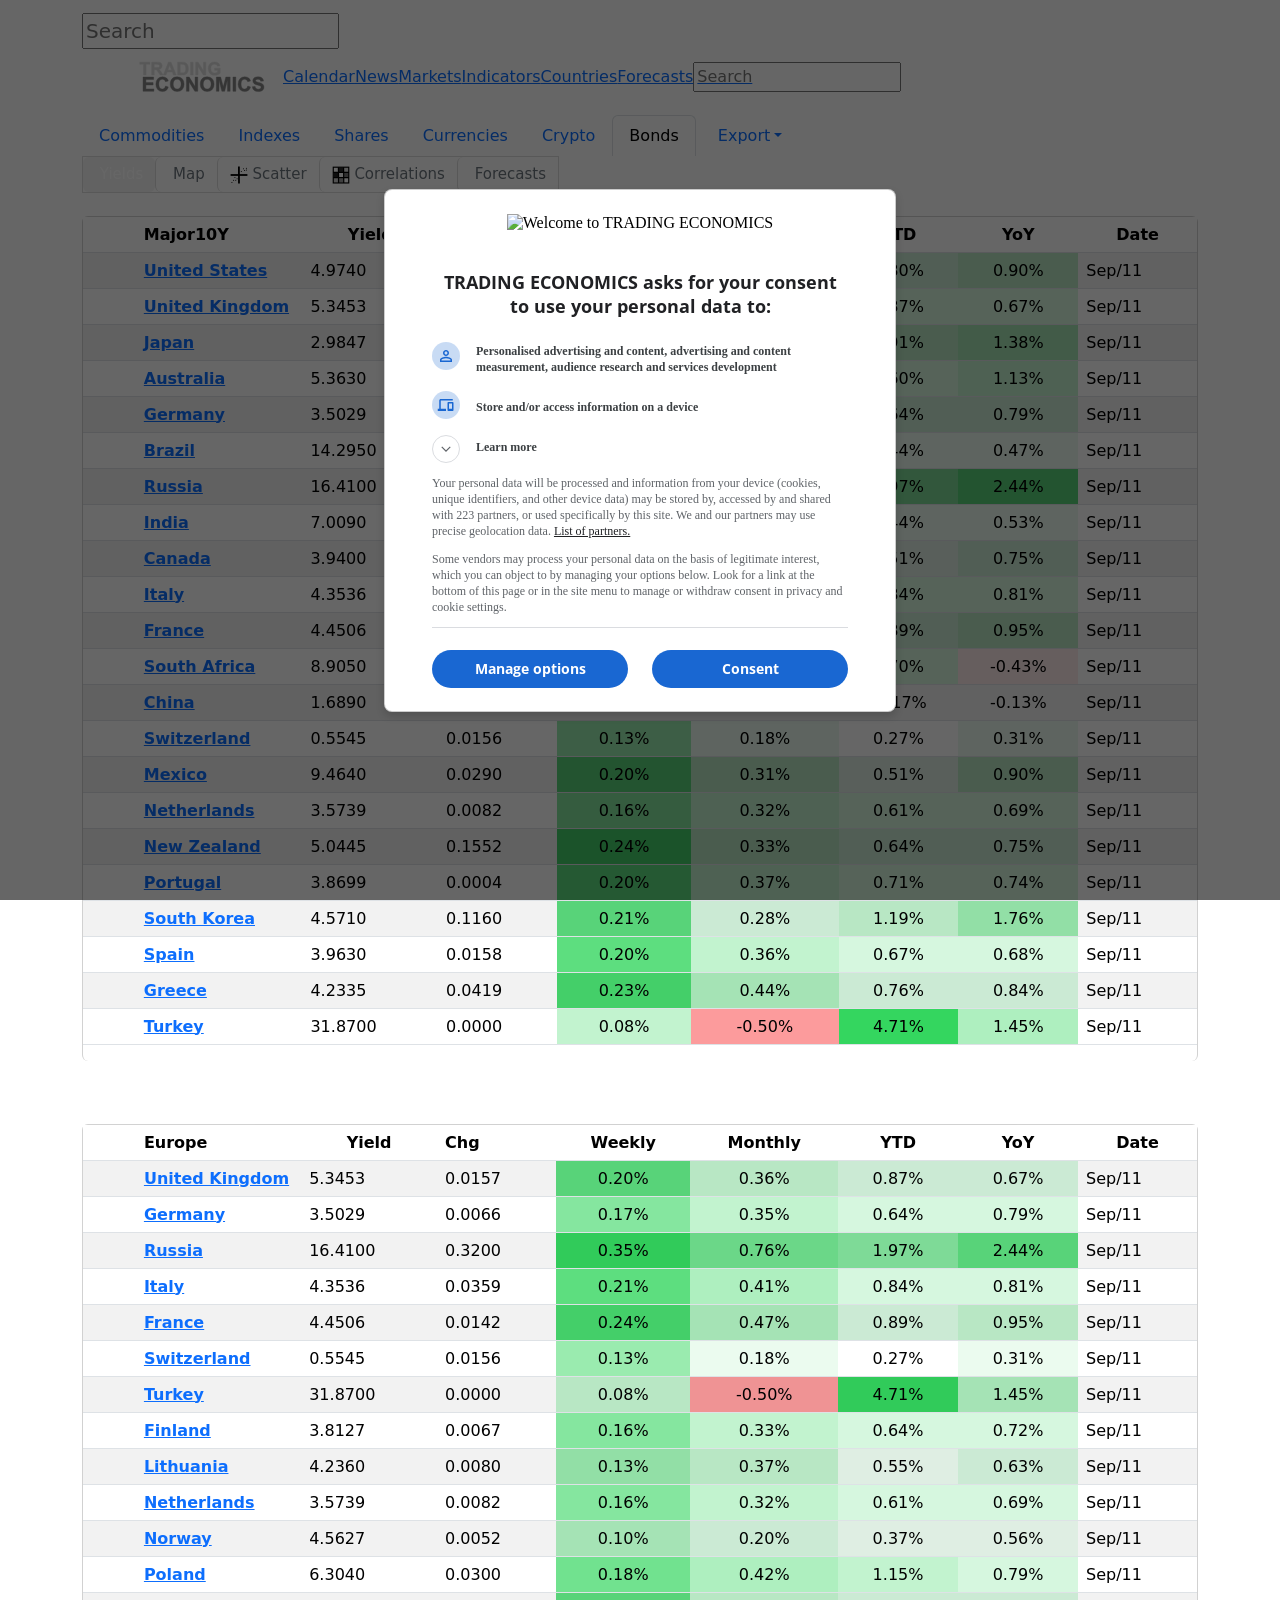
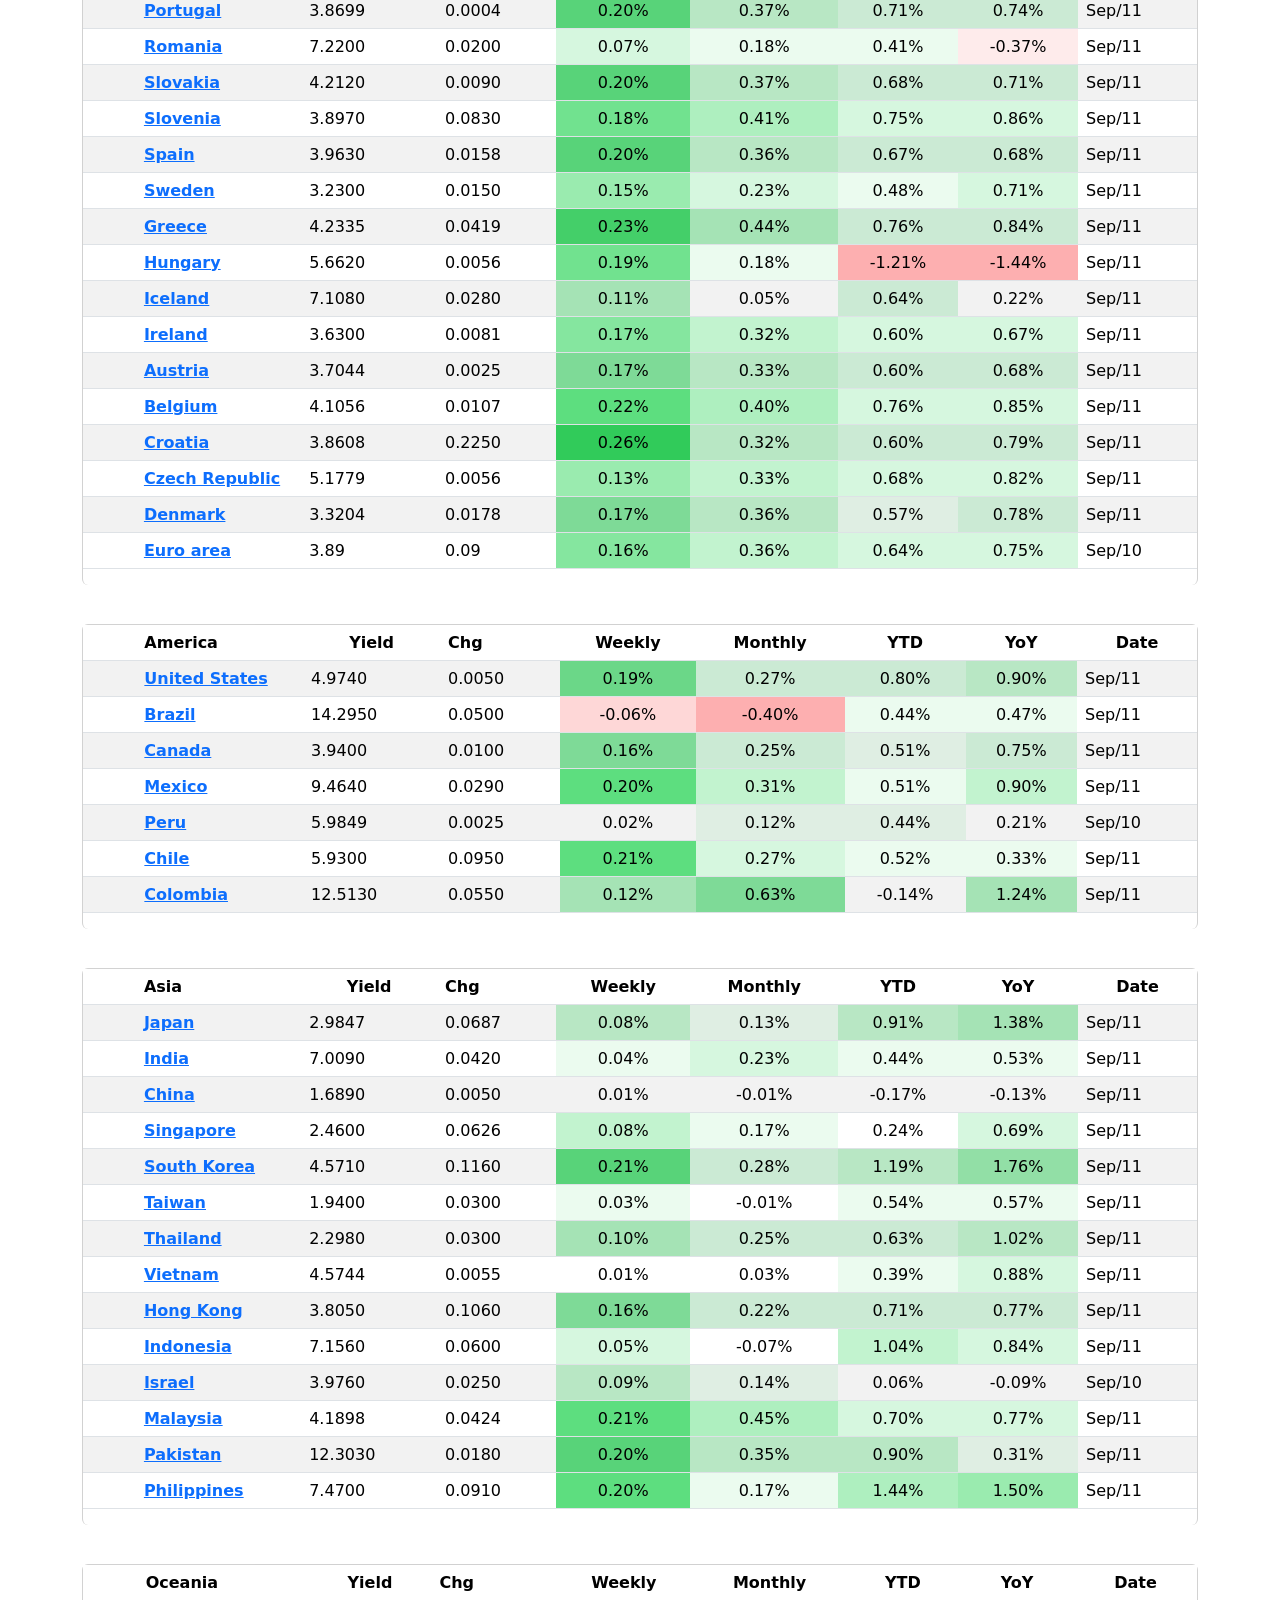
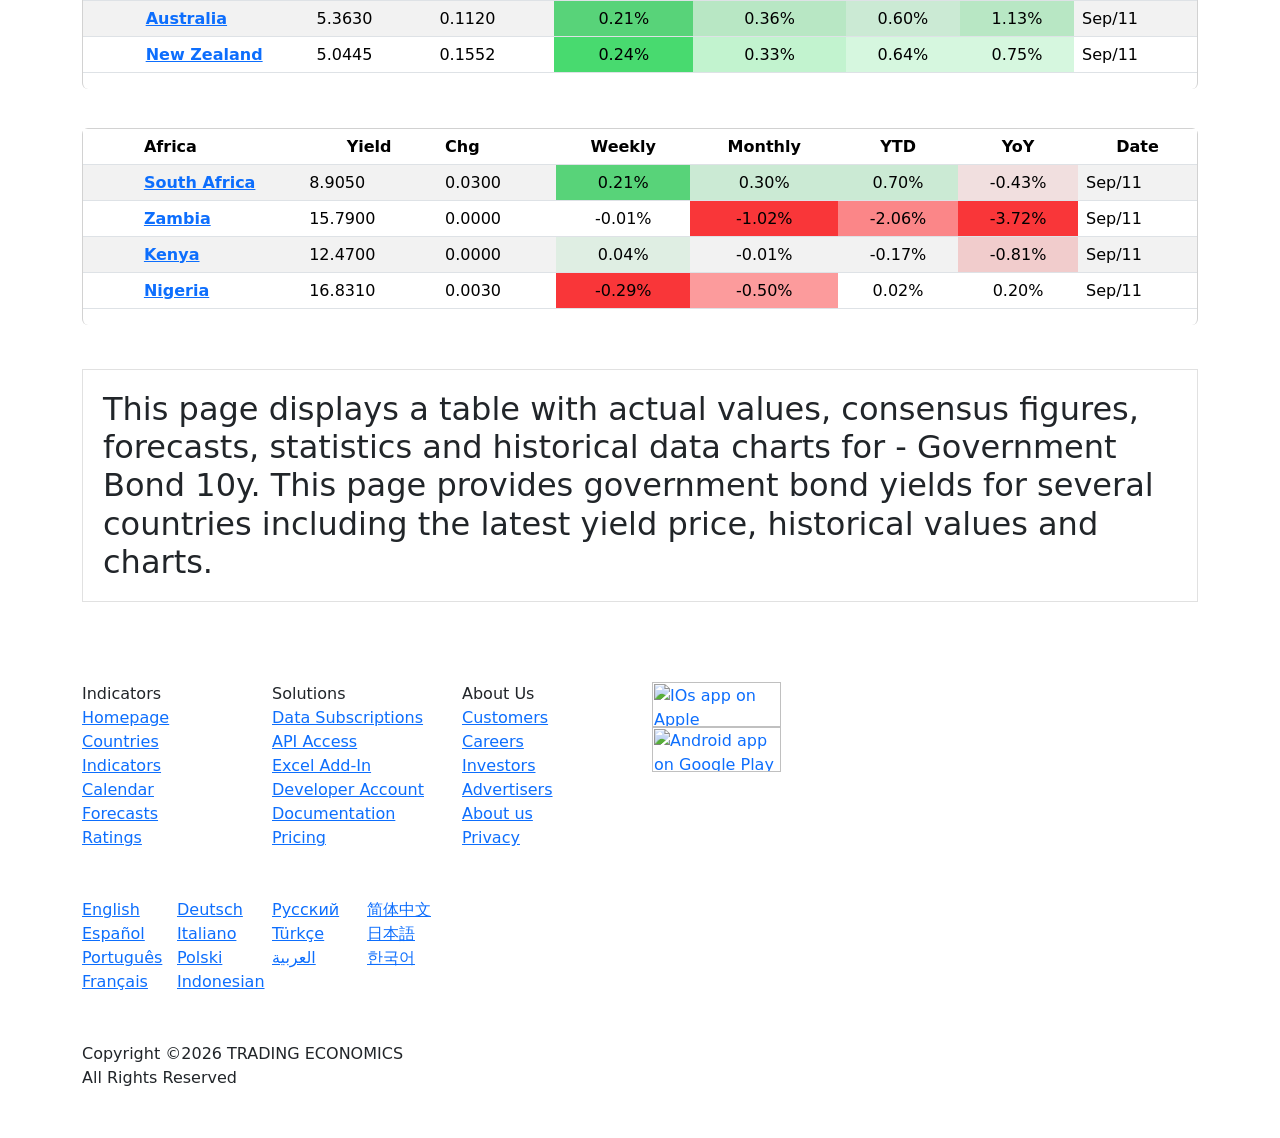
==== data/debug_te_bonds.html @ 96f5c977 "Auto update data" ====
<!DOCTYPE html PUBLIC "-//W3C//DTD HTML 4.0 Transitional//EN" "http://www.w3.org/TR/REC-html40/loose.dtd">
<html>
<head id="ctl00_Head1">
<meta http-equiv="Content-Type" content="text/html; charset=UTF-8">
<link href="https://fonts.googleapis.com/css?family=Archivo:400,500|Arimo:400,500|Bitter:400,500|EB+Garamond:400,500|Lato|Libre+Baskervill|Libre+Franklin:400,500|Lora:400,500|Google+Sans:regular,medium:400,500|Material+Icons|Google+Symbols|Merriweather|Montserrat:400,500|Mukta:400,500|Muli:400,500|Nunito:400,500|Open+Sans:400,500,600|Open+Sans+Condensed:400,600|Oswald:500|Playfair+Display:400,500|Poppins:400,500|Raleway:400,500|Roboto:400,500|Roboto+Condensed:400,500|Roboto+Slab:400,500|Slabo+27px|Source+Sans+Pro|Ubuntu:400,500|Volkhov&amp;display=swap" rel="stylesheet">
<meta charset="utf-8">
<title>
	Bond Yields by Country - Quotes - Prices
</title>
<meta id="metaDesc" name="description" content="This page displays a table with actual values, consensus figures, forecasts, statistics and historical data charts for - Government Bond 10y. This page provides government bond yields for several countries including the latest yield price, historical values and charts.">
<meta id="metaKeyword" name="keywords" content="Country List,Government Bond 10y,data,chart,actual,historical,values,calendar,forecast,graph,">
<meta name="viewport" content="width=device-width,minimum-scale=1,initial-scale=1,maximum-scale=1">
<meta name="theme-color" content="#333333">
<link rel="preconnect" href="https://d3e5kp2e91w0k0.cloudfront.net" crossorigin="anonymous">
<link rel="preconnect" href="https://d2n2sd20z6hutz.cloudfront.net" crossorigin="anonymous">
<link rel="preconnect" href="https://cdnjs.cloudflare.com" crossorigin="anonymous">
<link rel="stylesheet" href="https://cdnjs.cloudflare.com/ajax/libs/bootstrap/5.2.3/css/bootstrap.min.css" integrity="sha512-SbiR/eusphKoMVVXysTKG/7VseWii+Y3FdHrt0EpKgpToZeemhqHeZeLWLhJutz/2ut2Vw1uQEj2MbRF+TVBUA==" crossorigin="anonymous" referrerpolicy="no-referrer">
<link rel="stylesheet" href="https://cdnjs.cloudflare.com/ajax/libs/bootstrap-icons/1.10.2/font/bootstrap-icons.min.css" as="style" onload="this.onload=null;this.rel='stylesheet'">
<noscript><link rel="stylesheet" href="https://cdnjs.cloudflare.com/ajax/libs/bootstrap-icons/1.10.2/font/bootstrap-icons.min.css"></noscript>
<link href="https://d2n2sd20z6hutz.cloudfront.net/stylesheet.min.css" rel="stylesheet">
<link href="https://d2n2sd20z6hutz.cloudfront.net/stylesheet-dark.min.css" rel="stylesheet">
<script>(function () { var p = new URLSearchParams(window.location.search); if (!p.has('_auth')) return; p.delete('_auth'); var qs = p.toString(); history.replaceState({}, '', window.location.pathname + (qs ? '?' + qs : '')); window.location.reload(); })();</script><script>(function () { function h(n) { return new RegExp('(?:^|;\\s*)' + n.replace(/\./g, '\\.') + '=').test(document.cookie); } if (h('TEIsLoggedIn') || !h('.ASPXAUTH')) return; var e = '; expires=Thu, 01 Jan 1970 00:00:00 GMT; path=/', s = ['', '; domain=tradingeconomics.com', '; domain=.tradingeconomics.com'];['.ASPXAUTH', 'TEUsername', 'TENickName', 'TERole', 'TEUserInfo', 'TEName', 'TEUserEmail'].forEach(function (n) { if (!h(n)) return; s.forEach(function (d) { document.cookie = n + '=' + e + d; }); }); document.cookie = 'TEIsLoggedIn=false; domain=.tradingeconomics.com; path=/; SameSite=Lax; Secure; max-age=31536000'; })();</script><script type="text/javascript">var TEChartSettings = {}; var TESymbol = ''; var TECountry = ''; var TECategory = ''; var TEFrequency = ''; var TELanguage = ''; var TELastUpdate = '20260831000000'; var TEChartVersion = ''; var symbol = ''; var symbolType = ''; var hasCalendar = false; var isLoggedIn = document.cookie.indexOf('.ASPXAUTH') > -1; var TERole = (document.cookie.match(/(?:^|;\s*)TERole=([^;]*)/) || [])[1] || ''; var TEAlertsName = ''; var TEChartsDatasource = 'https://d3ii0wo49og5mi.cloudfront.net'; var IsMobile =  false; var TEChartsMeta = ''; var TEForecast = []; var TEAuthorization = ''; var TESecurify = ''; var TESecurifyUrl = ''; var TEType = ''; var TEChartUrl = '/bonds'; var TEComparable = 0; var isAlertsLoaded = false; var IsDarkMode = (function () { try { return localStorage.getItem('IsDarkMode') === 'true'; } catch (e) { return false; } })(); var isPakoLoaded = false; var TEChartsToken = '20260324:loboantunes'; var TEObfuscationkey = 'tradingeconomics-charts-core-api-key'; var isCopyright = false;var TEStreamId= '';</script><script type="text/javascript">var DEBUG = false; if (window.location.host.indexOf('localhost') > -1) DEBUG = true; else if (window.location.href.indexOf('debug') > -1) DEBUG = true; if (!DEBUG) { if (!window.console) window.console = {}; var methods = ["log", "debug", "info"]; for (var i = 0; i < methods.length; i++) { console[methods[i]] = function () { }; } }</script><script>window.googletag = window.googletag || { cmd: [] };</script><link rel="icon" href="https://d3e5kp2e91w0k0.cloudfront.net/favicon.svg" type="image/svg+xml">
<link rel="canonical" href="https://tradingeconomics.com/bonds">
<meta name="apple-itunes-app" content="app-id=1142178921">
<script async="" src="https://securepubads.g.doubleclick.net/tag/js/gpt.js"></script><script async="" src="https://d2wzsg5ocyioop.cloudfront.net/prebid10.19.0.js"></script><meta http-equiv="origin-trial" content="[base64]">
<meta http-equiv="origin-trial" content="Amm8/NmvvQfhwCib6I7ZsmUxiSCfOxWxHayJwyU1r3gRIItzr7bNQid6O8ZYaE1GSQTa69WwhPC9flq/oYkRBwsAAACCeyJvcmlnaW4iOiJodHRwczovL2dvb2dsZXN5bmRpY2F0aW9uLmNvbTo0NDMiLCJmZWF0dXJlIjoiV2ViVmlld1hSZXF1ZXN0ZWRXaXRoRGVwcmVjYXRpb24iLCJleHBpcnkiOjE3NTgwNjcxOTksImlzU3ViZG9tYWluIjp0cnVlfQ==">
<meta http-equiv="origin-trial" content="[base64]">
<meta http-equiv="origin-trial" content="A93bovR+QVXNx2/[base64]">
<meta http-equiv="origin-trial" content="A1S5fojrAunSDrFbD8OfGmFHdRFZymSM/1ss3G+NEttCLfHkXvlcF6LGLH8Mo5PakLO1sCASXU1/[base64]">
<script src="https://securepubads.g.doubleclick.net/pagead/managed/js/gpt/m202609040101/pubads_impl.js" async="" fetchpriority="high"></script><link href="https://securepubads.g.doubleclick.net/pagead/managed/dict/m202609080101/gpt" rel="compression-dictionary">
<script async="" src="https://fundingchoicesmessages.google.com/i/23288354674?ers=3"></script><script async="" src="https://fundingchoicesmessages.google.com/f/AGSKWxWqkS9Is5Eo0JqaAjLb98WfHheUMDfi4_BDJqJD9O8vFBNRy15PfSUgrVOOuXWsDUpAcN9y5Nmf3ChbSBgLpIdMmcuX8P4V0DhZNI4gq7VJeTfCNr9-LUs_7XRJX6Lr9XopC9HbVA==?fccs=[base64]"></script><style>@font-face {
  font-family: 'Material Icons';
  font-style: normal;
  font-weight: 400;
  font-display: block;
  src: url(//fonts.gstatic.com/s/materialicons/v145/flUhRq6tzZclQEJ-Vdg-IuiaDsNc.woff2) format('woff2');
}

.material-icons {
  font-family: 'Material Icons';
  font-weight: normal;
  font-style: normal;
  font-size: 24px;
  line-height: 1;
  letter-spacing: normal;
  text-transform: none;
  display: inline-block;
  white-space: nowrap;
  word-wrap: normal;
  direction: ltr;
  -webkit-font-feature-settings: 'liga';
  -webkit-font-smoothing: antialiased;
}
@font-face{font-family:'Open Sans';font-style:normal;font-weight:400;font-stretch:100%;font-display:block;src:url(//fonts.gstatic.com/s/opensans/v40/memvYaGs126MiZpBA-UvWbX2vVnXBbObj2OVTSKmu1aB.woff2)format('woff2');unicode-range:U+0460-052F,U+1C80-1C8A,U+20B4,U+2DE0-2DFF,U+A640-A69F,U+FE2E-FE2F;}@font-face{font-family:'Open Sans';font-style:normal;font-weight:400;font-stretch:100%;font-display:block;src:url(//fonts.gstatic.com/s/opensans/v40/memvYaGs126MiZpBA-UvWbX2vVnXBbObj2OVTSumu1aB.woff2)format('woff2');unicode-range:U+0301,U+0400-045F,U+0490-0491,U+04B0-04B1,U+2116;}@font-face{font-family:'Open Sans';font-style:normal;font-weight:400;font-stretch:100%;font-display:block;src:url(//fonts.gstatic.com/s/opensans/v40/memvYaGs126MiZpBA-UvWbX2vVnXBbObj2OVTSOmu1aB.woff2)format('woff2');unicode-range:U+1F00-1FFF;}@font-face{font-family:'Open Sans';font-style:normal;font-weight:400;font-stretch:100%;font-display:block;src:url(//fonts.gstatic.com/s/opensans/v40/memvYaGs126MiZpBA-UvWbX2vVnXBbObj2OVTSymu1aB.woff2)format('woff2');unicode-range:U+0370-0377,U+037A-037F,U+0384-038A,U+038C,U+038E-03A1,U+03A3-03FF;}@font-face{font-family:'Open Sans';font-style:normal;font-weight:400;font-stretch:100%;font-display:block;src:url(//fonts.gstatic.com/s/opensans/v40/memvYaGs126MiZpBA-UvWbX2vVnXBbObj2OVTS2mu1aB.woff2)format('woff2');unicode-range:U+0307-0308,U+0590-05FF,U+200C-2010,U+20AA,U+25CC,U+FB1D-FB4F;}@font-face{font-family:'Open Sans';font-style:normal;font-weight:400;font-stretch:100%;font-display:block;src:url(//fonts.gstatic.com/s/opensans/v40/memvYaGs126MiZpBA-UvWbX2vVnXBbObj2OVTVOmu1aB.woff2)format('woff2');unicode-range:U+0302-0303,U+0305,U+0307-0308,U+0310,U+0312,U+0315,U+031A,U+0326-0327,U+032C,U+032F-0330,U+0332-0333,U+0338,U+033A,U+0346,U+034D,U+0391-03A1,U+03A3-03A9,U+03B1-03C9,U+03D1,U+03D5-03D6,U+03F0-03F1,U+03F4-03F5,U+2016-2017,U+2034-2038,U+203C,U+2040,U+2043,U+2047,U+2050,U+2057,U+205F,U+2070-2071,U+2074-208E,U+2090-209C,U+20D0-20DC,U+20E1,U+20E5-20EF,U+2100-2112,U+2114-2115,U+2117-2121,U+2123-214F,U+2190,U+2192,U+2194-21AE,U+21B0-21E5,U+21F1-21F2,U+21F4-2211,U+2213-2214,U+2216-22FF,U+2308-230B,U+2310,U+2319,U+231C-2321,U+2336-237A,U+237C,U+2395,U+239B-23B7,U+23D0,U+23DC-23E1,U+2474-2475,U+25AF,U+25B3,U+25B7,U+25BD,U+25C1,U+25CA,U+25CC,U+25FB,U+266D-266F,U+27C0-27FF,U+2900-2AFF,U+2B0E-2B11,U+2B30-2B4C,U+2BFE,U+3030,U+FF5B,U+FF5D,U+1D400-1D7FF,U+1EE00-1EEFF;}@font-face{font-family:'Open Sans';font-style:normal;font-weight:400;font-stretch:100%;font-display:block;src:url(//fonts.gstatic.com/s/opensans/v40/memvYaGs126MiZpBA-UvWbX2vVnXBbObj2OVTUGmu1aB.woff2)format('woff2');unicode-range:U+0001-000C,U+000E-001F,U+007F-009F,U+20DD-20E0,U+20E2-20E4,U+2150-218F,U+2190,U+2192,U+2194-2199,U+21AF,U+21E6-21F0,U+21F3,U+2218-2219,U+2299,U+22C4-22C6,U+2300-243F,U+2440-244A,U+2460-24FF,U+25A0-27BF,U+2800-28FF,U+2921-2922,U+2981,U+29BF,U+29EB,U+2B00-2BFF,U+4DC0-4DFF,U+FFF9-FFFB,U+10140-1018E,U+10190-1019C,U+101A0,U+101D0-101FD,U+102E0-102FB,U+10E60-10E7E,U+1D2C0-1D2D3,U+1D2E0-1D37F,U+1F000-1F0FF,U+1F100-1F1AD,U+1F1E6-1F1FF,U+1F30D-1F30F,U+1F315,U+1F31C,U+1F31E,U+1F320-1F32C,U+1F336,U+1F378,U+1F37D,U+1F382,U+1F393-1F39F,U+1F3A7-1F3A8,U+1F3AC-1F3AF,U+1F3C2,U+1F3C4-1F3C6,U+1F3CA-1F3CE,U+1F3D4-1F3E0,U+1F3ED,U+1F3F1-1F3F3,U+1F3F5-1F3F7,U+1F408,U+1F415,U+1F41F,U+1F426,U+1F43F,U+1F441-1F442,U+1F444,U+1F446-1F449,U+1F44C-1F44E,U+1F453,U+1F46A,U+1F47D,U+1F4A3,U+1F4B0,U+1F4B3,U+1F4B9,U+1F4BB,U+1F4BF,U+1F4C8-1F4CB,U+1F4D6,U+1F4DA,U+1F4DF,U+1F4E3-1F4E6,U+1F4EA-1F4ED,U+1F4F7,U+1F4F9-1F4FB,U+1F4FD-1F4FE,U+1F503,U+1F507-1F50B,U+1F50D,U+1F512-1F513,U+1F53E-1F54A,U+1F54F-1F5FA,U+1F610,U+1F650-1F67F,U+1F687,U+1F68D,U+1F691,U+1F694,U+1F698,U+1F6AD,U+1F6B2,U+1F6B9-1F6BA,U+1F6BC,U+1F6C6-1F6CF,U+1F6D3-1F6D7,U+1F6E0-1F6EA,U+1F6F0-1F6F3,U+1F6F7-1F6FC,U+1F700-1F7FF,U+1F800-1F80B,U+1F810-1F847,U+1F850-1F859,U+1F860-1F887,U+1F890-1F8AD,U+1F8B0-1F8BB,U+1F8C0-1F8C1,U+1F900-1F90B,U+1F93B,U+1F946,U+1F984,U+1F996,U+1F9E9,U+1FA00-1FA6F,U+1FA70-1FA7C,U+1FA80-1FA89,U+1FA8F-1FAC6,U+1FACE-1FADC,U+1FADF-1FAE9,U+1FAF0-1FAF8,U+1FB00-1FBFF;}@font-face{font-family:'Open Sans';font-style:normal;font-weight:400;font-stretch:100%;font-display:block;src:url(//fonts.gstatic.com/s/opensans/v40/memvYaGs126MiZpBA-UvWbX2vVnXBbObj2OVTSCmu1aB.woff2)format('woff2');unicode-range:U+0102-0103,U+0110-0111,U+0128-0129,U+0168-0169,U+01A0-01A1,U+01AF-01B0,U+0300-0301,U+0303-0304,U+0308-0309,U+0323,U+0329,U+1EA0-1EF9,U+20AB;}@font-face{font-family:'Open Sans';font-style:normal;font-weight:400;font-stretch:100%;font-display:block;src:url(//fonts.gstatic.com/s/opensans/v40/memvYaGs126MiZpBA-UvWbX2vVnXBbObj2OVTSGmu1aB.woff2)format('woff2');unicode-range:U+0100-02BA,U+02BD-02C5,U+02C7-02CC,U+02CE-02D7,U+02DD-02FF,U+0304,U+0308,U+0329,U+1D00-1DBF,U+1E00-1E9F,U+1EF2-1EFF,U+2020,U+20A0-20AB,U+20AD-20C0,U+2113,U+2C60-2C7F,U+A720-A7FF;}@font-face{font-family:'Open Sans';font-style:normal;font-weight:400;font-stretch:100%;font-display:block;src:url(//fonts.gstatic.com/s/opensans/v40/memvYaGs126MiZpBA-UvWbX2vVnXBbObj2OVTS-muw.woff2)format('woff2');unicode-range:U+0000-00FF,U+0131,U+0152-0153,U+02BB-02BC,U+02C6,U+02DA,U+02DC,U+0304,U+0308,U+0329,U+2000-206F,U+20AC,U+2122,U+2191,U+2193,U+2212,U+2215,U+FEFF,U+FFFD;}@font-face{font-family:'Open Sans';font-style:normal;font-weight:500;font-stretch:100%;font-display:block;src:url(//fonts.gstatic.com/s/opensans/v40/memvYaGs126MiZpBA-UvWbX2vVnXBbObj2OVTSKmu1aB.woff2)format('woff2');unicode-range:U+0460-052F,U+1C80-1C8A,U+20B4,U+2DE0-2DFF,U+A640-A69F,U+FE2E-FE2F;}@font-face{font-family:'Open Sans';font-style:normal;font-weight:500;font-stretch:100%;font-display:block;src:url(//fonts.gstatic.com/s/opensans/v40/memvYaGs126MiZpBA-UvWbX2vVnXBbObj2OVTSumu1aB.woff2)format('woff2');unicode-range:U+0301,U+0400-045F,U+0490-0491,U+04B0-04B1,U+2116;}@font-face{font-family:'Open Sans';font-style:normal;font-weight:500;font-stretch:100%;font-display:block;src:url(//fonts.gstatic.com/s/opensans/v40/memvYaGs126MiZpBA-UvWbX2vVnXBbObj2OVTSOmu1aB.woff2)format('woff2');unicode-range:U+1F00-1FFF;}@font-face{font-family:'Open Sans';font-style:normal;font-weight:500;font-stretch:100%;font-display:block;src:url(//fonts.gstatic.com/s/opensans/v40/memvYaGs126MiZpBA-UvWbX2vVnXBbObj2OVTSymu1aB.woff2)format('woff2');unicode-range:U+0370-0377,U+037A-037F,U+0384-038A,U+038C,U+038E-03A1,U+03A3-03FF;}@font-face{font-family:'Open Sans';font-style:normal;font-weight:500;font-stretch:100%;font-display:block;src:url(//fonts.gstatic.com/s/opensans/v40/memvYaGs126MiZpBA-UvWbX2vVnXBbObj2OVTS2mu1aB.woff2)format('woff2');unicode-range:U+0307-0308,U+0590-05FF,U+200C-2010,U+20AA,U+25CC,U+FB1D-FB4F;}@font-face{font-family:'Open Sans';font-style:normal;font-weight:500;font-stretch:100%;font-display:block;src:url(//fonts.gstatic.com/s/opensans/v40/memvYaGs126MiZpBA-UvWbX2vVnXBbObj2OVTVOmu1aB.woff2)format('woff2');unicode-range:U+0302-0303,U+0305,U+0307-0308,U+0310,U+0312,U+0315,U+031A,U+0326-0327,U+032C,U+032F-0330,U+0332-0333,U+0338,U+033A,U+0346,U+034D,U+0391-03A1,U+03A3-03A9,U+03B1-03C9,U+03D1,U+03D5-03D6,U+03F0-03F1,U+03F4-03F5,U+2016-2017,U+2034-2038,U+203C,U+2040,U+2043,U+2047,U+2050,U+2057,U+205F,U+2070-2071,U+2074-208E,U+2090-209C,U+20D0-20DC,U+20E1,U+20E5-20EF,U+2100-2112,U+2114-2115,U+2117-2121,U+2123-214F,U+2190,U+2192,U+2194-21AE,U+21B0-21E5,U+21F1-21F2,U+21F4-2211,U+2213-2214,U+2216-22FF,U+2308-230B,U+2310,U+2319,U+231C-2321,U+2336-237A,U+237C,U+2395,U+239B-23B7,U+23D0,U+23DC-23E1,U+2474-2475,U+25AF,U+25B3,U+25B7,U+25BD,U+25C1,U+25CA,U+25CC,U+25FB,U+266D-266F,U+27C0-27FF,U+2900-2AFF,U+2B0E-2B11,U+2B30-2B4C,U+2BFE,U+3030,U+FF5B,U+FF5D,U+1D400-1D7FF,U+1EE00-1EEFF;}@font-face{font-family:'Open Sans';font-style:normal;font-weight:500;font-stretch:100%;font-display:block;src:url(//fonts.gstatic.com/s/opensans/v40/memvYaGs126MiZpBA-UvWbX2vVnXBbObj2OVTUGmu1aB.woff2)format('woff2');unicode-range:U+0001-000C,U+000E-001F,U+007F-009F,U+20DD-20E0,U+20E2-20E4,U+2150-218F,U+2190,U+2192,U+2194-2199,U+21AF,U+21E6-21F0,U+21F3,U+2218-2219,U+2299,U+22C4-22C6,U+2300-243F,U+2440-244A,U+2460-24FF,U+25A0-27BF,U+2800-28FF,U+2921-2922,U+2981,U+29BF,U+29EB,U+2B00-2BFF,U+4DC0-4DFF,U+FFF9-FFFB,U+10140-1018E,U+10190-1019C,U+101A0,U+101D0-101FD,U+102E0-102FB,U+10E60-10E7E,U+1D2C0-1D2D3,U+1D2E0-1D37F,U+1F000-1F0FF,U+1F100-1F1AD,U+1F1E6-1F1FF,U+1F30D-1F30F,U+1F315,U+1F31C,U+1F31E,U+1F320-1F32C,U+1F336,U+1F378,U+1F37D,U+1F382,U+1F393-1F39F,U+1F3A7-1F3A8,U+1F3AC-1F3AF,U+1F3C2,U+1F3C4-1F3C6,U+1F3CA-1F3CE,U+1F3D4-1F3E0,U+1F3ED,U+1F3F1-1F3F3,U+1F3F5-1F3F7,U+1F408,U+1F415,U+1F41F,U+1F426,U+1F43F,U+1F441-1F442,U+1F444,U+1F446-1F449,U+1F44C-1F44E,U+1F453,U+1F46A,U+1F47D,U+1F4A3,U+1F4B0,U+1F4B3,U+1F4B9,U+1F4BB,U+1F4BF,U+1F4C8-1F4CB,U+1F4D6,U+1F4DA,U+1F4DF,U+1F4E3-1F4E6,U+1F4EA-1F4ED,U+1F4F7,U+1F4F9-1F4FB,U+1F4FD-1F4FE,U+1F503,U+1F507-1F50B,U+1F50D,U+1F512-1F513,U+1F53E-1F54A,U+1F54F-1F5FA,U+1F610,U+1F650-1F67F,U+1F687,U+1F68D,U+1F691,U+1F694,U+1F698,U+1F6AD,U+1F6B2,U+1F6B9-1F6BA,U+1F6BC,U+1F6C6-1F6CF,U+1F6D3-1F6D7,U+1F6E0-1F6EA,U+1F6F0-1F6F3,U+1F6F7-1F6FC,U+1F700-1F7FF,U+1F800-1F80B,U+1F810-1F847,U+1F850-1F859,U+1F860-1F887,U+1F890-1F8AD,U+1F8B0-1F8BB,U+1F8C0-1F8C1,U+1F900-1F90B,U+1F93B,U+1F946,U+1F984,U+1F996,U+1F9E9,U+1FA00-1FA6F,U+1FA70-1FA7C,U+1FA80-1FA89,U+1FA8F-1FAC6,U+1FACE-1FADC,U+1FADF-1FAE9,U+1FAF0-1FAF8,U+1FB00-1FBFF;}@font-face{font-family:'Open Sans';font-style:normal;font-weight:500;font-stretch:100%;font-display:block;src:url(//fonts.gstatic.com/s/opensans/v40/memvYaGs126MiZpBA-UvWbX2vVnXBbObj2OVTSCmu1aB.woff2)format('woff2');unicode-range:U+0102-0103,U+0110-0111,U+0128-0129,U+0168-0169,U+01A0-01A1,U+01AF-01B0,U+0300-0301,U+0303-0304,U+0308-0309,U+0323,U+0329,U+1EA0-1EF9,U+20AB;}@font-face{font-family:'Open Sans';font-style:normal;font-weight:500;font-stretch:100%;font-display:block;src:url(//fonts.gstatic.com/s/opensans/v40/memvYaGs126MiZpBA-UvWbX2vVnXBbObj2OVTSGmu1aB.woff2)format('woff2');unicode-range:U+0100-02BA,U+02BD-02C5,U+02C7-02CC,U+02CE-02D7,U+02DD-02FF,U+0304,U+0308,U+0329,U+1D00-1DBF,U+1E00-1E9F,U+1EF2-1EFF,U+2020,U+20A0-20AB,U+20AD-20C0,U+2113,U+2C60-2C7F,U+A720-A7FF;}@font-face{font-family:'Open Sans';font-style:normal;font-weight:500;font-stretch:100%;font-display:block;src:url(//fonts.gstatic.com/s/opensans/v40/memvYaGs126MiZpBA-UvWbX2vVnXBbObj2OVTS-muw.woff2)format('woff2');unicode-range:U+0000-00FF,U+0131,U+0152-0153,U+02BB-02BC,U+02C6,U+02DA,U+02DC,U+0304,U+0308,U+0329,U+2000-206F,U+20AC,U+2122,U+2191,U+2193,U+2212,U+2215,U+FEFF,U+FFFD;}@font-face{font-family:'Open Sans';font-style:normal;font-weight:600;font-stretch:100%;font-display:block;src:url(//fonts.gstatic.com/s/opensans/v40/memvYaGs126MiZpBA-UvWbX2vVnXBbObj2OVTSKmu1aB.woff2)format('woff2');unicode-range:U+0460-052F,U+1C80-1C8A,U+20B4,U+2DE0-2DFF,U+A640-A69F,U+FE2E-FE2F;}@font-face{font-family:'Open Sans';font-style:normal;font-weight:600;font-stretch:100%;font-display:block;src:url(//fonts.gstatic.com/s/opensans/v40/memvYaGs126MiZpBA-UvWbX2vVnXBbObj2OVTSumu1aB.woff2)format('woff2');unicode-range:U+0301,U+0400-045F,U+0490-0491,U+04B0-04B1,U+2116;}@font-face{font-family:'Open Sans';font-style:normal;font-weight:600;font-stretch:100%;font-display:block;src:url(//fonts.gstatic.com/s/opensans/v40/memvYaGs126MiZpBA-UvWbX2vVnXBbObj2OVTSOmu1aB.woff2)format('woff2');unicode-range:U+1F00-1FFF;}@font-face{font-family:'Open Sans';font-style:normal;font-weight:600;font-stretch:100%;font-display:block;src:url(//fonts.gstatic.com/s/opensans/v40/memvYaGs126MiZpBA-UvWbX2vVnXBbObj2OVTSymu1aB.woff2)format('woff2');unicode-range:U+0370-0377,U+037A-037F,U+0384-038A,U+038C,U+038E-03A1,U+03A3-03FF;}@font-face{font-family:'Open Sans';font-style:normal;font-weight:600;font-stretch:100%;font-display:block;src:url(//fonts.gstatic.com/s/opensans/v40/memvYaGs126MiZpBA-UvWbX2vVnXBbObj2OVTS2mu1aB.woff2)format('woff2');unicode-range:U+0307-0308,U+0590-05FF,U+200C-2010,U+20AA,U+25CC,U+FB1D-FB4F;}@font-face{font-family:'Open Sans';font-style:normal;font-weight:600;font-stretch:100%;font-display:block;src:url(//fonts.gstatic.com/s/opensans/v40/memvYaGs126MiZpBA-UvWbX2vVnXBbObj2OVTVOmu1aB.woff2)format('woff2');unicode-range:U+0302-0303,U+0305,U+0307-0308,U+0310,U+0312,U+0315,U+031A,U+0326-0327,U+032C,U+032F-0330,U+0332-0333,U+0338,U+033A,U+0346,U+034D,U+0391-03A1,U+03A3-03A9,U+03B1-03C9,U+03D1,U+03D5-03D6,U+03F0-03F1,U+03F4-03F5,U+2016-2017,U+2034-2038,U+203C,U+2040,U+2043,U+2047,U+2050,U+2057,U+205F,U+2070-2071,U+2074-208E,U+2090-209C,U+20D0-20DC,U+20E1,U+20E5-20EF,U+2100-2112,U+2114-2115,U+2117-2121,U+2123-214F,U+2190,U+2192,U+2194-21AE,U+21B0-21E5,U+21F1-21F2,U+21F4-2211,U+2213-2214,U+2216-22FF,U+2308-230B,U+2310,U+2319,U+231C-2321,U+2336-237A,U+237C,U+2395,U+239B-23B7,U+23D0,U+23DC-23E1,U+2474-2475,U+25AF,U+25B3,U+25B7,U+25BD,U+25C1,U+25CA,U+25CC,U+25FB,U+266D-266F,U+27C0-27FF,U+2900-2AFF,U+2B0E-2B11,U+2B30-2B4C,U+2BFE,U+3030,U+FF5B,U+FF5D,U+1D400-1D7FF,U+1EE00-1EEFF;}@font-face{font-family:'Open Sans';font-style:normal;font-weight:600;font-stretch:100%;font-display:block;src:url(//fonts.gstatic.com/s/opensans/v40/memvYaGs126MiZpBA-UvWbX2vVnXBbObj2OVTUGmu1aB.woff2)format('woff2');unicode-range:U+0001-000C,U+000E-001F,U+007F-009F,U+20DD-20E0,U+20E2-20E4,U+2150-218F,U+2190,U+2192,U+2194-2199,U+21AF,U+21E6-21F0,U+21F3,U+2218-2219,U+2299,U+22C4-22C6,U+2300-243F,U+2440-244A,U+2460-24FF,U+25A0-27BF,U+2800-28FF,U+2921-2922,U+2981,U+29BF,U+29EB,U+2B00-2BFF,U+4DC0-4DFF,U+FFF9-FFFB,U+10140-1018E,U+10190-1019C,U+101A0,U+101D0-101FD,U+102E0-102FB,U+10E60-10E7E,U+1D2C0-1D2D3,U+1D2E0-1D37F,U+1F000-1F0FF,U+1F100-1F1AD,U+1F1E6-1F1FF,U+1F30D-1F30F,U+1F315,U+1F31C,U+1F31E,U+1F320-1F32C,U+1F336,U+1F378,U+1F37D,U+1F382,U+1F393-1F39F,U+1F3A7-1F3A8,U+1F3AC-1F3AF,U+1F3C2,U+1F3C4-1F3C6,U+1F3CA-1F3CE,U+1F3D4-1F3E0,U+1F3ED,U+1F3F1-1F3F3,U+1F3F5-1F3F7,U+1F408,U+1F415,U+1F41F,U+1F426,U+1F43F,U+1F441-1F442,U+1F444,U+1F446-1F449,U+1F44C-1F44E,U+1F453,U+1F46A,U+1F47D,U+1F4A3,U+1F4B0,U+1F4B3,U+1F4B9,U+1F4BB,U+1F4BF,U+1F4C8-1F4CB,U+1F4D6,U+1F4DA,U+1F4DF,U+1F4E3-1F4E6,U+1F4EA-1F4ED,U+1F4F7,U+1F4F9-1F4FB,U+1F4FD-1F4FE,U+1F503,U+1F507-1F50B,U+1F50D,U+1F512-1F513,U+1F53E-1F54A,U+1F54F-1F5FA,U+1F610,U+1F650-1F67F,U+1F687,U+1F68D,U+1F691,U+1F694,U+1F698,U+1F6AD,U+1F6B2,U+1F6B9-1F6BA,U+1F6BC,U+1F6C6-1F6CF,U+1F6D3-1F6D7,U+1F6E0-1F6EA,U+1F6F0-1F6F3,U+1F6F7-1F6FC,U+1F700-1F7FF,U+1F800-1F80B,U+1F810-1F847,U+1F850-1F859,U+1F860-1F887,U+1F890-1F8AD,U+1F8B0-1F8BB,U+1F8C0-1F8C1,U+1F900-1F90B,U+1F93B,U+1F946,U+1F984,U+1F996,U+1F9E9,U+1FA00-1FA6F,U+1FA70-1FA7C,U+1FA80-1FA89,U+1FA8F-1FAC6,U+1FACE-1FADC,U+1FADF-1FAE9,U+1FAF0-1FAF8,U+1FB00-1FBFF;}@font-face{font-family:'Open Sans';font-style:normal;font-weight:600;font-stretch:100%;font-display:block;src:url(//fonts.gstatic.com/s/opensans/v40/memvYaGs126MiZpBA-UvWbX2vVnXBbObj2OVTSCmu1aB.woff2)format('woff2');unicode-range:U+0102-0103,U+0110-0111,U+0128-0129,U+0168-0169,U+01A0-01A1,U+01AF-01B0,U+0300-0301,U+0303-0304,U+0308-0309,U+0323,U+0329,U+1EA0-1EF9,U+20AB;}@font-face{font-family:'Open Sans';font-style:normal;font-weight:600;font-stretch:100%;font-display:block;src:url(//fonts.gstatic.com/s/opensans/v40/memvYaGs126MiZpBA-UvWbX2vVnXBbObj2OVTSGmu1aB.woff2)format('woff2');unicode-range:U+0100-02BA,U+02BD-02C5,U+02C7-02CC,U+02CE-02D7,U+02DD-02FF,U+0304,U+0308,U+0329,U+1D00-1DBF,U+1E00-1E9F,U+1EF2-1EFF,U+2020,U+20A0-20AB,U+20AD-20C0,U+2113,U+2C60-2C7F,U+A720-A7FF;}@font-face{font-family:'Open Sans';font-style:normal;font-weight:600;font-stretch:100%;font-display:block;src:url(//fonts.gstatic.com/s/opensans/v40/memvYaGs126MiZpBA-UvWbX2vVnXBbObj2OVTS-muw.woff2)format('woff2');unicode-range:U+0000-00FF,U+0131,U+0152-0153,U+02BB-02BC,U+02C6,U+02DA,U+02DC,U+0304,U+0308,U+0329,U+2000-206F,U+20AC,U+2122,U+2191,U+2193,U+2212,U+2215,U+FEFF,U+FFFD;}@font-face{font-family:'Roboto';font-style:normal;font-weight:400;font-stretch:100%;font-display:block;src:url(//fonts.gstatic.com/s/roboto/v48/KFOMCnqEu92Fr1ME7kSn66aGLdTylUAMQXC89YmC2DPNWubEbVmZiArmlw.woff2)format('woff2');unicode-range:U+0460-052F,U+1C80-1C8A,U+20B4,U+2DE0-2DFF,U+A640-A69F,U+FE2E-FE2F;}@font-face{font-family:'Roboto';font-style:normal;font-weight:400;font-stretch:100%;font-display:block;src:url(//fonts.gstatic.com/s/roboto/v48/KFOMCnqEu92Fr1ME7kSn66aGLdTylUAMQXC89YmC2DPNWubEbVmQiArmlw.woff2)format('woff2');unicode-range:U+0301,U+0400-045F,U+0490-0491,U+04B0-04B1,U+2116;}@font-face{font-family:'Roboto';font-style:normal;font-weight:400;font-stretch:100%;font-display:block;src:url(//fonts.gstatic.com/s/roboto/v48/KFOMCnqEu92Fr1ME7kSn66aGLdTylUAMQXC89YmC2DPNWubEbVmYiArmlw.woff2)format('woff2');unicode-range:U+1F00-1FFF;}@font-face{font-family:'Roboto';font-style:normal;font-weight:400;font-stretch:100%;font-display:block;src:url(//fonts.gstatic.com/s/roboto/v48/KFOMCnqEu92Fr1ME7kSn66aGLdTylUAMQXC89YmC2DPNWubEbVmXiArmlw.woff2)format('woff2');unicode-range:U+0370-0377,U+037A-037F,U+0384-038A,U+038C,U+038E-03A1,U+03A3-03FF;}@font-face{font-family:'Roboto';font-style:normal;font-weight:400;font-stretch:100%;font-display:block;src:url(//fonts.gstatic.com/s/roboto/v48/KFOMCnqEu92Fr1ME7kSn66aGLdTylUAMQXC89YmC2DPNWubEbVnoiArmlw.woff2)format('woff2');unicode-range:U+0302-0303,U+0305,U+0307-0308,U+0310,U+0312,U+0315,U+031A,U+0326-0327,U+032C,U+032F-0330,U+0332-0333,U+0338,U+033A,U+0346,U+034D,U+0391-03A1,U+03A3-03A9,U+03B1-03C9,U+03D1,U+03D5-03D6,U+03F0-03F1,U+03F4-03F5,U+2016-2017,U+2034-2038,U+203C,U+2040,U+2043,U+2047,U+2050,U+2057,U+205F,U+2070-2071,U+2074-208E,U+2090-209C,U+20D0-20DC,U+20E1,U+20E5-20EF,U+2100-2112,U+2114-2115,U+2117-2121,U+2123-214F,U+2190,U+2192,U+2194-21AE,U+21B0-21E5,U+21F1-21F2,U+21F4-2211,U+2213-2214,U+2216-22FF,U+2308-230B,U+2310,U+2319,U+231C-2321,U+2336-237A,U+237C,U+2395,U+239B-23B7,U+23D0,U+23DC-23E1,U+2474-2475,U+25AF,U+25B3,U+25B7,U+25BD,U+25C1,U+25CA,U+25CC,U+25FB,U+266D-266F,U+27C0-27FF,U+2900-2AFF,U+2B0E-2B11,U+2B30-2B4C,U+2BFE,U+3030,U+FF5B,U+FF5D,U+1D400-1D7FF,U+1EE00-1EEFF;}@font-face{font-family:'Roboto';font-style:normal;font-weight:400;font-stretch:100%;font-display:block;src:url(//fonts.gstatic.com/s/roboto/v48/KFOMCnqEu92Fr1ME7kSn66aGLdTylUAMQXC89YmC2DPNWubEbVn6iArmlw.woff2)format('woff2');unicode-range:U+0001-000C,U+000E-001F,U+007F-009F,U+20DD-20E0,U+20E2-20E4,U+2150-218F,U+2190,U+2192,U+2194-2199,U+21AF,U+21E6-21F0,U+21F3,U+2218-2219,U+2299,U+22C4-22C6,U+2300-243F,U+2440-244A,U+2460-24FF,U+25A0-27BF,U+2800-28FF,U+2921-2922,U+2981,U+29BF,U+29EB,U+2B00-2BFF,U+4DC0-4DFF,U+FFF9-FFFB,U+10140-1018E,U+10190-1019C,U+101A0,U+101D0-101FD,U+102E0-102FB,U+10E60-10E7E,U+1D2C0-1D2D3,U+1D2E0-1D37F,U+1F000-1F0FF,U+1F100-1F1AD,U+1F1E6-1F1FF,U+1F30D-1F30F,U+1F315,U+1F31C,U+1F31E,U+1F320-1F32C,U+1F336,U+1F378,U+1F37D,U+1F382,U+1F393-1F39F,U+1F3A7-1F3A8,U+1F3AC-1F3AF,U+1F3C2,U+1F3C4-1F3C6,U+1F3CA-1F3CE,U+1F3D4-1F3E0,U+1F3ED,U+1F3F1-1F3F3,U+1F3F5-1F3F7,U+1F408,U+1F415,U+1F41F,U+1F426,U+1F43F,U+1F441-1F442,U+1F444,U+1F446-1F449,U+1F44C-1F44E,U+1F453,U+1F46A,U+1F47D,U+1F4A3,U+1F4B0,U+1F4B3,U+1F4B9,U+1F4BB,U+1F4BF,U+1F4C8-1F4CB,U+1F4D6,U+1F4DA,U+1F4DF,U+1F4E3-1F4E6,U+1F4EA-1F4ED,U+1F4F7,U+1F4F9-1F4FB,U+1F4FD-1F4FE,U+1F503,U+1F507-1F50B,U+1F50D,U+1F512-1F513,U+1F53E-1F54A,U+1F54F-1F5FA,U+1F610,U+1F650-1F67F,U+1F687,U+1F68D,U+1F691,U+1F694,U+1F698,U+1F6AD,U+1F6B2,U+1F6B9-1F6BA,U+1F6BC,U+1F6C6-1F6CF,U+1F6D3-1F6D7,U+1F6E0-1F6EA,U+1F6F0-1F6F3,U+1F6F7-1F6FC,U+1F700-1F7FF,U+1F800-1F80B,U+1F810-1F847,U+1F850-1F859,U+1F860-1F887,U+1F890-1F8AD,U+1F8B0-1F8BB,U+1F8C0-1F8C1,U+1F900-1F90B,U+1F93B,U+1F946,U+1F984,U+1F996,U+1F9E9,U+1FA00-1FA6F,U+1FA70-1FA7C,U+1FA80-1FA89,U+1FA8F-1FAC6,U+1FACE-1FADC,U+1FADF-1FAE9,U+1FAF0-1FAF8,U+1FB00-1FBFF;}@font-face{font-family:'Roboto';font-style:normal;font-weight:400;font-stretch:100%;font-display:block;src:url(//fonts.gstatic.com/s/roboto/v48/KFOMCnqEu92Fr1ME7kSn66aGLdTylUAMQXC89YmC2DPNWubEbVmbiArmlw.woff2)format('woff2');unicode-range:U+0102-0103,U+0110-0111,U+0128-0129,U+0168-0169,U+01A0-01A1,U+01AF-01B0,U+0300-0301,U+0303-0304,U+0308-0309,U+0323,U+0329,U+1EA0-1EF9,U+20AB;}@font-face{font-family:'Roboto';font-style:normal;font-weight:400;font-stretch:100%;font-display:block;src:url(//fonts.gstatic.com/s/roboto/v48/KFOMCnqEu92Fr1ME7kSn66aGLdTylUAMQXC89YmC2DPNWubEbVmaiArmlw.woff2)format('woff2');unicode-range:U+0100-02BA,U+02BD-02C5,U+02C7-02CC,U+02CE-02D7,U+02DD-02FF,U+0304,U+0308,U+0329,U+1D00-1DBF,U+1E00-1E9F,U+1EF2-1EFF,U+2020,U+20A0-20AB,U+20AD-20C0,U+2113,U+2C60-2C7F,U+A720-A7FF;}@font-face{font-family:'Roboto';font-style:normal;font-weight:400;font-stretch:100%;font-display:block;src:url(//fonts.gstatic.com/s/roboto/v48/KFOMCnqEu92Fr1ME7kSn66aGLdTylUAMQXC89YmC2DPNWubEbVmUiAo.woff2)format('woff2');unicode-range:U+0000-00FF,U+0131,U+0152-0153,U+02BB-02BC,U+02C6,U+02DA,U+02DC,U+0304,U+0308,U+0329,U+2000-206F,U+20AC,U+2122,U+2191,U+2193,U+2212,U+2215,U+FEFF,U+FFFD;}</style>
<style>.fc-consent-root .fc-dialog-container.fc-landscape-mode{height: 90%; max-height: 95%; max-width: 95%; width: 90%;}.fc-consent-root .fc-dialog-container.fc-landscape-mode .fc-choice-dialog, .fc-consent-root .fc-dialog-container.fc-landscape-mode .fc-dialog {box-shadow: none; height: 100%; max-height: 100%;}.fc-consent-root .fc-landscape-mode .fc-dialog-header .fc-dialog-header-back-button {margin-left: 48px; position: unset;}@supports (margin-left: env(safe-area-inset-left)) {.fc-consent-root .fc-landscape-mode .fc-dialog-header .fc-dialog-header-back-button {margin-left: max(48px, env(safe-area-inset-left));}}.fc-consent-root .fc-landscape-mode .fc-dialog-header, .fc-consent-root .fc-landscape-mode .fc-choice-dialog-landscape-container {display: flex; margin-top: 39px;}@supports (margin-top: env(safe-area-inset-top)) {.fc-consent-root .fc-landscape-mode .fc-dialog-header, .fc-consent-root .fc-landscape-mode .fc-choice-dialog-landscape-container {margin-top: max(39px, env(safe-area-inset-top));}}.fc-consent-root .fc-landscape-mode .fc-choice-dialog-landscape-container {display: flex; flex-direction: row; height: 100%; justify-content: space-between; margin-bottom: 48px; width: 100%;}@supports (margin-bottom: env(safe-area-inset-bottom)) {.fc-consent-root .fc-landscape-mode .fc-choice-dialog-landscape-container {margin-bottom: max(48px, env(safe-area-inset-bottom));}}.fc-consent-root .fc-landscape-mode .fc-choice-dialog-landscape-container .fc-dialog-content.fc-choice-dialog-choices {padding-left: 48px; padding-right: 23px; width: 50%}@supports (padding-left: env(safe-area-inset-left)) {.fc-consent-root .fc-landscape-mode .fc-choice-dialog-landscape-container .fc-dialog-content.fc-choice-dialog-choices {padding-left: max(48px, env(safe-area-inset-left));}}.fc-consent-root .fc-landscape-mode .fc-choice-dialog-landscape-container .fc-dialog-content.fc-choice-dialog-content {padding-left: 23px; padding-right: 48px; width: 50%;}@supports (padding-right: env(safe-area-inset-right)) {.fc-consent-root .fc-landscape-mode .fc-choice-dialog-landscape-container .fc-dialog-content.fc-choice-dialog-content {padding-right: max(48px, env(safe-area-inset-right));}}.fc-consent-root .fc-landscape-mode .fc-dialog-scrollable-content {min-height: 100%;}.fc-consent-root .fc-landscape-mode .fc-dialog-restricted-content {justify-content: flex-start; width: 100%;}.fc-consent-root .fc-landscape-mode .fc-choice-dialog-landscape-container .fc-dialog-divider {background-color: #DADCE0; height: 100%; width: 1px; z-index: 1;}.fc-consent-root .fc-landscape-mode .fc-dialog .fc-header .fc-header-image-container {margin: 0; margin-top: 0;}.fc-consent-root .fc-landscape-mode .fc-dialog .fc-header .fc-header-text {font-size: 18px;}.fc-consent-root .fc-landscape-mode .fc-choice-dialog-landscape-buttons-container {align-items: center; display: flex; flex: 0 0 auto; flex-direction: column; justify-content: center; z-index: 1;}.fc-consent-root .fc-landscape-mode .fc-choice-dialog-landscape-buttons-container .fc-footer-buttons {align-items: stretch; flex: 1 1 auto; flex-direction: column;}.fc-consent-root .fc-landscape-mode.fc-choice-dialog-landscape-buttons-container .fc-button {flex: 1 1 auto; flex-shrink: 0; height: auto;}.fc-consent-root .fc-landscape-mode .fc-choice-dialog-landscape-buttons-container .fc-primary-button {margin-left: unset; order: 1;}.fc-consent-root .fc-landscape-mode .fc-choice-dialog-landscape-buttons-container .fc-secondary-button {margin-right: unset; order: 2;}.fc-consent-root .fc-landscape-mode .fc-footer-buttons-divider {margin-bottom: 0;}.fc-consent-root .fc-landscape-mode .fc-footer-buttons-container {margin-bottom: 40px;}@supports (margin-bottom: env(safe-area-inset-bottom)) {.fc-consent-root .fc-landscape-mode .fc-footer-buttons-container {margin-bottom: max(24px, env(safe-area-inset-bottom));}}div.fc-consent-root, .fc-consent-root a:link, .fc-consent-root div,.fc-consent-root h1,.fc-consent-root h2,.fc-consent-root a,.fc-consent-root p,.fc-consent-root button,.fc-consent-root i,.fc-consent-root input,.fc-consent-root label,.fc-consent-root span,.fc-consent-root ul,.fc-consent-root li,.fc-consent-root hr,.fc-consent-root img,.fc-consent-root br,.fc-consent-root footer{-webkit-app-region: none; -webkit-appearance: none; -webkit-border-horizontal-spacing: 0; -webkit-border-image: none; -webkit-border-vertical-spacing: 0; -webkit-box-align: stretch; -webkit-box-decoration-break: slice; -webkit-box-direction: normal; -webkit-box-flex: 0; -webkit-box-ordinal-group: 1; -webkit-box-orient: horizontal; -webkit-box-pack: start; -webkit-box-reflect: none; -webkit-font-smoothing: auto; -webkit-highlight: none; -webkit-hyphenate-character: auto; -webkit-line-break: auto; -webkit-line-clamp: none; -webkit-locale: auto; -webkit-margin-after-collapse: collapse; -webkit-margin-before-collapse: collapse; -webkit-mask-box-image-outset: 0; -webkit-mask-box-image-repeat: stretch; -webkit-mask-box-image-slice: 0 fill; -webkit-mask-box-image-source: none; -webkit-mask-box-image-width: auto; -webkit-mask-box-image: none; -webkit-mask-clip: border-box; -webkit-mask-composite: source-over; -webkit-mask-image: none; -webkit-mask-origin: border-box; -webkit-mask-position: 0% 0%; -webkit-mask-repeat: repeat; -webkit-mask-size: auto; -webkit-print-color-adjust: economy; -webkit-rtl-ordering: logical; -webkit-tap-highlight-color: rgba(0, 0, 0, 0.4); -webkit-text-combine: none; -webkit-text-decorations-in-effect: none; -webkit-text-emphasis-color: rgb(0, 0, 0); -webkit-text-emphasis-position: over right; -webkit-text-emphasis-style: none; -webkit-text-orientation: vertical-right; -webkit-text-security: none; -webkit-text-stroke-color: rgb(0, 0, 0); -webkit-text-stroke-width: 0; -webkit-user-drag: auto; -webkit-writing-mode: horizontal-tb; align-content: normal; align-items: normal; align-self: auto; alignment-baseline: auto; animation-delay: 0s; animation-direction: normal; animation-duration: 0s; animation-fill-mode: none; animation-iteration-count: 1; animation-name: none; animation-play-state: running; animation-timing-function: ease; backdrop-filter: none; backface-visibility: visible; background-attachment: scroll; background-blend-mode: normal; background-clip: border-box; background-color: rgba(0, 0, 0, 0); background-image: none; background-origin: padding-box; background-position: 0% 0%; background-repeat: repeat; background-size: auto; baseline-shift: 0; border-bottom-color: rgb(0, 0, 0); border-bottom-left-radius: 0; border-bottom-right-radius: 0; border-bottom-style: none; border-bottom-width: 0; border-collapse: separate; border-image-outset: 0; border-image-repeat: stretch; border-image-slice: 100%; border-image-source: none; border-image-width: 1; border-left-color: rgb(0, 0, 0); border-left-style: none; border-left-width: 0; border-right-color: rgb(0, 0, 0); border-right-style: none; border-right-width: 0; border-top-color: rgb(0, 0, 0); border-top-left-radius: 0; border-top-right-radius: 0; border-top-style: none; border-top-width: 0; bottom: auto; box-shadow: none; box-sizing: content-box; break-after: auto; break-before: auto; break-inside: auto; buffered-rendering: auto; caption-side: top; caret-color: rgb(0, 0, 0); clear: none; clip-path: none; clip-rule: nonzero; clip: auto; color-interpolation-filters: linearrgb; color-interpolation: srgb; color-rendering: auto; color: rgb(0, 0, 0); column-count: auto; column-gap: normal; column-rule-color: rgb(0, 0, 0); column-rule-style: none; column-rule-width: 0; column-span: none; column-width: auto; content: normal; cursor: auto; cx: 0; cy: 0; d: none; display: inline; dominant-baseline: auto; empty-cells: show; fill-opacity: 1; fill-rule: nonzero; fill: rgb(0; 0; 0); filter: none; flex-basis: auto; flex-direction: row; flex-grow: 0; flex-shrink: 1; flex-wrap: nowrap; float: none; flood-color: rgb(0, 0, 0); flood-opacity: 1; font-kerning: auto; font-optical-sizing: auto; font-size: 16px; font-stretch: 100%; font-style: normal; font-variant-caps: normal; font-variant-east-asian: normal; font-variant-ligatures: normal; font-variant-numeric: normal; font-variant: normal; font-weight: 400; grid-auto-columns: auto; grid-auto-flow: row; grid-auto-rows: auto; grid-column-end: auto; grid-column-start: auto; grid-row-end: auto; grid-row-start: auto; grid-template-areas: none; grid-template-columns: none; grid-template-rows: none; height: auto; hyphens: manual; image-rendering: auto; isolation: auto; justify-content: normal; justify-items: normal; justify-self: auto; left: auto; letter-spacing: normal; lighting-color: rgb(255, 255, 255); line-break: auto; line-height: normal; list-style-image: none; list-style-position: outside; list-style-type: disc; margin-bottom: 0; margin-left: 0; margin-right: 0; margin-top: 0; marker-end: none; marker-mid: none; marker-start: none; mask-type: luminance; mask: none; max-height: none; max-width: none; min-height: 0; min-width: 0; mix-blend-mode: normal; object-fit: fill; object-position: 50% 50%; offset-distance: 0; offset-path: none; offset-rotate: auto 0deg; opacity: 1; order: 0; orphans: 2; outline-color: rgb(0, 0, 0); outline-offset: 0; outline-style: none; outline-width: 0; overflow-anchor: auto; overflow-wrap: normal; overflow-x: visible; overflow-y: visible; padding-bottom: 0; padding-left: 0; padding-right: 0; padding-top: 0; paint-order: normal; perspective-origin: 0 0; perspective: none; pointer-events: auto; position: static; r: 0; resize: none; right: auto; row-gap: normal; rx: auto; ry: auto; scale: none; scroll-behavior: auto; shape-image-threshold: 0; shape-margin: 0; shape-outside: none; shape-rendering: auto; speak: normal; stop-color: rgb(0, 0, 0); stop-opacity: 1; stroke-dasharray: none; stroke-dashoffset: 0; stroke-linecap: butt; stroke-linejoin: miter; stroke-miterlimit: 4; stroke-opacity: 1; stroke-width: 1px; stroke: none; tab-size: 8; table-layout: auto; text-align-last: auto; text-align: start; text-anchor: start; text-decoration-color: rgb(0, 0, 0); text-decoration-line: none; text-decoration-skip-ink: auto; text-decoration-style: solid; text-decoration: none solid rgb(0, 0, 0); text-indent: 0; text-overflow: clip; text-rendering: auto; text-shadow: none; text-size-adjust: auto; text-transform: none; text-underline-position: auto; top: auto; touch-action: auto; transform-origin: 0 0; transform-style: flat; transform: none; transition-delay: 0s; transition-duration: 0s; transition-property: all; transition-timing-function: ease; unicode-bidi: normal; user-select: auto; vector-effect: none; vertical-align: baseline; visibility: visible; white-space: normal; widows: 2; width: auto; will-change: auto; word-break: normal; word-spacing: 0; writing-mode: horizontal-tb; x: 0; y: 0; z-index: auto; zoom: 1;}.fc-consent-root div, .fc-consent-root h1, .fc-consent-root h2, .fc-consent-root p, .fc-consent-root button, .fc-consent-root ul, .fc-consent-root li {display: block;}.fc-consent-root a:link, .fc-consent-root a p {cursor: pointer; position: relative;}.fc-consent-root button, .fc-consent-root button div, .fc-consent-root button p, .fc-consent-root .fc-button, .fc-consent-root .fc-button div, .fc-consent-root .fc-button p {cursor: pointer;}.fc-consent-root a:hover {filter: brightness(80%);}.fc-consent-root button:focus p:not(.fc-button-text), .fc-consent-root button:focus, .fc-consent-root .fc-button:focus, .fc-consent-root a:focus, .fc-consent-root .fc-toggle input:focus, .fc-consent-root .fc-dropdown-selection:focus, .fc-consent-root .fc-dropdown-menu-item:focus {box-shadow: 0 0 0 3px #FFFFFF; outline: 2px #174EA6 solid;}@supports selector(:focus-visible) {.fc-consent-root button:focus p:not(.fc-button-text), .fc-consent-root button:focus, .fc-consent-root .fc-button:focus, .fc-consent-root a:focus, .fc-consent-root .fc-toggle input:focus, .fc-consent-root .fc-dropdown-selection:focus, .fc-consent-root .fc-dropdown-menu-item:focus {box-shadow: none; outline: none;}.fc-consent-root button:focus-visible::before, .fc-consent-root a:focus-visible::before, .fc-consent-root input:focus-visible::before, .fc-consent-root .fc-dropdown-selection-container:focus-visible::before, .fc-consent-root .fc-dropdown-menu-item:focus::before {border: 2px solid #174EA6; border-radius: 6px; content: ''; inset: -4px; position: absolute;}.fc-consent-root button:focus-visible::after, .fc-consent-root a:focus-visible::after, .fc-consent-root input:focus-visible::after, .fc-consent-root .fc-dropdown-selection-container:focus-visible::after, .fc-consent-root .fc-dropdown-menu-item:focus::after {border: 2px solid #e8f0fe; border-radius: 8px; content: ''; inset: -6px; position: absolute;}.fc-consent-root button.fc-icon-button:focus-visible::before {inset: -2px;}.fc-consent-root button.fc-icon-button:focus-visible::after {inset: -4px;}.fc-consent-root button.fc-list-item-button:focus-visible::before {left: 2px; width: calc(100% - 8px)}.fc-consent-root button.fc-list-item-button:focus-visible::after {left: 0; width: calc(100% - 4px)}}.fc-consent-root .fc-button, .fc-consent-root .fc-choice-dialog, .fc-consent-root .fc-faq-item, .fc-consent-root .fc-data-preferences-dialog, .fc-consent-root .fc-dialog-header-back-button, .fc-consent-root .fc-navigation-button, .fc-consent-root .fc-vendor-preferences-dialog, .fc-consent-root .fc-preference-slider, .fc-consent-root .fc-preference-consent, .fc-consent-root .fc-preference-legitimate-interest, .fc-consent-root .fc-slider-el, .fc-consent-root .fc-help-dialog-container, .fc-consent-root .fc-help-dialog-close-button {outline: 1px solid transparent;}div.fc-consent-root {position: fixed; z-index: 2147483644;align-items: center; float: top; height: 100%; left: 0; overflow-x: auto; top: 0;align-items: center; display: flex; justify-content: center; width: 100%;}div.fc-consent-root {font-family: Open Sans;direction: ltr;}.fc-consent-root, .fc-consent-root h1, .fc-consent-root h2, .fc-consent-root p, .fc-consent-root span, .fc-consent-root li {-moz-font-feature-settings: "kern" 1; -moz-osx-font-smoothing: grayscale; -webkit-font-feature-settings: "kern" 1; -webkit-font-smoothing: antialiased; font-feature-settings: "kern" 1; font-kerning: normal; text-rendering: optimizelegibility;}.fc-consent-root .fc-dialog-overlay, .fc-consent-root .fc-help-dialog-overlay {background-color: black; height: 100%; left: 0; opacity: 0.6; position: fixed; top: 0; width: 100%; z-index: -1;}.fc-consent-root .fc-header {display: flex; flex-direction: column; justify-content: center; width: 100%;}.fc-consent-root .fc-header-text {line-height: 1.5em;overflow-wrap: break-word;font-weight: 500;font-style: normal;text-decoration: initial;text-align: center;font-family: 'Open Sans';color: #5F6368;font-size: 1em;}.fc-consent-root .fc-header-image-container {display: flex; flex-direction: row;justify-content: center;}.fc-consent-root .fc-header-image {max-height: 60px; min-height: 40px; object-fit: contain;}.fc-consent-root .fc-dialog-container {display: flex;}.fc-consent-root .fc-dialog-container {max-width: 512px; width: 90%;}.fc-consent-root .fc-dialog {max-height: 80vh;background-color: #FFFFFF;border: 1px solid rgba(0, 0, 0, 0.2); border-radius: 8px; box-shadow: 0 4px 8px rgba(0, 0, 0, 0.16);display: flex; flex-direction: column; width: 100%;}.fc-consent-root .fc-dialog-content {flex: 1 1 auto; overflow-y: auto;}@supports (scrollbar-gutter: stable both-edges) {.fc-consent-root .fc-dialog-content {scrollbar-gutter: stable both-edges;}}.fc-consent-root .fc-dialog-scrollable-content {display: flex; flex-direction: column; justify-content: center; width: 100%;}.fc-consent-root .fc-dialog-restricted-content {align-self: center; flex: 1 1 auto;max-width: 416px;width: calc(100% - 48px);}.fc-consent-root .fc-dialog-header {background-color: #FFFFFFe6; border-radius: 8px 8px 0 0; flex: 0 0 auto; position: relative; width: 100%; z-index: 1;}.fc-consent-root .fc-choice-dialog-header {background-color: #FFFFFFe6; border-radius: 8px 8px 0 0; flex: 0 0 auto; height: 24px; position: relative; width: 100%; z-index: 1;}.fc-consent-root .fc-dialog-header .fc-dialog-header-back-button {border: 0; left: 0; margin: 7px 0 0 4px; padding: 1px 6px; position: absolute; top: 0; touch-action: manipulation;}.fc-consent-root .fc-dialog-header .fc-dialog-header-back-button svg {cursor: pointer; fill: #5F6368;}.fc-consent-root .fc-data-preferences-header, .fc-consent-root .fc-vendor-preferences-header {margin: auto; max-width: calc(100% - 80px);}.fc-consent-root .fc-dialog-header p {color: #5F6368; font-size: 12px; font-weight: bold; margin: 12px 0; text-align: center;}.fc-consent-root .fc-site-macro-placeholder-image {border: 1px solid #DADCE0; border-radius: 4px; box-sizing: border-box; padding: 12px 100px;}.fc-consent-root .fc-ump-sdk-app-icon-placeholder-image {border: 1px solid #DADCE0; border-radius: 4px; box-sizing: border-box; padding: 8px;}.fc-consent-root .fc-iris-logo-image {height: 64px; width: 64px;}.fc-consent-root .fc-header-image {max-height: 64px;}.fc-consent-root .fc-header-image-container {max-height: 64px;padding-bottom: 4px;max-width: 100%; min-height: 40px;display: flex; flex-direction: row;justify-content: center;}.fc-consent-root .fc-dialog .fc-header h1.fc-dialog-headline {overflow-wrap: break-word;font-weight: 700;font-style: normal;text-decoration: initial;text-align: center;font-family: 'Open Sans';color: #202124;font-size: 1.25em;}.fc-consent-root .fc-dialog .fc-header h1 {overflow-wrap: break-word;font-weight: 700;font-style: normal;text-decoration: initial;text-align: center;font-family: 'Open Sans';color: #202124;}.fc-consent-root .fc-choice-dialog .fc-header h2:focus, .fc-consent-root .fc-data-preferences-dialog .fc-dialog-header p:focus, .fc-consent-root .fc-vendor-preferences-dialog .fc-dialog-header p:focus {outline: none;}@media screen and (max-width: 479px) {.fc-consent-root .fc-dialog .fc-header h1 {font-size: 16px;}.fc-consent-root .fc-choice-dialog .fc-header-image {max-height: 40px;}}@media screen and (min-width: 480px) {.fc-consent-root .fc-dialog .fc-header h1 {font-size: 18px;}}.fc-consent-root .fc-dialog .fc-header h1, .fc-consent-root .fc-dialog .fc-header h2, .fc-consent-root .fc-dialog .fc-header .fc-header-image-container, .fc-consent-root .fc-dialog .fc-header .fc-header-text {margin: 12px 0;}.fc-consent-root .fc-dialog div.fc-header {font-size: 14px;}.fc-consent-root .fc-dialog .fc-header h2.fc-dialog-title {overflow-wrap: break-word;font-weight: 700;font-style: normal;text-decoration: initial;text-align: center;font-family: 'Open Sans';color: #5F6368;font-size: 1em;}.fc-consent-root .fc-dialog .fc-header h2, .fc-consent-root .fc-dialog .fc-header .fc-header-image-container, .fc-consent-root .fc-dialog .fc-header .fc-header-text {overflow-wrap: break-word;font-weight: 700;font-style: normal;text-decoration: initial;text-align: center;font-family: 'Open Sans';color: #5F6368;margin-top: 24px;line-height: normal; margin-bottom: 0;}.fc-consent-root .fc-dialog .fc-footer p {color: #5F6368; font-size: 12px; line-height: 16px; margin: 12px 0; text-align: left;}.fc-consent-root .fc-dialog .fc-footer a, .fc-consent-root .fc-dialog .fc-footer a:visited {color: #1967D2; cursor: pointer; font: inherit; text-decoration: none;}.fc-consent-root .fc-dialog .fc-footer a.fc-footer-link-v2, .fc-consent-root .fc-dialog .fc-footer a.fc-footer-link-v2:visited {color: #202124; cursor: pointer; font: inherit; text-decoration: underline;}@media screen and (max-width: 479px) {.fc-consent-root .fc-data-preferences-dialog .fc-body, .fc-consent-root .fc-vendor-preferences-dialog .fc-body {font-size: 14px;}.fc-consent-root .fc-data-preferences-dialog .fc-body p, .fc-consent-root .fc-data-preferences-dialog .fc-noneditable-body p, .fc-consent-root .fc-vendor-preferences-dialog .fc-body p {font-size: 14px; line-height: 20px; margin-bottom: 24px;}}@media screen and (min-width: 480px) {.fc-consent-root .fc-data-preferences-dialog .fc-body, .fc-consent-root .fc-vendor-preferences-dialog .fc-body {font-size: 16px;}.fc-consent-root .fc-data-preferences-dialog .fc-body p, .fc-consent-root .fc-data-preferences-dialog .fc-noneditable-body p, .fc-consent-root .fc-vendor-preferences-dialog .fc-body p {font-size: 16px; line-height: 24px; margin-bottom: 24px;}}.fc-consent-root .fc-data-preferences-dialog .fc-body p, .fc-consent-root .fc-data-preferences-dialog .fc-noneditable-body p, .fc-consent-root .fc-vendor-preferences-dialog .fc-body p {overflow-wrap: break-word;font-weight: normal;font-style: normal;text-decoration: initial;text-align: left;font-family: 'Open Sans';color: #5F6368;font-size: 1em;}.fc-consent-root .fc-footer-buttons-container {align-items: center; border-radius: 0 0 8px 8px; bottom: 0; display: flex; flex: 0 0 auto; flex-direction: column; justify-content: center; left: 0; padding: 0 16px 8px 16px; width: calc(100% - 32px); z-index: 1;}.fc-consent-root .fc-footer-buttons-divider {background-color: #DADCE0; height: 1px; margin-bottom: 8px; z-index: 1;}.fc-consent-root .fc-choice-dialog .fc-footer-buttons-divider {max-width: 416px;width: calc(100% - 48px);}.fc-consent-root .fc-data-preferences-dialog .fc-footer-buttons-divider, .fc-consent-root .fc-vendor-preferences-dialog .fc-footer-buttons-divider {width: calc(100% + 32px);}.fc-consent-root .fc-data-preferences-dialog a, .fc-consent-root .fc-vendor-preferences-dialog a {cursor: pointer;}.fc-consent-root .fc-footer-buttons {display: flex; flex: 1 1 0; justify-content: center;max-width: 416px;width: 100%; z-index: 1;}.fc-consent-root .fc-button {background: rgba(0,0,0,0); border: 0; cursor: pointer; flex: 1; height: 38px; margin: 8px 0; position: relative;}.fc-consent-root .fc-button .fc-button-background {border-radius: 20px; height: 100%; left: 0; position: absolute; top: 0; width: 100%; z-index: -1;}.fc-consent-root .fc-primary-button .fc-button-background {background-color: #1967D2;}.fc-consent-root .fc-secondary-button .fc-button-background {background-color: #1967D2; border: none;}.fc-consent-root .fc-button-label {overflow-wrap: break-word;font-weight: 700;font-style: normal;text-decoration: initial;text-align: center;font-family: 'Open Sans';color: #FFFFFF;font-size: 1em;letter-spacing: normal; line-height: 20px; margin: 9px 0;}.fc-consent-root .fc-primary-button .fc-button-label {color: #FFFFFF;}.fc-consent-root .fc-secondary-button .fc-button-label {color: #FFFFFF;}.fc-consent-root .fc-manage-options-third-button-label {color: #1967D2; font-size: 14px; font-weight: 600; letter-spacing: normal; line-height: 20px; margin: 9px 0;}.fc-consent-root .fc-button:hover .fc-button-background {filter: brightness(90%);}@media screen and (max-width: 480px) {.fc-consent-root .fc-footer-buttons {align-items: stretch; flex: 1 1 auto; flex-direction: column;}.fc-consent-root .fc-footer-buttons .fc-button {font-size: 14px;}.fc-consent-root .fc-choice-dialog .fc-footer-buttons-container {height: 130px;}.fc-consent-root .fc-footer-buttons-container {height: 130px;}.fc-consent-root .fc-button {flex: 1 1 auto; flex-shrink: 0; height: auto;}.fc-consent-root .fc-primary-button {order: 1;}.fc-consent-root .fc-secondary-button {order: 2;}}@media screen and (min-width: 481px) {.fc-consent-root .fc-footer-buttons {align-items: center; flex-direction: row;}.fc-consent-root .fc-footer-buttons .fc-button {font-size: 14px;}.fc-consent-root .fc-primary-button {margin-left: 12px; order: 2;}.fc-consent-root .fc-choice-dialog .fc-footer-buttons-container {height: 76px;}.fc-consent-root .fc-footer-buttons-container {height: 76px;}.fc-consent-root .fc-secondary-button {margin-right: 12px; order: 1;}}.fc-consent-root .fc-stacks {margin-top: 8px;}.fc-consent-root .fc-stacks ul {list-style-type: none;}.fc-consent-root .fc-stacks ul li {align-items: center; display: flex; flex-direction: row; padding-bottom: 16px;}.fc-consent-root .fc-stacks .fc-stack-name {color: #3C4043; font-size: 12px; font-weight: 600; line-height: 16px; margin-top: 5px; width: calc(100% - 44px);}.fc-consent-root .fc-stacks .fc-stack-icon {align-items: center; background-color: #1967D23D; border-radius: 14px; display: flex; flex-direction: row; height: 28px; justify-content: center; margin-right: 16px; width: 28px;}.fc-consent-root .fc-stacks .fc-stack-icon svg {display: flex; fill: #1967D2;}.fc-consent-root .fc-launch-icon-svg {cursor: pointer; fill: rgb(25, 103, 210); left: 4px; pointer-events: none; position: relative; top: 2px;}.fc-consent-root .fc-faq-header {display: flex; flex-direction: row; position: relative; text-decoration: none;}.fc-consent-root .fc-faq-header:hover {filter: brightness(100%);}.fc-consent-root .fc-faq-header .fc-faq-label {color: #3C4043; cursor: pointer; font-family: Open Sans; font-size: 12px; font-weight: 600; margin-top: 5px;}.fc-consent-root .fc-faq-header .fc-faq-icon {align-items: center; background-color: #FFFFFF; border: 1px solid #DADCE0; border-radius: 14px; display: flex; flex-direction: row; height: 26px; justify-content: center; margin-right: 16px; width: 26px;}.fc-consent-root .fc-faq-header .fc-faq-icon svg {cursor: pointer; display: flex; fill: #5F6368;}.fc-consent-root .fc-faq-contents {background-color: #f8f9fa; display: flex; flex-direction: column; justify-content: center; margin-top: 16px;}.fc-consent-root .fc-faq-contents ul {margin: 14px 0; padding: 0;}.fc-consent-root .fc-faq-contents ul li {display: flex; flex-direction: row; list-style-type: none; padding-bottom: 24px;}.fc-consent-root .fc-faq-contents ul li:last-child {padding-bottom: 0;}.fc-consent-root .fc-faq-contents .fc-faq-item-dot {background-color: #5F6368; border-radius: 4px; height: 8px; margin: 7px 10px 0; min-width: 8px;}.fc-consent-root .fc-faq-contents .fc-faq-item, .fc-consent-root .fc-faq-contents .fc-faq-consent-syncing {color: #5F6368; cursor: pointer; display: flex; flex-direction: row; text-decoration: none; width: calc(100% - 44px);}.fc-consent-root .fc-faq-contents .fc-faq-item-title {color: #5F6368; cursor: pointer; font-size: 14px; margin-left: 16px;}.fc-consent-root .fc-data-preferences-dialog .fc-navigation {display: flex; flex-direction: row; justify-content: center; margin: 0 0 24px;}.fc-consent-root .fc-data-preferences-dialog .fc-navigation-button {background-color: #FFFFFF; border: 0; cursor: pointer; padding: 10px 0; position: relative; text-align: center; width: 100%;}.fc-consent-root .fc-navigation-button .fc-navigation-button-label {color: #1967D2; cursor: pointer; font-size: 14px; font-weight: bold; margin: 0; padding: 0; text-align: center;}.fc-consent-root .fc-navigation-button:hover .fc-navigation-button-label {filter: brightness(80%);}.fc-consent-root .fc-preference-divider {align-items: flex-start; background-color: #F1F3F4; box-sizing: border-box; display: flex; flex-direction: row; margin-bottom: 8px;max-width: 416px;width: calc(100% - 16px); -moz-box-sizing: border-box; -webkit-box-sizing: border-box;}.fc-consent-root .fc-lower-preference-divider {margin-top: 16px;}.fc-consent-root .fc-preference-divider p {color: #5F6368; font-size: 12px; font-weight: bold; margin-bottom: 8px; margin-right: 0; margin-top: 8px; width: fit-content;}.fc-consent-root .fc-preference-divider .fc-help-tip {margin: 8px 16px 0 8px;}@media screen and (max-width: 479px) {.fc-consent-root .fc-preference-divider p {margin-left: 16px;}}@media screen and (min-width: 480px) {.fc-consent-root .fc-preference-divider p {margin-left: 24px;}}.fc-consent-root .fc-preferences-container {align-items: center; align-self: center; display: flex; flex: 1 1 auto; flex-direction: column; margin: 0 0 24px; width: 100%;}.fc-consent-root .fc-preference-container {background-color: #FFFFFF; border: 1px solid #DADCE0; border-radius: 8px; box-sizing: border-box; margin: 0 0 8px;max-width: 416px;width: calc(100% - 16px); -moz-box-sizing: border-box; -webkit-box-sizing: border-box;}.fc-consent-root .fc-preference-container .fc-preference-title {display: flex; flex-direction: row; justify-content: space-between;}.fc-consent-root .fc-preference-container .fc-preference-title h2 {overflow-wrap: break-word;font-weight: 700;font-style: normal;text-decoration: initial;font-family: 'Open Sans';color: #202124;color: #3C4043; font-size: 14px; line-height: 20px; margin: 0 0 8px; padding: 0; text-align: left;}.fc-consent-root .fc-preference-container .fc-preference-title .fc-help-tip {margin-left: 4px; min-width: 16px; position: relative; top: -4px;}.fc-consent-root .fc-preference-container .fc-preference-description, .fc-consent-root .fc-preference-container .fc-preference-description ul > li {overflow-wrap: break-word;font-weight: normal;font-style: normal;text-decoration: initial;text-align: left;font-family: 'Open Sans';color: #5F6368;line-height: 20px; margin: 0; padding: 0;}.fc-consent-root .fc-preference-container .fc-preference-description a, .fc-consent-root .fc-preference-container .fc-preference-description a:visited {color: #1967D2; font: inherit; text-decoration: none;}.fc-consent-root .fc-preference-container .fc-preference-description ul {margin-left: 24px; margin-top: 10px;}.fc-consent-root .fc-preference-container .fc-preference-description ul > li {display: list-item;}.fc-consent-root .fc-preference-container .fc-preference-slider-container {display: flex; flex-direction: row; justify-content: space-between;}.fc-consent-root .fc-preference-container .fc-preference-slider-label {align-items: center; color: #5F6368; font-weight: bold; flex: 1; flex-direction: row; display: flex; flex-wrap: wrap;}.fc-consent-root .fc-preference-container .fc-preference-slider-label .fc-help-tip {color: inherit; display: inline; font: inherit; vertical-align: middle;}.fc-consent-root .fc-preference-container .fc-purpose-feature-description {color: inherit; font: inherit; margin-bottom: 8px;}.fc-consent-root .fc-preference-container .fc-truncated-3-line {display: -webkit-box; overflow: hidden; text-overflow: ellipsis; -webkit-line-clamp: 3; -webkit-box-orient: vertical;}.fc-consent-root .fc-preference-container .fc-iab-vendor-storage-info-container, .fc-consent-root .fc-preference-container .fc-iab-vendor-storage-info-container div, .fc-consent-root .fc-preference-container .fc-iab-vendor-storage-info-container p {color: inherit; display: block; font: inherit; text-decoration: none;}.fc-consent-root .fc-preference-container .fc-iab-vendor-storage-info-container .fc-vendor-data-categories {display: flex;}.fc-consent-root .fc-preference-container .fc-iab-vendor-storage-info-container .fc-truncated-single-line {flex: 1; overflow: hidden; text-overflow: ellipsis; white-space: nowrap;}.fc-consent-root .fc-preference-container .fc-preference-container-divider {background-color: #DADCE0; height: 1px; margin-bottom: 16px; margin-top: 12px;}.fc-consent-root .fc-preference-container .fc-consent-preference-container {margin: 16px 0 0;}.fc-consent-root .fc-preference-container .fc-legitimate-interest-preference-container {margin: 24px 0 0;}.fc-consent-root .fc-legitimate-interest-preference-container .fc-help-tip {margin-left: 4px;}@media screen and (max-width: 479px) {.fc-consent-root .fc-preference-container {padding: 16px;}.fc-consent-root .fc-preference-container .fc-preference-description, .fc-consent-root .fc-preference-container .fc-preference-description ul, .fc-consent-root .fc-preference-container .fc-preference-description ul > li {font-size: 12px; line-height: 16px;}.fc-consent-root .fc-preference-container .fc-preference-slider-label {font-size: 12px; line-height: 16px;}.fc-consent-root .fc-preference-container .fc-preference-container-divider {margin-left: -16px; width: calc(100% + 32px);}}@media screen and (min-width: 480px) {.fc-consent-root .fc-preference-container {padding: 24px;}.fc-consent-root .fc-preference-container .fc-preference-description, .fc-consent-root .fc-preference-container .fc-preference-description ul, .fc-consent-root .fc-preference-container .fc-preference-description ul > li {font-size: 14px;}.fc-consent-root .fc-preference-container .fc-preference-slider-label {font-size: 14px; line-height: 20px;}.fc-consent-root .fc-preference-container .fc-preference-container-divider {margin-left: -24px; width: calc(100% + 48px);}}.fc-consent-root .fc-preference-container .fc-preference-slider {display: inline-block; height: 20px; position: relative; width: 39px;}.fc-consent-root .fc-preference-container .fc-preference-slider input {height: 0; opacity: 0; width: 0;}.fc-consent-root .fc-preference-container .fc-preference-slider .fc-slider-el {background-color: #80868b; border-radius: 20px; cursor: pointer; position: absolute; bottom: 0; left: 0; top: 0; right: 0; transition: .4s; -webkit-transition: .4s;}.fc-consent-root .fc-preference-container .fc-preference-slider .fc-slider-el:before {background-color: #FFFFFF; border-radius: 50%; bottom: 1px; content: ""; height: 18px; left: 1px; position: absolute; width: 18px; transition: .4s; -webkit-transition: .4s;}.fc-consent-root .fc-preference-container .fc-preference-slider input:checked + .fc-slider-el {background-color: #1967D2;}.fc-consent-root .fc-preference-container .fc-preference-slider input:focus + .fc-slider-el {box-shadow: 0 -2px 8px rgba(128, 134, 139, 0.09), 0 4px 8px rgba(128, 134, 139, 0.06), 0 1px 2px rgba(60, 64, 67, 0.3), 0 2px 6px rgba(60, 64, 67, 0.15);}.fc-consent-root .fc-preference-container .fc-preference-slider input:checked + .fc-slider-el:before {transform: translateX(19px); -ms-transform: translateX(19px); -webkit-transform: translateX(19px);}.fc-consent-root a:hover {filter: brightness(80%);}.fc-consent-root .fc-help-tip {align-items: center; background: rgba(255, 255, 255, 0); border: 0; cursor: pointer; display: flex; outline: none;}.fc-consent-root .fc-help-tip .fc-help-tip-icon:focus {cursor: pointer; outline: auto; pointer-events: none;}.fc-consent-root .fc-help-tip .fc-help-tip-icon {cursor: pointer; display: flex; fill: #5F6368; pointer-events: none;}.fc-consent-root .fc-help-dialog-container {align-items: center; display: flex; justify-content: center; float: top; height: 100%; left: 0; overflow-x: auto; position: absolute; top: 0; width: 100%; z-index: 1;}@media screen and (max-width: 479px) {.fc-consent-root .fc-help-dialog {margin: 32px;}}.fc-consent-root .fc-help-dialog {background-color: #FFFFFF; border-radius: 8px; display: flex; flex-direction: column; justify-content: center; max-height: calc(80vh - 32px);max-width: 416px;position: relative; width: 90%;}.fc-consent-root .fc-help-dialog h1 {color: #202124; font-size: 14px; font-weight: bold; line-height: 20px; margin: 24px 24px 0; min-height: max-content;}.fc-consent-root .fc-help-dialog h1:focus {outline: none;}.fc-consent-root .fc-help-dialog .fc-help-dialog-contents {margin: 8px 24px 48px; overflow-y: auto; padding-right: 8px;}.fc-consent-root .fc-help-dialog .fc-help-dialog-contents div, .fc-consent-root .fc-help-dialog .fc-help-dialog-contents li, .fc-consent-root .fc-help-dialog .fc-help-dialog-contents p {color: #5F6368; font-size: 14px; line-height: 20px; margin-bottom: 8px;}.fc-consent-root .fc-help-dialog .fc-help-dialog-contents .fc-illustrations ul {margin-left: 20px;}.fc-consent-root .fc-help-dialog .fc-help-dialog-contents .fc-illustrations li {list-style-position: outside; list-style-type: decimal;}.fc-consent-root .fc-help-dialog .fc-help-dialog-contents .fc-vendor-purpose-feature-details > * {padding-top: 16px;}.fc-consent-root .fc-help-dialog .fc-help-dialog-contents .fc-vendor-purpose-feature-section-title {font-weight: bold;}.fc-consent-root .fc-help-dialog .fc-help-dialog-contents .fc-vendor-legitimate-interest-claim-link {margin-left: 20px;}.fc-consent-root .fc-help-dialog .fc-help-dialog-contents .fc-device-storage-disclosures p {margin-bottom: 0;}.fc-consent-root .fc-help-dialog .fc-help-dialog-contents .fc-vendor-device-storage-disclosures {margin-bottom: 24px;}.fc-consent-root .fc-help-dialog .fc-help-dialog-contents .fc-vendor-device-storage-disclosures p, .fc-consent-root .fc-help-dialog .fc-help-dialog-contents .fc-vendor-device-storage-disclosures li {margin-bottom: 8px;}.fc-consent-root .fc-help-dialog .fc-help-dialog-contents .fc-vendor-device-storage-disclosures li {list-style-position: outside; margin-left: 20px;}.fc-consent-root .fc-help-dialog .fc-help-dialog-contents a {color: #1967D2; cursor: pointer; font-size: 14px; line-height: 20px; margin-bottom: 8px;}.fc-consent-root .fc-help-dialog .fc-help-dialog-contents li {display: list-item; list-style-position: inside; list-style-type: disc;}.fc-consent-root .fc-help-dialog .fc-help-dialog-button-container {background-color: #FFFFFFe6; bottom: 0; border-radius: 0 0 8px 8px; display: flex; flex: 1 1 auto; justify-content: center; left: 0; position: absolute; width: 100%;}.fc-consent-root .fc-help-dialog .fc-help-dialog-close-button {background-color: #FFFFFF00; border: 0; border-radius: 20px; cursor: pointer; flex: 1 1 auto; margin: 8px 12px; opacity: 1; outline: none;}.fc-consent-root .fc-help-dialog-close-button .fc-help-dialog-close-button-label {color: #1967D2; font-size: 14px; font-style: normal; font-weight: bold; line-height: 20px; padding: 6px 0; text-align: center;}.fc-consent-root .fc-help-dialog-close-button:focus .fc-help-dialog-close-button-label {cursor: pointer; outline: auto;}.fc-consent-root i.material-icons {font-family: 'Material Icons';}</style>
</head>
<body style="overflow: hidden;">
    <script>(function(){var c=localStorage.getItem('IsDarkMode')==='true';if(c)document.body.classList.add('dark-theme');window.IsDarkMode=c;})();</script><form method="post" action="/bonds" id="aspnetForm">
<input type="hidden" name="__VIEWSTATE" id="__VIEWSTATE" value="BBKclEf/QL0V9XB3a7tX88QSwlRd0npJD3fL3+PZdpFWAfp3fbsbipo/lxUmeeeckjJ6Iy4EZXfjhiaipaKRG/oH2Xc="><input type="hidden" name="__VIEWSTATEGENERATOR" id="__VIEWSTATEGENERATOR" value="9ED6FB81"><nav id="ctl00_NavigationUC1_ctl00_menu" class="navbar navbar-dark fixed-top" role="navigation"><div class="container">

        <div class="navbar-header navbar-header-search" id="searchMobileHeader">
            <div class="d-flex justify-content-between">
                <a class="navbar-brand" style="width: 100%" role="form">
                    <input type="text" placeholder="Search" id="thisIstheTinySearchBoxIdTag" autocomplete="off" class="nav-search-input-class navbar-search-2 ieconomics-970111-logic"></a>
                <ul id="thisIstheTinySearchResultsIdTag" class="dropdown-menu navbar-search-1">
<li>
                        <div class="container-fluid">
                            <div id="dpSearch-resultCnt-tiny" class="dpTaResult">
                            </div>
                        </div>
                    </li>
                </ul>
<div class="navbar-mobile-close-search">
                    <a noref="" class="navbar-mobile-item" id="thisIsTheTinyRemoveId"><i class="bi bi-x-lg"></i></a>
                </div>
            </div>
        </div>
        
        <div class="navbar-header navbar-collapse float-end" id="mainHeader">
            <div class="d-flex">
                <button type="button" class="navbar-toggler" data-bs-toggle="offcanvas" data-bs-target="#tesidemenu" aria-label="TradingEconomcis Menu">
                    <span class="navbar-toggler-icon"></span>
                </button>
                <div class="logo-banner d-flex justify-content-between float-right">
                    <a class="navbar-brand" href="/">
                        
<svg width="129" height="35" version="1.1" viewbox="0 0 34.131 9.2604" xml:space="preserve" xmlns="http://www.w3.org/2000/svg" aria-label="Trading Economics logo"><g fill="#858585" stroke="#858585" stroke-width=".1"><path d="m1.3315 8.5517v-3.7879h2.8086v0.64079h-2.0438v0.83974h1.9017v0.6382h-1.9017v1.0309h2.1162v0.6382z"></path><path d="m7.2846 7.1591 0.74156 0.23513q-0.17053 0.62012-0.56844 0.92242-0.39532 0.29972-1.0051 0.29972-0.75448 0-1.2402-0.51418-0.48576-0.51676-0.48576-1.4108 0-0.94568 0.48834-1.4676 0.48834-0.52452 1.2842-0.52452 0.69505 0 1.1291 0.41083 0.25838 0.24288 0.38757 0.69763l-0.75706 0.18087q-0.067179-0.29456-0.28164-0.46509-0.21187-0.17053-0.51676-0.17053-0.42116 0-0.68471 0.30231-0.26097 0.30231-0.26097 0.97927 0 0.7183 0.25838 1.0232 0.25838 0.30489 0.67179 0.30489 0.30489 0 0.52452-0.19379 0.21962-0.19379 0.31523-0.60978z"></path><path d="m8.5275 6.681q0-0.57878 0.17312-0.97152 0.12919-0.28939 0.3514-0.51935 0.22479-0.22996 0.49093-0.34106 0.35398-0.14986 0.81649-0.14986 0.83716 0 1.3384 0.51935 0.50385 0.51935 0.50385 1.4444 0 0.91726-0.49868 1.4366-0.49868 0.51676-1.3333 0.51676-0.84491 0-1.3436-0.51418-0.49868-0.51676-0.49868-1.4211zm0.78807-0.025838q0 0.64337 0.29714 0.97669 0.29714 0.33073 0.75448 0.33073 0.45734 0 0.74931-0.32815 0.29456-0.33073 0.29456-0.9896 0-0.65112-0.2868-0.97152-0.28422-0.32039-0.75706-0.32039-0.47284 0-0.76223 0.32556-0.28939 0.32298-0.28939 0.97669z"></path><path d="m12.806 8.5517v-3.7879h0.74414l1.5503 2.5296v-2.5296h0.71055v3.7879h-0.7674l-1.527-2.4701v2.4701z"></path><path d="m16.465 6.681q0-0.57878 0.17312-0.97152 0.12919-0.28939 0.3514-0.51935 0.22479-0.22996 0.49093-0.34106 0.35398-0.14986 0.81649-0.14986 0.83716 0 1.3384 0.51935 0.50384 0.51935 0.50384 1.4444 0 0.91726-0.49868 1.4366-0.49868 0.51676-1.3333 0.51676-0.84491 0-1.3436-0.51418-0.49868-0.51676-0.49868-1.4211zm0.78807-0.025838q0 0.64337 0.29714 0.97669 0.29714 0.33073 0.75448 0.33073t0.74931-0.32815q0.29456-0.33073 0.29456-0.9896 0-0.65112-0.2868-0.97152-0.28422-0.32039-0.75706-0.32039t-0.76223 0.32556q-0.28939 0.32298-0.28939 0.97669z"></path><path d="m20.726 8.5517v-3.7879h1.1446l0.6873 2.5838 0.67955-2.5838h1.1472v3.7879h-0.71055v-2.9817l-0.75189 2.9817h-0.73639l-0.74931-2.9817v2.9817z"></path><path d="m25.121 8.5517v-3.7879h0.76481v3.7879z"></path><path d="m29.038 7.1591 0.74156 0.23513q-0.17053 0.62012-0.56844 0.92242-0.39532 0.29972-1.0051 0.29972-0.75448 0-1.2402-0.51418-0.48576-0.51676-0.48576-1.4108 0-0.94568 0.48834-1.4676 0.48834-0.52452 1.2842-0.52452 0.69505 0 1.1291 0.41083 0.25838 0.24288 0.38757 0.69763l-0.75706 0.18087q-0.06718-0.29456-0.28164-0.46509-0.21187-0.17053-0.51676-0.17053-0.42116 0-0.68471 0.30231-0.26097 0.30231-0.26097 0.97927 0 0.7183 0.25838 1.0232 0.25838 0.30489 0.67179 0.30489 0.30489 0 0.52452-0.19379 0.21962-0.19379 0.31523-0.60978z"></path><path d="m30.242 7.3193 0.74414-0.072347q0.06718 0.37465 0.2713 0.55035 0.2067 0.1757 0.55552 0.1757 0.36949 0 0.55552-0.15503 0.18862-0.15761 0.18862-0.3669 0-0.13436-0.0801-0.22738-0.077514-0.095602-0.27388-0.16536-0.13436-0.046509-0.61237-0.16536-0.61495-0.15245-0.863-0.37465-0.34882-0.31264-0.34882-0.76223 0-0.28939 0.16278-0.54002 0.16536-0.25321 0.47284-0.38499 0.31006-0.13178 0.74672-0.13178 0.71314 0 1.0723 0.31264 0.36174 0.31264 0.37982 0.83457l-0.76481 0.03359q-0.04909-0.29197-0.21187-0.41858-0.1602-0.12919-0.48317-0.12919-0.33331 0-0.52193 0.13694-0.12144 0.08785-0.12144 0.23513 0 0.13436 0.11369 0.22996 0.14469 0.12144 0.7028 0.25321t0.82424 0.27389q0.26872 0.13953 0.41858 0.38499 0.15244 0.24288 0.15244 0.60203 0 0.32556-0.18087 0.60978-0.18087 0.28422-0.5116 0.42375-0.33073 0.13694-0.82424 0.13694-0.7183 0-1.1033-0.33073-0.38499-0.33331-0.45992-0.96893z"></path></g><g fill="#ddd" stroke="#ddd" stroke-width=".1"><path d="m1.4629 4.2437v-2.8324h-1.0116v-0.57671h2.7091v0.57671h-1.0092v2.8324z"></path><path d="m3.607 4.2437v-3.4091h1.4487q0.54648 0 0.79297 0.093018 0.24882 0.090692 0.39765 0.32556 0.14883 0.23487 0.14883 0.53718 0 0.3837-0.22557 0.63484-0.22557 0.24882-0.67438 0.31393 0.22324 0.13022 0.36742 0.28603 0.1465 0.1558 0.393 0.55345l0.41625 0.66508h-0.82321l-0.49764-0.74182q-0.2651-0.39765-0.36277-0.49997-0.097668-0.10464-0.20696-0.14185-0.1093-0.039532-0.34649-0.039532h-0.13953v1.4232zm0.68833-1.9673h0.50927q0.49532 0 0.61857-0.041858t0.19301-0.14418q0.069763-0.10232 0.069763-0.2558 0-0.17208-0.093018-0.27673-0.090692-0.10697-0.25812-0.13488-0.083716-0.011627-0.50229-0.011627h-0.53718z"></path><path d="m10.118 4.2437h-0.74879l-0.29766-0.77437h-1.3627l-0.28138 0.77437h-0.73019l1.3278-3.4091h0.72786zm-1.2674-1.3488-0.46974-1.265-0.46044 1.265z"></path><path d="m10.481 0.8346h1.2581q0.42556 0 0.6488 0.065112 0.29998 0.088367 0.51392 0.31393 0.21394 0.22557 0.32556 0.55345 0.11162 0.32556 0.11162 0.8046 0 0.4209-0.10464 0.72554-0.1279 0.37207-0.36509 0.60229-0.17906 0.17441-0.48369 0.27208-0.22789 0.072089-0.60926 0.072089h-1.2953zm0.68833 0.57671v2.258h0.51392q0.28835 0 0.41625-0.032556 0.16743-0.041858 0.27673-0.14185 0.11162-0.099994 0.18138-0.32789 0.06976-0.23022 0.06976-0.62554t-0.06976-0.60694-0.19534-0.33021q-0.12557-0.1186-0.31858-0.16046-0.14418-0.032556-0.56508-0.032556z"></path><path d="m13.902 4.2437v-3.4091h0.68833v3.4091z"></path><path d="m15.253 4.2437v-3.4091h0.66973l1.3953 2.2766v-2.2766h0.6395v3.4091h-0.69066l-1.3743-2.2231v2.2231z"></path><path d="m20.271 2.9903v-0.57438h1.4836v1.3581q-0.21627 0.20929-0.62787 0.36974-0.40928 0.15813-0.83018 0.15813-0.53485 0-0.9325-0.22324-0.39765-0.22557-0.59764-0.64182-0.19999-0.41858-0.19999-0.90925 0-0.53253 0.22324-0.94645 0.22324-0.41393 0.65345-0.63484 0.32789-0.16976 0.81623-0.16976 0.63484 0 0.99064 0.26743 0.35812 0.2651 0.46044 0.73484l-0.68368 0.1279q-0.072088-0.25115-0.27208-0.39532-0.19766-0.1465-0.49532-0.1465-0.45114 0-0.71856 0.28603-0.2651 0.28603-0.2651 0.84879 0 0.60694 0.26975 0.91157 0.26975 0.30231 0.70693 0.30231 0.21627 0 0.43253-0.083716 0.21859-0.086041 0.3744-0.20696v-0.43253z"></path></g></svg></a>
                    <div class="d-flex align-items-center nav-options">
                        
                        <div class="d-flex align-items-center nav-entry-link-group">
                            <a class="nav-entry-link d-none d-md-block" href="/calendar"><span>Calendar</span></a>
                            <a class="nav-entry-link d-none d-md-block" href="/stream"><span>News</span></a>
                            <div class="dropdown">
                                <a href="#" class="dropdown d-flex nav-entry-link d-none d-md-block" data-bs-toggle="dropdown"><span>Markets</span></a>
                                <ul class="dropdown-menu nav-dropdown-menu">
<li class="dropdown-item nav-dropdown-item"><a href="/commodities">Commodities</a></li>
                                    <li class="dropdown-item nav-dropdown-item"><a href="/stocks">Indexes</a></li>
                                    <li class="dropdown-item nav-dropdown-item"><a href="/shares">Shares</a></li>
                                    <li class="dropdown-item nav-dropdown-item"><a href="/currencies">Currencies</a></li>
                                    <li class="dropdown-item nav-dropdown-item"><a href="/crypto">Crypto</a></li>
                                    <li class="dropdown-item nav-dropdown-item"><a href="/bonds">Bonds</a></li>
                                    <li class="dropdown-item nav-dropdown-item"><a href="/earnings">Earnings</a></li>
                                </ul>
</div>

                            <a class="nav-entry-link d-none d-lg-block" href="/indicators"><span>Indicators</span></a>
                            <a class="nav-entry-link d-none d-xl-block" href="/countries"><span>Countries</span></a>
                            <div class="dropdown">
                                <a href="#" class="dropdown d-flex nav-entry-link d-none d-md-block" data-bs-toggle="dropdown"><span>Forecasts</span></a>
                                    <ul class="dropdown-menu nav-dropdown-menu">
<li class="dropdown-item nav-dropdown-item"><a href="/forecast/commodity">Commodities</a></li>
                                        <li class="dropdown-item nav-dropdown-item"><a href="/forecast/stock-market">Indexes</a></li>
                                        <li class="dropdown-item nav-dropdown-item"><a href="/forecast/currency">Currencies</a></li>
                                        <li class="dropdown-item nav-dropdown-item"><a href="/forecast/crypto">Crypto</a></li>
                                        <li class="dropdown-item nav-dropdown-item"><a href="/forecast/government-bond-10y">Bonds</a></li>
                                        <li class="dropdown-item nav-dropdown-item"><a href="/forecasts">Countries</a></li>
                                        <li class="dropdown-item nav-dropdown-item"><a href="/indicators?g=forecast">Indicators</a></li>
                                    </ul>
</div>
                        </div>
                        
                        <div class="search-li d-none d-lg-block">
                            <a noref="" id="thisIsTheSearchPlaceholderId" class="nav-searchbox-class stickydropdown d-block" title="Search">
                                <div id="thisIsTheSearchBoxWrapperId" class="typeahead-searchbox-glyphicon-wrapper d-flex ">
                                    <input type="text" placeholder="Search" aria-label="Search" id="thisIstheSearchBoxIdTag" autocomplete="off" class="d-none d-md-block nav-search-input-class ieconomics-727428-logic">
</div>
                            </a>

                            <ul id="thisIstheSearchResultsIdTag" class="dropdown-menu nav-dropdown-menu typeahead-wrapper">
<li>
                                    <div class="container">
                                        <div id="dpSearch-resultCnt" class="dpTaResult">
                                        </div>
                                    </div>
                                </li>
                            </ul>
</div>

                        <div>
                            <a class="d-block d-lg-none navbar-mobile-item" id="thisIsTheTinyGlyphiconId"><i class="bi bi-search me-2"></i></a>
                        </div>
                        
                        <div class="userOptionsMenu">
                            <a title="User Menu" data-bs-toggle="offcanvas" href="#offcanvasGuest" role="button" aria-controls="offcanvasGuest"><i class="bi bi-person"></i></a>
                        </div>
                        
                    </div>
                </div>
            </div>
        </div>

        
        <div class="offcanvas offcanvas-end" tabindex="-1" id="offcanvasGuest" aria-labelledby="offcanvasGuestLabel">
            <div class="offcanvas-header">
                <h5 class="offcanvas-title" id="offcanvasGuestLabel"><b>Members</b></h5>
                <button type="button" class="btn-close" data-bs-dismiss="offcanvas" aria-label="Close"></button>
            </div>
            <div class="offcanvas-body user-offcanvas-body">
                <div class="list-group list-group-user">
                    <a href="/analytics/pricing.aspx?source=menu%20" class="user-item list-group-item">
                        <b class="list-group-item-heading"><i class="bi bi-save2-fill me-2"></i> DATA PLANS</b><br><span class="list-group-item-text">Download historical data for 20 million indicators using your browser.</span>
                    </a>
                    <div class="user-item list-group-item">
                        
                        <div class="navbar-user-link">
                            <a href="/analytics/pricing.aspx?source=menu" class="navbar-te-link mx-1">Subscription Plans</a>
                            |
                            <a href="/analytics/features.aspx?source=menu" class="navbar-te-link mx-1">Features</a>
                        </div>
                      
                    </div>
                </div>
                <div class="list-group list-group-user">

                    <a href="/api/" class="user-item list-group-item">
                        <b class="list-group-item-heading"><i class="bi bi-phone mx-1 me-2"></i>API GATEWAY</b><br><span class="list-group-item-text mx-1">Direct access to our data from your apps using any programing language.</span>
                    </a>
                    <div class="user-item list-group-item">
                        <div>
                            <a href="/api/?source=menu" class="navbar-te-link mx-1">Features</a> |
                            <a href="https://docs.tradingeconomics.com/" target="_blank" class="navbar-te-link mx-1">Docs</a> |
                            <a href="https://developer.tradingeconomics.com/" class="navbar-te-link mx-1">Developer</a>
                        </div>
                    </div>
                </div>
               
                
                <div class="list-group list-group-user">

                    
                        <a class="user-item list-group-item" href="https://sso.tradingeconomics.com/sso/login?returnurl=https://tradingeconomics.com/bonds"><i class="bi bi-person-fill"></i> Already a user? <b>Login</b></a>
                    
                </div>
                
<style>
    .form-switch {
        width: 3.5em !important;
        height: 2em !important
    }
    .bi-sun-fill {
        font-size: 12px;
        color: #ddd !important;
    }
    .bi-moon-fill {
        font-size: 10px;
        color: #333 !important;
    }
    .darkmode-toggle-container {
        width: auto;
        padding: 0px;
        margin-left: 0px;
        margin-top: 0px;
        border: none;
    }
    .form-check-div-sun {
        width: 20px;
        margin-bottom: 3px;
        margin-left: -54px;
        position: relative
    }
    .form-check-div-moon {
        width: 20px;
        margin-bottom: 3px;
        margin-left: 3px;
        position: relative
    }
    .dk-switch-right-menu{
        padding-left:10px;
    }
</style>
<div class="list-group list-group-user dk-switch-right-menu">
    <div class="d-flex align-items-center darkmode-toggle-container">
    <div class="form-check form-switch darkmode-form-switch user-item">
        <input class="form-check-input p-1" type="checkbox" role="button" id="flexSwitchCheckChecked">
</div>
    <div class="form-check-div-sun">
        <label class="form-check-label form-check-label-sun p-1 d-inline" for="flexSwitchCheckChecked"><i class="bi bi-sun-fill"></i></label>
    </div>
    <div class="form-check-div-moon">
        <label class="form-check-label form-check-label-moon p-1 d-inline d-none" for="flexSwitchCheckChecked"><i class="bi bi-moon-fill"></i></label>
    </div>
</div>
</div>


<script>
    function SetTheme(isDark) {
        console.log('Changing theme', isDark);
        if (IsDarkMode != isDark) {
            IsDarkMode = isDark;
            document.body.classList.toggle("dark-theme");
            localStorage.setItem('IsDarkMode', IsDarkMode);

            IsDarkMode ? ga('event', 'te_darkmode_on') : ga('event', 'te_darkmode_off');
            window.location.reload();
        }
    }
    document.addEventListener('DOMContentLoaded', function () {
        let checkbox = document.getElementById("flexSwitchCheckChecked");
        let sundiv = document.getElementsByClassName("form-check-label-sun")[0];
        let moondiv = document.getElementsByClassName("form-check-label-moon")[0];

        if (IsDarkMode) {
            sundiv.classList.add("d-none");
            moondiv.classList.remove("d-none");
        } else {
            moondiv.classList.add("d-none");
            sundiv.classList.remove("d-none");
        }
        checkbox.checked = IsDarkMode;
    });



    document.getElementById("flexSwitchCheckChecked").addEventListener("change", function () {
        SetTheme(!IsDarkMode)
    });

</script>
</div>
        </div>

        
        <div class="offcanvas offcanvas-start" tabindex="-1" id="tesidemenu" aria-labelledby="tesidemenuoptions">
            <div class="offcanvas-header">
                <h5 class="offcanvas-title" id="offcanvasWithBothOptionsLabel"></h5>
                <button type="button" class="btn-close" data-bs-dismiss="offcanvas" aria-label="Close"></button>
            </div>
            <div class="offcanvas-body">

                <div class="row navbar-nav-scroll" style="--bs-scroll-height: 95vh;">
                    <div class="accordion" id="accordionNavbar">
                        <div class="accordion-item">
                            <div class="accordion-header menu-main-option"><a class="nav-link accordion-button navmenu-mobile-item" href="/calendar" target="_self"><i class="bi bi-calendar3 me-2"></i>Calendar</a></div>
                        </div>
                        <div class="accordion-item">
                            <div class="accordion-header menu-main-option"><a class="nav-link  accordion-button navmenu-mobile-item" href="/stream" target="_self"><i class="bi bi-layout-text-sidebar me-2"></i>News</a></div>
                        </div>
                        <div class="accordion-item">
                            <div class="accordion-header menu-main-option d-flex align-items-center">
                                <button class="accordion-button navmenu-mobile-item collapsed" type="button" data-bs-toggle="collapse" data-bs-target="#collapseMarkets" aria-expanded="false" aria-controls="collapseTwo">
                                    <i class="bi bi-arrow-down-up me-2"></i>Markets
                                <i class="bi bi-caret-up-fill ms-auto caret-toggle"></i>
                                </button>

                            </div>
                            <div id="collapseMarkets" class="accordion-collapse collapse show" data-bs-parent="#accordionNavbar">
                                <div class="accordion-body mobile-accordion-body">
                                    <ul class="nav navbar-nav navbarMobile">
<li><a class="navmobile-link nav-link" href="/commodities" target="_self">Commodities</a></li>
                                        <li><a class="navmobile-link nav-link" href="/stocks" target="_self">Indexes</a></li>
                                        <li><a class="navmobile-link nav-link" href="/shares" target="_self">Shares</a></li>
                                        <li><a class="navmobile-link nav-link" href="/currencies" target="_self">Currencies</a></li>
                                        <li><a class="navmobile-link nav-link" href="/crypto" target="_self">Crypto</a></li>
                                        <li><a class="navmobile-link nav-link" href="/bonds" target="_self">Bonds</a></li>
                                        <li><a class="navmobile-link nav-link" href="/earnings" target="_self">Earnings</a></li>
                                        <li><a class="navmobile-link nav-link" href="/holidays" target="_self">Holidays</a></li>
                                    </ul>
</div>
                            </div>
                        </div>

                        <div class="accordion-item">
                            <div class="accordion-header menu-main-option d-flex align-items-center">
                                <button class="accordion-button navmenu-mobile-item collapsed" type="button" data-bs-toggle="collapse" data-bs-target="#collapseCountries" aria-expanded="false" aria-controls="collapseTwo">
                                    <i class="bi bi-globe me-2"></i>Countries<i class="bi bi-caret-down-fill ms-auto caret-toggle"></i>
                                </button>
                            </div>
                            <div id="collapseCountries" class="accordion-collapse collapse  " data-bs-parent="#accordionNavbar">
                                <div class="accordion-body mobile-accordion-body">
                                    <ul class="nav navbar-nav navbarMobile">
<li><a class="navmobile-link nav-link" href="/united-states/indicators" target="_self">United States</a></li>
                                        <li><a class="navmobile-link nav-link" href="/united-kingdom/indicators" target="_self">United Kingdom</a></li>
                                        <li><a class="navmobile-link nav-link" href="/euro-area/indicators" target="_self">Euro Area</a></li>
                                        <li><a class="navmobile-link nav-link" href="/australia/indicators" target="_self">Australia</a></li>
                                        <li><a class="navmobile-link nav-link" href="/canada/indicators" target="_self">Canada</a></li>
                                        <li><a class="navmobile-link nav-link" href="/japan/indicators" target="_self">Japan</a></li>
                                        <li><a class="navmobile-link nav-link" href="/china/indicators" target="_self">China</a></li>
                                        <li><a class="navmobile-link nav-link" href="/brazil/indicators" target="_self">Brazil</a></li>
                                        <li><a class="navmobile-link nav-link" href="/russia/indicators" target="_self">Russia</a></li>
                                        <li><a class="navmobile-link nav-link" href="/india/indicators" target="_self">India</a></li>
                                        <li><a class="navmobile-link nav-link" href="/countries" target="_self"><i class="bi bi-plus-square me-2"></i>More Countries</a></li>
                                    </ul>
</div>
                            </div>
                        </div>


                        <div class="accordion-item">
                            <div class="accordion-header menu-main-option d-flex align-items-center">
                                <button class="accordion-button navmenu-mobile-item collapsed" type="button" data-bs-toggle="collapse" data-bs-target="#collapseIndicators" aria-expanded="false" aria-controls="collapseTwo">
                                    <i class="bi bi-bar-chart-fill me-2"></i>Indicators
                                    <i class="bi bi-caret-down-fill ms-auto caret-toggle"></i>
                                </button>

                            </div>
                            <div id="collapseIndicators" class="accordion-collapse collapse  " data-bs-parent="#accordionNavbar">
                                <div class="accordion-body mobile-accordion-body">
                                    <ul class="nav navbar-nav navbarMobile">
<li><a class="navmobile-link nav-link" href="/country-list/interest-rate" target="_self">Interest Rate</a></li>
                                        <li><a class="navmobile-link nav-link" href="/country-list/inflation-rate" target="_self">Inflation Rate</a></li>
                                        <li><a class="navmobile-link nav-link" href="/country-list/unemployment-rate" target="_self">Unemployment Rate</a></li>
                                        <li><a class="navmobile-link nav-link" href="/country-list/gdp-growth-rate" target="_self">GDP Growth</a></li>
                                        <li><a class="navmobile-link nav-link" href="/country-list/gdp-per-capita" target="_self">GDP per Capita</a></li>
                                        <li><a class="navmobile-link nav-link" href="/country-list/current-account-to-gdp" target="_self">Current Account</a></li>
                                        <li><a class="navmobile-link nav-link" href="/country-list/gold-reserves" target="_self">Gold Reserves</a></li>
                                        <li><a class="navmobile-link nav-link" href="/country-list/government-debt-to-gdp" target="_self">Government Debt</a></li>
                                        <li><a class="navmobile-link nav-link" href="/country-list/crude-oil-production" target="_self">Crude Oil Production</a></li>
                                        <li><a class="navmobile-link nav-link" href="/country-list/gasoline-prices" target="_self">Gasoline Prices</a></li>
                                        <li><a class="navmobile-link nav-link" href="/country-list/rating" target="_self">Credit Rating</a></li>
                                        <li><a class="navmobile-link nav-link" href="/indicators" target="_self"><i class="bi bi-plus-square me-2"></i>More Indicators</a></li>
                                    </ul>
</div>
                            </div>
                        </div>


                        <div class="accordion-item">
                            <div class="accordion-header menu-main-option d-flex align-items-center">
                                <button class="accordion-button navmenu-mobile-item collapsed" type="button" data-bs-toggle="collapse" data-bs-target="#collapseForecasts" aria-expanded="false" aria-controls="collapseTwo">
                                    <i class="bi bi-graph-down-arrow me-2"></i>Forecasts
                                <i class="bi bi-caret-down-fill ms-auto caret-toggle"></i>
                                </button>

                            </div>
                            <div id="collapseForecasts" class="accordion-collapse collapse  " data-bs-parent="#accordionNavbar">
                                <div class="accordion-body mobile-accordion-body">
                                    <ul class="nav navbar-nav navbarMobile">
<li class="d-block d-sm-none"><a class="navmobile-link nav-link" href="/indicators?g=forecast" target="_self">Markets &amp; Indicators</a></li>
                                        <li class="d-block d-sm-none"><a class="navmobile-link nav-link" href="/forecasts" target="_self">Countries</a></li>
                                        <li class="d-none d-sm-block"><a class="navmobile-link nav-link" href="/forecasts">Countries</a></li>
                                        <li class="d-none d-sm-block"><a class="navmobile-link nav-link" href="/indicators?g=forecast">Indicators</a></li>
                                        <li class="d-none d-sm-block"><a class="navmobile-link nav-link" href="/forecast/commodity">Commodities</a></li>
                                        <li class="d-none d-sm-block"><a class="navmobile-link nav-link" href="/forecast/stock-market">Indexes</a></li>
                                        <li class="d-none d-sm-block"><a class="navmobile-link nav-link" href="/forecast/currency">Currencies</a></li>
                                        <li class="d-none d-sm-block"><a class="navmobile-link nav-link" href="/forecast/crypto">Crypto</a></li>
                                        <li class="d-none d-sm-block"><a class="navmobile-link nav-link" href="/forecast/government-bond-10y">Bonds</a></li>
                                    </ul>
</div>
                            </div>
                        </div>

                        
                        <div class="accordion-item">
                            <div class="accordion-header menu-main-option d-flex align-items-center">
                                <button class="accordion-button navmenu-mobile-item collapsed" type="button" data-bs-toggle="collapse" data-bs-target="#collapseSolutions" aria-expanded="false" aria-controls="collapseTwo">
                                    <i class="bi bi-code-square me-2"></i>Solutions
                                <i class="bi bi-caret-down-fill ms-auto caret-toggle"></i>
                                </button>

                            </div>
                            <div id="collapseSolutions" class="accordion-collapse collapse" data-bs-parent="#accordionNavbar">
                                <div class="accordion-body mobile-accordion-body">
                                    <ul class="nav navbar-nav navbarMobile">
<li><a class="navmobile-link nav-link" href="/analytics/features.aspx" title="Data Subscriptions">Data Subscriptions</a></li>
                                        <li><a class="navmobile-link nav-link" href="/api/" title="API Access">API Access</a></li>
                                        <li><a class="navmobile-link nav-link" href="/analytics/pricing.aspx?source=nav" title="Pricing">Pricing</a></li>
                                    </ul>
</div>
                            </div>
                        </div>
                        
                        <div class="accordion-item">
                            <div class="accordion-header menu-main-option d-flex align-items-center">
                                <button class="accordion-button navmenu-mobile-item collapsed" type="button" data-bs-toggle="collapse" data-bs-target="#collapseApps" aria-expanded="false" aria-controls="collapseTwo">
                                    <i class="bi bi-phone me-2"></i>Apps
                                <i class="bi bi-caret-down-fill ms-auto caret-toggle"></i>
                                </button>

                            </div>

                            <div id="collapseApps" class="accordion-collapse collapse" data-bs-parent="#accordionNavbar">
                                <div class="accordion-body mobile-accordion-body">
                                    <ul class="nav navbar-nav navbarMobile">
<li><a class="navmobile-link nav-link" href="https://itunes.apple.com/us/app/trading-economics/id1142178921?mt=8" target="_self">App Store</a></li>
                                        <li><a class="navmobile-link nav-link" href="https://play.google.com/store/apps/details?id=com.tradingeconomics.calendar" target="_self">Google Play</a></li>
                                        <li><a class="navmobile-link nav-link" href="https://www.twitter.com/teconomics" target="_self">Twitter</a></li>
                                    </ul>
</div>
                            </div>
                        </div>

                        <div class="accordion-item">
                            <div class="accordion-header menu-main-option d-flex align-items-center">
                                <button class="accordion-button navmenu-mobile-item collapsed" type="button" data-bs-toggle="collapse" data-bs-target="#collapseMore" aria-expanded="false" aria-controls="collapseTwo">
                                    <i class="bi bi-question-circle me-2"></i>About
                                <i class="bi bi-caret-down-fill ms-auto caret-toggle"></i>
                                </button>

                            </div>

                            <div id="collapseMore" class="accordion-collapse collapse" data-bs-parent="#accordionNavbar">
                                <div class="accordion-body mobile-accordion-body">
                                    <ul class="nav navbar-nav navbarMobile">
<li><a class="navmobile-link nav-link" href="/api/customers.aspx" target="_self">Customers</a></li>
                                        <li><a class="navmobile-link nav-link" href="/investors.aspx" target="_self">Investors</a></li>
                                        <li><a class="navmobile-link nav-link" href="/careers.aspx" target="_self">Careers</a></li>
                                        <li><a class="navmobile-link nav-link" href="/about-te.aspx" target="_self">About us</a></li>
                                        <li><a class="navmobile-link nav-link" href="/contact.aspx" target="_self">Contact</a></li>
                                    </ul>
</div>
                            </div>
                        </div>

                       
                        <div class="accordion-item d-block d-md-none" style="border: none">
                            <div class="accordion-header menu-main-option accordion-last-item" style="padding: 30px 0px !important;"></div>
                        </div>
                    </div>

                </div>
            </div>
        </div>
    </div>
</nav><script>
    document.addEventListener('DOMContentLoaded', function () {
        let accordionHeaders = document.querySelectorAll('.menu-main-option');

        accordionHeaders.forEach(function (header) {
            header.addEventListener('click', function () {
                let caretIcon = header.querySelector('.caret-toggle');

                let allCaretIcons = document.querySelectorAll('.menu-main-option .caret-toggle');

                allCaretIcons.forEach(function (icon) {
                    if (icon !== caretIcon) {
                        icon.classList.remove('bi-caret-up-fill');
                        icon.classList.add('bi-caret-down-fill');
                    }
                });
                caretIcon.classList.toggle('bi-caret-down-fill');
                caretIcon.classList.toggle('bi-caret-up-fill');
            });
        });
    });



    function handleClientLogout(e) {
        e.preventDefault();
        try {
            var cookiesToDelete = ['aspxauth'];
            document.cookie.split(';').forEach(function (c) {
                var name = c.split('=')[0].trim();
                if (cookiesToDelete.some(function (entry) { return name.toLowerCase().includes(entry); }) || name.startsWith('TE')) {
                    document.cookie = name + '=;expires=' + new Date(0).toUTCString() + ';path=/';
                }
            });

            var voteInfo = {};

            Object.keys(localStorage).forEach(function (key) {
                if (key.startsWith('voteInfo-')) {
                    voteInfo[key] = localStorage.getItem(key);
                }
            });

            localStorage.clear();

            Object.keys(voteInfo).forEach(function (key) {
                localStorage.setItem(key, voteInfo[key]);
            });

            sessionStorage.clear();
            window.location.href = e.currentTarget.href;
        } catch (err) {
            console.error('JS Logout failed:', err);
            window.location.href = e.currentTarget.href;
        }
    }
</script><div class="container"><div class="row"><div class="col-xl-12">
<div id="ctl00_ctl09_adManager" class="ad-container ad-menu">
	
    <script type="text/javascript">console.log("[GPT] div added bellow main menu");</script><div class="ad-slot" id="markets-banner" style="display: none;"></div>

</div>

</div></div></div>
<style>.page-title{color:#fff;white-space:nowrap}body.dark-theme .page-title{color:#fff;font-weight:300}.pagemenu{position:fixed;top:50px;right:0;left:0;z-index:100;height:40px;width:100%;background-color:#4f81bd;border-bottom:1px solid #cfcfcf}.pagemenu .container{display:flex;flex-direction:column;justify-content:center;height:100%}.pagemenu h1{padding-top:10px;font-weight:bold}@media only screen and (max-width:415px){.pagemenu h1{font-size:1em;padding-top:10px}}</style>
<style>body {padding-top: 100px;}.pagemenu {top: 50px;}.pagetabs {top: 50px;}</style>
<style>@media only screen and (max-width: 767.98px){ body {padding-top: 92px;} }</style>
<style>.title-notes {padding-left: 10px;font-size: .7em;padding-top: 3px;font-weight:lighter;}
.pagetabs{overflow:visible}
.pagetabs .container{overflow:visible}
.pagetabs #pagemenutabs{flex-wrap:nowrap!important;white-space:nowrap;overflow-x:auto;overflow-y:hidden;-webkit-overflow-scrolling:touch;scrollbar-width:thin;scrollbar-color:#bfbfbf transparent}
.pagetabs #pagemenutabs::-webkit-scrollbar{height:6px}
.pagetabs #pagemenutabs::-webkit-scrollbar-thumb{background:#bfbfbf;border-radius:3px}
.pagetabs #pagemenutabs::-webkit-scrollbar-track{background:transparent}
.pagetabs #pagemenutabs>li.nav-item{flex:0 0 auto;white-space:nowrap}
.pagetabs #pagemenutabs>li.nav-item>.nav-link{white-space:nowrap}</style>
<div id="ctl00_ctl10_pageTabs" class="pagetabs">
	
    <div class="container " style="display:flex; justify-content:space-between; align-items:center">
        
                <ul id="pagemenutabs" role="tablist" class="nav nav-tabs d-flex flex-nowrap nav-h-scroll " style="border-bottom: none;">
<li role="presentation" class="nav-item ">
                    <a role="tab" class="nav-link  " href="/commodities">
                        Commodities 
                         
                    </a>
                </li>
            
                <li role="presentation" class="nav-item ">
                    <a role="tab" class="nav-link  " href="/stocks">
                        Indexes 
                         
                    </a>
                </li>
            
                <li role="presentation" class="nav-item ">
                    <a role="tab" class="nav-link  " href="/shares">
                        Shares 
                         
                    </a>
                </li>
            
                <li role="presentation" class="nav-item ">
                    <a role="tab" class="nav-link  " href="/currencies">
                        Currencies 
                         
                    </a>
                </li>
            
                <li role="presentation" class="nav-item ">
                    <a role="tab" class="nav-link  " href="/crypto">
                        Crypto 
                         
                    </a>
                </li>
            
                <li role="presentation" class="nav-item ">
                    <a role="tab" class="nav-link  active" href="/bonds">
                        Bonds 
                         
                    </a>
                </li>
            
                <li class="nav-item" role="presentation">
<a role="tab" class="nav-link dropdown-toggle" href="" id="menu-download-btn" data-bs-toggle="dropdown" aria-expanded="false"><i class="bi bi-download"></i><span class="export-text-tab"> Export</span></a><ul id="menu-download-dropdown" class="dropdown-menu">
<li class="dropdown-item"><a href="#" data-download="csv"><img src="https://d3e5kp2e91w0k0.cloudfront.net/images/downloadicons/download-csv-filled.svg" alt="CSV download button" style="height: 25px; width: 25px">  Download Data</a></li>
<li class="dropdown-item"><a href="#" data-download="excel"><img src="https://d3e5kp2e91w0k0.cloudfront.net/images/downloadicons/microsoft-excel-filled.svg" alt="Excel download button" style="height: 25px; width: 25px">  Excel Add-in</a></li>
<li class="dropdown-item"><a href="#" data-download="api"><img src="https://d3e5kp2e91w0k0.cloudfront.net/images/downloadicons/download-api.svg" alt="API download button" style="height: 25px; width: 25px">  API Access</a></li>
</ul>
</li>
</ul>
</div>


</div>

<style>@media only screen and (max-width: 767.98px){ .pagetabs .nav-tabs>li.active>a {background-color: #f5f5f5;} }</style>
<div class="container">
            <div class="row te-content">
                <div class="col-xl-12" role="main">
                    
                    
<style>.te-title-footer {border: 1px solid #dddd;padding:10px; background-color: #f5f5f5;font-size: 16px;}.te-description-footer {border: 1px solid #dddd;padding:20px; margin-top: 20px;}</style>
<style>
    .flag {
	width: 16px;
	height: 11px;
	background:url("https://d3e5kp2e91w0k0.cloudfront.net/css/flags.png?v=20230412") no-repeat;
}
.flag.flag-ad {background-position: -16px 0}
.flag.flag-ae {background-position: -32px 0}
.flag.flag-af {background-position: -48px 0}
.flag.flag-ag {background-position: -64px 0}
.flag.flag-ai {background-position: -80px 0}
.flag.flag-al {background-position: -96px 0}
.flag.flag-am {background-position: -112px 0}
.flag.flag-an {background-position: -128px 0}
.flag.flag-ao {background-position: -144px 0}
.flag.flag-ar {background-position: -160px 0}
.flag.flag-as {background-position: -176px 0}
.flag.flag-at {background-position: -192px 0}
.flag.flag-au {background-position: -208px 0}
.flag.flag-aw {background-position: -224px 0}
.flag.flag-az {background-position: -240px 0}
.flag.flag-ba {background-position: 0 -11px}
.flag.flag-bb {background-position: -16px -11px}
.flag.flag-bd {background-position: -32px -11px}
.flag.flag-be {background-position: -48px -11px}
.flag.flag-bf {background-position: -64px -11px}
.flag.flag-bg {background-position: -80px -11px}
.flag.flag-bh {background-position: -96px -11px}
.flag.flag-bi {background-position: -112px -11px}
.flag.flag-bj {background-position: -128px -11px}
.flag.flag-bm {background-position: -144px -11px}
.flag.flag-bn {background-position: -160px -11px}
.flag.flag-bo {background-position: -176px -11px}
.flag.flag-br {background-position: -192px -11px}
.flag.flag-bs {background-position: -208px -11px}
.flag.flag-bt {background-position: -224px -11px}
.flag.flag-bv {background-position: -240px -11px}
.flag.flag-bw {background-position: 0 -22px}
.flag.flag-by {background-position: -16px -22px}
.flag.flag-bz {background-position: -32px -22px}
.flag.flag-ca {background-position: -48px -22px}
.flag.flag-catalonia {background-position: -64px -22px}
.flag.flag-cd {background-position: -80px -22px}
.flag.flag-cf {background-position: -96px -22px}
.flag.flag-cg {background-position: -112px -22px}
.flag.flag-ch {background-position: -128px -22px}
.flag.flag-ci {background-position: -144px -22px}
.flag.flag-ck {background-position: -160px -22px}
.flag.flag-cl {background-position: -176px -22px}
.flag.flag-cm {background-position: -192px -22px}
.flag.flag-cn {background-position: -208px -22px}
.flag.flag-co {background-position: -224px -22px}
.flag.flag-cr {background-position: -240px -22px}
.flag.flag-cu {background-position: 0 -33px}
.flag.flag-cv {background-position: -16px -33px}
.flag.flag-cw {background-position: -32px -33px}
.flag.flag-cy {background-position: -48px -33px}
.flag.flag-cz {background-position: -64px -33px}
.flag.flag-de {background-position: -80px -33px}
.flag.flag-dj {background-position: -96px -33px}
.flag.flag-dk {background-position: -112px -33px}
.flag.flag-dm {background-position: -128px -33px}
.flag.flag-do {background-position: -144px -33px}
.flag.flag-dz {background-position: -160px -33px}
.flag.flag-ec {background-position: -176px -33px}
.flag.flag-ee {background-position: -192px -33px}
.flag.flag-eg {background-position: -208px -33px}
.flag.flag-eh {background-position: -224px -33px}
.flag.flag-england {background-position: -240px -33px}
.flag.flag-er {background-position: 0 -44px}
.flag.flag-es {background-position: -16px -44px}
.flag.flag-et {background-position: -32px -44px}
.flag.flag-eu {background-position: -48px -44px}
.flag.flag-ea {background-position: -48px -44px}
.flag.flag-emu {background-position: -48px -44px}
.flag.flag-fi {background-position: -64px -44px}
.flag.flag-fj {background-position: -80px -44px}
.flag.flag-fk {background-position: -96px -44px}
.flag.flag-fm {background-position: -112px -44px}
.flag.flag-fo {background-position: -128px -44px}
.flag.flag-fr {background-position: -144px -44px}
.flag.flag-ga {background-position: -160px -44px}
.flag.flag-gb {background-position: -176px -44px}
.flag.flag-gd {background-position: -192px -44px}
.flag.flag-ge {background-position: -208px -44px}
.flag.flag-gf {background-position: -224px -44px}
.flag.flag-gg {background-position: -240px -44px}
.flag.flag-gh {background-position: 0 -55px}
.flag.flag-gi {background-position: -16px -55px}
.flag.flag-gl {background-position: -32px -55px}
.flag.flag-gm {background-position: -48px -55px}
.flag.flag-gn {background-position: -64px -55px}
.flag.flag-gp {background-position: -80px -55px}
.flag.flag-gq {background-position: -96px -55px}
.flag.flag-gr {background-position: -112px -55px}
.flag.flag-gs {background-position: -128px -55px}
.flag.flag-gt {background-position: -144px -55px}
.flag.flag-gu {background-position: -160px -55px}
.flag.flag-gw {background-position: -176px -55px}
.flag.flag-gy {background-position: -192px -55px}
.flag.flag-hk {background-position: -208px -55px}
.flag.flag-hm {background-position: -224px -55px}
.flag.flag-hn {background-position: -240px -55px}
.flag.flag-hr {background-position: 0 -66px}
.flag.flag-ht {background-position: -16px -66px}
.flag.flag-hu {background-position: -32px -66px}
.flag.flag-ic {background-position: -48px -66px}
.flag.flag-id {background-position: -64px -66px}
.flag.flag-ie {background-position: -80px -66px}
.flag.flag-il {background-position: -96px -66px}
.flag.flag-im {background-position: -112px -66px}
.flag.flag-in {background-position: -128px -66px}
.flag.flag-io {background-position: -144px -66px}
.flag.flag-iq {background-position: -160px -66px}
.flag.flag-ir {background-position: -176px -66px}
.flag.flag-is {background-position: -192px -66px}
.flag.flag-it {background-position: -208px -66px}
.flag.flag-je {background-position: -224px -66px}
.flag.flag-jm {background-position: -240px -66px}
.flag.flag-jo {background-position: 0 -77px}
.flag.flag-jp {background-position: -16px -77px}
.flag.flag-ke {background-position: -32px -77px}
.flag.flag-kg {background-position: -48px -77px}
.flag.flag-kh {background-position: -64px -77px}
.flag.flag-ki {background-position: -80px -77px}
.flag.flag-km {background-position: -96px -77px}
.flag.flag-kn {background-position: -112px -77px}
.flag.flag-kp {background-position: -128px -77px}
.flag.flag-kr {background-position: -144px -77px}
.flag.flag-kurdistan {background-position: -160px -77px}
.flag.flag-kw {background-position: -176px -77px}
.flag.flag-ky {background-position: -192px -77px}
.flag.flag-kz {background-position: -208px -77px}
.flag.flag-la {background-position: -224px -77px}
.flag.flag-lb {background-position: -240px -77px}
.flag.flag-lc {background-position: 0 -88px}
.flag.flag-li {background-position: -16px -88px}
.flag.flag-lk {background-position: -32px -88px}
.flag.flag-lr {background-position: -48px -88px}
.flag.flag-ls {background-position: -64px -88px}
.flag.flag-lt {background-position: -80px -88px}
.flag.flag-lu {background-position: -96px -88px}
.flag.flag-lv {background-position: -112px -88px}
.flag.flag-ly {background-position: -128px -88px}
.flag.flag-ma {background-position: -144px -88px}
.flag.flag-mc {background-position: -160px -88px}
.flag.flag-md {background-position: -176px -88px}
.flag.flag-me {background-position: -192px -88px}
.flag.flag-mg {background-position: -208px -88px}
.flag.flag-mh {background-position: -224px -88px}
.flag.flag-mk {background-position: -240px -88px}
.flag.flag-ml {background-position: 0 -99px}
.flag.flag-mm {background-position: -16px -99px}
.flag.flag-mn {background-position: -32px -99px}
.flag.flag-mo {background-position: -48px -99px}
.flag.flag-mp {background-position: -64px -99px}
.flag.flag-mq {background-position: -80px -99px}
.flag.flag-mr {background-position: -96px -99px}
.flag.flag-ms {background-position: -112px -99px}
.flag.flag-mt {background-position: -128px -99px}
.flag.flag-mu {background-position: -144px -99px}
.flag.flag-mv {background-position: -160px -99px}
.flag.flag-mw {background-position: -176px -99px}
.flag.flag-mx {background-position: -192px -99px}
.flag.flag-my {background-position: -208px -99px}
.flag.flag-mz {background-position: -224px -99px}
.flag.flag-na {background-position: -240px -99px}
.flag.flag-nc {background-position: 0 -110px}
.flag.flag-ne {background-position: -16px -110px}
.flag.flag-nf {background-position: -32px -110px}
.flag.flag-ng {background-position: -48px -110px}
.flag.flag-ni {background-position: -64px -110px}
.flag.flag-nl {background-position: -80px -110px}
.flag.flag-no {background-position: -96px -110px}
.flag.flag-np {background-position: -112px -110px}
.flag.flag-nr {background-position: -128px -110px}
.flag.flag-nu {background-position: -144px -110px}
.flag.flag-nz {background-position: -160px -110px}
.flag.flag-om {background-position: -176px -110px}
.flag.flag-pa {background-position: -192px -110px}
.flag.flag-pe {background-position: -208px -110px}
.flag.flag-pf {background-position: -224px -110px}
.flag.flag-pg {background-position: -240px -110px}
.flag.flag-ph {background-position: 0 -121px}
.flag.flag-pk {background-position: -16px -121px}
.flag.flag-pl {background-position: -32px -121px}
.flag.flag-pm {background-position: -48px -121px}
.flag.flag-pn {background-position: -64px -121px}
.flag.flag-pr {background-position: -80px -121px}
.flag.flag-ps {background-position: -96px -121px}
.flag.flag-pt {background-position: -112px -121px}
.flag.flag-pw {background-position: -128px -121px}
.flag.flag-py {background-position: -144px -121px}
.flag.flag-qa {background-position: -160px -121px}
.flag.flag-re {background-position: -176px -121px}
.flag.flag-ro {background-position: -192px -121px}
.flag.flag-rs {background-position: -208px -121px}
.flag.flag-ru {background-position: -224px -121px}
.flag.flag-rw {background-position: -240px -121px}
.flag.flag-sa {background-position: 0 -132px}
.flag.flag-sb {background-position: -16px -132px}
.flag.flag-sc {background-position: -32px -132px}
.flag.flag-scotland {background-position: -48px -132px}
.flag.flag-sd {background-position: -64px -132px}
.flag.flag-se {background-position: -80px -132px}
.flag.flag-sg {background-position: -96px -132px}
.flag.flag-sh {background-position: -112px -132px}
.flag.flag-si {background-position: -128px -132px}
.flag.flag-sk {background-position: -144px -132px}
.flag.flag-sl {background-position: -160px -132px}
.flag.flag-sm {background-position: -176px -132px}
.flag.flag-sn {background-position: -192px -132px}
.flag.flag-so {background-position: -208px -132px}
.flag.flag-somaliland {background-position: -224px -132px}
.flag.flag-sr {background-position: -240px -132px}
.flag.flag-ss {background-position: 0 -143px}
.flag.flag-st {background-position: -16px -143px}
.flag.flag-sv {background-position: -32px -143px}
.flag.flag-sx {background-position: -48px -143px}
.flag.flag-sy {background-position: -64px -143px}
.flag.flag-sz {background-position: -80px -143px}
.flag.flag-tc {background-position: -96px -143px}
.flag.flag-td {background-position: -112px -143px}
.flag.flag-tf {background-position: -128px -143px}
.flag.flag-tg {background-position: -144px -143px}
.flag.flag-th {background-position: -160px -143px}
.flag.flag-tj {background-position: -176px -143px}
.flag.flag-tk {background-position: -192px -143px}
.flag.flag-tl {background-position: -208px -143px}
.flag.flag-tm {background-position: -224px -143px}
.flag.flag-tn {background-position: -240px -143px}
.flag.flag-to {background-position: 0 -154px}
.flag.flag-tr {background-position: -16px -154px}
.flag.flag-tt {background-position: -32px -154px}
.flag.flag-tv {background-position: -48px -154px}
.flag.flag-tw {background-position: -64px -154px}
.flag.flag-tz {background-position: -80px -154px}
.flag.flag-ua {background-position: -96px -154px}
.flag.flag-ug {background-position: -112px -154px}
.flag.flag-um {background-position: -128px -154px}
.flag.flag-us {background-position: -144px -154px}
.flag.flag-uy {background-position: -160px -154px}
.flag.flag-uz {background-position: -176px -154px}
.flag.flag-va {background-position: -192px -154px}
.flag.flag-vc {background-position: -208px -154px}
.flag.flag-ve {background-position: -224px -154px}
.flag.flag-vg {background-position: -240px -154px}
.flag.flag-vi {background-position: 0 -165px}
.flag.flag-vn {background-position: -16px -165px}
.flag.flag-vu {background-position: -32px -165px}
.flag.flag-wales {background-position: -48px -165px}
.flag.flag-wf {background-position: -64px -165px}
.flag.flag-ws {background-position: -80px -165px}
.flag.flag-ye {background-position: -96px -165px}
.flag.flag-yt {background-position: -112px -165px}
.flag.flag-za {background-position: -128px -165px}
.flag.flag-zanzibar {background-position: -144px -165px}
.flag.flag-zm {background-position: -160px -165px}
.flag.flag-zw {background-position: -176px -165px}
.flag.flag-xk {background-position: -192px -165px}
</style>
<style>
    .te-sort {
        cursor: pointer;
        text-align: center
    }
    .visuals_menu{
        display:flex;
        align-items: center;
        justify-content: space-between;
    }
    .visualizationsOptions{
        border: 1px solid #ddd;
        margin-bottom: 8px;
    }  

</style>
<div class="visuals_menu">
    <div id="ctl00_ContentPlaceHolder1__ff15363c15a49728_visualizationsOptions" class="visualizationsOptions">

<style>
    .no-border {
        border: hidden;
    }

    #visual-options a {
        border-left: 1px solid #ddd;
    }

    #visual-options span {
        font-size: 15px;
    }

    #visual-options > div > .btn-check:checked + .btn, .btn.active, .btn.show, .btn:first-child:active, :not(.btn-check) + .btn:active {
        background-color: #f5f5f5;
    }

    #small-options > li > .dropdown-item.active {
        color: black !important;
    }

    #small-devices-visual-options {
        display: none;
    }

    .pagetabs > div, #pagemenutabs {
        flex-wrap: nowrap !important;
    }

    #visual-options-container {
        padding: 0 !important;
        display: flex;
        flex-direction: row
    }

    .visual-options-div-1 {
        display: flex;
        flex-direction: row;
    }

    .v-container {
        display: flex;
    }

    .showBaseQuote-first-buttons {
        display: flex;
    }

    @media (max-width: 768px) {
        #visual-options, #visual-options > div, #visual-options-container, .visualizationsOptions, .visuals_chart_menu, .visuals_options, #visuals_select {
            width: 100% !important;
        }

            #visual-options > div > *, .visual_options, #visuals_select, .visuals_options > div {
                flex: 1 !important;
            }

            .visuals_options > div {
                justify-content: center;
            }
    }

    @media (max-width: 767px) {
        .visual-type {
            display: none;
        }
    }

    @media (max-width: 768px) {

        .v-container > * {
            flex: 1;
        }
    }

    @media (max-width: 520px) {
        #visual-options span {
            font-size: 14px;
        }
    }

    @media (max-width: 990px) {
        .export-text-tab {
            display: none;
        }

        #menu-download-btn::after {
            display: none;
        }
    }
</style>
<div id="visual-options-container">
    <div id="visual-options" class="d-flex justify-content-end">
        <div class="visual-options-div-1">

            <div class="v-container">

                <button id="originalLink" class="all_first_button options_background btn btn-outline-secondary active disabled-link no-border" title="Yields"><i class="bi bi-table"></i><span class="visual-type"> Yields</span></button>


            
            <a href="/bonds/geomap" class="options_background btn btn-outline-secondary  no-border" title="Geomap">
                <i class="bi bi-globe-americas"></i><span class="visual-type"> Map</span></a>
            
            <a href="/bonds/scatter" class="options_background btn btn-outline-secondary  no-border" title="Scatter">
                
        <svg style="width: 18px" xmlns="http://www.w3.org/2000/svg" xmlns:xlink="http://www.w3.org/1999/xlink" id="e8HNU9u5Rsy12" viewbox="0 0 30 30" shape-rendering="geometricPrecision" text-rendering="geometricPrecision" project-id="6062893ae05c40289daca2479d4ceb00" export-id="fb352d1b5811429aa757c149dad42aee" cached="false"><line x1="-25.15516" y1="0" x2="25.155161" y2="0" transform="matrix(.55666 0 0 1 15 15)" fill="none" stroke="#000" stroke-width="3"></line><line x1="-25.15516" y1="0" x2="25.155161" y2="0" transform="matrix(.003932 0.556646-.999975 0.007063 14.901099 15)" fill="none" stroke="#000" stroke-width="3"></line><ellipse rx="2.016271" ry="1.851852" transform="matrix(.45 0 0 0.45 24.286134 7.666703)" fill="#090909" stroke-width="0"></ellipse><ellipse rx="2.016271" ry="1.851852" transform="matrix(.45 0 0 0.45 27.385503 6.83337)" fill="#090909" stroke-width="0"></ellipse><ellipse rx="2.016271" ry="1.851852" transform="matrix(.45 0 0 0.45 27.385503 3.720638)" fill="#090909" stroke-width="0"></ellipse><ellipse rx="2.016271" ry="1.851852" transform="matrix(.45 0 0 0.45 9.576621 23.762246)" fill="#090909" stroke-width="0"></ellipse><ellipse rx="2.016271" ry="1.851852" transform="matrix(.45 0 0 0.45 11.863284 21.363918)" fill="#090909" stroke-width="0"></ellipse><ellipse rx="2.016271" ry="1.851852" transform="matrix(.45 0 0 0.45 8.214443 19.154512)" fill="#090909" stroke-width="0"></ellipse><ellipse rx="2.016271" ry="1.851852" transform="matrix(.45 0 0 0.45 3.214679 27.43017)" fill="#090909" stroke-width="0"></ellipse><ellipse rx="2.016271" ry="1.851852" transform="matrix(.45 0 0 0.45 5.939507 23.762246)" fill="#090909" stroke-width="0"></ellipse><ellipse rx="2.016271" ry="1.851852" transform="matrix(.45 0 0 0.45 18.930049 9.333369)" fill="#090909" stroke-width="0"></ellipse><ellipse rx="2.016271" ry="1.851852" transform="matrix(.45 0 0 0.45 22.47149 4.553971)" fill="#090909" stroke-width="0"></ellipse></svg><span class="visual-type"> Scatter</span></a>


            <a href="/bonds/correlations" class="options_background btn btn-outline-secondary  no-border" title="Correlations">
                <svg style="width: 18px" xmlns="http://www.w3.org/2000/svg" xmlns:xlink="http://www.w3.org/1999/xlink" id="enBZE8moA7M1" viewbox="0 0 30 30" shape-rendering="geometricPrecision" text-rendering="geometricPrecision" project-id="4eab4f01acb94c429dd950d219c8d1ec" export-id="da4a5773b35c4a64ad15d719044f39e7" cached="false"><rect width="6.905412" height="7.327117" rx="0" ry="0" transform="matrix(1.084167 0 0 1.030142 2.693465 11.226014)" fill="#222" stroke-width="0"></rect><rect width="6.905412" height="7.327117" rx="0" ry="0" transform="matrix(1.084167 0 0 1.030142 2.693465 20.187755)" fill="#cdcdcd" stroke-width="0"></rect><rect width="6.905412" height="7.327117" rx="0" ry="0" transform="matrix(1.084167 0 0 1.030142 11.495883 20.187755)" fill="#9e9e9e" stroke-width="0"></rect><rect width="6.905412" height="7.327117" rx="0" ry="0" transform="matrix(1.084167 0 0 1.030142 11.393347 2.409489)" fill="#2e2e2e" stroke-width="0"></rect><rect width="6.905412" height="7.327117" rx="0" ry="0" transform="matrix(1.084167 0 0 1.030142 20.004381 2.409489)" fill="#dfdfdf" stroke-width="0"></rect><rect width="6.905412" height="7.327117" rx="0" ry="0" transform="matrix(1.084167 0 0 1.030142 20.004381 11.226014)" fill="#7c7c7c" stroke-width="0"></rect><rect width="27.099983" height="27.312532" rx="0" ry="0" transform="matrix(.951843 0 0 0.961899 2.102536 2)" fill="rgba(18,71,179,0)" stroke="#000" stroke-width="2"></rect><line x1="-1.5" y1="0" x2="1.5" y2="0" transform="matrix(.091055 8.7573-.999946 0.010397 10.836582 15.135949)" fill="none" stroke="#000" stroke-width="2"></line><line x1="-1.5" y1="0" x2="1.5" y2="0" transform="matrix(8.757771 0.005233-.000598 1 15.136657 10.536472)" fill="none" stroke="#000" stroke-width="2"></line><line x1="-1.5" y1="0" x2="1.5" y2="0" transform="matrix(8.757771 0.005233-.000598 1 15.136657 19.516663)" fill="none" stroke="#000" stroke-width="2"></line><line x1="-1.5" y1="0" x2="1.5" y2="0" transform="matrix(.091055 8.7573-.999946 0.010397 19.436582 15.135949)" fill="none" stroke="#000" stroke-width="2"></line></svg><span class="visual-type"> Correlations</span></a>

            <a id="forecast_v_option" href="/forecast/government-bond-10y" class="options_background btn btn-outline-secondary no-border" title="Forecasts">
                <i class="bi bi-activity"></i><span class="visual-type"> Forecasts</span></a>

       
        </div>
 
                
  
        </div>
    </div>
</div>

<script type="text/javascript">
    function redirectToStatisticsTable() {
        let currentUrl = window.location.href;
        let url = new URL(currentUrl);
        let pathParts = url.pathname.split('/');
        let basePath = pathParts.slice(0, 2).join('/');
        if (url.search) {
            basePath += '';
        }
        window.location.href = basePath;
    }
    function handleClick(event) {
        event.preventDefault();
        redirectToStatisticsTable();
    }
    function getQueryParameter(name) {
        const urlParams = new URLSearchParams(window.location.search);
        return urlParams.get(name);
    }
    function selectOption(selectElement) {
        for (let option of selectElement.options) {
            if (option.value === '/currencies' + window.location.search) {
                option.selected = true;
                break;
            }
        }
    }

    document.addEventListener("DOMContentLoaded", function () {
        let buttons = [
            document.getElementById("originalLink"),
            document.getElementById("originalLink-curr")
        ];

        buttons.forEach(button => {
            if (button) {
                button.addEventListener("click", handleClick);
            }
        });

        let baseSelect = document.getElementById("base-select");
        let quoteSelect = document.getElementById("quote-select");

        if (baseSelect || quoteSelect) {
            const baseCurrency = getQueryParameter('base');
            const quoteCurrency = getQueryParameter('quote');

            if (baseCurrency) {
                selectOption(baseSelect);
            }

            if (quoteCurrency) {
                selectOption(quoteSelect);
            }
        }
    });
</script>
</div>
    
</div>


<input type="hidden" name="ctl00$ContentPlaceHolder1$_ff15363c15a49728$HTop" id="ctl00_ContentPlaceHolder1__ff15363c15a49728_HTop" value="250"><input type="hidden" name="ctl00$ContentPlaceHolder1$_ff15363c15a49728$Repeater1$ctl00$group" id="ctl00_ContentPlaceHolder1__ff15363c15a49728_Repeater1_ctl00_group" value="Major"><input type="hidden" name="ctl00$ContentPlaceHolder1$_ff15363c15a49728$Repeater1$ctl00$category" id="ctl00_ContentPlaceHolder1__ff15363c15a49728_Repeater1_ctl00_category" value="bond"><div style="margin-top: 15px;">
            <div class="card" style="border-bottom:none;">
            <table id="bond-1582980385" class="table-1582980385 table table-hover table-striped table-heatmap" data-sortable="" data-sortable-initialized="true">
<thead><tr>
<th></th>
                        <th class="te-sort" style="text-align: left;">
                            Major10Y
                        </th>
                        <th class="te-sort">Yield</th>
                            
                        <th class="te-sort" style="text-align:left">Chg</th>
                            
                        <th class="te-sort  d-none  d-md-table-cell" data-heatmap="1" data-heatmap-limit="0.25">Weekly</th>
                        <th class="te-sort" data-heatmap="1" data-heatmap-limit="1">Monthly</th>
                        <th class="te-sort  d-none  d-md-table-cell" data-heatmap="1" data-heatmap-limit="3">YTD</th>
                        <th class="te-sort  d-none  d-md-table-cell" data-heatmap="1" data-heatmap-limit="3">YoY</th>
                         
                        <th class="te-sort">Date</th>
                             
                    </tr></thead>
<tbody>
<tr data-symbol="USGG10YR:IND" data-row="78" data-decimals="4">
<td class="align-middle"><div class="flag flag-us"></div></td>
                                <td class="datatable-item-first" style="max-width: 100px; overflow: hidden;">
                                    <a href="/united-states/government-bond-yield">
                                            <b>United States       </b>  
                                    </a>
                                        
                                        
                                </td>
                                <td id="p" class="datatable-item">
                                     
                                    4.9740  
                                    </td>
                                <td id="nch" class="datatable-item" style="text-align: left; overflow-x: hidden" data-value="0.0050">
                                    <span class="market-positive-image"></span>
                                    0.0050  
                                </td>
                                    
                                <td class="datatable-item  datatable-heatmap d-none  d-md-table-cell" style="text-align: center; background-color: rgb(113, 226, 143);" data-value="0.1850">
                                    0.19% 
                                </td>
                                <td class="datatable-item datatable-heatmap" style="text-align: center; background-color: rgb(214, 247, 223);" data-value="0.2730">
                                        0.27% 
                                </td>
                                <td class="datatable-item datatable-heatmap  d-none d-md-table-cell" style="text-align: center; background-color: rgb(214, 247, 223);" data-value="0.8020">
                                    0.80% 
                                </td>
                                <td class="datatable-item datatable-heatmap  d-none d-md-table-cell" style="text-align: center; background-color: rgb(194, 243, 207);" data-value="0.9040">
                                    0.90% 
                                </td>
                                 

                                <td id="date" class="datatable-item ">
                                    Sep/11 
                                </td>
                                 
                                
                            </tr>
<tr data-symbol="GUKG10:IND" data-row="79" data-decimals="4">
<td class="align-middle"><div class="flag flag-gb"></div></td>
                                <td class="datatable-item-first" style="max-width: 100px; overflow: hidden;">
                                    <a href="/united-kingdom/government-bond-yield">
                                            <b>United Kingdom      </b>  
                                    </a>
                                        
                                        
                                </td>
                                <td id="p" class="datatable-item">
                                     
                                    5.3453  
                                    </td>
                                <td id="nch" class="datatable-item" style="text-align: left; overflow-x: hidden" data-value="-0.0157">
                                    <span class="market-negative-image"></span>
                                    0.0157  
                                </td>
                                    
                                <td class="datatable-item  datatable-heatmap d-none  d-md-table-cell" style="text-align: center; background-color: rgb(93, 222, 127);" data-value="0.2049">
                                    0.20% 
                                </td>
                                <td class="datatable-item datatable-heatmap" style="text-align: center; background-color: rgb(194, 243, 207);" data-value="0.3597">
                                        0.36% 
                                </td>
                                <td class="datatable-item datatable-heatmap  d-none d-md-table-cell" style="text-align: center; background-color: rgb(214, 247, 223);" data-value="0.8669">
                                    0.87% 
                                </td>
                                <td class="datatable-item datatable-heatmap  d-none d-md-table-cell" style="text-align: center; background-color: rgb(214, 247, 223);" data-value="0.6693">
                                    0.67% 
                                </td>
                                 

                                <td id="date" class="datatable-item ">
                                    Sep/11 
                                </td>
                                 
                                
                            </tr>
<tr data-symbol="GJGB10:IND" data-row="80" data-decimals="4">
<td class="align-middle"><div class="flag flag-jp"></div></td>
                                <td class="datatable-item-first" style="max-width: 100px; overflow: hidden;">
                                    <a href="/japan/government-bond-yield">
                                            <b>Japan               </b>  
                                    </a>
                                        
                                        
                                </td>
                                <td id="p" class="datatable-item">
                                     
                                    2.9847  
                                    </td>
                                <td id="nch" class="datatable-item" style="text-align: left; overflow-x: hidden" data-value="0.0687">
                                    <span class="market-positive-image"></span>
                                    0.0687  
                                </td>
                                    
                                <td class="datatable-item  datatable-heatmap d-none  d-md-table-cell" style="text-align: center; background-color: rgb(194, 243, 207);" data-value="0.0780">
                                    0.08% 
                                </td>
                                <td class="datatable-item datatable-heatmap" style="text-align: center; background-color: rgb(235, 251, 239);" data-value="0.1315">
                                        0.13% 
                                </td>
                                <td class="datatable-item datatable-heatmap  d-none d-md-table-cell" style="text-align: center; background-color: rgb(194, 243, 207);" data-value="0.9116">
                                    0.91% 
                                </td>
                                <td class="datatable-item datatable-heatmap  d-none d-md-table-cell" style="text-align: center; background-color: rgb(174, 239, 191);" data-value="1.3823">
                                    1.38% 
                                </td>
                                 

                                <td id="date" class="datatable-item ">
                                    Sep/11 
                                </td>
                                 
                                
                            </tr>
<tr data-symbol="GACGB10:IND" data-row="81" data-decimals="4">
<td class="align-middle"><div class="flag flag-au"></div></td>
                                <td class="datatable-item-first" style="max-width: 100px; overflow: hidden;">
                                    <a href="/australia/government-bond-yield">
                                            <b>Australia           </b>  
                                    </a>
                                        
                                        
                                </td>
                                <td id="p" class="datatable-item">
                                     
                                    5.3630  
                                    </td>
                                <td id="nch" class="datatable-item" style="text-align: left; overflow-x: hidden" data-value="0.1120">
                                    <span class="market-positive-image"></span>
                                    0.1120  
                                </td>
                                    
                                <td class="datatable-item  datatable-heatmap d-none  d-md-table-cell" style="text-align: center; background-color: rgb(93, 222, 127);" data-value="0.2110">
                                    0.21% 
                                </td>
                                <td class="datatable-item datatable-heatmap" style="text-align: center; background-color: rgb(194, 243, 207);" data-value="0.3600">
                                        0.36% 
                                </td>
                                <td class="datatable-item datatable-heatmap  d-none d-md-table-cell" style="text-align: center; background-color: rgb(214, 247, 223);" data-value="0.6030">
                                    0.60% 
                                </td>
                                <td class="datatable-item datatable-heatmap  d-none d-md-table-cell" style="text-align: center; background-color: rgb(194, 243, 207);" data-value="1.1290">
                                    1.13% 
                                </td>
                                 

                                <td id="date" class="datatable-item ">
                                    Sep/11 
                                </td>
                                 
                                
                            </tr>
<tr data-symbol="GDBR10:IND" data-row="82" data-decimals="4">
<td class="align-middle"><div class="flag flag-de"></div></td>
                                <td class="datatable-item-first" style="max-width: 100px; overflow: hidden;">
                                    <a href="/germany/government-bond-yield">
                                            <b>Germany             </b>  
                                    </a>
                                        
                                        
                                </td>
                                <td id="p" class="datatable-item">
                                     
                                    3.5029  
                                    </td>
                                <td id="nch" class="datatable-item" style="text-align: left; overflow-x: hidden" data-value="0.0066">
                                    <span class="market-positive-image"></span>
                                    0.0066  
                                </td>
                                    
                                <td class="datatable-item  datatable-heatmap d-none  d-md-table-cell" style="text-align: center; background-color: rgb(133, 230, 159);" data-value="0.1653">
                                    0.17% 
                                </td>
                                <td class="datatable-item datatable-heatmap" style="text-align: center; background-color: rgb(194, 243, 207);" data-value="0.3459">
                                        0.35% 
                                </td>
                                <td class="datatable-item datatable-heatmap  d-none d-md-table-cell" style="text-align: center; background-color: rgb(214, 247, 223);" data-value="0.6406">
                                    0.64% 
                                </td>
                                <td class="datatable-item datatable-heatmap  d-none d-md-table-cell" style="text-align: center; background-color: rgb(214, 247, 223);" data-value="0.7896">
                                    0.79% 
                                </td>
                                 

                                <td id="date" class="datatable-item ">
                                    Sep/11 
                                </td>
                                 
                                
                            </tr>
<tr data-symbol="GEBR10Y:IND" data-row="83" data-decimals="4">
<td class="align-middle"><div class="flag flag-br"></div></td>
                                <td class="datatable-item-first" style="max-width: 100px; overflow: hidden;">
                                    <a href="/brazil/government-bond-yield">
                                            <b>Brazil              </b>  
                                    </a>
                                        
                                        
                                </td>
                                <td id="p" class="datatable-item">
                                     
                                    14.2950  
                                    </td>
                                <td id="nch" class="datatable-item" style="text-align: left; overflow-x: hidden" data-value="0.0500">
                                    <span class="market-positive-image"></span>
                                    0.0500  
                                </td>
                                    
                                <td class="datatable-item  datatable-heatmap d-none  d-md-table-cell" style="text-align: center; background-color: rgb(254, 215, 215);" data-value="-0.0550">
                                    -0.06% 
                                </td>
                                <td class="datatable-item datatable-heatmap" style="text-align: center; background-color: rgb(253, 175, 176);" data-value="-0.3950">
                                        -0.40% 
                                </td>
                                <td class="datatable-item datatable-heatmap  d-none d-md-table-cell" style="text-align: center; background-color: rgb(235, 251, 239);" data-value="0.4370">
                                    0.44% 
                                </td>
                                <td class="datatable-item datatable-heatmap  d-none d-md-table-cell" style="text-align: center; background-color: rgb(235, 251, 239);" data-value="0.4720">
                                    0.47% 
                                </td>
                                 

                                <td id="date" class="datatable-item ">
                                    Sep/11 
                                </td>
                                 
                                
                            </tr>
<tr data-symbol="RUGE10Y:GOV" data-row="84" data-decimals="4">
<td class="align-middle"><div class="flag flag-ru"></div></td>
                                <td class="datatable-item-first" style="max-width: 100px; overflow: hidden;">
                                    <a href="/russia/government-bond-yield">
                                            <b>Russia              </b>  
                                    </a>
                                        
                                        
                                </td>
                                <td id="p" class="datatable-item">
                                     
                                    16.4100  
                                    </td>
                                <td id="nch" class="datatable-item" style="text-align: left; overflow-x: hidden" data-value="0.3200">
                                    <span class="market-positive-image"></span>
                                    0.3200  
                                </td>
                                    
                                <td class="datatable-item  datatable-heatmap d-none  d-md-table-cell" style="text-align: center; background-color: rgb(52, 214, 95);" data-value="0.3500">
                                    0.35% 
                                </td>
                                <td class="datatable-item datatable-heatmap" style="text-align: center; background-color: rgb(113, 226, 143);" data-value="0.7600">
                                        0.76% 
                                </td>
                                <td class="datatable-item datatable-heatmap  d-none d-md-table-cell" style="text-align: center; background-color: rgb(133, 230, 159);" data-value="1.9700">
                                    1.97% 
                                </td>
                                <td class="datatable-item datatable-heatmap  d-none d-md-table-cell" style="text-align: center; background-color: rgb(93, 222, 127);" data-value="2.4400">
                                    2.44% 
                                </td>
                                 

                                <td id="date" class="datatable-item ">
                                    Sep/11 
                                </td>
                                 
                                
                            </tr>
<tr data-symbol="GIND10YR:IND" data-row="85" data-decimals="4">
<td class="align-middle"><div class="flag flag-in"></div></td>
                                <td class="datatable-item-first" style="max-width: 100px; overflow: hidden;">
                                    <a href="/india/government-bond-yield">
                                            <b>India               </b>  
                                    </a>
                                        
                                        
                                </td>
                                <td id="p" class="datatable-item">
                                     
                                    7.0090  
                                    </td>
                                <td id="nch" class="datatable-item" style="text-align: left; overflow-x: hidden" data-value="0.0420">
                                    <span class="market-positive-image"></span>
                                    0.0420  
                                </td>
                                    
                                <td class="datatable-item  datatable-heatmap d-none  d-md-table-cell" style="text-align: center; background-color: rgb(235, 251, 239);" data-value="0.0380">
                                    0.04% 
                                </td>
                                <td class="datatable-item datatable-heatmap" style="text-align: center; background-color: rgb(214, 247, 223);" data-value="0.2310">
                                        0.23% 
                                </td>
                                <td class="datatable-item datatable-heatmap  d-none d-md-table-cell" style="text-align: center; background-color: rgb(235, 251, 239);" data-value="0.4370">
                                    0.44% 
                                </td>
                                <td class="datatable-item datatable-heatmap  d-none d-md-table-cell" style="text-align: center; background-color: rgb(235, 251, 239);" data-value="0.5260">
                                    0.53% 
                                </td>
                                 

                                <td id="date" class="datatable-item ">
                                    Sep/11 
                                </td>
                                 
                                
                            </tr>
<tr data-symbol="GCAN10YR:IND" data-row="86" data-decimals="4">
<td class="align-middle"><div class="flag flag-ca"></div></td>
                                <td class="datatable-item-first" style="max-width: 100px; overflow: hidden;">
                                    <a href="/canada/government-bond-yield">
                                            <b>Canada              </b>  
                                    </a>
                                        
                                        
                                </td>
                                <td id="p" class="datatable-item">
                                     
                                    3.9400  
                                    </td>
                                <td id="nch" class="datatable-item" style="text-align: left; overflow-x: hidden" data-value="-0.0100">
                                    <span class="market-negative-image"></span>
                                    0.0100  
                                </td>
                                    
                                <td class="datatable-item  datatable-heatmap d-none  d-md-table-cell" style="text-align: center; background-color: rgb(133, 230, 159);" data-value="0.1610">
                                    0.16% 
                                </td>
                                <td class="datatable-item datatable-heatmap" style="text-align: center; background-color: rgb(214, 247, 223);" data-value="0.2480">
                                        0.25% 
                                </td>
                                <td class="datatable-item datatable-heatmap  d-none d-md-table-cell" style="text-align: center; background-color: rgb(235, 251, 239);" data-value="0.5050">
                                    0.51% 
                                </td>
                                <td class="datatable-item datatable-heatmap  d-none d-md-table-cell" style="text-align: center; background-color: rgb(214, 247, 223);" data-value="0.7510">
                                    0.75% 
                                </td>
                                 

                                <td id="date" class="datatable-item ">
                                    Sep/11 
                                </td>
                                 
                                
                            </tr>
<tr data-symbol="GBTPGR10:IND" data-row="87" data-decimals="4">
<td class="align-middle"><div class="flag flag-it"></div></td>
                                <td class="datatable-item-first" style="max-width: 100px; overflow: hidden;">
                                    <a href="/italy/government-bond-yield">
                                            <b>Italy               </b>  
                                    </a>
                                        
                                        
                                </td>
                                <td id="p" class="datatable-item">
                                     
                                    4.3536  
                                    </td>
                                <td id="nch" class="datatable-item" style="text-align: left; overflow-x: hidden" data-value="-0.0359">
                                    <span class="market-negative-image"></span>
                                    0.0359  
                                </td>
                                    
                                <td class="datatable-item  datatable-heatmap d-none  d-md-table-cell" style="text-align: center; background-color: rgb(93, 222, 127);" data-value="0.2104">
                                    0.21% 
                                </td>
                                <td class="datatable-item datatable-heatmap" style="text-align: center; background-color: rgb(174, 239, 191);" data-value="0.4111">
                                        0.41% 
                                </td>
                                <td class="datatable-item datatable-heatmap  d-none d-md-table-cell" style="text-align: center; background-color: rgb(214, 247, 223);" data-value="0.8422">
                                    0.84% 
                                </td>
                                <td class="datatable-item datatable-heatmap  d-none d-md-table-cell" style="text-align: center; background-color: rgb(214, 247, 223);" data-value="0.8066">
                                    0.81% 
                                </td>
                                 

                                <td id="date" class="datatable-item ">
                                    Sep/11 
                                </td>
                                 
                                
                            </tr>
<tr data-symbol="GFRN10:IND" data-row="88" data-decimals="4">
<td class="align-middle"><div class="flag flag-fr"></div></td>
                                <td class="datatable-item-first" style="max-width: 100px; overflow: hidden;">
                                    <a href="/france/government-bond-yield">
                                            <b>France              </b>  
                                    </a>
                                        
                                        
                                </td>
                                <td id="p" class="datatable-item">
                                     
                                    4.4506  
                                    </td>
                                <td id="nch" class="datatable-item" style="text-align: left; overflow-x: hidden" data-value="0.0142">
                                    <span class="market-positive-image"></span>
                                    0.0142  
                                </td>
                                    
                                <td class="datatable-item  datatable-heatmap d-none  d-md-table-cell" style="text-align: center; background-color: rgb(72, 218, 111);" data-value="0.2439">
                                    0.24% 
                                </td>
                                <td class="datatable-item datatable-heatmap" style="text-align: center; background-color: rgb(174, 239, 191);" data-value="0.4696">
                                        0.47% 
                                </td>
                                <td class="datatable-item datatable-heatmap  d-none d-md-table-cell" style="text-align: center; background-color: rgb(214, 247, 223);" data-value="0.8901">
                                    0.89% 
                                </td>
                                <td class="datatable-item datatable-heatmap  d-none d-md-table-cell" style="text-align: center; background-color: rgb(194, 243, 207);" data-value="0.9486">
                                    0.95% 
                                </td>
                                 

                                <td id="date" class="datatable-item ">
                                    Sep/11 
                                </td>
                                 
                                
                            </tr>
<tr data-symbol="GSAB10YR:GOV" data-row="89" data-decimals="4">
<td class="align-middle"><div class="flag flag-za"></div></td>
                                <td class="datatable-item-first" style="max-width: 100px; overflow: hidden;">
                                    <a href="/south-africa/government-bond-yield">
                                            <b>South Africa        </b>  
                                    </a>
                                        
                                        
                                </td>
                                <td id="p" class="datatable-item">
                                     
                                    8.9050  
                                    </td>
                                <td id="nch" class="datatable-item" style="text-align: left; overflow-x: hidden" data-value="0.0300">
                                    <span class="market-positive-image"></span>
                                    0.0300  
                                </td>
                                    
                                <td class="datatable-item  datatable-heatmap d-none  d-md-table-cell" style="text-align: center; background-color: rgb(93, 222, 127);" data-value="0.2100">
                                    0.21% 
                                </td>
                                <td class="datatable-item datatable-heatmap" style="text-align: center; background-color: rgb(214, 247, 223);" data-value="0.3000">
                                        0.30% 
                                </td>
                                <td class="datatable-item datatable-heatmap  d-none d-md-table-cell" style="text-align: center; background-color: rgb(214, 247, 223);" data-value="0.6950">
                                    0.70% 
                                </td>
                                <td class="datatable-item datatable-heatmap  d-none d-md-table-cell" style="text-align: center; background-color: rgb(254, 235, 235);" data-value="-0.4300">
                                    -0.43% 
                                </td>
                                 

                                <td id="date" class="datatable-item ">
                                    Sep/11 
                                </td>
                                 
                                
                            </tr>
<tr data-symbol="GCNY10YR:GOV" data-row="90" data-decimals="4">
<td class="align-middle"><div class="flag flag-cn"></div></td>
                                <td class="datatable-item-first" style="max-width: 100px; overflow: hidden;">
                                    <a href="/china/government-bond-yield">
                                            <b>China               </b>  
                                    </a>
                                        
                                        
                                </td>
                                <td id="p" class="datatable-item">
                                     
                                    1.6890  
                                    </td>
                                <td id="nch" class="datatable-item" style="text-align: left; overflow-x: hidden" data-value="0.0050">
                                    <span class="market-positive-image"></span>
                                    0.0050  
                                </td>
                                    
                                <td class="datatable-item  datatable-heatmap d-none  d-md-table-cell" style="text-align: center; background-color: rgb(255, 255, 255);" data-value="0.0070">
                                    0.01% 
                                </td>
                                <td class="datatable-item datatable-heatmap" style="text-align: center; background-color: rgb(255, 255, 255);" data-value="-0.0140">
                                        -0.01% 
                                </td>
                                <td class="datatable-item datatable-heatmap  d-none d-md-table-cell" style="text-align: center; background-color: rgb(255, 255, 255);" data-value="-0.1730">
                                    -0.17% 
                                </td>
                                <td class="datatable-item datatable-heatmap  d-none d-md-table-cell" style="text-align: center; background-color: rgb(255, 255, 255);" data-value="-0.1280">
                                    -0.13% 
                                </td>
                                 

                                <td id="date" class="datatable-item ">
                                    Sep/11 
                                </td>
                                 
                                
                            </tr>
<tr data-symbol="GSWISS10:IND" data-row="91" data-decimals="4">
<td class="align-middle"><div class="flag flag-ch"></div></td>
                                <td class="datatable-item-first" style="max-width: 100px; overflow: hidden;">
                                    <a href="/switzerland/government-bond-yield">
                                            <b>Switzerland         </b>  
                                    </a>
                                        
                                        
                                </td>
                                <td id="p" class="datatable-item">
                                     
                                    0.5545  
                                    </td>
                                <td id="nch" class="datatable-item" style="text-align: left; overflow-x: hidden" data-value="0.0156">
                                    <span class="market-positive-image"></span>
                                    0.0156  
                                </td>
                                    
                                <td class="datatable-item  datatable-heatmap d-none  d-md-table-cell" style="text-align: center; background-color: rgb(154, 235, 175);" data-value="0.1302">
                                    0.13% 
                                </td>
                                <td class="datatable-item datatable-heatmap" style="text-align: center; background-color: rgb(235, 251, 239);" data-value="0.1828">
                                        0.18% 
                                </td>
                                <td class="datatable-item datatable-heatmap  d-none d-md-table-cell" style="text-align: center; background-color: rgb(255, 255, 255);" data-value="0.2730">
                                    0.27% 
                                </td>
                                <td class="datatable-item datatable-heatmap  d-none d-md-table-cell" style="text-align: center; background-color: rgb(235, 251, 239);" data-value="0.3140">
                                    0.31% 
                                </td>
                                 

                                <td id="date" class="datatable-item ">
                                    Sep/11 
                                </td>
                                 
                                
                            </tr>
<tr data-symbol="GMXN10YR:IND" data-row="92" data-decimals="4">
<td class="align-middle"><div class="flag flag-mx"></div></td>
                                <td class="datatable-item-first" style="max-width: 100px; overflow: hidden;">
                                    <a href="/mexico/government-bond-yield">
                                            <b>Mexico              </b>  
                                    </a>
                                        
                                        
                                </td>
                                <td id="p" class="datatable-item">
                                     
                                    9.4640  
                                    </td>
                                <td id="nch" class="datatable-item" style="text-align: left; overflow-x: hidden" data-value="0.0290">
                                    <span class="market-positive-image"></span>
                                    0.0290  
                                </td>
                                    
                                <td class="datatable-item  datatable-heatmap d-none  d-md-table-cell" style="text-align: center; background-color: rgb(93, 222, 127);" data-value="0.1950">
                                    0.20% 
                                </td>
                                <td class="datatable-item datatable-heatmap" style="text-align: center; background-color: rgb(194, 243, 207);" data-value="0.3080">
                                        0.31% 
                                </td>
                                <td class="datatable-item datatable-heatmap  d-none d-md-table-cell" style="text-align: center; background-color: rgb(235, 251, 239);" data-value="0.5140">
                                    0.51% 
                                </td>
                                <td class="datatable-item datatable-heatmap  d-none d-md-table-cell" style="text-align: center; background-color: rgb(194, 243, 207);" data-value="0.9000">
                                    0.90% 
                                </td>
                                 

                                <td id="date" class="datatable-item ">
                                    Sep/11 
                                </td>
                                 
                                
                            </tr>
<tr data-symbol="GNTH10YR:IND" data-row="93" data-decimals="4">
<td class="align-middle"><div class="flag flag-nl"></div></td>
                                <td class="datatable-item-first" style="max-width: 100px; overflow: hidden;">
                                    <a href="/netherlands/government-bond-yield">
                                            <b>Netherlands         </b>  
                                    </a>
                                        
                                        
                                </td>
                                <td id="p" class="datatable-item">
                                     
                                    3.5739  
                                    </td>
                                <td id="nch" class="datatable-item" style="text-align: left; overflow-x: hidden" data-value="-0.0082">
                                    <span class="market-negative-image"></span>
                                    0.0082  
                                </td>
                                    
                                <td class="datatable-item  datatable-heatmap d-none  d-md-table-cell" style="text-align: center; background-color: rgb(133, 230, 159);" data-value="0.1625">
                                    0.16% 
                                </td>
                                <td class="datatable-item datatable-heatmap" style="text-align: center; background-color: rgb(194, 243, 207);" data-value="0.3222">
                                        0.32% 
                                </td>
                                <td class="datatable-item datatable-heatmap  d-none d-md-table-cell" style="text-align: center; background-color: rgb(214, 247, 223);" data-value="0.6079">
                                    0.61% 
                                </td>
                                <td class="datatable-item datatable-heatmap  d-none d-md-table-cell" style="text-align: center; background-color: rgb(214, 247, 223);" data-value="0.6881">
                                    0.69% 
                                </td>
                                 

                                <td id="date" class="datatable-item ">
                                    Sep/11 
                                </td>
                                 
                                
                            </tr>
<tr data-symbol="GNZGB10:IND" data-row="94" data-decimals="4">
<td class="align-middle"><div class="flag flag-nz"></div></td>
                                <td class="datatable-item-first" style="max-width: 100px; overflow: hidden;">
                                    <a href="/new-zealand/government-bond-yield">
                                            <b>New Zealand         </b>  
                                    </a>
                                        
                                        
                                </td>
                                <td id="p" class="datatable-item">
                                     
                                    5.0445  
                                    </td>
                                <td id="nch" class="datatable-item" style="text-align: left; overflow-x: hidden" data-value="0.1552">
                                    <span class="market-positive-image"></span>
                                    0.1552  
                                </td>
                                    
                                <td class="datatable-item  datatable-heatmap d-none  d-md-table-cell" style="text-align: center; background-color: rgb(72, 218, 111);" data-value="0.2420">
                                    0.24% 
                                </td>
                                <td class="datatable-item datatable-heatmap" style="text-align: center; background-color: rgb(194, 243, 207);" data-value="0.3339">
                                        0.33% 
                                </td>
                                <td class="datatable-item datatable-heatmap  d-none d-md-table-cell" style="text-align: center; background-color: rgb(214, 247, 223);" data-value="0.6378">
                                    0.64% 
                                </td>
                                <td class="datatable-item datatable-heatmap  d-none d-md-table-cell" style="text-align: center; background-color: rgb(214, 247, 223);" data-value="0.7523">
                                    0.75% 
                                </td>
                                 

                                <td id="date" class="datatable-item ">
                                    Sep/11 
                                </td>
                                 
                                
                            </tr>
<tr data-symbol="GSPT10YR:IND" data-row="95" data-decimals="4">
<td class="align-middle"><div class="flag flag-pt"></div></td>
                                <td class="datatable-item-first" style="max-width: 100px; overflow: hidden;">
                                    <a href="/portugal/government-bond-yield">
                                            <b>Portugal            </b>  
                                    </a>
                                        
                                        
                                </td>
                                <td id="p" class="datatable-item">
                                     
                                    3.8699  
                                    </td>
                                <td id="nch" class="datatable-item" style="text-align: left; overflow-x: hidden" data-value="0.0004">
                                    <span class="market-positive-image"></span>
                                    0.0004  
                                </td>
                                    
                                <td class="datatable-item  datatable-heatmap d-none  d-md-table-cell" style="text-align: center; background-color: rgb(93, 222, 127);" data-value="0.2002">
                                    0.20% 
                                </td>
                                <td class="datatable-item datatable-heatmap" style="text-align: center; background-color: rgb(194, 243, 207);" data-value="0.3745">
                                        0.37% 
                                </td>
                                <td class="datatable-item datatable-heatmap  d-none d-md-table-cell" style="text-align: center; background-color: rgb(214, 247, 223);" data-value="0.7110">
                                    0.71% 
                                </td>
                                <td class="datatable-item datatable-heatmap  d-none d-md-table-cell" style="text-align: center; background-color: rgb(214, 247, 223);" data-value="0.7420">
                                    0.74% 
                                </td>
                                 

                                <td id="date" class="datatable-item ">
                                    Sep/11 
                                </td>
                                 
                                
                            </tr>
<tr data-symbol="GVSK10YR:GOV" data-row="96" data-decimals="4">
<td class="align-middle"><div class="flag flag-kr"></div></td>
                                <td class="datatable-item-first" style="max-width: 100px; overflow: hidden;">
                                    <a href="/south-korea/government-bond-yield">
                                            <b>South Korea         </b>  
                                    </a>
                                        
                                        
                                </td>
                                <td id="p" class="datatable-item">
                                     
                                    4.5710  
                                    </td>
                                <td id="nch" class="datatable-item" style="text-align: left; overflow-x: hidden" data-value="0.1160">
                                    <span class="market-positive-image"></span>
                                    0.1160  
                                </td>
                                    
                                <td class="datatable-item  datatable-heatmap d-none  d-md-table-cell" style="text-align: center; background-color: rgb(93, 222, 127);" data-value="0.2100">
                                    0.21% 
                                </td>
                                <td class="datatable-item datatable-heatmap" style="text-align: center; background-color: rgb(214, 247, 223);" data-value="0.2800">
                                        0.28% 
                                </td>
                                <td class="datatable-item datatable-heatmap  d-none d-md-table-cell" style="text-align: center; background-color: rgb(194, 243, 207);" data-value="1.1860">
                                    1.19% 
                                </td>
                                <td class="datatable-item datatable-heatmap  d-none d-md-table-cell" style="text-align: center; background-color: rgb(154, 235, 175);" data-value="1.7590">
                                    1.76% 
                                </td>
                                 

                                <td id="date" class="datatable-item ">
                                    Sep/11 
                                </td>
                                 
                                
                            </tr>
<tr data-symbol="GSPG10YR:IND" data-row="97" data-decimals="4">
<td class="align-middle"><div class="flag flag-es"></div></td>
                                <td class="datatable-item-first" style="max-width: 100px; overflow: hidden;">
                                    <a href="/spain/government-bond-yield">
                                            <b>Spain               </b>  
                                    </a>
                                        
                                        
                                </td>
                                <td id="p" class="datatable-item">
                                     
                                    3.9630  
                                    </td>
                                <td id="nch" class="datatable-item" style="text-align: left; overflow-x: hidden" data-value="-0.0158">
                                    <span class="market-negative-image"></span>
                                    0.0158  
                                </td>
                                    
                                <td class="datatable-item  datatable-heatmap d-none  d-md-table-cell" style="text-align: center; background-color: rgb(93, 222, 127);" data-value="0.1963">
                                    0.20% 
                                </td>
                                <td class="datatable-item datatable-heatmap" style="text-align: center; background-color: rgb(194, 243, 207);" data-value="0.3598">
                                        0.36% 
                                </td>
                                <td class="datatable-item datatable-heatmap  d-none d-md-table-cell" style="text-align: center; background-color: rgb(214, 247, 223);" data-value="0.6710">
                                    0.67% 
                                </td>
                                <td class="datatable-item datatable-heatmap  d-none d-md-table-cell" style="text-align: center; background-color: rgb(214, 247, 223);" data-value="0.6780">
                                    0.68% 
                                </td>
                                 

                                <td id="date" class="datatable-item ">
                                    Sep/11 
                                </td>
                                 
                                
                            </tr>
<tr data-symbol="GGGB10YR:IND" data-row="98" data-decimals="4">
<td class="align-middle"><div class="flag flag-gr"></div></td>
                                <td class="datatable-item-first" style="max-width: 100px; overflow: hidden;">
                                    <a href="/greece/government-bond-yield">
                                            <b>Greece              </b>  
                                    </a>
                                        
                                        
                                </td>
                                <td id="p" class="datatable-item">
                                     
                                    4.2335  
                                    </td>
                                <td id="nch" class="datatable-item" style="text-align: left; overflow-x: hidden" data-value="0.0419">
                                    <span class="market-positive-image"></span>
                                    0.0419  
                                </td>
                                    
                                <td class="datatable-item  datatable-heatmap d-none  d-md-table-cell" style="text-align: center; background-color: rgb(72, 218, 111);" data-value="0.2336">
                                    0.23% 
                                </td>
                                <td class="datatable-item datatable-heatmap" style="text-align: center; background-color: rgb(174, 239, 191);" data-value="0.4438">
                                        0.44% 
                                </td>
                                <td class="datatable-item datatable-heatmap  d-none d-md-table-cell" style="text-align: center; background-color: rgb(214, 247, 223);" data-value="0.7550">
                                    0.76% 
                                </td>
                                <td class="datatable-item datatable-heatmap  d-none d-md-table-cell" style="text-align: center; background-color: rgb(214, 247, 223);" data-value="0.8350">
                                    0.84% 
                                </td>
                                 

                                <td id="date" class="datatable-item ">
                                    Sep/11 
                                </td>
                                 
                                
                            </tr>
<tr data-symbol="TURGOVBON10Y:GOV" data-row="99" data-decimals="4">
<td class="align-middle"><div class="flag flag-tr"></div></td>
                                <td class="datatable-item-first" style="max-width: 100px; overflow: hidden;">
                                    <a href="/turkey/government-bond-yield">
                                            <b>Turkey              </b>  
                                    </a>
                                        
                                        
                                </td>
                                <td id="p" class="datatable-item">
                                     
                                    31.8700  
                                    </td>
                                <td id="nch" class="datatable-item" style="text-align: left; overflow-x: hidden" data-value="0.0000">
                                    <span class="market-positive-image"></span>
                                    0.0000  
                                </td>
                                    
                                <td class="datatable-item  datatable-heatmap d-none  d-md-table-cell" style="text-align: center; background-color: rgb(194, 243, 207);" data-value="0.0800">
                                    0.08% 
                                </td>
                                <td class="datatable-item datatable-heatmap" style="text-align: center; background-color: rgb(252, 155, 156);" data-value="-0.5000">
                                        -0.50% 
                                </td>
                                <td class="datatable-item datatable-heatmap  d-none d-md-table-cell" style="text-align: center; background-color: rgb(52, 214, 95);" data-value="4.7100">
                                    4.71% 
                                </td>
                                <td class="datatable-item datatable-heatmap  d-none d-md-table-cell" style="text-align: center; background-color: rgb(174, 239, 191);" data-value="1.4500">
                                    1.45% 
                                </td>
                                 

                                <td id="date" class="datatable-item ">
                                    Sep/11 
                                </td>
                                 
                                
                            </tr>
</tbody>
</table>
</div>
</div>
            <br><div class="ad-slot" id="markets-btf" style="display: none;"></div>
            <br><input type="hidden" name="ctl00$ContentPlaceHolder1$_ff15363c15a49728$Repeater1$ctl01$group" id="ctl00_ContentPlaceHolder1__ff15363c15a49728_Repeater1_ctl01_group" value="Europe"><input type="hidden" name="ctl00$ContentPlaceHolder1$_ff15363c15a49728$Repeater1$ctl01$category" id="ctl00_ContentPlaceHolder1__ff15363c15a49728_Repeater1_ctl01_category" value="bond"><div style="margin-top: 15px;">
            <div class="card" style="border-bottom:none;">
            <table id="bond-1582980385" class="table-1582980385 table table-hover table-striped table-heatmap" data-sortable="" data-sortable-initialized="true">
<thead><tr>
<th></th>
                        <th class="te-sort" style="text-align: left;">
                            Europe
                        </th>
                        <th class="te-sort">Yield</th>
                            
                        <th class="te-sort" style="text-align:left">Chg</th>
                            
                        <th class="te-sort  d-none  d-md-table-cell" data-heatmap="1" data-heatmap-limit="0.25">Weekly</th>
                        <th class="te-sort" data-heatmap="1" data-heatmap-limit="1">Monthly</th>
                        <th class="te-sort  d-none  d-md-table-cell" data-heatmap="1" data-heatmap-limit="3">YTD</th>
                        <th class="te-sort  d-none  d-md-table-cell" data-heatmap="1" data-heatmap-limit="3">YoY</th>
                         
                        <th class="te-sort">Date</th>
                             
                    </tr></thead>
<tbody>
<tr data-symbol="GUKG10:IND" data-row="100" data-decimals="4">
<td class="align-middle"><div class="flag flag-gb"></div></td>
                                <td class="datatable-item-first" style="max-width: 100px; overflow: hidden;">
                                    <a href="/united-kingdom/government-bond-yield">
                                            <b>United Kingdom      </b>  
                                    </a>
                                        
                                        
                                </td>
                                <td id="p" class="datatable-item">
                                     
                                    5.3453  
                                    </td>
                                <td id="nch" class="datatable-item" style="text-align: left; overflow-x: hidden" data-value="-0.0157">
                                    <span class="market-negative-image"></span>
                                    0.0157  
                                </td>
                                    
                                <td class="datatable-item  datatable-heatmap d-none  d-md-table-cell" style="text-align: center; background-color: rgb(93, 222, 127);" data-value="0.2049">
                                    0.20% 
                                </td>
                                <td class="datatable-item datatable-heatmap" style="text-align: center; background-color: rgb(194, 243, 207);" data-value="0.3597">
                                        0.36% 
                                </td>
                                <td class="datatable-item datatable-heatmap  d-none d-md-table-cell" style="text-align: center; background-color: rgb(214, 247, 223);" data-value="0.8669">
                                    0.87% 
                                </td>
                                <td class="datatable-item datatable-heatmap  d-none d-md-table-cell" style="text-align: center; background-color: rgb(214, 247, 223);" data-value="0.6693">
                                    0.67% 
                                </td>
                                 

                                <td id="date" class="datatable-item ">
                                    Sep/11 
                                </td>
                                 
                                
                            </tr>
<tr data-symbol="GDBR10:IND" data-row="101" data-decimals="4">
<td class="align-middle"><div class="flag flag-de"></div></td>
                                <td class="datatable-item-first" style="max-width: 100px; overflow: hidden;">
                                    <a href="/germany/government-bond-yield">
                                            <b>Germany             </b>  
                                    </a>
                                        
                                        
                                </td>
                                <td id="p" class="datatable-item">
                                     
                                    3.5029  
                                    </td>
                                <td id="nch" class="datatable-item" style="text-align: left; overflow-x: hidden" data-value="0.0066">
                                    <span class="market-positive-image"></span>
                                    0.0066  
                                </td>
                                    
                                <td class="datatable-item  datatable-heatmap d-none  d-md-table-cell" style="text-align: center; background-color: rgb(133, 230, 159);" data-value="0.1653">
                                    0.17% 
                                </td>
                                <td class="datatable-item datatable-heatmap" style="text-align: center; background-color: rgb(194, 243, 207);" data-value="0.3459">
                                        0.35% 
                                </td>
                                <td class="datatable-item datatable-heatmap  d-none d-md-table-cell" style="text-align: center; background-color: rgb(214, 247, 223);" data-value="0.6406">
                                    0.64% 
                                </td>
                                <td class="datatable-item datatable-heatmap  d-none d-md-table-cell" style="text-align: center; background-color: rgb(214, 247, 223);" data-value="0.7896">
                                    0.79% 
                                </td>
                                 

                                <td id="date" class="datatable-item ">
                                    Sep/11 
                                </td>
                                 
                                
                            </tr>
<tr data-symbol="RUGE10Y:GOV" data-row="102" data-decimals="4">
<td class="align-middle"><div class="flag flag-ru"></div></td>
                                <td class="datatable-item-first" style="max-width: 100px; overflow: hidden;">
                                    <a href="/russia/government-bond-yield">
                                            <b>Russia              </b>  
                                    </a>
                                        
                                        
                                </td>
                                <td id="p" class="datatable-item">
                                     
                                    16.4100  
                                    </td>
                                <td id="nch" class="datatable-item" style="text-align: left; overflow-x: hidden" data-value="0.3200">
                                    <span class="market-positive-image"></span>
                                    0.3200  
                                </td>
                                    
                                <td class="datatable-item  datatable-heatmap d-none  d-md-table-cell" style="text-align: center; background-color: rgb(52, 214, 95);" data-value="0.3500">
                                    0.35% 
                                </td>
                                <td class="datatable-item datatable-heatmap" style="text-align: center; background-color: rgb(113, 226, 143);" data-value="0.7600">
                                        0.76% 
                                </td>
                                <td class="datatable-item datatable-heatmap  d-none d-md-table-cell" style="text-align: center; background-color: rgb(133, 230, 159);" data-value="1.9700">
                                    1.97% 
                                </td>
                                <td class="datatable-item datatable-heatmap  d-none d-md-table-cell" style="text-align: center; background-color: rgb(93, 222, 127);" data-value="2.4400">
                                    2.44% 
                                </td>
                                 

                                <td id="date" class="datatable-item ">
                                    Sep/11 
                                </td>
                                 
                                
                            </tr>
<tr data-symbol="GBTPGR10:IND" data-row="103" data-decimals="4">
<td class="align-middle"><div class="flag flag-it"></div></td>
                                <td class="datatable-item-first" style="max-width: 100px; overflow: hidden;">
                                    <a href="/italy/government-bond-yield">
                                            <b>Italy               </b>  
                                    </a>
                                        
                                        
                                </td>
                                <td id="p" class="datatable-item">
                                     
                                    4.3536  
                                    </td>
                                <td id="nch" class="datatable-item" style="text-align: left; overflow-x: hidden" data-value="-0.0359">
                                    <span class="market-negative-image"></span>
                                    0.0359  
                                </td>
                                    
                                <td class="datatable-item  datatable-heatmap d-none  d-md-table-cell" style="text-align: center; background-color: rgb(93, 222, 127);" data-value="0.2104">
                                    0.21% 
                                </td>
                                <td class="datatable-item datatable-heatmap" style="text-align: center; background-color: rgb(174, 239, 191);" data-value="0.4111">
                                        0.41% 
                                </td>
                                <td class="datatable-item datatable-heatmap  d-none d-md-table-cell" style="text-align: center; background-color: rgb(214, 247, 223);" data-value="0.8422">
                                    0.84% 
                                </td>
                                <td class="datatable-item datatable-heatmap  d-none d-md-table-cell" style="text-align: center; background-color: rgb(214, 247, 223);" data-value="0.8066">
                                    0.81% 
                                </td>
                                 

                                <td id="date" class="datatable-item ">
                                    Sep/11 
                                </td>
                                 
                                
                            </tr>
<tr data-symbol="GFRN10:IND" data-row="104" data-decimals="4">
<td class="align-middle"><div class="flag flag-fr"></div></td>
                                <td class="datatable-item-first" style="max-width: 100px; overflow: hidden;">
                                    <a href="/france/government-bond-yield">
                                            <b>France              </b>  
                                    </a>
                                        
                                        
                                </td>
                                <td id="p" class="datatable-item">
                                     
                                    4.4506  
                                    </td>
                                <td id="nch" class="datatable-item" style="text-align: left; overflow-x: hidden" data-value="0.0142">
                                    <span class="market-positive-image"></span>
                                    0.0142  
                                </td>
                                    
                                <td class="datatable-item  datatable-heatmap d-none  d-md-table-cell" style="text-align: center; background-color: rgb(72, 218, 111);" data-value="0.2439">
                                    0.24% 
                                </td>
                                <td class="datatable-item datatable-heatmap" style="text-align: center; background-color: rgb(174, 239, 191);" data-value="0.4696">
                                        0.47% 
                                </td>
                                <td class="datatable-item datatable-heatmap  d-none d-md-table-cell" style="text-align: center; background-color: rgb(214, 247, 223);" data-value="0.8901">
                                    0.89% 
                                </td>
                                <td class="datatable-item datatable-heatmap  d-none d-md-table-cell" style="text-align: center; background-color: rgb(194, 243, 207);" data-value="0.9486">
                                    0.95% 
                                </td>
                                 

                                <td id="date" class="datatable-item ">
                                    Sep/11 
                                </td>
                                 
                                
                            </tr>
<tr data-symbol="GSWISS10:IND" data-row="105" data-decimals="4">
<td class="align-middle"><div class="flag flag-ch"></div></td>
                                <td class="datatable-item-first" style="max-width: 100px; overflow: hidden;">
                                    <a href="/switzerland/government-bond-yield">
                                            <b>Switzerland         </b>  
                                    </a>
                                        
                                        
                                </td>
                                <td id="p" class="datatable-item">
                                     
                                    0.5545  
                                    </td>
                                <td id="nch" class="datatable-item" style="text-align: left; overflow-x: hidden" data-value="0.0156">
                                    <span class="market-positive-image"></span>
                                    0.0156  
                                </td>
                                    
                                <td class="datatable-item  datatable-heatmap d-none  d-md-table-cell" style="text-align: center; background-color: rgb(154, 235, 175);" data-value="0.1302">
                                    0.13% 
                                </td>
                                <td class="datatable-item datatable-heatmap" style="text-align: center; background-color: rgb(235, 251, 239);" data-value="0.1828">
                                        0.18% 
                                </td>
                                <td class="datatable-item datatable-heatmap  d-none d-md-table-cell" style="text-align: center; background-color: rgb(255, 255, 255);" data-value="0.2730">
                                    0.27% 
                                </td>
                                <td class="datatable-item datatable-heatmap  d-none d-md-table-cell" style="text-align: center; background-color: rgb(235, 251, 239);" data-value="0.3140">
                                    0.31% 
                                </td>
                                 

                                <td id="date" class="datatable-item ">
                                    Sep/11 
                                </td>
                                 
                                
                            </tr>
<tr data-symbol="TURGOVBON10Y:GOV" data-row="106" data-decimals="4">
<td class="align-middle"><div class="flag flag-tr"></div></td>
                                <td class="datatable-item-first" style="max-width: 100px; overflow: hidden;">
                                    <a href="/turkey/government-bond-yield">
                                            <b>Turkey              </b>  
                                    </a>
                                        
                                        
                                </td>
                                <td id="p" class="datatable-item">
                                     
                                    31.8700  
                                    </td>
                                <td id="nch" class="datatable-item" style="text-align: left; overflow-x: hidden" data-value="0.0000">
                                    <span class="market-positive-image"></span>
                                    0.0000  
                                </td>
                                    
                                <td class="datatable-item  datatable-heatmap d-none  d-md-table-cell" style="text-align: center; background-color: rgb(194, 243, 207);" data-value="0.0800">
                                    0.08% 
                                </td>
                                <td class="datatable-item datatable-heatmap" style="text-align: center; background-color: rgb(252, 155, 156);" data-value="-0.5000">
                                        -0.50% 
                                </td>
                                <td class="datatable-item datatable-heatmap  d-none d-md-table-cell" style="text-align: center; background-color: rgb(52, 214, 95);" data-value="4.7100">
                                    4.71% 
                                </td>
                                <td class="datatable-item datatable-heatmap  d-none d-md-table-cell" style="text-align: center; background-color: rgb(174, 239, 191);" data-value="1.4500">
                                    1.45% 
                                </td>
                                 

                                <td id="date" class="datatable-item ">
                                    Sep/11 
                                </td>
                                 
                                
                            </tr>
<tr data-symbol="GFIN10YR:GOV" data-row="107" data-decimals="4">
<td class="align-middle"><div class="flag flag-fi"></div></td>
                                <td class="datatable-item-first" style="max-width: 100px; overflow: hidden;">
                                    <a href="/finland/government-bond-yield">
                                            <b>Finland             </b>  
                                    </a>
                                        
                                        
                                </td>
                                <td id="p" class="datatable-item">
                                     
                                    3.8127  
                                    </td>
                                <td id="nch" class="datatable-item" style="text-align: left; overflow-x: hidden" data-value="0.0067">
                                    <span class="market-positive-image"></span>
                                    0.0067  
                                </td>
                                    
                                <td class="datatable-item  datatable-heatmap d-none  d-md-table-cell" style="text-align: center; background-color: rgb(133, 230, 159);" data-value="0.1635">
                                    0.16% 
                                </td>
                                <td class="datatable-item datatable-heatmap" style="text-align: center; background-color: rgb(194, 243, 207);" data-value="0.3282">
                                        0.33% 
                                </td>
                                <td class="datatable-item datatable-heatmap  d-none d-md-table-cell" style="text-align: center; background-color: rgb(214, 247, 223);" data-value="0.6420">
                                    0.64% 
                                </td>
                                <td class="datatable-item datatable-heatmap  d-none d-md-table-cell" style="text-align: center; background-color: rgb(214, 247, 223);" data-value="0.7150">
                                    0.72% 
                                </td>
                                 

                                <td id="date" class="datatable-item ">
                                    Sep/11 
                                </td>
                                 
                                
                            </tr>
<tr data-symbol="LTUGOVBON10Y:GOV" data-row="108" data-decimals="4">
<td class="align-middle"><div class="flag flag-lt"></div></td>
                                <td class="datatable-item-first" style="max-width: 100px; overflow: hidden;">
                                    <a href="/lithuania/government-bond-yield">
                                            <b>Lithuania           </b>  
                                    </a>
                                        
                                        
                                </td>
                                <td id="p" class="datatable-item">
                                     
                                    4.2360  
                                    </td>
                                <td id="nch" class="datatable-item" style="text-align: left; overflow-x: hidden" data-value="-0.0080">
                                    <span class="market-negative-image"></span>
                                    0.0080  
                                </td>
                                    
                                <td class="datatable-item  datatable-heatmap d-none  d-md-table-cell" style="text-align: center; background-color: rgb(154, 235, 175);" data-value="0.1340">
                                    0.13% 
                                </td>
                                <td class="datatable-item datatable-heatmap" style="text-align: center; background-color: rgb(194, 243, 207);" data-value="0.3650">
                                        0.37% 
                                </td>
                                <td class="datatable-item datatable-heatmap  d-none d-md-table-cell" style="text-align: center; background-color: rgb(235, 251, 239);" data-value="0.5490">
                                    0.55% 
                                </td>
                                <td class="datatable-item datatable-heatmap  d-none d-md-table-cell" style="text-align: center; background-color: rgb(214, 247, 223);" data-value="0.6280">
                                    0.63% 
                                </td>
                                 

                                <td id="date" class="datatable-item ">
                                    Sep/11 
                                </td>
                                 
                                
                            </tr>
<tr data-symbol="GNTH10YR:IND" data-row="109" data-decimals="4">
<td class="align-middle"><div class="flag flag-nl"></div></td>
                                <td class="datatable-item-first" style="max-width: 100px; overflow: hidden;">
                                    <a href="/netherlands/government-bond-yield">
                                            <b>Netherlands         </b>  
                                    </a>
                                        
                                        
                                </td>
                                <td id="p" class="datatable-item">
                                     
                                    3.5739  
                                    </td>
                                <td id="nch" class="datatable-item" style="text-align: left; overflow-x: hidden" data-value="-0.0082">
                                    <span class="market-negative-image"></span>
                                    0.0082  
                                </td>
                                    
                                <td class="datatable-item  datatable-heatmap d-none  d-md-table-cell" style="text-align: center; background-color: rgb(133, 230, 159);" data-value="0.1625">
                                    0.16% 
                                </td>
                                <td class="datatable-item datatable-heatmap" style="text-align: center; background-color: rgb(194, 243, 207);" data-value="0.3222">
                                        0.32% 
                                </td>
                                <td class="datatable-item datatable-heatmap  d-none d-md-table-cell" style="text-align: center; background-color: rgb(214, 247, 223);" data-value="0.6079">
                                    0.61% 
                                </td>
                                <td class="datatable-item datatable-heatmap  d-none d-md-table-cell" style="text-align: center; background-color: rgb(214, 247, 223);" data-value="0.6881">
                                    0.69% 
                                </td>
                                 

                                <td id="date" class="datatable-item ">
                                    Sep/11 
                                </td>
                                 
                                
                            </tr>
<tr data-symbol="GNOR10YR:GOV" data-row="110" data-decimals="4">
<td class="align-middle"><div class="flag flag-no"></div></td>
                                <td class="datatable-item-first" style="max-width: 100px; overflow: hidden;">
                                    <a href="/norway/government-bond-yield">
                                            <b>Norway              </b>  
                                    </a>
                                        
                                        
                                </td>
                                <td id="p" class="datatable-item">
                                     
                                    4.5627  
                                    </td>
                                <td id="nch" class="datatable-item" style="text-align: left; overflow-x: hidden" data-value="-0.0052">
                                    <span class="market-negative-image"></span>
                                    0.0052  
                                </td>
                                    
                                <td class="datatable-item  datatable-heatmap d-none  d-md-table-cell" style="text-align: center; background-color: rgb(174, 239, 191);" data-value="0.0958">
                                    0.10% 
                                </td>
                                <td class="datatable-item datatable-heatmap" style="text-align: center; background-color: rgb(214, 247, 223);" data-value="0.1988">
                                        0.20% 
                                </td>
                                <td class="datatable-item datatable-heatmap  d-none d-md-table-cell" style="text-align: center; background-color: rgb(235, 251, 239);" data-value="0.3740">
                                    0.37% 
                                </td>
                                <td class="datatable-item datatable-heatmap  d-none d-md-table-cell" style="text-align: center; background-color: rgb(235, 251, 239);" data-value="0.5550">
                                    0.56% 
                                </td>
                                 

                                <td id="date" class="datatable-item ">
                                    Sep/11 
                                </td>
                                 
                                
                            </tr>
<tr data-symbol="POGB10YR:GOV" data-row="111" data-decimals="4">
<td class="align-middle"><div class="flag flag-pl"></div></td>
                                <td class="datatable-item-first" style="max-width: 100px; overflow: hidden;">
                                    <a href="/poland/government-bond-yield">
                                            <b>Poland              </b>  
                                    </a>
                                        
                                        
                                </td>
                                <td id="p" class="datatable-item">
                                     
                                    6.3040  
                                    </td>
                                <td id="nch" class="datatable-item" style="text-align: left; overflow-x: hidden" data-value="0.0300">
                                    <span class="market-positive-image"></span>
                                    0.0300  
                                </td>
                                    
                                <td class="datatable-item  datatable-heatmap d-none  d-md-table-cell" style="text-align: center; background-color: rgb(113, 226, 143);" data-value="0.1780">
                                    0.18% 
                                </td>
                                <td class="datatable-item datatable-heatmap" style="text-align: center; background-color: rgb(174, 239, 191);" data-value="0.4210">
                                        0.42% 
                                </td>
                                <td class="datatable-item datatable-heatmap  d-none d-md-table-cell" style="text-align: center; background-color: rgb(194, 243, 207);" data-value="1.1510">
                                    1.15% 
                                </td>
                                <td class="datatable-item datatable-heatmap  d-none d-md-table-cell" style="text-align: center; background-color: rgb(214, 247, 223);" data-value="0.7890">
                                    0.79% 
                                </td>
                                 

                                <td id="date" class="datatable-item ">
                                    Sep/11 
                                </td>
                                 
                                
                            </tr>
<tr data-symbol="GSPT10YR:IND" data-row="112" data-decimals="4">
<td class="align-middle"><div class="flag flag-pt"></div></td>
                                <td class="datatable-item-first" style="max-width: 100px; overflow: hidden;">
                                    <a href="/portugal/government-bond-yield">
                                            <b>Portugal            </b>  
                                    </a>
                                        
                                        
                                </td>
                                <td id="p" class="datatable-item">
                                     
                                    3.8699  
                                    </td>
                                <td id="nch" class="datatable-item" style="text-align: left; overflow-x: hidden" data-value="0.0004">
                                    <span class="market-positive-image"></span>
                                    0.0004  
                                </td>
                                    
                                <td class="datatable-item  datatable-heatmap d-none  d-md-table-cell" style="text-align: center; background-color: rgb(93, 222, 127);" data-value="0.2002">
                                    0.20% 
                                </td>
                                <td class="datatable-item datatable-heatmap" style="text-align: center; background-color: rgb(194, 243, 207);" data-value="0.3745">
                                        0.37% 
                                </td>
                                <td class="datatable-item datatable-heatmap  d-none d-md-table-cell" style="text-align: center; background-color: rgb(214, 247, 223);" data-value="0.7110">
                                    0.71% 
                                </td>
                                <td class="datatable-item datatable-heatmap  d-none d-md-table-cell" style="text-align: center; background-color: rgb(214, 247, 223);" data-value="0.7420">
                                    0.74% 
                                </td>
                                 

                                <td id="date" class="datatable-item ">
                                    Sep/11 
                                </td>
                                 
                                
                            </tr>
<tr data-symbol="ROUGOVBON10Y:GOV" data-row="113" data-decimals="4">
<td class="align-middle"><div class="flag flag-ro"></div></td>
                                <td class="datatable-item-first" style="max-width: 100px; overflow: hidden;">
                                    <a href="/romania/government-bond-yield">
                                            <b>Romania             </b>  
                                    </a>
                                        
                                        
                                </td>
                                <td id="p" class="datatable-item">
                                     
                                    7.2200  
                                    </td>
                                <td id="nch" class="datatable-item" style="text-align: left; overflow-x: hidden" data-value="0.0200">
                                    <span class="market-positive-image"></span>
                                    0.0200  
                                </td>
                                    
                                <td class="datatable-item  datatable-heatmap d-none  d-md-table-cell" style="text-align: center; background-color: rgb(214, 247, 223);" data-value="0.0700">
                                    0.07% 
                                </td>
                                <td class="datatable-item datatable-heatmap" style="text-align: center; background-color: rgb(235, 251, 239);" data-value="0.1800">
                                        0.18% 
                                </td>
                                <td class="datatable-item datatable-heatmap  d-none d-md-table-cell" style="text-align: center; background-color: rgb(235, 251, 239);" data-value="0.4100">
                                    0.41% 
                                </td>
                                <td class="datatable-item datatable-heatmap  d-none d-md-table-cell" style="text-align: center; background-color: rgb(254, 235, 235);" data-value="-0.3700">
                                    -0.37% 
                                </td>
                                 

                                <td id="date" class="datatable-item ">
                                    Sep/11 
                                </td>
                                 
                                
                            </tr>
<tr data-symbol="SVKGOV10Y:GOV" data-row="114" data-decimals="4">
<td class="align-middle"><div class="flag flag-sk"></div></td>
                                <td class="datatable-item-first" style="max-width: 100px; overflow: hidden;">
                                    <a href="/slovakia/government-bond-yield">
                                            <b>Slovakia            </b>  
                                    </a>
                                        
                                        
                                </td>
                                <td id="p" class="datatable-item">
                                     
                                    4.2120  
                                    </td>
                                <td id="nch" class="datatable-item" style="text-align: left; overflow-x: hidden" data-value="-0.0090">
                                    <span class="market-negative-image"></span>
                                    0.0090  
                                </td>
                                    
                                <td class="datatable-item  datatable-heatmap d-none  d-md-table-cell" style="text-align: center; background-color: rgb(93, 222, 127);" data-value="0.1960">
                                    0.20% 
                                </td>
                                <td class="datatable-item datatable-heatmap" style="text-align: center; background-color: rgb(194, 243, 207);" data-value="0.3710">
                                        0.37% 
                                </td>
                                <td class="datatable-item datatable-heatmap  d-none d-md-table-cell" style="text-align: center; background-color: rgb(214, 247, 223);" data-value="0.6800">
                                    0.68% 
                                </td>
                                <td class="datatable-item datatable-heatmap  d-none d-md-table-cell" style="text-align: center; background-color: rgb(214, 247, 223);" data-value="0.7050">
                                    0.71% 
                                </td>
                                 

                                <td id="date" class="datatable-item ">
                                    Sep/11 
                                </td>
                                 
                                
                            </tr>
<tr data-symbol="SVNGOVBON10Y:GOV" data-row="115" data-decimals="4">
<td class="align-middle"><div class="flag flag-si"></div></td>
                                <td class="datatable-item-first" style="max-width: 100px; overflow: hidden;">
                                    <a href="/slovenia/government-bond-yield">
                                            <b>Slovenia            </b>  
                                    </a>
                                        
                                        
                                </td>
                                <td id="p" class="datatable-item">
                                     
                                    3.8970  
                                    </td>
                                <td id="nch" class="datatable-item" style="text-align: left; overflow-x: hidden" data-value="0.0830">
                                    <span class="market-positive-image"></span>
                                    0.0830  
                                </td>
                                    
                                <td class="datatable-item  datatable-heatmap d-none  d-md-table-cell" style="text-align: center; background-color: rgb(113, 226, 143);" data-value="0.1820">
                                    0.18% 
                                </td>
                                <td class="datatable-item datatable-heatmap" style="text-align: center; background-color: rgb(174, 239, 191);" data-value="0.4080">
                                        0.41% 
                                </td>
                                <td class="datatable-item datatable-heatmap  d-none d-md-table-cell" style="text-align: center; background-color: rgb(214, 247, 223);" data-value="0.7500">
                                    0.75% 
                                </td>
                                <td class="datatable-item datatable-heatmap  d-none d-md-table-cell" style="text-align: center; background-color: rgb(214, 247, 223);" data-value="0.8640">
                                    0.86% 
                                </td>
                                 

                                <td id="date" class="datatable-item ">
                                    Sep/11 
                                </td>
                                 
                                
                            </tr>
<tr data-symbol="GSPG10YR:IND" data-row="116" data-decimals="4">
<td class="align-middle"><div class="flag flag-es"></div></td>
                                <td class="datatable-item-first" style="max-width: 100px; overflow: hidden;">
                                    <a href="/spain/government-bond-yield">
                                            <b>Spain               </b>  
                                    </a>
                                        
                                        
                                </td>
                                <td id="p" class="datatable-item">
                                     
                                    3.9630  
                                    </td>
                                <td id="nch" class="datatable-item" style="text-align: left; overflow-x: hidden" data-value="-0.0158">
                                    <span class="market-negative-image"></span>
                                    0.0158  
                                </td>
                                    
                                <td class="datatable-item  datatable-heatmap d-none  d-md-table-cell" style="text-align: center; background-color: rgb(93, 222, 127);" data-value="0.1963">
                                    0.20% 
                                </td>
                                <td class="datatable-item datatable-heatmap" style="text-align: center; background-color: rgb(194, 243, 207);" data-value="0.3598">
                                        0.36% 
                                </td>
                                <td class="datatable-item datatable-heatmap  d-none d-md-table-cell" style="text-align: center; background-color: rgb(214, 247, 223);" data-value="0.6710">
                                    0.67% 
                                </td>
                                <td class="datatable-item datatable-heatmap  d-none d-md-table-cell" style="text-align: center; background-color: rgb(214, 247, 223);" data-value="0.6780">
                                    0.68% 
                                </td>
                                 

                                <td id="date" class="datatable-item ">
                                    Sep/11 
                                </td>
                                 
                                
                            </tr>
<tr data-symbol="GSGB10YR:GOV" data-row="117" data-decimals="4">
<td class="align-middle"><div class="flag flag-se"></div></td>
                                <td class="datatable-item-first" style="max-width: 100px; overflow: hidden;">
                                    <a href="/sweden/government-bond-yield">
                                            <b>Sweden              </b>  
                                    </a>
                                        
                                        
                                </td>
                                <td id="p" class="datatable-item">
                                     
                                    3.2300  
                                    </td>
                                <td id="nch" class="datatable-item" style="text-align: left; overflow-x: hidden" data-value="0.0150">
                                    <span class="market-positive-image"></span>
                                    0.0150  
                                </td>
                                    
                                <td class="datatable-item  datatable-heatmap d-none  d-md-table-cell" style="text-align: center; background-color: rgb(154, 235, 175);" data-value="0.1450">
                                    0.15% 
                                </td>
                                <td class="datatable-item datatable-heatmap" style="text-align: center; background-color: rgb(214, 247, 223);" data-value="0.2300">
                                        0.23% 
                                </td>
                                <td class="datatable-item datatable-heatmap  d-none d-md-table-cell" style="text-align: center; background-color: rgb(235, 251, 239);" data-value="0.4790">
                                    0.48% 
                                </td>
                                <td class="datatable-item datatable-heatmap  d-none d-md-table-cell" style="text-align: center; background-color: rgb(214, 247, 223);" data-value="0.7080">
                                    0.71% 
                                </td>
                                 

                                <td id="date" class="datatable-item ">
                                    Sep/11 
                                </td>
                                 
                                
                            </tr>
<tr data-symbol="GGGB10YR:IND" data-row="118" data-decimals="4">
<td class="align-middle"><div class="flag flag-gr"></div></td>
                                <td class="datatable-item-first" style="max-width: 100px; overflow: hidden;">
                                    <a href="/greece/government-bond-yield">
                                            <b>Greece              </b>  
                                    </a>
                                        
                                        
                                </td>
                                <td id="p" class="datatable-item">
                                     
                                    4.2335  
                                    </td>
                                <td id="nch" class="datatable-item" style="text-align: left; overflow-x: hidden" data-value="0.0419">
                                    <span class="market-positive-image"></span>
                                    0.0419  
                                </td>
                                    
                                <td class="datatable-item  datatable-heatmap d-none  d-md-table-cell" style="text-align: center; background-color: rgb(72, 218, 111);" data-value="0.2336">
                                    0.23% 
                                </td>
                                <td class="datatable-item datatable-heatmap" style="text-align: center; background-color: rgb(174, 239, 191);" data-value="0.4438">
                                        0.44% 
                                </td>
                                <td class="datatable-item datatable-heatmap  d-none d-md-table-cell" style="text-align: center; background-color: rgb(214, 247, 223);" data-value="0.7550">
                                    0.76% 
                                </td>
                                <td class="datatable-item datatable-heatmap  d-none d-md-table-cell" style="text-align: center; background-color: rgb(214, 247, 223);" data-value="0.8350">
                                    0.84% 
                                </td>
                                 

                                <td id="date" class="datatable-item ">
                                    Sep/11 
                                </td>
                                 
                                
                            </tr>
<tr data-symbol="GHGB10YR:GOV" data-row="119" data-decimals="4">
<td class="align-middle"><div class="flag flag-hu"></div></td>
                                <td class="datatable-item-first" style="max-width: 100px; overflow: hidden;">
                                    <a href="/hungary/government-bond-yield">
                                            <b>Hungary             </b>  
                                    </a>
                                        
                                        
                                </td>
                                <td id="p" class="datatable-item">
                                     
                                    5.6620  
                                    </td>
                                <td id="nch" class="datatable-item" style="text-align: left; overflow-x: hidden" data-value="-0.0056">
                                    <span class="market-negative-image"></span>
                                    0.0056  
                                </td>
                                    
                                <td class="datatable-item  datatable-heatmap d-none  d-md-table-cell" style="text-align: center; background-color: rgb(113, 226, 143);" data-value="0.1926">
                                    0.19% 
                                </td>
                                <td class="datatable-item datatable-heatmap" style="text-align: center; background-color: rgb(235, 251, 239);" data-value="0.1808">
                                        0.18% 
                                </td>
                                <td class="datatable-item datatable-heatmap  d-none d-md-table-cell" style="text-align: center; background-color: rgb(253, 175, 176);" data-value="-1.2080">
                                    -1.21% 
                                </td>
                                <td class="datatable-item datatable-heatmap  d-none d-md-table-cell" style="text-align: center; background-color: rgb(253, 175, 176);" data-value="-1.4380">
                                    -1.44% 
                                </td>
                                 

                                <td id="date" class="datatable-item ">
                                    Sep/11 
                                </td>
                                 
                                
                            </tr>
<tr data-symbol="ISLGOVBON10Y:GOV" data-row="120" data-decimals="4">
<td class="align-middle"><div class="flag flag-is"></div></td>
                                <td class="datatable-item-first" style="max-width: 100px; overflow: hidden;">
                                    <a href="/iceland/government-bond-yield">
                                            <b>Iceland             </b>  
                                    </a>
                                        
                                        
                                </td>
                                <td id="p" class="datatable-item">
                                     
                                    7.1080  
                                    </td>
                                <td id="nch" class="datatable-item" style="text-align: left; overflow-x: hidden" data-value="0.0280">
                                    <span class="market-positive-image"></span>
                                    0.0280  
                                </td>
                                    
                                <td class="datatable-item  datatable-heatmap d-none  d-md-table-cell" style="text-align: center; background-color: rgb(174, 239, 191);" data-value="0.1090">
                                    0.11% 
                                </td>
                                <td class="datatable-item datatable-heatmap" style="text-align: center; background-color: rgb(255, 255, 255);" data-value="0.0500">
                                        0.05% 
                                </td>
                                <td class="datatable-item datatable-heatmap  d-none d-md-table-cell" style="text-align: center; background-color: rgb(214, 247, 223);" data-value="0.6360">
                                    0.64% 
                                </td>
                                <td class="datatable-item datatable-heatmap  d-none d-md-table-cell" style="text-align: center; background-color: rgb(255, 255, 255);" data-value="0.2230">
                                    0.22% 
                                </td>
                                 

                                <td id="date" class="datatable-item ">
                                    Sep/11 
                                </td>
                                 
                                
                            </tr>
<tr data-symbol="GIGB10YR:GOV" data-row="121" data-decimals="4">
<td class="align-middle"><div class="flag flag-ie"></div></td>
                                <td class="datatable-item-first" style="max-width: 100px; overflow: hidden;">
                                    <a href="/ireland/government-bond-yield">
                                            <b>Ireland             </b>  
                                    </a>
                                        
                                        
                                </td>
                                <td id="p" class="datatable-item">
                                     
                                    3.6300  
                                    </td>
                                <td id="nch" class="datatable-item" style="text-align: left; overflow-x: hidden" data-value="0.0081">
                                    <span class="market-positive-image"></span>
                                    0.0081  
                                </td>
                                    
                                <td class="datatable-item  datatable-heatmap d-none  d-md-table-cell" style="text-align: center; background-color: rgb(133, 230, 159);" data-value="0.1666">
                                    0.17% 
                                </td>
                                <td class="datatable-item datatable-heatmap" style="text-align: center; background-color: rgb(194, 243, 207);" data-value="0.3196">
                                        0.32% 
                                </td>
                                <td class="datatable-item datatable-heatmap  d-none d-md-table-cell" style="text-align: center; background-color: rgb(214, 247, 223);" data-value="0.6018">
                                    0.60% 
                                </td>
                                <td class="datatable-item datatable-heatmap  d-none d-md-table-cell" style="text-align: center; background-color: rgb(214, 247, 223);" data-value="0.6670">
                                    0.67% 
                                </td>
                                 

                                <td id="date" class="datatable-item ">
                                    Sep/11 
                                </td>
                                 
                                
                            </tr>
<tr data-symbol="GAGB10YR:GOV" data-row="122" data-decimals="4">
<td class="align-middle"><div class="flag flag-at"></div></td>
                                <td class="datatable-item-first" style="max-width: 100px; overflow: hidden;">
                                    <a href="/austria/government-bond-yield">
                                            <b>Austria             </b>  
                                    </a>
                                        
                                        
                                </td>
                                <td id="p" class="datatable-item">
                                     
                                    3.7044  
                                    </td>
                                <td id="nch" class="datatable-item" style="text-align: left; overflow-x: hidden" data-value="0.0025">
                                    <span class="market-positive-image"></span>
                                    0.0025  
                                </td>
                                    
                                <td class="datatable-item  datatable-heatmap d-none  d-md-table-cell" style="text-align: center; background-color: rgb(133, 230, 159);" data-value="0.1682">
                                    0.17% 
                                </td>
                                <td class="datatable-item datatable-heatmap" style="text-align: center; background-color: rgb(194, 243, 207);" data-value="0.3339">
                                        0.33% 
                                </td>
                                <td class="datatable-item datatable-heatmap  d-none d-md-table-cell" style="text-align: center; background-color: rgb(214, 247, 223);" data-value="0.5953">
                                    0.60% 
                                </td>
                                <td class="datatable-item datatable-heatmap  d-none d-md-table-cell" style="text-align: center; background-color: rgb(214, 247, 223);" data-value="0.6822">
                                    0.68% 
                                </td>
                                 

                                <td id="date" class="datatable-item ">
                                    Sep/11 
                                </td>
                                 
                                
                            </tr>
<tr data-symbol="GBGB10YR:GOV" data-row="123" data-decimals="4">
<td class="align-middle"><div class="flag flag-be"></div></td>
                                <td class="datatable-item-first" style="max-width: 100px; overflow: hidden;">
                                    <a href="/belgium/government-bond-yield">
                                            <b>Belgium             </b>  
                                    </a>
                                        
                                        
                                </td>
                                <td id="p" class="datatable-item">
                                     
                                    4.1056  
                                    </td>
                                <td id="nch" class="datatable-item" style="text-align: left; overflow-x: hidden" data-value="-0.0107">
                                    <span class="market-negative-image"></span>
                                    0.0107  
                                </td>
                                    
                                <td class="datatable-item  datatable-heatmap d-none  d-md-table-cell" style="text-align: center; background-color: rgb(93, 222, 127);" data-value="0.2157">
                                    0.22% 
                                </td>
                                <td class="datatable-item datatable-heatmap" style="text-align: center; background-color: rgb(174, 239, 191);" data-value="0.4035">
                                        0.40% 
                                </td>
                                <td class="datatable-item datatable-heatmap  d-none d-md-table-cell" style="text-align: center; background-color: rgb(214, 247, 223);" data-value="0.7602">
                                    0.76% 
                                </td>
                                <td class="datatable-item datatable-heatmap  d-none d-md-table-cell" style="text-align: center; background-color: rgb(214, 247, 223);" data-value="0.8534">
                                    0.85% 
                                </td>
                                 

                                <td id="date" class="datatable-item ">
                                    Sep/11 
                                </td>
                                 
                                
                            </tr>
<tr data-symbol="HRVGOVD10Y:GOV" data-row="124" data-decimals="4">
<td class="align-middle"><div class="flag flag-hr"></div></td>
                                <td class="datatable-item-first" style="max-width: 100px; overflow: hidden;">
                                    <a href="/croatia/government-bond-yield">
                                            <b>Croatia             </b>  
                                    </a>
                                        
                                        
                                </td>
                                <td id="p" class="datatable-item">
                                     
                                    3.8608  
                                    </td>
                                <td id="nch" class="datatable-item" style="text-align: left; overflow-x: hidden" data-value="0.2250">
                                    <span class="market-positive-image"></span>
                                    0.2250  
                                </td>
                                    
                                <td class="datatable-item  datatable-heatmap d-none  d-md-table-cell" style="text-align: center; background-color: rgb(52, 214, 95);" data-value="0.2605">
                                    0.26% 
                                </td>
                                <td class="datatable-item datatable-heatmap" style="text-align: center; background-color: rgb(194, 243, 207);" data-value="0.3162">
                                        0.32% 
                                </td>
                                <td class="datatable-item datatable-heatmap  d-none d-md-table-cell" style="text-align: center; background-color: rgb(214, 247, 223);" data-value="0.5980">
                                    0.60% 
                                </td>
                                <td class="datatable-item datatable-heatmap  d-none d-md-table-cell" style="text-align: center; background-color: rgb(214, 247, 223);" data-value="0.7930">
                                    0.79% 
                                </td>
                                 

                                <td id="date" class="datatable-item ">
                                    Sep/11 
                                </td>
                                 
                                
                            </tr>
<tr data-symbol="CZGB10YR:GOV" data-row="125" data-decimals="4">
<td class="align-middle"><div class="flag flag-cz"></div></td>
                                <td class="datatable-item-first" style="max-width: 100px; overflow: hidden;">
                                    <a href="/czech-republic/government-bond-yield">
                                            <b>Czech Republic      </b>  
                                    </a>
                                        
                                        
                                </td>
                                <td id="p" class="datatable-item">
                                     
                                    5.1779  
                                    </td>
                                <td id="nch" class="datatable-item" style="text-align: left; overflow-x: hidden" data-value="0.0056">
                                    <span class="market-positive-image"></span>
                                    0.0056  
                                </td>
                                    
                                <td class="datatable-item  datatable-heatmap d-none  d-md-table-cell" style="text-align: center; background-color: rgb(154, 235, 175);" data-value="0.1276">
                                    0.13% 
                                </td>
                                <td class="datatable-item datatable-heatmap" style="text-align: center; background-color: rgb(194, 243, 207);" data-value="0.3341">
                                        0.33% 
                                </td>
                                <td class="datatable-item datatable-heatmap  d-none d-md-table-cell" style="text-align: center; background-color: rgb(214, 247, 223);" data-value="0.6770">
                                    0.68% 
                                </td>
                                <td class="datatable-item datatable-heatmap  d-none d-md-table-cell" style="text-align: center; background-color: rgb(214, 247, 223);" data-value="0.8160">
                                    0.82% 
                                </td>
                                 

                                <td id="date" class="datatable-item ">
                                    Sep/11 
                                </td>
                                 
                                
                            </tr>
<tr data-symbol="GDGB10YR:GOV" data-row="126" data-decimals="4">
<td class="align-middle"><div class="flag flag-dk"></div></td>
                                <td class="datatable-item-first" style="max-width: 100px; overflow: hidden;">
                                    <a href="/denmark/government-bond-yield">
                                            <b>Denmark             </b>  
                                    </a>
                                        
                                        
                                </td>
                                <td id="p" class="datatable-item">
                                     
                                    3.3204  
                                    </td>
                                <td id="nch" class="datatable-item" style="text-align: left; overflow-x: hidden" data-value="0.0178">
                                    <span class="market-positive-image"></span>
                                    0.0178  
                                </td>
                                    
                                <td class="datatable-item  datatable-heatmap d-none  d-md-table-cell" style="text-align: center; background-color: rgb(133, 230, 159);" data-value="0.1747">
                                    0.17% 
                                </td>
                                <td class="datatable-item datatable-heatmap" style="text-align: center; background-color: rgb(194, 243, 207);" data-value="0.3628">
                                        0.36% 
                                </td>
                                <td class="datatable-item datatable-heatmap  d-none d-md-table-cell" style="text-align: center; background-color: rgb(235, 251, 239);" data-value="0.5675">
                                    0.57% 
                                </td>
                                <td class="datatable-item datatable-heatmap  d-none d-md-table-cell" style="text-align: center; background-color: rgb(214, 247, 223);" data-value="0.7759">
                                    0.78% 
                                </td>
                                 

                                <td id="date" class="datatable-item ">
                                    Sep/11 
                                </td>
                                 
                                
                            </tr>
<tr data-symbol="GEUGB10Y:GOV" data-row="127" data-decimals="2">
<td class="align-middle"><div class="flag flag-ea"></div></td>
                                <td class="datatable-item-first" style="max-width: 100px; overflow: hidden;">
                                    <a href="/euro-area/government-bond-yield">
                                            <b>Euro area           </b>  
                                    </a>
                                        
                                        
                                </td>
                                <td id="p" class="datatable-item">
                                     
                                    3.89  
                                    </td>
                                <td id="nch" class="datatable-item" style="text-align: left; overflow-x: hidden" data-value="0.0949">
                                    <span class="market-positive-image"></span>
                                    0.09  
                                </td>
                                    
                                <td class="datatable-item  datatable-heatmap d-none  d-md-table-cell" style="text-align: center; background-color: rgb(133, 230, 159);" data-value="0.1643">
                                    0.16% 
                                </td>
                                <td class="datatable-item datatable-heatmap" style="text-align: center; background-color: rgb(194, 243, 207);" data-value="0.3602">
                                        0.36% 
                                </td>
                                <td class="datatable-item datatable-heatmap  d-none d-md-table-cell" style="text-align: center; background-color: rgb(214, 247, 223);" data-value="0.6419">
                                    0.64% 
                                </td>
                                <td class="datatable-item datatable-heatmap  d-none d-md-table-cell" style="text-align: center; background-color: rgb(214, 247, 223);" data-value="0.7474">
                                    0.75% 
                                </td>
                                 

                                <td id="date" class="datatable-item ">
                                    Sep/10 
                                </td>
                                 
                                
                            </tr>
</tbody>
</table>
</div>
</div>
            
            <br><input type="hidden" name="ctl00$ContentPlaceHolder1$_ff15363c15a49728$Repeater1$ctl02$group" id="ctl00_ContentPlaceHolder1__ff15363c15a49728_Repeater1_ctl02_group" value="America"><input type="hidden" name="ctl00$ContentPlaceHolder1$_ff15363c15a49728$Repeater1$ctl02$category" id="ctl00_ContentPlaceHolder1__ff15363c15a49728_Repeater1_ctl02_category" value="bond"><div style="margin-top: 15px;">
            <div class="card" style="border-bottom:none;">
            <table id="bond-1582980385" class="table-1582980385 table table-hover table-striped table-heatmap" data-sortable="" data-sortable-initialized="true">
<thead><tr>
<th></th>
                        <th class="te-sort" style="text-align: left;">
                            America
                        </th>
                        <th class="te-sort">Yield</th>
                            
                        <th class="te-sort" style="text-align:left">Chg</th>
                            
                        <th class="te-sort  d-none  d-md-table-cell" data-heatmap="1" data-heatmap-limit="0.25">Weekly</th>
                        <th class="te-sort" data-heatmap="1" data-heatmap-limit="1">Monthly</th>
                        <th class="te-sort  d-none  d-md-table-cell" data-heatmap="1" data-heatmap-limit="3">YTD</th>
                        <th class="te-sort  d-none  d-md-table-cell" data-heatmap="1" data-heatmap-limit="3">YoY</th>
                         
                        <th class="te-sort">Date</th>
                             
                    </tr></thead>
<tbody>
<tr data-symbol="USGG10YR:IND" data-row="128" data-decimals="4">
<td class="align-middle"><div class="flag flag-us"></div></td>
                                <td class="datatable-item-first" style="max-width: 100px; overflow: hidden;">
                                    <a href="/united-states/government-bond-yield">
                                            <b>United States       </b>  
                                    </a>
                                        
                                        
                                </td>
                                <td id="p" class="datatable-item">
                                     
                                    4.9740  
                                    </td>
                                <td id="nch" class="datatable-item" style="text-align: left; overflow-x: hidden" data-value="0.0050">
                                    <span class="market-positive-image"></span>
                                    0.0050  
                                </td>
                                    
                                <td class="datatable-item  datatable-heatmap d-none  d-md-table-cell" style="text-align: center; background-color: rgb(113, 226, 143);" data-value="0.1850">
                                    0.19% 
                                </td>
                                <td class="datatable-item datatable-heatmap" style="text-align: center; background-color: rgb(214, 247, 223);" data-value="0.2730">
                                        0.27% 
                                </td>
                                <td class="datatable-item datatable-heatmap  d-none d-md-table-cell" style="text-align: center; background-color: rgb(214, 247, 223);" data-value="0.8020">
                                    0.80% 
                                </td>
                                <td class="datatable-item datatable-heatmap  d-none d-md-table-cell" style="text-align: center; background-color: rgb(194, 243, 207);" data-value="0.9040">
                                    0.90% 
                                </td>
                                 

                                <td id="date" class="datatable-item ">
                                    Sep/11 
                                </td>
                                 
                                
                            </tr>
<tr data-symbol="GEBR10Y:IND" data-row="129" data-decimals="4">
<td class="align-middle"><div class="flag flag-br"></div></td>
                                <td class="datatable-item-first" style="max-width: 100px; overflow: hidden;">
                                    <a href="/brazil/government-bond-yield">
                                            <b>Brazil              </b>  
                                    </a>
                                        
                                        
                                </td>
                                <td id="p" class="datatable-item">
                                     
                                    14.2950  
                                    </td>
                                <td id="nch" class="datatable-item" style="text-align: left; overflow-x: hidden" data-value="0.0500">
                                    <span class="market-positive-image"></span>
                                    0.0500  
                                </td>
                                    
                                <td class="datatable-item  datatable-heatmap d-none  d-md-table-cell" style="text-align: center; background-color: rgb(254, 215, 215);" data-value="-0.0550">
                                    -0.06% 
                                </td>
                                <td class="datatable-item datatable-heatmap" style="text-align: center; background-color: rgb(253, 175, 176);" data-value="-0.3950">
                                        -0.40% 
                                </td>
                                <td class="datatable-item datatable-heatmap  d-none d-md-table-cell" style="text-align: center; background-color: rgb(235, 251, 239);" data-value="0.4370">
                                    0.44% 
                                </td>
                                <td class="datatable-item datatable-heatmap  d-none d-md-table-cell" style="text-align: center; background-color: rgb(235, 251, 239);" data-value="0.4720">
                                    0.47% 
                                </td>
                                 

                                <td id="date" class="datatable-item ">
                                    Sep/11 
                                </td>
                                 
                                
                            </tr>
<tr data-symbol="GCAN10YR:IND" data-row="130" data-decimals="4">
<td class="align-middle"><div class="flag flag-ca"></div></td>
                                <td class="datatable-item-first" style="max-width: 100px; overflow: hidden;">
                                    <a href="/canada/government-bond-yield">
                                            <b>Canada              </b>  
                                    </a>
                                        
                                        
                                </td>
                                <td id="p" class="datatable-item">
                                     
                                    3.9400  
                                    </td>
                                <td id="nch" class="datatable-item" style="text-align: left; overflow-x: hidden" data-value="-0.0100">
                                    <span class="market-negative-image"></span>
                                    0.0100  
                                </td>
                                    
                                <td class="datatable-item  datatable-heatmap d-none  d-md-table-cell" style="text-align: center; background-color: rgb(133, 230, 159);" data-value="0.1610">
                                    0.16% 
                                </td>
                                <td class="datatable-item datatable-heatmap" style="text-align: center; background-color: rgb(214, 247, 223);" data-value="0.2480">
                                        0.25% 
                                </td>
                                <td class="datatable-item datatable-heatmap  d-none d-md-table-cell" style="text-align: center; background-color: rgb(235, 251, 239);" data-value="0.5050">
                                    0.51% 
                                </td>
                                <td class="datatable-item datatable-heatmap  d-none d-md-table-cell" style="text-align: center; background-color: rgb(214, 247, 223);" data-value="0.7510">
                                    0.75% 
                                </td>
                                 

                                <td id="date" class="datatable-item ">
                                    Sep/11 
                                </td>
                                 
                                
                            </tr>
<tr data-symbol="GMXN10YR:IND" data-row="131" data-decimals="4">
<td class="align-middle"><div class="flag flag-mx"></div></td>
                                <td class="datatable-item-first" style="max-width: 100px; overflow: hidden;">
                                    <a href="/mexico/government-bond-yield">
                                            <b>Mexico              </b>  
                                    </a>
                                        
                                        
                                </td>
                                <td id="p" class="datatable-item">
                                     
                                    9.4640  
                                    </td>
                                <td id="nch" class="datatable-item" style="text-align: left; overflow-x: hidden" data-value="0.0290">
                                    <span class="market-positive-image"></span>
                                    0.0290  
                                </td>
                                    
                                <td class="datatable-item  datatable-heatmap d-none  d-md-table-cell" style="text-align: center; background-color: rgb(93, 222, 127);" data-value="0.1950">
                                    0.20% 
                                </td>
                                <td class="datatable-item datatable-heatmap" style="text-align: center; background-color: rgb(194, 243, 207);" data-value="0.3080">
                                        0.31% 
                                </td>
                                <td class="datatable-item datatable-heatmap  d-none d-md-table-cell" style="text-align: center; background-color: rgb(235, 251, 239);" data-value="0.5140">
                                    0.51% 
                                </td>
                                <td class="datatable-item datatable-heatmap  d-none d-md-table-cell" style="text-align: center; background-color: rgb(194, 243, 207);" data-value="0.9000">
                                    0.90% 
                                </td>
                                 

                                <td id="date" class="datatable-item ">
                                    Sep/11 
                                </td>
                                 
                                
                            </tr>
<tr data-symbol="GRPE10Y:GOV" data-row="132" data-decimals="4">
<td class="align-middle"><div class="flag flag-pe"></div></td>
                                <td class="datatable-item-first" style="max-width: 100px; overflow: hidden;">
                                    <a href="/peru/government-bond-yield">
                                            <b>Peru                </b>  
                                    </a>
                                        
                                        
                                </td>
                                <td id="p" class="datatable-item">
                                     
                                    5.9849  
                                    </td>
                                <td id="nch" class="datatable-item" style="text-align: left; overflow-x: hidden" data-value="0.0025">
                                    <span class="market-positive-image"></span>
                                    0.0025  
                                </td>
                                    
                                <td class="datatable-item  datatable-heatmap d-none  d-md-table-cell" style="text-align: center; background-color: rgb(255, 255, 255);" data-value="0.0165">
                                    0.02% 
                                </td>
                                <td class="datatable-item datatable-heatmap" style="text-align: center; background-color: rgb(235, 251, 239);" data-value="0.1245">
                                        0.12% 
                                </td>
                                <td class="datatable-item datatable-heatmap  d-none d-md-table-cell" style="text-align: center; background-color: rgb(235, 251, 239);" data-value="0.4449">
                                    0.44% 
                                </td>
                                <td class="datatable-item datatable-heatmap  d-none d-md-table-cell" style="text-align: center; background-color: rgb(255, 255, 255);" data-value="0.2149">
                                    0.21% 
                                </td>
                                 

                                <td id="date" class="datatable-item ">
                                    Sep/10 
                                </td>
                                 
                                
                            </tr>
<tr data-symbol="CHLGOVBON10Y:GOV" data-row="133" data-decimals="4">
<td class="align-middle"><div class="flag flag-cl"></div></td>
                                <td class="datatable-item-first" style="max-width: 100px; overflow: hidden;">
                                    <a href="/chile/government-bond-yield">
                                            <b>Chile               </b>  
                                    </a>
                                        
                                        
                                </td>
                                <td id="p" class="datatable-item">
                                     
                                    5.9300  
                                    </td>
                                <td id="nch" class="datatable-item" style="text-align: left; overflow-x: hidden" data-value="0.0950">
                                    <span class="market-positive-image"></span>
                                    0.0950  
                                </td>
                                    
                                <td class="datatable-item  datatable-heatmap d-none  d-md-table-cell" style="text-align: center; background-color: rgb(93, 222, 127);" data-value="0.2050">
                                    0.21% 
                                </td>
                                <td class="datatable-item datatable-heatmap" style="text-align: center; background-color: rgb(214, 247, 223);" data-value="0.2700">
                                        0.27% 
                                </td>
                                <td class="datatable-item datatable-heatmap  d-none d-md-table-cell" style="text-align: center; background-color: rgb(235, 251, 239);" data-value="0.5200">
                                    0.52% 
                                </td>
                                <td class="datatable-item datatable-heatmap  d-none d-md-table-cell" style="text-align: center; background-color: rgb(235, 251, 239);" data-value="0.3300">
                                    0.33% 
                                </td>
                                 

                                <td id="date" class="datatable-item ">
                                    Sep/11 
                                </td>
                                 
                                
                            </tr>
<tr data-symbol="COGR10Y:GOV" data-row="134" data-decimals="4">
<td class="align-middle"><div class="flag flag-co"></div></td>
                                <td class="datatable-item-first" style="max-width: 100px; overflow: hidden;">
                                    <a href="/colombia/government-bond-yield">
                                            <b>Colombia            </b>  
                                    </a>
                                        
                                        
                                </td>
                                <td id="p" class="datatable-item">
                                     
                                    12.5130  
                                    </td>
                                <td id="nch" class="datatable-item" style="text-align: left; overflow-x: hidden" data-value="0.0550">
                                    <span class="market-positive-image"></span>
                                    0.0550  
                                </td>
                                    
                                <td class="datatable-item  datatable-heatmap d-none  d-md-table-cell" style="text-align: center; background-color: rgb(174, 239, 191);" data-value="0.1200">
                                    0.12% 
                                </td>
                                <td class="datatable-item datatable-heatmap" style="text-align: center; background-color: rgb(133, 230, 159);" data-value="0.6340">
                                        0.63% 
                                </td>
                                <td class="datatable-item datatable-heatmap  d-none d-md-table-cell" style="text-align: center; background-color: rgb(255, 255, 255);" data-value="-0.1380">
                                    -0.14% 
                                </td>
                                <td class="datatable-item datatable-heatmap  d-none d-md-table-cell" style="text-align: center; background-color: rgb(174, 239, 191);" data-value="1.2440">
                                    1.24% 
                                </td>
                                 

                                <td id="date" class="datatable-item ">
                                    Sep/11 
                                </td>
                                 
                                
                            </tr>
</tbody>
</table>
</div>
</div>
            
            <br><input type="hidden" name="ctl00$ContentPlaceHolder1$_ff15363c15a49728$Repeater1$ctl03$group" id="ctl00_ContentPlaceHolder1__ff15363c15a49728_Repeater1_ctl03_group" value="Asia"><input type="hidden" name="ctl00$ContentPlaceHolder1$_ff15363c15a49728$Repeater1$ctl03$category" id="ctl00_ContentPlaceHolder1__ff15363c15a49728_Repeater1_ctl03_category" value="bond"><div style="margin-top: 15px;">
            <div class="card" style="border-bottom:none;">
            <table id="bond-1582980385" class="table-1582980385 table table-hover table-striped table-heatmap" data-sortable="" data-sortable-initialized="true">
<thead><tr>
<th></th>
                        <th class="te-sort" style="text-align: left;">
                            Asia
                        </th>
                        <th class="te-sort">Yield</th>
                            
                        <th class="te-sort" style="text-align:left">Chg</th>
                            
                        <th class="te-sort  d-none  d-md-table-cell" data-heatmap="1" data-heatmap-limit="0.25">Weekly</th>
                        <th class="te-sort" data-heatmap="1" data-heatmap-limit="1">Monthly</th>
                        <th class="te-sort  d-none  d-md-table-cell" data-heatmap="1" data-heatmap-limit="3">YTD</th>
                        <th class="te-sort  d-none  d-md-table-cell" data-heatmap="1" data-heatmap-limit="3">YoY</th>
                         
                        <th class="te-sort">Date</th>
                             
                    </tr></thead>
<tbody>
<tr data-symbol="GJGB10:IND" data-row="135" data-decimals="4">
<td class="align-middle"><div class="flag flag-jp"></div></td>
                                <td class="datatable-item-first" style="max-width: 100px; overflow: hidden;">
                                    <a href="/japan/government-bond-yield">
                                            <b>Japan               </b>  
                                    </a>
                                        
                                        
                                </td>
                                <td id="p" class="datatable-item">
                                     
                                    2.9847  
                                    </td>
                                <td id="nch" class="datatable-item" style="text-align: left; overflow-x: hidden" data-value="0.0687">
                                    <span class="market-positive-image"></span>
                                    0.0687  
                                </td>
                                    
                                <td class="datatable-item  datatable-heatmap d-none  d-md-table-cell" style="text-align: center; background-color: rgb(194, 243, 207);" data-value="0.0780">
                                    0.08% 
                                </td>
                                <td class="datatable-item datatable-heatmap" style="text-align: center; background-color: rgb(235, 251, 239);" data-value="0.1315">
                                        0.13% 
                                </td>
                                <td class="datatable-item datatable-heatmap  d-none d-md-table-cell" style="text-align: center; background-color: rgb(194, 243, 207);" data-value="0.9116">
                                    0.91% 
                                </td>
                                <td class="datatable-item datatable-heatmap  d-none d-md-table-cell" style="text-align: center; background-color: rgb(174, 239, 191);" data-value="1.3823">
                                    1.38% 
                                </td>
                                 

                                <td id="date" class="datatable-item ">
                                    Sep/11 
                                </td>
                                 
                                
                            </tr>
<tr data-symbol="GIND10YR:IND" data-row="136" data-decimals="4">
<td class="align-middle"><div class="flag flag-in"></div></td>
                                <td class="datatable-item-first" style="max-width: 100px; overflow: hidden;">
                                    <a href="/india/government-bond-yield">
                                            <b>India               </b>  
                                    </a>
                                        
                                        
                                </td>
                                <td id="p" class="datatable-item">
                                     
                                    7.0090  
                                    </td>
                                <td id="nch" class="datatable-item" style="text-align: left; overflow-x: hidden" data-value="0.0420">
                                    <span class="market-positive-image"></span>
                                    0.0420  
                                </td>
                                    
                                <td class="datatable-item  datatable-heatmap d-none  d-md-table-cell" style="text-align: center; background-color: rgb(235, 251, 239);" data-value="0.0380">
                                    0.04% 
                                </td>
                                <td class="datatable-item datatable-heatmap" style="text-align: center; background-color: rgb(214, 247, 223);" data-value="0.2310">
                                        0.23% 
                                </td>
                                <td class="datatable-item datatable-heatmap  d-none d-md-table-cell" style="text-align: center; background-color: rgb(235, 251, 239);" data-value="0.4370">
                                    0.44% 
                                </td>
                                <td class="datatable-item datatable-heatmap  d-none d-md-table-cell" style="text-align: center; background-color: rgb(235, 251, 239);" data-value="0.5260">
                                    0.53% 
                                </td>
                                 

                                <td id="date" class="datatable-item ">
                                    Sep/11 
                                </td>
                                 
                                
                            </tr>
<tr data-symbol="GCNY10YR:GOV" data-row="137" data-decimals="4">
<td class="align-middle"><div class="flag flag-cn"></div></td>
                                <td class="datatable-item-first" style="max-width: 100px; overflow: hidden;">
                                    <a href="/china/government-bond-yield">
                                            <b>China               </b>  
                                    </a>
                                        
                                        
                                </td>
                                <td id="p" class="datatable-item">
                                     
                                    1.6890  
                                    </td>
                                <td id="nch" class="datatable-item" style="text-align: left; overflow-x: hidden" data-value="0.0050">
                                    <span class="market-positive-image"></span>
                                    0.0050  
                                </td>
                                    
                                <td class="datatable-item  datatable-heatmap d-none  d-md-table-cell" style="text-align: center; background-color: rgb(255, 255, 255);" data-value="0.0070">
                                    0.01% 
                                </td>
                                <td class="datatable-item datatable-heatmap" style="text-align: center; background-color: rgb(255, 255, 255);" data-value="-0.0140">
                                        -0.01% 
                                </td>
                                <td class="datatable-item datatable-heatmap  d-none d-md-table-cell" style="text-align: center; background-color: rgb(255, 255, 255);" data-value="-0.1730">
                                    -0.17% 
                                </td>
                                <td class="datatable-item datatable-heatmap  d-none d-md-table-cell" style="text-align: center; background-color: rgb(255, 255, 255);" data-value="-0.1280">
                                    -0.13% 
                                </td>
                                 

                                <td id="date" class="datatable-item ">
                                    Sep/11 
                                </td>
                                 
                                
                            </tr>
<tr data-symbol="MASB10Y:GOV" data-row="138" data-decimals="4">
<td class="align-middle"><div class="flag flag-sg"></div></td>
                                <td class="datatable-item-first" style="max-width: 100px; overflow: hidden;">
                                    <a href="/singapore/government-bond-yield">
                                            <b>Singapore           </b>  
                                    </a>
                                        
                                        
                                </td>
                                <td id="p" class="datatable-item">
                                     
                                    2.4600  
                                    </td>
                                <td id="nch" class="datatable-item" style="text-align: left; overflow-x: hidden" data-value="0.0626">
                                    <span class="market-positive-image"></span>
                                    0.0626  
                                </td>
                                    
                                <td class="datatable-item  datatable-heatmap d-none  d-md-table-cell" style="text-align: center; background-color: rgb(194, 243, 207);" data-value="0.0772">
                                    0.08% 
                                </td>
                                <td class="datatable-item datatable-heatmap" style="text-align: center; background-color: rgb(235, 251, 239);" data-value="0.1736">
                                        0.17% 
                                </td>
                                <td class="datatable-item datatable-heatmap  d-none d-md-table-cell" style="text-align: center; background-color: rgb(255, 255, 255);" data-value="0.2370">
                                    0.24% 
                                </td>
                                <td class="datatable-item datatable-heatmap  d-none d-md-table-cell" style="text-align: center; background-color: rgb(214, 247, 223);" data-value="0.6900">
                                    0.69% 
                                </td>
                                 

                                <td id="date" class="datatable-item ">
                                    Sep/11 
                                </td>
                                 
                                
                            </tr>
<tr data-symbol="GVSK10YR:GOV" data-row="139" data-decimals="4">
<td class="align-middle"><div class="flag flag-kr"></div></td>
                                <td class="datatable-item-first" style="max-width: 100px; overflow: hidden;">
                                    <a href="/south-korea/government-bond-yield">
                                            <b>South Korea         </b>  
                                    </a>
                                        
                                        
                                </td>
                                <td id="p" class="datatable-item">
                                     
                                    4.5710  
                                    </td>
                                <td id="nch" class="datatable-item" style="text-align: left; overflow-x: hidden" data-value="0.1160">
                                    <span class="market-positive-image"></span>
                                    0.1160  
                                </td>
                                    
                                <td class="datatable-item  datatable-heatmap d-none  d-md-table-cell" style="text-align: center; background-color: rgb(93, 222, 127);" data-value="0.2100">
                                    0.21% 
                                </td>
                                <td class="datatable-item datatable-heatmap" style="text-align: center; background-color: rgb(214, 247, 223);" data-value="0.2800">
                                        0.28% 
                                </td>
                                <td class="datatable-item datatable-heatmap  d-none d-md-table-cell" style="text-align: center; background-color: rgb(194, 243, 207);" data-value="1.1860">
                                    1.19% 
                                </td>
                                <td class="datatable-item datatable-heatmap  d-none d-md-table-cell" style="text-align: center; background-color: rgb(154, 235, 175);" data-value="1.7590">
                                    1.76% 
                                </td>
                                 

                                <td id="date" class="datatable-item ">
                                    Sep/11 
                                </td>
                                 
                                
                            </tr>
<tr data-symbol="TWNGOVBON10Y:GOV" data-row="140" data-decimals="4">
<td class="align-middle"><div class="flag flag-tw"></div></td>
                                <td class="datatable-item-first" style="max-width: 100px; overflow: hidden;">
                                    <a href="/taiwan/government-bond-yield">
                                            <b>Taiwan              </b>  
                                    </a>
                                        
                                        
                                </td>
                                <td id="p" class="datatable-item">
                                     
                                    1.9400  
                                    </td>
                                <td id="nch" class="datatable-item" style="text-align: left; overflow-x: hidden" data-value="0.0300">
                                    <span class="market-positive-image"></span>
                                    0.0300  
                                </td>
                                    
                                <td class="datatable-item  datatable-heatmap d-none  d-md-table-cell" style="text-align: center; background-color: rgb(235, 251, 239);" data-value="0.0300">
                                    0.03% 
                                </td>
                                <td class="datatable-item datatable-heatmap" style="text-align: center; background-color: rgb(255, 255, 255);" data-value="-0.0100">
                                        -0.01% 
                                </td>
                                <td class="datatable-item datatable-heatmap  d-none d-md-table-cell" style="text-align: center; background-color: rgb(235, 251, 239);" data-value="0.5400">
                                    0.54% 
                                </td>
                                <td class="datatable-item datatable-heatmap  d-none d-md-table-cell" style="text-align: center; background-color: rgb(235, 251, 239);" data-value="0.5700">
                                    0.57% 
                                </td>
                                 

                                <td id="date" class="datatable-item ">
                                    Sep/11 
                                </td>
                                 
                                
                            </tr>
<tr data-symbol="GVTL10YR:GOV" data-row="141" data-decimals="4">
<td class="align-middle"><div class="flag flag-th"></div></td>
                                <td class="datatable-item-first" style="max-width: 100px; overflow: hidden;">
                                    <a href="/thailand/government-bond-yield">
                                            <b>Thailand            </b>  
                                    </a>
                                        
                                        
                                </td>
                                <td id="p" class="datatable-item">
                                     
                                    2.2980  
                                    </td>
                                <td id="nch" class="datatable-item" style="text-align: left; overflow-x: hidden" data-value="0.0300">
                                    <span class="market-positive-image"></span>
                                    0.0300  
                                </td>
                                    
                                <td class="datatable-item  datatable-heatmap d-none  d-md-table-cell" style="text-align: center; background-color: rgb(174, 239, 191);" data-value="0.1000">
                                    0.10% 
                                </td>
                                <td class="datatable-item datatable-heatmap" style="text-align: center; background-color: rgb(214, 247, 223);" data-value="0.2480">
                                        0.25% 
                                </td>
                                <td class="datatable-item datatable-heatmap  d-none d-md-table-cell" style="text-align: center; background-color: rgb(214, 247, 223);" data-value="0.6330">
                                    0.63% 
                                </td>
                                <td class="datatable-item datatable-heatmap  d-none d-md-table-cell" style="text-align: center; background-color: rgb(194, 243, 207);" data-value="1.0180">
                                    1.02% 
                                </td>
                                 

                                <td id="date" class="datatable-item ">
                                    Sep/11 
                                </td>
                                 
                                
                            </tr>
<tr data-symbol="VNMGOVBON10Y:GOV" data-row="142" data-decimals="4">
<td class="align-middle"><div class="flag flag-vn"></div></td>
                                <td class="datatable-item-first" style="max-width: 100px; overflow: hidden;">
                                    <a href="/vietnam/government-bond-yield">
                                            <b>Vietnam             </b>  
                                    </a>
                                        
                                        
                                </td>
                                <td id="p" class="datatable-item">
                                     
                                    4.5744  
                                    </td>
                                <td id="nch" class="datatable-item" style="text-align: left; overflow-x: hidden" data-value="0.0055">
                                    <span class="market-positive-image"></span>
                                    0.0055  
                                </td>
                                    
                                <td class="datatable-item  datatable-heatmap d-none  d-md-table-cell" style="text-align: center; background-color: rgb(255, 255, 255);" data-value="0.0058">
                                    0.01% 
                                </td>
                                <td class="datatable-item datatable-heatmap" style="text-align: center; background-color: rgb(255, 255, 255);" data-value="0.0323">
                                        0.03% 
                                </td>
                                <td class="datatable-item datatable-heatmap  d-none d-md-table-cell" style="text-align: center; background-color: rgb(235, 251, 239);" data-value="0.3880">
                                    0.39% 
                                </td>
                                <td class="datatable-item datatable-heatmap  d-none d-md-table-cell" style="text-align: center; background-color: rgb(214, 247, 223);" data-value="0.8790">
                                    0.88% 
                                </td>
                                 

                                <td id="date" class="datatable-item ">
                                    Sep/11 
                                </td>
                                 
                                
                            </tr>
<tr data-symbol="GHKGB10Y:GOV" data-row="143" data-decimals="4">
<td class="align-middle"><div class="flag flag-hk"></div></td>
                                <td class="datatable-item-first" style="max-width: 100px; overflow: hidden;">
                                    <a href="/hong-kong/government-bond-yield">
                                            <b>Hong Kong           </b>  
                                    </a>
                                        
                                        
                                </td>
                                <td id="p" class="datatable-item">
                                     
                                    3.8050  
                                    </td>
                                <td id="nch" class="datatable-item" style="text-align: left; overflow-x: hidden" data-value="0.1060">
                                    <span class="market-positive-image"></span>
                                    0.1060  
                                </td>
                                    
                                <td class="datatable-item  datatable-heatmap d-none  d-md-table-cell" style="text-align: center; background-color: rgb(133, 230, 159);" data-value="0.1551">
                                    0.16% 
                                </td>
                                <td class="datatable-item datatable-heatmap" style="text-align: center; background-color: rgb(214, 247, 223);" data-value="0.2170">
                                        0.22% 
                                </td>
                                <td class="datatable-item datatable-heatmap  d-none d-md-table-cell" style="text-align: center; background-color: rgb(214, 247, 223);" data-value="0.7060">
                                    0.71% 
                                </td>
                                <td class="datatable-item datatable-heatmap  d-none d-md-table-cell" style="text-align: center; background-color: rgb(214, 247, 223);" data-value="0.7730">
                                    0.77% 
                                </td>
                                 

                                <td id="date" class="datatable-item ">
                                    Sep/11 
                                </td>
                                 
                                
                            </tr>
<tr data-symbol="GIDN10YR:GOV" data-row="144" data-decimals="4">
<td class="align-middle"><div class="flag flag-id"></div></td>
                                <td class="datatable-item-first" style="max-width: 100px; overflow: hidden;">
                                    <a href="/indonesia/government-bond-yield">
                                            <b>Indonesia           </b>  
                                    </a>
                                        
                                        
                                </td>
                                <td id="p" class="datatable-item">
                                     
                                    7.1560  
                                    </td>
                                <td id="nch" class="datatable-item" style="text-align: left; overflow-x: hidden" data-value="0.0600">
                                    <span class="market-positive-image"></span>
                                    0.0600  
                                </td>
                                    
                                <td class="datatable-item  datatable-heatmap d-none  d-md-table-cell" style="text-align: center; background-color: rgb(214, 247, 223);" data-value="0.0540">
                                    0.05% 
                                </td>
                                <td class="datatable-item datatable-heatmap" style="text-align: center; background-color: rgb(255, 255, 255);" data-value="-0.0700">
                                        -0.07% 
                                </td>
                                <td class="datatable-item datatable-heatmap  d-none d-md-table-cell" style="text-align: center; background-color: rgb(194, 243, 207);" data-value="1.0370">
                                    1.04% 
                                </td>
                                <td class="datatable-item datatable-heatmap  d-none d-md-table-cell" style="text-align: center; background-color: rgb(214, 247, 223);" data-value="0.8370">
                                    0.84% 
                                </td>
                                 

                                <td id="date" class="datatable-item ">
                                    Sep/11 
                                </td>
                                 
                                
                            </tr>
<tr data-symbol="GISR10YR:GOV" data-row="145" data-decimals="4">
<td class="align-middle"><div class="flag flag-il"></div></td>
                                <td class="datatable-item-first" style="max-width: 100px; overflow: hidden;">
                                    <a href="/israel/government-bond-yield">
                                            <b>Israel              </b>  
                                    </a>
                                        
                                        
                                </td>
                                <td id="p" class="datatable-item">
                                     
                                    3.9760  
                                    </td>
                                <td id="nch" class="datatable-item" style="text-align: left; overflow-x: hidden" data-value="0.0250">
                                    <span class="market-positive-image"></span>
                                    0.0250  
                                </td>
                                    
                                <td class="datatable-item  datatable-heatmap d-none  d-md-table-cell" style="text-align: center; background-color: rgb(194, 243, 207);" data-value="0.0940">
                                    0.09% 
                                </td>
                                <td class="datatable-item datatable-heatmap" style="text-align: center; background-color: rgb(235, 251, 239);" data-value="0.1390">
                                        0.14% 
                                </td>
                                <td class="datatable-item datatable-heatmap  d-none d-md-table-cell" style="text-align: center; background-color: rgb(255, 255, 255);" data-value="0.0620">
                                    0.06% 
                                </td>
                                <td class="datatable-item datatable-heatmap  d-none d-md-table-cell" style="text-align: center; background-color: rgb(255, 255, 255);" data-value="-0.0930">
                                    -0.09% 
                                </td>
                                 

                                <td id="date" class="datatable-item ">
                                    Sep/10 
                                </td>
                                 
                                
                            </tr>
<tr data-symbol="MGIY10Y:GOV" data-row="146" data-decimals="4">
<td class="align-middle"><div class="flag flag-my"></div></td>
                                <td class="datatable-item-first" style="max-width: 100px; overflow: hidden;">
                                    <a href="/malaysia/government-bond-yield">
                                            <b>Malaysia            </b>  
                                    </a>
                                        
                                        
                                </td>
                                <td id="p" class="datatable-item">
                                     
                                    4.1898  
                                    </td>
                                <td id="nch" class="datatable-item" style="text-align: left; overflow-x: hidden" data-value="0.0424">
                                    <span class="market-positive-image"></span>
                                    0.0424  
                                </td>
                                    
                                <td class="datatable-item  datatable-heatmap d-none  d-md-table-cell" style="text-align: center; background-color: rgb(93, 222, 127);" data-value="0.2098">
                                    0.21% 
                                </td>
                                <td class="datatable-item datatable-heatmap" style="text-align: center; background-color: rgb(174, 239, 191);" data-value="0.4490">
                                        0.45% 
                                </td>
                                <td class="datatable-item datatable-heatmap  d-none d-md-table-cell" style="text-align: center; background-color: rgb(214, 247, 223);" data-value="0.6950">
                                    0.70% 
                                </td>
                                <td class="datatable-item datatable-heatmap  d-none d-md-table-cell" style="text-align: center; background-color: rgb(214, 247, 223);" data-value="0.7710">
                                    0.77% 
                                </td>
                                 

                                <td id="date" class="datatable-item ">
                                    Sep/11 
                                </td>
                                 
                                
                            </tr>
<tr data-symbol="PKIB10YR:GOV" data-row="147" data-decimals="4">
<td class="align-middle"><div class="flag flag-pk"></div></td>
                                <td class="datatable-item-first" style="max-width: 100px; overflow: hidden;">
                                    <a href="/pakistan/government-bond-yield">
                                            <b>Pakistan            </b>  
                                    </a>
                                        
                                        
                                </td>
                                <td id="p" class="datatable-item">
                                     
                                    12.3030  
                                    </td>
                                <td id="nch" class="datatable-item" style="text-align: left; overflow-x: hidden" data-value="0.0180">
                                    <span class="market-positive-image"></span>
                                    0.0180  
                                </td>
                                    
                                <td class="datatable-item  datatable-heatmap d-none  d-md-table-cell" style="text-align: center; background-color: rgb(93, 222, 127);" data-value="0.1960">
                                    0.20% 
                                </td>
                                <td class="datatable-item datatable-heatmap" style="text-align: center; background-color: rgb(194, 243, 207);" data-value="0.3460">
                                        0.35% 
                                </td>
                                <td class="datatable-item datatable-heatmap  d-none d-md-table-cell" style="text-align: center; background-color: rgb(194, 243, 207);" data-value="0.8980">
                                    0.90% 
                                </td>
                                <td class="datatable-item datatable-heatmap  d-none d-md-table-cell" style="text-align: center; background-color: rgb(235, 251, 239);" data-value="0.3080">
                                    0.31% 
                                </td>
                                 

                                <td id="date" class="datatable-item ">
                                    Sep/11 
                                </td>
                                 
                                
                            </tr>
<tr data-symbol="PHGOVBON10Y:GOV" data-row="148" data-decimals="4">
<td class="align-middle"><div class="flag flag-ph"></div></td>
                                <td class="datatable-item-first" style="max-width: 100px; overflow: hidden;">
                                    <a href="/philippines/government-bond-yield">
                                            <b>Philippines         </b>  
                                    </a>
                                        
                                        
                                </td>
                                <td id="p" class="datatable-item">
                                     
                                    7.4700  
                                    </td>
                                <td id="nch" class="datatable-item" style="text-align: left; overflow-x: hidden" data-value="0.0910">
                                    <span class="market-positive-image"></span>
                                    0.0910  
                                </td>
                                    
                                <td class="datatable-item  datatable-heatmap d-none  d-md-table-cell" style="text-align: center; background-color: rgb(93, 222, 127);" data-value="0.2010">
                                    0.20% 
                                </td>
                                <td class="datatable-item datatable-heatmap" style="text-align: center; background-color: rgb(235, 251, 239);" data-value="0.1690">
                                        0.17% 
                                </td>
                                <td class="datatable-item datatable-heatmap  d-none d-md-table-cell" style="text-align: center; background-color: rgb(174, 239, 191);" data-value="1.4360">
                                    1.44% 
                                </td>
                                <td class="datatable-item datatable-heatmap  d-none d-md-table-cell" style="text-align: center; background-color: rgb(154, 235, 175);" data-value="1.4950">
                                    1.50% 
                                </td>
                                 

                                <td id="date" class="datatable-item ">
                                    Sep/11 
                                </td>
                                 
                                
                            </tr>
</tbody>
</table>
</div>
</div>
            
            <br><input type="hidden" name="ctl00$ContentPlaceHolder1$_ff15363c15a49728$Repeater1$ctl04$group" id="ctl00_ContentPlaceHolder1__ff15363c15a49728_Repeater1_ctl04_group" value="Australia"><input type="hidden" name="ctl00$ContentPlaceHolder1$_ff15363c15a49728$Repeater1$ctl04$category" id="ctl00_ContentPlaceHolder1__ff15363c15a49728_Repeater1_ctl04_category" value="bond"><div style="margin-top: 15px;">
            <div class="card" style="border-bottom:none;">
            <table id="bond-1582980385" class="table-1582980385 table table-hover table-striped table-heatmap" data-sortable="" data-sortable-initialized="true">
<thead><tr>
<th></th>
                        <th class="te-sort" style="text-align: left;">
                            Oceania
                        </th>
                        <th class="te-sort">Yield</th>
                            
                        <th class="te-sort" style="text-align:left">Chg</th>
                            
                        <th class="te-sort  d-none  d-md-table-cell" data-heatmap="1" data-heatmap-limit="0.25">Weekly</th>
                        <th class="te-sort" data-heatmap="1" data-heatmap-limit="1">Monthly</th>
                        <th class="te-sort  d-none  d-md-table-cell" data-heatmap="1" data-heatmap-limit="3">YTD</th>
                        <th class="te-sort  d-none  d-md-table-cell" data-heatmap="1" data-heatmap-limit="3">YoY</th>
                         
                        <th class="te-sort">Date</th>
                             
                    </tr></thead>
<tbody>
<tr data-symbol="GACGB10:IND" data-row="149" data-decimals="4">
<td class="align-middle"><div class="flag flag-au"></div></td>
                                <td class="datatable-item-first" style="max-width: 100px; overflow: hidden;">
                                    <a href="/australia/government-bond-yield">
                                            <b>Australia           </b>  
                                    </a>
                                        
                                        
                                </td>
                                <td id="p" class="datatable-item">
                                     
                                    5.3630  
                                    </td>
                                <td id="nch" class="datatable-item" style="text-align: left; overflow-x: hidden" data-value="0.1120">
                                    <span class="market-positive-image"></span>
                                    0.1120  
                                </td>
                                    
                                <td class="datatable-item  datatable-heatmap d-none  d-md-table-cell" style="text-align: center; background-color: rgb(93, 222, 127);" data-value="0.2110">
                                    0.21% 
                                </td>
                                <td class="datatable-item datatable-heatmap" style="text-align: center; background-color: rgb(194, 243, 207);" data-value="0.3600">
                                        0.36% 
                                </td>
                                <td class="datatable-item datatable-heatmap  d-none d-md-table-cell" style="text-align: center; background-color: rgb(214, 247, 223);" data-value="0.6030">
                                    0.60% 
                                </td>
                                <td class="datatable-item datatable-heatmap  d-none d-md-table-cell" style="text-align: center; background-color: rgb(194, 243, 207);" data-value="1.1290">
                                    1.13% 
                                </td>
                                 

                                <td id="date" class="datatable-item ">
                                    Sep/11 
                                </td>
                                 
                                
                            </tr>
<tr data-symbol="GNZGB10:IND" data-row="150" data-decimals="4">
<td class="align-middle"><div class="flag flag-nz"></div></td>
                                <td class="datatable-item-first" style="max-width: 100px; overflow: hidden;">
                                    <a href="/new-zealand/government-bond-yield">
                                            <b>New Zealand         </b>  
                                    </a>
                                        
                                        
                                </td>
                                <td id="p" class="datatable-item">
                                     
                                    5.0445  
                                    </td>
                                <td id="nch" class="datatable-item" style="text-align: left; overflow-x: hidden" data-value="0.1552">
                                    <span class="market-positive-image"></span>
                                    0.1552  
                                </td>
                                    
                                <td class="datatable-item  datatable-heatmap d-none  d-md-table-cell" style="text-align: center; background-color: rgb(72, 218, 111);" data-value="0.2420">
                                    0.24% 
                                </td>
                                <td class="datatable-item datatable-heatmap" style="text-align: center; background-color: rgb(194, 243, 207);" data-value="0.3339">
                                        0.33% 
                                </td>
                                <td class="datatable-item datatable-heatmap  d-none d-md-table-cell" style="text-align: center; background-color: rgb(214, 247, 223);" data-value="0.6378">
                                    0.64% 
                                </td>
                                <td class="datatable-item datatable-heatmap  d-none d-md-table-cell" style="text-align: center; background-color: rgb(214, 247, 223);" data-value="0.7523">
                                    0.75% 
                                </td>
                                 

                                <td id="date" class="datatable-item ">
                                    Sep/11 
                                </td>
                                 
                                
                            </tr>
</tbody>
</table>
</div>
</div>
            
            <br><input type="hidden" name="ctl00$ContentPlaceHolder1$_ff15363c15a49728$Repeater1$ctl05$group" id="ctl00_ContentPlaceHolder1__ff15363c15a49728_Repeater1_ctl05_group" value="Africa"><input type="hidden" name="ctl00$ContentPlaceHolder1$_ff15363c15a49728$Repeater1$ctl05$category" id="ctl00_ContentPlaceHolder1__ff15363c15a49728_Repeater1_ctl05_category" value="bond"><div style="margin-top: 15px;">
            <div class="card" style="border-bottom:none;">
            <table id="bond-1582980385" class="table-1582980385 table table-hover table-striped table-heatmap" data-sortable="" data-sortable-initialized="true">
<thead><tr>
<th></th>
                        <th class="te-sort" style="text-align: left;">
                            Africa
                        </th>
                        <th class="te-sort">Yield</th>
                            
                        <th class="te-sort" style="text-align:left">Chg</th>
                            
                        <th class="te-sort  d-none  d-md-table-cell" data-heatmap="1" data-heatmap-limit="0.25">Weekly</th>
                        <th class="te-sort" data-heatmap="1" data-heatmap-limit="1">Monthly</th>
                        <th class="te-sort  d-none  d-md-table-cell" data-heatmap="1" data-heatmap-limit="3">YTD</th>
                        <th class="te-sort  d-none  d-md-table-cell" data-heatmap="1" data-heatmap-limit="3">YoY</th>
                         
                        <th class="te-sort">Date</th>
                             
                    </tr></thead>
<tbody>
<tr data-symbol="GSAB10YR:GOV" data-row="151" data-decimals="4">
<td class="align-middle"><div class="flag flag-za"></div></td>
                                <td class="datatable-item-first" style="max-width: 100px; overflow: hidden;">
                                    <a href="/south-africa/government-bond-yield">
                                            <b>South Africa        </b>  
                                    </a>
                                        
                                        
                                </td>
                                <td id="p" class="datatable-item">
                                     
                                    8.9050  
                                    </td>
                                <td id="nch" class="datatable-item" style="text-align: left; overflow-x: hidden" data-value="0.0300">
                                    <span class="market-positive-image"></span>
                                    0.0300  
                                </td>
                                    
                                <td class="datatable-item  datatable-heatmap d-none  d-md-table-cell" style="text-align: center; background-color: rgb(93, 222, 127);" data-value="0.2100">
                                    0.21% 
                                </td>
                                <td class="datatable-item datatable-heatmap" style="text-align: center; background-color: rgb(214, 247, 223);" data-value="0.3000">
                                        0.30% 
                                </td>
                                <td class="datatable-item datatable-heatmap  d-none d-md-table-cell" style="text-align: center; background-color: rgb(214, 247, 223);" data-value="0.6950">
                                    0.70% 
                                </td>
                                <td class="datatable-item datatable-heatmap  d-none d-md-table-cell" style="text-align: center; background-color: rgb(254, 235, 235);" data-value="-0.4300">
                                    -0.43% 
                                </td>
                                 

                                <td id="date" class="datatable-item ">
                                    Sep/11 
                                </td>
                                 
                                
                            </tr>
<tr data-symbol="ZMBGOVBON10Y:GOV" data-row="152" data-decimals="4">
<td class="align-middle"><div class="flag flag-zm"></div></td>
                                <td class="datatable-item-first" style="max-width: 100px; overflow: hidden;">
                                    <a href="/zambia/government-bond-yield">
                                            <b>Zambia              </b>  
                                    </a>
                                        
                                        
                                </td>
                                <td id="p" class="datatable-item">
                                     
                                    15.7900  
                                    </td>
                                <td id="nch" class="datatable-item" style="text-align: left; overflow-x: hidden" data-value="0.0000">
                                    <span class="market-positive-image"></span>
                                    0.0000  
                                </td>
                                    
                                <td class="datatable-item  datatable-heatmap d-none  d-md-table-cell" style="text-align: center; background-color: rgb(255, 255, 255);" data-value="-0.0100">
                                    -0.01% 
                                </td>
                                <td class="datatable-item datatable-heatmap" style="text-align: center; background-color: rgb(249, 54, 57);" data-value="-1.0200">
                                        -1.02% 
                                </td>
                                <td class="datatable-item datatable-heatmap  d-none d-md-table-cell" style="text-align: center; background-color: rgb(251, 134, 136);" data-value="-2.0600">
                                    -2.06% 
                                </td>
                                <td class="datatable-item datatable-heatmap  d-none d-md-table-cell" style="text-align: center; background-color: rgb(249, 54, 57);" data-value="-3.7200">
                                    -3.72% 
                                </td>
                                 

                                <td id="date" class="datatable-item ">
                                    Sep/11 
                                </td>
                                 
                                
                            </tr>
<tr data-symbol="KENGOVBON10Y:GOV" data-row="153" data-decimals="4">
<td class="align-middle"><div class="flag flag-ke"></div></td>
                                <td class="datatable-item-first" style="max-width: 100px; overflow: hidden;">
                                    <a href="/kenya/government-bond-yield">
                                            <b>Kenya               </b>  
                                    </a>
                                        
                                        
                                </td>
                                <td id="p" class="datatable-item">
                                     
                                    12.4700  
                                    </td>
                                <td id="nch" class="datatable-item" style="text-align: left; overflow-x: hidden" data-value="0.0000">
                                    <span class="market-positive-image"></span>
                                    0.0000  
                                </td>
                                    
                                <td class="datatable-item  datatable-heatmap d-none  d-md-table-cell" style="text-align: center; background-color: rgb(235, 251, 239);" data-value="0.0400">
                                    0.04% 
                                </td>
                                <td class="datatable-item datatable-heatmap" style="text-align: center; background-color: rgb(255, 255, 255);" data-value="-0.0100">
                                        -0.01% 
                                </td>
                                <td class="datatable-item datatable-heatmap  d-none d-md-table-cell" style="text-align: center; background-color: rgb(255, 255, 255);" data-value="-0.1700">
                                    -0.17% 
                                </td>
                                <td class="datatable-item datatable-heatmap  d-none d-md-table-cell" style="text-align: center; background-color: rgb(254, 215, 215);" data-value="-0.8070">
                                    -0.81% 
                                </td>
                                 

                                <td id="date" class="datatable-item ">
                                    Sep/11 
                                </td>
                                 
                                
                            </tr>
<tr data-symbol="NGAGOVBON10Y:GOV" data-row="154" data-decimals="4">
<td class="align-middle"><div class="flag flag-ng"></div></td>
                                <td class="datatable-item-first" style="max-width: 100px; overflow: hidden;">
                                    <a href="/nigeria/government-bond-yield">
                                            <b>Nigeria             </b>  
                                    </a>
                                        
                                        
                                </td>
                                <td id="p" class="datatable-item">
                                     
                                    16.8310  
                                    </td>
                                <td id="nch" class="datatable-item" style="text-align: left; overflow-x: hidden" data-value="0.0030">
                                    <span class="market-positive-image"></span>
                                    0.0030  
                                </td>
                                    
                                <td class="datatable-item  datatable-heatmap d-none  d-md-table-cell" style="text-align: center; background-color: rgb(249, 54, 57);" data-value="-0.2910">
                                    -0.29% 
                                </td>
                                <td class="datatable-item datatable-heatmap" style="text-align: center; background-color: rgb(252, 155, 156);" data-value="-0.4950">
                                        -0.50% 
                                </td>
                                <td class="datatable-item datatable-heatmap  d-none d-md-table-cell" style="text-align: center; background-color: rgb(255, 255, 255);" data-value="0.0200">
                                    0.02% 
                                </td>
                                <td class="datatable-item datatable-heatmap  d-none d-md-table-cell" style="text-align: center; background-color: rgb(255, 255, 255);" data-value="0.1990">
                                    0.20% 
                                </td>
                                 

                                <td id="date" class="datatable-item ">
                                    Sep/11 
                                </td>
                                 
                                
                            </tr>
</tbody>
</table>
</div>
</div>
            
            <br><h2 id="summary" class="te-description-footer">This page displays a table with actual values, consensus figures, forecasts, statistics and historical data charts for - Government Bond 10y. This page provides government bond yields for several countries including the latest yield price, historical values and charts.</h2>
<br>
</div>
                
            </div>
        </div>
        <div class="container-fluid te-footer" style="margin-bottom: -23px">
            <footer><div class="container">
                    <div class="row">
                        <div id="ctl00_Footer1_PanelFooter">
	
    <br><br><div>
        <div class="row">
            <div class="col-lg-2 col-md-2 col-6">
                <div class="footerHeader">Indicators</div>
                <a id="ctl00_Footer1_HyperLink6" class="footerItems" href="./">Homepage</a><br><a id="ctl00_Footer1_HyperLink17" class="footerItems" href="countries">Countries</a><br><a id="ctl00_Footer1_HyperLink18" class="footerItems" href="indicators">Indicators</a><br><a id="ctl00_Footer1_HyperLink1" class="footerItems" href="calendar">Calendar</a><br><a id="ctl00_Footer1_HyperLink2" class="footerItems" href="forecasts">Forecasts</a><br><a id="ctl00_Footer1_HyperLink11" class="footerItems" href="country-list/rating">Ratings</a>
                
            </div>
            <div class="col-lg-2 col-md-2 col-6">
                <div class="footerHeader">Solutions</div>
                <a href="/analytics/features.aspx?source=footer"><span class="footerItems">Data Subscriptions</span></a><br><a href="/api/?source=footer"><span class="footerItems">API Access</span></a><br><a href="/analytics/excel.aspx"><span class="footerItems">Excel Add-In</span></a><br><a href="https://developer.tradingeconomics.com/" target="_blank"><span class="footerItems">Developer Account</span></a><br><a href="https://docs.tradingeconomics.com/" target="_blank"><span class="footerItems">Documentation</span></a><br><a href="/analytics/pricing.aspx?source=footer" target="_blank"><span class="footerItems">Pricing</span></a><br><br>
</div>
            <div class="col-lg-2 col-md-2 col-6">
                <div class="footerHeader">About Us</div>
                <a id="ctl00_Footer1_HyperLink8" class="footerItems" href="api/customers.aspx">Customers</a><br><a id="ctl00_Footer1_HyperLink23" class="footerItems" href="careers.aspx">Careers</a><br><a id="ctl00_Footer1_HyperLink21" class="footerItems" href="investors.aspx">Investors</a><br><a id="ctl00_Footer1_HyperLink20" class="footerItems" href="advertise.aspx">Advertisers</a><br><a id="ctl00_Footer1_HyperLink19" class="footerItems" href="about-te.aspx">About us</a><br><a id="ctl00_Footer1_HyperLink9" class="footerItems" href="privacy-policy.aspx">Privacy</a>
            </div>
            
            <div class="col-lg-2 col-md-2 col-6">
                <a href="https://itunes.apple.com/us/app/trading-economics/id1142178921?mt=8" class="footer-appstore" title="IOs app on Apple" style="margin-top: 30px">
                    <img alt="IOs app on Apple" src="https://d3e5kp2e91w0k0.cloudfront.net/images/appstore-lrg.svg" width="129" height="45" loading="lazy" decoding="async"></a>
                 <a href="https://play.google.com/store/apps/details?id=com.tradingeconomics.calendar" class="footer-appstore" title="Android app on Google Play" style="margin-top: 4px">
                    <img alt="Android app on Google Play" src="https://d3e5kp2e91w0k0.cloudfront.net/images/google-play.png" width="129" height="45" loading="lazy" decoding="async"></a>
            </div>
        </div>
    </div>
    <br><div>
    <div class="row">
        <div class="col-lg-1 col-md-2 col-6">
            <a class="footer-languages" href="https://tradingeconomics.com" target="_self">English</a><br><a class="footer-languages" href="https://es.tradingeconomics.com/bonds" target="_self">Español</a><br><a class="footer-languages" href="https://pt.tradingeconomics.com/bonds" target="_self">Português</a><br><a class="footer-languages" href="https://fr.tradingeconomics.com/bonds" target="_self">Français</a><br>
</div>
        <div class="col-lg-1 col-md-2 col-6">
            <a class="footer-languages" href="https://de.tradingeconomics.com/bonds" target="_self">Deutsch</a><br><a class="footer-languages" href="https://it.tradingeconomics.com/bonds" target="_self">Italiano</a><br><a class="footer-languages" href="https://pl.tradingeconomics.com/bonds" target="_self">Polski</a><br><a class="footer-languages" href="https://id.tradingeconomics.com/bonds" target="_self">Indonesian</a><br>
</div>
        <div class="col-lg-1 col-md-2 col-6">

            <a class="footer-languages" href="https://ru.tradingeconomics.com/bonds" target="_self">Русский</a><br><a class="footer-languages" href="https://tr.tradingeconomics.com/bonds" target="_self">Türkçe</a><br><a class="footer-languages" href="https://ar.tradingeconomics.com/bonds" target="_self">العربية</a><br>
</div>
        <div class="col-lg-1 col-md-2 col-6">
            <a class="footer-languages" href="https://zh.tradingeconomics.com/bonds" target="_self">简体中文</a><br><a class="footer-languages" href="https://jp.tradingeconomics.com/bonds" target="_self">日本語</a><br><a class="footer-languages" href="https://ko.tradingeconomics.com/bonds" target="_self">한국어</a><br>
</div>
    </div>
</div>
<br><div class="footer-copyright">
        <br><span>Copyright ©2026 TRADING ECONOMICS<br>
            All Rights Reserved</span><br>
</div>
    <br><br>
</div>


                    </div>
                </div>
            </footer>
</div>
    </form>
    
<script src="https://cdnjs.cloudflare.com/ajax/libs/jquery/3.6.4/jquery.min.js"></script><script src="https://cdnjs.cloudflare.com/ajax/libs/bootstrap/5.3.1/js/bootstrap.bundle.min.js" defer></script><style>.modal-dialog-centered{display:flex;align-items:center;justify-content:center;height:calc(100% - 60px)}.modal-footer,.modal-header{padding:10px 15px;border:none}#menu-download-dropdown li{padding:0;border-top:none}#menu-download-dropdown li a{padding:10px 20px;display:flex}</style>
<script>
    $(function(){
        console.log("/js/pagemenu-exports")

        // Bootstrap offcanvas events, fix for static one
        $('.navbar-toggler-icon').click(function () {
            $(".pagemenu, .pagetabs").css('padding-right', '17px');
        });
        $('.userOptionsMenu').click(function () {
            $(".pagemenu, .pagetabs").css('padding-right', '17px');
        });

        $('.offcanvas').on('show.bs.offcanvas hidden.bs.offcanvas', function () {
            var isShown = $(this).hasClass('show');
            $(".pagemenu, .pagetabs").css('padding-right', isShown ? '17px' : '');
        });


        var pageTabs = document.querySelector(".pagetabs");
        if (pageTabs) {
            pageTabs.addEventListener("click", function (e) {
                if (e.target.classList.contains("scroll-top-on-click")) {
                    window.scroll(0, 0);
                }
            });
        }
        // build the event to the click
        $('body').on("click", "a[data-download]", function (event) {
            event.preventDefault();
            event.stopPropagation();
            downloadBtnClickEvent(event);
        });

        $('.pagetabs').on('click', '.page-scroll', function () {
            $('html, body').animate({
                scrollTop: $($.attr(this, 'href')).offset().top
            }, 500);
            return false;
        });

        $('.pagetabs').on('click', '.page-scroll-adjusted', function () {
            $('html, body').animate({
                scrollTop: $($.attr(this, 'href')).offset().top - 135
            }, 500);
            return false;
        });
        var indicatorPage = false, calendarPage = false, forecastPage = false, snapshotPage = false;;
        var URL = window.location.pathname;
        var hasTabs = false;
        var tab = '<li class="nav-item" role="presentation"><a  role="tab" class="nav-link dropdown-toggle" href="" id="menu-download-btn" class="dropdown-toggle" data-bs-toggle="dropdown" aria-expanded="false"><i class="bi bi-download"></i><span class="export-text-tab">&nbsp;' + "Export" + '</span></a>'
        tab += '<ul id="menu-download-dropdown" class="dropdown-menu">'
        tab += '<li class="dropdown-item"><a href="#" data-download="csv"><img src="https://d3e5kp2e91w0k0.cloudfront.net/images/downloadicons/download-csv-filled.svg" alt="CSV download button" style="height: 25px; width: 25px">&nbsp;&nbsp;' + "Download Data" + '</a></li>'
        tab += '<li class="dropdown-item"><a href="#" data-download="excel"><img src="https://d3e5kp2e91w0k0.cloudfront.net/images/downloadicons/microsoft-excel-filled.svg" alt="Excel download button" style="height: 25px; width: 25px">&nbsp;&nbsp;Excel Add-in</a></li>'
        tab += '<li class="dropdown-item"><a href="#" data-download="api"><img src="https://d3e5kp2e91w0k0.cloudfront.net/images/downloadicons/download-api.svg" alt="API download button" style="height: 25px; width: 25px">&nbsp;&nbsp;' + "API Access" + '</a></li>'
        tab += '</ul></li>'

        if (
            URL.indexOf("/shares") > -1 || URL.indexOf("/currencies") > -1 || URL.indexOf("/stocks") > -1 || URL.indexOf("/bonds") > -1 || URL.indexOf("/commodities") > -1 || URL.indexOf("/crypto") > -1 || URL.indexOf(":") > -1 ||
            URL.indexOf("/forecast/currency") > -1 || URL.indexOf("/forecast/stock-market") > -1 || URL.indexOf("/forecast/government-bond-10y") > -1 || URL.indexOf("/forecast/commodity") > -1 || URL.indexOf("/forecast/crypto") > -1 ||
            // !isLoggedIn because API endpoints are still not implemented
            (URL.split('/').length == 3 && (['forecast'].includes(URL.split('/')[2]) || ['forecast'].includes(URL.split('/')[1])))
            ||
            (!isLoggedIn && URL.split('/').length == 3 && (['indicators', 'forecast'].includes(URL.split('/')[2]) || ['country-list', 'forecast'].includes(URL.split('/')[1])))) {

            var download_link = "https://docs.tradingeconomics.com/";

            if (!isLoggedIn) {

                if (!hasTabs) {
                    console.log("/js/pagemenu", "appending tab")

                    if (IsMobile) {
                        var tab = "<li><a href='" + download_link + "' data-download='csv' class='nav-link'><i class='bi bi-download d-none d-lg-inline'></i>&nbsp;" + "Export" + "</a></li>";
                        $('#pagemenutabs').append(tab);
                    }
                    else {
                        $('#pagemenutabs').append(tab);
                    }
                    hasTabs = true;
                    snapshotPage = true;
                }
            }
            else {

                var download_link = "https://api.tradingeconomics.com/";

                if (URL.indexOf("/forecast/commodity") > -1) {
                    download_link += "markets/forecasts/commodity";
                } else if (URL.indexOf("/forecast/currency") > -1) {
                    download_link += "markets/forecasts/currency";
                } else if (URL.indexOf("/forecast/stock-market") > -1) {
                    download_link += "markets/forecasts/index";
                } else if (URL.indexOf("/forecast/government-bond-10y") > -1) {
                    download_link += "markets/forecasts/bond";
                } else if (URL.indexOf("/forecast/crypto") > -1) {
                    download_link += "markets/forecasts/crypto";
                
                } else if (URL.indexOf("/forecast") > -1) {
                    var parts = URL.split('/').filter(Boolean);
                    if (parts.length == 2 && parts[1] == 'forecast') {
                        // /united-states/forecast
                        download_link += "forecast/country/" + parts[0].replaceAll('-', '%20');
                    } else if (parts[0] == 'forecast') {
                        // /forecast/gdp-growth-rate
                        download_link += "forecast/indicator/" + parts[1].replaceAll('-','%20');
                    } else {
                        download_link += "forecast";
                    }
                }

                else if (URL.indexOf("/currencies") > -1) {
                    download_link += "markets/currency";
                } else if (URL.indexOf("/stocks") > -1) {
                    download_link += "markets/index";
                } else if (URL.indexOf("/bonds") > -1) {
                    download_link += "markets/bond";
                } else if (URL.indexOf("/commodities") > -1) {
                    download_link += "markets/commodities";
                } else if (URL.indexOf("/crypto") > -1) {
                    download_link += "markets/crypto";
                } else if (URL.indexOf("/shares") > -1 && TEIndex) {
                    download_link += "markets/components/" + TEIndex.toLowerCase();
                } else if (URL.indexOf(":") > -1) {
                    var currCsvDownload = $("#data a.export-btn-csv").attr("href");
                    download_link = currCsvDownload;
                }
                if (!hasTabs) {
                    var tab = "<li class='nav-item'><a class ='nav-link' href='" + download_link + "' data-download='csv'><i class='bi bi-download'></i><span class='export-text-tab'>&nbsp;" + "Export" + "</span></a></li>";
                    $('#pagemenutabs').append(tab);
                    hasTabs = true;
                }
            }

            snapshotPage = true;
        }
        else if (URL.indexOf("/stock-market") > -1 || URL.indexOf("/currency") > -1 || URL.indexOf("/commodity/") > -1 || URL.indexOf("yield") > -1) {
            if (!isLoggedIn && !hasTabs) {
                console.log('@pagemmenu - adding download tab')
                if (IsMobile) {
                    var tab = "<li class='nav-item'><a class ='nav-link' href='" + download_link + "' data-download='csv'><i class='bi bi-download d-none d-lg-inline'></i>&nbsp;" + "Export" + "</a></li>";
                    $('#pagemenutabs').append(tab);
                    hasTabs = true;
                }
                else {
                    $('#pagemenutabs').append(tab);
                }
                hasTabs = true;
            }
        }
        else if ($("#menu-download-btn") && $("#menu-download-btn").length > 0) {
            indicatorPage = true;
            buildDownloadList($("#menu-download-btn"));
            $("#menu-download-btn").click(function () {
                ga('event', 'te_click_data_dropdown');
            });
        }
        else if ($(".calendar-download") && $(".calendar-download").length > 0) {
            calendarPage = true;
            buildDownloadButton($(".calendar-download"));
        }
        else if ($(".indicators-download") && $(".indicators-download").length > 0) {
            buildDownloadButton($(".indicators-download"));
        }

        function downloadBtnClickEvent(event) {
            console.log("download click ..");
            var downloadBtn = $(event.target).closest("a");
            var dataDownload = $(downloadBtn).attr("data-download");
            if (!dataDownload)
                return;
            console.log("data-download = " + dataDownload);

            var modalTitle = "";
            var modalContent = "";
            var modalFooter = "";
            var loginReturn = "https://sso.tradingeconomics.com/?returnurl=https://tradingeconomics.com" + URL;
            var loginAction = "<a class='btn btn-outline-secondary' href='" + loginReturn + "' target='_blank'>" + (IsMobile ? "Login" : "Member?  <b>Login</b>") + "</a>";
            var GAEvent = null;

            var gCategory = null;
            if (indicatorPage) {
                gCategory = 'Indicator';
                if (gCategory && URL.indexOf("forecast") > -1) { gCategory += '_forecast' };
            }
            else if (calendarPage) {
                gCategory = 'Calendar';
                if (gCategory && URL.indexOf("forecast") > -1) { gCategory += '_forecast' };
            }
            else if (snapshotPage) {
                gCategory = 'Snapshot';
                if (URL.indexOf("/forecast/commodity") > -1) gCategory = "markets_forecasts_commodity";
                else if (URL.indexOf("/forecast/currency") > -1) gCategory = "markets_forecasts_currency";
                else if (URL.indexOf("/forecast/stock-market") > -1) gCategory = "markets_forecasts_index";
                else if (URL.indexOf("/forecast/government-bond-10y") > -1) gCategory = "_markets_forecasts_bond";
                else if (URL.indexOf("/forecast/crypto") > -1) gCategory = "markets_forecasts_crypto";
                else if (URL.indexOf("/currencies") > -1) gCategory = "markets_currency";
                else if (URL.indexOf("/stocks") > -1) gCategory = "markets_index";
                else if (URL.indexOf("/bonds") > -1) gCategory = "markets_bond";
                else if (URL.indexOf("/commodities") > -1) gCategory = "markets_commodities";
                else if (URL.indexOf("/crypto") > -1) gCategory = "markets_crypto";
                else if (URL.indexOf(":") > -1) gCategory = "markets_symbols";
                else if (URL.indexOf("/country-list/") > -1) gCategory = 'category';
                else if (URL.indexOf("/forecast/") > -1) gCategory = 'category_forecast';
                else if (URL.indexOf("forecast") > -1) gCategory = 'country_forecast';
                else if (URL.indexOf("/indicators") > -1) gCategory = 'country';
            }

            switch (dataDownload) {
                case "csv":
                    if (isLoggedIn) {
                        GAEvent = 'te_click_csv_download';
                        ga('event', GAEvent);
                        console.log('GAEvent', GAEvent);
                        downloadItem(event.target, dataDownload);
                        return;
                    } else {
                        //modalTitle = "<b>Join Trading Economics</b>";
                        modalContent = "Trading Economics has more than 20 million economic indicators for nearly 200 countries, plus exchange rates, government bond yields, stock indexes, shares and  commodity prices. ";
                        modalContent += "Subscription users can use our site to export data in <b>CSV</b> or <b>JSON</b> . Users can get it directly through an <b>Excel</b> add-in. ";
                        modalContent += "Clients can also use an <b>API</b> to have direct access to our data, to query our real-time economic calendar and to subscribe to updates from any programming language.";
                        modalFooter += "<div style='text-align:center;'><div class='btn-group'><a class='btn btn-outline-secondary' href='https://tradingeconomics.com/analytics/features.aspx' target='_blank'>Learn More</a>";
                        modalFooter += "<a class='btn btn-outline-secondary' href='https://tradingeconomics.com/analytics/pricing.aspx' target='_blank'>Pricing</a>";
                        modalFooter += "<a class='btn btn-outline-secondary' href='https://tradingeconomics.com/contact.aspx?subject=data' target='_blank'>" + (IsMobile ? "Contact" : "Questions? <b>Contact us</b>") + "</a>";
                        modalFooter += loginAction;
                        modalFooter += "</div></div>"

                        GAEvent = 'te_click_csv';
                        if (gCategory != null) GAEvent += '_' + gCategory.toLowerCase();
                    }
                    break;
                case "excel":
                    modalTitle = "<b>Trading Economics Excel Add-in</b>";
                    modalContent += "The Trading Economics Excel Addin allows users with an active subscription to access our data directly from excel. "
                    modalContent += "Trading Economic provides more than 20 million economic indicators for nearly 200 countries, plus exchange rates, government bond yields, stock indexes, and commodity prices. ";
                    modalFooter = "<div style='text-align:center;'><div class='btn-group'><a class='btn btn-outline-secondary' href='https://tradingeconomics.com/analytics/excel.aspx' target='_blank'>Learn More</a>";
                    modalFooter += "<a class='btn btn-outline-secondary'  data-download='excel-addin'>Download Addin</a>";
                    modalFooter += "<a class='btn btn-outline-secondary' href='https://tradingeconomics.com/contact.aspx?subject=excel' target='_blank'>Questions? <b>Contact us</b></a>";
                    if (!isLoggedIn)
                        modalFooter += loginAction;
                    modalFooter += "</div></div>";

                    GAEvent = 'te_click_excel';
                    if (gCategory != null) GAEvent += '_' + gCategory.toLowerCase();

                    break;
                case "api":
                    modalTitle = "<b>Trading Economics API</b>";
                    modalContent = "<div>";
                    modalContent += "API Users have direct access to our economic data from any programming language, can query our real-time calendar, retrieve financial market quotes and subscribe to live updates. ";
                    modalContent += "Trading Economics provides more than 20 million economic indicators for nearly 200 countries, plus exchange rates, government bond yields, stock indexes, and commodity prices."
                    modalContent += "</div>";
                    modalFooter = "<div style='text-align:center;'><div class='btn-group'><a class='btn btn-outline-secondary' href='https://tradingeconomics.com/api/' target='_blank'>Learn More</a>";
                    modalFooter += "<a class='btn btn-outline-secondary' href='https://docs.tradingeconomics.com/' target='_blank'>API Docs</a>";
                    modalFooter += "<a class='btn btn-outline-secondary' href='https://tradingeconomics.com/api/contact.aspx' target='_blank'>Questions? <b>Contact us</b></a>";
                    if (!isLoggedIn)
                        modalFooter += loginAction;
                    modalFooter += "</div></div>";

                    GAEvent = 'te_click_api';
                    if (gCategory != null) GAEvent += '_' + gCategory.toLowerCase();

                    break;
                case "api-calendar":
                    modalTitle = "<b>Trading Economics API</b>"
                    modalContent = "The Trading Economics API provides you with direct access to our calendar,  instant updates after economic events get released, historical data on thousands of indicators and live market quotes. ";

                    modalFooter = "<div style='text-align:center'><div class='btn-group'><a class='btn btn-outline-secondary' href='../api/?source=calendar' target='_blank'>Learn More</a>";
                    modalFooter += "<a class='btn btn-outline-secondary' href='https://tradingeconomics.com/api/contact.aspx?subject=api+calendar' target='_blank'>Any question? <b>Contact us</b></a>";
                    if (!isLoggedIn)
                        modalFooter += loginAction;
                    modalFooter += "</div></div>";

                    GAEvent = 'te_click_calendar_api';
                    break;

                case "excel-addin":
                    GAEvent = 'te_click_excel';
                    window.location = 'https://github.com/tradingeconomics/tradingeconomics/raw/master/Excel/All_Releases/ExcelAddInDeploy_latest.msi';
                    return;
                    break;

                case "forecast":
                    //modalTitle = "<b>Trading Economics Forecasts</b>";
                    modalContent += "At TRADING ECONOMICS, our forecasts rely on our proprietary global macro model and analysts expectations. We believe that global economies and financial markets are closely intertwined. Our approach involves establishing a general directional bias and then utilizing computer algorithms to calculate price levels. "
                    modalContent += "<br><br>We have five standard investment ratings: "
                    modalContent += "<br><br><img class='recommendation-img' src='https://d3e5kp2e91w0k0.cloudfront.net/images/recommendations.png' />"
                    modalContent += "<br><br><p><b>Disclaimer</b></p>";
                    modalContent += "Forecasts and ratings displayed on TRADING ECONOMICS are for informational purposes only. Trading involves a significant risk of loss and may not be suitable for all investors. Therefore, we advise users to exercise caution and do their own research before making any financial decisions."
                    modalFooter += "</div></div>"
                    GAEvent = 'te_click_forecast';
            }

            if (GAEvent != null) {
                ga('event', GAEvent);
                console.log('GAEvent: ', GAEvent);
            }

            showDownloadModal(modalTitle, modalContent, modalFooter);
        }


        function showDownloadModal(modalTitle, modalContent, modalFooter) {
            var modal = "<div class ='modal' id='downloadModal' tabindex='-1' role='dialog' aria-labelledby='myModalLabel'>";
            modal += "<div class='modal-dialog modal-dialog-centered' role='document'>";
            modal += "<div class='modal-content'>";
            modal += "<div class='modal-header' style='padding: 20px 30px 10px 30px;'><div class='modal-title'></div><button type='button' class ='btn-close' data-bs-dismiss='modal' aria-label='Close'></button></div>";
            modal += "<div class='modal-body' style='text-align:justify;padding: 10px 30px;'></div>"
            modal += "<div class='modal-footer' style='padding: 10px 30px;'></div>"
            modal += "</div></div></div>"

            var jModal = $(modal);

            $(jModal).find(".modal-title").html(modalTitle);

            // define the modal content
            if (modalContent)
                $(jModal).find(".modal-body").html(modalContent);
            else
                $(jModal).find(".modal-body").remove();

            // define the modal footer
            if (modalFooter)
                $(jModal).find(".modal-footer").html(modalFooter);
            else
                $(jModal).find(".modal-footer").remove();

            $(jModal).on('show.bs.modal', function (e) {
                $(".navbar").css("padding-right", "17px");
                $(".pagemenu").css("padding-right", "17px");
                $(".pagetabs").css("padding-right", "17px");
            });

            $(jModal).on('hide.bs.modal', function (e) {
                $(".navbar").css("padding-right", "");
                $(".pagemenu").css("padding-right", "");
                $(".pagetabs").css("padding-right", "");
            });


            $(jModal).modal("show");
        }

        function buildDownloadList(downloadBtn) {
            console.log("/js/pagemenu", "buildDownloadList", downloadBtn)
            downloadBtn.addClass("dropdown-toggle");
            downloadBtn.attr("data-bs-toggle", "dropdown");
            var csvLink = $("<li><a href='#' data-download='csv'><img src='https://d3e5kp2e91w0k0.cloudfront.net/images/downloadicons/download-csv-filled.svg' alt='CSV download button' style='height: 25px; width: 25px'>&nbsp;&nbsp;" + "Download Data" + "</a></li>");
            var excelLink = $("<li><a href='#' data-download='excel'><img src='https://d3e5kp2e91w0k0.cloudfront.net/images/downloadicons/microsoft-excel-filled.svg' alt='Excel download button' style='height: 25px; width: 25px'>&nbsp;&nbsp;Excel Add-in</a></li>");
            var apiLink = $("<li><a href='#' data-download='api'><img src='https://d3e5kp2e91w0k0.cloudfront.net/images/downloadicons/download-api.svg' alt='API download button' style='height: 25px; width: 25px'>&nbsp;&nbsp;" + "API Access" + "</a></li>");
            var dataportalLink = $("<li><a href='https://data.tradingeconomics.com'><i class='bi bi-save2-fill ms-1'></i>&nbsp;&nbsp;Data Portal</a></li>");

            // THIS IS A HACK SO WE DONT NEED TO REWRITE THE LINK BUILT IN THIS MOMENT
            var currCsvDownload = $("#data a.export-btn-csv").attr("href");
            if (currCsvDownload)
                csvLink = $("<li><a href='" + currCsvDownload + "' data-download='csv' target='_blank'><img src='https://d3e5kp2e91w0k0.cloudfront.net/images/downloadicons/download-csv-filled.svg' alt='CSV download button' style='height: 25px; width: 25px'>&nbsp;&nbsp;" + "Download Data" + "</a></li>");
            var downloadList = $("<ul id='menu-download-dropdown' class='dropdown-menu'>");
            downloadList.append(csvLink);
            downloadList.append(excelLink);
            downloadList.append(apiLink);

            if (isLoggedIn) downloadList.append(dataportalLink);

            downloadBtn.after(downloadList);
        }

        function getDatesForCalendar(type) {
            const today = new Date();
            const yyyy = today.getFullYear();
            const mm = today.getMonth();
            const dd = today.getDate();
            let startDate, endDate;
            switch (type) {
                case '1': // Today
                    startDate = new Date(yyyy, mm, dd);
                    endDate = new Date(yyyy, mm, dd + 2);
                    break;
                case '2': // Tomorrow
                    startDate = new Date(yyyy, mm, dd + 1);
                    endDate = new Date(yyyy, mm, dd + 3);
                    break;
                case '3': // This Week
                    const startOfWeek = new Date(yyyy, mm, dd - today.getDay());
                    const endOfWeek = new Date(startOfWeek);
                    endOfWeek.setDate(startOfWeek.getDate() + 7);
                    startDate = startOfWeek;
                    endDate = endOfWeek;
                    break;
                case '4': // Next Week
                    const nextSunday = new Date(yyyy, mm, dd - today.getDay() + 7);
                    const nextEndOfWeek = new Date(nextSunday);
                    nextEndOfWeek.setDate(nextSunday.getDate() + 7);
                    startDate = nextSunday;
                    endDate = nextEndOfWeek;
                    break;
                case '5': // This Month
                    startDate = new Date(yyyy, mm, 1);
                    endDate = new Date(yyyy, mm + 1, 1);
                    break;
                case '6': // Next Month
                    startDate = new Date(yyyy, mm + 1, 1);
                    endDate = new Date(yyyy, mm + 2, 1);
                    break;
                case '-1': // Yesterday
                    startDate = new Date(yyyy, mm, dd - 1);
                    endDate = new Date(yyyy, mm, dd + 1);
                    break;
                case '-2': // Previous Week
                    startDate = new Date(yyyy, mm, dd - 7);
                    endDate = new Date(yyyy, mm, dd + 1);
                    break;
                case '-3': // Previous Month
                    startDate = new Date(yyyy, mm, dd - 30);
                    endDate = new Date(yyyy, mm, dd + 1);
                    break;
                default:
                    return '';
            }

            const formatDate = (date) =>
                `${date.getFullYear()}-${String(date.getMonth() + 1).padStart(2, '0')}-${String(date.getDate()).padStart(2, '0')}`;

            return `/${formatDate(startDate)}/${formatDate(endDate)}`;
        }

        function buildCalendarRequest() {
            let baseUrl = 'https://api.tradingeconomics.com/calendar';
            let cookies = document.cookie.split('; ');
            let cookieObject = {};

            cookies.forEach(cookie => {
                if (TELanguage != '') {
                    if (cookie.includes("calendar-range-" + TELanguage) || cookie.includes("calendar-importance-" + TELanguage) || cookie.includes("cal-custom-range-" + TELanguage)) {
                        let [key, value] = cookie.split('=');
                        try {
                            cookieObject[key] = decodeURIComponent(value);
                        } catch (e) {
                            console.warn(`Error decoding cookie "${key}":`, e);
                            cookieObject[key] = value; 
                        }
                    }
                } else {
                    if (cookie.includes("calendar-range") || cookie.includes("calendar-importance") || cookie.includes("cal-custom-range")) {
                        let [key, value] = cookie.split('=');
                        try {
                            cookieObject[key] = decodeURIComponent(value);
                        } catch (e) {
                            console.warn(`Error decoding cookie "${key}":`, e);
                            cookieObject[key] = value; 
                        }
                    }
                }
                
            });

            if (Object.keys(cookieObject).length) {
                if (TELanguage != '') {
                    if (cookieObject.hasOwnProperty("cal-custom-range-"+TELanguage)) {
                        let customdates = cookieObject["cal-custom-range-" + TELanguage].split("|").join(" ").split(" ")
                        let filteredArray = customdates.filter(item => !item.includes(':'));
                        if (filteredArray.length == 2) {
                            let endDay = new Date(filteredArray[1]);
                            endDay.setDate(endDay.getDate() + 1);
                            baseUrl += `/country/all/${filteredArray[0]}/${endDay.toISOString().split('T')[0]}`;
                        }
                    }
                    if (cookieObject.hasOwnProperty("calendar-range-" + TELanguage)) {
                        if (cookieObject["calendar-range-" + TELanguage] != '0') {
                            let dates = getDatesForCalendar(cookieObject["calendar-range-" + TELanguage])
                            baseUrl += '/country/all' + dates;
                        }
                    }
                    if (cookieObject.hasOwnProperty("calendar-importance-" + TELanguage)) {
                        baseUrl += '?importance=' + cookieObject["calendar-importance-" + TELanguage]
                    }
                } else {
                    if (cookieObject.hasOwnProperty("cal-custom-range")) {
                        let customdates = cookieObject["cal-custom-range"].split("|").join(" ").split(" ")
                        let filteredArray = customdates.filter(item => !item.includes(':'));
                        if (filteredArray.length == 2) {
                            let endDay = new Date(filteredArray[1]);
                            endDay.setDate(endDay.getDate() + 1);
                            baseUrl += `/country/all/${filteredArray[0]}/${endDay.toISOString().split('T')[0]}`;
                        }
                    }
                    if (cookieObject.hasOwnProperty("calendar-range")) {
                        if (cookieObject["calendar-range"] != '0') {
                            let dates = getDatesForCalendar(cookieObject["calendar-range"])
                            baseUrl += '/country/all' + dates;
                        }
                    }
                    if (cookieObject.hasOwnProperty("calendar-importance")) {
                        baseUrl += '?importance=' + cookieObject["calendar-importance"]
                    }
                }
                
                return baseUrl;
            } else {
                return baseUrl
            }
        }

        function buildDownloadButton(container) {
            if (isLoggedIn) {
                var downloadUrl = buildCalendarRequest()
                var downloadBtn = $("<a id='HyperLinkToDownload' href='" + downloadUrl +"' class='btn btn-info' data-download='csv'><i class='bi bi-download'></i><span class='d-none d-lg-inline'>&nbsp;Download</span></a>");
                var apiBtn = $("<a id='HyperLinkToAPI' href='#' class='btn btn btn-outline-secondary' data-download='api-calendar'><i class='bi bi-grid-fill hidden-sm'></i>&nbsp;API</a>");
                $(container).append(downloadBtn);
                $(container).append(apiBtn);
            } else {
                var downloadBtn = $("<a id='HyperLinkToDownload' href='https://api.tradingeconomics.com/calendar' class='btn btn-outline-secondary' data-download='api-calendar'><i class='bi bi-download'></i><span class='d-none d-lg-inline'>&nbsp;Download</span></a>");
                $(container).append(downloadBtn);
            }
        }


        var lock_download = false;
        function downloadItem(target, format) {

            target = $(target).closest('a');

            if (!target || target.length == 0 || !$(target).is('a')) {
                console.log('Download link not found');
                return;
            }

            if (lock_download)
                return;

            lock_download = true;

            var url = $(target).attr('href');
            console.log('url to download = ' + url);

            var d_type = format;
            if (format == 'csv') {
                url = url.replace('format=csv', 'format=json');
                d_type = 'json';
            }

            var loader = $("<span>&nbsp;</span><div class='loader' style='height: 15px;width: 15px;display: inline-block;vertical-align: text-bottom;'></div>");
            $(target).append(loader);

            $.ajax({
                url: url,
                type: "GET",
                dataType: d_type,
                xhrFields: {
                    withCredentials: true
                },
            }).done(function (data, status, xhr) {
                console.log('SUCCESS');
                console.log('status = ' + xhr.status);
                console.log('data = ' + data.length);

                // ga event for logged in successful CSV download
                if (indicatorPage) {
                    var GAEvent = 'te_click_data_dropdown'
                    ga('event', GAEvent, { 'format': format });
                    console.log('GAEvent:', GAEvent);
                }
                else if (calendarPage) {
                    var GAEvent = 'te_click_calendar'
                    ga('event', GAEvent, { 'format': format });
                    console.log('GAEvent:', GAEvent);
                }
                else if (snapshotPage) {
                    var GAEvent = 'te_click_snapshot'
                    ga('event', GAEvent, { 'format': format });
                    console.log('GAEvent:', GAEvent);
                }
                var filename = buildFilename(url, format);
                downloadData(data, filename, format);

            }).fail(function (xhr, status, error) {
                console.log('ERROR');
                console.log('status = ' + xhr.status);
                console.log('error message = ' + xhr.responseText)

                // ga event for logged in failed CSV download
                if (indicatorPage) {
                    var GAEvent = 'te_click_data_dropdown'
                    ga('event', GAEvent, { 'format': format });
                    console.log('GAEvent::', GAEvent);
                }
                else if (calendarPage) {
                    var GAEvent = 'te_click_calendar'
                    ga('event', GAEvent, { 'format': format });
                    console.log('GAEvent::', GAEvent);
                }
                else if (snapshotPage) {
                    var GAEvent = 'te_click_snapshot'
                    ga('event', GAEvent, { 'format': format });
                    console.log('GAEvent::', GAEvent);
                }
                if (xhr.status) {
                    switch (xhr.status) {
                        case 401: // unauthorized
                            launchInvalidKeyModal();
                            break;
                        case 403: // forbidden
                            launchTrialOverModal();
                            break;
                        case 400: // bad request
                            launchBadRequestModal();
                            break;
                        case 409: // conflict (more requests per second than allowed)
                            launchThrottleModal();
                            break;
                        default:
                            console.log('Unhandled status = ' + xhr.status)
                            var redirect_url = '';
                            if (TECountry) {
                                redirect_url = 'https://data.tradingeconomics.com/data/export/bycountry?country=' + TECountry;
                            } else {
                                redirect_url = 'https://data.tradingeconomics.com/';
                            }
                            console.log('redirecting to: ' + redirect_url);
                            window.open(redirect_url, '_blank');
                            break;
                    }
                }
            }).always(function (xhr, status, error) {
                lock_download = false;
                console.log('done downloading!');
                loader.remove();
            });
        };

        function buildFilename(url, format) {
            var filename = decodeURI(url);
            filename = filename.replace("https://api.tradingeconomics.com/", "");
            var questionMark = filename.indexOf('?');
            if (questionMark != -1)
                filename = filename.substring(0, questionMark);
            filename = filename.replace(/\//g, '_');
            filename = filename.replace(/\s/g, '_');
            filename = filename.replace(/:/g, '_');
            filename = filename.replace(/-/g, '_');
            return filename + '.' + format;
        }

        function downloadData(data, filename, type) {
            var dataFile = null;

            switch (type) {
                case "csv":
                    var csv = convertArrayOfObjectsToCSV({ data: data });
                    if (csv == null) return;
                    // create the csv file
                    var dataFile = new Blob([csv], { type: "text/csv;charset=utf-8" });
                    break;
                case "json":
                    var dataFile = new Blob([JSON.stringify(data)], { type: "text/json;charset=utf-8" });
                    break;
                case "xml":
                    var dataFile = new Blob([new XMLSerializer().serializeToString(data.documentElement)], { type: "text/plain;charset=utf-8" });
                    break;
            }

            if (dataFile != null) {
                var anchor = document.createElement('a');
                anchor.href = window.URL.createObjectURL(dataFile);
                anchor.setAttribute("d-none", true);
                anchor.setAttribute("target", "_self");
                anchor.setAttribute("download", filename);
                document.body.appendChild(anchor);
                anchor.click();
                anchor.remove();
            }
        }

        /* Download CSV from: https://halistechnology.com/2015/05/28/use-javascript-to-export-your-data-as-csv/ */
        function convertArrayOfObjectsToCSV(args) {
            var result, ctr, keys, columnDelimiter, lineDelimiter, data;

            data = args.data || null;
            if (data == null || !data.length) {
                return null;
            }

            columnDelimiter = args.columnDelimiter || ',';
            lineDelimiter = args.lineDelimiter || '\r\n';

            keys = Object.keys(data[0]);

            result = '';
            result += keys.join(columnDelimiter);
            result += lineDelimiter;

            data.forEach(function (item) {
                ctr = 0;
                keys.forEach(function (key) {
                    if (ctr > 0) result += columnDelimiter;

                    result += item[key];
                    ctr++;
                });
                result += lineDelimiter;
            });

            return result;
        }

        function errorModal(title, text, actionLink, actionMsg, contactSubject) {
            var modalTitle = "<span><b>" + title + "</b></span>";
            var modalFooter = "<div style='text-align:center;'><div class='btn-group'>";
            if (actionLink && actionMsg)
                modalFooter += "<a class='btn btn-primary' href='" + actionLink + "'>" + actionMsg + "</a>";
            modalFooter += "<a class='btn btn-outline-secondary' href='https://tradingeconomics.com/contact.aspx?subject=" + contactSubject + "' target='_blank'>Any question? <b>Contact us</b></a></div></div>";
            showDownloadModal(modalTitle, text, modalFooter);
        }

        function launchTrialOverModal(experience) {
            errorModal("Trading Economics Data",
                "Activate your plan to get more data from Trading Economics",
                "https://billing.tradingeconomics.com/plans.aspx?activate=true",
                "ACTIVATE",
                "account+limit");
        }

        function launchInvalidKeyModal() {
            errorModal("Trading Economics Data",
                "Trading Economics provides its premium members with access to more than 20 million indicators for 196 countries plus historical/delayed/live quotes for exchange rates, stocks, indexes, bonds and commodity prices. Subscribe to a plan to download data in a easy to use web interface, using our excel addin or our API.",
                "https://billing.tradingeconomics.com/plans.aspx?lead=true",
                "Get Started",
                "Subscription+Plans");
        }

        function launchThrottleModal() {
            errorModal("Trading Economics Data",
                "Limit of request per second reached",
                null,
                null,
                "API+Access");
        }

        function launchBadRequestModal() {
            errorModal("Trading Economics Data",
                "Something went wrong with the request, please contact support@tradingeconomics.com, or click the button bellow",
                "https://tradingeconomics.com/api/contact.aspx?subject=Bad+Request",
                "CONTACT SUPPORT",
                "API+Access");
        }
    });

    //Listen hash changes - to open tabs automatically
    const validHashes = ['#historical', '#stats', '#forecast', '#alerts'];
    function activateTabFromHash() {
        const hash = window.location.hash.trim().toLowerCase();
        if (!validHashes.includes(hash)) return;

        const tabLink = document.querySelector(`a[href="${hash}"][data-bs-toggle="tab"]`);
        if (tabLink) {
            tabLink.click();
        }
    }
    document.addEventListener("DOMContentLoaded", activateTabFromHash);
    window.addEventListener("hashchange", activateTabFromHash);
    
</script><script>

    function tabClickEvent(modal, event) {
        var modalTitle = "";
        var modalContent = "";
        var modalFooter = "";
        var GAEvent = event;
        const loginReturn = "https://sso.tradingeconomics.com/?returnurl=https://tradingeconomics.com" + window.location.pathname;
        const registerLoginActionAll = `<a class='btn btn-outline-secondary' href='https://tradingeconomics.com/analytics/features.aspx?source=${GAEvent}' target='_blank'>Learn More</a>`
            + `<a class='btn btn-outline-secondary' href='https://tradingeconomics.com/analytics/pricing.aspx?source=${GAEvent}' target='_blank'>Pricing</a>`
            + "<a class='btn btn-outline-secondary' href='https://tradingeconomics.com/contact.aspx?subject=forecast_register' target='_blank'>" + (IsMobile ? "Contact" : "Questions? <b>Contact us</b>") + "</a>"
            + "<a class='btn btn-outline-secondary' href='" + loginReturn + "&source=" + GAEvent + "' target='_blank'>" + (IsMobile ? "Login" : "Member?  <b>Login</b>") + "</a>";

        switch (modal) {
            case "registerCA":
                modalContent += "This feature is exclusively available to subscribers. Trading Economics has more than 20 million economic indicators for nearly 200 countries, plus exchange rates, government bond yields, stock indexes, shares and commodity prices. Consider subscribing to unlock all benefits! "
                modalFooter += `<div style='text-align:center;'><div class='btn-group'> ` + registerLoginActionAll;
                modalFooter += "</div></div>"
                GAEvent = 'te_click_' + GAEvent;
        }

        if (GAEvent != null) {
            ga('event', GAEvent);
            console.log('GAEvent: ', GAEvent);
        }

        showTabModal(modalTitle, modalContent, modalFooter);
    }

    function showTabModal(modalTitle, modalContent, modalFooter) {
        var modal = "<div class ='modal' id='tabclickModal' tabindex='-1' role='dialog' aria-labelledby='myModalLabel'>";
        modal += "<div class='modal-dialog modal-dialog-centered' role='document'>";
        modal += "<div class='modal-content'>";
        modal += "<div class='modal-header'><div class='modal-title'></div><button type='button' class ='btn-close' data-bs-dismiss='modal' aria-label='Close'></button></div>";
        modal += "<div class='modal-body' style='text-align:justify;'></div>"
        modal += "<div class='modal-footer'></div>"
        modal += "</div></div></div>"

        var jModal = $(modal);

        $(jModal).find(".modal-title").html(modalTitle);

        // define the modal content
        if (modalContent)
            $(jModal).find(".modal-body").html(modalContent);
        else
            $(jModal).find(".modal-body").remove();

        // define the modal footer
        if (modalFooter)
            $(jModal).find(".modal-footer").html(modalFooter);
        else
            $(jModal).find(".modal-footer").remove();

        $(jModal).on('show.bs.modal', function (e) {
            $(".navbar").css("padding-right", "17px");
            $(".pagemenu").css("padding-right", "17px");
            $(".pagetabs").css("padding-right", "17px");
        });

        $(jModal).on('hide.bs.modal', function (e) {
            $(".navbar").css("padding-right", "");
            $(".pagemenu").css("padding-right", "");
            $(".pagetabs").css("padding-right", "");
        });


        $(jModal).modal("show");
    }

    document.addEventListener("DOMContentLoaded", function () {
        const forecastTab = document.querySelector('[data-bs-target="#forecast-desc"]');
        const forecast_v_option = document.getElementById('forecast_v_option');

        if (forecastTab && TEChart != 'EC') {
            forecastTab.addEventListener('show.bs.tab', function (e) {
                if (!isLoggedIn) {
                    e.preventDefault();
                    tabClickEvent("registerCA","registerCA_forecast")
                }
            });
        }

        if (forecast_v_option) {
            forecast_v_option.addEventListener('click', function (e) {
                if (!isLoggedIn) {
                    e.preventDefault();
                    tabClickEvent("registerCA","registerCA_forecast_visuals")
                }
            });
        }
    });
</script><script>/*! sortable.js 0.8.0 */(function () { var a, b, c, d, e, g; a = "table[data-sortable]", d = /^-?[Â£$Â¤]?[\d,.]+%?$/, g = /^\s+|\s+$/g, c = ["click"], b = function (a, b, c) { return null != a.addEventListener ? a.addEventListener(b, c, !1) : a.attachEvent("on" + b, c) }, e = { init: function (b) { var c, d, f, g, h; for (null == b && (b = {}), null == b.selector && (b.selector = a), d = document.querySelectorAll(b.selector), h = [], f = 0, g = d.length; g > f; f++)c = d[f], h.push(e.initTable(c)); return h }, initTable: function (a) { var b, c, d, f, g, h; if (1 === (null != (h = a.tHead) ? h.rows.length : void 0) && "true" !== a.getAttribute("data-sortable-initialized")) { for (a.setAttribute("data-sortable-initialized", "true"), d = a.querySelectorAll("th"), b = f = 0, g = d.length; g > f; b = ++f)c = d[b], "false" !== c.getAttribute("data-sortable") && e.setupClickableTH(a, c, b); return a } }, setupClickableTH: function (a, d, f) { var g, h, i, j, k, l; for (i = e.getColumnType(a, f), h = function (b) { var c, g, h, j, k, l, m, n, o, p, q, r, s, t, u, v, w, x, y, z, A, B, C, D; if (b.handled === !0) return !1; for (b.handled = !0, m = "true" === this.getAttribute("data-sorted"), n = this.getAttribute("data-sorted-direction"), h = m ? "ascending" === n ? "descending" : "ascending" : i.defaultSortDirection, p = this.parentNode.querySelectorAll("th"), s = 0, w = p.length; w > s; s++)d = p[s], d.setAttribute("data-sorted", "false"), d.removeAttribute("data-sorted-direction"); if (this.setAttribute("data-sorted", "true"), this.setAttribute("data-sorted-direction", h), o = a.tBodies[0], l = [], m) { for (D = o.rows, v = 0, z = D.length; z > v; v++)g = D[v], l.push(g); for (l.reverse(), B = 0, A = l.length; A > B; B++)k = l[B], o.appendChild(k) } else { for (r = null != i.compare ? i.compare : function (a, b) { return b - a }, c = function (a, b) { return a[0] === b[0] ? a[2] - b[2] : i.reverse ? r(b[0], a[0]) : r(a[0], b[0]) }, C = o.rows, j = t = 0, x = C.length; x > t; j = ++t)k = C[j], q = e.getNodeValue(k.cells[f]), null != i.comparator && (q = i.comparator(q)), l.push([q, k, j]); for (l.sort(c), u = 0, y = l.length; y > u; u++)k = l[u], o.appendChild(k[1]) } return "function" == typeof window.CustomEvent && "function" == typeof a.dispatchEvent ? a.dispatchEvent(new CustomEvent("Sortable.sorted", { bubbles: !0 })) : void 0 }, l = [], j = 0, k = c.length; k > j; j++)g = c[j], l.push(b(d, g, h)); return l }, getColumnType: function (a, b) { var c, d, f, g, h, i, j, k, l, m, n; if (d = null != (l = a.querySelectorAll("th")[b]) ? l.getAttribute("data-sortable-type") : void 0, null != d) return e.typesObject[d]; for (m = a.tBodies[0].rows, h = 0, j = m.length; j > h; h++)for (c = m[h], f = e.getNodeValue(c.cells[b]), n = e.types, i = 0, k = n.length; k > i; i++)if (g = n[i], g.match(f)) return g; return e.typesObject.alpha }, getNodeValue: function (a) { var b; return a ? (b = a.getAttribute("data-value"), null !== b ? b : "undefined" != typeof a.innerText ? a.innerText.replace(g, "") : a.textContent.replace(g, "")) : "" }, setupTypes: function (a) { var b, c, d, f; for (e.types = a, e.typesObject = {}, f = [], c = 0, d = a.length; d > c; c++)b = a[c], f.push(e.typesObject[b.name] = b); return f } }, e.setupTypes([{ name: "numeric", defaultSortDirection: "descending", match: function (a) { return a.match(d) }, comparator: function (a) { return parseFloat(a.replace(/[^0-9.-]/g, ""), 10) || 0 } }, { name: "date", defaultSortDirection: "ascending", reverse: !0, match: function (a) { return !isNaN(Date.parse(a)) }, comparator: function (a) { return Date.parse(a) || 0 } }, { name: "alpha", defaultSortDirection: "ascending", match: function () { return !0 }, compare: function (a, b) { return a.localeCompare(b) } }]), setTimeout(e.init, 0), "function" == typeof define && define.amd ? define(function () { return e }) : "undefined" != typeof exports ? module.exports = e : window.Sortable = e }).call(this);</script><script>
    $(function(){
        console.log("Heatmap2");
        //if (!IsDarkMode && window.location.pathname.length <= 1 ) return
        var IsDarkModeByForce = false;
        if (window.location.pathname.length <= 1 || window.location.pathname.indexOf("matrix") > -1) IsDarkModeByForce = true;

        function shadeColor2(color, percent) {
            var f = parseInt(color.slice(1), 16), t = percent < 0 ? 0 : 255, p = percent < 0 ? percent * -1 : percent, R = f >> 16, G = f >> 8 & 0x00FF, B = f & 0x0000FF;
            return "#" + (0x1000000 + (Math.round((t - R) * p) + R) * 0x10000 + (Math.round((t - G) * p) + G) * 0x100 + (Math.round((t - B) * p) + B)).toString(16).slice(1);
        }
        window.colorMyTable = function() {
            console.log("Heatmap2 - ColorMyTable")
            var table = $(".table-heatmap");
            var tbody = table.find('tbody');
            var _columns = {};
            table.find('thead').find('tr').find('th').each(function (i, th) {
                if ($(th).attr('data-heatmap')) {
                    _columns[i] = {
                        'index': i,
                        'limit': $(th).attr('data-heatmap-limit'),
                        'upColor': $(th).attr('data-heatmap-upcolor') || '#f93639',
                        'dnColor': $(th).attr('data-heatmap-dncolor') || '#34d65f'
                    };
                }
            });
            $(tbody).find('tr').each(function (i, row) {
                var tdArr = $(row).find('td');
                for (var key in _columns) {
                    var thisColumn = _columns[key], td;
                    if (!(td = tdArr[key])) {
                        continue;
                    }
                    var value = $(td).attr('data-heatmap-value') || Number($(td).html().replace('%', ''));
                    if (!value) {
                        //console.log("no value ...", key);
                        continue;
                    }
                    var range = Math.floor(Math.abs(value) / (thisColumn.limit / 10));
                    if (range > 10) range = 10;
                    var percentToShade = (10 - range) / 10;
                    if (TEComparable == -1 || TEComparable == 2) { thisColumn.upColor = '#34d65f'; thisColumn.dnColor = '#f93639'; }
                    var color = shadeColor2(value < 0 ? thisColumn.upColor : thisColumn.dnColor, percentToShade);
                    //console.log(value, percentToShade)
                    if (IsDarkMode || IsDarkModeByForce) {
                        if ($(td).children().length > 0) $(td).children().css({ 'color': color });
                        else $(td).css({ 'color': color });
                    }
                    else $(td).css({ 'background-color': color });
           
                }
            });
        }
        colorMyTable();
        setInterval(colorMyTable, 60 * 1000);
    });
</script><style>
    .morelink {
        text-decoration: none;
        outline: none;
        font-size: 85%;
        color: #808080;
    }
    .morecontent span {
        display: none;
    }
</style>
<script>
    function shortenText(nchar) {
        const showChar = nchar || 300;
        const ellipsestext = "...";
        const moretext = TELanguage && TELanguage != '' ? '<i class="bi bi-plus-square"></i>' : "more";
        const lesstext = TELanguage && TELanguage != '' ? '<i class="bi bi-dash-square"></i>' : "less";

        $('.more:not([data-shortened="true"])').each(function () {
            const $this = $(this);
            const content = $this.html();

            if (content.length > showChar) {
                const c = content.substr(0, showChar);
                const h = content.substr(showChar, content.length - showChar);

                const html = c +
                    '<span class="moreellipses">' + ellipsestext + '</span>' +
                    '<span class="morecontent">' +
                    '<span>' + h + '</span>' +
                    '&nbsp;<a href="#" class="morelink">' + moretext + '</a>' +
                    '</span>';

                $this.html(html);
                $this.attr('data-shortened', 'true');

                $this.find('.morecontent').find('span').hide();
            }
        });

        $(document).off('click', '.morelink').on('click', '.morelink', function (e) {

            e.preventDefault();

            const $link = $(this);
            const $moreContentSpan = $link.prev();
            const $ellipsisSpan = $link.parent().prev();

            if ($link.hasClass("less")) {
                $link.removeClass("less").html(moretext);
                $moreContentSpan.hide();
                $ellipsisSpan.show();
            } else {
                $link.addClass("less").html(lesstext);
                $moreContentSpan.show();
                $ellipsisSpan.hide();
            }
        });
    }


    $(function () {
        shortenText(300)
    });
</script><script>function extractor_multi(n) { if (!n) return ""; var t = n.split(/\s/); return t && t[0] ? [t.slice(Math.max(0, t.length - 5), t.length).join(" "), t.slice(Math.max(0, t.length - 4), t.length).join(" "), t.slice(Math.max(0, t.length - 3), t.length).join(" "), t.slice(Math.max(0, t.length - 2), t.length).join(" "), t.slice(Math.max(0, t.length - 1), t.length).join(" "),] : "" } function capitaliseFirstLetter(n) { return ((n = (n + "").toLowerCase()) + "").replace(/^([a-z])|\s+([a-z])/g, function (n) { return n.toUpperCase() }).replace(/Gdp/g, "GDP").replace(/Ppp/g, "PPP").replace(/cpi/gi, "CPI").replace(/S\&t/g, "S&T").replace(/S\&p/g, "S&P") } function searchQueryEncode(n) { return whiteSpaceKiller(n.replace(/\%/g, "percent ").replace(/\,|\\|_/g, " ")).trim().replace(/\s|\t/g, "-").replace(/\:|\(|\)/g, "").toLowerCase() } function whiteSpaceKiller(n) { return (n = n.replace(/\s\s/g, " ")).match(/\s\s/) ? whiteSpaceKiller(n) : n } !function (n) { var t = function () { "use strict"; return { isMsie: function () { return /(msie|trident)/i.test(navigator.userAgent) ? navigator.userAgent.match(/(msie |rv:)(\d+(.\d+)?)/i)[2] : !1 }, isBlankString: function (n) { return !n || /^\s*$/.test(n) }, escapeRegExChars: function (n) { return n.replace(/[\-\[\]\/\{\}\(\)\*\+\?\.\\\^\$\|]/g, "\\$&") }, isString: function (n) { return "string" == typeof n }, isNumber: function (n) { return "number" == typeof n }, isArray: n.isArray, isFunction: n.isFunction, isObject: n.isPlainObject, isUndefined: function (n) { return "undefined" == typeof n }, toStr: function (n) { return t.isUndefined(n) || null === n ? "" : n + "" }, bind: n.proxy, each: function (t, i) { function r(n, t) { return i(t, n) } n.each(t, r) }, map: n.map, filter: n.grep, every: function (t, i) { var r = !0; return t ? (n.each(t, function (n, u) { if (!(r = i.call(null, u, n, t))) return !1 }), !!r) : r }, some: function (t, i) { var r = !1; return t ? (n.each(t, function (n, u) { if ((r = i.call(null, u, n, t))) return !1 }), !!r) : r }, mixin: n.extend, getUniqueId: function () { var n = 0; return function () { return n++ } }(), templatify: function (t) { function i() { return String(t) } return n.isFunction(t) ? t : i }, defer: function (n) { setTimeout(n, 0) }, debounce: function (n, t, i) { var r, u; return function () { var f, e, o = this, s = arguments; return f = function () { r = null; i || (u = n.apply(o, s)) }, e = i && !r, clearTimeout(r), r = setTimeout(f, t), e && (u = n.apply(o, s)), u } }, throttle: function (n, t) { var u, f, i, e, r, o; return r = 0, o = function () { r = new Date; i = null; e = n.apply(u, f) }, function () { var s = new Date, h = t - (s - r); return u = this, f = arguments, 0 >= h ? (clearTimeout(i), i = null, r = s, e = n.apply(u, f)) : i || (i = setTimeout(o, h)), e } }, noop: function () { } } }(), f = "0.10.5", e = function () { "use strict"; function n(n) { return n = t.toStr(n), n ? n.split(/\s+/) : [] } function i(n) { return n = t.toStr(n), n ? n.split(/\W+/) : [] } function r(n) { return function () { var i = [].slice.call(arguments, 0); return function (r) { var u = []; return t.each(i, function (i) { u = u.concat(n(t.toStr(r[i]))) }), u } } } return { nonword: i, whitespace: n, obj: { nonword: r(i), whitespace: r(n) } } }(), r = function () { "use strict"; function i(i) { this.maxSize = t.isNumber(i) ? i : 100; this.reset(); this.maxSize <= 0 && (this.set = this.get = n.noop) } function r() { this.head = this.tail = null } function u(n, t) { this.key = n; this.val = t; this.prev = this.next = null } return t.mixin(i.prototype, { set: function (n, t) { var i, r = this.list.tail; this.size >= this.maxSize && (this.list.remove(r), delete this.hash[r.key]); (i = this.hash[n]) ? (i.val = t, this.list.moveToFront(i)) : (i = new u(n, t), this.list.add(i), this.hash[n] = i, this.size++) }, get: function (n) { var t = this.hash[n]; if (t) return (this.list.moveToFront(t), t.val) }, reset: function () { this.size = 0; this.hash = {}; this.list = new r } }), t.mixin(r.prototype, { add: function (n) { this.head && (n.next = this.head, this.head.prev = n); this.head = n; this.tail = this.tail || n }, remove: function (n) { n.prev ? n.prev.next = n.next : this.head = n.next; n.next ? n.next.prev = n.prev : this.tail = n.prev }, moveToFront: function (n) { this.remove(n); this.add(n) } }), i }(), o = function () { "use strict"; function i(n) { this.prefix = ["__", n, "__"].join(""); this.ttlKey = "__ttl__"; this.keyMatcher = new RegExp("^" + t.escapeRegExChars(this.prefix)) } function r() { return (new Date).getTime() } function u(n) { return JSON.stringify(t.isUndefined(n) ? null : n) } function f(n) { return JSON.parse(n) } var n, e; try { n = window.localStorage; n.setItem("~~~", "!"); n.removeItem("~~~") } catch (o) { n = null } return e = n && window.JSON ? { _prefix: function (n) { return this.prefix + n }, _ttlKey: function (n) { return this._prefix(n) + this.ttlKey }, get: function (t) { return this.isExpired(t) && this.remove(t), f(n.getItem(this._prefix(t))) }, set: function (i, f, e) { return t.isNumber(e) ? n.setItem(this._ttlKey(i), u(r() + e)) : n.removeItem(this._ttlKey(i)), n.setItem(this._prefix(i), u(f)) }, remove: function (t) { return n.removeItem(this._ttlKey(t)), n.removeItem(this._prefix(t)), this }, clear: function () { for (var r, i = [], u = n.length, t = 0; u > t; t++)(r = n.key(t)).match(this.keyMatcher) && i.push(r.replace(this.keyMatcher, "")); for (t = i.length; t--;)this.remove(i[t]); return this }, isExpired: function (i) { var u = f(n.getItem(this._ttlKey(i))); return t.isNumber(u) && r() > u ? !0 : !1 } } : { get: t.noop, set: t.noop, remove: t.noop, clear: t.noop, isExpired: t.noop }, t.mixin(i.prototype, e), i }(), u = function () { "use strict"; function i(t) { t = t || {}; this.cancelled = !1; this.lastUrl = null; this._send = t.transport ? s(t.transport) : n.ajax; this._get = t.rateLimiter ? t.rateLimiter(this._get) : this._get; this._cache = t.cache === !1 ? new r(0) : o } function s(i) { return function (r, u) { function e(n) { t.defer(function () { f.resolve(n) }) } function o(n) { t.defer(function () { f.reject(n) }) } var f = n.Deferred(); return i(r, u, e, o), f } } var u = 0, f = {}, e = 6, o = new r(10); return i.setMaxPendingRequests = function (n) { e = n }, i.resetCache = function () { o.reset() }, t.mixin(i.prototype, { _get: function (n, t, i) { function o(t) { i && i(null, t); r._cache.set(n, t) } function s() { i && i(!0) } function c() { u--; delete f[n]; r.onDeckRequestArgs && (r._get.apply(r, r.onDeckRequestArgs), r.onDeckRequestArgs = null) } var h, r = this; this.cancelled || n !== this.lastUrl || ((h = f[n]) ? h.done(o).fail(s) : e > u ? (u++, f[n] = this._send(n, t).done(o).fail(s).always(c)) : this.onDeckRequestArgs = [].slice.call(arguments, 0)) }, get: function (n, i, r) { var u; return t.isFunction(i) && (r = i, i = {}), this.cancelled = !1, this.lastUrl = n, (u = this._cache.get(n)) ? t.defer(function () { r && r(null, u) }) : this._get(n, i, r), !!u }, cancel: function () { this.cancelled = !0 } }), i }(), s = function () { "use strict"; function i(t) { t = t || {}; t.datumTokenizer && t.queryTokenizer || n.error("datumTokenizer and queryTokenizer are both required"); this.datumTokenizer = t.datumTokenizer; this.queryTokenizer = t.queryTokenizer; this.reset() } function r(n) { return n = t.filter(n, function (n) { return !!n }), n = t.map(n, function (n) { return n.toLowerCase() }) } function u() { return { ids: [], children: {} } } function f(n) { for (var i = {}, r = [], t = 0, u = n.length; u > t; t++)i[n[t]] || (i[n[t]] = !0, r.push(n[t])); return r } function e(n, t) { function u(n, t) { return n - t } var i = 0, r = 0, f = [], e, o; for (n = n.sort(u), t = t.sort(u), e = n.length, o = t.length; e > i && o > r;)n[i] < t[r] ? i++ : n[i] > t[r] ? r++ : (f.push(n[i]), i++, r++); return f } return t.mixin(i.prototype, { bootstrap: function (n) { this.datums = n.datums; this.trie = n.trie }, add: function (n) { var i = this; n = t.isArray(n) ? n : [n]; t.each(n, function (n) { var f, e; f = i.datums.push(n) - 1; e = r(i.datumTokenizer(n)); t.each(e, function (n) { for (var r, t = i.trie, e = n.split(""); r = e.shift();)t = t.children[r] || (t.children[r] = u()), t.ids.push(f) }) }) }, get: function (n) { var u, i, o = this; return u = r(this.queryTokenizer(n)), t.each(u, function (n) { var t, r, f, u; if (i && 0 === i.length) return !1; for (t = o.trie, r = n.split(""); t && (f = r.shift());)t = t.children[f]; return t && 0 === r.length ? (u = t.ids.slice(0), void (i = i ? e(i, u) : u)) : (i = [], !1) }), i ? t.map(f(i), function (n) { return o.datums[n] }) : [] }, reset: function () { this.datums = []; this.trie = u() }, serialize: function () { return { datums: this.datums, trie: this.trie } } }), i }(), i = function () { "use strict"; function i(n) { return n.local || null } function r(i) { var r, u; return u = { url: null, thumbprint: "", ttl: 864e5, filter: null, ajax: {} }, (r = i.prefetch || null) && (r = t.isString(r) ? { url: r } : r, r = t.mixin(u, r), r.thumbprint = f + r.thumbprint, r.ajax.type = r.ajax.type || "GET", r.ajax.dataType = r.ajax.dataType || "json", !r.url && n.error("prefetch requires url to be set")), r } function u(i) { function f(n) { return function (i) { return t.debounce(i, n) } } function e(n) { return function (i) { return t.throttle(i, n) } } var r, u; return u = { url: null, cache: !0, wildcard: "%QUERY", replace: null, rateLimitBy: "debounce", rateLimitWait: 300, send: null, filter: null, ajax: {} }, (r = i.remote || null) && (r = t.isString(r) ? { url: r } : r, r = t.mixin(u, r), r.rateLimiter = /^throttle$/i.test(r.rateLimitBy) ? e(r.rateLimitWait) : f(r.rateLimitWait), r.ajax.type = r.ajax.type || "GET", r.ajax.dataType = r.ajax.dataType || "json", delete r.rateLimitBy, delete r.rateLimitWait, !r.url && n.error("remote requires url to be set")), r } return { local: i, prefetch: r, remote: u } }(); !function (r) { "use strict"; function h(t) { t && (t.local || t.prefetch || t.remote) || n.error("one of local, prefetch, or remote is required"); this.limit = t.limit || 5; this.sorter = l(t.sorter); this.dupDetector = t.dupDetector || a; this.local = i.local(t); this.prefetch = i.prefetch(t); this.remote = i.remote(t); this.cacheKey = this.prefetch ? this.prefetch.cacheKey || this.prefetch.url : null; this.index = new s({ datumTokenizer: t.datumTokenizer, queryTokenizer: t.queryTokenizer }); this.storage = this.cacheKey ? new o(this.cacheKey) : null } function l(n) { function i(t) { return t.sort(n) } function r(n) { return n } return t.isFunction(n) ? i : r } function a() { return !1 } var c, f; return c = r.Bloodhound, f = { data: "data", protocol: "protocol", thumbprint: "thumbprint" }, r.Bloodhound = h, h.noConflict = function () { return r.Bloodhound = c, h }, h.tokenizers = e, t.mixin(h.prototype, { _loadPrefetch: function (t) { function f(n) { i.clear(); i.add(t.filter ? t.filter(n) : n); i._saveToStorage(i.index.serialize(), t.thumbprint, t.ttl) } var u, r, i = this; return (u = this._readFromStorage(t.thumbprint)) ? (this.index.bootstrap(u), r = n.Deferred().resolve()) : r = n.ajax(t.url, t.ajax).done(f), r }, _getFromRemote: function (n, t) { function f(n, i) { t(n ? [] : u.remote.filter ? u.remote.filter(i) : i) } var i, r, u = this; if (this.transport) return n = n || "", r = encodeURIComponent(n), i = this.remote.replace ? this.remote.replace(this.remote.url, n) : this.remote.url.replace(this.remote.wildcard, r), this.transport.get(i, this.remote.ajax, f) }, _cancelLastRemoteRequest: function () { this.transport && this.transport.cancel() }, _saveToStorage: function (n, t, i) { this.storage && (this.storage.set(f.data, n, i), this.storage.set(f.protocol, location.protocol, i), this.storage.set(f.thumbprint, t, i)) }, _readFromStorage: function (n) { var i, t = {}; return this.storage && (t.data = this.storage.get(f.data), t.protocol = this.storage.get(f.protocol), t.thumbprint = this.storage.get(f.thumbprint)), i = t.thumbprint !== n || t.protocol !== location.protocol, t.data && !i ? t.data : null }, _initialize: function () { function f() { e.add(t.isFunction(i) ? i() : i) } var r, e = this, i = this.local; return r = this.prefetch ? this._loadPrefetch(this.prefetch) : n.Deferred().resolve(), i && r.done(f), this.transport = this.remote ? new u(this.remote) : null, this.initPromise = r.promise() }, initialize: function (n) { return !this.initPromise || n ? this._initialize() : this.initPromise }, add: function (n) { this.index.add(n) }, get: function (n, i) { function e(n) { var f = r.slice(0); t.each(n, function (n) { var i; return i = t.some(f, function (t) { return u.dupDetector(n, t) }), !i && f.push(n), f.length < u.limit }); i && i(u.sorter(f)) } var u = this, r = [], f = !1; r = this.index.get(n); r = this.sorter(r).slice(0, this.limit); r.length < this.limit ? f = this._getFromRemote(n, e) : this._cancelLastRemoteRequest(); f || (r.length > 0 || !this.transport) && i && i(r) }, clear: function () { this.index.reset() }, clearPrefetchCache: function () { this.storage && this.storage.clear() }, clearRemoteCache: function () { this.transport && u.resetCache() }, ttAdapter: function () { return t.bind(this.get, this) } }), h }(this) }(window.jQuery); !function (n, t) { "use strict"; "undefined" != typeof module && module.exports ? module.exports = t(require("jquery")(n)) : "function" == typeof define && define.amd ? define("bootstrap3-typeahead", ["jquery"], function (n) { return t(n) }) : t(n.jQuery) }(this, function (n) { "use strict"; var t, i, r; void 0 === t && (t = {}); t.default = ['<div class="ieacac-tabs hidden-xs">', '<ul class="iecac-menu-tabs">', "<\/ul>", "<\/div>",]; i = function (i, r) { var e, o, f, u; if (this.$element = n(i), this.options = n.extend({}, n.fn.iec_typeahead.defaults, r), this.matcher = this.options.matcher || this.matcher, this.wrapper = this.options.wrapper || [], this.table_chart_button = this.options.table_chart_button || !1, this.goDirectly = this.options.goDirectly || !1, this.lang = "string" == typeof iec_language ? window.iec_language : "en", this.sorter = this.options.sorter || this.sorter, this.allow_more = this.options.allow_more || !1, this.go_for_context = this.options.go_for_context || this.options.goForContext || !1, this.in_context_length = this.options.in_context_length || this.options.inContextLength || 0, this.in_context_stack = [], this.rendered = 0, this.select = this.options.select || this.select, this.allow_facilitator_more = this.options.allow_facilitator_more || this.options.allowNavigator || !1, this.on_facilitator_more_click = this.options.on_facilitator_more_click || this.options.onNavigatorMoreClick || !1, this.autoSelect = "boolean" != typeof this.options.autoSelect || this.options.autoSelect, this.expandable = "boolean" == typeof this.options.expandable && this.options.expandable, this.highlighter = this.options.highlighter || this.highlighter, this.render = this.options.render || this.render, this.updater = this.options.updater || this.updater, this.source = this.options.source, this.delay = "number" == typeof this.options.delay ? this.options.delay : 100, this.forceRenderToTextBox = void 0 === this.options.forceRenderToTextBox || this.options.forceRenderToTextBox, this.selectionHandler = void 0 !== this.options.selectionHandler && this.options.selectionHandler, this.$menu = n(this.options.menu), this.options.setClasses && this.options.setClasses.ul) { e = this.options.setClasses.ul.split(" "); for (o in e) this.$menu.addClass(e[o]) } if (this.options.setStyles && this.options.setStyles.ul) for (f in this.options.setStyles.ul) this.options.setStyles.ul[f].p && (console.log("setting style", this.options.setStyles.ul[f]), this.$menu.style(this.options.setStyles.ul[f].p, this.options.setStyles.ul[f].v, this.options.setStyles.ul[f].i)); this.shown = !1; this.tabs = []; this.stance = 0; this.req_num = 0; this.listen(); this.showHintOnFocus = "boolean" == typeof this.options.showHintOnFocus && this.options.showHintOnFocus; this.afterSelect = this.options.afterSelect || this.afterSelect; this.appendMenuTo = this.options.appendMenuTo || !1; this.originalQuery = !1; this.searching_for_something = !1; this.renderAnimation = this.options.renderAnimation || !1; u = {}; void 0 !== t ? u = t : void 0 !== r.typeahead_little_helper && (u = this.options.typeahead_little_helper); this.typeahead_little_helper = u; void 0 === this.options.typeahead_little_helper && (this.options.typeahead_little_helper = u); this.classname = u[this.wrapper] ? n(u[this.wrapper][0])[0].className || "none" : "none"; this.own_special_class = "ieconomics-" + Math.round(1e6 * Math.random()) + "-logic"; this.$element.data("ieconomics", this.own_special_class); this.$element.addClass(this.own_special_class) }; i.prototype = { constructor: i, afterSelect: function (t) { if (t && "go" == t) { console.log("trigger:", t); this.renderAnimation && this.renderAnimation(); var i = (n("#searchu").val() || n("#searchd").val()).trim().toLowerCase(); window.searchQueryEncode && (i = searchQueryEncode(i)); window.location.href = "http://" + window.location.host + "/" + i } }, select: function (t) { var i = this.$menu.find(".active").data("value"), u = !0, r; if (i || (i = this.$element.val(), u = !1), r = { raw: this.$menu.find(".active").data("raw") || i, value: i, isListed: u, type: this.$menu.find(".active").data("type") }, this.selectionHandler) return this.selectionHandler("https://tradingeconomics.com" + i, r, n("#" + this.options.searchBoxId).val()); if ("go_more_results" != i) { if (this.autoSelect || i) { if ("go_facilitator_modal" == i) return this.hide(), event.preventDefault(), event.stopPropagation(), this.mouse_ignore = !0, this.focusout(), void (this.on_facilitator_more_click && this.on_facilitator_more_click()); this.goDirectly ? (this.renderAnimation && this.renderAnimation(), this.hide(), n("#searchButton").attr("style", "background-image: url('/cdn/ie/img/roundload.gif')!important;background-color: #fff;"), window.location.href = "http://" + window.location.host + "/" + ("en" == this.lang ? "" : this.lang + "/") + searchQueryEncode(i)) : (this.$element.val(this.updater(i)).change(), this.table_chart_button && t ? this.afterSelect(t, r) : this.afterSelect(null, r)) } else this.table_chart_button && t ? this.afterSelect(t, r) : this.afterSelect("go", r); return this.hide(), this.mouse_ignore = !0, "" } window.location.href = "https://tradingeconomics.com" + ("en" == this.lang ? "" : this.lang + "/") + "more/" + (n("#searchu").val() || n("#searchd").val()).trim().toLowerCase().replace(/\s/, "-") }, updater: function (n) { return this.query, n }, setSource: function (n) { this.source = n }, show: function () { var u, t = n.extend({}, this.$element.position(), { height: this.$element[0].offsetHeight }), r, i; return u = "function" == typeof this.options.scrollHeight ? this.options.scrollHeight.call() : this.options.scrollHeight, r = t.top + t.height + u, i = t.left, this.options.align && "left" == this.options.align && (console.log("fix left", this.$menu.width()), i = t.left + this.$element.width() - (0 != this.$menu.width() ? this.$menu.width() : 556)), this.appendMenuTo ? this.appendMenuTo.append(this.$menu.css({ top: r, left: i, display: "table" })) : this.forceRenderToTextBox ? this.$menu.insertAfter(this.$element).css({ top: r, left: i, display: "table" }) : this.$menu.show(), this.shown = !0, this }, hide: function () { return this.shown && (this.$menu.hide(), this.shown = !1), this }, lookup: function (t) { if (this.originalQuery = !1, this.have_news = !0, this.query = null != t ? t : this.$element.val() || "", this.query.length > this.options.minLength && (this.searching_for_something = setTimeout(function () { }, 1e3)), this.query.length < this.options.minLength && !this.showHintOnFocus) return this.shown ? this.hide() : this; var i, r = n.proxy(function () { var t = "?"; this.options && "thisIstheSearchBoxIdTag" == this.options.searchBoxId && (t = "&"); this.options && "thisIstheTinySearchBoxIdTag" == this.options.searchBoxId && (t = "&"); this.options && "ac" == this.options.wrapper && (t = "&"); (i = n.isFunction(this.source) ? this.source(encodeURIComponent(this.query) + t + "stance=" + ++this.req_num, n.proxy(this.process, this)) : this.source) && this.process(i) }, this); clearTimeout(this.lookupWorker); this.lookupWorker = setTimeout(r, this.delay) }, process: function (t) { this.have_news = !1; clearTimeout(this.searching_for_something); var i = this; if (t[0]) { if (t[0].stance && !(t[0].stance == i.req_num || "searching" == t[0].stance)) return; (t[0].total || 0 === t[0].total) && (i.setBadges(t[0]), t = t.slice(1, t.length + 1)) } return t = n.grep(t, function (n) { return i.matcher(n.name) }), (t = this.sorter(t)).length ? "all" == this.options.items ? this.render(t).show() : this.focused ? this.render(t).show() : void 0 : this.shown ? this.hide() : this }, setBadges: function (i) { var f, u, r; if (this.tabs = [], 0 == this.tabs.length) { f = t[this.wrapper]; for (u in f) if (r = (n(f[u]).find("span").attr("class") || "").replace("iec-menu-tabs-nresults numresults-", ""), !(r.length < 1)) if (r != i.tab) this.tabs.push({ l: u, tab: r }); else { if ("all" == r && 0 === i.total) return console.info("zero"), this.focused = !1, this.hide(); this.populate(u, r, i.total) } this.stance++; this.fetchAndPopulate(this.stance) } }, fetchAndPopulate: function (n) { var t = this; t.stance > n || t.tabs[0] && jQuery.getJSON("http://" + iec_api + "/src/iecac/" + t.query + "?tab=" + t.tabs[0].tab + " &onlystats=true", function () { }).done(function (i) { t.populate(t.tabs[0].l, t.tabs[0].tab, i[0].total); t.stance > n || (t.tabs = t.tabs.slice(1, t.tabs.length), t.fetchAndPopulate(n)) }) }, populate: function (i, r, u) { (u || 0 === u) && (t[this.wrapper][i] = n(t[this.wrapper][i]).find("span").text("(" + u + ")").parent().prop("outerHTML"), n(".numresults-" + r).text("(" + u + ")")) }, matcher: function (n) { return n ? "no results" == n ? -1 : "searching" == n ? -1 : ~n.toLowerCase().indexOf(this.query.toLowerCase()) > -1 ? -1 : ~n.toLowerCase().indexOf(this.query.toLowerCase()) : -1 }, sorter: function (n) { return n }, highlighter: function (n) { var t = extractor_multi(this.query), i = 0; return n ? (n.match(RegExp("(" + (t[0] || "").trim() + ")", "ig")) || (n.match(RegExp("(" + t[1] + ")", "ig")) ? i = 1 : n.match(RegExp("(" + t[2] + ")", "ig")) ? i = 2 : n.match(RegExp("(" + t[3] + ")", "ig")) ? i = 3 : n.match(RegExp("(" + t[4] + ")", "ig")) && (i = 4)), n.replace(RegExp("(" + t[i] + ")", "ig"), function (n, t) { return "<strong>" + t + "<\/strong>" })) : "" }, reorderByCategory: function (n) { n.sort((n, t) => t.importance - n.importance); let r = ["General", "Markets", "Stocks", "Financials"], i = {}; for (var t = 0; t < n.length; t++) { let r = ""; "mkt" == n[t].type ? (r = "Stocks", n[t].type = "Stocks") : "idx" == n[t].type || "commodity" == n[t].type || "bond" == n[t].type || "forex" == n[t].type || "crypto" == n[t].type ? (r = "Markets", n[t].type = "Markets") : "financials" == n[t].type ? (r = "Financials", n[t].type = "Financials") : (r = "General", n[t].type = "General"); i[r] || (i[r] = []); i[r].push(n[t]) } r = n.map(n => n.type); let u = {}; for (let n of r) n in i && (u[n] = i[n]); return u }, addtabs: function (n) { let r = Object.keys(n), t = 0, i = 0; r.forEach(r => { let u = $('<li class="list-group-tab list-group-first-tab"><p>' + r + '<\/p><button type="button" class="btn-close btn-tab-close" aria-label="Close"><\/button><\/li>'), f = $('<li class="list-group-tab"><p>' + r + "<\/p><\/li>"); 0 == t ? this.$menu.children().eq(t).before(u) : this.$menu.children().eq(i).before(f); i = i + n[r].length + 1; t++; u.find(".btn-close").click(function () { $("#dpSearch-resultCnt").hide(); $(".nav-entry-link-group").removeClass("d-none"); $("#thisIsTheSearchBoxWrapperId").removeClass("is-wide-open"); $("#thisIstheSearchBoxIdTag").style("width", "") }) }) }, render: function (t) { var e = t, i, u, r, f; t[0] && void 0 !== t[0].page && (e = t[1]); i = this; t.length; u = this.reorderByCategory(e); let o = Object.keys(u).reduce((n, t) => n.concat(u[t]), []); return (t = n(o).map(function (t, r) { var f, u; return t || (i.in_context_stack = [], i.rendered = 0), f = i.options.items, (i.allow_facilitator_more && f > 1 && (f -= 1), !(i.rendered > f)) ? (r.full_name = r.pretty_name || r.full_name || r.name, r.name = r.pretty_name || r.name, r.the_url = r.url || r.the_url || r.value, r.value = r.the_url, (t = n(i.options.item)).addClass("list-group-item"), t.data("value", (r.value || "").toLowerCase()), t.data("type", (r.type || "").toLowerCase()), t.data("raw", r.value), t.find("a").prop("title", r.full_name || r.name), t.find("a").prop("href", "https://tradingeconomics.com" + r.the_url), t.find("a > .iec-dd-val").html(i.highlighter(r.name)), t.find("a > .iec-dd-symbol").html(r.symbol), u = !1, r.url && r.url.indexOf(":") > 0 && ("GOV" != (u = r.url.split(":")[1].toUpperCase()) && "IND" != u && "CUR" != u && "COM" != u || (u = !1)), r.origin = u || r.origin, r.origin ? t.find("a > .iec-dd-origin").html(r.origin.toUpperCase()) : t.find("a > .iec-dd-origin").addClass("iec-dd-origin-empty"), i.rendered++, t[0]) : void 0 }), this.autoSelect && t.first().addClass("active"), this.options.renderDiv ? this.$menu = n("#" + this.options.renderDiv) : this.$menu.html(this.options.typeahead_little_helper[this.wrapper].join("\n")), this.$menu.empty(), this.$menu.append(t), i.allow_more && t.length > 1) && (r = n('<li data-value="go_more_results" class="list-group-item">'), f = n("#" + this.options.searchBoxId).val().trim().toLowerCase(), this.options.moreUrlFormat && (f = this.options.moreUrlFormat + n("#" + this.options.searchBoxId).val().trim().toLowerCase()), r.append('<a href="https://tradingeconomics.com' + f + '"><span class="iec-dd-symbol d-none d-lg-inline hidden-lg"><\/span><span class="iec-dd-val iec-typeadead-more">More<\/span><span class="iec-dd-origin iec-dd-origin-empty hidden-xs"><\/span><\/a>'), this.$menu.append(r)), i.allow_facilitator_more && ((r = n('<li class="more-facilitator-modal" data-value="go_facilitator_modal">')).append('<a href="#" ><span class="iec-dd-symbol d-none d-lg-inline hidden-lg"><\/span><span class="iec-dd-val iec-typeadead-more">More<\/span><span class="iec-dd-origin iec-dd-origin-empty hidden-xs"><\/span><\/a>'), this.$menu.append(r)), this.addtabs(u), this }, next: function () { var t = this.$menu.find(".active").removeClass("active").next(); t.length || (t = n(this.$menu.find("li")[0])); t.addClass("active") }, prev: function () { var t = this.$menu.find(".active").removeClass("active").prev(); t.length || (t = this.$menu.find("li").last()); "DIV" != n(t[0]).get(0).tagName && t.addClass("active") }, listen: function () { this.$element.on("focus", n.proxy(this.focus, this)).on("blur", n.proxy(this.blur, this)).on("focusout", n.proxy(this.focusout, this)).on("keypress", n.proxy(this.keypress, this)).on("keyup", n.proxy(this.keyup, this)); this.eventSupported("keydown") && this.$element.on("keydown", n.proxy(this.keydown, this)); this.$menu.on("click", n.proxy(this.click, this)).on("mouseenter", "li", n.proxy(this.mouseenter, this)).on("mouseleave", "li", n.proxy(this.mouseleave, this)) }, destroy: function () { this.$element.data("typeahead", null); this.$element.off("focus").off("focusout").off("blur").off("keypress").off("keyup"); this.eventSupported("keydown") && this.$element.off("keydown"); this.$menu.remove() }, eventSupported: function (n) { var t = n in this.$element; return t || (this.$element.setAttribute(n, "return;"), t = "function" == typeof this.$element[n]), t }, move: function (t) { if (this.shown) { switch (t.keyCode) { case 9: case 13: case 27: case 39: t.preventDefault(); break; case 38: if (t.shiftKey || (t.preventDefault(), this.prev(), this.originalQuery || (this.originalQuery = this.$element.val()), "more results" == (i = n(n("." + this.classname).parent().find("> li.active")[0]).find("span.iec-dd-val").text()).toLowerCase() || "more" == i.toLowerCase())) return; "" == i.toLowerCase() && (i = this.originalQuery); this.$element.val(i.replace(/\s\s/g, " ").trim().toLowerCase()); break; case 40: var i; if (t.shiftKey || (t.preventDefault(), this.classname.indexOf(" ") > 1 && (this.classname = this.classname.substr(0, this.classname.indexOf(" "))), this.next(), this.originalQuery || (this.originalQuery = this.$element.val()), "more results" == (i = n(n("." + this.classname).parent().find("> li.active")[0]).find("span.iec-dd-val").text()).toLowerCase() || "more" == i.toLowerCase())) return; "" == i.toLowerCase() && (i = this.originalQuery); this.$element.val(i.replace(/\s\s/g, " ").trim().toLowerCase()) }t.stopPropagation() } }, keydown: function (t) { this.suppressKeyPressRepeat = ~n.inArray(t.keyCode, [40, 38, 9, 13, 27, 39]); this.shown || 40 != t.keyCode ? this.move(t) : this.lookup("") }, keypress: function (n) { this.suppressKeyPressRepeat || this.move(n) }, keyup: function (t) { switch (t.keyCode) { case 40: case 38: case 16: case 17: case 18: break; case 9: case 39: if (!this.shown) return; this.select(); break; case 13: if (console.log("event this?", this.shown, this.autoSelect), !this.shown) { if (!this.autoSelect) { if (this.selectionHandler) { var i = { raw: "https://tradingeconomics.com" + this.$element.val(), value: this.$element.val(), isListed: !1, type: !1 }; return this.selectionHandler("https://tradingeconomics.com" + this.$element.val(), i, n("#" + this.options.searchBoxId).val()) } this.goDirectly || this.afterSelect("go") } return } this.select(); this.goDirectly || this.afterSelect("go"); break; case 27: if (!this.shown) return; this.hide(); break; default: this.lookup() }t.stopPropagation(); t.preventDefault() }, focus: function () { if (!this.focused) { if (this.focused = !0, this.went_away) return this.$element.blur(), void (this.went_away = !1); this.show(); (0 === this.options.minLength && !this.$element.val() || this.options.showHintOnFocus) && this.lookup() } }, focusout: function () { this.focused = !1; this.mousedover || !this.shown || n("#" + this.options.renderDiv).is(":hover") || this.hide() }, click: function (n) { console.log("CLICKED -> e.target", n.target); n.preventDefault(); n.target.className.toString().indexOf("menu-tabs") > -1 || this.select() }, mouseenter: function (t) { this.mousedover = !0; this.$menu.find(".active").removeClass("active"); n(t.currentTarget).addClass("active") }, mouseleave: function () { this.mousedover = !1; this.mouse_ignore ? this.mouse_ignore = !1 : this.focused || (this.$element.focus(), this.focused = !0) } }; r = n.fn.typeahead; n.fn.iec_typeahead = function (t) { var r = arguments; return this.each(function () { var f = n(this), u = f.data("typeahead"); u || f.data("typeahead", u = new i(this, "object" == typeof t && t)); "string" == typeof t && (r.length > 1 ? u[t].apply(u, Array.prototype.slice.call(r, 1)) : u[t]()) }) }; n.fn.iec_typeahead.defaults = { source: [], items: 8, menu: '<ul class="typeahead dropdown-menu"><\/ul>', item: '<li><a href="#"><span class="iec-dd-symbol d-none d-lg-inline hidden-lg"><\/span><span class="iec-dd-val"><\/span><span class="iec-dd-origin hidden-xs"><\/span><\/a><\/li>', minLength: 2, scrollHeight: 0, autoSelect: !0 }; n.fn.iec_typeahead.Constructor = i; n.fn.iec_typeahead.noConflict = function () { return n.fn.typeahead = r, this }; n(document).on("focus.typeahead.data-api", '[data-provide="typeahead"]', function () { var t = n(this); t.data("typeahead") || t.iec_typeahead(t.data()) }) }), function (n) { if (!n.fn.style) { var t = function (n) { return n.replace(/[-[\]{}()*+?.,\\^$|#\s]/g, "\\$&") }; CSSStyleDeclaration.prototype.getPropertyValue || (CSSStyleDeclaration.prototype.getPropertyValue = function (n) { return this.getAttribute(n) }, CSSStyleDeclaration.prototype.setProperty = function (n, i, r) { if (this.setAttribute(n, i), "" != (r = void 0 !== r ? r : "")) { var u = RegExp(t(n) + "\\s*:\\s*" + t(i) + "(\\s*;)?", "gmi"); this.cssText = this.cssText.replace(u, n + ": " + i + " !" + r + ";") } }, CSSStyleDeclaration.prototype.removeProperty = function (n) { return this.removeAttribute(n) }, CSSStyleDeclaration.prototype.getPropertyPriority = function (n) { return RegExp(t(n) + "\\s*:\\s*[^\\s]*\\s*!important(\\s*;)?", "gmi").test(this.cssText) ? "important" : "" }); n.fn.style = function (n, t, i) { if (void 0 === this.get(0)) return this; var r = this.get(0).style; return void 0 !== n ? void 0 !== t ? (i = void 0 !== i ? i : "", r.setProperty(n, t, i), this) : r.getPropertyValue(n) : r } } }(jQuery); !function () { function o(t, r, u) { r.isListed ? "go_more_results" == t || t.indexOf("go_more_results") > 0 ? i(u || $("#" + n).val()) : window.location.href = t : i(u || $("#" + n).val()) } function i(n) { if (n && "" != n) { var t = r + encodeURIComponent(n); window.location = t } } var r = "/search.aspx?q=", n = "thisIstheSearchBoxIdTag", u = !1, t = !1, c = !1, f = new Bloodhound({ datumTokenizer: Bloodhound.tokenizers.obj.whitespace("value"), queryTokenizer: Bloodhound.tokenizers.whitespace, limit: 250, remote: { url: "https://brains.tradingeconomics.com/v2/search/all", replace: function (n, t) { var i = n + "?q=" + t + "&as=true&p=0&t=te-ta&nofacets=true&pp=7"; return console.log("_url", i), i } } }); f.initialize(); $("#" + n).iec_typeahead({ items: 7, autoSelect: !1, wrapper: "default", expandable: !0, source: f.ttAdapter(), goDirectly: !0, allow_more: !0, searchBoxId: n, renderDiv: "dpSearch-resultCnt", forceRenderToTextBox: !1, selectionHandler: o, moreUrlFormat: r }); $("#thisIstheTinySearchBoxIdTag").iec_typeahead({ items: 7, autoSelect: !1, wrapper: "default", expandable: !0, source: f.ttAdapter(), goDirectly: !0, allow_more: !0, searchBoxId: "thisIstheTinySearchBoxIdTag", renderDiv: "dpSearch-resultCnt-tiny", forceRenderToTextBox: !1, selectionHandler: o, moreUrlFormat: r }); $("#" + n).on("focus", function () { e() }); $("#" + n).on("focusout", function (t) { $(t.target).attr("id") != n && (c = !1, s()) }); var e = function () { if (myResultsDisplayer = "#dpSearch-resultCnt", !t) { t = !0; var r = $(".navbar-collapse").width(), u = $(".navbar-header").width(), i = Math.min(Math.max(600, r - u - 100), 900); ga("event", "te-search-focus"); console.log("expand"); $("#thisIsTheSearchBoxWrapperId").toggleClass("is-wide-open"); $("#" + n).animate({ width: i }, 301); $("#" + n).toggleClass("d-none d-md-block"); $("#" + n).animate({ width: i }, 10); $(".nav-entry-link-group").addClass("d-none"); $("#" + n).focus(); $("#" + n).val() && $("#" + n).val().length && (console.log("expand immediatly"), h()) } }, s = function () { t && (t = !1, $("#thisIsTheSearchBoxWrapperId").toggleClass("is-wide-open"), $("#" + n).toggleClass("d-none d-md-block"), l(), $("#" + n).css("width", ""), $(".nav-entry-link-group").removeClass("d-none")) }, h = function () { u || (u = !0) }, l = function () { u = !1 }; $("#thisIsTheBigGlyphiconId").click(function () { t ? i($("#" + n).val()) : e() }); $("#thisIsTheSmallGlyphiconId1").click(function () { t ? i($("#" + n).val()) : e() }); $("#thisIsTheTinyGlyphiconId").click(function () { console.log("tiny click"); t || function () { myResultsDisplayer = "#dpSearch-resultCnt-tiny"; $("#mainHeader").hide(300, function () { }); $("#searchMobileHeader").show(300, function () { }); $("#thisIstheTinySearchBoxIdTag").focus(); $("#thisIstheTinySearchBoxIdTag").val() && $("#thisIstheTinySearchBoxIdTag").val().length && (console.log("expand immediatly"), h()) }() }); $("#thisIsTheTinyRemoveId").click(function () { $("#searchMobileHeader").hide(300, function () { }); $("#mainHeader").show(300, function () { }) }); $(document).on("click", function () { !t || $("#dpSearch-resultCnt").is(":hover") || $("#" + n).is(":hover") || $("#" + n).is(":focus") || $("#thisIsTheSearchPlaceholderId").is(":hover") || s() }) }();</script><script>console.log("[prebid] /js/prebid.ascx")</script><style>.ad-container{margin-top:15px;margin-bottom:15px}.ad-container:has(iframe){padding:15px;background-color:#fafafa}body.dark-theme .ad-container:has(iframe){border:none;background-color:#000}#charts-sidebar{margin-top:15px}.ad-container:has(#charts-sidebar){text-align:center}#anchor-ad{border:1px solid #ddd;background:#fff}body.dark-theme #anchor-ad:has(iframe){border:none;background-color:#000}.ad-container:has(#charts-btf){margin-bottom:15px}@media (max-width:768px){.ad-container:has(iframe){border:none;padding:0}}</style>
<div id="anchor-ad" style="display:none; position:fixed; bottom:0; left:0; width:100%; z-index:9999; text-align:center; padding:8px 0;">
  <button id="anchor-close" style="position:absolute; right:10px; top:5px; background:transparent; border:none; font-size:18px; cursor:pointer;">×</button>
  <div id="anchor-ad-slot" style="margin: 0px auto; display: none;"></div>
</div>



    <script type="text/javascript" src="//d2wzsg5ocyioop.cloudfront.net/prebid.production.js"></script><script async="" src="https://www.googletagmanager.com/gtag/js?id=G-SZ14JCTXWQ"></script><script>
    window.dataLayer = window.dataLayer || [];
    function ga() { dataLayer.push(arguments); }
    ga('js', new Date());
    ga('consent', 'default', {
        'ad_personalization': 'granted',
        'ad_storage': 'granted',
        'ad_user_data': 'granted',
        'analytics_storage': 'granted',
        'functionality_storage': 'granted',
        'personalization_storage': 'granted',
        'security_storage': 'granted'
    });
    ga('config', 'G-SZ14JCTXWQ');
</script><iframe name="googlefcPresent" style="display: none; width: 0px; height: 0px; border-width: medium; border-style: none; border-color: currentcolor; border-image: none; z-index: -1000; left: -1000px; top: -1000px;"></iframe><iframe marginwidth="0" marginheight="0" scrolling="no" frameborder="0" id="1657d92f67d3ff" width="0" height="0" src="about:blank" name="__pb_locator__" style="display: none; height: 0px; width: 0px; border: 0px;"></iframe><iframe name="__tcfapiLocator" src="about:blank" style="display: none; width: 0px; height: 0px; border-width: medium; border-style: none; border-color: currentcolor; border-image: none; z-index: -1000; left: -1000px; top: -1000px;"></iframe><iframe name="googlefcInactive" src="about:blank" style="display: none; width: 0px; height: 0px; border-width: medium; border-style: none; border-color: currentcolor; border-image: none; z-index: -1000; left: -1000px; top: -1000px;"></iframe><iframe name="googlefcLoaded" src="about:blank" style="display: none; width: 0px; height: 0px; border-width: medium; border-style: none; border-color: currentcolor; border-image: none; z-index: -1000; left: -1000px; top: -1000px;"></iframe><div class="fc-consent-root">
<div class="fc-dialog-overlay"></div>
<div class="fc-dialog-container">
<div tabindex="0" id="fc-focus-trap-pre-div"></div>
<div class="fc-dialog fc-choice-dialog" role="dialog" aria-label="TRADING ECONOMICS asks for your consent to use your personal data to:" tabindex="0" style="">
<div class="fc-dialog-content"><div class="fc-dialog-scrollable-content">
<div class="fc-header fc-dialog-restricted-content">
<div class="fc-header"><div class="fc-header-image-container fc-header"><img class="fc-header-image" alt="Welcome to TRADING ECONOMICS" src="https://lh3.googleusercontent.com/nW5AgojsIt99OoN35FX7BOmprP30IU_APv6TJtK4FzZkBpGDJ-QKtzIj1UFpeQ4EJatVB4ZuaETV-uK_CPD0EKqs_e3VPRCIsqBObLskbIoy_ip8fEx4Vg=h60"></div></div>
<h1 class="fc-dialog-headline">TRADING ECONOMICS asks for your consent to use your personal data to:</h1>
</div>
<div class="fc-stacks fc-dialog-restricted-content"><ul>
<li>
<div class="fc-stack-icon"><span class="notranslate" aria-hidden="true"><svg width="18" height="18" viewbox="0 0 24 24" focusable="false" class=" NMm5M"><path d="M12 6c1.1 0 2 .9 2 2s-.9 2-2 2-2-.9-2-2 .9-2 2-2m0 9c2.7 0 5.8 1.29 6 2v1H6v-.99c.2-.72 3.3-2.01 6-2.01m0-11C9.79 4 8 5.79 8 8s1.79 4 4 4 4-1.79 4-4-1.79-4-4-4zm0 9c-2.67 0-8 1.34-8 4v3h16v-3c0-2.66-5.33-4-8-4z"></path></svg></span></div>
<span class="fc-stack-name">Personalised advertising and content, advertising and content measurement, audience research and services development</span>
</li>
<li>
<div class="fc-stack-icon"><span class="notranslate" aria-hidden="true"><svg width="18" height="18" viewbox="0 0 24 24" focusable="false" class=" NMm5M"><path d="M5 6h16V4H5c-1.1 0-2 .9-2 2v11H1v3h11v-3H5V6zm16 2h-6c-.55 0-1 .45-1 1v10c0 .55.45 1 1 1h6c.55 0 1-.45 1-1V9c0-.55-.45-1-1-1zm-1 9h-4v-7h4v7z"></path></svg></span></div>
<span class="fc-stack-name">Store and/or access information on a device</span>
</li>
</ul></div>
<button class="fc-faq-header fc-dialog-restricted-content" role="button" aria-label="Learn more" tabindex="0"><div class="fc-faq-icon">
<span class="notranslate faq-section-closed" aria-hidden="true"><svg width="14" height="14" viewbox="0 0 24 24" focusable="false" class=" NMm5M"><path d="M5.41 7.59L4 9l8 8 8-8-1.41-1.41L12 14.17"></path></svg></span><span class="notranslate faq-section-open" aria-hidden="true" style="display: none !important;"><svg width="14" height="14" viewbox="0 0 24 24" focusable="false" class=" NMm5M"><path d="M20 13H4v-2h16v2z"></path></svg></span>
</div>
<span class="fc-faq-label">Learn more</span></button><div class="fc-faq-contents" style="display: none !important;"><ul class="fc-dialog-restricted-content">
<li><a class="fc-faq-item" role="button" aria-label="How can I change my choice?" tabindex="0" href="#" data-faq-item-index="0"><div class="fc-faq-item-dot"></div>
<span class="fc-faq-item-title">How can I change my choice?</span></a></li>
<li><a class="fc-faq-item" role="button" aria-label="What if I don't consent?" tabindex="0" href="#" data-faq-item-index="1"><div class="fc-faq-item-dot"></div>
<span class="fc-faq-item-title">What if I don't consent?</span></a></li>
<li><a class="fc-faq-item" role="button" aria-label="How does legitimate interest work?" tabindex="0" href="#" data-faq-item-index="2"><div class="fc-faq-item-dot"></div>
<span class="fc-faq-item-title">How does legitimate interest work?</span></a></li>
<li><a class="fc-faq-item" role="button" aria-label="Do I have to consent to everything?" tabindex="0" href="#" data-faq-item-index="3"><div class="fc-faq-item-dot"></div>
<span class="fc-faq-item-title">Do I have to consent to everything?</span></a></li>
</ul></div>
<div class="fc-footer fc-dialog-restricted-content">
<p>Your personal data will be processed and information from your device (cookies, unique identifiers, and other device data) may be stored by, accessed by and shared with 223 partners, or used specifically by this site. We and our partners may use precise geolocation data. <a class="fc-vendors-list-dialog fc-footer-link-v2" role="button" tabindex="0" href="#">List of partners.</a></p>
<p>Some vendors may process your personal data on the basis of legitimate interest, which you can object to by managing your options below. Look for a link at the bottom of this page or in the site menu to manage or withdraw consent in privacy and cookie settings.</p>
</div>
</div></div>
<div class="fc-footer-buttons-container">
<div class="fc-footer-buttons-divider"></div>
<div class="fc-footer-buttons">
<button class="fc-button fc-cta-consent fc-primary-button" role="button" aria-label="Consent" tabindex="0"><div class="fc-button-background"></div>
<p class="fc-button-label">Consent</p></button><button class="fc-button fc-cta-manage-options fc-secondary-button" role="button" aria-label="Manage options" tabindex="0"><div class="fc-button-background"></div>
<p class="fc-button-label">Manage options</p></button>
</div>
</div>
</div>
<div tabindex="0" id="fc-focus-trap-post-div"></div>
<div class="fc-dialog fc-data-preferences-dialog" role="dialog" aria-label="Manage your data" tabindex="0" style="display: none !important;">
<div class="fc-dialog-header">
<button class="fc-dialog-header-back-button fc-data-preferences-back" role="button" aria-label="Back" tabindex="0"><span class="notranslate" aria-hidden="true"><svg width="24" height="24" viewbox="0 0 24 24" focusable="false" class=" NMm5M hhikbc"><path d="M20 11H7.83l5.59-5.59L12 4l-8 8 8 8 1.41-1.41L7.83 13H20v-2z"></path></svg></span></button><div class="fc-data-preferences-header"><p>Data preferences</p></div>
</div>
<div class="fc-dialog-content"><div class="fc-dialog-scrollable-content">
<div class="fc-header fc-dialog-restricted-content"><h1>Manage your data</h1></div>
<div class="fc-body fc-dialog-restricted-content"><p>You can choose how your personal data is used. Vendors want your permission to do the following:</p></div>
<div class="fc-preferences-container">
<div class="fc-preference-divider">
<p>TCF vendors</p>
<button class="fc-help-tip" data-title="What does TCF mean?" data-full-info="This vendor is registered with the IAB Europe Transparency and Consent Framework and subject to its policies." role="tooltip" aria-label="This vendor is registered with the IAB Europe Transparency and Consent Framework and subject to its policies." tabindex="0"><span class="notranslate fc-help-tip-icon" aria-hidden="true"><svg width="16" height="16" viewbox="0 0 24 24" focusable="false" class=" NMm5M"><path d="M11 18h2v-2h-2v2zm1-16C6.48 2 2 6.48 2 12s4.48 10 10 10 10-4.48 10-10S17.52 2 12 2zm0 18c-4.41 0-8-3.59-8-8s3.59-8 8-8 8 3.59 8 8-3.59 8-8 8zm0-14c-2.21 0-4 1.79-4 4h2c0-1.1.9-2 2-2s2 .9 2 2c0 2-3 1.75-3 5h2c0-2.25 3-2.5 3-5 0-2.21-1.79-4-4-4z"></path></svg></span></button>
</div>
<div class="fc-preference-container">
<div class="fc-preference-title"><h2>Store and/or access information on a device</h2></div>
<div class="fc-preference-description">
<p class="fc-purpose-feature-description fc-truncated-3-line">Cookies, device or similar online identifiers (e.g. login-based identifiers, randomly assigned identifiers, network based identifiers) together with other information (e.g. browser type and information, language, screen size, supported technologies etc.) can be stored or read on your device to recognise it each time it connects to an app or to a website, for one or several of the purposes presented here.</p>
<a class="fc-purpose-feature-more-info" role="button" aria-label="View details, Store and/or access information on a device" tabindex="0" data-purpose-id="1" data-name="Store and/or access information on a device" href="#">View details</a>
</div>
<label class="fc-preference-slider-container fc-consent-preference-container"><span class="fc-preference-slider-label">Consent (142 vendors)</span><span class="fc-preference-slider"><input type="checkbox" role="button" aria-label="Consent (142 vendors), Store and/or access information on a device" aria-pressed="false" tabindex="0" class="fc-preference-consent purpose" data-id="1"><span class="fc-slider-el"></span></span></label>
</div>
<div class="fc-preference-container">
<div class="fc-preference-title"><h2>Use limited data to select advertising</h2></div>
<div class="fc-preference-description">
<p class="fc-purpose-feature-description fc-truncated-3-line">Advertising presented to you on this service can be based on limited data, such as the website or app you are using, your non-precise location, your device type or which content you are (or have been) interacting with (for example, to limit the number of times an ad is presented to you).</p>
<a class="fc-purpose-feature-more-info" role="button" aria-label="View details, Use limited data to select advertising" tabindex="0" data-purpose-id="2" data-name="Use limited data to select advertising" href="#">View details</a>
</div>
<label class="fc-preference-slider-container fc-consent-preference-container"><span class="fc-preference-slider-label">Consent (80 vendors)</span><span class="fc-preference-slider"><input type="checkbox" role="button" aria-label="Consent (80 vendors), Use limited data to select advertising" aria-pressed="false" tabindex="0" class="fc-preference-consent purpose" data-id="2"><span class="fc-slider-el"></span></span></label><label class="fc-preference-slider-container fc-legitimate-interest-preference-container" for="fc-preference-slider-purpose-2"><span class="fc-preference-slider-label">Legitimate interest (47 vendors)<button class="fc-help-tip" data-title="How does legitimate interest work?" data-full-info="Some vendors are not asking for your consent, but are using your personal data on the basis of their legitimate interest." role="tooltip" aria-label="Some vendors are not asking for your consent, but are using your personal data on the basis of their legitimate interest." tabindex="0"><span class="notranslate fc-help-tip-icon" aria-hidden="true"><svg width="16" height="16" viewbox="0 0 24 24" focusable="false" class=" NMm5M"><path d="M11 18h2v-2h-2v2zm1-16C6.48 2 2 6.48 2 12s4.48 10 10 10 10-4.48 10-10S17.52 2 12 2zm0 18c-4.41 0-8-3.59-8-8s3.59-8 8-8 8 3.59 8 8-3.59 8-8 8zm0-14c-2.21 0-4 1.79-4 4h2c0-1.1.9-2 2-2s2 .9 2 2c0 2-3 1.75-3 5h2c0-2.25 3-2.5 3-5 0-2.21-1.79-4-4-4z"></path></svg></span></button></span><span class="fc-preference-slider"><input type="checkbox" role="button" aria-label="Legitimate interest (47 vendors), Use limited data to select advertising" aria-pressed="true" tabindex="0" class="fc-preference-legitimate-interest purpose" data-id="2" id="fc-preference-slider-purpose-2" checked><span class="fc-slider-el"></span></span></label>
</div>
<div class="fc-preference-container">
<div class="fc-preference-title"><h2>Create profiles for personalised advertising</h2></div>
<div class="fc-preference-description">
<p class="fc-purpose-feature-description fc-truncated-3-line">Information about your activity on this service (such as forms you submit, content you look at) can be stored and combined with other information about you (for example, information from your previous activity on this service and other websites or apps) or similar users. This is then used to build or improve a profile about you (that might include possible interests and personal aspects). Your profile can be used (also later) to present advertising that appears more relevant based on your possible interests by this and other entities.</p>
<a class="fc-purpose-feature-more-info" role="button" aria-label="View details, Create profiles for personalised advertising" tabindex="0" data-purpose-id="3" data-name="Create profiles for personalised advertising" href="#">View details</a>
</div>
<label class="fc-preference-slider-container fc-consent-preference-container"><span class="fc-preference-slider-label">Consent (119 vendors)</span><span class="fc-preference-slider"><input type="checkbox" role="button" aria-label="Consent (119 vendors), Create profiles for personalised advertising" aria-pressed="false" tabindex="0" class="fc-preference-consent purpose" data-id="3"><span class="fc-slider-el"></span></span></label>
</div>
<div class="fc-preference-container">
<div class="fc-preference-title"><h2>Use profiles to select personalised advertising</h2></div>
<div class="fc-preference-description">
<p class="fc-purpose-feature-description fc-truncated-3-line">Advertising presented to you on this service can be based on your advertising profiles, which can reflect your activity on this service or other websites or apps (like the forms you submit, content you look at), possible interests and personal aspects.</p>
<a class="fc-purpose-feature-more-info" role="button" aria-label="View details, Use profiles to select personalised advertising" tabindex="0" data-purpose-id="4" data-name="Use profiles to select personalised advertising" href="#">View details</a>
</div>
<label class="fc-preference-slider-container fc-consent-preference-container"><span class="fc-preference-slider-label">Consent (117 vendors)</span><span class="fc-preference-slider"><input type="checkbox" role="button" aria-label="Consent (117 vendors), Use profiles to select personalised advertising" aria-pressed="false" tabindex="0" class="fc-preference-consent purpose" data-id="4"><span class="fc-slider-el"></span></span></label>
</div>
<div class="fc-preference-container">
<div class="fc-preference-title"><h2>Create profiles to personalise content</h2></div>
<div class="fc-preference-description">
<p class="fc-purpose-feature-description fc-truncated-3-line">Information about your activity on this service (for instance, forms you submit, non-advertising content you look at) can be stored and combined with other information about you (such as your previous activity on this service or other websites or apps) or similar users. This is then used to build or improve a profile about you (which might for example include possible interests and personal aspects). Your profile can be used (also later) to present content that appears more relevant based on your possible interests, such as by adapting the order in which content is shown to you, so that it is even easier for you to find content that matches your interests.</p>
<a class="fc-purpose-feature-more-info" role="button" aria-label="View details, Create profiles to personalise content" tabindex="0" data-purpose-id="5" data-name="Create profiles to personalise content" href="#">View details</a>
</div>
<label class="fc-preference-slider-container fc-consent-preference-container"><span class="fc-preference-slider-label">Consent (37 vendors)</span><span class="fc-preference-slider"><input type="checkbox" role="button" aria-label="Consent (37 vendors), Create profiles to personalise content" aria-pressed="false" tabindex="0" class="fc-preference-consent purpose" data-id="5"><span class="fc-slider-el"></span></span></label>
</div>
<div class="fc-preference-container">
<div class="fc-preference-title"><h2>Use profiles to select personalised content</h2></div>
<div class="fc-preference-description">
<p class="fc-purpose-feature-description fc-truncated-3-line">Content presented to you on this service can be based on your content personalisation profiles, which can reflect your activity on this or other services (for instance, the forms you submit, content you look at), possible interests and personal aspects. This can for example be used to adapt the order in which content is shown to you, so that it is even easier for you to find (non-advertising) content that matches your interests.</p>
<a class="fc-purpose-feature-more-info" role="button" aria-label="View details, Use profiles to select personalised content" tabindex="0" data-purpose-id="6" data-name="Use profiles to select personalised content" href="#">View details</a>
</div>
<label class="fc-preference-slider-container fc-consent-preference-container"><span class="fc-preference-slider-label">Consent (34 vendors)</span><span class="fc-preference-slider"><input type="checkbox" role="button" aria-label="Consent (34 vendors), Use profiles to select personalised content" aria-pressed="false" tabindex="0" class="fc-preference-consent purpose" data-id="6"><span class="fc-slider-el"></span></span></label>
</div>
<div class="fc-preference-container">
<div class="fc-preference-title"><h2>Measure advertising performance</h2></div>
<div class="fc-preference-description">
<p class="fc-purpose-feature-description fc-truncated-3-line">Information regarding which advertising is presented to you and how you interact with it can be used to determine how well an advert has worked for you or other users and whether the goals of the advertising were reached. For instance, whether you saw an ad, whether you clicked on it, whether it led you to buy a product or visit a website, etc. This is very helpful to understand the relevance of advertising campaigns.</p>
<a class="fc-purpose-feature-more-info" role="button" aria-label="View details, Measure advertising performance" tabindex="0" data-purpose-id="7" data-name="Measure advertising performance" href="#">View details</a>
</div>
<label class="fc-preference-slider-container fc-consent-preference-container"><span class="fc-preference-slider-label">Consent (86 vendors)</span><span class="fc-preference-slider"><input type="checkbox" role="button" aria-label="Consent (86 vendors), Measure advertising performance" aria-pressed="false" tabindex="0" class="fc-preference-consent purpose" data-id="7"><span class="fc-slider-el"></span></span></label><label class="fc-preference-slider-container fc-legitimate-interest-preference-container" for="fc-preference-slider-purpose-7"><span class="fc-preference-slider-label">Legitimate interest (62 vendors)<button class="fc-help-tip" data-title="How does legitimate interest work?" data-full-info="Some vendors are not asking for your consent, but are using your personal data on the basis of their legitimate interest." role="tooltip" aria-label="Some vendors are not asking for your consent, but are using your personal data on the basis of their legitimate interest." tabindex="0"><span class="notranslate fc-help-tip-icon" aria-hidden="true"><svg width="16" height="16" viewbox="0 0 24 24" focusable="false" class=" NMm5M"><path d="M11 18h2v-2h-2v2zm1-16C6.48 2 2 6.48 2 12s4.48 10 10 10 10-4.48 10-10S17.52 2 12 2zm0 18c-4.41 0-8-3.59-8-8s3.59-8 8-8 8 3.59 8 8-3.59 8-8 8zm0-14c-2.21 0-4 1.79-4 4h2c0-1.1.9-2 2-2s2 .9 2 2c0 2-3 1.75-3 5h2c0-2.25 3-2.5 3-5 0-2.21-1.79-4-4-4z"></path></svg></span></button></span><span class="fc-preference-slider"><input type="checkbox" role="button" aria-label="Legitimate interest (62 vendors), Measure advertising performance" aria-pressed="true" tabindex="0" class="fc-preference-legitimate-interest purpose" data-id="7" id="fc-preference-slider-purpose-7" checked><span class="fc-slider-el"></span></span></label>
</div>
<div class="fc-preference-container">
<div class="fc-preference-title"><h2>Measure content performance</h2></div>
<div class="fc-preference-description">
<p class="fc-purpose-feature-description fc-truncated-3-line">Information regarding which content is presented to you and how you interact with it can be used to determine whether the (non-advertising) content e.g. reached its intended audience and matched your interests. For instance, whether you read an article, watch a video, listen to a podcast or look at a product description, how long you spent on this service and the web pages you visit etc. This is very helpful to understand the relevance of (non-advertising) content that is shown to you.</p>
<a class="fc-purpose-feature-more-info" role="button" aria-label="View details, Measure content performance" tabindex="0" data-purpose-id="8" data-name="Measure content performance" href="#">View details</a>
</div>
<label class="fc-preference-slider-container fc-consent-preference-container"><span class="fc-preference-slider-label">Consent (37 vendors)</span><span class="fc-preference-slider"><input type="checkbox" role="button" aria-label="Consent (37 vendors), Measure content performance" aria-pressed="false" tabindex="0" class="fc-preference-consent purpose" data-id="8"><span class="fc-slider-el"></span></span></label><label class="fc-preference-slider-container fc-legitimate-interest-preference-container" for="fc-preference-slider-purpose-8"><span class="fc-preference-slider-label">Legitimate interest (21 vendors)<button class="fc-help-tip" data-title="How does legitimate interest work?" data-full-info="Some vendors are not asking for your consent, but are using your personal data on the basis of their legitimate interest." role="tooltip" aria-label="Some vendors are not asking for your consent, but are using your personal data on the basis of their legitimate interest." tabindex="0"><span class="notranslate fc-help-tip-icon" aria-hidden="true"><svg width="16" height="16" viewbox="0 0 24 24" focusable="false" class=" NMm5M"><path d="M11 18h2v-2h-2v2zm1-16C6.48 2 2 6.48 2 12s4.48 10 10 10 10-4.48 10-10S17.52 2 12 2zm0 18c-4.41 0-8-3.59-8-8s3.59-8 8-8 8 3.59 8 8-3.59 8-8 8zm0-14c-2.21 0-4 1.79-4 4h2c0-1.1.9-2 2-2s2 .9 2 2c0 2-3 1.75-3 5h2c0-2.25 3-2.5 3-5 0-2.21-1.79-4-4-4z"></path></svg></span></button></span><span class="fc-preference-slider"><input type="checkbox" role="button" aria-label="Legitimate interest (21 vendors), Measure content performance" aria-pressed="true" tabindex="0" class="fc-preference-legitimate-interest purpose" data-id="8" id="fc-preference-slider-purpose-8" checked><span class="fc-slider-el"></span></span></label>
</div>
<div class="fc-preference-container">
<div class="fc-preference-title"><h2>Understand audiences through statistics or combinations of data from different sources</h2></div>
<div class="fc-preference-description">
<p class="fc-purpose-feature-description fc-truncated-3-line">Reports can be generated based on the combination of data sets (like user profiles, statistics, market research, analytics data) regarding your interactions and those of other users with advertising or (non-advertising) content to identify common characteristics (for instance, to determine which target audiences are more receptive to an ad campaign or to certain contents).</p>
<a class="fc-purpose-feature-more-info" role="button" aria-label="View details, Understand audiences through statistics or combinations of data from different sources" tabindex="0" data-purpose-id="9" data-name="Understand audiences through statistics or combinations of data from different sources" href="#">View details</a>
</div>
<label class="fc-preference-slider-container fc-consent-preference-container"><span class="fc-preference-slider-label">Consent (62 vendors)</span><span class="fc-preference-slider"><input type="checkbox" role="button" aria-label="Consent (62 vendors), Understand audiences through statistics or combinations of data from different sources" aria-pressed="false" tabindex="0" class="fc-preference-consent purpose" data-id="9"><span class="fc-slider-el"></span></span></label><label class="fc-preference-slider-container fc-legitimate-interest-preference-container" for="fc-preference-slider-purpose-9"><span class="fc-preference-slider-label">Legitimate interest (35 vendors)<button class="fc-help-tip" data-title="How does legitimate interest work?" data-full-info="Some vendors are not asking for your consent, but are using your personal data on the basis of their legitimate interest." role="tooltip" aria-label="Some vendors are not asking for your consent, but are using your personal data on the basis of their legitimate interest." tabindex="0"><span class="notranslate fc-help-tip-icon" aria-hidden="true"><svg width="16" height="16" viewbox="0 0 24 24" focusable="false" class=" NMm5M"><path d="M11 18h2v-2h-2v2zm1-16C6.48 2 2 6.48 2 12s4.48 10 10 10 10-4.48 10-10S17.52 2 12 2zm0 18c-4.41 0-8-3.59-8-8s3.59-8 8-8 8 3.59 8 8-3.59 8-8 8zm0-14c-2.21 0-4 1.79-4 4h2c0-1.1.9-2 2-2s2 .9 2 2c0 2-3 1.75-3 5h2c0-2.25 3-2.5 3-5 0-2.21-1.79-4-4-4z"></path></svg></span></button></span><span class="fc-preference-slider"><input type="checkbox" role="button" aria-label="Legitimate interest (35 vendors), Understand audiences through statistics or combinations of data from different sources" aria-pressed="true" tabindex="0" class="fc-preference-legitimate-interest purpose" data-id="9" id="fc-preference-slider-purpose-9" checked><span class="fc-slider-el"></span></span></label>
</div>
<div class="fc-preference-container">
<div class="fc-preference-title"><h2>Develop and improve services</h2></div>
<div class="fc-preference-description">
<p class="fc-purpose-feature-description fc-truncated-3-line">Information about your activity on this service, such as your interaction with ads or content, can be very helpful to improve products and services and to build new products and services based on user interactions, the type of audience, etc. This specific purpose does not include the development or improvement of user profiles and identifiers.</p>
<a class="fc-purpose-feature-more-info" role="button" aria-label="View details, Develop and improve services" tabindex="0" data-purpose-id="10" data-name="Develop and improve services" href="#">View details</a>
</div>
<label class="fc-preference-slider-container fc-consent-preference-container"><span class="fc-preference-slider-label">Consent (69 vendors)</span><span class="fc-preference-slider"><input type="checkbox" role="button" aria-label="Consent (69 vendors), Develop and improve services" aria-pressed="false" tabindex="0" class="fc-preference-consent purpose" data-id="10"><span class="fc-slider-el"></span></span></label><label class="fc-preference-slider-container fc-legitimate-interest-preference-container" for="fc-preference-slider-purpose-10"><span class="fc-preference-slider-label">Legitimate interest (56 vendors)<button class="fc-help-tip" data-title="How does legitimate interest work?" data-full-info="Some vendors are not asking for your consent, but are using your personal data on the basis of their legitimate interest." role="tooltip" aria-label="Some vendors are not asking for your consent, but are using your personal data on the basis of their legitimate interest." tabindex="0"><span class="notranslate fc-help-tip-icon" aria-hidden="true"><svg width="16" height="16" viewbox="0 0 24 24" focusable="false" class=" NMm5M"><path d="M11 18h2v-2h-2v2zm1-16C6.48 2 2 6.48 2 12s4.48 10 10 10 10-4.48 10-10S17.52 2 12 2zm0 18c-4.41 0-8-3.59-8-8s3.59-8 8-8 8 3.59 8 8-3.59 8-8 8zm0-14c-2.21 0-4 1.79-4 4h2c0-1.1.9-2 2-2s2 .9 2 2c0 2-3 1.75-3 5h2c0-2.25 3-2.5 3-5 0-2.21-1.79-4-4-4z"></path></svg></span></button></span><span class="fc-preference-slider"><input type="checkbox" role="button" aria-label="Legitimate interest (56 vendors), Develop and improve services" aria-pressed="true" tabindex="0" class="fc-preference-legitimate-interest purpose" data-id="10" id="fc-preference-slider-purpose-10" checked><span class="fc-slider-el"></span></span></label>
</div>
<div class="fc-preference-container">
<div class="fc-preference-title"><h2>Use limited data to select content</h2></div>
<div class="fc-preference-description">
<p class="fc-purpose-feature-description fc-truncated-3-line">Content presented to you on this service can be based on limited data, such as the website or app you are using, your non-precise location, your device type, or which content you are (or have been) interacting with (for example, to limit the number of times a video or an article is presented to you).</p>
<a class="fc-purpose-feature-more-info" role="button" aria-label="View details, Use limited data to select content" tabindex="0" data-purpose-id="11" data-name="Use limited data to select content" href="#">View details</a>
</div>
<label class="fc-preference-slider-container fc-consent-preference-container"><span class="fc-preference-slider-label">Consent (18 vendors)</span><span class="fc-preference-slider"><input type="checkbox" role="button" aria-label="Consent (18 vendors), Use limited data to select content" aria-pressed="false" tabindex="0" class="fc-preference-consent purpose" data-id="11"><span class="fc-slider-el"></span></span></label><label class="fc-preference-slider-container fc-legitimate-interest-preference-container" for="fc-preference-slider-purpose-11"><span class="fc-preference-slider-label">Legitimate interest (4 vendors)<button class="fc-help-tip" data-title="How does legitimate interest work?" data-full-info="Some vendors are not asking for your consent, but are using your personal data on the basis of their legitimate interest." role="tooltip" aria-label="Some vendors are not asking for your consent, but are using your personal data on the basis of their legitimate interest." tabindex="0"><span class="notranslate fc-help-tip-icon" aria-hidden="true"><svg width="16" height="16" viewbox="0 0 24 24" focusable="false" class=" NMm5M"><path d="M11 18h2v-2h-2v2zm1-16C6.48 2 2 6.48 2 12s4.48 10 10 10 10-4.48 10-10S17.52 2 12 2zm0 18c-4.41 0-8-3.59-8-8s3.59-8 8-8 8 3.59 8 8-3.59 8-8 8zm0-14c-2.21 0-4 1.79-4 4h2c0-1.1.9-2 2-2s2 .9 2 2c0 2-3 1.75-3 5h2c0-2.25 3-2.5 3-5 0-2.21-1.79-4-4-4z"></path></svg></span></button></span><span class="fc-preference-slider"><input type="checkbox" role="button" aria-label="Legitimate interest (4 vendors), Use limited data to select content" aria-pressed="true" tabindex="0" class="fc-preference-legitimate-interest purpose" data-id="11" id="fc-preference-slider-purpose-11" checked><span class="fc-slider-el"></span></span></label>
</div>
<div class="fc-preference-container">
<div class="fc-preference-title">
<h2>Ensure security, prevent and detect fraud, and fix errors</h2>
<button class="fc-help-tip" data-title="Ensure security, prevent and detect fraud, and fix errors" data-full-info="This is one reason that vendors use data. Data used for security or an essential function can't be turned off." role="tooltip" aria-label="This is one reason that vendors use data. Data used for security or an essential function can't be turned off." tabindex="0"><span class="notranslate fc-help-tip-icon" aria-hidden="true"><svg width="16" height="16" viewbox="0 0 24 24" focusable="false" class=" NMm5M"><path d="M11 18h2v-2h-2v2zm1-16C6.48 2 2 6.48 2 12s4.48 10 10 10 10-4.48 10-10S17.52 2 12 2zm0 18c-4.41 0-8-3.59-8-8s3.59-8 8-8 8 3.59 8 8-3.59 8-8 8zm0-14c-2.21 0-4 1.79-4 4h2c0-1.1.9-2 2-2s2 .9 2 2c0 2-3 1.75-3 5h2c0-2.25 3-2.5 3-5 0-2.21-1.79-4-4-4z"></path></svg></span></button>
</div>
<div class="fc-preference-description">
<p class="fc-purpose-feature-description fc-truncated-3-line">Your data can be used to monitor for and prevent unusual and possibly fraudulent activity (for example, regarding advertising, ad clicks by bots), and ensure systems and processes work properly and securely. It can also be used to correct any problems you, the publisher or the advertiser may encounter in the delivery of content and ads and in your interaction with them.</p>
<a class="fc-purpose-feature-more-info" role="button" aria-label="View details, Ensure security, prevent and detect fraud, and fix errors" tabindex="0" data-special-purpose-id="1" data-name="Ensure security, prevent and detect fraud, and fix errors" href="#">View details</a>
</div>
</div>
<div class="fc-preference-container">
<div class="fc-preference-title">
<h2>Deliver and present advertising and content</h2>
<button class="fc-help-tip" data-title="Deliver and present advertising and content" data-full-info="This is one reason that vendors use data. Data used for security or an essential function can't be turned off." role="tooltip" aria-label="This is one reason that vendors use data. Data used for security or an essential function can't be turned off." tabindex="0"><span class="notranslate fc-help-tip-icon" aria-hidden="true"><svg width="16" height="16" viewbox="0 0 24 24" focusable="false" class=" NMm5M"><path d="M11 18h2v-2h-2v2zm1-16C6.48 2 2 6.48 2 12s4.48 10 10 10 10-4.48 10-10S17.52 2 12 2zm0 18c-4.41 0-8-3.59-8-8s3.59-8 8-8 8 3.59 8 8-3.59 8-8 8zm0-14c-2.21 0-4 1.79-4 4h2c0-1.1.9-2 2-2s2 .9 2 2c0 2-3 1.75-3 5h2c0-2.25 3-2.5 3-5 0-2.21-1.79-4-4-4z"></path></svg></span></button>
</div>
<div class="fc-preference-description">
<p class="fc-purpose-feature-description fc-truncated-3-line">Certain information (like an IP address or device capabilities) is used to ensure the technical compatibility of the content or advertising, and to facilitate the transmission of the content or ad to your device.</p>
<a class="fc-purpose-feature-more-info" role="button" aria-label="View details, Deliver and present advertising and content" tabindex="0" data-special-purpose-id="2" data-name="Deliver and present advertising and content" href="#">View details</a>
</div>
</div>
<div class="fc-preference-container">
<div class="fc-preference-title">
<h2>Save and communicate privacy choices</h2>
<button class="fc-help-tip" data-title="Save and communicate privacy choices" data-full-info="This is one reason that vendors use data. Data used for security or an essential function can't be turned off." role="tooltip" aria-label="This is one reason that vendors use data. Data used for security or an essential function can't be turned off." tabindex="0"><span class="notranslate fc-help-tip-icon" aria-hidden="true"><svg width="16" height="16" viewbox="0 0 24 24" focusable="false" class=" NMm5M"><path d="M11 18h2v-2h-2v2zm1-16C6.48 2 2 6.48 2 12s4.48 10 10 10 10-4.48 10-10S17.52 2 12 2zm0 18c-4.41 0-8-3.59-8-8s3.59-8 8-8 8 3.59 8 8-3.59 8-8 8zm0-14c-2.21 0-4 1.79-4 4h2c0-1.1.9-2 2-2s2 .9 2 2c0 2-3 1.75-3 5h2c0-2.25 3-2.5 3-5 0-2.21-1.79-4-4-4z"></path></svg></span></button>
</div>
<div class="fc-preference-description">
<p class="fc-purpose-feature-description fc-truncated-3-line">The choices you make regarding the purposes and entities listed in this notice are saved and made available to those entities in the form of digital signals (such as a string of characters). This is necessary in order to enable both this service and those entities to respect such choices.</p>
<a class="fc-purpose-feature-more-info" role="button" aria-label="View details, Save and communicate privacy choices" tabindex="0" data-special-purpose-id="3" data-name="Save and communicate privacy choices" href="#">View details</a>
</div>
</div>
<div class="fc-preference-container">
<div class="fc-preference-title">
<h2>Match and combine data from other data sources</h2>
<button class="fc-help-tip" data-title="Match and combine data from other data sources" data-full-info="This is one method that vendors use to collect data. You can't change data collection methods directly, but you can change what data you share and which vendors you share it with." role="tooltip" aria-label="This is one method that vendors use to collect data. You can't change data collection methods directly, but you can change what data you share and which vendors you share it with." tabindex="0"><span class="notranslate fc-help-tip-icon" aria-hidden="true"><svg width="16" height="16" viewbox="0 0 24 24" focusable="false" class=" NMm5M"><path d="M11 18h2v-2h-2v2zm1-16C6.48 2 2 6.48 2 12s4.48 10 10 10 10-4.48 10-10S17.52 2 12 2zm0 18c-4.41 0-8-3.59-8-8s3.59-8 8-8 8 3.59 8 8-3.59 8-8 8zm0-14c-2.21 0-4 1.79-4 4h2c0-1.1.9-2 2-2s2 .9 2 2c0 2-3 1.75-3 5h2c0-2.25 3-2.5 3-5 0-2.21-1.79-4-4-4z"></path></svg></span></button>
</div>
<div class="fc-preference-description">
<p class="fc-purpose-feature-description fc-truncated-3-line">Information about your activity on this service may be matched and combined with other information relating to you and originating from various sources (for instance your activity on a separate online service, your use of a loyalty card in-store, or your answers to a survey), in support of the purposes explained in this notice.</p>
<a class="fc-purpose-feature-more-info" role="button" aria-label="View details, Match and combine data from other data sources" tabindex="0" data-feature-id="1" data-name="Match and combine data from other data sources" href="#">View details</a>
</div>
</div>
<div class="fc-preference-container">
<div class="fc-preference-title">
<h2>Link different devices</h2>
<button class="fc-help-tip" data-title="Link different devices" data-full-info="This is one method that vendors use to collect data. You can't change data collection methods directly, but you can change what data you share and which vendors you share it with." role="tooltip" aria-label="This is one method that vendors use to collect data. You can't change data collection methods directly, but you can change what data you share and which vendors you share it with." tabindex="0"><span class="notranslate fc-help-tip-icon" aria-hidden="true"><svg width="16" height="16" viewbox="0 0 24 24" focusable="false" class=" NMm5M"><path d="M11 18h2v-2h-2v2zm1-16C6.48 2 2 6.48 2 12s4.48 10 10 10 10-4.48 10-10S17.52 2 12 2zm0 18c-4.41 0-8-3.59-8-8s3.59-8 8-8 8 3.59 8 8-3.59 8-8 8zm0-14c-2.21 0-4 1.79-4 4h2c0-1.1.9-2 2-2s2 .9 2 2c0 2-3 1.75-3 5h2c0-2.25 3-2.5 3-5 0-2.21-1.79-4-4-4z"></path></svg></span></button>
</div>
<div class="fc-preference-description">
<p class="fc-purpose-feature-description fc-truncated-3-line">In support of the purposes explained in this notice, your device might be considered as likely linked to other devices that belong to you or your household (for instance because you are logged in to the same service on both your phone and your computer, or because you may use the same Internet connection on both devices).</p>
<a class="fc-purpose-feature-more-info" role="button" aria-label="View details, Link different devices" tabindex="0" data-feature-id="2" data-name="Link different devices" href="#">View details</a>
</div>
</div>
<div class="fc-preference-container">
<div class="fc-preference-title">
<h2>Identify devices based on information transmitted automatically</h2>
<button class="fc-help-tip" data-title="Identify devices based on information transmitted automatically" data-full-info="This is one method that vendors use to collect data. You can't change data collection methods directly, but you can change what data you share and which vendors you share it with." role="tooltip" aria-label="This is one method that vendors use to collect data. You can't change data collection methods directly, but you can change what data you share and which vendors you share it with." tabindex="0"><span class="notranslate fc-help-tip-icon" aria-hidden="true"><svg width="16" height="16" viewbox="0 0 24 24" focusable="false" class=" NMm5M"><path d="M11 18h2v-2h-2v2zm1-16C6.48 2 2 6.48 2 12s4.48 10 10 10 10-4.48 10-10S17.52 2 12 2zm0 18c-4.41 0-8-3.59-8-8s3.59-8 8-8 8 3.59 8 8-3.59 8-8 8zm0-14c-2.21 0-4 1.79-4 4h2c0-1.1.9-2 2-2s2 .9 2 2c0 2-3 1.75-3 5h2c0-2.25 3-2.5 3-5 0-2.21-1.79-4-4-4z"></path></svg></span></button>
</div>
<div class="fc-preference-description">
<p class="fc-purpose-feature-description fc-truncated-3-line">Your device might be distinguished from other devices based on information it automatically sends when accessing the Internet (for instance, the IP address of your Internet connection or the type of browser you are using) in support of the purposes exposed in this notice.</p>
<a class="fc-purpose-feature-more-info" role="button" aria-label="View details, Identify devices based on information transmitted automatically" tabindex="0" data-feature-id="3" data-name="Identify devices based on information transmitted automatically" href="#">View details</a>
</div>
</div>
<div class="fc-preference-container">
<div class="fc-preference-title"><h2>Use precise geolocation data</h2></div>
<div class="fc-preference-description">
<p class="fc-purpose-feature-description fc-truncated-3-line">With your acceptance, your precise location (within a radius of less than 500 metres) may be used in support of the purposes explained in this notice.</p>
<a class="fc-purpose-feature-more-info" role="button" aria-label="View details, Use precise geolocation data" tabindex="0" data-special-feature-id="1" data-name="Use precise geolocation data" href="#">View details</a>
</div>
<label class="fc-preference-slider-container fc-consent-preference-container"><span class="fc-preference-slider-label">Consent</span><span class="fc-preference-slider"><input type="checkbox" role="button" aria-label="Consent, Use precise geolocation data" aria-pressed="false" tabindex="0" class="fc-preference-consent special-feature" data-id="1"><span class="fc-slider-el"></span></span></label>
</div>
<div class="fc-noneditable-body fc-dialog-restricted-content fc-lower-preference-divider"><p role="heading">How this consent management platform (CMP) works:</p></div>
<div class="fc-preference-divider"><p>CMP privacy choices</p></div>
<div class="fc-preference-container">
<div class="fc-preference-title"><h2>Storage, duration, and usage details</h2></div>
<div class="fc-preference-description">The choices you make with this CMP regarding the purposes and entities will affect how personalized advertising is presented to you. We need to store these choices to respect them on future visits, and they are stored differently based on the type of site or app you're using:<ul>
<li>For <b>sites</b>, your choices are saved in a cookie named “FCCDCF” for a maximum duration of 390 days.</li>
<li>For <b>apps</b>, your choices are saved in device storage prefixed by “IABTCF_”. Your choices will be invalidated after 390 days and overwritten once you make new privacy choices on this app.</li>
<li>For <b>accelerated mobile page (AMP) sites</b>, your choices are saved in local storage prefixed by “amp-store”. Your choices will be invalidated after 390 days and overwritten once you make new privacy choices on this site.</li>
</ul>
</div>
</div>
</div>
<div class="fc-navigation fc-dialog-restricted-content"><button class="fc-navigation-button fc-manage-vendors" role="button" aria-label="Vendor preferences" tabindex="0"><p class="fc-navigation-button-label">Vendor preferences</p></button></div>
</div></div>
<div class="fc-footer-buttons-container">
<div class="fc-footer-buttons-divider"></div>
<div class="fc-footer-buttons">
<button class="fc-button fc-data-preferences-accept-all fc-secondary-button" role="button" aria-label="Accept all" tabindex="0"><div class="fc-button-background"></div>
<p class="fc-button-label">Accept all</p></button><button class="fc-button fc-confirm-choices fc-primary-button" role="button" aria-label="Confirm choices" tabindex="0"><div class="fc-button-background"></div>
<p class="fc-button-label">Confirm choices</p></button>
</div>
</div>
</div>
<div class="fc-dialog fc-vendor-preferences-dialog" role="dialog" aria-label="Confirm our vendors" tabindex="0" style="display: none !important;">
<div class="fc-dialog-header">
<button class="fc-dialog-header-back-button fc-vendor-preferences-back" role="button" aria-label="Back" tabindex="0"><span class="notranslate" aria-hidden="true"><svg width="24" height="24" viewbox="0 0 24 24" focusable="false" class=" NMm5M hhikbc"><path d="M20 11H7.83l5.59-5.59L12 4l-8 8 8 8 1.41-1.41L7.83 13H20v-2z"></path></svg></span></button><div class="fc-vendor-preferences-header"><p>Vendor preferences</p></div>
</div>
<div class="fc-dialog-content"><div class="fc-dialog-scrollable-content">
<div class="fc-header fc-dialog-restricted-content"><h1>Confirm our vendors</h1></div>
<div class="fc-body fc-dialog-restricted-content"><p>Vendors can use your data to provide services. Declining a vendor can stop them from using the data you shared.</p></div>
<div class="fc-preferences-container">
<div class="fc-preference-divider">
<p>TCF vendors</p>
<button class="fc-help-tip" data-title="What does TCF mean?" data-full-info="This vendor is registered with the IAB Europe Transparency and Consent Framework and subject to its policies." role="tooltip" aria-label="This vendor is registered with the IAB Europe Transparency and Consent Framework and subject to its policies." tabindex="0"><span class="notranslate fc-help-tip-icon" aria-hidden="true"><svg width="16" height="16" viewbox="0 0 24 24" focusable="false" class=" NMm5M"><path d="M11 18h2v-2h-2v2zm1-16C6.48 2 2 6.48 2 12s4.48 10 10 10 10-4.48 10-10S17.52 2 12 2zm0 18c-4.41 0-8-3.59-8-8s3.59-8 8-8 8 3.59 8 8-3.59 8-8 8zm0-14c-2.21 0-4 1.79-4 4h2c0-1.1.9-2 2-2s2 .9 2 2c0 2-3 1.75-3 5h2c0-2.25 3-2.5 3-5 0-2.21-1.79-4-4-4z"></path></svg></span></button>
</div>
<div class="fc-preference-container">
<div class="fc-preference-title"><h2>Exponential Interactive, Inc d/b/a VDX.tv</h2></div>
<div class="fc-preference-description">
<div class="fc-iab-vendor-storage-info-container">
<p>Cookie duration: 90 (days).</p>
<div class="fc-vendor-data-categories">
<p class="fc-truncated-single-line">Data collected and processed: IP addresses, Device identifiers, Probabilistic identifiers, Browsing and interaction data, Non-precise location data, Users’ profiles, Privacy choices</p>
<a class="fc-vendor-data-categories-see-more" role="button" aria-label="more" tabindex="0" data-vendor-id="1" href="#">more</a>
</div>
<p>Cookie duration resets each session. </p>
</div>
<div class="fc-preference-container-divider"></div>
<a class="fc-vendor-purposes-features-list" role="button" aria-label="Exponential Interactive, Inc d/b/a VDX.tv, View details" tabindex="0" data-vendor-id="1" href="#">View details</a> | <a class="fc-vendor-device-storage-disclosures" role="button" aria-label="Storage details" tabindex="0" data-vendor-id="1" href="#">Storage details</a> | <a class="fc-vendor-policy-link" role="link" aria-label="Exponential Interactive, Inc d/b/a VDX.tv, Privacy policy" tabindex="0" data-policy-link="https://vdx.tv/privacy/" href="#">Privacy policy<span class="notranslate fc-launch-icon-svg" aria-hidden="true"><svg width="16" height="16" viewbox="0 0 24 24" focusable="false" class=" NMm5M hhikbc"><path d="M19 19H5V5h7V3H5a2 2 0 0 0-2 2v14a2 2 0 0 0 2 2h14c1.1 0 2-.9 2-2v-7h-2v7zM14 3v2h3.59l-9.83 9.83 1.41 1.41L19 6.41V10h2V3h-7z"></path></svg></span></a>
</div>
<label class="fc-preference-slider-container fc-consent-preference-container"><span class="fc-preference-slider-label">Consent</span><span class="fc-preference-slider"><input type="checkbox" role="button" aria-label="Consent, Exponential Interactive, Inc d/b/a VDX.tv" aria-pressed="false" tabindex="0" class="fc-preference-consent gvl-vendor" data-id="1"><span class="fc-slider-el"></span></span></label>
</div>
<div class="fc-preference-container">
<div class="fc-preference-title"><h2>Index Exchange Inc. </h2></div>
<div class="fc-preference-description">
<div class="fc-iab-vendor-storage-info-container">
<p>Cookie duration: 365 (days).</p>
<div class="fc-vendor-data-categories">
<p class="fc-truncated-single-line">Data collected and processed: IP addresses, Device characteristics, Device identifiers, Probabilistic identifiers, Non-precise location data, Precise location data, Privacy choices</p>
<a class="fc-vendor-data-categories-see-more" role="button" aria-label="more" tabindex="0" data-vendor-id="10" href="#">more</a>
</div>
<p>Cookie duration resets each session. Uses other forms of storage.</p>
</div>
<div class="fc-preference-container-divider"></div>
<a class="fc-vendor-purposes-features-list" role="button" aria-label="Index Exchange Inc. , View details" tabindex="0" data-vendor-id="10" href="#">View details</a> | <a class="fc-vendor-device-storage-disclosures" role="button" aria-label="Storage details" tabindex="0" data-vendor-id="10" href="#">Storage details</a> | <a class="fc-vendor-policy-link" role="link" aria-label="Index Exchange Inc. , Privacy policy" tabindex="0" data-policy-link="https://www.indexexchange.com/privacy" href="#">Privacy policy<span class="notranslate fc-launch-icon-svg" aria-hidden="true"><svg width="16" height="16" viewbox="0 0 24 24" focusable="false" class=" NMm5M hhikbc"><path d="M19 19H5V5h7V3H5a2 2 0 0 0-2 2v14a2 2 0 0 0 2 2h14c1.1 0 2-.9 2-2v-7h-2v7zM14 3v2h3.59l-9.83 9.83 1.41 1.41L19 6.41V10h2V3h-7z"></path></svg></span></a>
</div>
<label class="fc-preference-slider-container fc-consent-preference-container"><span class="fc-preference-slider-label">Consent</span><span class="fc-preference-slider"><input type="checkbox" role="button" aria-label="Consent, Index Exchange Inc. " aria-pressed="false" tabindex="0" class="fc-preference-consent gvl-vendor" data-id="10"><span class="fc-slider-el"></span></span></label>
</div>
<div class="fc-preference-container">
<div class="fc-preference-title"><h2>Quantcast</h2></div>
<div class="fc-preference-description">
<div class="fc-iab-vendor-storage-info-container">
<p>Cookie duration: 1825 (days).</p>
<div class="fc-vendor-data-categories">
<p class="fc-truncated-single-line">Data collected and processed: IP addresses, Device characteristics, Device identifiers, Probabilistic identifiers, Authentication-derived identifiers, Browsing and interaction data, User-provided data, Non-precise location data, Users’ profiles, Privacy choices</p>
<a class="fc-vendor-data-categories-see-more" role="button" aria-label="more" tabindex="0" data-vendor-id="11" href="#">more</a>
</div>
<p>Cookie duration resets each session. Uses other forms of storage.</p>
</div>
<div class="fc-preference-container-divider"></div>
<a class="fc-vendor-purposes-features-list" role="button" aria-label="Quantcast, View details" tabindex="0" data-vendor-id="11" href="#">View details</a> | <a class="fc-vendor-device-storage-disclosures" role="button" aria-label="Storage details" tabindex="0" data-vendor-id="11" href="#">Storage details</a> | <a class="fc-vendor-policy-link" role="link" aria-label="Quantcast, Privacy policy" tabindex="0" data-policy-link="https://www.quantcast.com/privacy" href="#">Privacy policy<span class="notranslate fc-launch-icon-svg" aria-hidden="true"><svg width="16" height="16" viewbox="0 0 24 24" focusable="false" class=" NMm5M hhikbc"><path d="M19 19H5V5h7V3H5a2 2 0 0 0-2 2v14a2 2 0 0 0 2 2h14c1.1 0 2-.9 2-2v-7h-2v7zM14 3v2h3.59l-9.83 9.83 1.41 1.41L19 6.41V10h2V3h-7z"></path></svg></span></a>
</div>
<label class="fc-preference-slider-container fc-consent-preference-container"><span class="fc-preference-slider-label">Consent</span><span class="fc-preference-slider"><input type="checkbox" role="button" aria-label="Consent, Quantcast" aria-pressed="false" tabindex="0" class="fc-preference-consent gvl-vendor" data-id="11"><span class="fc-slider-el"></span></span></label><label class="fc-preference-slider-container fc-legitimate-interest-preference-container" for="fc-preference-slider-gvl-vendor-11"><span class="fc-preference-slider-label">Legitimate interest<button class="fc-help-tip" data-title="How does legitimate interest work?" data-full-info="Some vendors are not asking for your consent, but are using your personal data on the basis of their legitimate interest." role="tooltip" aria-label="Some vendors are not asking for your consent, but are using your personal data on the basis of their legitimate interest." tabindex="0"><span class="notranslate fc-help-tip-icon" aria-hidden="true"><svg width="16" height="16" viewbox="0 0 24 24" focusable="false" class=" NMm5M"><path d="M11 18h2v-2h-2v2zm1-16C6.48 2 2 6.48 2 12s4.48 10 10 10 10-4.48 10-10S17.52 2 12 2zm0 18c-4.41 0-8-3.59-8-8s3.59-8 8-8 8 3.59 8 8-3.59 8-8 8zm0-14c-2.21 0-4 1.79-4 4h2c0-1.1.9-2 2-2s2 .9 2 2c0 2-3 1.75-3 5h2c0-2.25 3-2.5 3-5 0-2.21-1.79-4-4-4z"></path></svg></span></button></span><span class="fc-preference-slider"><input type="checkbox" role="button" aria-label="Legitimate interest, Quantcast" aria-pressed="true" tabindex="0" class="fc-preference-legitimate-interest gvl-vendor" data-id="11" id="fc-preference-slider-gvl-vendor-11" checked><span class="fc-slider-el"></span></span></label>
</div>
<div class="fc-preference-container">
<div class="fc-preference-title"><h2>BeeswaxIO Corporation</h2></div>
<div class="fc-preference-description">
<div class="fc-iab-vendor-storage-info-container">
<p>Cookie duration: 395 (days).</p>
<div class="fc-vendor-data-categories">
<p class="fc-truncated-single-line">Data collected and processed: IP addresses, Device characteristics, Device identifiers, Probabilistic identifiers, Browsing and interaction data, Non-precise location data, Precise location data, Privacy choices</p>
<a class="fc-vendor-data-categories-see-more" role="button" aria-label="more" tabindex="0" data-vendor-id="12" href="#">more</a>
</div>
<p>Cookie duration resets each session. Uses other forms of storage.</p>
</div>
<div class="fc-preference-container-divider"></div>
<a class="fc-vendor-purposes-features-list" role="button" aria-label="BeeswaxIO Corporation, View details" tabindex="0" data-vendor-id="12" href="#">View details</a> | <a class="fc-vendor-device-storage-disclosures" role="button" aria-label="Storage details" tabindex="0" data-vendor-id="12" href="#">Storage details</a> | <a class="fc-vendor-policy-link" role="link" aria-label="BeeswaxIO Corporation, Privacy policy" tabindex="0" data-policy-link="https://www.beeswax.com/privacy/" href="#">Privacy policy<span class="notranslate fc-launch-icon-svg" aria-hidden="true"><svg width="16" height="16" viewbox="0 0 24 24" focusable="false" class=" NMm5M hhikbc"><path d="M19 19H5V5h7V3H5a2 2 0 0 0-2 2v14a2 2 0 0 0 2 2h14c1.1 0 2-.9 2-2v-7h-2v7zM14 3v2h3.59l-9.83 9.83 1.41 1.41L19 6.41V10h2V3h-7z"></path></svg></span></a>
</div>
<label class="fc-preference-slider-container fc-consent-preference-container"><span class="fc-preference-slider-label">Consent</span><span class="fc-preference-slider"><input type="checkbox" role="button" aria-label="Consent, BeeswaxIO Corporation" aria-pressed="false" tabindex="0" class="fc-preference-consent gvl-vendor" data-id="12"><span class="fc-slider-el"></span></span></label>
</div>
<div class="fc-preference-container">
<div class="fc-preference-title"><h2>Sovrn, Inc.</h2></div>
<div class="fc-preference-description">
<div class="fc-iab-vendor-storage-info-container">
<p>Cookie duration: 365 (days).</p>
<div class="fc-vendor-data-categories">
<p class="fc-truncated-single-line">Data collected and processed: IP addresses, Device characteristics, Device identifiers, Browsing and interaction data, Non-precise location data, Users’ profiles, Privacy choices</p>
<a class="fc-vendor-data-categories-see-more" role="button" aria-label="more" tabindex="0" data-vendor-id="13" href="#">more</a>
</div>
<p>Cookie duration resets each session. Uses other forms of storage.</p>
</div>
<div class="fc-preference-container-divider"></div>
<a class="fc-vendor-purposes-features-list" role="button" aria-label="Sovrn, Inc., View details" tabindex="0" data-vendor-id="13" href="#">View details</a> | <a class="fc-vendor-device-storage-disclosures" role="button" aria-label="Storage details" tabindex="0" data-vendor-id="13" href="#">Storage details</a> | <a class="fc-vendor-policy-link" role="link" aria-label="Sovrn, Inc., Privacy policy" tabindex="0" data-policy-link="https://www.sovrn.com/privacy-policy/" href="#">Privacy policy<span class="notranslate fc-launch-icon-svg" aria-hidden="true"><svg width="16" height="16" viewbox="0 0 24 24" focusable="false" class=" NMm5M hhikbc"><path d="M19 19H5V5h7V3H5a2 2 0 0 0-2 2v14a2 2 0 0 0 2 2h14c1.1 0 2-.9 2-2v-7h-2v7zM14 3v2h3.59l-9.83 9.83 1.41 1.41L19 6.41V10h2V3h-7z"></path></svg></span></a>
</div>
<label class="fc-preference-slider-container fc-consent-preference-container"><span class="fc-preference-slider-label">Consent</span><span class="fc-preference-slider"><input type="checkbox" role="button" aria-label="Consent, Sovrn, Inc." aria-pressed="false" tabindex="0" class="fc-preference-consent gvl-vendor" data-id="13"><span class="fc-slider-el"></span></span></label>
</div>
<div class="fc-preference-container">
<div class="fc-preference-title"><h2>Adikteev</h2></div>
<div class="fc-preference-description">
<div class="fc-iab-vendor-storage-info-container">
<p>Doesn't use cookies.</p>
<div class="fc-vendor-data-categories">
<p class="fc-truncated-single-line">Data collected and processed: IP addresses, Device characteristics, Device identifiers, Probabilistic identifiers, Authentication-derived identifiers, Non-precise location data, Users’ profiles</p>
<a class="fc-vendor-data-categories-see-more" role="button" aria-label="more" tabindex="0" data-vendor-id="15" href="#">more</a>
</div>
<p>Uses other forms of storage.</p>
</div>
<div class="fc-preference-container-divider"></div>
<a class="fc-vendor-purposes-features-list" role="button" aria-label="Adikteev, View details" tabindex="0" data-vendor-id="15" href="#">View details</a> | <a class="fc-vendor-policy-link" role="link" aria-label="Adikteev, Privacy policy" tabindex="0" data-policy-link="https://www.adikteev.com/privacy" href="#">Privacy policy<span class="notranslate fc-launch-icon-svg" aria-hidden="true"><svg width="16" height="16" viewbox="0 0 24 24" focusable="false" class=" NMm5M hhikbc"><path d="M19 19H5V5h7V3H5a2 2 0 0 0-2 2v14a2 2 0 0 0 2 2h14c1.1 0 2-.9 2-2v-7h-2v7zM14 3v2h3.59l-9.83 9.83 1.41 1.41L19 6.41V10h2V3h-7z"></path></svg></span></a>
</div>
<label class="fc-preference-slider-container fc-consent-preference-container"><span class="fc-preference-slider-label">Consent</span><span class="fc-preference-slider"><input type="checkbox" role="button" aria-label="Consent, Adikteev" aria-pressed="false" tabindex="0" class="fc-preference-consent gvl-vendor" data-id="15"><span class="fc-slider-el"></span></span></label><label class="fc-preference-slider-container fc-legitimate-interest-preference-container" for="fc-preference-slider-gvl-vendor-15"><span class="fc-preference-slider-label">Legitimate interest<button class="fc-help-tip" data-title="How does legitimate interest work?" data-full-info="Some vendors are not asking for your consent, but are using your personal data on the basis of their legitimate interest." role="tooltip" aria-label="Some vendors are not asking for your consent, but are using your personal data on the basis of their legitimate interest." tabindex="0"><span class="notranslate fc-help-tip-icon" aria-hidden="true"><svg width="16" height="16" viewbox="0 0 24 24" focusable="false" class=" NMm5M"><path d="M11 18h2v-2h-2v2zm1-16C6.48 2 2 6.48 2 12s4.48 10 10 10 10-4.48 10-10S17.52 2 12 2zm0 18c-4.41 0-8-3.59-8-8s3.59-8 8-8 8 3.59 8 8-3.59 8-8 8zm0-14c-2.21 0-4 1.79-4 4h2c0-1.1.9-2 2-2s2 .9 2 2c0 2-3 1.75-3 5h2c0-2.25 3-2.5 3-5 0-2.21-1.79-4-4-4z"></path></svg></span></button></span><span class="fc-preference-slider"><input type="checkbox" role="button" aria-label="Legitimate interest, Adikteev" aria-pressed="true" tabindex="0" class="fc-preference-legitimate-interest gvl-vendor" data-id="15" id="fc-preference-slider-gvl-vendor-15" checked><span class="fc-slider-el"></span></span></label>
</div>
<div class="fc-preference-container">
<div class="fc-preference-title"><h2>RTB House S.A.</h2></div>
<div class="fc-preference-description">
<div class="fc-iab-vendor-storage-info-container">
<p>Cookie duration: 365 (days).</p>
<div class="fc-vendor-data-categories">
<p class="fc-truncated-single-line">Data collected and processed: IP addresses, Device characteristics, Device identifiers, Browsing and interaction data, Non-precise location data, Users’ profiles, Privacy choices</p>
<a class="fc-vendor-data-categories-see-more" role="button" aria-label="more" tabindex="0" data-vendor-id="16" href="#">more</a>
</div>
<p>Cookie duration resets each session. Uses other forms of storage.</p>
</div>
<div class="fc-preference-container-divider"></div>
<a class="fc-vendor-purposes-features-list" role="button" aria-label="RTB House S.A., View details" tabindex="0" data-vendor-id="16" href="#">View details</a> | <a class="fc-vendor-device-storage-disclosures" role="button" aria-label="Storage details" tabindex="0" data-vendor-id="16" href="#">Storage details</a> | <a class="fc-vendor-policy-link" role="link" aria-label="RTB House S.A., Privacy policy" tabindex="0" data-policy-link="https://www.rtbhouse.com/privacy-center" href="#">Privacy policy<span class="notranslate fc-launch-icon-svg" aria-hidden="true"><svg width="16" height="16" viewbox="0 0 24 24" focusable="false" class=" NMm5M hhikbc"><path d="M19 19H5V5h7V3H5a2 2 0 0 0-2 2v14a2 2 0 0 0 2 2h14c1.1 0 2-.9 2-2v-7h-2v7zM14 3v2h3.59l-9.83 9.83 1.41 1.41L19 6.41V10h2V3h-7z"></path></svg></span></a>
</div>
<label class="fc-preference-slider-container fc-consent-preference-container"><span class="fc-preference-slider-label">Consent</span><span class="fc-preference-slider"><input type="checkbox" role="button" aria-label="Consent, RTB House S.A." aria-pressed="false" tabindex="0" class="fc-preference-consent gvl-vendor" data-id="16"><span class="fc-slider-el"></span></span></label>
</div>
<div class="fc-preference-container">
<div class="fc-preference-title"><h2>The UK Trade Desk Ltd</h2></div>
<div class="fc-preference-description">
<div class="fc-iab-vendor-storage-info-container">
<p>Cookie duration: 365 (days).</p>
<div class="fc-vendor-data-categories">
<p class="fc-truncated-single-line">Data collected and processed: IP addresses, Device characteristics, Device identifiers, Probabilistic identifiers, Authentication-derived identifiers, Browsing and interaction data, Non-precise location data, Precise location data, Users’ profiles, Privacy choices</p>
<a class="fc-vendor-data-categories-see-more" role="button" aria-label="more" tabindex="0" data-vendor-id="21" href="#">more</a>
</div>
<p>Cookie duration resets each session. Uses other forms of storage.</p>
</div>
<div class="fc-preference-container-divider"></div>
<a class="fc-vendor-purposes-features-list" role="button" aria-label="The UK Trade Desk Ltd, View details" tabindex="0" data-vendor-id="21" href="#">View details</a> | <a class="fc-vendor-policy-link" role="link" aria-label="The UK Trade Desk Ltd, Privacy policy" tabindex="0" data-policy-link="https://www.thetradedesk.com/us/privacy" href="#">Privacy policy<span class="notranslate fc-launch-icon-svg" aria-hidden="true"><svg width="16" height="16" viewbox="0 0 24 24" focusable="false" class=" NMm5M hhikbc"><path d="M19 19H5V5h7V3H5a2 2 0 0 0-2 2v14a2 2 0 0 0 2 2h14c1.1 0 2-.9 2-2v-7h-2v7zM14 3v2h3.59l-9.83 9.83 1.41 1.41L19 6.41V10h2V3h-7z"></path></svg></span></a>
</div>
<label class="fc-preference-slider-container fc-consent-preference-container"><span class="fc-preference-slider-label">Consent</span><span class="fc-preference-slider"><input type="checkbox" role="button" aria-label="Consent, The UK Trade Desk Ltd" aria-pressed="false" tabindex="0" class="fc-preference-consent gvl-vendor" data-id="21"><span class="fc-slider-el"></span></span></label><label class="fc-preference-slider-container fc-legitimate-interest-preference-container" for="fc-preference-slider-gvl-vendor-21"><span class="fc-preference-slider-label">Legitimate interest<button class="fc-help-tip" data-title="How does legitimate interest work?" data-full-info="Some vendors are not asking for your consent, but are using your personal data on the basis of their legitimate interest." role="tooltip" aria-label="Some vendors are not asking for your consent, but are using your personal data on the basis of their legitimate interest." tabindex="0"><span class="notranslate fc-help-tip-icon" aria-hidden="true"><svg width="16" height="16" viewbox="0 0 24 24" focusable="false" class=" NMm5M"><path d="M11 18h2v-2h-2v2zm1-16C6.48 2 2 6.48 2 12s4.48 10 10 10 10-4.48 10-10S17.52 2 12 2zm0 18c-4.41 0-8-3.59-8-8s3.59-8 8-8 8 3.59 8 8-3.59 8-8 8zm0-14c-2.21 0-4 1.79-4 4h2c0-1.1.9-2 2-2s2 .9 2 2c0 2-3 1.75-3 5h2c0-2.25 3-2.5 3-5 0-2.21-1.79-4-4-4z"></path></svg></span></button></span><span class="fc-preference-slider"><input type="checkbox" role="button" aria-label="Legitimate interest, The UK Trade Desk Ltd" aria-pressed="true" tabindex="0" class="fc-preference-legitimate-interest gvl-vendor" data-id="21" id="fc-preference-slider-gvl-vendor-21" checked><span class="fc-slider-el"></span></span></label>
</div>
<div class="fc-preference-container">
<div class="fc-preference-title"><h2>Nexxen Inc.</h2></div>
<div class="fc-preference-description">
<div class="fc-iab-vendor-storage-info-container">
<p>Cookie duration: 180 (days).</p>
<div class="fc-vendor-data-categories">
<p class="fc-truncated-single-line">Data collected and processed: IP addresses, Device characteristics, Device identifiers, Probabilistic identifiers, Browsing and interaction data, Non-precise location data, Users’ profiles, Privacy choices</p>
<a class="fc-vendor-data-categories-see-more" role="button" aria-label="more" tabindex="0" data-vendor-id="23" href="#">more</a>
</div>
<p>Cookie duration resets each session. Uses other forms of storage.</p>
</div>
<div class="fc-preference-container-divider"></div>
<a class="fc-vendor-purposes-features-list" role="button" aria-label="Nexxen Inc., View details" tabindex="0" data-vendor-id="23" href="#">View details</a> | <a class="fc-vendor-device-storage-disclosures" role="button" aria-label="Storage details" tabindex="0" data-vendor-id="23" href="#">Storage details</a> | <a class="fc-vendor-policy-link" role="link" aria-label="Nexxen Inc., Privacy policy" tabindex="0" data-policy-link="https://nexxen.com/services-privacy-policy/" href="#">Privacy policy<span class="notranslate fc-launch-icon-svg" aria-hidden="true"><svg width="16" height="16" viewbox="0 0 24 24" focusable="false" class=" NMm5M hhikbc"><path d="M19 19H5V5h7V3H5a2 2 0 0 0-2 2v14a2 2 0 0 0 2 2h14c1.1 0 2-.9 2-2v-7h-2v7zM14 3v2h3.59l-9.83 9.83 1.41 1.41L19 6.41V10h2V3h-7z"></path></svg></span></a>
</div>
<label class="fc-preference-slider-container fc-consent-preference-container"><span class="fc-preference-slider-label">Consent</span><span class="fc-preference-slider"><input type="checkbox" role="button" aria-label="Consent, Nexxen Inc." aria-pressed="false" tabindex="0" class="fc-preference-consent gvl-vendor" data-id="23"><span class="fc-slider-el"></span></span></label><label class="fc-preference-slider-container fc-legitimate-interest-preference-container" for="fc-preference-slider-gvl-vendor-23"><span class="fc-preference-slider-label">Legitimate interest<button class="fc-help-tip" data-title="How does legitimate interest work?" data-full-info="Some vendors are not asking for your consent, but are using your personal data on the basis of their legitimate interest." role="tooltip" aria-label="Some vendors are not asking for your consent, but are using your personal data on the basis of their legitimate interest." tabindex="0"><span class="notranslate fc-help-tip-icon" aria-hidden="true"><svg width="16" height="16" viewbox="0 0 24 24" focusable="false" class=" NMm5M"><path d="M11 18h2v-2h-2v2zm1-16C6.48 2 2 6.48 2 12s4.48 10 10 10 10-4.48 10-10S17.52 2 12 2zm0 18c-4.41 0-8-3.59-8-8s3.59-8 8-8 8 3.59 8 8-3.59 8-8 8zm0-14c-2.21 0-4 1.79-4 4h2c0-1.1.9-2 2-2s2 .9 2 2c0 2-3 1.75-3 5h2c0-2.25 3-2.5 3-5 0-2.21-1.79-4-4-4z"></path></svg></span></button></span><span class="fc-preference-slider"><input type="checkbox" role="button" aria-label="Legitimate interest, Nexxen Inc." aria-pressed="true" tabindex="0" class="fc-preference-legitimate-interest gvl-vendor" data-id="23" id="fc-preference-slider-gvl-vendor-23" checked><span class="fc-slider-el"></span></span></label>
</div>
<div class="fc-preference-container">
<div class="fc-preference-title"><h2>Epsilon</h2></div>
<div class="fc-preference-description">
<div class="fc-iab-vendor-storage-info-container">
<p>Cookie duration: 400 (days).</p>
<div class="fc-vendor-data-categories">
<p class="fc-truncated-single-line">Data collected and processed: IP addresses, Device characteristics, Device identifiers, Probabilistic identifiers, Authentication-derived identifiers, Browsing and interaction data, User-provided data, Non-precise location data, Users’ profiles, Privacy choices</p>
<a class="fc-vendor-data-categories-see-more" role="button" aria-label="more" tabindex="0" data-vendor-id="24" href="#">more</a>
</div>
<p>Cookie duration resets each session. Uses other forms of storage.</p>
</div>
<div class="fc-preference-container-divider"></div>
<a class="fc-vendor-purposes-features-list" role="button" aria-label="Epsilon, View details" tabindex="0" data-vendor-id="24" href="#">View details</a> | <a class="fc-vendor-policy-link" role="link" aria-label="Epsilon, Privacy policy" tabindex="0" data-policy-link="https://www.epsilon.com/emea/privacy-policy" href="#">Privacy policy<span class="notranslate fc-launch-icon-svg" aria-hidden="true"><svg width="16" height="16" viewbox="0 0 24 24" focusable="false" class=" NMm5M hhikbc"><path d="M19 19H5V5h7V3H5a2 2 0 0 0-2 2v14a2 2 0 0 0 2 2h14c1.1 0 2-.9 2-2v-7h-2v7zM14 3v2h3.59l-9.83 9.83 1.41 1.41L19 6.41V10h2V3h-7z"></path></svg></span></a>
</div>
<label class="fc-preference-slider-container fc-consent-preference-container"><span class="fc-preference-slider-label">Consent</span><span class="fc-preference-slider"><input type="checkbox" role="button" aria-label="Consent, Epsilon" aria-pressed="false" tabindex="0" class="fc-preference-consent gvl-vendor" data-id="24"><span class="fc-slider-el"></span></span></label>
</div>
<div class="fc-preference-container">
<div class="fc-preference-title"><h2>Yahoo EMEA Limited</h2></div>
<div class="fc-preference-description">
<div class="fc-iab-vendor-storage-info-container">
<p>Cookie duration: 750 (days).</p>
<div class="fc-vendor-data-categories">
<p class="fc-truncated-single-line">Data collected and processed: IP addresses, Device characteristics, Device identifiers, Probabilistic identifiers, Authentication-derived identifiers, Browsing and interaction data, Non-precise location data, Precise location data, Users’ profiles, Privacy choices</p>
<a class="fc-vendor-data-categories-see-more" role="button" aria-label="more" tabindex="0" data-vendor-id="25" href="#">more</a>
</div>
<p>Cookie duration resets each session. </p>
</div>
<div class="fc-preference-container-divider"></div>
<a class="fc-vendor-purposes-features-list" role="button" aria-label="Yahoo EMEA Limited, View details" tabindex="0" data-vendor-id="25" href="#">View details</a> | <a class="fc-vendor-device-storage-disclosures" role="button" aria-label="Storage details" tabindex="0" data-vendor-id="25" href="#">Storage details</a> | <a class="fc-vendor-policy-link" role="link" aria-label="Yahoo EMEA Limited, Privacy policy" tabindex="0" data-policy-link="https://legal.yahoo.com/emea/en/yahoo/privacy/index.html" href="#">Privacy policy<span class="notranslate fc-launch-icon-svg" aria-hidden="true"><svg width="16" height="16" viewbox="0 0 24 24" focusable="false" class=" NMm5M hhikbc"><path d="M19 19H5V5h7V3H5a2 2 0 0 0-2 2v14a2 2 0 0 0 2 2h14c1.1 0 2-.9 2-2v-7h-2v7zM14 3v2h3.59l-9.83 9.83 1.41 1.41L19 6.41V10h2V3h-7z"></path></svg></span></a>
</div>
<label class="fc-preference-slider-container fc-consent-preference-container"><span class="fc-preference-slider-label">Consent</span><span class="fc-preference-slider"><input type="checkbox" role="button" aria-label="Consent, Yahoo EMEA Limited" aria-pressed="false" tabindex="0" class="fc-preference-consent gvl-vendor" data-id="25"><span class="fc-slider-el"></span></span></label>
</div>
<div class="fc-preference-container">
<div class="fc-preference-title"><h2>ADventori SAS</h2></div>
<div class="fc-preference-description">
<div class="fc-iab-vendor-storage-info-container">
<p>Cookie duration: 90 (days).</p>
<div class="fc-vendor-data-categories">
<p class="fc-truncated-single-line">Data collected and processed: IP addresses, Device identifiers, Probabilistic identifiers, Browsing and interaction data, User-provided data, Non-precise location data, Privacy choices</p>
<a class="fc-vendor-data-categories-see-more" role="button" aria-label="more" tabindex="0" data-vendor-id="27" href="#">more</a>
</div>
<p>Cookie duration resets each session. Uses other forms of storage.</p>
</div>
<div class="fc-preference-container-divider"></div>
<a class="fc-vendor-purposes-features-list" role="button" aria-label="ADventori SAS, View details" tabindex="0" data-vendor-id="27" href="#">View details</a> | <a class="fc-vendor-device-storage-disclosures" role="button" aria-label="Storage details" tabindex="0" data-vendor-id="27" href="#">Storage details</a> | <a class="fc-vendor-policy-link" role="link" aria-label="ADventori SAS, Privacy policy" tabindex="0" data-policy-link="https://www.adventori.com/fr/rgpd/" href="#">Privacy policy<span class="notranslate fc-launch-icon-svg" aria-hidden="true"><svg width="16" height="16" viewbox="0 0 24 24" focusable="false" class=" NMm5M hhikbc"><path d="M19 19H5V5h7V3H5a2 2 0 0 0-2 2v14a2 2 0 0 0 2 2h14c1.1 0 2-.9 2-2v-7h-2v7zM14 3v2h3.59l-9.83 9.83 1.41 1.41L19 6.41V10h2V3h-7z"></path></svg></span></a>
</div>
<label class="fc-preference-slider-container fc-consent-preference-container"><span class="fc-preference-slider-label">Consent</span><span class="fc-preference-slider"><input type="checkbox" role="button" aria-label="Consent, ADventori SAS" aria-pressed="false" tabindex="0" class="fc-preference-consent gvl-vendor" data-id="27"><span class="fc-slider-el"></span></span></label>
</div>
<div class="fc-preference-container">
<div class="fc-preference-title"><h2>Triple Lift, Inc.</h2></div>
<div class="fc-preference-description">
<div class="fc-iab-vendor-storage-info-container">
<p>Cookie duration: 90 (days).</p>
<div class="fc-vendor-data-categories">
<p class="fc-truncated-single-line">Data collected and processed: IP addresses, Device characteristics, Device identifiers, Authentication-derived identifiers, Browsing and interaction data, Non-precise location data, Precise location data, Users’ profiles, Privacy choices</p>
<a class="fc-vendor-data-categories-see-more" role="button" aria-label="more" tabindex="0" data-vendor-id="28" href="#">more</a>
</div>
<p>Cookie duration resets each session. Uses other forms of storage.</p>
</div>
<div class="fc-preference-container-divider"></div>
<a class="fc-vendor-purposes-features-list" role="button" aria-label="Triple Lift, Inc., View details" tabindex="0" data-vendor-id="28" href="#">View details</a> | <a class="fc-vendor-device-storage-disclosures" role="button" aria-label="Storage details" tabindex="0" data-vendor-id="28" href="#">Storage details</a> | <a class="fc-vendor-policy-link" role="link" aria-label="Triple Lift, Inc., Privacy policy" tabindex="0" data-policy-link="https://triplelift.com/privacy/" href="#">Privacy policy<span class="notranslate fc-launch-icon-svg" aria-hidden="true"><svg width="16" height="16" viewbox="0 0 24 24" focusable="false" class=" NMm5M hhikbc"><path d="M19 19H5V5h7V3H5a2 2 0 0 0-2 2v14a2 2 0 0 0 2 2h14c1.1 0 2-.9 2-2v-7h-2v7zM14 3v2h3.59l-9.83 9.83 1.41 1.41L19 6.41V10h2V3h-7z"></path></svg></span></a>
</div>
<label class="fc-preference-slider-container fc-consent-preference-container"><span class="fc-preference-slider-label">Consent</span><span class="fc-preference-slider"><input type="checkbox" role="button" aria-label="Consent, Triple Lift, Inc." aria-pressed="false" tabindex="0" class="fc-preference-consent gvl-vendor" data-id="28"><span class="fc-slider-el"></span></span></label><label class="fc-preference-slider-container fc-legitimate-interest-preference-container" for="fc-preference-slider-gvl-vendor-28"><span class="fc-preference-slider-label">Legitimate interest<button class="fc-help-tip" data-title="How does legitimate interest work?" data-full-info="Some vendors are not asking for your consent, but are using your personal data on the basis of their legitimate interest." role="tooltip" aria-label="Some vendors are not asking for your consent, but are using your personal data on the basis of their legitimate interest." tabindex="0"><span class="notranslate fc-help-tip-icon" aria-hidden="true"><svg width="16" height="16" viewbox="0 0 24 24" focusable="false" class=" NMm5M"><path d="M11 18h2v-2h-2v2zm1-16C6.48 2 2 6.48 2 12s4.48 10 10 10 10-4.48 10-10S17.52 2 12 2zm0 18c-4.41 0-8-3.59-8-8s3.59-8 8-8 8 3.59 8 8-3.59 8-8 8zm0-14c-2.21 0-4 1.79-4 4h2c0-1.1.9-2 2-2s2 .9 2 2c0 2-3 1.75-3 5h2c0-2.25 3-2.5 3-5 0-2.21-1.79-4-4-4z"></path></svg></span></button></span><span class="fc-preference-slider"><input type="checkbox" role="button" aria-label="Legitimate interest, Triple Lift, Inc." aria-pressed="true" tabindex="0" class="fc-preference-legitimate-interest gvl-vendor" data-id="28" id="fc-preference-slider-gvl-vendor-28" checked><span class="fc-slider-el"></span></span></label>
</div>
<div class="fc-preference-container">
<div class="fc-preference-title"><h2>BidTheatre AB</h2></div>
<div class="fc-preference-description">
<div class="fc-iab-vendor-storage-info-container">
<p>Cookie duration: 90 (days).</p>
<div class="fc-vendor-data-categories">
<p class="fc-truncated-single-line">Data collected and processed: IP addresses, Device characteristics, Device identifiers, Probabilistic identifiers, Authentication-derived identifiers, Browsing and interaction data, Non-precise location data, Users’ profiles, Privacy choices</p>
<a class="fc-vendor-data-categories-see-more" role="button" aria-label="more" tabindex="0" data-vendor-id="30" href="#">more</a>
</div>
<p>Cookie duration resets each session. </p>
</div>
<div class="fc-preference-container-divider"></div>
<a class="fc-vendor-purposes-features-list" role="button" aria-label="BidTheatre AB, View details" tabindex="0" data-vendor-id="30" href="#">View details</a> | <a class="fc-vendor-device-storage-disclosures" role="button" aria-label="Storage details" tabindex="0" data-vendor-id="30" href="#">Storage details</a> | <a class="fc-vendor-policy-link" role="link" aria-label="BidTheatre AB, Privacy policy" tabindex="0" data-policy-link="https://adsby.bidtheatre.com/deviceStorage.json" href="#">Privacy policy<span class="notranslate fc-launch-icon-svg" aria-hidden="true"><svg width="16" height="16" viewbox="0 0 24 24" focusable="false" class=" NMm5M hhikbc"><path d="M19 19H5V5h7V3H5a2 2 0 0 0-2 2v14a2 2 0 0 0 2 2h14c1.1 0 2-.9 2-2v-7h-2v7zM14 3v2h3.59l-9.83 9.83 1.41 1.41L19 6.41V10h2V3h-7z"></path></svg></span></a>
</div>
<label class="fc-preference-slider-container fc-consent-preference-container"><span class="fc-preference-slider-label">Consent</span><span class="fc-preference-slider"><input type="checkbox" role="button" aria-label="Consent, BidTheatre AB" aria-pressed="false" tabindex="0" class="fc-preference-consent gvl-vendor" data-id="30"><span class="fc-slider-el"></span></span></label><label class="fc-preference-slider-container fc-legitimate-interest-preference-container" for="fc-preference-slider-gvl-vendor-30"><span class="fc-preference-slider-label">Legitimate interest<button class="fc-help-tip" data-title="How does legitimate interest work?" data-full-info="Some vendors are not asking for your consent, but are using your personal data on the basis of their legitimate interest." role="tooltip" aria-label="Some vendors are not asking for your consent, but are using your personal data on the basis of their legitimate interest." tabindex="0"><span class="notranslate fc-help-tip-icon" aria-hidden="true"><svg width="16" height="16" viewbox="0 0 24 24" focusable="false" class=" NMm5M"><path d="M11 18h2v-2h-2v2zm1-16C6.48 2 2 6.48 2 12s4.48 10 10 10 10-4.48 10-10S17.52 2 12 2zm0 18c-4.41 0-8-3.59-8-8s3.59-8 8-8 8 3.59 8 8-3.59 8-8 8zm0-14c-2.21 0-4 1.79-4 4h2c0-1.1.9-2 2-2s2 .9 2 2c0 2-3 1.75-3 5h2c0-2.25 3-2.5 3-5 0-2.21-1.79-4-4-4z"></path></svg></span></button></span><span class="fc-preference-slider"><input type="checkbox" role="button" aria-label="Legitimate interest, BidTheatre AB" aria-pressed="true" tabindex="0" class="fc-preference-legitimate-interest gvl-vendor" data-id="30" id="fc-preference-slider-gvl-vendor-30" checked><span class="fc-slider-el"></span></span></label>
</div>
<div class="fc-preference-container">
<div class="fc-preference-title"><h2>Ogury Ltd</h2></div>
<div class="fc-preference-description">
<div class="fc-iab-vendor-storage-info-container">
<p>Cookie duration: 183 (days).</p>
<div class="fc-vendor-data-categories">
<p class="fc-truncated-single-line">Data collected and processed: IP addresses, Device characteristics, Device identifiers, Authentication-derived identifiers, Browsing and interaction data, User-provided data, Non-precise location data, Privacy choices</p>
<a class="fc-vendor-data-categories-see-more" role="button" aria-label="more" tabindex="0" data-vendor-id="31" href="#">more</a>
</div>
<p>Cookie duration resets each session. Uses other forms of storage.</p>
</div>
<div class="fc-preference-container-divider"></div>
<a class="fc-vendor-purposes-features-list" role="button" aria-label="Ogury Ltd, View details" tabindex="0" data-vendor-id="31" href="#">View details</a> | <a class="fc-vendor-device-storage-disclosures" role="button" aria-label="Storage details" tabindex="0" data-vendor-id="31" href="#">Storage details</a> | <a class="fc-vendor-policy-link" role="link" aria-label="Ogury Ltd, Privacy policy" tabindex="0" data-policy-link="https://privacy.ogury.com/" href="#">Privacy policy<span class="notranslate fc-launch-icon-svg" aria-hidden="true"><svg width="16" height="16" viewbox="0 0 24 24" focusable="false" class=" NMm5M hhikbc"><path d="M19 19H5V5h7V3H5a2 2 0 0 0-2 2v14a2 2 0 0 0 2 2h14c1.1 0 2-.9 2-2v-7h-2v7zM14 3v2h3.59l-9.83 9.83 1.41 1.41L19 6.41V10h2V3h-7z"></path></svg></span></a>
</div>
<label class="fc-preference-slider-container fc-consent-preference-container"><span class="fc-preference-slider-label">Consent</span><span class="fc-preference-slider"><input type="checkbox" role="button" aria-label="Consent, Ogury Ltd" aria-pressed="false" tabindex="0" class="fc-preference-consent gvl-vendor" data-id="31"><span class="fc-slider-el"></span></span></label>
</div>
<div class="fc-preference-container">
<div class="fc-preference-title"><h2>Xandr, Inc.</h2></div>
<div class="fc-preference-description">
<div class="fc-iab-vendor-storage-info-container">
<p>Cookie duration: 90 (days).</p>
<div class="fc-vendor-data-categories">
<p class="fc-truncated-single-line">Data collected and processed: IP addresses, Device characteristics, Device identifiers, Authentication-derived identifiers, Browsing and interaction data, Non-precise location data, Precise location data, Users’ profiles, Privacy choices</p>
<a class="fc-vendor-data-categories-see-more" role="button" aria-label="more" tabindex="0" data-vendor-id="32" href="#">more</a>
</div>
<p>Cookie duration resets each session. Uses other forms of storage.</p>
</div>
<div class="fc-preference-container-divider"></div>
<a class="fc-vendor-purposes-features-list" role="button" aria-label="Xandr, Inc., View details" tabindex="0" data-vendor-id="32" href="#">View details</a> | <a class="fc-vendor-device-storage-disclosures" role="button" aria-label="Storage details" tabindex="0" data-vendor-id="32" href="#">Storage details</a> | <a class="fc-vendor-policy-link" role="link" aria-label="Xandr, Inc., Privacy policy" tabindex="0" data-policy-link="https://www.microsoft.com/en-gb/privacy/privacystatement" href="#">Privacy policy<span class="notranslate fc-launch-icon-svg" aria-hidden="true"><svg width="16" height="16" viewbox="0 0 24 24" focusable="false" class=" NMm5M hhikbc"><path d="M19 19H5V5h7V3H5a2 2 0 0 0-2 2v14a2 2 0 0 0 2 2h14c1.1 0 2-.9 2-2v-7h-2v7zM14 3v2h3.59l-9.83 9.83 1.41 1.41L19 6.41V10h2V3h-7z"></path></svg></span></a>
</div>
<label class="fc-preference-slider-container fc-consent-preference-container"><span class="fc-preference-slider-label">Consent</span><span class="fc-preference-slider"><input type="checkbox" role="button" aria-label="Consent, Xandr, Inc." aria-pressed="false" tabindex="0" class="fc-preference-consent gvl-vendor" data-id="32"><span class="fc-slider-el"></span></span></label><label class="fc-preference-slider-container fc-legitimate-interest-preference-container" for="fc-preference-slider-gvl-vendor-32"><span class="fc-preference-slider-label">Legitimate interest<button class="fc-help-tip" data-title="How does legitimate interest work?" data-full-info="Some vendors are not asking for your consent, but are using your personal data on the basis of their legitimate interest." role="tooltip" aria-label="Some vendors are not asking for your consent, but are using your personal data on the basis of their legitimate interest." tabindex="0"><span class="notranslate fc-help-tip-icon" aria-hidden="true"><svg width="16" height="16" viewbox="0 0 24 24" focusable="false" class=" NMm5M"><path d="M11 18h2v-2h-2v2zm1-16C6.48 2 2 6.48 2 12s4.48 10 10 10 10-4.48 10-10S17.52 2 12 2zm0 18c-4.41 0-8-3.59-8-8s3.59-8 8-8 8 3.59 8 8-3.59 8-8 8zm0-14c-2.21 0-4 1.79-4 4h2c0-1.1.9-2 2-2s2 .9 2 2c0 2-3 1.75-3 5h2c0-2.25 3-2.5 3-5 0-2.21-1.79-4-4-4z"></path></svg></span></button></span><span class="fc-preference-slider"><input type="checkbox" role="button" aria-label="Legitimate interest, Xandr, Inc." aria-pressed="true" tabindex="0" class="fc-preference-legitimate-interest gvl-vendor" data-id="32" id="fc-preference-slider-gvl-vendor-32" checked><span class="fc-slider-el"></span></span></label>
</div>
<div class="fc-preference-container">
<div class="fc-preference-title"><h2>Nexxen Group LLC</h2></div>
<div class="fc-preference-description">
<div class="fc-iab-vendor-storage-info-container">
<p>Cookie duration: 365 (days).</p>
<div class="fc-vendor-data-categories">
<p class="fc-truncated-single-line">Data collected and processed: IP addresses, Device characteristics, Device identifiers, Probabilistic identifiers, Browsing and interaction data, Non-precise location data, Users’ profiles, Privacy choices</p>
<a class="fc-vendor-data-categories-see-more" role="button" aria-label="more" tabindex="0" data-vendor-id="36" href="#">more</a>
</div>
<p>Cookie duration resets each session. </p>
</div>
<div class="fc-preference-container-divider"></div>
<a class="fc-vendor-purposes-features-list" role="button" aria-label="Nexxen Group LLC, View details" tabindex="0" data-vendor-id="36" href="#">View details</a> | <a class="fc-vendor-device-storage-disclosures" role="button" aria-label="Storage details" tabindex="0" data-vendor-id="36" href="#">Storage details</a> | <a class="fc-vendor-policy-link" role="link" aria-label="Nexxen Group LLC, Privacy policy" tabindex="0" data-policy-link="https://nexxen.com/services-privacy-policy/" href="#">Privacy policy<span class="notranslate fc-launch-icon-svg" aria-hidden="true"><svg width="16" height="16" viewbox="0 0 24 24" focusable="false" class=" NMm5M hhikbc"><path d="M19 19H5V5h7V3H5a2 2 0 0 0-2 2v14a2 2 0 0 0 2 2h14c1.1 0 2-.9 2-2v-7h-2v7zM14 3v2h3.59l-9.83 9.83 1.41 1.41L19 6.41V10h2V3h-7z"></path></svg></span></a>
</div>
<label class="fc-preference-slider-container fc-consent-preference-container"><span class="fc-preference-slider-label">Consent</span><span class="fc-preference-slider"><input type="checkbox" role="button" aria-label="Consent, Nexxen Group LLC" aria-pressed="false" tabindex="0" class="fc-preference-consent gvl-vendor" data-id="36"><span class="fc-slider-el"></span></span></label><label class="fc-preference-slider-container fc-legitimate-interest-preference-container" for="fc-preference-slider-gvl-vendor-36"><span class="fc-preference-slider-label">Legitimate interest<button class="fc-help-tip" data-title="How does legitimate interest work?" data-full-info="Some vendors are not asking for your consent, but are using your personal data on the basis of their legitimate interest." role="tooltip" aria-label="Some vendors are not asking for your consent, but are using your personal data on the basis of their legitimate interest." tabindex="0"><span class="notranslate fc-help-tip-icon" aria-hidden="true"><svg width="16" height="16" viewbox="0 0 24 24" focusable="false" class=" NMm5M"><path d="M11 18h2v-2h-2v2zm1-16C6.48 2 2 6.48 2 12s4.48 10 10 10 10-4.48 10-10S17.52 2 12 2zm0 18c-4.41 0-8-3.59-8-8s3.59-8 8-8 8 3.59 8 8-3.59 8-8 8zm0-14c-2.21 0-4 1.79-4 4h2c0-1.1.9-2 2-2s2 .9 2 2c0 2-3 1.75-3 5h2c0-2.25 3-2.5 3-5 0-2.21-1.79-4-4-4z"></path></svg></span></button></span><span class="fc-preference-slider"><input type="checkbox" role="button" aria-label="Legitimate interest, Nexxen Group LLC" aria-pressed="true" tabindex="0" class="fc-preference-legitimate-interest gvl-vendor" data-id="36" id="fc-preference-slider-gvl-vendor-36" checked><span class="fc-slider-el"></span></span></label>
</div>
<div class="fc-preference-container">
<div class="fc-preference-title"><h2>NEURAL.ONE</h2></div>
<div class="fc-preference-description">
<div class="fc-iab-vendor-storage-info-container">
<p>Cookie duration: 365 (days).</p>
<div class="fc-vendor-data-categories">
<p class="fc-truncated-single-line">Data collected and processed: IP addresses, Device characteristics, Probabilistic identifiers, Browsing and interaction data, Non-precise location data, Privacy choices</p>
<a class="fc-vendor-data-categories-see-more" role="button" aria-label="more" tabindex="0" data-vendor-id="37" href="#">more</a>
</div>
<p>Cookie duration resets each session. Uses other forms of storage.</p>
</div>
<div class="fc-preference-container-divider"></div>
<a class="fc-vendor-purposes-features-list" role="button" aria-label="NEURAL.ONE, View details" tabindex="0" data-vendor-id="37" href="#">View details</a> | <a class="fc-vendor-device-storage-disclosures" role="button" aria-label="Storage details" tabindex="0" data-vendor-id="37" href="#">Storage details</a> | <a class="fc-vendor-policy-link" role="link" aria-label="NEURAL.ONE, Privacy policy" tabindex="0" data-policy-link="https://neural.one/privacy-policy/" href="#">Privacy policy<span class="notranslate fc-launch-icon-svg" aria-hidden="true"><svg width="16" height="16" viewbox="0 0 24 24" focusable="false" class=" NMm5M hhikbc"><path d="M19 19H5V5h7V3H5a2 2 0 0 0-2 2v14a2 2 0 0 0 2 2h14c1.1 0 2-.9 2-2v-7h-2v7zM14 3v2h3.59l-9.83 9.83 1.41 1.41L19 6.41V10h2V3h-7z"></path></svg></span></a>
</div>
<label class="fc-preference-slider-container fc-consent-preference-container"><span class="fc-preference-slider-label">Consent</span><span class="fc-preference-slider"><input type="checkbox" role="button" aria-label="Consent, NEURAL.ONE" aria-pressed="false" tabindex="0" class="fc-preference-consent gvl-vendor" data-id="37"><span class="fc-slider-el"></span></span></label>
</div>
<div class="fc-preference-container">
<div class="fc-preference-title"><h2>ADITION (Virtual Minds GmbH)</h2></div>
<div class="fc-preference-description">
<div class="fc-iab-vendor-storage-info-container">
<p>Cookie duration: 90 (days).</p>
<div class="fc-vendor-data-categories">
<p class="fc-truncated-single-line">Data collected and processed: IP addresses, Device characteristics, Device identifiers, Probabilistic identifiers, Browsing and interaction data, User-provided data, Non-precise location data, Precise location data, Users’ profiles, Privacy choices</p>
<a class="fc-vendor-data-categories-see-more" role="button" aria-label="more" tabindex="0" data-vendor-id="39" href="#">more</a>
</div>
<p>Cookie duration resets each session. Uses other forms of storage.</p>
</div>
<div class="fc-preference-container-divider"></div>
<a class="fc-vendor-purposes-features-list" role="button" aria-label="ADITION (Virtual Minds GmbH), View details" tabindex="0" data-vendor-id="39" href="#">View details</a> | <a class="fc-vendor-device-storage-disclosures" role="button" aria-label="Storage details" tabindex="0" data-vendor-id="39" href="#">Storage details</a> | <a class="fc-vendor-policy-link" role="link" aria-label="ADITION (Virtual Minds GmbH), Privacy policy" tabindex="0" data-policy-link="https://virtualminds.com/platform-privacy-policy/" href="#">Privacy policy<span class="notranslate fc-launch-icon-svg" aria-hidden="true"><svg width="16" height="16" viewbox="0 0 24 24" focusable="false" class=" NMm5M hhikbc"><path d="M19 19H5V5h7V3H5a2 2 0 0 0-2 2v14a2 2 0 0 0 2 2h14c1.1 0 2-.9 2-2v-7h-2v7zM14 3v2h3.59l-9.83 9.83 1.41 1.41L19 6.41V10h2V3h-7z"></path></svg></span></a>
</div>
<label class="fc-preference-slider-container fc-consent-preference-container"><span class="fc-preference-slider-label">Consent</span><span class="fc-preference-slider"><input type="checkbox" role="button" aria-label="Consent, ADITION (Virtual Minds GmbH)" aria-pressed="false" tabindex="0" class="fc-preference-consent gvl-vendor" data-id="39"><span class="fc-slider-el"></span></span></label>
</div>
<div class="fc-preference-container">
<div class="fc-preference-title"><h2>Active Agent (Virtual Minds GmbH)</h2></div>
<div class="fc-preference-description">
<div class="fc-iab-vendor-storage-info-container">
<p>Cookie duration: 90 (days).</p>
<div class="fc-vendor-data-categories">
<p class="fc-truncated-single-line">Data collected and processed: IP addresses, Device characteristics, Device identifiers, Probabilistic identifiers, Browsing and interaction data, User-provided data, Non-precise location data, Precise location data, Users’ profiles, Privacy choices</p>
<a class="fc-vendor-data-categories-see-more" role="button" aria-label="more" tabindex="0" data-vendor-id="40" href="#">more</a>
</div>
<p>Cookie duration resets each session. Uses other forms of storage.</p>
</div>
<div class="fc-preference-container-divider"></div>
<a class="fc-vendor-purposes-features-list" role="button" aria-label="Active Agent (Virtual Minds GmbH), View details" tabindex="0" data-vendor-id="40" href="#">View details</a> | <a class="fc-vendor-device-storage-disclosures" role="button" aria-label="Storage details" tabindex="0" data-vendor-id="40" href="#">Storage details</a> | <a class="fc-vendor-policy-link" role="link" aria-label="Active Agent (Virtual Minds GmbH), Privacy policy" tabindex="0" data-policy-link="https://virtualminds.com/platform-privacy-policy/" href="#">Privacy policy<span class="notranslate fc-launch-icon-svg" aria-hidden="true"><svg width="16" height="16" viewbox="0 0 24 24" focusable="false" class=" NMm5M hhikbc"><path d="M19 19H5V5h7V3H5a2 2 0 0 0-2 2v14a2 2 0 0 0 2 2h14c1.1 0 2-.9 2-2v-7h-2v7zM14 3v2h3.59l-9.83 9.83 1.41 1.41L19 6.41V10h2V3h-7z"></path></svg></span></a>
</div>
<label class="fc-preference-slider-container fc-consent-preference-container"><span class="fc-preference-slider-label">Consent</span><span class="fc-preference-slider"><input type="checkbox" role="button" aria-label="Consent, Active Agent (Virtual Minds GmbH)" aria-pressed="false" tabindex="0" class="fc-preference-consent gvl-vendor" data-id="40"><span class="fc-slider-el"></span></span></label>
</div>
<div class="fc-preference-container">
<div class="fc-preference-title"><h2>Equativ</h2></div>
<div class="fc-preference-description">
<div class="fc-iab-vendor-storage-info-container">
<p>Cookie duration: 366 (days).</p>
<div class="fc-vendor-data-categories">
<p class="fc-truncated-single-line">Data collected and processed: IP addresses, Device characteristics, Device identifiers, Probabilistic identifiers, Authentication-derived identifiers, Browsing and interaction data, Non-precise location data, Precise location data, Users’ profiles, Privacy choices</p>
<a class="fc-vendor-data-categories-see-more" role="button" aria-label="more" tabindex="0" data-vendor-id="45" href="#">more</a>
</div>
<p>Cookie duration resets each session. Uses other forms of storage.</p>
</div>
<div class="fc-preference-container-divider"></div>
<a class="fc-vendor-purposes-features-list" role="button" aria-label="Equativ, View details" tabindex="0" data-vendor-id="45" href="#">View details</a> | <a class="fc-vendor-device-storage-disclosures" role="button" aria-label="Storage details" tabindex="0" data-vendor-id="45" href="#">Storage details</a> | <a class="fc-vendor-policy-link" role="link" aria-label="Equativ, Privacy policy" tabindex="0" data-policy-link="https://equativ.com/privacy-policy/" href="#">Privacy policy<span class="notranslate fc-launch-icon-svg" aria-hidden="true"><svg width="16" height="16" viewbox="0 0 24 24" focusable="false" class=" NMm5M hhikbc"><path d="M19 19H5V5h7V3H5a2 2 0 0 0-2 2v14a2 2 0 0 0 2 2h14c1.1 0 2-.9 2-2v-7h-2v7zM14 3v2h3.59l-9.83 9.83 1.41 1.41L19 6.41V10h2V3h-7z"></path></svg></span></a>
</div>
<label class="fc-preference-slider-container fc-consent-preference-container"><span class="fc-preference-slider-label">Consent</span><span class="fc-preference-slider"><input type="checkbox" role="button" aria-label="Consent, Equativ" aria-pressed="false" tabindex="0" class="fc-preference-consent gvl-vendor" data-id="45"><span class="fc-slider-el"></span></span></label>
</div>
<div class="fc-preference-container">
<div class="fc-preference-title"><h2>Adform A/S</h2></div>
<div class="fc-preference-description">
<div class="fc-iab-vendor-storage-info-container">
<p>Cookie duration: 3650 (days).</p>
<div class="fc-vendor-data-categories">
<p class="fc-truncated-single-line">Data collected and processed: IP addresses, Device characteristics, Device identifiers, Probabilistic identifiers, Authentication-derived identifiers, Browsing and interaction data, User-provided data, Non-precise location data, Users’ profiles, Privacy choices</p>
<a class="fc-vendor-data-categories-see-more" role="button" aria-label="more" tabindex="0" data-vendor-id="50" href="#">more</a>
</div>
<p>Cookie duration resets each session. Uses other forms of storage.</p>
</div>
<div class="fc-preference-container-divider"></div>
<a class="fc-vendor-purposes-features-list" role="button" aria-label="Adform A/S, View details" tabindex="0" data-vendor-id="50" href="#">View details</a> | <a class="fc-vendor-device-storage-disclosures" role="button" aria-label="Storage details" tabindex="0" data-vendor-id="50" href="#">Storage details</a> | <a class="fc-vendor-policy-link" role="link" aria-label="Adform A/S, Privacy policy" tabindex="0" data-policy-link="https://site.adform.com/privacy-center/platform-privacy/product-and-services-privacy-policy/" href="#">Privacy policy<span class="notranslate fc-launch-icon-svg" aria-hidden="true"><svg width="16" height="16" viewbox="0 0 24 24" focusable="false" class=" NMm5M hhikbc"><path d="M19 19H5V5h7V3H5a2 2 0 0 0-2 2v14a2 2 0 0 0 2 2h14c1.1 0 2-.9 2-2v-7h-2v7zM14 3v2h3.59l-9.83 9.83 1.41 1.41L19 6.41V10h2V3h-7z"></path></svg></span></a>
</div>
<label class="fc-preference-slider-container fc-consent-preference-container"><span class="fc-preference-slider-label">Consent</span><span class="fc-preference-slider"><input type="checkbox" role="button" aria-label="Consent, Adform A/S" aria-pressed="false" tabindex="0" class="fc-preference-consent gvl-vendor" data-id="50"><span class="fc-slider-el"></span></span></label><label class="fc-preference-slider-container fc-legitimate-interest-preference-container" for="fc-preference-slider-gvl-vendor-50"><span class="fc-preference-slider-label">Legitimate interest<button class="fc-help-tip" data-title="How does legitimate interest work?" data-full-info="Some vendors are not asking for your consent, but are using your personal data on the basis of their legitimate interest." role="tooltip" aria-label="Some vendors are not asking for your consent, but are using your personal data on the basis of their legitimate interest." tabindex="0"><span class="notranslate fc-help-tip-icon" aria-hidden="true"><svg width="16" height="16" viewbox="0 0 24 24" focusable="false" class=" NMm5M"><path d="M11 18h2v-2h-2v2zm1-16C6.48 2 2 6.48 2 12s4.48 10 10 10 10-4.48 10-10S17.52 2 12 2zm0 18c-4.41 0-8-3.59-8-8s3.59-8 8-8 8 3.59 8 8-3.59 8-8 8zm0-14c-2.21 0-4 1.79-4 4h2c0-1.1.9-2 2-2s2 .9 2 2c0 2-3 1.75-3 5h2c0-2.25 3-2.5 3-5 0-2.21-1.79-4-4-4z"></path></svg></span></button></span><span class="fc-preference-slider"><input type="checkbox" role="button" aria-label="Legitimate interest, Adform A/S" aria-pressed="true" tabindex="0" class="fc-preference-legitimate-interest gvl-vendor" data-id="50" id="fc-preference-slider-gvl-vendor-50" checked><span class="fc-slider-el"></span></span></label>
</div>
<div class="fc-preference-container">
<div class="fc-preference-title"><h2>Magnite, Inc. </h2></div>
<div class="fc-preference-description">
<div class="fc-iab-vendor-storage-info-container">
<p>Cookie duration: 365 (days).</p>
<div class="fc-vendor-data-categories">
<p class="fc-truncated-single-line">Data collected and processed: IP addresses, Device characteristics, Device identifiers, Probabilistic identifiers, Browsing and interaction data, Non-precise location data, Precise location data, Privacy choices</p>
<a class="fc-vendor-data-categories-see-more" role="button" aria-label="more" tabindex="0" data-vendor-id="52" href="#">more</a>
</div>
<p>Cookie duration resets each session. Uses other forms of storage.</p>
</div>
<div class="fc-preference-container-divider"></div>
<a class="fc-vendor-purposes-features-list" role="button" aria-label="Magnite, Inc. , View details" tabindex="0" data-vendor-id="52" href="#">View details</a> | <a class="fc-vendor-device-storage-disclosures" role="button" aria-label="Storage details" tabindex="0" data-vendor-id="52" href="#">Storage details</a> | <a class="fc-vendor-policy-link" role="link" aria-label="Magnite, Inc. , Privacy policy" tabindex="0" data-policy-link="https://www.magnite.com/legal/advertising-technology-privacy-policy/" href="#">Privacy policy<span class="notranslate fc-launch-icon-svg" aria-hidden="true"><svg width="16" height="16" viewbox="0 0 24 24" focusable="false" class=" NMm5M hhikbc"><path d="M19 19H5V5h7V3H5a2 2 0 0 0-2 2v14a2 2 0 0 0 2 2h14c1.1 0 2-.9 2-2v-7h-2v7zM14 3v2h3.59l-9.83 9.83 1.41 1.41L19 6.41V10h2V3h-7z"></path></svg></span></a>
</div>
<label class="fc-preference-slider-container fc-consent-preference-container"><span class="fc-preference-slider-label">Consent</span><span class="fc-preference-slider"><input type="checkbox" role="button" aria-label="Consent, Magnite, Inc. " aria-pressed="false" tabindex="0" class="fc-preference-consent gvl-vendor" data-id="52"><span class="fc-slider-el"></span></span></label><label class="fc-preference-slider-container fc-legitimate-interest-preference-container" for="fc-preference-slider-gvl-vendor-52"><span class="fc-preference-slider-label">Legitimate interest<button class="fc-help-tip" data-title="How does legitimate interest work?" data-full-info="Some vendors are not asking for your consent, but are using your personal data on the basis of their legitimate interest." role="tooltip" aria-label="Some vendors are not asking for your consent, but are using your personal data on the basis of their legitimate interest." tabindex="0"><span class="notranslate fc-help-tip-icon" aria-hidden="true"><svg width="16" height="16" viewbox="0 0 24 24" focusable="false" class=" NMm5M"><path d="M11 18h2v-2h-2v2zm1-16C6.48 2 2 6.48 2 12s4.48 10 10 10 10-4.48 10-10S17.52 2 12 2zm0 18c-4.41 0-8-3.59-8-8s3.59-8 8-8 8 3.59 8 8-3.59 8-8 8zm0-14c-2.21 0-4 1.79-4 4h2c0-1.1.9-2 2-2s2 .9 2 2c0 2-3 1.75-3 5h2c0-2.25 3-2.5 3-5 0-2.21-1.79-4-4-4z"></path></svg></span></button></span><span class="fc-preference-slider"><input type="checkbox" role="button" aria-label="Legitimate interest, Magnite, Inc. " aria-pressed="true" tabindex="0" class="fc-preference-legitimate-interest gvl-vendor" data-id="52" id="fc-preference-slider-gvl-vendor-52" checked><span class="fc-slider-el"></span></span></label>
</div>
<div class="fc-preference-container">
<div class="fc-preference-title"><h2>RATEGAIN ADARA INC</h2></div>
<div class="fc-preference-description">
<div class="fc-iab-vendor-storage-info-container">
<p>Cookie duration: 365 (days).</p>
<div class="fc-vendor-data-categories">
<p class="fc-truncated-single-line">Data collected and processed: IP addresses, Device characteristics, Device identifiers, Authentication-derived identifiers, Browsing and interaction data, User-provided data, Non-precise location data, Users’ profiles, Privacy choices</p>
<a class="fc-vendor-data-categories-see-more" role="button" aria-label="more" tabindex="0" data-vendor-id="57" href="#">more</a>
</div>
<p>Cookie duration resets each session. </p>
</div>
<div class="fc-preference-container-divider"></div>
<a class="fc-vendor-purposes-features-list" role="button" aria-label="RATEGAIN ADARA INC, View details" tabindex="0" data-vendor-id="57" href="#">View details</a> | <a class="fc-vendor-device-storage-disclosures" role="button" aria-label="Storage details" tabindex="0" data-vendor-id="57" href="#">Storage details</a> | <a class="fc-vendor-policy-link" role="link" aria-label="RATEGAIN ADARA INC, Privacy policy" tabindex="0" data-policy-link="https://adara.com/privacy-promise/" href="#">Privacy policy<span class="notranslate fc-launch-icon-svg" aria-hidden="true"><svg width="16" height="16" viewbox="0 0 24 24" focusable="false" class=" NMm5M hhikbc"><path d="M19 19H5V5h7V3H5a2 2 0 0 0-2 2v14a2 2 0 0 0 2 2h14c1.1 0 2-.9 2-2v-7h-2v7zM14 3v2h3.59l-9.83 9.83 1.41 1.41L19 6.41V10h2V3h-7z"></path></svg></span></a>
</div>
<label class="fc-preference-slider-container fc-consent-preference-container"><span class="fc-preference-slider-label">Consent</span><span class="fc-preference-slider"><input type="checkbox" role="button" aria-label="Consent, RATEGAIN ADARA INC" aria-pressed="false" tabindex="0" class="fc-preference-consent gvl-vendor" data-id="57"><span class="fc-slider-el"></span></span></label>
</div>
<div class="fc-preference-container">
<div class="fc-preference-title"><h2>Lumen Research Limited</h2></div>
<div class="fc-preference-description">
<div class="fc-iab-vendor-storage-info-container">
<p>Doesn't use cookies.</p>
<div class="fc-vendor-data-categories">
<p class="fc-truncated-single-line">Data collected and processed: IP addresses, Device characteristics, Browsing and interaction data, Non-precise location data, Privacy choices</p>
<a class="fc-vendor-data-categories-see-more" role="button" aria-label="more" tabindex="0" data-vendor-id="63" href="#">more</a>
</div>
<p>Uses other forms of storage.</p>
</div>
<div class="fc-preference-container-divider"></div>
<a class="fc-vendor-purposes-features-list" role="button" aria-label="Lumen Research Limited, View details" tabindex="0" data-vendor-id="63" href="#">View details</a> | <a class="fc-vendor-policy-link" role="link" aria-label="Lumen Research Limited, Privacy policy" tabindex="0" data-policy-link="https://lumen-research.com/privacy/" href="#">Privacy policy<span class="notranslate fc-launch-icon-svg" aria-hidden="true"><svg width="16" height="16" viewbox="0 0 24 24" focusable="false" class=" NMm5M hhikbc"><path d="M19 19H5V5h7V3H5a2 2 0 0 0-2 2v14a2 2 0 0 0 2 2h14c1.1 0 2-.9 2-2v-7h-2v7zM14 3v2h3.59l-9.83 9.83 1.41 1.41L19 6.41V10h2V3h-7z"></path></svg></span></a>
</div>
<label class="fc-preference-slider-container fc-consent-preference-container"><span class="fc-preference-slider-label">Consent</span><span class="fc-preference-slider"><input type="checkbox" role="button" aria-label="Consent, Lumen Research Limited" aria-pressed="false" tabindex="0" class="fc-preference-consent gvl-vendor" data-id="63"><span class="fc-slider-el"></span></span></label>
</div>
<div class="fc-preference-container">
<div class="fc-preference-title"><h2>OpenX</h2></div>
<div class="fc-preference-description">
<div class="fc-iab-vendor-storage-info-container">
<p>Cookie duration: 365 (days).</p>
<div class="fc-vendor-data-categories">
<p class="fc-truncated-single-line">Data collected and processed: IP addresses, Device characteristics, Device identifiers, Browsing and interaction data, Non-precise location data, Privacy choices</p>
<a class="fc-vendor-data-categories-see-more" role="button" aria-label="more" tabindex="0" data-vendor-id="69" href="#">more</a>
</div>
<p>Cookie duration resets each session. Uses other forms of storage.</p>
</div>
<div class="fc-preference-container-divider"></div>
<a class="fc-vendor-purposes-features-list" role="button" aria-label="OpenX, View details" tabindex="0" data-vendor-id="69" href="#">View details</a> | <a class="fc-vendor-policy-link" role="link" aria-label="OpenX, Privacy policy" tabindex="0" data-policy-link="https://www.openx.com/privacy-center/openx-ad-exchange-privacy-policy/" href="#">Privacy policy<span class="notranslate fc-launch-icon-svg" aria-hidden="true"><svg width="16" height="16" viewbox="0 0 24 24" focusable="false" class=" NMm5M hhikbc"><path d="M19 19H5V5h7V3H5a2 2 0 0 0-2 2v14a2 2 0 0 0 2 2h14c1.1 0 2-.9 2-2v-7h-2v7zM14 3v2h3.59l-9.83 9.83 1.41 1.41L19 6.41V10h2V3h-7z"></path></svg></span></a>
</div>
<label class="fc-preference-slider-container fc-consent-preference-container"><span class="fc-preference-slider-label">Consent</span><span class="fc-preference-slider"><input type="checkbox" role="button" aria-label="Consent, OpenX" aria-pressed="false" tabindex="0" class="fc-preference-consent gvl-vendor" data-id="69"><span class="fc-slider-el"></span></span></label><label class="fc-preference-slider-container fc-legitimate-interest-preference-container" for="fc-preference-slider-gvl-vendor-69"><span class="fc-preference-slider-label">Legitimate interest<button class="fc-help-tip" data-title="How does legitimate interest work?" data-full-info="Some vendors are not asking for your consent, but are using your personal data on the basis of their legitimate interest." role="tooltip" aria-label="Some vendors are not asking for your consent, but are using your personal data on the basis of their legitimate interest." tabindex="0"><span class="notranslate fc-help-tip-icon" aria-hidden="true"><svg width="16" height="16" viewbox="0 0 24 24" focusable="false" class=" NMm5M"><path d="M11 18h2v-2h-2v2zm1-16C6.48 2 2 6.48 2 12s4.48 10 10 10 10-4.48 10-10S17.52 2 12 2zm0 18c-4.41 0-8-3.59-8-8s3.59-8 8-8 8 3.59 8 8-3.59 8-8 8zm0-14c-2.21 0-4 1.79-4 4h2c0-1.1.9-2 2-2s2 .9 2 2c0 2-3 1.75-3 5h2c0-2.25 3-2.5 3-5 0-2.21-1.79-4-4-4z"></path></svg></span></button></span><span class="fc-preference-slider"><input type="checkbox" role="button" aria-label="Legitimate interest, OpenX" aria-pressed="true" tabindex="0" class="fc-preference-legitimate-interest gvl-vendor" data-id="69" id="fc-preference-slider-gvl-vendor-69" checked><span class="fc-slider-el"></span></span></label>
</div>
<div class="fc-preference-container">
<div class="fc-preference-title"><h2>Yieldlab (Virtual Minds GmbH)</h2></div>
<div class="fc-preference-description">
<div class="fc-iab-vendor-storage-info-container">
<p>Cookie duration: 90 (days).</p>
<div class="fc-vendor-data-categories">
<p class="fc-truncated-single-line">Data collected and processed: IP addresses, Device characteristics, Device identifiers, Probabilistic identifiers, Browsing and interaction data, User-provided data, Non-precise location data, Precise location data, Users’ profiles, Privacy choices</p>
<a class="fc-vendor-data-categories-see-more" role="button" aria-label="more" tabindex="0" data-vendor-id="70" href="#">more</a>
</div>
<p>Cookie duration resets each session. Uses other forms of storage.</p>
</div>
<div class="fc-preference-container-divider"></div>
<a class="fc-vendor-purposes-features-list" role="button" aria-label="Yieldlab (Virtual Minds GmbH), View details" tabindex="0" data-vendor-id="70" href="#">View details</a> | <a class="fc-vendor-device-storage-disclosures" role="button" aria-label="Storage details" tabindex="0" data-vendor-id="70" href="#">Storage details</a> | <a class="fc-vendor-policy-link" role="link" aria-label="Yieldlab (Virtual Minds GmbH), Privacy policy" tabindex="0" data-policy-link="https://virtualminds.com/platform-privacy-policy/" href="#">Privacy policy<span class="notranslate fc-launch-icon-svg" aria-hidden="true"><svg width="16" height="16" viewbox="0 0 24 24" focusable="false" class=" NMm5M hhikbc"><path d="M19 19H5V5h7V3H5a2 2 0 0 0-2 2v14a2 2 0 0 0 2 2h14c1.1 0 2-.9 2-2v-7h-2v7zM14 3v2h3.59l-9.83 9.83 1.41 1.41L19 6.41V10h2V3h-7z"></path></svg></span></a>
</div>
<label class="fc-preference-slider-container fc-consent-preference-container"><span class="fc-preference-slider-label">Consent</span><span class="fc-preference-slider"><input type="checkbox" role="button" aria-label="Consent, Yieldlab (Virtual Minds GmbH)" aria-pressed="false" tabindex="0" class="fc-preference-consent gvl-vendor" data-id="70"><span class="fc-slider-el"></span></span></label>
</div>
<div class="fc-preference-container">
<div class="fc-preference-title"><h2>Simplifi Holdings LLC</h2></div>
<div class="fc-preference-description">
<div class="fc-iab-vendor-storage-info-container">
<p>Cookie duration: 366 (days).</p>
<div class="fc-vendor-data-categories">
<p class="fc-truncated-single-line">Data collected and processed: IP addresses, Device identifiers, Precise location data</p>
<a class="fc-vendor-data-categories-see-more" role="button" aria-label="more" tabindex="0" data-vendor-id="73" href="#">more</a>
</div>
<p>Uses other forms of storage.</p>
</div>
<div class="fc-preference-container-divider"></div>
<a class="fc-vendor-purposes-features-list" role="button" aria-label="Simplifi Holdings LLC, View details" tabindex="0" data-vendor-id="73" href="#">View details</a> | <a class="fc-vendor-policy-link" role="link" aria-label="Simplifi Holdings LLC, Privacy policy" tabindex="0" data-policy-link="https://simpli.fi/site-privacy-policy/" href="#">Privacy policy<span class="notranslate fc-launch-icon-svg" aria-hidden="true"><svg width="16" height="16" viewbox="0 0 24 24" focusable="false" class=" NMm5M hhikbc"><path d="M19 19H5V5h7V3H5a2 2 0 0 0-2 2v14a2 2 0 0 0 2 2h14c1.1 0 2-.9 2-2v-7h-2v7zM14 3v2h3.59l-9.83 9.83 1.41 1.41L19 6.41V10h2V3h-7z"></path></svg></span></a>
</div>
<label class="fc-preference-slider-container fc-consent-preference-container"><span class="fc-preference-slider-label">Consent</span><span class="fc-preference-slider"><input type="checkbox" role="button" aria-label="Consent, Simplifi Holdings LLC" aria-pressed="false" tabindex="0" class="fc-preference-consent gvl-vendor" data-id="73"><span class="fc-slider-el"></span></span></label>
</div>
<div class="fc-preference-container">
<div class="fc-preference-title"><h2>PubMatic, Inc</h2></div>
<div class="fc-preference-description">
<div class="fc-iab-vendor-storage-info-container">
<p>Cookie duration: 1827 (days).</p>
<div class="fc-vendor-data-categories">
<p class="fc-truncated-single-line">Data collected and processed: IP addresses, Device characteristics, Device identifiers, Probabilistic identifiers, Authentication-derived identifiers, Browsing and interaction data, User-provided data, Non-precise location data, Precise location data, Users’ profiles, Privacy choices</p>
<a class="fc-vendor-data-categories-see-more" role="button" aria-label="more" tabindex="0" data-vendor-id="76" href="#">more</a>
</div>
<p>Cookie duration resets each session. Uses other forms of storage.</p>
</div>
<div class="fc-preference-container-divider"></div>
<a class="fc-vendor-purposes-features-list" role="button" aria-label="PubMatic, Inc, View details" tabindex="0" data-vendor-id="76" href="#">View details</a> | <a class="fc-vendor-device-storage-disclosures" role="button" aria-label="Storage details" tabindex="0" data-vendor-id="76" href="#">Storage details</a> | <a class="fc-vendor-policy-link" role="link" aria-label="PubMatic, Inc, Privacy policy" tabindex="0" data-policy-link="https://pubmatic.com/legal/privacy/" href="#">Privacy policy<span class="notranslate fc-launch-icon-svg" aria-hidden="true"><svg width="16" height="16" viewbox="0 0 24 24" focusable="false" class=" NMm5M hhikbc"><path d="M19 19H5V5h7V3H5a2 2 0 0 0-2 2v14a2 2 0 0 0 2 2h14c1.1 0 2-.9 2-2v-7h-2v7zM14 3v2h3.59l-9.83 9.83 1.41 1.41L19 6.41V10h2V3h-7z"></path></svg></span></a>
</div>
<label class="fc-preference-slider-container fc-consent-preference-container"><span class="fc-preference-slider-label">Consent</span><span class="fc-preference-slider"><input type="checkbox" role="button" aria-label="Consent, PubMatic, Inc" aria-pressed="false" tabindex="0" class="fc-preference-consent gvl-vendor" data-id="76"><span class="fc-slider-el"></span></span></label><label class="fc-preference-slider-container fc-legitimate-interest-preference-container" for="fc-preference-slider-gvl-vendor-76"><span class="fc-preference-slider-label">Legitimate interest<button class="fc-help-tip" data-title="How does legitimate interest work?" data-full-info="Some vendors are not asking for your consent, but are using your personal data on the basis of their legitimate interest." role="tooltip" aria-label="Some vendors are not asking for your consent, but are using your personal data on the basis of their legitimate interest." tabindex="0"><span class="notranslate fc-help-tip-icon" aria-hidden="true"><svg width="16" height="16" viewbox="0 0 24 24" focusable="false" class=" NMm5M"><path d="M11 18h2v-2h-2v2zm1-16C6.48 2 2 6.48 2 12s4.48 10 10 10 10-4.48 10-10S17.52 2 12 2zm0 18c-4.41 0-8-3.59-8-8s3.59-8 8-8 8 3.59 8 8-3.59 8-8 8zm0-14c-2.21 0-4 1.79-4 4h2c0-1.1.9-2 2-2s2 .9 2 2c0 2-3 1.75-3 5h2c0-2.25 3-2.5 3-5 0-2.21-1.79-4-4-4z"></path></svg></span></button></span><span class="fc-preference-slider"><input type="checkbox" role="button" aria-label="Legitimate interest, PubMatic, Inc" aria-pressed="true" tabindex="0" class="fc-preference-legitimate-interest gvl-vendor" data-id="76" id="fc-preference-slider-gvl-vendor-76" checked><span class="fc-slider-el"></span></span></label>
</div>
<div class="fc-preference-container">
<div class="fc-preference-title"><h2>Comscore B.V.</h2></div>
<div class="fc-preference-description">
<div class="fc-iab-vendor-storage-info-container">
<p>Cookie duration: 720 (days).</p>
<div class="fc-vendor-data-categories">
<p class="fc-truncated-single-line">Data collected and processed: IP addresses, Device characteristics, Device identifiers, Probabilistic identifiers, Authentication-derived identifiers, Browsing and interaction data, User-provided data, Privacy choices</p>
<a class="fc-vendor-data-categories-see-more" role="button" aria-label="more" tabindex="0" data-vendor-id="77" href="#">more</a>
</div>
<p>Cookie duration resets each session. Uses other forms of storage.</p>
</div>
<div class="fc-preference-container-divider"></div>
<a class="fc-vendor-purposes-features-list" role="button" aria-label="Comscore B.V., View details" tabindex="0" data-vendor-id="77" href="#">View details</a> | <a class="fc-vendor-policy-link" role="link" aria-label="Comscore B.V., Privacy policy" tabindex="0" data-policy-link="https://www.scorecardresearch.com/privacy.aspx" href="#">Privacy policy<span class="notranslate fc-launch-icon-svg" aria-hidden="true"><svg width="16" height="16" viewbox="0 0 24 24" focusable="false" class=" NMm5M hhikbc"><path d="M19 19H5V5h7V3H5a2 2 0 0 0-2 2v14a2 2 0 0 0 2 2h14c1.1 0 2-.9 2-2v-7h-2v7zM14 3v2h3.59l-9.83 9.83 1.41 1.41L19 6.41V10h2V3h-7z"></path></svg></span></a>
</div>
<label class="fc-preference-slider-container fc-consent-preference-container"><span class="fc-preference-slider-label">Consent</span><span class="fc-preference-slider"><input type="checkbox" role="button" aria-label="Consent, Comscore B.V." aria-pressed="false" tabindex="0" class="fc-preference-consent gvl-vendor" data-id="77"><span class="fc-slider-el"></span></span></label>
</div>
<div class="fc-preference-container">
<div class="fc-preference-title"><h2>Flashtalking</h2></div>
<div class="fc-preference-description">
<div class="fc-iab-vendor-storage-info-container">
<p>Cookie duration: 730 (days).</p>
<div class="fc-vendor-data-categories">
<p class="fc-truncated-single-line">Data collected and processed: IP addresses, Device characteristics, Device identifiers, Probabilistic identifiers, Authentication-derived identifiers, Browsing and interaction data, Non-precise location data, Users’ profiles, Privacy choices</p>
<a class="fc-vendor-data-categories-see-more" role="button" aria-label="more" tabindex="0" data-vendor-id="78" href="#">more</a>
</div>
<p>Cookie duration resets each session. </p>
</div>
<div class="fc-preference-container-divider"></div>
<a class="fc-vendor-purposes-features-list" role="button" aria-label="Flashtalking, View details" tabindex="0" data-vendor-id="78" href="#">View details</a> | <a class="fc-vendor-policy-link" role="link" aria-label="Flashtalking, Privacy policy" tabindex="0" data-policy-link="https://www.innovid.com/privacy-policy" href="#">Privacy policy<span class="notranslate fc-launch-icon-svg" aria-hidden="true"><svg width="16" height="16" viewbox="0 0 24 24" focusable="false" class=" NMm5M hhikbc"><path d="M19 19H5V5h7V3H5a2 2 0 0 0-2 2v14a2 2 0 0 0 2 2h14c1.1 0 2-.9 2-2v-7h-2v7zM14 3v2h3.59l-9.83 9.83 1.41 1.41L19 6.41V10h2V3h-7z"></path></svg></span></a>
</div>
<label class="fc-preference-slider-container fc-consent-preference-container"><span class="fc-preference-slider-label">Consent</span><span class="fc-preference-slider"><input type="checkbox" role="button" aria-label="Consent, Flashtalking" aria-pressed="false" tabindex="0" class="fc-preference-consent gvl-vendor" data-id="78"><span class="fc-slider-el"></span></span></label>
</div>
<div class="fc-preference-container">
<div class="fc-preference-title"><h2>Sharethrough, Inc</h2></div>
<div class="fc-preference-description">
<div class="fc-iab-vendor-storage-info-container">
<p>Cookie duration: 30 (days).</p>
<div class="fc-vendor-data-categories">
<p class="fc-truncated-single-line">Data collected and processed: IP addresses, Device characteristics, Device identifiers, Browsing and interaction data, Non-precise location data, Users’ profiles, Privacy choices</p>
<a class="fc-vendor-data-categories-see-more" role="button" aria-label="more" tabindex="0" data-vendor-id="80" href="#">more</a>
</div>
<p>Cookie duration resets each session. Uses other forms of storage.</p>
</div>
<div class="fc-preference-container-divider"></div>
<a class="fc-vendor-purposes-features-list" role="button" aria-label="Sharethrough, Inc, View details" tabindex="0" data-vendor-id="80" href="#">View details</a> | <a class="fc-vendor-device-storage-disclosures" role="button" aria-label="Storage details" tabindex="0" data-vendor-id="80" href="#">Storage details</a> | <a class="fc-vendor-policy-link" role="link" aria-label="Sharethrough, Inc, Privacy policy" tabindex="0" data-policy-link="https://www.sharethrough.com/privacy-center/consumer-privacy-notice" href="#">Privacy policy<span class="notranslate fc-launch-icon-svg" aria-hidden="true"><svg width="16" height="16" viewbox="0 0 24 24" focusable="false" class=" NMm5M hhikbc"><path d="M19 19H5V5h7V3H5a2 2 0 0 0-2 2v14a2 2 0 0 0 2 2h14c1.1 0 2-.9 2-2v-7h-2v7zM14 3v2h3.59l-9.83 9.83 1.41 1.41L19 6.41V10h2V3h-7z"></path></svg></span></a>
</div>
<label class="fc-preference-slider-container fc-consent-preference-container"><span class="fc-preference-slider-label">Consent</span><span class="fc-preference-slider"><input type="checkbox" role="button" aria-label="Consent, Sharethrough, Inc" aria-pressed="false" tabindex="0" class="fc-preference-consent gvl-vendor" data-id="80"><span class="fc-slider-el"></span></span></label>
</div>
<div class="fc-preference-container">
<div class="fc-preference-title"><h2>PulsePoint, Inc.</h2></div>
<div class="fc-preference-description">
<div class="fc-iab-vendor-storage-info-container">
<p>Cookie duration: 1830 (days).</p>
<div class="fc-vendor-data-categories">
<p class="fc-truncated-single-line">Data collected and processed: IP addresses, Device characteristics, Device identifiers</p>
<a class="fc-vendor-data-categories-see-more" role="button" aria-label="more" tabindex="0" data-vendor-id="81" href="#">more</a>
</div>
<p>Cookie duration resets each session. Uses other forms of storage.</p>
</div>
<div class="fc-preference-container-divider"></div>
<a class="fc-vendor-purposes-features-list" role="button" aria-label="PulsePoint, Inc., View details" tabindex="0" data-vendor-id="81" href="#">View details</a> | <a class="fc-vendor-policy-link" role="link" aria-label="PulsePoint, Inc., Privacy policy" tabindex="0" data-policy-link="https://pulsepoint.com/legal/platform-privacy-policy" href="#">Privacy policy<span class="notranslate fc-launch-icon-svg" aria-hidden="true"><svg width="16" height="16" viewbox="0 0 24 24" focusable="false" class=" NMm5M hhikbc"><path d="M19 19H5V5h7V3H5a2 2 0 0 0-2 2v14a2 2 0 0 0 2 2h14c1.1 0 2-.9 2-2v-7h-2v7zM14 3v2h3.59l-9.83 9.83 1.41 1.41L19 6.41V10h2V3h-7z"></path></svg></span></a>
</div>
<label class="fc-preference-slider-container fc-consent-preference-container"><span class="fc-preference-slider-label">Consent</span><span class="fc-preference-slider"><input type="checkbox" role="button" aria-label="Consent, PulsePoint, Inc." aria-pressed="false" tabindex="0" class="fc-preference-consent gvl-vendor" data-id="81"><span class="fc-slider-el"></span></span></label>
</div>
<div class="fc-preference-container">
<div class="fc-preference-title"><h2>Smaato, Inc.</h2></div>
<div class="fc-preference-description">
<div class="fc-iab-vendor-storage-info-container">
<p>Cookie duration: 21 (days).</p>
<div class="fc-vendor-data-categories">
<p class="fc-truncated-single-line">Data collected and processed: IP addresses, Device characteristics, Device identifiers, Authentication-derived identifiers, Browsing and interaction data, User-provided data, Non-precise location data, Users’ profiles, Privacy choices</p>
<a class="fc-vendor-data-categories-see-more" role="button" aria-label="more" tabindex="0" data-vendor-id="82" href="#">more</a>
</div>
<p>Cookie duration resets each session. Uses other forms of storage.</p>
</div>
<div class="fc-preference-container-divider"></div>
<a class="fc-vendor-purposes-features-list" role="button" aria-label="Smaato, Inc., View details" tabindex="0" data-vendor-id="82" href="#">View details</a> | <a class="fc-vendor-device-storage-disclosures" role="button" aria-label="Storage details" tabindex="0" data-vendor-id="82" href="#">Storage details</a> | <a class="fc-vendor-policy-link" role="link" aria-label="Smaato, Inc., Privacy policy" tabindex="0" data-policy-link="https://www.smaato.com/privacy/" href="#">Privacy policy<span class="notranslate fc-launch-icon-svg" aria-hidden="true"><svg width="16" height="16" viewbox="0 0 24 24" focusable="false" class=" NMm5M hhikbc"><path d="M19 19H5V5h7V3H5a2 2 0 0 0-2 2v14a2 2 0 0 0 2 2h14c1.1 0 2-.9 2-2v-7h-2v7zM14 3v2h3.59l-9.83 9.83 1.41 1.41L19 6.41V10h2V3h-7z"></path></svg></span></a>
</div>
<label class="fc-preference-slider-container fc-consent-preference-container"><span class="fc-preference-slider-label">Consent</span><span class="fc-preference-slider"><input type="checkbox" role="button" aria-label="Consent, Smaato, Inc." aria-pressed="false" tabindex="0" class="fc-preference-consent gvl-vendor" data-id="82"><span class="fc-slider-el"></span></span></label>
</div>
<div class="fc-preference-container">
<div class="fc-preference-title"><h2>Crimtan Holdings Limited</h2></div>
<div class="fc-preference-description">
<div class="fc-iab-vendor-storage-info-container">
<p>Cookie duration: 365 (days).</p>
<div class="fc-vendor-data-categories">
<p class="fc-truncated-single-line">Data collected and processed: IP addresses, Device characteristics, Device identifiers, Probabilistic identifiers, Authentication-derived identifiers, Browsing and interaction data, User-provided data, Non-precise location data, Precise location data, Users’ profiles, Privacy choices</p>
<a class="fc-vendor-data-categories-see-more" role="button" aria-label="more" tabindex="0" data-vendor-id="85" href="#">more</a>
</div>
<p>Cookie duration resets each session. </p>
</div>
<div class="fc-preference-container-divider"></div>
<a class="fc-vendor-purposes-features-list" role="button" aria-label="Crimtan Holdings Limited, View details" tabindex="0" data-vendor-id="85" href="#">View details</a> | <a class="fc-vendor-policy-link" role="link" aria-label="Crimtan Holdings Limited, Privacy policy" tabindex="0" data-policy-link="https://www.crimtan.com/privacy-policy/" href="#">Privacy policy<span class="notranslate fc-launch-icon-svg" aria-hidden="true"><svg width="16" height="16" viewbox="0 0 24 24" focusable="false" class=" NMm5M hhikbc"><path d="M19 19H5V5h7V3H5a2 2 0 0 0-2 2v14a2 2 0 0 0 2 2h14c1.1 0 2-.9 2-2v-7h-2v7zM14 3v2h3.59l-9.83 9.83 1.41 1.41L19 6.41V10h2V3h-7z"></path></svg></span></a>
</div>
<label class="fc-preference-slider-container fc-consent-preference-container"><span class="fc-preference-slider-label">Consent</span><span class="fc-preference-slider"><input type="checkbox" role="button" aria-label="Consent, Crimtan Holdings Limited" aria-pressed="false" tabindex="0" class="fc-preference-consent gvl-vendor" data-id="85"><span class="fc-slider-el"></span></span></label><label class="fc-preference-slider-container fc-legitimate-interest-preference-container" for="fc-preference-slider-gvl-vendor-85"><span class="fc-preference-slider-label">Legitimate interest<button class="fc-help-tip" data-title="How does legitimate interest work?" data-full-info="Some vendors are not asking for your consent, but are using your personal data on the basis of their legitimate interest." role="tooltip" aria-label="Some vendors are not asking for your consent, but are using your personal data on the basis of their legitimate interest." tabindex="0"><span class="notranslate fc-help-tip-icon" aria-hidden="true"><svg width="16" height="16" viewbox="0 0 24 24" focusable="false" class=" NMm5M"><path d="M11 18h2v-2h-2v2zm1-16C6.48 2 2 6.48 2 12s4.48 10 10 10 10-4.48 10-10S17.52 2 12 2zm0 18c-4.41 0-8-3.59-8-8s3.59-8 8-8 8 3.59 8 8-3.59 8-8 8zm0-14c-2.21 0-4 1.79-4 4h2c0-1.1.9-2 2-2s2 .9 2 2c0 2-3 1.75-3 5h2c0-2.25 3-2.5 3-5 0-2.21-1.79-4-4-4z"></path></svg></span></button></span><span class="fc-preference-slider"><input type="checkbox" role="button" aria-label="Legitimate interest, Crimtan Holdings Limited" aria-pressed="true" tabindex="0" class="fc-preference-legitimate-interest gvl-vendor" data-id="85" id="fc-preference-slider-gvl-vendor-85" checked><span class="fc-slider-el"></span></span></label>
</div>
<div class="fc-preference-container">
<div class="fc-preference-title"><h2>Criteo SA</h2></div>
<div class="fc-preference-description">
<div class="fc-iab-vendor-storage-info-container">
<p>Cookie duration: 390 (days).</p>
<div class="fc-vendor-data-categories">
<p class="fc-truncated-single-line">Data collected and processed: IP addresses, Device characteristics, Device identifiers, Probabilistic identifiers, Authentication-derived identifiers, Browsing and interaction data, Non-precise location data, Users’ profiles, Privacy choices</p>
<a class="fc-vendor-data-categories-see-more" role="button" aria-label="more" tabindex="0" data-vendor-id="91" href="#">more</a>
</div>
<p>Uses other forms of storage.</p>
</div>
<div class="fc-preference-container-divider"></div>
<a class="fc-vendor-purposes-features-list" role="button" aria-label="Criteo SA, View details" tabindex="0" data-vendor-id="91" href="#">View details</a> | <a class="fc-vendor-policy-link" role="link" aria-label="Criteo SA, Privacy policy" tabindex="0" data-policy-link="https://www.criteo.com/privacy/" href="#">Privacy policy<span class="notranslate fc-launch-icon-svg" aria-hidden="true"><svg width="16" height="16" viewbox="0 0 24 24" focusable="false" class=" NMm5M hhikbc"><path d="M19 19H5V5h7V3H5a2 2 0 0 0-2 2v14a2 2 0 0 0 2 2h14c1.1 0 2-.9 2-2v-7h-2v7zM14 3v2h3.59l-9.83 9.83 1.41 1.41L19 6.41V10h2V3h-7z"></path></svg></span></a>
</div>
<label class="fc-preference-slider-container fc-consent-preference-container"><span class="fc-preference-slider-label">Consent</span><span class="fc-preference-slider"><input type="checkbox" role="button" aria-label="Consent, Criteo SA" aria-pressed="false" tabindex="0" class="fc-preference-consent gvl-vendor" data-id="91"><span class="fc-slider-el"></span></span></label>
</div>
<div class="fc-preference-container">
<div class="fc-preference-title"><h2>SCOPE3 SAS</h2></div>
<div class="fc-preference-description">
<div class="fc-iab-vendor-storage-info-container">
<p>Doesn't use cookies.</p>
<div class="fc-vendor-data-categories">
<p class="fc-truncated-single-line">Data collected and processed: IP addresses, Device characteristics, Device identifiers, Probabilistic identifiers, Browsing and interaction data, Non-precise location data</p>
<a class="fc-vendor-data-categories-see-more" role="button" aria-label="more" tabindex="0" data-vendor-id="93" href="#">more</a>
</div>
<p>Uses other forms of storage.</p>
</div>
<div class="fc-preference-container-divider"></div>
<a class="fc-vendor-purposes-features-list" role="button" aria-label="SCOPE3 SAS, View details" tabindex="0" data-vendor-id="93" href="#">View details</a> | <a class="fc-vendor-policy-link" role="link" aria-label="SCOPE3 SAS, Privacy policy" tabindex="0" data-policy-link="https://www.adloox.com/legal/privacy-policy" href="#">Privacy policy<span class="notranslate fc-launch-icon-svg" aria-hidden="true"><svg width="16" height="16" viewbox="0 0 24 24" focusable="false" class=" NMm5M hhikbc"><path d="M19 19H5V5h7V3H5a2 2 0 0 0-2 2v14a2 2 0 0 0 2 2h14c1.1 0 2-.9 2-2v-7h-2v7zM14 3v2h3.59l-9.83 9.83 1.41 1.41L19 6.41V10h2V3h-7z"></path></svg></span></a>
</div>
<label class="fc-preference-slider-container fc-consent-preference-container"><span class="fc-preference-slider-label">Consent</span><span class="fc-preference-slider"><input type="checkbox" role="button" aria-label="Consent, SCOPE3 SAS" aria-pressed="false" tabindex="0" class="fc-preference-consent gvl-vendor" data-id="93"><span class="fc-slider-el"></span></span></label><label class="fc-preference-slider-container fc-legitimate-interest-preference-container" for="fc-preference-slider-gvl-vendor-93"><span class="fc-preference-slider-label">Legitimate interest<button class="fc-help-tip" data-title="How does legitimate interest work?" data-full-info="Some vendors are not asking for your consent, but are using your personal data on the basis of their legitimate interest." role="tooltip" aria-label="Some vendors are not asking for your consent, but are using your personal data on the basis of their legitimate interest." tabindex="0"><span class="notranslate fc-help-tip-icon" aria-hidden="true"><svg width="16" height="16" viewbox="0 0 24 24" focusable="false" class=" NMm5M"><path d="M11 18h2v-2h-2v2zm1-16C6.48 2 2 6.48 2 12s4.48 10 10 10 10-4.48 10-10S17.52 2 12 2zm0 18c-4.41 0-8-3.59-8-8s3.59-8 8-8 8 3.59 8 8-3.59 8-8 8zm0-14c-2.21 0-4 1.79-4 4h2c0-1.1.9-2 2-2s2 .9 2 2c0 2-3 1.75-3 5h2c0-2.25 3-2.5 3-5 0-2.21-1.79-4-4-4z"></path></svg></span></button></span><span class="fc-preference-slider"><input type="checkbox" role="button" aria-label="Legitimate interest, SCOPE3 SAS" aria-pressed="true" tabindex="0" class="fc-preference-legitimate-interest gvl-vendor" data-id="93" id="fc-preference-slider-gvl-vendor-93" checked><span class="fc-slider-el"></span></span></label>
</div>
<div class="fc-preference-container">
<div class="fc-preference-title"><h2>Blis Global Limited</h2></div>
<div class="fc-preference-description">
<div class="fc-iab-vendor-storage-info-container">
<p>Cookie duration: 400 (days).</p>
<div class="fc-vendor-data-categories">
<p class="fc-truncated-single-line">Data collected and processed: IP addresses, Device characteristics, Device identifiers, Probabilistic identifiers, Authentication-derived identifiers, Browsing and interaction data, User-provided data, Non-precise location data, Precise location data, Users’ profiles, Privacy choices</p>
<a class="fc-vendor-data-categories-see-more" role="button" aria-label="more" tabindex="0" data-vendor-id="94" href="#">more</a>
</div>
<p>Cookie duration resets each session. Uses other forms of storage.</p>
</div>
<div class="fc-preference-container-divider"></div>
<a class="fc-vendor-purposes-features-list" role="button" aria-label="Blis Global Limited, View details" tabindex="0" data-vendor-id="94" href="#">View details</a> | <a class="fc-vendor-device-storage-disclosures" role="button" aria-label="Storage details" tabindex="0" data-vendor-id="94" href="#">Storage details</a> | <a class="fc-vendor-policy-link" role="link" aria-label="Blis Global Limited, Privacy policy" tabindex="0" data-policy-link="https://blis.com/blis-privacy-policy-for-online-advertising-and-related-uses/" href="#">Privacy policy<span class="notranslate fc-launch-icon-svg" aria-hidden="true"><svg width="16" height="16" viewbox="0 0 24 24" focusable="false" class=" NMm5M hhikbc"><path d="M19 19H5V5h7V3H5a2 2 0 0 0-2 2v14a2 2 0 0 0 2 2h14c1.1 0 2-.9 2-2v-7h-2v7zM14 3v2h3.59l-9.83 9.83 1.41 1.41L19 6.41V10h2V3h-7z"></path></svg></span></a>
</div>
<label class="fc-preference-slider-container fc-consent-preference-container"><span class="fc-preference-slider-label">Consent</span><span class="fc-preference-slider"><input type="checkbox" role="button" aria-label="Consent, Blis Global Limited" aria-pressed="false" tabindex="0" class="fc-preference-consent gvl-vendor" data-id="94"><span class="fc-slider-el"></span></span></label>
</div>
<div class="fc-preference-container">
<div class="fc-preference-title"><h2>Epsilon (Lotame)</h2></div>
<div class="fc-preference-description">
<div class="fc-iab-vendor-storage-info-container">
<p>Cookie duration: 274 (days).</p>
<div class="fc-vendor-data-categories">
<p class="fc-truncated-single-line">Data collected and processed: IP addresses, Device characteristics, Device identifiers, Probabilistic identifiers, Authentication-derived identifiers, Browsing and interaction data, User-provided data, Non-precise location data, Users’ profiles, Privacy choices</p>
<a class="fc-vendor-data-categories-see-more" role="button" aria-label="more" tabindex="0" data-vendor-id="95" href="#">more</a>
</div>
<p>Cookie duration resets each session. Uses other forms of storage.</p>
</div>
<div class="fc-preference-container-divider"></div>
<a class="fc-vendor-purposes-features-list" role="button" aria-label="Epsilon (Lotame), View details" tabindex="0" data-vendor-id="95" href="#">View details</a> | <a class="fc-vendor-policy-link" role="link" aria-label="Epsilon (Lotame), Privacy policy" tabindex="0" data-policy-link="https://www.lotame.com/privacy/services-privacy-notice/" href="#">Privacy policy<span class="notranslate fc-launch-icon-svg" aria-hidden="true"><svg width="16" height="16" viewbox="0 0 24 24" focusable="false" class=" NMm5M hhikbc"><path d="M19 19H5V5h7V3H5a2 2 0 0 0-2 2v14a2 2 0 0 0 2 2h14c1.1 0 2-.9 2-2v-7h-2v7zM14 3v2h3.59l-9.83 9.83 1.41 1.41L19 6.41V10h2V3h-7z"></path></svg></span></a>
</div>
<label class="fc-preference-slider-container fc-consent-preference-container"><span class="fc-preference-slider-label">Consent</span><span class="fc-preference-slider"><input type="checkbox" role="button" aria-label="Consent, Epsilon (Lotame)" aria-pressed="false" tabindex="0" class="fc-preference-consent gvl-vendor" data-id="95"><span class="fc-slider-el"></span></span></label>
</div>
<div class="fc-preference-container">
<div class="fc-preference-title"><h2>LiveRamp</h2></div>
<div class="fc-preference-description">
<div class="fc-iab-vendor-storage-info-container">
<p>Cookie duration: 3653 (days).</p>
<div class="fc-vendor-data-categories">
<p class="fc-truncated-single-line">Data collected and processed: IP addresses, Device characteristics, Device identifiers, Authentication-derived identifiers, Browsing and interaction data, Non-precise location data, Privacy choices</p>
<a class="fc-vendor-data-categories-see-more" role="button" aria-label="more" tabindex="0" data-vendor-id="97" href="#">more</a>
</div>
<p>Cookie duration resets each session. Uses other forms of storage.</p>
</div>
<div class="fc-preference-container-divider"></div>
<a class="fc-vendor-purposes-features-list" role="button" aria-label="LiveRamp, View details" tabindex="0" data-vendor-id="97" href="#">View details</a> | <a class="fc-vendor-device-storage-disclosures" role="button" aria-label="Storage details" tabindex="0" data-vendor-id="97" href="#">Storage details</a> | <a class="fc-vendor-policy-link" role="link" aria-label="LiveRamp, Privacy policy" tabindex="0" data-policy-link="https://liveramp.uk/privacy/service-privacy-policy/" href="#">Privacy policy<span class="notranslate fc-launch-icon-svg" aria-hidden="true"><svg width="16" height="16" viewbox="0 0 24 24" focusable="false" class=" NMm5M hhikbc"><path d="M19 19H5V5h7V3H5a2 2 0 0 0-2 2v14a2 2 0 0 0 2 2h14c1.1 0 2-.9 2-2v-7h-2v7zM14 3v2h3.59l-9.83 9.83 1.41 1.41L19 6.41V10h2V3h-7z"></path></svg></span></a>
</div>
<label class="fc-preference-slider-container fc-consent-preference-container"><span class="fc-preference-slider-label">Consent</span><span class="fc-preference-slider"><input type="checkbox" role="button" aria-label="Consent, LiveRamp" aria-pressed="false" tabindex="0" class="fc-preference-consent gvl-vendor" data-id="97"><span class="fc-slider-el"></span></span></label>
</div>
<div class="fc-preference-container">
<div class="fc-preference-title"><h2>WPP Media</h2></div>
<div class="fc-preference-description">
<div class="fc-iab-vendor-storage-info-container">
<p>Cookie duration: 395 (days).</p>
<div class="fc-vendor-data-categories">
<p class="fc-truncated-single-line">Data collected and processed: IP addresses, Device characteristics, Device identifiers, Probabilistic identifiers, Authentication-derived identifiers, Browsing and interaction data, Non-precise location data, Precise location data, Privacy choices</p>
<a class="fc-vendor-data-categories-see-more" role="button" aria-label="more" tabindex="0" data-vendor-id="98" href="#">more</a>
</div>
<p>Cookie duration resets each session. </p>
</div>
<div class="fc-preference-container-divider"></div>
<a class="fc-vendor-purposes-features-list" role="button" aria-label="WPP Media, View details" tabindex="0" data-vendor-id="98" href="#">View details</a> | <a class="fc-vendor-device-storage-disclosures" role="button" aria-label="Storage details" tabindex="0" data-vendor-id="98" href="#">Storage details</a> | <a class="fc-vendor-policy-link" role="link" aria-label="WPP Media, Privacy policy" tabindex="0" data-policy-link="https://www.wppmedia.com/pages/privacy-policy" href="#">Privacy policy<span class="notranslate fc-launch-icon-svg" aria-hidden="true"><svg width="16" height="16" viewbox="0 0 24 24" focusable="false" class=" NMm5M hhikbc"><path d="M19 19H5V5h7V3H5a2 2 0 0 0-2 2v14a2 2 0 0 0 2 2h14c1.1 0 2-.9 2-2v-7h-2v7zM14 3v2h3.59l-9.83 9.83 1.41 1.41L19 6.41V10h2V3h-7z"></path></svg></span></a>
</div>
<label class="fc-preference-slider-container fc-consent-preference-container"><span class="fc-preference-slider-label">Consent</span><span class="fc-preference-slider"><input type="checkbox" role="button" aria-label="Consent, WPP Media" aria-pressed="false" tabindex="0" class="fc-preference-consent gvl-vendor" data-id="98"><span class="fc-slider-el"></span></span></label><label class="fc-preference-slider-container fc-legitimate-interest-preference-container" for="fc-preference-slider-gvl-vendor-98"><span class="fc-preference-slider-label">Legitimate interest<button class="fc-help-tip" data-title="How does legitimate interest work?" data-full-info="Some vendors are not asking for your consent, but are using your personal data on the basis of their legitimate interest." role="tooltip" aria-label="Some vendors are not asking for your consent, but are using your personal data on the basis of their legitimate interest." tabindex="0"><span class="notranslate fc-help-tip-icon" aria-hidden="true"><svg width="16" height="16" viewbox="0 0 24 24" focusable="false" class=" NMm5M"><path d="M11 18h2v-2h-2v2zm1-16C6.48 2 2 6.48 2 12s4.48 10 10 10 10-4.48 10-10S17.52 2 12 2zm0 18c-4.41 0-8-3.59-8-8s3.59-8 8-8 8 3.59 8 8-3.59 8-8 8zm0-14c-2.21 0-4 1.79-4 4h2c0-1.1.9-2 2-2s2 .9 2 2c0 2-3 1.75-3 5h2c0-2.25 3-2.5 3-5 0-2.21-1.79-4-4-4z"></path></svg></span></button></span><span class="fc-preference-slider"><input type="checkbox" role="button" aria-label="Legitimate interest, WPP Media" aria-pressed="true" tabindex="0" class="fc-preference-legitimate-interest gvl-vendor" data-id="98" id="fc-preference-slider-gvl-vendor-98" checked><span class="fc-slider-el"></span></span></label>
</div>
<div class="fc-preference-container">
<div class="fc-preference-title"><h2>Lamark Media Group, LLC</h2></div>
<div class="fc-preference-description">
<div class="fc-iab-vendor-storage-info-container">
<p>Cookie duration: 1825 (days).</p>
<div class="fc-vendor-data-categories">
<p class="fc-truncated-single-line">Data collected and processed: IP addresses, Device identifiers, Non-precise location data</p>
<a class="fc-vendor-data-categories-see-more" role="button" aria-label="more" tabindex="0" data-vendor-id="104" href="#">more</a>
</div>
<p>Cookie duration resets each session. </p>
</div>
<div class="fc-preference-container-divider"></div>
<a class="fc-vendor-purposes-features-list" role="button" aria-label="Lamark Media Group, LLC, View details" tabindex="0" data-vendor-id="104" href="#">View details</a> | <a class="fc-vendor-device-storage-disclosures" role="button" aria-label="Storage details" tabindex="0" data-vendor-id="104" href="#">Storage details</a> | <a class="fc-vendor-policy-link" role="link" aria-label="Lamark Media Group, LLC, Privacy policy" tabindex="0" data-policy-link="https://sonobi.com/privacy-policy/" href="#">Privacy policy<span class="notranslate fc-launch-icon-svg" aria-hidden="true"><svg width="16" height="16" viewbox="0 0 24 24" focusable="false" class=" NMm5M hhikbc"><path d="M19 19H5V5h7V3H5a2 2 0 0 0-2 2v14a2 2 0 0 0 2 2h14c1.1 0 2-.9 2-2v-7h-2v7zM14 3v2h3.59l-9.83 9.83 1.41 1.41L19 6.41V10h2V3h-7z"></path></svg></span></a>
</div>
<label class="fc-preference-slider-container fc-consent-preference-container"><span class="fc-preference-slider-label">Consent</span><span class="fc-preference-slider"><input type="checkbox" role="button" aria-label="Consent, Lamark Media Group, LLC" aria-pressed="false" tabindex="0" class="fc-preference-consent gvl-vendor" data-id="104"><span class="fc-slider-el"></span></span></label><label class="fc-preference-slider-container fc-legitimate-interest-preference-container" for="fc-preference-slider-gvl-vendor-104"><span class="fc-preference-slider-label">Legitimate interest<button class="fc-help-tip" data-title="How does legitimate interest work?" data-full-info="Some vendors are not asking for your consent, but are using your personal data on the basis of their legitimate interest." role="tooltip" aria-label="Some vendors are not asking for your consent, but are using your personal data on the basis of their legitimate interest." tabindex="0"><span class="notranslate fc-help-tip-icon" aria-hidden="true"><svg width="16" height="16" viewbox="0 0 24 24" focusable="false" class=" NMm5M"><path d="M11 18h2v-2h-2v2zm1-16C6.48 2 2 6.48 2 12s4.48 10 10 10 10-4.48 10-10S17.52 2 12 2zm0 18c-4.41 0-8-3.59-8-8s3.59-8 8-8 8 3.59 8 8-3.59 8-8 8zm0-14c-2.21 0-4 1.79-4 4h2c0-1.1.9-2 2-2s2 .9 2 2c0 2-3 1.75-3 5h2c0-2.25 3-2.5 3-5 0-2.21-1.79-4-4-4z"></path></svg></span></button></span><span class="fc-preference-slider"><input type="checkbox" role="button" aria-label="Legitimate interest, Lamark Media Group, LLC" aria-pressed="true" tabindex="0" class="fc-preference-legitimate-interest gvl-vendor" data-id="104" id="fc-preference-slider-gvl-vendor-104" checked><span class="fc-slider-el"></span></span></label>
</div>
<div class="fc-preference-container">
<div class="fc-preference-title"><h2>Dynata LLC</h2></div>
<div class="fc-preference-description">
<div class="fc-iab-vendor-storage-info-container">
<p>Cookie duration: 365 (days).</p>
<div class="fc-vendor-data-categories">
<p class="fc-truncated-single-line">Data collected and processed: IP addresses, Device characteristics, Device identifiers, Authentication-derived identifiers, Browsing and interaction data, User-provided data, Non-precise location data, Users’ profiles, Privacy choices</p>
<a class="fc-vendor-data-categories-see-more" role="button" aria-label="more" tabindex="0" data-vendor-id="110" href="#">more</a>
</div>
<p>Cookie duration resets each session. </p>
</div>
<div class="fc-preference-container-divider"></div>
<a class="fc-vendor-purposes-features-list" role="button" aria-label="Dynata LLC, View details" tabindex="0" data-vendor-id="110" href="#">View details</a> | <a class="fc-vendor-device-storage-disclosures" role="button" aria-label="Storage details" tabindex="0" data-vendor-id="110" href="#">Storage details</a> | <a class="fc-vendor-policy-link" role="link" aria-label="Dynata LLC, Privacy policy" tabindex="0" data-policy-link="https://www.dynataprivacy.com/" href="#">Privacy policy<span class="notranslate fc-launch-icon-svg" aria-hidden="true"><svg width="16" height="16" viewbox="0 0 24 24" focusable="false" class=" NMm5M hhikbc"><path d="M19 19H5V5h7V3H5a2 2 0 0 0-2 2v14a2 2 0 0 0 2 2h14c1.1 0 2-.9 2-2v-7h-2v7zM14 3v2h3.59l-9.83 9.83 1.41 1.41L19 6.41V10h2V3h-7z"></path></svg></span></a>
</div>
<label class="fc-preference-slider-container fc-consent-preference-container"><span class="fc-preference-slider-label">Consent</span><span class="fc-preference-slider"><input type="checkbox" role="button" aria-label="Consent, Dynata LLC" aria-pressed="false" tabindex="0" class="fc-preference-consent gvl-vendor" data-id="110"><span class="fc-slider-el"></span></span></label>
</div>
<div class="fc-preference-container">
<div class="fc-preference-title"><h2>Azira</h2></div>
<div class="fc-preference-description">
<div class="fc-iab-vendor-storage-info-container">
<p>Doesn't use cookies.</p>
<div class="fc-vendor-data-categories">
<p class="fc-truncated-single-line">Data collected and processed: IP addresses, Device characteristics, Device identifiers, Browsing and interaction data, Non-precise location data, Precise location data, Users’ profiles, Privacy choices</p>
<a class="fc-vendor-data-categories-see-more" role="button" aria-label="more" tabindex="0" data-vendor-id="124" href="#">more</a>
</div>
<p>Uses other forms of storage.</p>
</div>
<div class="fc-preference-container-divider"></div>
<a class="fc-vendor-purposes-features-list" role="button" aria-label="Azira, View details" tabindex="0" data-vendor-id="124" href="#">View details</a> | <a class="fc-vendor-policy-link" role="link" aria-label="Azira, Privacy policy" tabindex="0" data-policy-link="https://azira.com/fr/politique-de-confidentialite#confidentialite" href="#">Privacy policy<span class="notranslate fc-launch-icon-svg" aria-hidden="true"><svg width="16" height="16" viewbox="0 0 24 24" focusable="false" class=" NMm5M hhikbc"><path d="M19 19H5V5h7V3H5a2 2 0 0 0-2 2v14a2 2 0 0 0 2 2h14c1.1 0 2-.9 2-2v-7h-2v7zM14 3v2h3.59l-9.83 9.83 1.41 1.41L19 6.41V10h2V3h-7z"></path></svg></span></a>
</div>
<label class="fc-preference-slider-container fc-consent-preference-container"><span class="fc-preference-slider-label">Consent</span><span class="fc-preference-slider"><input type="checkbox" role="button" aria-label="Consent, Azira" aria-pressed="false" tabindex="0" class="fc-preference-consent gvl-vendor" data-id="124"><span class="fc-slider-el"></span></span></label><label class="fc-preference-slider-container fc-legitimate-interest-preference-container" for="fc-preference-slider-gvl-vendor-124"><span class="fc-preference-slider-label">Legitimate interest<button class="fc-help-tip" data-title="How does legitimate interest work?" data-full-info="Some vendors are not asking for your consent, but are using your personal data on the basis of their legitimate interest." role="tooltip" aria-label="Some vendors are not asking for your consent, but are using your personal data on the basis of their legitimate interest." tabindex="0"><span class="notranslate fc-help-tip-icon" aria-hidden="true"><svg width="16" height="16" viewbox="0 0 24 24" focusable="false" class=" NMm5M"><path d="M11 18h2v-2h-2v2zm1-16C6.48 2 2 6.48 2 12s4.48 10 10 10 10-4.48 10-10S17.52 2 12 2zm0 18c-4.41 0-8-3.59-8-8s3.59-8 8-8 8 3.59 8 8-3.59 8-8 8zm0-14c-2.21 0-4 1.79-4 4h2c0-1.1.9-2 2-2s2 .9 2 2c0 2-3 1.75-3 5h2c0-2.25 3-2.5 3-5 0-2.21-1.79-4-4-4z"></path></svg></span></button></span><span class="fc-preference-slider"><input type="checkbox" role="button" aria-label="Legitimate interest, Azira" aria-pressed="true" tabindex="0" class="fc-preference-legitimate-interest gvl-vendor" data-id="124" id="fc-preference-slider-gvl-vendor-124" checked><span class="fc-slider-el"></span></span></label>
</div>
<div class="fc-preference-container">
<div class="fc-preference-title"><h2>DoubleVerify Inc.</h2></div>
<div class="fc-preference-description">
<div class="fc-iab-vendor-storage-info-container">
<p>Doesn't use cookies.</p>
<div class="fc-vendor-data-categories">
<p class="fc-truncated-single-line">Data collected and processed: IP addresses, Device characteristics, Probabilistic identifiers, Browsing and interaction data, Non-precise location data, Privacy choices</p>
<a class="fc-vendor-data-categories-see-more" role="button" aria-label="more" tabindex="0" data-vendor-id="126" href="#">more</a>
</div>
<p></p>
</div>
<div class="fc-preference-container-divider"></div>
<a class="fc-vendor-purposes-features-list" role="button" aria-label="DoubleVerify Inc., View details" tabindex="0" data-vendor-id="126" href="#">View details</a> | <a class="fc-vendor-policy-link" role="link" aria-label="DoubleVerify Inc., Privacy policy" tabindex="0" data-policy-link="https://doubleverify.com/privacy-notice?tab=solutions-privacy-notice#solutions-privacy-notice" href="#">Privacy policy<span class="notranslate fc-launch-icon-svg" aria-hidden="true"><svg width="16" height="16" viewbox="0 0 24 24" focusable="false" class=" NMm5M hhikbc"><path d="M19 19H5V5h7V3H5a2 2 0 0 0-2 2v14a2 2 0 0 0 2 2h14c1.1 0 2-.9 2-2v-7h-2v7zM14 3v2h3.59l-9.83 9.83 1.41 1.41L19 6.41V10h2V3h-7z"></path></svg></span></a>
</div>
<label class="fc-preference-slider-container fc-legitimate-interest-preference-container" for="fc-preference-slider-gvl-vendor-126"><span class="fc-preference-slider-label">Legitimate interest<button class="fc-help-tip" data-title="How does legitimate interest work?" data-full-info="Some vendors are not asking for your consent, but are using your personal data on the basis of their legitimate interest." role="tooltip" aria-label="Some vendors are not asking for your consent, but are using your personal data on the basis of their legitimate interest." tabindex="0"><span class="notranslate fc-help-tip-icon" aria-hidden="true"><svg width="16" height="16" viewbox="0 0 24 24" focusable="false" class=" NMm5M"><path d="M11 18h2v-2h-2v2zm1-16C6.48 2 2 6.48 2 12s4.48 10 10 10 10-4.48 10-10S17.52 2 12 2zm0 18c-4.41 0-8-3.59-8-8s3.59-8 8-8 8 3.59 8 8-3.59 8-8 8zm0-14c-2.21 0-4 1.79-4 4h2c0-1.1.9-2 2-2s2 .9 2 2c0 2-3 1.75-3 5h2c0-2.25 3-2.5 3-5 0-2.21-1.79-4-4-4z"></path></svg></span></button></span><span class="fc-preference-slider"><input type="checkbox" role="button" aria-label="Legitimate interest, DoubleVerify Inc." aria-pressed="true" tabindex="0" class="fc-preference-legitimate-interest gvl-vendor" data-id="126" id="fc-preference-slider-gvl-vendor-126" checked><span class="fc-slider-el"></span></span></label>
</div>
<div class="fc-preference-container">
<div class="fc-preference-title"><h2>BIDSWITCH GmbH</h2></div>
<div class="fc-preference-description">
<div class="fc-iab-vendor-storage-info-container">
<p>Cookie duration: 365 (days).</p>
<div class="fc-vendor-data-categories">
<p class="fc-truncated-single-line">Data collected and processed: IP addresses, Device characteristics, Device identifiers, Probabilistic identifiers, Authentication-derived identifiers, Browsing and interaction data, Non-precise location data, Precise location data, Privacy choices</p>
<a class="fc-vendor-data-categories-see-more" role="button" aria-label="more" tabindex="0" data-vendor-id="128" href="#">more</a>
</div>
<p>Cookie duration resets each session. Uses other forms of storage.</p>
</div>
<div class="fc-preference-container-divider"></div>
<a class="fc-vendor-purposes-features-list" role="button" aria-label="BIDSWITCH GmbH, View details" tabindex="0" data-vendor-id="128" href="#">View details</a> | <a class="fc-vendor-device-storage-disclosures" role="button" aria-label="Storage details" tabindex="0" data-vendor-id="128" href="#">Storage details</a> | <a class="fc-vendor-policy-link" role="link" aria-label="BIDSWITCH GmbH, Privacy policy" tabindex="0" data-policy-link="https://www.bidswitch.com/privacy-policy/" href="#">Privacy policy<span class="notranslate fc-launch-icon-svg" aria-hidden="true"><svg width="16" height="16" viewbox="0 0 24 24" focusable="false" class=" NMm5M hhikbc"><path d="M19 19H5V5h7V3H5a2 2 0 0 0-2 2v14a2 2 0 0 0 2 2h14c1.1 0 2-.9 2-2v-7h-2v7zM14 3v2h3.59l-9.83 9.83 1.41 1.41L19 6.41V10h2V3h-7z"></path></svg></span></a>
</div>
<label class="fc-preference-slider-container fc-consent-preference-container"><span class="fc-preference-slider-label">Consent</span><span class="fc-preference-slider"><input type="checkbox" role="button" aria-label="Consent, BIDSWITCH GmbH" aria-pressed="false" tabindex="0" class="fc-preference-consent gvl-vendor" data-id="128"><span class="fc-slider-el"></span></span></label>
</div>
<div class="fc-preference-container">
<div class="fc-preference-title"><h2>IPONWEB GmbH</h2></div>
<div class="fc-preference-description">
<div class="fc-iab-vendor-storage-info-container">
<p>Cookie duration: 365 (days).</p>
<div class="fc-vendor-data-categories">
<p class="fc-truncated-single-line">Data collected and processed: IP addresses, Device characteristics, Device identifiers, Authentication-derived identifiers, Browsing and interaction data, User-provided data, Non-precise location data, Privacy choices</p>
<a class="fc-vendor-data-categories-see-more" role="button" aria-label="more" tabindex="0" data-vendor-id="129" href="#">more</a>
</div>
<p>Cookie duration resets each session. Uses other forms of storage.</p>
</div>
<div class="fc-preference-container-divider"></div>
<a class="fc-vendor-purposes-features-list" role="button" aria-label="IPONWEB GmbH, View details" tabindex="0" data-vendor-id="129" href="#">View details</a> | <a class="fc-vendor-device-storage-disclosures" role="button" aria-label="Storage details" tabindex="0" data-vendor-id="129" href="#">Storage details</a> | <a class="fc-vendor-policy-link" role="link" aria-label="IPONWEB GmbH, Privacy policy" tabindex="0" data-policy-link="https://www.iponweb.com/policies-legal/iponweb-privacy-policy/" href="#">Privacy policy<span class="notranslate fc-launch-icon-svg" aria-hidden="true"><svg width="16" height="16" viewbox="0 0 24 24" focusable="false" class=" NMm5M hhikbc"><path d="M19 19H5V5h7V3H5a2 2 0 0 0-2 2v14a2 2 0 0 0 2 2h14c1.1 0 2-.9 2-2v-7h-2v7zM14 3v2h3.59l-9.83 9.83 1.41 1.41L19 6.41V10h2V3h-7z"></path></svg></span></a>
</div>
<label class="fc-preference-slider-container fc-consent-preference-container"><span class="fc-preference-slider-label">Consent</span><span class="fc-preference-slider"><input type="checkbox" role="button" aria-label="Consent, IPONWEB GmbH" aria-pressed="false" tabindex="0" class="fc-preference-consent gvl-vendor" data-id="129"><span class="fc-slider-el"></span></span></label>
</div>
<div class="fc-preference-container">
<div class="fc-preference-title"><h2>NextRoll, Inc.</h2></div>
<div class="fc-preference-description">
<div class="fc-iab-vendor-storage-info-container">
<p>Cookie duration: 395 (days).</p>
<div class="fc-vendor-data-categories">
<p class="fc-truncated-single-line">Data collected and processed: IP addresses, Device characteristics, Device identifiers, Browsing and interaction data, User-provided data, Non-precise location data, Users’ profiles, Privacy choices</p>
<a class="fc-vendor-data-categories-see-more" role="button" aria-label="more" tabindex="0" data-vendor-id="130" href="#">more</a>
</div>
<p>Cookie duration resets each session. </p>
</div>
<div class="fc-preference-container-divider"></div>
<a class="fc-vendor-purposes-features-list" role="button" aria-label="NextRoll, Inc., View details" tabindex="0" data-vendor-id="130" href="#">View details</a> | <a class="fc-vendor-device-storage-disclosures" role="button" aria-label="Storage details" tabindex="0" data-vendor-id="130" href="#">Storage details</a> | <a class="fc-vendor-policy-link" role="link" aria-label="NextRoll, Inc., Privacy policy" tabindex="0" data-policy-link="https://www.nextroll.com/privacy" href="#">Privacy policy<span class="notranslate fc-launch-icon-svg" aria-hidden="true"><svg width="16" height="16" viewbox="0 0 24 24" focusable="false" class=" NMm5M hhikbc"><path d="M19 19H5V5h7V3H5a2 2 0 0 0-2 2v14a2 2 0 0 0 2 2h14c1.1 0 2-.9 2-2v-7h-2v7zM14 3v2h3.59l-9.83 9.83 1.41 1.41L19 6.41V10h2V3h-7z"></path></svg></span></a>
</div>
<label class="fc-preference-slider-container fc-consent-preference-container"><span class="fc-preference-slider-label">Consent</span><span class="fc-preference-slider"><input type="checkbox" role="button" aria-label="Consent, NextRoll, Inc." aria-pressed="false" tabindex="0" class="fc-preference-consent gvl-vendor" data-id="130"><span class="fc-slider-el"></span></span></label>
</div>
<div class="fc-preference-container">
<div class="fc-preference-title"><h2>ID5 Technology SAS</h2></div>
<div class="fc-preference-description">
<div class="fc-iab-vendor-storage-info-container">
<p>Cookie duration: 90 (days).</p>
<div class="fc-vendor-data-categories">
<p class="fc-truncated-single-line">Data collected and processed: IP addresses, Device characteristics, Device identifiers, Probabilistic identifiers, Authentication-derived identifiers, Browsing and interaction data, Privacy choices</p>
<a class="fc-vendor-data-categories-see-more" role="button" aria-label="more" tabindex="0" data-vendor-id="131" href="#">more</a>
</div>
<p>Cookie duration resets each session. Uses other forms of storage.</p>
</div>
<div class="fc-preference-container-divider"></div>
<a class="fc-vendor-purposes-features-list" role="button" aria-label="ID5 Technology SAS, View details" tabindex="0" data-vendor-id="131" href="#">View details</a> | <a class="fc-vendor-device-storage-disclosures" role="button" aria-label="Storage details" tabindex="0" data-vendor-id="131" href="#">Storage details</a> | <a class="fc-vendor-policy-link" role="link" aria-label="ID5 Technology SAS, Privacy policy" tabindex="0" data-policy-link="https://id5.io/platform-privacy-policy/" href="#">Privacy policy<span class="notranslate fc-launch-icon-svg" aria-hidden="true"><svg width="16" height="16" viewbox="0 0 24 24" focusable="false" class=" NMm5M hhikbc"><path d="M19 19H5V5h7V3H5a2 2 0 0 0-2 2v14a2 2 0 0 0 2 2h14c1.1 0 2-.9 2-2v-7h-2v7zM14 3v2h3.59l-9.83 9.83 1.41 1.41L19 6.41V10h2V3h-7z"></path></svg></span></a>
</div>
<label class="fc-preference-slider-container fc-consent-preference-container"><span class="fc-preference-slider-label">Consent</span><span class="fc-preference-slider"><input type="checkbox" role="button" aria-label="Consent, ID5 Technology SAS" aria-pressed="false" tabindex="0" class="fc-preference-consent gvl-vendor" data-id="131"><span class="fc-slider-el"></span></span></label>
</div>
<div class="fc-preference-container">
<div class="fc-preference-title"><h2>Teads France SAS</h2></div>
<div class="fc-preference-description">
<div class="fc-iab-vendor-storage-info-container">
<p>Cookie duration: 365 (days).</p>
<div class="fc-vendor-data-categories">
<p class="fc-truncated-single-line">Data collected and processed: IP addresses, Device characteristics, Device identifiers, Browsing and interaction data, Non-precise location data, Users’ profiles, Privacy choices</p>
<a class="fc-vendor-data-categories-see-more" role="button" aria-label="more" tabindex="0" data-vendor-id="132" href="#">more</a>
</div>
<p>Uses other forms of storage.</p>
</div>
<div class="fc-preference-container-divider"></div>
<a class="fc-vendor-purposes-features-list" role="button" aria-label="Teads France SAS, View details" tabindex="0" data-vendor-id="132" href="#">View details</a> | <a class="fc-vendor-device-storage-disclosures" role="button" aria-label="Storage details" tabindex="0" data-vendor-id="132" href="#">Storage details</a> | <a class="fc-vendor-policy-link" role="link" aria-label="Teads France SAS, Privacy policy" tabindex="0" data-policy-link="https://privacy-policy.teads.com/" href="#">Privacy policy<span class="notranslate fc-launch-icon-svg" aria-hidden="true"><svg width="16" height="16" viewbox="0 0 24 24" focusable="false" class=" NMm5M hhikbc"><path d="M19 19H5V5h7V3H5a2 2 0 0 0-2 2v14a2 2 0 0 0 2 2h14c1.1 0 2-.9 2-2v-7h-2v7zM14 3v2h3.59l-9.83 9.83 1.41 1.41L19 6.41V10h2V3h-7z"></path></svg></span></a>
</div>
<label class="fc-preference-slider-container fc-consent-preference-container"><span class="fc-preference-slider-label">Consent</span><span class="fc-preference-slider"><input type="checkbox" role="button" aria-label="Consent, Teads France SAS" aria-pressed="false" tabindex="0" class="fc-preference-consent gvl-vendor" data-id="132"><span class="fc-slider-el"></span></span></label><label class="fc-preference-slider-container fc-legitimate-interest-preference-container" for="fc-preference-slider-gvl-vendor-132"><span class="fc-preference-slider-label">Legitimate interest<button class="fc-help-tip" data-title="How does legitimate interest work?" data-full-info="Some vendors are not asking for your consent, but are using your personal data on the basis of their legitimate interest." role="tooltip" aria-label="Some vendors are not asking for your consent, but are using your personal data on the basis of their legitimate interest." tabindex="0"><span class="notranslate fc-help-tip-icon" aria-hidden="true"><svg width="16" height="16" viewbox="0 0 24 24" focusable="false" class=" NMm5M"><path d="M11 18h2v-2h-2v2zm1-16C6.48 2 2 6.48 2 12s4.48 10 10 10 10-4.48 10-10S17.52 2 12 2zm0 18c-4.41 0-8-3.59-8-8s3.59-8 8-8 8 3.59 8 8-3.59 8-8 8zm0-14c-2.21 0-4 1.79-4 4h2c0-1.1.9-2 2-2s2 .9 2 2c0 2-3 1.75-3 5h2c0-2.25 3-2.5 3-5 0-2.21-1.79-4-4-4z"></path></svg></span></button></span><span class="fc-preference-slider"><input type="checkbox" role="button" aria-label="Legitimate interest, Teads France SAS" aria-pressed="true" tabindex="0" class="fc-preference-legitimate-interest gvl-vendor" data-id="132" id="fc-preference-slider-gvl-vendor-132" checked><span class="fc-slider-el"></span></span></label>
</div>
<div class="fc-preference-container">
<div class="fc-preference-title"><h2>Permodo GmbH</h2></div>
<div class="fc-preference-description">
<div class="fc-iab-vendor-storage-info-container">
<p>Doesn't use cookies.</p>
<div class="fc-vendor-data-categories">
<p class="fc-truncated-single-line">Data collected and processed: IP addresses, Device characteristics, Device identifiers, Browsing and interaction data, Non-precise location data, Users’ profiles, Privacy choices</p>
<a class="fc-vendor-data-categories-see-more" role="button" aria-label="more" tabindex="0" data-vendor-id="139" href="#">more</a>
</div>
<p>Uses other forms of storage.</p>
</div>
<div class="fc-preference-container-divider"></div>
<a class="fc-vendor-purposes-features-list" role="button" aria-label="Permodo GmbH, View details" tabindex="0" data-vendor-id="139" href="#">View details</a> | <a class="fc-vendor-policy-link" role="link" aria-label="Permodo GmbH, Privacy policy" tabindex="0" data-policy-link="https://permodo.com/de/privacy.html" href="#">Privacy policy<span class="notranslate fc-launch-icon-svg" aria-hidden="true"><svg width="16" height="16" viewbox="0 0 24 24" focusable="false" class=" NMm5M hhikbc"><path d="M19 19H5V5h7V3H5a2 2 0 0 0-2 2v14a2 2 0 0 0 2 2h14c1.1 0 2-.9 2-2v-7h-2v7zM14 3v2h3.59l-9.83 9.83 1.41 1.41L19 6.41V10h2V3h-7z"></path></svg></span></a>
</div>
<label class="fc-preference-slider-container fc-consent-preference-container"><span class="fc-preference-slider-label">Consent</span><span class="fc-preference-slider"><input type="checkbox" role="button" aria-label="Consent, Permodo GmbH" aria-pressed="false" tabindex="0" class="fc-preference-consent gvl-vendor" data-id="139"><span class="fc-slider-el"></span></span></label>
</div>
<div class="fc-preference-container">
<div class="fc-preference-title"><h2>Media.net Advertising FZ-LLC</h2></div>
<div class="fc-preference-description">
<div class="fc-iab-vendor-storage-info-container">
<p>Cookie duration: 396 (days).</p>
<div class="fc-vendor-data-categories">
<p class="fc-truncated-single-line">Data collected and processed: IP addresses, Device characteristics, Device identifiers, Probabilistic identifiers, Authentication-derived identifiers, Browsing and interaction data, User-provided data, Non-precise location data, Users’ profiles, Privacy choices</p>
<a class="fc-vendor-data-categories-see-more" role="button" aria-label="more" tabindex="0" data-vendor-id="142" href="#">more</a>
</div>
<p>Cookie duration resets each session. Uses other forms of storage.</p>
</div>
<div class="fc-preference-container-divider"></div>
<a class="fc-vendor-purposes-features-list" role="button" aria-label="Media.net Advertising FZ-LLC, View details" tabindex="0" data-vendor-id="142" href="#">View details</a> | <a class="fc-vendor-policy-link" role="link" aria-label="Media.net Advertising FZ-LLC, Privacy policy" tabindex="0" data-policy-link="https://www.media.net/privacy-policy/" href="#">Privacy policy<span class="notranslate fc-launch-icon-svg" aria-hidden="true"><svg width="16" height="16" viewbox="0 0 24 24" focusable="false" class=" NMm5M hhikbc"><path d="M19 19H5V5h7V3H5a2 2 0 0 0-2 2v14a2 2 0 0 0 2 2h14c1.1 0 2-.9 2-2v-7h-2v7zM14 3v2h3.59l-9.83 9.83 1.41 1.41L19 6.41V10h2V3h-7z"></path></svg></span></a>
</div>
<label class="fc-preference-slider-container fc-consent-preference-container"><span class="fc-preference-slider-label">Consent</span><span class="fc-preference-slider"><input type="checkbox" role="button" aria-label="Consent, Media.net Advertising FZ-LLC" aria-pressed="false" tabindex="0" class="fc-preference-consent gvl-vendor" data-id="142"><span class="fc-slider-el"></span></span></label><label class="fc-preference-slider-container fc-legitimate-interest-preference-container" for="fc-preference-slider-gvl-vendor-142"><span class="fc-preference-slider-label">Legitimate interest<button class="fc-help-tip" data-title="How does legitimate interest work?" data-full-info="Some vendors are not asking for your consent, but are using your personal data on the basis of their legitimate interest." role="tooltip" aria-label="Some vendors are not asking for your consent, but are using your personal data on the basis of their legitimate interest." tabindex="0"><span class="notranslate fc-help-tip-icon" aria-hidden="true"><svg width="16" height="16" viewbox="0 0 24 24" focusable="false" class=" NMm5M"><path d="M11 18h2v-2h-2v2zm1-16C6.48 2 2 6.48 2 12s4.48 10 10 10 10-4.48 10-10S17.52 2 12 2zm0 18c-4.41 0-8-3.59-8-8s3.59-8 8-8 8 3.59 8 8-3.59 8-8 8zm0-14c-2.21 0-4 1.79-4 4h2c0-1.1.9-2 2-2s2 .9 2 2c0 2-3 1.75-3 5h2c0-2.25 3-2.5 3-5 0-2.21-1.79-4-4-4z"></path></svg></span></button></span><span class="fc-preference-slider"><input type="checkbox" role="button" aria-label="Legitimate interest, Media.net Advertising FZ-LLC" aria-pressed="true" tabindex="0" class="fc-preference-legitimate-interest gvl-vendor" data-id="142" id="fc-preference-slider-gvl-vendor-142" checked><span class="fc-slider-el"></span></span></label>
</div>
<div class="fc-preference-container">
<div class="fc-preference-title"><h2>Basis Global Technologies, Inc.</h2></div>
<div class="fc-preference-description">
<div class="fc-iab-vendor-storage-info-container">
<p>Cookie duration: 365 (days).</p>
<div class="fc-vendor-data-categories">
<p class="fc-truncated-single-line">Data collected and processed: IP addresses, Device characteristics, Device identifiers, Authentication-derived identifiers, Browsing and interaction data, Non-precise location data, Precise location data, Users’ profiles, Privacy choices</p>
<a class="fc-vendor-data-categories-see-more" role="button" aria-label="more" tabindex="0" data-vendor-id="156" href="#">more</a>
</div>
<p>Cookie duration resets each session. </p>
</div>
<div class="fc-preference-container-divider"></div>
<a class="fc-vendor-purposes-features-list" role="button" aria-label="Basis Global Technologies, Inc., View details" tabindex="0" data-vendor-id="156" href="#">View details</a> | <a class="fc-vendor-device-storage-disclosures" role="button" aria-label="Storage details" tabindex="0" data-vendor-id="156" href="#">Storage details</a> | <a class="fc-vendor-policy-link" role="link" aria-label="Basis Global Technologies, Inc., Privacy policy" tabindex="0" data-policy-link="https://privacy.basis.com/" href="#">Privacy policy<span class="notranslate fc-launch-icon-svg" aria-hidden="true"><svg width="16" height="16" viewbox="0 0 24 24" focusable="false" class=" NMm5M hhikbc"><path d="M19 19H5V5h7V3H5a2 2 0 0 0-2 2v14a2 2 0 0 0 2 2h14c1.1 0 2-.9 2-2v-7h-2v7zM14 3v2h3.59l-9.83 9.83 1.41 1.41L19 6.41V10h2V3h-7z"></path></svg></span></a>
</div>
<label class="fc-preference-slider-container fc-consent-preference-container"><span class="fc-preference-slider-label">Consent</span><span class="fc-preference-slider"><input type="checkbox" role="button" aria-label="Consent, Basis Global Technologies, Inc." aria-pressed="false" tabindex="0" class="fc-preference-consent gvl-vendor" data-id="156"><span class="fc-slider-el"></span></span></label><label class="fc-preference-slider-container fc-legitimate-interest-preference-container" for="fc-preference-slider-gvl-vendor-156"><span class="fc-preference-slider-label">Legitimate interest<button class="fc-help-tip" data-title="How does legitimate interest work?" data-full-info="Some vendors are not asking for your consent, but are using your personal data on the basis of their legitimate interest." role="tooltip" aria-label="Some vendors are not asking for your consent, but are using your personal data on the basis of their legitimate interest." tabindex="0"><span class="notranslate fc-help-tip-icon" aria-hidden="true"><svg width="16" height="16" viewbox="0 0 24 24" focusable="false" class=" NMm5M"><path d="M11 18h2v-2h-2v2zm1-16C6.48 2 2 6.48 2 12s4.48 10 10 10 10-4.48 10-10S17.52 2 12 2zm0 18c-4.41 0-8-3.59-8-8s3.59-8 8-8 8 3.59 8 8-3.59 8-8 8zm0-14c-2.21 0-4 1.79-4 4h2c0-1.1.9-2 2-2s2 .9 2 2c0 2-3 1.75-3 5h2c0-2.25 3-2.5 3-5 0-2.21-1.79-4-4-4z"></path></svg></span></button></span><span class="fc-preference-slider"><input type="checkbox" role="button" aria-label="Legitimate interest, Basis Global Technologies, Inc." aria-pressed="true" tabindex="0" class="fc-preference-legitimate-interest gvl-vendor" data-id="156" id="fc-preference-slider-gvl-vendor-156" checked><span class="fc-slider-el"></span></span></label>
</div>
<div class="fc-preference-container">
<div class="fc-preference-title"><h2>Seedtag Advertising S.L</h2></div>
<div class="fc-preference-description">
<div class="fc-iab-vendor-storage-info-container">
<p>Cookie duration: 365 (days).</p>
<div class="fc-vendor-data-categories">
<p class="fc-truncated-single-line">Data collected and processed: IP addresses, Device characteristics, Device identifiers, Browsing and interaction data, Non-precise location data, Privacy choices</p>
<a class="fc-vendor-data-categories-see-more" role="button" aria-label="more" tabindex="0" data-vendor-id="157" href="#">more</a>
</div>
<p>Cookie duration resets each session. Uses other forms of storage.</p>
</div>
<div class="fc-preference-container-divider"></div>
<a class="fc-vendor-purposes-features-list" role="button" aria-label="Seedtag Advertising S.L, View details" tabindex="0" data-vendor-id="157" href="#">View details</a> | <a class="fc-vendor-device-storage-disclosures" role="button" aria-label="Storage details" tabindex="0" data-vendor-id="157" href="#">Storage details</a> | <a class="fc-vendor-policy-link" role="link" aria-label="Seedtag Advertising S.L, Privacy policy" tabindex="0" data-policy-link="https://seedtagadvertising.my.salesforce.com/sfc/p/#7Q000008LzoA/a/Tt0000050xBh/J_5HcmmXubzGLeEr88382t.7UMoiW_UJ05zK2DPwiTM" href="#">Privacy policy<span class="notranslate fc-launch-icon-svg" aria-hidden="true"><svg width="16" height="16" viewbox="0 0 24 24" focusable="false" class=" NMm5M hhikbc"><path d="M19 19H5V5h7V3H5a2 2 0 0 0-2 2v14a2 2 0 0 0 2 2h14c1.1 0 2-.9 2-2v-7h-2v7zM14 3v2h3.59l-9.83 9.83 1.41 1.41L19 6.41V10h2V3h-7z"></path></svg></span></a>
</div>
<label class="fc-preference-slider-container fc-consent-preference-container"><span class="fc-preference-slider-label">Consent</span><span class="fc-preference-slider"><input type="checkbox" role="button" aria-label="Consent, Seedtag Advertising S.L" aria-pressed="false" tabindex="0" class="fc-preference-consent gvl-vendor" data-id="157"><span class="fc-slider-el"></span></span></label>
</div>
<div class="fc-preference-container">
<div class="fc-preference-title"><h2>SMADEX, S.L.U.</h2></div>
<div class="fc-preference-description">
<div class="fc-iab-vendor-storage-info-container">
<p>Cookie duration: 365 (days).</p>
<div class="fc-vendor-data-categories">
<p class="fc-truncated-single-line">Data collected and processed: IP addresses, Device characteristics, Device identifiers, Probabilistic identifiers, User-provided data, Non-precise location data, Users’ profiles, Privacy choices</p>
<a class="fc-vendor-data-categories-see-more" role="button" aria-label="more" tabindex="0" data-vendor-id="161" href="#">more</a>
</div>
<p>Cookie duration resets each session. </p>
</div>
<div class="fc-preference-container-divider"></div>
<a class="fc-vendor-purposes-features-list" role="button" aria-label="SMADEX, S.L.U., View details" tabindex="0" data-vendor-id="161" href="#">View details</a> | <a class="fc-vendor-device-storage-disclosures" role="button" aria-label="Storage details" tabindex="0" data-vendor-id="161" href="#">Storage details</a> | <a class="fc-vendor-policy-link" role="link" aria-label="SMADEX, S.L.U., Privacy policy" tabindex="0" data-policy-link="https://smadex.com/privacy-policy/" href="#">Privacy policy<span class="notranslate fc-launch-icon-svg" aria-hidden="true"><svg width="16" height="16" viewbox="0 0 24 24" focusable="false" class=" NMm5M hhikbc"><path d="M19 19H5V5h7V3H5a2 2 0 0 0-2 2v14a2 2 0 0 0 2 2h14c1.1 0 2-.9 2-2v-7h-2v7zM14 3v2h3.59l-9.83 9.83 1.41 1.41L19 6.41V10h2V3h-7z"></path></svg></span></a>
</div>
<label class="fc-preference-slider-container fc-consent-preference-container"><span class="fc-preference-slider-label">Consent</span><span class="fc-preference-slider"><input type="checkbox" role="button" aria-label="Consent, SMADEX, S.L.U." aria-pressed="false" tabindex="0" class="fc-preference-consent gvl-vendor" data-id="161"><span class="fc-slider-el"></span></span></label>
</div>
<div class="fc-preference-container">
<div class="fc-preference-title"><h2>Bombora Inc.</h2></div>
<div class="fc-preference-description">
<div class="fc-iab-vendor-storage-info-container">
<p>Cookie duration: 3650 (days).</p>
<div class="fc-vendor-data-categories">
<p class="fc-truncated-single-line">Data collected and processed: IP addresses, Device characteristics, Device identifiers, Authentication-derived identifiers, Browsing and interaction data, Non-precise location data, Users’ profiles</p>
<a class="fc-vendor-data-categories-see-more" role="button" aria-label="more" tabindex="0" data-vendor-id="163" href="#">more</a>
</div>
<p>Cookie duration resets each session. Uses other forms of storage.</p>
</div>
<div class="fc-preference-container-divider"></div>
<a class="fc-vendor-purposes-features-list" role="button" aria-label="Bombora Inc., View details" tabindex="0" data-vendor-id="163" href="#">View details</a> | <a class="fc-vendor-device-storage-disclosures" role="button" aria-label="Storage details" tabindex="0" data-vendor-id="163" href="#">Storage details</a> | <a class="fc-vendor-policy-link" role="link" aria-label="Bombora Inc., Privacy policy" tabindex="0" data-policy-link="https://bombora.com/privacy" href="#">Privacy policy<span class="notranslate fc-launch-icon-svg" aria-hidden="true"><svg width="16" height="16" viewbox="0 0 24 24" focusable="false" class=" NMm5M hhikbc"><path d="M19 19H5V5h7V3H5a2 2 0 0 0-2 2v14a2 2 0 0 0 2 2h14c1.1 0 2-.9 2-2v-7h-2v7zM14 3v2h3.59l-9.83 9.83 1.41 1.41L19 6.41V10h2V3h-7z"></path></svg></span></a>
</div>
<label class="fc-preference-slider-container fc-consent-preference-container"><span class="fc-preference-slider-label">Consent</span><span class="fc-preference-slider"><input type="checkbox" role="button" aria-label="Consent, Bombora Inc." aria-pressed="false" tabindex="0" class="fc-preference-consent gvl-vendor" data-id="163"><span class="fc-slider-el"></span></span></label><label class="fc-preference-slider-container fc-legitimate-interest-preference-container" for="fc-preference-slider-gvl-vendor-163"><span class="fc-preference-slider-label">Legitimate interest<button class="fc-help-tip" data-title="How does legitimate interest work?" data-full-info="Some vendors are not asking for your consent, but are using your personal data on the basis of their legitimate interest." role="tooltip" aria-label="Some vendors are not asking for your consent, but are using your personal data on the basis of their legitimate interest." tabindex="0"><span class="notranslate fc-help-tip-icon" aria-hidden="true"><svg width="16" height="16" viewbox="0 0 24 24" focusable="false" class=" NMm5M"><path d="M11 18h2v-2h-2v2zm1-16C6.48 2 2 6.48 2 12s4.48 10 10 10 10-4.48 10-10S17.52 2 12 2zm0 18c-4.41 0-8-3.59-8-8s3.59-8 8-8 8 3.59 8 8-3.59 8-8 8zm0-14c-2.21 0-4 1.79-4 4h2c0-1.1.9-2 2-2s2 .9 2 2c0 2-3 1.75-3 5h2c0-2.25 3-2.5 3-5 0-2.21-1.79-4-4-4z"></path></svg></span></button></span><span class="fc-preference-slider"><input type="checkbox" role="button" aria-label="Legitimate interest, Bombora Inc." aria-pressed="true" tabindex="0" class="fc-preference-legitimate-interest gvl-vendor" data-id="163" id="fc-preference-slider-gvl-vendor-163" checked><span class="fc-slider-el"></span></span></label>
</div>
<div class="fc-preference-container">
<div class="fc-preference-title"><h2>Outbrain UK Limited</h2></div>
<div class="fc-preference-description">
<div class="fc-iab-vendor-storage-info-container">
<p>Cookie duration: 396 (days).</p>
<div class="fc-vendor-data-categories">
<p class="fc-truncated-single-line">Data collected and processed: IP addresses, Device characteristics, Device identifiers, Probabilistic identifiers, Browsing and interaction data, Non-precise location data, Users’ profiles, Privacy choices</p>
<a class="fc-vendor-data-categories-see-more" role="button" aria-label="more" tabindex="0" data-vendor-id="164" href="#">more</a>
</div>
<p>Cookie duration resets each session. Uses other forms of storage.</p>
</div>
<div class="fc-preference-container-divider"></div>
<a class="fc-vendor-purposes-features-list" role="button" aria-label="Outbrain UK Limited, View details" tabindex="0" data-vendor-id="164" href="#">View details</a> | <a class="fc-vendor-device-storage-disclosures" role="button" aria-label="Storage details" tabindex="0" data-vendor-id="164" href="#">Storage details</a> | <a class="fc-vendor-policy-link" role="link" aria-label="Outbrain UK Limited, Privacy policy" tabindex="0" data-policy-link="https://www.outbrain.com/privacy" href="#">Privacy policy<span class="notranslate fc-launch-icon-svg" aria-hidden="true"><svg width="16" height="16" viewbox="0 0 24 24" focusable="false" class=" NMm5M hhikbc"><path d="M19 19H5V5h7V3H5a2 2 0 0 0-2 2v14a2 2 0 0 0 2 2h14c1.1 0 2-.9 2-2v-7h-2v7zM14 3v2h3.59l-9.83 9.83 1.41 1.41L19 6.41V10h2V3h-7z"></path></svg></span></a>
</div>
<label class="fc-preference-slider-container fc-consent-preference-container"><span class="fc-preference-slider-label">Consent</span><span class="fc-preference-slider"><input type="checkbox" role="button" aria-label="Consent, Outbrain UK Limited" aria-pressed="false" tabindex="0" class="fc-preference-consent gvl-vendor" data-id="164"><span class="fc-slider-el"></span></span></label>
</div>
<div class="fc-preference-container">
<div class="fc-preference-title"><h2>Yieldmo, Inc.</h2></div>
<div class="fc-preference-description">
<div class="fc-iab-vendor-storage-info-container">
<p>Cookie duration: 365 (days).</p>
<div class="fc-vendor-data-categories">
<p class="fc-truncated-single-line">Data collected and processed: IP addresses, Device characteristics, Device identifiers, Probabilistic identifiers, Authentication-derived identifiers, Browsing and interaction data, Non-precise location data, Users’ profiles, Privacy choices</p>
<a class="fc-vendor-data-categories-see-more" role="button" aria-label="more" tabindex="0" data-vendor-id="173" href="#">more</a>
</div>
<p>Cookie duration resets each session. </p>
</div>
<div class="fc-preference-container-divider"></div>
<a class="fc-vendor-purposes-features-list" role="button" aria-label="Yieldmo, Inc., View details" tabindex="0" data-vendor-id="173" href="#">View details</a> | <a class="fc-vendor-device-storage-disclosures" role="button" aria-label="Storage details" tabindex="0" data-vendor-id="173" href="#">Storage details</a> | <a class="fc-vendor-policy-link" role="link" aria-label="Yieldmo, Inc., Privacy policy" tabindex="0" data-policy-link="https://www.yieldmo.com/privacy/" href="#">Privacy policy<span class="notranslate fc-launch-icon-svg" aria-hidden="true"><svg width="16" height="16" viewbox="0 0 24 24" focusable="false" class=" NMm5M hhikbc"><path d="M19 19H5V5h7V3H5a2 2 0 0 0-2 2v14a2 2 0 0 0 2 2h14c1.1 0 2-.9 2-2v-7h-2v7zM14 3v2h3.59l-9.83 9.83 1.41 1.41L19 6.41V10h2V3h-7z"></path></svg></span></a>
</div>
<label class="fc-preference-slider-container fc-consent-preference-container"><span class="fc-preference-slider-label">Consent</span><span class="fc-preference-slider"><input type="checkbox" role="button" aria-label="Consent, Yieldmo, Inc." aria-pressed="false" tabindex="0" class="fc-preference-consent gvl-vendor" data-id="173"><span class="fc-slider-el"></span></span></label><label class="fc-preference-slider-container fc-legitimate-interest-preference-container" for="fc-preference-slider-gvl-vendor-173"><span class="fc-preference-slider-label">Legitimate interest<button class="fc-help-tip" data-title="How does legitimate interest work?" data-full-info="Some vendors are not asking for your consent, but are using your personal data on the basis of their legitimate interest." role="tooltip" aria-label="Some vendors are not asking for your consent, but are using your personal data on the basis of their legitimate interest." tabindex="0"><span class="notranslate fc-help-tip-icon" aria-hidden="true"><svg width="16" height="16" viewbox="0 0 24 24" focusable="false" class=" NMm5M"><path d="M11 18h2v-2h-2v2zm1-16C6.48 2 2 6.48 2 12s4.48 10 10 10 10-4.48 10-10S17.52 2 12 2zm0 18c-4.41 0-8-3.59-8-8s3.59-8 8-8 8 3.59 8 8-3.59 8-8 8zm0-14c-2.21 0-4 1.79-4 4h2c0-1.1.9-2 2-2s2 .9 2 2c0 2-3 1.75-3 5h2c0-2.25 3-2.5 3-5 0-2.21-1.79-4-4-4z"></path></svg></span></button></span><span class="fc-preference-slider"><input type="checkbox" role="button" aria-label="Legitimate interest, Yieldmo, Inc." aria-pressed="true" tabindex="0" class="fc-preference-legitimate-interest gvl-vendor" data-id="173" id="fc-preference-slider-gvl-vendor-173" checked><span class="fc-slider-el"></span></span></label>
</div>
<div class="fc-preference-container">
<div class="fc-preference-title"><h2>A Million Ads</h2></div>
<div class="fc-preference-description">
<div class="fc-iab-vendor-storage-info-container">
<p>Doesn't use cookies.</p>
<div class="fc-vendor-data-categories">
<p class="fc-truncated-single-line">Data collected and processed: IP addresses, Device characteristics</p>
<a class="fc-vendor-data-categories-see-more" role="button" aria-label="more" tabindex="0" data-vendor-id="174" href="#">more</a>
</div>
<p></p>
</div>
<div class="fc-preference-container-divider"></div>
<a class="fc-vendor-purposes-features-list" role="button" aria-label="A Million Ads, View details" tabindex="0" data-vendor-id="174" href="#">View details</a> | <a class="fc-vendor-policy-link" role="link" aria-label="A Million Ads, Privacy policy" tabindex="0" data-policy-link="https://www.amillionads.com/privacy-policy" href="#">Privacy policy<span class="notranslate fc-launch-icon-svg" aria-hidden="true"><svg width="16" height="16" viewbox="0 0 24 24" focusable="false" class=" NMm5M hhikbc"><path d="M19 19H5V5h7V3H5a2 2 0 0 0-2 2v14a2 2 0 0 0 2 2h14c1.1 0 2-.9 2-2v-7h-2v7zM14 3v2h3.59l-9.83 9.83 1.41 1.41L19 6.41V10h2V3h-7z"></path></svg></span></a>
</div>
<label class="fc-preference-slider-container fc-consent-preference-container"><span class="fc-preference-slider-label">Consent</span><span class="fc-preference-slider"><input type="checkbox" role="button" aria-label="Consent, A Million Ads" aria-pressed="false" tabindex="0" class="fc-preference-consent gvl-vendor" data-id="174"><span class="fc-slider-el"></span></span></label>
</div>
<div class="fc-preference-container">
<div class="fc-preference-title"><h2>MEDIARITHMICS SAS</h2></div>
<div class="fc-preference-description">
<div class="fc-iab-vendor-storage-info-container">
<p>Cookie duration: 365 (days).</p>
<div class="fc-vendor-data-categories">
<p class="fc-truncated-single-line">Data collected and processed: Device identifiers</p>
<a class="fc-vendor-data-categories-see-more" role="button" aria-label="more" tabindex="0" data-vendor-id="184" href="#">more</a>
</div>
<p>Cookie duration resets each session. </p>
</div>
<div class="fc-preference-container-divider"></div>
<a class="fc-vendor-purposes-features-list" role="button" aria-label="MEDIARITHMICS SAS, View details" tabindex="0" data-vendor-id="184" href="#">View details</a> | <a class="fc-vendor-device-storage-disclosures" role="button" aria-label="Storage details" tabindex="0" data-vendor-id="184" href="#">Storage details</a> | <a class="fc-vendor-policy-link" role="link" aria-label="MEDIARITHMICS SAS, Privacy policy" tabindex="0" data-policy-link="https://www.mediarithmics.io/legal/data-policy" href="#">Privacy policy<span class="notranslate fc-launch-icon-svg" aria-hidden="true"><svg width="16" height="16" viewbox="0 0 24 24" focusable="false" class=" NMm5M hhikbc"><path d="M19 19H5V5h7V3H5a2 2 0 0 0-2 2v14a2 2 0 0 0 2 2h14c1.1 0 2-.9 2-2v-7h-2v7zM14 3v2h3.59l-9.83 9.83 1.41 1.41L19 6.41V10h2V3h-7z"></path></svg></span></a>
</div>
<label class="fc-preference-slider-container fc-consent-preference-container"><span class="fc-preference-slider-label">Consent</span><span class="fc-preference-slider"><input type="checkbox" role="button" aria-label="Consent, MEDIARITHMICS SAS" aria-pressed="false" tabindex="0" class="fc-preference-consent gvl-vendor" data-id="184"><span class="fc-slider-el"></span></span></label>
</div>
<div class="fc-preference-container">
<div class="fc-preference-title"><h2>Affle Iberia SL</h2></div>
<div class="fc-preference-description">
<div class="fc-iab-vendor-storage-info-container">
<p>Cookie duration: 730 (days).</p>
<div class="fc-vendor-data-categories">
<p class="fc-truncated-single-line">Data collected and processed: IP addresses, Device characteristics, Device identifiers, Probabilistic identifiers, Non-precise location data, Precise location data, Privacy choices</p>
<a class="fc-vendor-data-categories-see-more" role="button" aria-label="more" tabindex="0" data-vendor-id="193" href="#">more</a>
</div>
<p>Cookie duration resets each session. Uses other forms of storage.</p>
</div>
<div class="fc-preference-container-divider"></div>
<a class="fc-vendor-purposes-features-list" role="button" aria-label="Affle Iberia SL, View details" tabindex="0" data-vendor-id="193" href="#">View details</a> | <a class="fc-vendor-device-storage-disclosures" role="button" aria-label="Storage details" tabindex="0" data-vendor-id="193" href="#">Storage details</a> | <a class="fc-vendor-policy-link" role="link" aria-label="Affle Iberia SL, Privacy policy" tabindex="0" data-policy-link="https://mediasmart.io/privacy/" href="#">Privacy policy<span class="notranslate fc-launch-icon-svg" aria-hidden="true"><svg width="16" height="16" viewbox="0 0 24 24" focusable="false" class=" NMm5M hhikbc"><path d="M19 19H5V5h7V3H5a2 2 0 0 0-2 2v14a2 2 0 0 0 2 2h14c1.1 0 2-.9 2-2v-7h-2v7zM14 3v2h3.59l-9.83 9.83 1.41 1.41L19 6.41V10h2V3h-7z"></path></svg></span></a>
</div>
<label class="fc-preference-slider-container fc-consent-preference-container"><span class="fc-preference-slider-label">Consent</span><span class="fc-preference-slider"><input type="checkbox" role="button" aria-label="Consent, Affle Iberia SL" aria-pressed="false" tabindex="0" class="fc-preference-consent gvl-vendor" data-id="193"><span class="fc-slider-el"></span></span></label>
</div>
<div class="fc-preference-container">
<div class="fc-preference-title"><h2>Delta Projects AB</h2></div>
<div class="fc-preference-description">
<div class="fc-iab-vendor-storage-info-container">
<p>Cookie duration: 365 (days).</p>
<div class="fc-vendor-data-categories">
<p class="fc-truncated-single-line">Data collected and processed: IP addresses, Device characteristics, Device identifiers, Probabilistic identifiers, Authentication-derived identifiers, Browsing and interaction data, User-provided data, Non-precise location data, Precise location data, Users’ profiles, Privacy choices</p>
<a class="fc-vendor-data-categories-see-more" role="button" aria-label="more" tabindex="0" data-vendor-id="209" href="#">more</a>
</div>
<p></p>
</div>
<div class="fc-preference-container-divider"></div>
<a class="fc-vendor-purposes-features-list" role="button" aria-label="Delta Projects AB, View details" tabindex="0" data-vendor-id="209" href="#">View details</a> | <a class="fc-vendor-device-storage-disclosures" role="button" aria-label="Storage details" tabindex="0" data-vendor-id="209" href="#">Storage details</a> | <a class="fc-vendor-policy-link" role="link" aria-label="Delta Projects AB, Privacy policy" tabindex="0" data-policy-link="https://deltaprojects.com/data-collection-policy" href="#">Privacy policy<span class="notranslate fc-launch-icon-svg" aria-hidden="true"><svg width="16" height="16" viewbox="0 0 24 24" focusable="false" class=" NMm5M hhikbc"><path d="M19 19H5V5h7V3H5a2 2 0 0 0-2 2v14a2 2 0 0 0 2 2h14c1.1 0 2-.9 2-2v-7h-2v7zM14 3v2h3.59l-9.83 9.83 1.41 1.41L19 6.41V10h2V3h-7z"></path></svg></span></a>
</div>
<label class="fc-preference-slider-container fc-consent-preference-container"><span class="fc-preference-slider-label">Consent</span><span class="fc-preference-slider"><input type="checkbox" role="button" aria-label="Consent, Delta Projects AB" aria-pressed="false" tabindex="0" class="fc-preference-consent gvl-vendor" data-id="209"><span class="fc-slider-el"></span></span></label><label class="fc-preference-slider-container fc-legitimate-interest-preference-container" for="fc-preference-slider-gvl-vendor-209"><span class="fc-preference-slider-label">Legitimate interest<button class="fc-help-tip" data-title="How does legitimate interest work?" data-full-info="Some vendors are not asking for your consent, but are using your personal data on the basis of their legitimate interest." role="tooltip" aria-label="Some vendors are not asking for your consent, but are using your personal data on the basis of their legitimate interest." tabindex="0"><span class="notranslate fc-help-tip-icon" aria-hidden="true"><svg width="16" height="16" viewbox="0 0 24 24" focusable="false" class=" NMm5M"><path d="M11 18h2v-2h-2v2zm1-16C6.48 2 2 6.48 2 12s4.48 10 10 10 10-4.48 10-10S17.52 2 12 2zm0 18c-4.41 0-8-3.59-8-8s3.59-8 8-8 8 3.59 8 8-3.59 8-8 8zm0-14c-2.21 0-4 1.79-4 4h2c0-1.1.9-2 2-2s2 .9 2 2c0 2-3 1.75-3 5h2c0-2.25 3-2.5 3-5 0-2.21-1.79-4-4-4z"></path></svg></span></button></span><span class="fc-preference-slider"><input type="checkbox" role="button" aria-label="Legitimate interest, Delta Projects AB" aria-pressed="true" tabindex="0" class="fc-preference-legitimate-interest gvl-vendor" data-id="209" id="fc-preference-slider-gvl-vendor-209" checked><span class="fc-slider-el"></span></span></label>
</div>
<div class="fc-preference-container">
<div class="fc-preference-title"><h2>Publicis Media GmbH</h2></div>
<div class="fc-preference-description">
<div class="fc-iab-vendor-storage-info-container">
<p>Cookie duration: 1825 (days).</p>
<div class="fc-vendor-data-categories">
<p class="fc-truncated-single-line">Data collected and processed: IP addresses, Device characteristics, Device identifiers, Probabilistic identifiers, Authentication-derived identifiers, Browsing and interaction data, User-provided data, Non-precise location data, Users’ profiles, Privacy choices</p>
<a class="fc-vendor-data-categories-see-more" role="button" aria-label="more" tabindex="0" data-vendor-id="226" href="#">more</a>
</div>
<p>Cookie duration resets each session. Uses other forms of storage.</p>
</div>
<div class="fc-preference-container-divider"></div>
<a class="fc-vendor-purposes-features-list" role="button" aria-label="Publicis Media GmbH, View details" tabindex="0" data-vendor-id="226" href="#">View details</a> | <a class="fc-vendor-policy-link" role="link" aria-label="Publicis Media GmbH, Privacy policy" tabindex="0" data-policy-link="https://www.publicismedia.de/datenschutz/" href="#">Privacy policy<span class="notranslate fc-launch-icon-svg" aria-hidden="true"><svg width="16" height="16" viewbox="0 0 24 24" focusable="false" class=" NMm5M hhikbc"><path d="M19 19H5V5h7V3H5a2 2 0 0 0-2 2v14a2 2 0 0 0 2 2h14c1.1 0 2-.9 2-2v-7h-2v7zM14 3v2h3.59l-9.83 9.83 1.41 1.41L19 6.41V10h2V3h-7z"></path></svg></span></a>
</div>
<label class="fc-preference-slider-container fc-consent-preference-container"><span class="fc-preference-slider-label">Consent</span><span class="fc-preference-slider"><input type="checkbox" role="button" aria-label="Consent, Publicis Media GmbH" aria-pressed="false" tabindex="0" class="fc-preference-consent gvl-vendor" data-id="226"><span class="fc-slider-el"></span></span></label>
</div>
<div class="fc-preference-container">
<div class="fc-preference-title"><h2>AcuityAds Inc.</h2></div>
<div class="fc-preference-description">
<div class="fc-iab-vendor-storage-info-container">
<p>Cookie duration: 365 (days).</p>
<div class="fc-vendor-data-categories">
<p class="fc-truncated-single-line">Data collected and processed: IP addresses, Device characteristics, Device identifiers, Authentication-derived identifiers, Browsing and interaction data, Non-precise location data, Users’ profiles, Privacy choices</p>
<a class="fc-vendor-data-categories-see-more" role="button" aria-label="more" tabindex="0" data-vendor-id="231" href="#">more</a>
</div>
<p>Cookie duration resets each session. </p>
</div>
<div class="fc-preference-container-divider"></div>
<a class="fc-vendor-purposes-features-list" role="button" aria-label="AcuityAds Inc., View details" tabindex="0" data-vendor-id="231" href="#">View details</a> | <a class="fc-vendor-device-storage-disclosures" role="button" aria-label="Storage details" tabindex="0" data-vendor-id="231" href="#">Storage details</a> | <a class="fc-vendor-policy-link" role="link" aria-label="AcuityAds Inc., Privacy policy" tabindex="0" data-policy-link="https://privacy.acuityads.com/corporate-privacy-policy.html" href="#">Privacy policy<span class="notranslate fc-launch-icon-svg" aria-hidden="true"><svg width="16" height="16" viewbox="0 0 24 24" focusable="false" class=" NMm5M hhikbc"><path d="M19 19H5V5h7V3H5a2 2 0 0 0-2 2v14a2 2 0 0 0 2 2h14c1.1 0 2-.9 2-2v-7h-2v7zM14 3v2h3.59l-9.83 9.83 1.41 1.41L19 6.41V10h2V3h-7z"></path></svg></span></a>
</div>
<label class="fc-preference-slider-container fc-consent-preference-container"><span class="fc-preference-slider-label">Consent</span><span class="fc-preference-slider"><input type="checkbox" role="button" aria-label="Consent, AcuityAds Inc." aria-pressed="false" tabindex="0" class="fc-preference-consent gvl-vendor" data-id="231"><span class="fc-slider-el"></span></span></label><label class="fc-preference-slider-container fc-legitimate-interest-preference-container" for="fc-preference-slider-gvl-vendor-231"><span class="fc-preference-slider-label">Legitimate interest<button class="fc-help-tip" data-title="How does legitimate interest work?" data-full-info="Some vendors are not asking for your consent, but are using your personal data on the basis of their legitimate interest." role="tooltip" aria-label="Some vendors are not asking for your consent, but are using your personal data on the basis of their legitimate interest." tabindex="0"><span class="notranslate fc-help-tip-icon" aria-hidden="true"><svg width="16" height="16" viewbox="0 0 24 24" focusable="false" class=" NMm5M"><path d="M11 18h2v-2h-2v2zm1-16C6.48 2 2 6.48 2 12s4.48 10 10 10 10-4.48 10-10S17.52 2 12 2zm0 18c-4.41 0-8-3.59-8-8s3.59-8 8-8 8 3.59 8 8-3.59 8-8 8zm0-14c-2.21 0-4 1.79-4 4h2c0-1.1.9-2 2-2s2 .9 2 2c0 2-3 1.75-3 5h2c0-2.25 3-2.5 3-5 0-2.21-1.79-4-4-4z"></path></svg></span></button></span><span class="fc-preference-slider"><input type="checkbox" role="button" aria-label="Legitimate interest, AcuityAds Inc." aria-pressed="true" tabindex="0" class="fc-preference-legitimate-interest gvl-vendor" data-id="231" id="fc-preference-slider-gvl-vendor-231" checked><span class="fc-slider-el"></span></span></label>
</div>
<div class="fc-preference-container">
<div class="fc-preference-title"><h2>Rockerbox, Inc</h2></div>
<div class="fc-preference-description">
<div class="fc-iab-vendor-storage-info-container">
<p>Cookie duration: 30 (days).</p>
<div class="fc-vendor-data-categories">
<p class="fc-truncated-single-line">Data collected and processed: IP addresses, Device characteristics, Device identifiers, Probabilistic identifiers, Authentication-derived identifiers, Browsing and interaction data, User-provided data, Privacy choices</p>
<a class="fc-vendor-data-categories-see-more" role="button" aria-label="more" tabindex="0" data-vendor-id="232" href="#">more</a>
</div>
<p>Uses other forms of storage.</p>
</div>
<div class="fc-preference-container-divider"></div>
<a class="fc-vendor-purposes-features-list" role="button" aria-label="Rockerbox, Inc, View details" tabindex="0" data-vendor-id="232" href="#">View details</a> | <a class="fc-vendor-device-storage-disclosures" role="button" aria-label="Storage details" tabindex="0" data-vendor-id="232" href="#">Storage details</a> | <a class="fc-vendor-policy-link" role="link" aria-label="Rockerbox, Inc, Privacy policy" tabindex="0" data-policy-link="https://www.rockerbox.com/privacy" href="#">Privacy policy<span class="notranslate fc-launch-icon-svg" aria-hidden="true"><svg width="16" height="16" viewbox="0 0 24 24" focusable="false" class=" NMm5M hhikbc"><path d="M19 19H5V5h7V3H5a2 2 0 0 0-2 2v14a2 2 0 0 0 2 2h14c1.1 0 2-.9 2-2v-7h-2v7zM14 3v2h3.59l-9.83 9.83 1.41 1.41L19 6.41V10h2V3h-7z"></path></svg></span></a>
</div>
<label class="fc-preference-slider-container fc-consent-preference-container"><span class="fc-preference-slider-label">Consent</span><span class="fc-preference-slider"><input type="checkbox" role="button" aria-label="Consent, Rockerbox, Inc" aria-pressed="false" tabindex="0" class="fc-preference-consent gvl-vendor" data-id="232"><span class="fc-slider-el"></span></span></label><label class="fc-preference-slider-container fc-legitimate-interest-preference-container" for="fc-preference-slider-gvl-vendor-232"><span class="fc-preference-slider-label">Legitimate interest<button class="fc-help-tip" data-title="How does legitimate interest work?" data-full-info="Some vendors are not asking for your consent, but are using your personal data on the basis of their legitimate interest." role="tooltip" aria-label="Some vendors are not asking for your consent, but are using your personal data on the basis of their legitimate interest." tabindex="0"><span class="notranslate fc-help-tip-icon" aria-hidden="true"><svg width="16" height="16" viewbox="0 0 24 24" focusable="false" class=" NMm5M"><path d="M11 18h2v-2h-2v2zm1-16C6.48 2 2 6.48 2 12s4.48 10 10 10 10-4.48 10-10S17.52 2 12 2zm0 18c-4.41 0-8-3.59-8-8s3.59-8 8-8 8 3.59 8 8-3.59 8-8 8zm0-14c-2.21 0-4 1.79-4 4h2c0-1.1.9-2 2-2s2 .9 2 2c0 2-3 1.75-3 5h2c0-2.25 3-2.5 3-5 0-2.21-1.79-4-4-4z"></path></svg></span></button></span><span class="fc-preference-slider"><input type="checkbox" role="button" aria-label="Legitimate interest, Rockerbox, Inc" aria-pressed="true" tabindex="0" class="fc-preference-legitimate-interest gvl-vendor" data-id="232" id="fc-preference-slider-gvl-vendor-232" checked><span class="fc-slider-el"></span></span></label>
</div>
<div class="fc-preference-container">
<div class="fc-preference-title"><h2>StackAdapt Inc.</h2></div>
<div class="fc-preference-description">
<div class="fc-iab-vendor-storage-info-container">
<p>Cookie duration: 365 (days).</p>
<div class="fc-vendor-data-categories">
<p class="fc-truncated-single-line">Data collected and processed: IP addresses, Device characteristics, Device identifiers, Probabilistic identifiers, Browsing and interaction data, Non-precise location data, Precise location data, Users’ profiles, Privacy choices</p>
<a class="fc-vendor-data-categories-see-more" role="button" aria-label="more" tabindex="0" data-vendor-id="238" href="#">more</a>
</div>
<p>Cookie duration resets each session. Uses other forms of storage.</p>
</div>
<div class="fc-preference-container-divider"></div>
<a class="fc-vendor-purposes-features-list" role="button" aria-label="StackAdapt Inc., View details" tabindex="0" data-vendor-id="238" href="#">View details</a> | <a class="fc-vendor-device-storage-disclosures" role="button" aria-label="Storage details" tabindex="0" data-vendor-id="238" href="#">Storage details</a> | <a class="fc-vendor-policy-link" role="link" aria-label="StackAdapt Inc., Privacy policy" tabindex="0" data-policy-link="https://www.stackadapt.com/privacy-policy" href="#">Privacy policy<span class="notranslate fc-launch-icon-svg" aria-hidden="true"><svg width="16" height="16" viewbox="0 0 24 24" focusable="false" class=" NMm5M hhikbc"><path d="M19 19H5V5h7V3H5a2 2 0 0 0-2 2v14a2 2 0 0 0 2 2h14c1.1 0 2-.9 2-2v-7h-2v7zM14 3v2h3.59l-9.83 9.83 1.41 1.41L19 6.41V10h2V3h-7z"></path></svg></span></a>
</div>
<label class="fc-preference-slider-container fc-consent-preference-container"><span class="fc-preference-slider-label">Consent</span><span class="fc-preference-slider"><input type="checkbox" role="button" aria-label="Consent, StackAdapt Inc." aria-pressed="false" tabindex="0" class="fc-preference-consent gvl-vendor" data-id="238"><span class="fc-slider-el"></span></span></label><label class="fc-preference-slider-container fc-legitimate-interest-preference-container" for="fc-preference-slider-gvl-vendor-238"><span class="fc-preference-slider-label">Legitimate interest<button class="fc-help-tip" data-title="How does legitimate interest work?" data-full-info="Some vendors are not asking for your consent, but are using your personal data on the basis of their legitimate interest." role="tooltip" aria-label="Some vendors are not asking for your consent, but are using your personal data on the basis of their legitimate interest." tabindex="0"><span class="notranslate fc-help-tip-icon" aria-hidden="true"><svg width="16" height="16" viewbox="0 0 24 24" focusable="false" class=" NMm5M"><path d="M11 18h2v-2h-2v2zm1-16C6.48 2 2 6.48 2 12s4.48 10 10 10 10-4.48 10-10S17.52 2 12 2zm0 18c-4.41 0-8-3.59-8-8s3.59-8 8-8 8 3.59 8 8-3.59 8-8 8zm0-14c-2.21 0-4 1.79-4 4h2c0-1.1.9-2 2-2s2 .9 2 2c0 2-3 1.75-3 5h2c0-2.25 3-2.5 3-5 0-2.21-1.79-4-4-4z"></path></svg></span></button></span><span class="fc-preference-slider"><input type="checkbox" role="button" aria-label="Legitimate interest, StackAdapt Inc." aria-pressed="true" tabindex="0" class="fc-preference-legitimate-interest gvl-vendor" data-id="238" id="fc-preference-slider-gvl-vendor-238" checked><span class="fc-slider-el"></span></span></label>
</div>
<div class="fc-preference-container">
<div class="fc-preference-title"><h2>OneTag Limited</h2></div>
<div class="fc-preference-description">
<div class="fc-iab-vendor-storage-info-container">
<p>Cookie duration: 396 (days).</p>
<div class="fc-vendor-data-categories">
<p class="fc-truncated-single-line">Data collected and processed: IP addresses, Device characteristics, Device identifiers, Browsing and interaction data, Non-precise location data, Privacy choices</p>
<a class="fc-vendor-data-categories-see-more" role="button" aria-label="more" tabindex="0" data-vendor-id="241" href="#">more</a>
</div>
<p>Cookie duration resets each session. Uses other forms of storage.</p>
</div>
<div class="fc-preference-container-divider"></div>
<a class="fc-vendor-purposes-features-list" role="button" aria-label="OneTag Limited, View details" tabindex="0" data-vendor-id="241" href="#">View details</a> | <a class="fc-vendor-device-storage-disclosures" role="button" aria-label="Storage details" tabindex="0" data-vendor-id="241" href="#">Storage details</a> | <a class="fc-vendor-policy-link" role="link" aria-label="OneTag Limited, Privacy policy" tabindex="0" data-policy-link="https://www.onetag.com/privacy/" href="#">Privacy policy<span class="notranslate fc-launch-icon-svg" aria-hidden="true"><svg width="16" height="16" viewbox="0 0 24 24" focusable="false" class=" NMm5M hhikbc"><path d="M19 19H5V5h7V3H5a2 2 0 0 0-2 2v14a2 2 0 0 0 2 2h14c1.1 0 2-.9 2-2v-7h-2v7zM14 3v2h3.59l-9.83 9.83 1.41 1.41L19 6.41V10h2V3h-7z"></path></svg></span></a>
</div>
<label class="fc-preference-slider-container fc-consent-preference-container"><span class="fc-preference-slider-label">Consent</span><span class="fc-preference-slider"><input type="checkbox" role="button" aria-label="Consent, OneTag Limited" aria-pressed="false" tabindex="0" class="fc-preference-consent gvl-vendor" data-id="241"><span class="fc-slider-el"></span></span></label>
</div>
<div class="fc-preference-container">
<div class="fc-preference-title"><h2>Smartology Limited</h2></div>
<div class="fc-preference-description">
<div class="fc-iab-vendor-storage-info-container">
<p>Doesn't use cookies.</p>
<div class="fc-vendor-data-categories">
<p class="fc-truncated-single-line">Data collected and processed: IP addresses</p>
<a class="fc-vendor-data-categories-see-more" role="button" aria-label="more" tabindex="0" data-vendor-id="246" href="#">more</a>
</div>
<p>Uses other forms of storage.</p>
</div>
<div class="fc-preference-container-divider"></div>
<a class="fc-vendor-purposes-features-list" role="button" aria-label="Smartology Limited, View details" tabindex="0" data-vendor-id="246" href="#">View details</a> | <a class="fc-vendor-policy-link" role="link" aria-label="Smartology Limited, Privacy policy" tabindex="0" data-policy-link="https://www.smartology.net/privacy-policy/" href="#">Privacy policy<span class="notranslate fc-launch-icon-svg" aria-hidden="true"><svg width="16" height="16" viewbox="0 0 24 24" focusable="false" class=" NMm5M hhikbc"><path d="M19 19H5V5h7V3H5a2 2 0 0 0-2 2v14a2 2 0 0 0 2 2h14c1.1 0 2-.9 2-2v-7h-2v7zM14 3v2h3.59l-9.83 9.83 1.41 1.41L19 6.41V10h2V3h-7z"></path></svg></span></a>
</div>
<label class="fc-preference-slider-container fc-consent-preference-container"><span class="fc-preference-slider-label">Consent</span><span class="fc-preference-slider"><input type="checkbox" role="button" aria-label="Consent, Smartology Limited" aria-pressed="false" tabindex="0" class="fc-preference-consent gvl-vendor" data-id="246"><span class="fc-slider-el"></span></span></label><label class="fc-preference-slider-container fc-legitimate-interest-preference-container" for="fc-preference-slider-gvl-vendor-246"><span class="fc-preference-slider-label">Legitimate interest<button class="fc-help-tip" data-title="How does legitimate interest work?" data-full-info="Some vendors are not asking for your consent, but are using your personal data on the basis of their legitimate interest." role="tooltip" aria-label="Some vendors are not asking for your consent, but are using your personal data on the basis of their legitimate interest." tabindex="0"><span class="notranslate fc-help-tip-icon" aria-hidden="true"><svg width="16" height="16" viewbox="0 0 24 24" focusable="false" class=" NMm5M"><path d="M11 18h2v-2h-2v2zm1-16C6.48 2 2 6.48 2 12s4.48 10 10 10 10-4.48 10-10S17.52 2 12 2zm0 18c-4.41 0-8-3.59-8-8s3.59-8 8-8 8 3.59 8 8-3.59 8-8 8zm0-14c-2.21 0-4 1.79-4 4h2c0-1.1.9-2 2-2s2 .9 2 2c0 2-3 1.75-3 5h2c0-2.25 3-2.5 3-5 0-2.21-1.79-4-4-4z"></path></svg></span></button></span><span class="fc-preference-slider"><input type="checkbox" role="button" aria-label="Legitimate interest, Smartology Limited" aria-pressed="true" tabindex="0" class="fc-preference-legitimate-interest gvl-vendor" data-id="246" id="fc-preference-slider-gvl-vendor-246" checked><span class="fc-slider-el"></span></span></label>
</div>
<div class="fc-preference-container">
<div class="fc-preference-title"><h2>Improve Digital</h2></div>
<div class="fc-preference-description">
<div class="fc-iab-vendor-storage-info-container">
<p>Cookie duration: 90 (days).</p>
<div class="fc-vendor-data-categories">
<p class="fc-truncated-single-line">Data collected and processed: IP addresses, Device characteristics, Device identifiers, Probabilistic identifiers, Authentication-derived identifiers, Browsing and interaction data, User-provided data, Non-precise location data, Precise location data, Users’ profiles, Privacy choices</p>
<a class="fc-vendor-data-categories-see-more" role="button" aria-label="more" tabindex="0" data-vendor-id="253" href="#">more</a>
</div>
<p>Cookie duration resets each session. </p>
</div>
<div class="fc-preference-container-divider"></div>
<a class="fc-vendor-purposes-features-list" role="button" aria-label="Improve Digital, View details" tabindex="0" data-vendor-id="253" href="#">View details</a> | <a class="fc-vendor-device-storage-disclosures" role="button" aria-label="Storage details" tabindex="0" data-vendor-id="253" href="#">Storage details</a> | <a class="fc-vendor-policy-link" role="link" aria-label="Improve Digital, Privacy policy" tabindex="0" data-policy-link="https://www.improvedigital.com/platform-privacy-policy" href="#">Privacy policy<span class="notranslate fc-launch-icon-svg" aria-hidden="true"><svg width="16" height="16" viewbox="0 0 24 24" focusable="false" class=" NMm5M hhikbc"><path d="M19 19H5V5h7V3H5a2 2 0 0 0-2 2v14a2 2 0 0 0 2 2h14c1.1 0 2-.9 2-2v-7h-2v7zM14 3v2h3.59l-9.83 9.83 1.41 1.41L19 6.41V10h2V3h-7z"></path></svg></span></a>
</div>
<label class="fc-preference-slider-container fc-consent-preference-container"><span class="fc-preference-slider-label">Consent</span><span class="fc-preference-slider"><input type="checkbox" role="button" aria-label="Consent, Improve Digital" aria-pressed="false" tabindex="0" class="fc-preference-consent gvl-vendor" data-id="253"><span class="fc-slider-el"></span></span></label><label class="fc-preference-slider-container fc-legitimate-interest-preference-container" for="fc-preference-slider-gvl-vendor-253"><span class="fc-preference-slider-label">Legitimate interest<button class="fc-help-tip" data-title="How does legitimate interest work?" data-full-info="Some vendors are not asking for your consent, but are using your personal data on the basis of their legitimate interest." role="tooltip" aria-label="Some vendors are not asking for your consent, but are using your personal data on the basis of their legitimate interest." tabindex="0"><span class="notranslate fc-help-tip-icon" aria-hidden="true"><svg width="16" height="16" viewbox="0 0 24 24" focusable="false" class=" NMm5M"><path d="M11 18h2v-2h-2v2zm1-16C6.48 2 2 6.48 2 12s4.48 10 10 10 10-4.48 10-10S17.52 2 12 2zm0 18c-4.41 0-8-3.59-8-8s3.59-8 8-8 8 3.59 8 8-3.59 8-8 8zm0-14c-2.21 0-4 1.79-4 4h2c0-1.1.9-2 2-2s2 .9 2 2c0 2-3 1.75-3 5h2c0-2.25 3-2.5 3-5 0-2.21-1.79-4-4-4z"></path></svg></span></button></span><span class="fc-preference-slider"><input type="checkbox" role="button" aria-label="Legitimate interest, Improve Digital" aria-pressed="true" tabindex="0" class="fc-preference-legitimate-interest gvl-vendor" data-id="253" id="fc-preference-slider-gvl-vendor-253" checked><span class="fc-slider-el"></span></span></label>
</div>
<div class="fc-preference-container">
<div class="fc-preference-title"><h2>DT Exchange (Digital Turbine (IL) Ltd.)</h2></div>
<div class="fc-preference-description">
<div class="fc-iab-vendor-storage-info-container">
<p>Doesn't use cookies.</p>
<div class="fc-vendor-data-categories">
<p class="fc-truncated-single-line">Data collected and processed: IP addresses, Device characteristics, Device identifiers, Privacy choices</p>
<a class="fc-vendor-data-categories-see-more" role="button" aria-label="more" tabindex="0" data-vendor-id="262" href="#">more</a>
</div>
<p>Uses other forms of storage.</p>
</div>
<div class="fc-preference-container-divider"></div>
<a class="fc-vendor-purposes-features-list" role="button" aria-label="DT Exchange (Digital Turbine (IL) Ltd.), View details" tabindex="0" data-vendor-id="262" href="#">View details</a> | <a class="fc-vendor-policy-link" role="link" aria-label="DT Exchange (Digital Turbine (IL) Ltd.), Privacy policy" tabindex="0" data-policy-link="https://www.digitalturbine.com/privacy-policy/" href="#">Privacy policy<span class="notranslate fc-launch-icon-svg" aria-hidden="true"><svg width="16" height="16" viewbox="0 0 24 24" focusable="false" class=" NMm5M hhikbc"><path d="M19 19H5V5h7V3H5a2 2 0 0 0-2 2v14a2 2 0 0 0 2 2h14c1.1 0 2-.9 2-2v-7h-2v7zM14 3v2h3.59l-9.83 9.83 1.41 1.41L19 6.41V10h2V3h-7z"></path></svg></span></a>
</div>
<label class="fc-preference-slider-container fc-consent-preference-container"><span class="fc-preference-slider-label">Consent</span><span class="fc-preference-slider"><input type="checkbox" role="button" aria-label="Consent, DT Exchange (Digital Turbine (IL) Ltd.)" aria-pressed="false" tabindex="0" class="fc-preference-consent gvl-vendor" data-id="262"><span class="fc-slider-el"></span></span></label>
</div>
<div class="fc-preference-container">
<div class="fc-preference-title"><h2>Nativo, Inc.</h2></div>
<div class="fc-preference-description">
<div class="fc-iab-vendor-storage-info-container">
<p>Cookie duration: 365 (days).</p>
<div class="fc-vendor-data-categories">
<p class="fc-truncated-single-line">Data collected and processed: IP addresses, Device characteristics, Device identifiers, Authentication-derived identifiers, Browsing and interaction data, Non-precise location data, Users’ profiles, Privacy choices</p>
<a class="fc-vendor-data-categories-see-more" role="button" aria-label="more" tabindex="0" data-vendor-id="263" href="#">more</a>
</div>
<p>Cookie duration resets each session. Uses other forms of storage.</p>
</div>
<div class="fc-preference-container-divider"></div>
<a class="fc-vendor-purposes-features-list" role="button" aria-label="Nativo, Inc., View details" tabindex="0" data-vendor-id="263" href="#">View details</a> | <a class="fc-vendor-device-storage-disclosures" role="button" aria-label="Storage details" tabindex="0" data-vendor-id="263" href="#">Storage details</a> | <a class="fc-vendor-policy-link" role="link" aria-label="Nativo, Inc., Privacy policy" tabindex="0" data-policy-link="https://www.nativo.com/interest-based-ads" href="#">Privacy policy<span class="notranslate fc-launch-icon-svg" aria-hidden="true"><svg width="16" height="16" viewbox="0 0 24 24" focusable="false" class=" NMm5M hhikbc"><path d="M19 19H5V5h7V3H5a2 2 0 0 0-2 2v14a2 2 0 0 0 2 2h14c1.1 0 2-.9 2-2v-7h-2v7zM14 3v2h3.59l-9.83 9.83 1.41 1.41L19 6.41V10h2V3h-7z"></path></svg></span></a>
</div>
<label class="fc-preference-slider-container fc-consent-preference-container"><span class="fc-preference-slider-label">Consent</span><span class="fc-preference-slider"><input type="checkbox" role="button" aria-label="Consent, Nativo, Inc." aria-pressed="false" tabindex="0" class="fc-preference-consent gvl-vendor" data-id="263"><span class="fc-slider-el"></span></span></label><label class="fc-preference-slider-container fc-legitimate-interest-preference-container" for="fc-preference-slider-gvl-vendor-263"><span class="fc-preference-slider-label">Legitimate interest<button class="fc-help-tip" data-title="How does legitimate interest work?" data-full-info="Some vendors are not asking for your consent, but are using your personal data on the basis of their legitimate interest." role="tooltip" aria-label="Some vendors are not asking for your consent, but are using your personal data on the basis of their legitimate interest." tabindex="0"><span class="notranslate fc-help-tip-icon" aria-hidden="true"><svg width="16" height="16" viewbox="0 0 24 24" focusable="false" class=" NMm5M"><path d="M11 18h2v-2h-2v2zm1-16C6.48 2 2 6.48 2 12s4.48 10 10 10 10-4.48 10-10S17.52 2 12 2zm0 18c-4.41 0-8-3.59-8-8s3.59-8 8-8 8 3.59 8 8-3.59 8-8 8zm0-14c-2.21 0-4 1.79-4 4h2c0-1.1.9-2 2-2s2 .9 2 2c0 2-3 1.75-3 5h2c0-2.25 3-2.5 3-5 0-2.21-1.79-4-4-4z"></path></svg></span></button></span><span class="fc-preference-slider"><input type="checkbox" role="button" aria-label="Legitimate interest, Nativo, Inc." aria-pressed="true" tabindex="0" class="fc-preference-legitimate-interest gvl-vendor" data-id="263" id="fc-preference-slider-gvl-vendor-263" checked><span class="fc-slider-el"></span></span></label>
</div>
<div class="fc-preference-container">
<div class="fc-preference-title"><h2>Adobe Advertising Cloud</h2></div>
<div class="fc-preference-description">
<div class="fc-iab-vendor-storage-info-container">
<p>Cookie duration: 730 (days).</p>
<div class="fc-vendor-data-categories">
<p class="fc-truncated-single-line">Data collected and processed: IP addresses, Device identifiers, Authentication-derived identifiers, Privacy choices</p>
<a class="fc-vendor-data-categories-see-more" role="button" aria-label="more" tabindex="0" data-vendor-id="264" href="#">more</a>
</div>
<p>Cookie duration resets each session. Uses other forms of storage.</p>
</div>
<div class="fc-preference-container-divider"></div>
<a class="fc-vendor-purposes-features-list" role="button" aria-label="Adobe Advertising Cloud, View details" tabindex="0" data-vendor-id="264" href="#">View details</a> | <a class="fc-vendor-policy-link" role="link" aria-label="Adobe Advertising Cloud, Privacy policy" tabindex="0" data-policy-link="https://www.adobe.com/privacy/experience-cloud.html" href="#">Privacy policy<span class="notranslate fc-launch-icon-svg" aria-hidden="true"><svg width="16" height="16" viewbox="0 0 24 24" focusable="false" class=" NMm5M hhikbc"><path d="M19 19H5V5h7V3H5a2 2 0 0 0-2 2v14a2 2 0 0 0 2 2h14c1.1 0 2-.9 2-2v-7h-2v7zM14 3v2h3.59l-9.83 9.83 1.41 1.41L19 6.41V10h2V3h-7z"></path></svg></span></a>
</div>
<label class="fc-preference-slider-container fc-consent-preference-container"><span class="fc-preference-slider-label">Consent</span><span class="fc-preference-slider"><input type="checkbox" role="button" aria-label="Consent, Adobe Advertising Cloud" aria-pressed="false" tabindex="0" class="fc-preference-consent gvl-vendor" data-id="264"><span class="fc-slider-el"></span></span></label><label class="fc-preference-slider-container fc-legitimate-interest-preference-container" for="fc-preference-slider-gvl-vendor-264"><span class="fc-preference-slider-label">Legitimate interest<button class="fc-help-tip" data-title="How does legitimate interest work?" data-full-info="Some vendors are not asking for your consent, but are using your personal data on the basis of their legitimate interest." role="tooltip" aria-label="Some vendors are not asking for your consent, but are using your personal data on the basis of their legitimate interest." tabindex="0"><span class="notranslate fc-help-tip-icon" aria-hidden="true"><svg width="16" height="16" viewbox="0 0 24 24" focusable="false" class=" NMm5M"><path d="M11 18h2v-2h-2v2zm1-16C6.48 2 2 6.48 2 12s4.48 10 10 10 10-4.48 10-10S17.52 2 12 2zm0 18c-4.41 0-8-3.59-8-8s3.59-8 8-8 8 3.59 8 8-3.59 8-8 8zm0-14c-2.21 0-4 1.79-4 4h2c0-1.1.9-2 2-2s2 .9 2 2c0 2-3 1.75-3 5h2c0-2.25 3-2.5 3-5 0-2.21-1.79-4-4-4z"></path></svg></span></button></span><span class="fc-preference-slider"><input type="checkbox" role="button" aria-label="Legitimate interest, Adobe Advertising Cloud" aria-pressed="true" tabindex="0" class="fc-preference-legitimate-interest gvl-vendor" data-id="264" id="fc-preference-slider-gvl-vendor-264" checked><span class="fc-slider-el"></span></span></label>
</div>
<div class="fc-preference-container">
<div class="fc-preference-title"><h2>Bannerflow AB</h2></div>
<div class="fc-preference-description">
<div class="fc-iab-vendor-storage-info-container">
<p>Cookie duration: 30 (days).</p>
<div class="fc-vendor-data-categories">
<p class="fc-truncated-single-line">Data collected and processed: IP addresses, Device characteristics, Non-precise location data, Privacy choices</p>
<a class="fc-vendor-data-categories-see-more" role="button" aria-label="more" tabindex="0" data-vendor-id="273" href="#">more</a>
</div>
<p>Cookie duration resets each session. </p>
</div>
<div class="fc-preference-container-divider"></div>
<a class="fc-vendor-purposes-features-list" role="button" aria-label="Bannerflow AB, View details" tabindex="0" data-vendor-id="273" href="#">View details</a> | <a class="fc-vendor-policy-link" role="link" aria-label="Bannerflow AB, Privacy policy" tabindex="0" data-policy-link="https://www.bannerflow.com/privacy" href="#">Privacy policy<span class="notranslate fc-launch-icon-svg" aria-hidden="true"><svg width="16" height="16" viewbox="0 0 24 24" focusable="false" class=" NMm5M hhikbc"><path d="M19 19H5V5h7V3H5a2 2 0 0 0-2 2v14a2 2 0 0 0 2 2h14c1.1 0 2-.9 2-2v-7h-2v7zM14 3v2h3.59l-9.83 9.83 1.41 1.41L19 6.41V10h2V3h-7z"></path></svg></span></a>
</div>
<label class="fc-preference-slider-container fc-consent-preference-container"><span class="fc-preference-slider-label">Consent</span><span class="fc-preference-slider"><input type="checkbox" role="button" aria-label="Consent, Bannerflow AB" aria-pressed="false" tabindex="0" class="fc-preference-consent gvl-vendor" data-id="273"><span class="fc-slider-el"></span></span></label>
</div>
<div class="fc-preference-container">
<div class="fc-preference-title"><h2>TabMo SAS</h2></div>
<div class="fc-preference-description">
<div class="fc-iab-vendor-storage-info-container">
<p>Cookie duration: 90 (days).</p>
<div class="fc-vendor-data-categories">
<p class="fc-truncated-single-line">Data collected and processed: IP addresses, Device characteristics, Device identifiers, Probabilistic identifiers, Browsing and interaction data, User-provided data, Non-precise location data, Precise location data, Users’ profiles, Privacy choices</p>
<a class="fc-vendor-data-categories-see-more" role="button" aria-label="more" tabindex="0" data-vendor-id="275" href="#">more</a>
</div>
<p>Cookie duration resets each session. Uses other forms of storage.</p>
</div>
<div class="fc-preference-container-divider"></div>
<a class="fc-vendor-purposes-features-list" role="button" aria-label="TabMo SAS, View details" tabindex="0" data-vendor-id="275" href="#">View details</a> | <a class="fc-vendor-device-storage-disclosures" role="button" aria-label="Storage details" tabindex="0" data-vendor-id="275" href="#">Storage details</a> | <a class="fc-vendor-policy-link" role="link" aria-label="TabMo SAS, Privacy policy" tabindex="0" data-policy-link="https://hawk-tech.io/privacy-policy/" href="#">Privacy policy<span class="notranslate fc-launch-icon-svg" aria-hidden="true"><svg width="16" height="16" viewbox="0 0 24 24" focusable="false" class=" NMm5M hhikbc"><path d="M19 19H5V5h7V3H5a2 2 0 0 0-2 2v14a2 2 0 0 0 2 2h14c1.1 0 2-.9 2-2v-7h-2v7zM14 3v2h3.59l-9.83 9.83 1.41 1.41L19 6.41V10h2V3h-7z"></path></svg></span></a>
</div>
<label class="fc-preference-slider-container fc-consent-preference-container"><span class="fc-preference-slider-label">Consent</span><span class="fc-preference-slider"><input type="checkbox" role="button" aria-label="Consent, TabMo SAS" aria-pressed="false" tabindex="0" class="fc-preference-consent gvl-vendor" data-id="275"><span class="fc-slider-el"></span></span></label>
</div>
<div class="fc-preference-container">
<div class="fc-preference-title"><h2>Integral Ad Science (incorporating ADmantX)</h2></div>
<div class="fc-preference-description">
<div class="fc-iab-vendor-storage-info-container">
<p>Doesn't use cookies.</p>
<div class="fc-vendor-data-categories">
<p class="fc-truncated-single-line">Data collected and processed: IP addresses, Device characteristics, Browsing and interaction data, Non-precise location data, Privacy choices</p>
<a class="fc-vendor-data-categories-see-more" role="button" aria-label="more" tabindex="0" data-vendor-id="278" href="#">more</a>
</div>
<p></p>
</div>
<div class="fc-preference-container-divider"></div>
<a class="fc-vendor-purposes-features-list" role="button" aria-label="Integral Ad Science (incorporating ADmantX), View details" tabindex="0" data-vendor-id="278" href="#">View details</a> | <a class="fc-vendor-policy-link" role="link" aria-label="Integral Ad Science (incorporating ADmantX), Privacy policy" tabindex="0" data-policy-link="https://integralads.com/ias-privacy-data-management/policies/" href="#">Privacy policy<span class="notranslate fc-launch-icon-svg" aria-hidden="true"><svg width="16" height="16" viewbox="0 0 24 24" focusable="false" class=" NMm5M hhikbc"><path d="M19 19H5V5h7V3H5a2 2 0 0 0-2 2v14a2 2 0 0 0 2 2h14c1.1 0 2-.9 2-2v-7h-2v7zM14 3v2h3.59l-9.83 9.83 1.41 1.41L19 6.41V10h2V3h-7z"></path></svg></span></a>
</div>
<label class="fc-preference-slider-container fc-legitimate-interest-preference-container" for="fc-preference-slider-gvl-vendor-278"><span class="fc-preference-slider-label">Legitimate interest<button class="fc-help-tip" data-title="How does legitimate interest work?" data-full-info="Some vendors are not asking for your consent, but are using your personal data on the basis of their legitimate interest." role="tooltip" aria-label="Some vendors are not asking for your consent, but are using your personal data on the basis of their legitimate interest." tabindex="0"><span class="notranslate fc-help-tip-icon" aria-hidden="true"><svg width="16" height="16" viewbox="0 0 24 24" focusable="false" class=" NMm5M"><path d="M11 18h2v-2h-2v2zm1-16C6.48 2 2 6.48 2 12s4.48 10 10 10 10-4.48 10-10S17.52 2 12 2zm0 18c-4.41 0-8-3.59-8-8s3.59-8 8-8 8 3.59 8 8-3.59 8-8 8zm0-14c-2.21 0-4 1.79-4 4h2c0-1.1.9-2 2-2s2 .9 2 2c0 2-3 1.75-3 5h2c0-2.25 3-2.5 3-5 0-2.21-1.79-4-4-4z"></path></svg></span></button></span><span class="fc-preference-slider"><input type="checkbox" role="button" aria-label="Legitimate interest, Integral Ad Science (incorporating ADmantX)" aria-pressed="true" tabindex="0" class="fc-preference-legitimate-interest gvl-vendor" data-id="278" id="fc-preference-slider-gvl-vendor-278" checked><span class="fc-slider-el"></span></span></label>
</div>
<div class="fc-preference-container">
<div class="fc-preference-title"><h2>Weborama</h2></div>
<div class="fc-preference-description">
<div class="fc-iab-vendor-storage-info-container">
<p>Cookie duration: 393 (days).</p>
<div class="fc-vendor-data-categories">
<p class="fc-truncated-single-line">Data collected and processed: IP addresses, Device characteristics, Device identifiers, Probabilistic identifiers, Authentication-derived identifiers, Browsing and interaction data, User-provided data, Non-precise location data, Precise location data, Users’ profiles, Privacy choices</p>
<a class="fc-vendor-data-categories-see-more" role="button" aria-label="more" tabindex="0" data-vendor-id="284" href="#">more</a>
</div>
<p>Uses other forms of storage.</p>
</div>
<div class="fc-preference-container-divider"></div>
<a class="fc-vendor-purposes-features-list" role="button" aria-label="Weborama, View details" tabindex="0" data-vendor-id="284" href="#">View details</a> | <a class="fc-vendor-device-storage-disclosures" role="button" aria-label="Storage details" tabindex="0" data-vendor-id="284" href="#">Storage details</a> | <a class="fc-vendor-policy-link" role="link" aria-label="Weborama, Privacy policy" tabindex="0" data-policy-link="https://www.weborama.com/privacy" href="#">Privacy policy<span class="notranslate fc-launch-icon-svg" aria-hidden="true"><svg width="16" height="16" viewbox="0 0 24 24" focusable="false" class=" NMm5M hhikbc"><path d="M19 19H5V5h7V3H5a2 2 0 0 0-2 2v14a2 2 0 0 0 2 2h14c1.1 0 2-.9 2-2v-7h-2v7zM14 3v2h3.59l-9.83 9.83 1.41 1.41L19 6.41V10h2V3h-7z"></path></svg></span></a>
</div>
<label class="fc-preference-slider-container fc-consent-preference-container"><span class="fc-preference-slider-label">Consent</span><span class="fc-preference-slider"><input type="checkbox" role="button" aria-label="Consent, Weborama" aria-pressed="false" tabindex="0" class="fc-preference-consent gvl-vendor" data-id="284"><span class="fc-slider-el"></span></span></label><label class="fc-preference-slider-container fc-legitimate-interest-preference-container" for="fc-preference-slider-gvl-vendor-284"><span class="fc-preference-slider-label">Legitimate interest<button class="fc-help-tip" data-title="How does legitimate interest work?" data-full-info="Some vendors are not asking for your consent, but are using your personal data on the basis of their legitimate interest." role="tooltip" aria-label="Some vendors are not asking for your consent, but are using your personal data on the basis of their legitimate interest." tabindex="0"><span class="notranslate fc-help-tip-icon" aria-hidden="true"><svg width="16" height="16" viewbox="0 0 24 24" focusable="false" class=" NMm5M"><path d="M11 18h2v-2h-2v2zm1-16C6.48 2 2 6.48 2 12s4.48 10 10 10 10-4.48 10-10S17.52 2 12 2zm0 18c-4.41 0-8-3.59-8-8s3.59-8 8-8 8 3.59 8 8-3.59 8-8 8zm0-14c-2.21 0-4 1.79-4 4h2c0-1.1.9-2 2-2s2 .9 2 2c0 2-3 1.75-3 5h2c0-2.25 3-2.5 3-5 0-2.21-1.79-4-4-4z"></path></svg></span></button></span><span class="fc-preference-slider"><input type="checkbox" role="button" aria-label="Legitimate interest, Weborama" aria-pressed="true" tabindex="0" class="fc-preference-legitimate-interest gvl-vendor" data-id="284" id="fc-preference-slider-gvl-vendor-284" checked><span class="fc-slider-el"></span></span></label>
</div>
<div class="fc-preference-container">
<div class="fc-preference-title"><h2>Readpeak Oy</h2></div>
<div class="fc-preference-description">
<div class="fc-iab-vendor-storage-info-container">
<p>Cookie duration: 390 (days).</p>
<div class="fc-vendor-data-categories">
<p class="fc-truncated-single-line">Data collected and processed: IP addresses, Device characteristics, Device identifiers, Probabilistic identifiers, Authentication-derived identifiers, Browsing and interaction data, User-provided data, Non-precise location data, Users’ profiles, Privacy choices</p>
<a class="fc-vendor-data-categories-see-more" role="button" aria-label="more" tabindex="0" data-vendor-id="290" href="#">more</a>
</div>
<p>Cookie duration resets each session. Uses other forms of storage.</p>
</div>
<div class="fc-preference-container-divider"></div>
<a class="fc-vendor-purposes-features-list" role="button" aria-label="Readpeak Oy, View details" tabindex="0" data-vendor-id="290" href="#">View details</a> | <a class="fc-vendor-device-storage-disclosures" role="button" aria-label="Storage details" tabindex="0" data-vendor-id="290" href="#">Storage details</a> | <a class="fc-vendor-policy-link" role="link" aria-label="Readpeak Oy, Privacy policy" tabindex="0" data-policy-link="https://www.readpeak.com/terms/readpeak-privacy-policy" href="#">Privacy policy<span class="notranslate fc-launch-icon-svg" aria-hidden="true"><svg width="16" height="16" viewbox="0 0 24 24" focusable="false" class=" NMm5M hhikbc"><path d="M19 19H5V5h7V3H5a2 2 0 0 0-2 2v14a2 2 0 0 0 2 2h14c1.1 0 2-.9 2-2v-7h-2v7zM14 3v2h3.59l-9.83 9.83 1.41 1.41L19 6.41V10h2V3h-7z"></path></svg></span></a>
</div>
<label class="fc-preference-slider-container fc-consent-preference-container"><span class="fc-preference-slider-label">Consent</span><span class="fc-preference-slider"><input type="checkbox" role="button" aria-label="Consent, Readpeak Oy" aria-pressed="false" tabindex="0" class="fc-preference-consent gvl-vendor" data-id="290"><span class="fc-slider-el"></span></span></label><label class="fc-preference-slider-container fc-legitimate-interest-preference-container" for="fc-preference-slider-gvl-vendor-290"><span class="fc-preference-slider-label">Legitimate interest<button class="fc-help-tip" data-title="How does legitimate interest work?" data-full-info="Some vendors are not asking for your consent, but are using your personal data on the basis of their legitimate interest." role="tooltip" aria-label="Some vendors are not asking for your consent, but are using your personal data on the basis of their legitimate interest." tabindex="0"><span class="notranslate fc-help-tip-icon" aria-hidden="true"><svg width="16" height="16" viewbox="0 0 24 24" focusable="false" class=" NMm5M"><path d="M11 18h2v-2h-2v2zm1-16C6.48 2 2 6.48 2 12s4.48 10 10 10 10-4.48 10-10S17.52 2 12 2zm0 18c-4.41 0-8-3.59-8-8s3.59-8 8-8 8 3.59 8 8-3.59 8-8 8zm0-14c-2.21 0-4 1.79-4 4h2c0-1.1.9-2 2-2s2 .9 2 2c0 2-3 1.75-3 5h2c0-2.25 3-2.5 3-5 0-2.21-1.79-4-4-4z"></path></svg></span></button></span><span class="fc-preference-slider"><input type="checkbox" role="button" aria-label="Legitimate interest, Readpeak Oy" aria-pressed="true" tabindex="0" class="fc-preference-legitimate-interest gvl-vendor" data-id="290" id="fc-preference-slider-gvl-vendor-290" checked><span class="fc-slider-el"></span></span></label>
</div>
<div class="fc-preference-container">
<div class="fc-preference-title"><h2>Jivox Corporation</h2></div>
<div class="fc-preference-description">
<div class="fc-iab-vendor-storage-info-container">
<p>Cookie duration: 365 (days).</p>
<div class="fc-vendor-data-categories">
<p class="fc-truncated-single-line">Data collected and processed: IP addresses, Device identifiers, Browsing and interaction data, Non-precise location data, Precise location data, Users’ profiles, Privacy choices</p>
<a class="fc-vendor-data-categories-see-more" role="button" aria-label="more" tabindex="0" data-vendor-id="294" href="#">more</a>
</div>
<p>Cookie duration resets each session. </p>
</div>
<div class="fc-preference-container-divider"></div>
<a class="fc-vendor-purposes-features-list" role="button" aria-label="Jivox Corporation, View details" tabindex="0" data-vendor-id="294" href="#">View details</a> | <a class="fc-vendor-device-storage-disclosures" role="button" aria-label="Storage details" tabindex="0" data-vendor-id="294" href="#">Storage details</a> | <a class="fc-vendor-policy-link" role="link" aria-label="Jivox Corporation, Privacy policy" tabindex="0" data-policy-link="https://jivox.com/privacy/" href="#">Privacy policy<span class="notranslate fc-launch-icon-svg" aria-hidden="true"><svg width="16" height="16" viewbox="0 0 24 24" focusable="false" class=" NMm5M hhikbc"><path d="M19 19H5V5h7V3H5a2 2 0 0 0-2 2v14a2 2 0 0 0 2 2h14c1.1 0 2-.9 2-2v-7h-2v7zM14 3v2h3.59l-9.83 9.83 1.41 1.41L19 6.41V10h2V3h-7z"></path></svg></span></a>
</div>
<label class="fc-preference-slider-container fc-consent-preference-container"><span class="fc-preference-slider-label">Consent</span><span class="fc-preference-slider"><input type="checkbox" role="button" aria-label="Consent, Jivox Corporation" aria-pressed="false" tabindex="0" class="fc-preference-consent gvl-vendor" data-id="294"><span class="fc-slider-el"></span></span></label><label class="fc-preference-slider-container fc-legitimate-interest-preference-container" for="fc-preference-slider-gvl-vendor-294"><span class="fc-preference-slider-label">Legitimate interest<button class="fc-help-tip" data-title="How does legitimate interest work?" data-full-info="Some vendors are not asking for your consent, but are using your personal data on the basis of their legitimate interest." role="tooltip" aria-label="Some vendors are not asking for your consent, but are using your personal data on the basis of their legitimate interest." tabindex="0"><span class="notranslate fc-help-tip-icon" aria-hidden="true"><svg width="16" height="16" viewbox="0 0 24 24" focusable="false" class=" NMm5M"><path d="M11 18h2v-2h-2v2zm1-16C6.48 2 2 6.48 2 12s4.48 10 10 10 10-4.48 10-10S17.52 2 12 2zm0 18c-4.41 0-8-3.59-8-8s3.59-8 8-8 8 3.59 8 8-3.59 8-8 8zm0-14c-2.21 0-4 1.79-4 4h2c0-1.1.9-2 2-2s2 .9 2 2c0 2-3 1.75-3 5h2c0-2.25 3-2.5 3-5 0-2.21-1.79-4-4-4z"></path></svg></span></button></span><span class="fc-preference-slider"><input type="checkbox" role="button" aria-label="Legitimate interest, Jivox Corporation" aria-pressed="true" tabindex="0" class="fc-preference-legitimate-interest gvl-vendor" data-id="294" id="fc-preference-slider-gvl-vendor-294" checked><span class="fc-slider-el"></span></span></label>
</div>
<div class="fc-preference-container">
<div class="fc-preference-title"><h2>Sojern, Inc.</h2></div>
<div class="fc-preference-description">
<div class="fc-iab-vendor-storage-info-container">
<p>Cookie duration: 365 (days).</p>
<div class="fc-vendor-data-categories">
<p class="fc-truncated-single-line">Data collected and processed: IP addresses, Device characteristics, Device identifiers, Probabilistic identifiers, Browsing and interaction data, Non-precise location data, Users’ profiles, Privacy choices</p>
<a class="fc-vendor-data-categories-see-more" role="button" aria-label="more" tabindex="0" data-vendor-id="295" href="#">more</a>
</div>
<p>Cookie duration resets each session. Uses other forms of storage.</p>
</div>
<div class="fc-preference-container-divider"></div>
<a class="fc-vendor-purposes-features-list" role="button" aria-label="Sojern, Inc., View details" tabindex="0" data-vendor-id="295" href="#">View details</a> | <a class="fc-vendor-device-storage-disclosures" role="button" aria-label="Storage details" tabindex="0" data-vendor-id="295" href="#">Storage details</a> | <a class="fc-vendor-policy-link" role="link" aria-label="Sojern, Inc., Privacy policy" tabindex="0" data-policy-link="https://www.sojern.com/privacy/privacy-policy" href="#">Privacy policy<span class="notranslate fc-launch-icon-svg" aria-hidden="true"><svg width="16" height="16" viewbox="0 0 24 24" focusable="false" class=" NMm5M hhikbc"><path d="M19 19H5V5h7V3H5a2 2 0 0 0-2 2v14a2 2 0 0 0 2 2h14c1.1 0 2-.9 2-2v-7h-2v7zM14 3v2h3.59l-9.83 9.83 1.41 1.41L19 6.41V10h2V3h-7z"></path></svg></span></a>
</div>
<label class="fc-preference-slider-container fc-consent-preference-container"><span class="fc-preference-slider-label">Consent</span><span class="fc-preference-slider"><input type="checkbox" role="button" aria-label="Consent, Sojern, Inc." aria-pressed="false" tabindex="0" class="fc-preference-consent gvl-vendor" data-id="295"><span class="fc-slider-el"></span></span></label>
</div>
<div class="fc-preference-container">
<div class="fc-preference-title"><h2>Polar Mobile Group Inc.</h2></div>
<div class="fc-preference-description">
<div class="fc-iab-vendor-storage-info-container">
<p>Doesn't use cookies.</p>
<div class="fc-vendor-data-categories">
<p class="fc-truncated-single-line">Data collected and processed: IP addresses, Device characteristics, Browsing and interaction data, Privacy choices</p>
<a class="fc-vendor-data-categories-see-more" role="button" aria-label="more" tabindex="0" data-vendor-id="297" href="#">more</a>
</div>
<p></p>
</div>
<div class="fc-preference-container-divider"></div>
<a class="fc-vendor-purposes-features-list" role="button" aria-label="Polar Mobile Group Inc., View details" tabindex="0" data-vendor-id="297" href="#">View details</a> | <a class="fc-vendor-policy-link" role="link" aria-label="Polar Mobile Group Inc., Privacy policy" tabindex="0" data-policy-link="https://privacy.createwithnova.io/" href="#">Privacy policy<span class="notranslate fc-launch-icon-svg" aria-hidden="true"><svg width="16" height="16" viewbox="0 0 24 24" focusable="false" class=" NMm5M hhikbc"><path d="M19 19H5V5h7V3H5a2 2 0 0 0-2 2v14a2 2 0 0 0 2 2h14c1.1 0 2-.9 2-2v-7h-2v7zM14 3v2h3.59l-9.83 9.83 1.41 1.41L19 6.41V10h2V3h-7z"></path></svg></span></a>
</div>
<label class="fc-preference-slider-container fc-consent-preference-container"><span class="fc-preference-slider-label">Consent</span><span class="fc-preference-slider"><input type="checkbox" role="button" aria-label="Consent, Polar Mobile Group Inc." aria-pressed="false" tabindex="0" class="fc-preference-consent gvl-vendor" data-id="297"><span class="fc-slider-el"></span></span></label><label class="fc-preference-slider-container fc-legitimate-interest-preference-container" for="fc-preference-slider-gvl-vendor-297"><span class="fc-preference-slider-label">Legitimate interest<button class="fc-help-tip" data-title="How does legitimate interest work?" data-full-info="Some vendors are not asking for your consent, but are using your personal data on the basis of their legitimate interest." role="tooltip" aria-label="Some vendors are not asking for your consent, but are using your personal data on the basis of their legitimate interest." tabindex="0"><span class="notranslate fc-help-tip-icon" aria-hidden="true"><svg width="16" height="16" viewbox="0 0 24 24" focusable="false" class=" NMm5M"><path d="M11 18h2v-2h-2v2zm1-16C6.48 2 2 6.48 2 12s4.48 10 10 10 10-4.48 10-10S17.52 2 12 2zm0 18c-4.41 0-8-3.59-8-8s3.59-8 8-8 8 3.59 8 8-3.59 8-8 8zm0-14c-2.21 0-4 1.79-4 4h2c0-1.1.9-2 2-2s2 .9 2 2c0 2-3 1.75-3 5h2c0-2.25 3-2.5 3-5 0-2.21-1.79-4-4-4z"></path></svg></span></button></span><span class="fc-preference-slider"><input type="checkbox" role="button" aria-label="Legitimate interest, Polar Mobile Group Inc." aria-pressed="true" tabindex="0" class="fc-preference-legitimate-interest gvl-vendor" data-id="297" id="fc-preference-slider-gvl-vendor-297" checked><span class="fc-slider-el"></span></span></label>
</div>
<div class="fc-preference-container">
<div class="fc-preference-title"><h2>On Device Research Limited</h2></div>
<div class="fc-preference-description">
<div class="fc-iab-vendor-storage-info-container">
<p>Cookie duration: 30 (days).</p>
<div class="fc-vendor-data-categories">
<p class="fc-truncated-single-line">Data collected and processed: IP addresses, Device characteristics, Device identifiers, Browsing and interaction data, User-provided data, Non-precise location data, Precise location data</p>
<a class="fc-vendor-data-categories-see-more" role="button" aria-label="more" tabindex="0" data-vendor-id="304" href="#">more</a>
</div>
<p>Cookie duration resets each session. </p>
</div>
<div class="fc-preference-container-divider"></div>
<a class="fc-vendor-purposes-features-list" role="button" aria-label="On Device Research Limited, View details" tabindex="0" data-vendor-id="304" href="#">View details</a> | <a class="fc-vendor-device-storage-disclosures" role="button" aria-label="Storage details" tabindex="0" data-vendor-id="304" href="#">Storage details</a> | <a class="fc-vendor-policy-link" role="link" aria-label="On Device Research Limited, Privacy policy" tabindex="0" data-policy-link="https://s.on-device.com/privacyPolicy" href="#">Privacy policy<span class="notranslate fc-launch-icon-svg" aria-hidden="true"><svg width="16" height="16" viewbox="0 0 24 24" focusable="false" class=" NMm5M hhikbc"><path d="M19 19H5V5h7V3H5a2 2 0 0 0-2 2v14a2 2 0 0 0 2 2h14c1.1 0 2-.9 2-2v-7h-2v7zM14 3v2h3.59l-9.83 9.83 1.41 1.41L19 6.41V10h2V3h-7z"></path></svg></span></a>
</div>
<label class="fc-preference-slider-container fc-consent-preference-container"><span class="fc-preference-slider-label">Consent</span><span class="fc-preference-slider"><input type="checkbox" role="button" aria-label="Consent, On Device Research Limited" aria-pressed="false" tabindex="0" class="fc-preference-consent gvl-vendor" data-id="304"><span class="fc-slider-el"></span></span></label>
</div>
<div class="fc-preference-container">
<div class="fc-preference-title"><h2>Mobfox US LLC</h2></div>
<div class="fc-preference-description">
<div class="fc-iab-vendor-storage-info-container">
<p>Cookie duration: 14 (days).</p>
<div class="fc-vendor-data-categories">
<p class="fc-truncated-single-line">Data collected and processed: IP addresses, Device characteristics, Device identifiers, Probabilistic identifiers, Non-precise location data, Precise location data</p>
<a class="fc-vendor-data-categories-see-more" role="button" aria-label="more" tabindex="0" data-vendor-id="311" href="#">more</a>
</div>
<p>Cookie duration resets each session. </p>
</div>
<div class="fc-preference-container-divider"></div>
<a class="fc-vendor-purposes-features-list" role="button" aria-label="Mobfox US LLC, View details" tabindex="0" data-vendor-id="311" href="#">View details</a> | <a class="fc-vendor-device-storage-disclosures" role="button" aria-label="Storage details" tabindex="0" data-vendor-id="311" href="#">Storage details</a> | <a class="fc-vendor-policy-link" role="link" aria-label="Mobfox US LLC, Privacy policy" tabindex="0" data-policy-link="https://www.mobfox.com/privacy-policy/" href="#">Privacy policy<span class="notranslate fc-launch-icon-svg" aria-hidden="true"><svg width="16" height="16" viewbox="0 0 24 24" focusable="false" class=" NMm5M hhikbc"><path d="M19 19H5V5h7V3H5a2 2 0 0 0-2 2v14a2 2 0 0 0 2 2h14c1.1 0 2-.9 2-2v-7h-2v7zM14 3v2h3.59l-9.83 9.83 1.41 1.41L19 6.41V10h2V3h-7z"></path></svg></span></a>
</div>
<label class="fc-preference-slider-container fc-consent-preference-container"><span class="fc-preference-slider-label">Consent</span><span class="fc-preference-slider"><input type="checkbox" role="button" aria-label="Consent, Mobfox US LLC" aria-pressed="false" tabindex="0" class="fc-preference-consent gvl-vendor" data-id="311"><span class="fc-slider-el"></span></span></label>
</div>
<div class="fc-preference-container">
<div class="fc-preference-title"><h2>Exactag GmbH</h2></div>
<div class="fc-preference-description">
<div class="fc-iab-vendor-storage-info-container">
<p>Cookie duration: 180 (days).</p>
<div class="fc-vendor-data-categories">
<p class="fc-truncated-single-line">Data collected and processed: IP addresses, Device characteristics, Device identifiers, Authentication-derived identifiers, Browsing and interaction data, Privacy choices</p>
<a class="fc-vendor-data-categories-see-more" role="button" aria-label="more" tabindex="0" data-vendor-id="312" href="#">more</a>
</div>
<p>Cookie duration resets each session. </p>
</div>
<div class="fc-preference-container-divider"></div>
<a class="fc-vendor-purposes-features-list" role="button" aria-label="Exactag GmbH, View details" tabindex="0" data-vendor-id="312" href="#">View details</a> | <a class="fc-vendor-policy-link" role="link" aria-label="Exactag GmbH, Privacy policy" tabindex="0" data-policy-link="https://exactag.com/privacy-policy/" href="#">Privacy policy<span class="notranslate fc-launch-icon-svg" aria-hidden="true"><svg width="16" height="16" viewbox="0 0 24 24" focusable="false" class=" NMm5M hhikbc"><path d="M19 19H5V5h7V3H5a2 2 0 0 0-2 2v14a2 2 0 0 0 2 2h14c1.1 0 2-.9 2-2v-7h-2v7zM14 3v2h3.59l-9.83 9.83 1.41 1.41L19 6.41V10h2V3h-7z"></path></svg></span></a>
</div>
<label class="fc-preference-slider-container fc-consent-preference-container"><span class="fc-preference-slider-label">Consent</span><span class="fc-preference-slider"><input type="checkbox" role="button" aria-label="Consent, Exactag GmbH" aria-pressed="false" tabindex="0" class="fc-preference-consent gvl-vendor" data-id="312"><span class="fc-slider-el"></span></span></label>
</div>
<div class="fc-preference-container">
<div class="fc-preference-title"><h2>Celtra Inc.</h2></div>
<div class="fc-preference-description">
<div class="fc-iab-vendor-storage-info-container">
<p>Doesn't use cookies.</p>
<div class="fc-vendor-data-categories">
<p class="fc-truncated-single-line">Data collected and processed: IP addresses, Device characteristics, Device identifiers, Precise location data</p>
<a class="fc-vendor-data-categories-see-more" role="button" aria-label="more" tabindex="0" data-vendor-id="315" href="#">more</a>
</div>
<p>Uses other forms of storage.</p>
</div>
<div class="fc-preference-container-divider"></div>
<a class="fc-vendor-purposes-features-list" role="button" aria-label="Celtra Inc., View details" tabindex="0" data-vendor-id="315" href="#">View details</a> | <a class="fc-vendor-device-storage-disclosures" role="button" aria-label="Storage details" tabindex="0" data-vendor-id="315" href="#">Storage details</a> | <a class="fc-vendor-policy-link" role="link" aria-label="Celtra Inc., Privacy policy" tabindex="0" data-policy-link="https://www.celtra.com/privacy" href="#">Privacy policy<span class="notranslate fc-launch-icon-svg" aria-hidden="true"><svg width="16" height="16" viewbox="0 0 24 24" focusable="false" class=" NMm5M hhikbc"><path d="M19 19H5V5h7V3H5a2 2 0 0 0-2 2v14a2 2 0 0 0 2 2h14c1.1 0 2-.9 2-2v-7h-2v7zM14 3v2h3.59l-9.83 9.83 1.41 1.41L19 6.41V10h2V3h-7z"></path></svg></span></a>
</div>
<label class="fc-preference-slider-container fc-consent-preference-container"><span class="fc-preference-slider-label">Consent</span><span class="fc-preference-slider"><input type="checkbox" role="button" aria-label="Consent, Celtra Inc." aria-pressed="false" tabindex="0" class="fc-preference-consent gvl-vendor" data-id="315"><span class="fc-slider-el"></span></span></label>
</div>
<div class="fc-preference-container">
<div class="fc-preference-title"><h2>Clipcentric, Inc.</h2></div>
<div class="fc-preference-description">
<div class="fc-iab-vendor-storage-info-container">
<p>Cookie duration: 365 (days).</p>
<div class="fc-vendor-data-categories">
<p class="fc-truncated-single-line">Data collected and processed: IP addresses, Device characteristics, Browsing and interaction data, Non-precise location data, Precise location data, Privacy choices</p>
<a class="fc-vendor-data-categories-see-more" role="button" aria-label="more" tabindex="0" data-vendor-id="319" href="#">more</a>
</div>
<p>Cookie duration resets each session. Uses other forms of storage.</p>
</div>
<div class="fc-preference-container-divider"></div>
<a class="fc-vendor-purposes-features-list" role="button" aria-label="Clipcentric, Inc., View details" tabindex="0" data-vendor-id="319" href="#">View details</a> | <a class="fc-vendor-device-storage-disclosures" role="button" aria-label="Storage details" tabindex="0" data-vendor-id="319" href="#">Storage details</a> | <a class="fc-vendor-policy-link" role="link" aria-label="Clipcentric, Inc., Privacy policy" tabindex="0" data-policy-link="https://clipcentric.com/privacy.bhtml" href="#">Privacy policy<span class="notranslate fc-launch-icon-svg" aria-hidden="true"><svg width="16" height="16" viewbox="0 0 24 24" focusable="false" class=" NMm5M hhikbc"><path d="M19 19H5V5h7V3H5a2 2 0 0 0-2 2v14a2 2 0 0 0 2 2h14c1.1 0 2-.9 2-2v-7h-2v7zM14 3v2h3.59l-9.83 9.83 1.41 1.41L19 6.41V10h2V3h-7z"></path></svg></span></a>
</div>
<label class="fc-preference-slider-container fc-consent-preference-container"><span class="fc-preference-slider-label">Consent</span><span class="fc-preference-slider"><input type="checkbox" role="button" aria-label="Consent, Clipcentric, Inc." aria-pressed="false" tabindex="0" class="fc-preference-consent gvl-vendor" data-id="319"><span class="fc-slider-el"></span></span></label><label class="fc-preference-slider-container fc-legitimate-interest-preference-container" for="fc-preference-slider-gvl-vendor-319"><span class="fc-preference-slider-label">Legitimate interest<button class="fc-help-tip" data-title="How does legitimate interest work?" data-full-info="Some vendors are not asking for your consent, but are using your personal data on the basis of their legitimate interest." role="tooltip" aria-label="Some vendors are not asking for your consent, but are using your personal data on the basis of their legitimate interest." tabindex="0"><span class="notranslate fc-help-tip-icon" aria-hidden="true"><svg width="16" height="16" viewbox="0 0 24 24" focusable="false" class=" NMm5M"><path d="M11 18h2v-2h-2v2zm1-16C6.48 2 2 6.48 2 12s4.48 10 10 10 10-4.48 10-10S17.52 2 12 2zm0 18c-4.41 0-8-3.59-8-8s3.59-8 8-8 8 3.59 8 8-3.59 8-8 8zm0-14c-2.21 0-4 1.79-4 4h2c0-1.1.9-2 2-2s2 .9 2 2c0 2-3 1.75-3 5h2c0-2.25 3-2.5 3-5 0-2.21-1.79-4-4-4z"></path></svg></span></button></span><span class="fc-preference-slider"><input type="checkbox" role="button" aria-label="Legitimate interest, Clipcentric, Inc." aria-pressed="true" tabindex="0" class="fc-preference-legitimate-interest gvl-vendor" data-id="319" id="fc-preference-slider-gvl-vendor-319" checked><span class="fc-slider-el"></span></span></label>
</div>
<div class="fc-preference-container">
<div class="fc-preference-title"><h2>ADTIMING TECHNOLOGY PTE. LTD</h2></div>
<div class="fc-preference-description">
<div class="fc-iab-vendor-storage-info-container">
<p>Cookie duration: 30 (days).</p>
<div class="fc-vendor-data-categories">
<p class="fc-truncated-single-line">Data collected and processed: IP addresses, Device characteristics, Device identifiers, Browsing and interaction data</p>
<a class="fc-vendor-data-categories-see-more" role="button" aria-label="more" tabindex="0" data-vendor-id="326" href="#">more</a>
</div>
<p>Cookie duration resets each session. Uses other forms of storage.</p>
</div>
<div class="fc-preference-container-divider"></div>
<a class="fc-vendor-purposes-features-list" role="button" aria-label="ADTIMING TECHNOLOGY PTE. LTD, View details" tabindex="0" data-vendor-id="326" href="#">View details</a> | <a class="fc-vendor-device-storage-disclosures" role="button" aria-label="Storage details" tabindex="0" data-vendor-id="326" href="#">Storage details</a> | <a class="fc-vendor-policy-link" role="link" aria-label="ADTIMING TECHNOLOGY PTE. LTD, Privacy policy" tabindex="0" data-policy-link="https://www.adtiming.com/en/privacypolicy.html" href="#">Privacy policy<span class="notranslate fc-launch-icon-svg" aria-hidden="true"><svg width="16" height="16" viewbox="0 0 24 24" focusable="false" class=" NMm5M hhikbc"><path d="M19 19H5V5h7V3H5a2 2 0 0 0-2 2v14a2 2 0 0 0 2 2h14c1.1 0 2-.9 2-2v-7h-2v7zM14 3v2h3.59l-9.83 9.83 1.41 1.41L19 6.41V10h2V3h-7z"></path></svg></span></a>
</div>
<label class="fc-preference-slider-container fc-consent-preference-container"><span class="fc-preference-slider-label">Consent</span><span class="fc-preference-slider"><input type="checkbox" role="button" aria-label="Consent, ADTIMING TECHNOLOGY PTE. LTD" aria-pressed="false" tabindex="0" class="fc-preference-consent gvl-vendor" data-id="326"><span class="fc-slider-el"></span></span></label>
</div>
<div class="fc-preference-container">
<div class="fc-preference-title"><h2>Gemius SA</h2></div>
<div class="fc-preference-description">
<div class="fc-iab-vendor-storage-info-container">
<p>Cookie duration: 1825 (days).</p>
<div class="fc-vendor-data-categories">
<p class="fc-truncated-single-line">Data collected and processed: IP addresses, Device characteristics, Device identifiers, Browsing and interaction data, Users’ profiles, Privacy choices</p>
<a class="fc-vendor-data-categories-see-more" role="button" aria-label="more" tabindex="0" data-vendor-id="328" href="#">more</a>
</div>
<p>Cookie duration resets each session. Uses other forms of storage.</p>
</div>
<div class="fc-preference-container-divider"></div>
<a class="fc-vendor-purposes-features-list" role="button" aria-label="Gemius SA, View details" tabindex="0" data-vendor-id="328" href="#">View details</a> | <a class="fc-vendor-device-storage-disclosures" role="button" aria-label="Storage details" tabindex="0" data-vendor-id="328" href="#">Storage details</a> | <a class="fc-vendor-policy-link" role="link" aria-label="Gemius SA, Privacy policy" tabindex="0" data-policy-link="https://www.gemius.com/privacy-policy.html" href="#">Privacy policy<span class="notranslate fc-launch-icon-svg" aria-hidden="true"><svg width="16" height="16" viewbox="0 0 24 24" focusable="false" class=" NMm5M hhikbc"><path d="M19 19H5V5h7V3H5a2 2 0 0 0-2 2v14a2 2 0 0 0 2 2h14c1.1 0 2-.9 2-2v-7h-2v7zM14 3v2h3.59l-9.83 9.83 1.41 1.41L19 6.41V10h2V3h-7z"></path></svg></span></a>
</div>
<label class="fc-preference-slider-container fc-consent-preference-container"><span class="fc-preference-slider-label">Consent</span><span class="fc-preference-slider"><input type="checkbox" role="button" aria-label="Consent, Gemius SA" aria-pressed="false" tabindex="0" class="fc-preference-consent gvl-vendor" data-id="328"><span class="fc-slider-el"></span></span></label>
</div>
<div class="fc-preference-container">
<div class="fc-preference-title"><h2>InMobi Technology Services Pte. Ltd.</h2></div>
<div class="fc-preference-description">
<div class="fc-iab-vendor-storage-info-container">
<p>Cookie duration: 365 (days).</p>
<div class="fc-vendor-data-categories">
<p class="fc-truncated-single-line">Data collected and processed: IP addresses, Device characteristics, Device identifiers, Probabilistic identifiers, Browsing and interaction data, User-provided data, Non-precise location data, Precise location data, Users’ profiles</p>
<a class="fc-vendor-data-categories-see-more" role="button" aria-label="more" tabindex="0" data-vendor-id="333" href="#">more</a>
</div>
<p>Cookie duration resets each session. Uses other forms of storage.</p>
</div>
<div class="fc-preference-container-divider"></div>
<a class="fc-vendor-purposes-features-list" role="button" aria-label="InMobi Technology Services Pte. Ltd., View details" tabindex="0" data-vendor-id="333" href="#">View details</a> | <a class="fc-vendor-device-storage-disclosures" role="button" aria-label="Storage details" tabindex="0" data-vendor-id="333" href="#">Storage details</a> | <a class="fc-vendor-policy-link" role="link" aria-label="InMobi Technology Services Pte. Ltd., Privacy policy" tabindex="0" data-policy-link="https://advertising.inmobi.com/privacy-policy" href="#">Privacy policy<span class="notranslate fc-launch-icon-svg" aria-hidden="true"><svg width="16" height="16" viewbox="0 0 24 24" focusable="false" class=" NMm5M hhikbc"><path d="M19 19H5V5h7V3H5a2 2 0 0 0-2 2v14a2 2 0 0 0 2 2h14c1.1 0 2-.9 2-2v-7h-2v7zM14 3v2h3.59l-9.83 9.83 1.41 1.41L19 6.41V10h2V3h-7z"></path></svg></span></a>
</div>
<label class="fc-preference-slider-container fc-consent-preference-container"><span class="fc-preference-slider-label">Consent</span><span class="fc-preference-slider"><input type="checkbox" role="button" aria-label="Consent, InMobi Technology Services Pte. Ltd." aria-pressed="false" tabindex="0" class="fc-preference-consent gvl-vendor" data-id="333"><span class="fc-slider-el"></span></span></label>
</div>
<div class="fc-preference-container">
<div class="fc-preference-title"><h2>The Kantar Group Limited</h2></div>
<div class="fc-preference-description">
<div class="fc-iab-vendor-storage-info-container">
<p>Cookie duration: 914 (days).</p>
<div class="fc-vendor-data-categories">
<p class="fc-truncated-single-line">Data collected and processed: IP addresses, Device characteristics, Device identifiers, Browsing and interaction data, Non-precise location data, Privacy choices</p>
<a class="fc-vendor-data-categories-see-more" role="button" aria-label="more" tabindex="0" data-vendor-id="345" href="#">more</a>
</div>
<p>Cookie duration resets each session. Uses other forms of storage.</p>
</div>
<div class="fc-preference-container-divider"></div>
<a class="fc-vendor-purposes-features-list" role="button" aria-label="The Kantar Group Limited, View details" tabindex="0" data-vendor-id="345" href="#">View details</a> | <a class="fc-vendor-policy-link" role="link" aria-label="The Kantar Group Limited, Privacy policy" tabindex="0" data-policy-link="https://www.kantar.com/cookies-policies" href="#">Privacy policy<span class="notranslate fc-launch-icon-svg" aria-hidden="true"><svg width="16" height="16" viewbox="0 0 24 24" focusable="false" class=" NMm5M hhikbc"><path d="M19 19H5V5h7V3H5a2 2 0 0 0-2 2v14a2 2 0 0 0 2 2h14c1.1 0 2-.9 2-2v-7h-2v7zM14 3v2h3.59l-9.83 9.83 1.41 1.41L19 6.41V10h2V3h-7z"></path></svg></span></a>
</div>
<label class="fc-preference-slider-container fc-consent-preference-container"><span class="fc-preference-slider-label">Consent</span><span class="fc-preference-slider"><input type="checkbox" role="button" aria-label="Consent, The Kantar Group Limited" aria-pressed="false" tabindex="0" class="fc-preference-consent gvl-vendor" data-id="345"><span class="fc-slider-el"></span></span></label>
</div>
<div class="fc-preference-container">
<div class="fc-preference-title"><h2>Samba TV UK Limited</h2></div>
<div class="fc-preference-description">
<div class="fc-iab-vendor-storage-info-container">
<p>Cookie duration: 1825 (days).</p>
<div class="fc-vendor-data-categories">
<p class="fc-truncated-single-line">Data collected and processed: IP addresses, Device identifiers, Probabilistic identifiers, Browsing and interaction data, Non-precise location data, Users’ profiles, Privacy choices</p>
<a class="fc-vendor-data-categories-see-more" role="button" aria-label="more" tabindex="0" data-vendor-id="351" href="#">more</a>
</div>
<p></p>
</div>
<div class="fc-preference-container-divider"></div>
<a class="fc-vendor-purposes-features-list" role="button" aria-label="Samba TV UK Limited, View details" tabindex="0" data-vendor-id="351" href="#">View details</a> | <a class="fc-vendor-device-storage-disclosures" role="button" aria-label="Storage details" tabindex="0" data-vendor-id="351" href="#">Storage details</a> | <a class="fc-vendor-policy-link" role="link" aria-label="Samba TV UK Limited, Privacy policy" tabindex="0" data-policy-link="https://samba.tv/users/privacy-policy?lang=en" href="#">Privacy policy<span class="notranslate fc-launch-icon-svg" aria-hidden="true"><svg width="16" height="16" viewbox="0 0 24 24" focusable="false" class=" NMm5M hhikbc"><path d="M19 19H5V5h7V3H5a2 2 0 0 0-2 2v14a2 2 0 0 0 2 2h14c1.1 0 2-.9 2-2v-7h-2v7zM14 3v2h3.59l-9.83 9.83 1.41 1.41L19 6.41V10h2V3h-7z"></path></svg></span></a>
</div>
<label class="fc-preference-slider-container fc-consent-preference-container"><span class="fc-preference-slider-label">Consent</span><span class="fc-preference-slider"><input type="checkbox" role="button" aria-label="Consent, Samba TV UK Limited" aria-pressed="false" tabindex="0" class="fc-preference-consent gvl-vendor" data-id="351"><span class="fc-slider-el"></span></span></label>
</div>
<div class="fc-preference-container">
<div class="fc-preference-title"><h2>Nielsen Media Research Ltd.</h2></div>
<div class="fc-preference-description">
<div class="fc-iab-vendor-storage-info-container">
<p>Cookie duration: 120 (days).</p>
<div class="fc-vendor-data-categories">
<p class="fc-truncated-single-line">Data collected and processed: IP addresses, Device characteristics, Device identifiers, Browsing and interaction data, User-provided data, Privacy choices</p>
<a class="fc-vendor-data-categories-see-more" role="button" aria-label="more" tabindex="0" data-vendor-id="373" href="#">more</a>
</div>
<p>Cookie duration resets each session. Uses other forms of storage.</p>
</div>
<div class="fc-preference-container-divider"></div>
<a class="fc-vendor-purposes-features-list" role="button" aria-label="Nielsen Media Research Ltd., View details" tabindex="0" data-vendor-id="373" href="#">View details</a> | <a class="fc-vendor-device-storage-disclosures" role="button" aria-label="Storage details" tabindex="0" data-vendor-id="373" href="#">Storage details</a> | <a class="fc-vendor-policy-link" role="link" aria-label="Nielsen Media Research Ltd., Privacy policy" tabindex="0" data-policy-link="https://www.nielsen.com/us/en/legal/privacy-statement/nielsen-marketing-cloud-privacy-notice/" href="#">Privacy policy<span class="notranslate fc-launch-icon-svg" aria-hidden="true"><svg width="16" height="16" viewbox="0 0 24 24" focusable="false" class=" NMm5M hhikbc"><path d="M19 19H5V5h7V3H5a2 2 0 0 0-2 2v14a2 2 0 0 0 2 2h14c1.1 0 2-.9 2-2v-7h-2v7zM14 3v2h3.59l-9.83 9.83 1.41 1.41L19 6.41V10h2V3h-7z"></path></svg></span></a>
</div>
<label class="fc-preference-slider-container fc-consent-preference-container"><span class="fc-preference-slider-label">Consent</span><span class="fc-preference-slider"><input type="checkbox" role="button" aria-label="Consent, Nielsen Media Research Ltd." aria-pressed="false" tabindex="0" class="fc-preference-consent gvl-vendor" data-id="373"><span class="fc-slider-el"></span></span></label>
</div>
<div class="fc-preference-container">
<div class="fc-preference-title"><h2>AudienceProject A/S</h2></div>
<div class="fc-preference-description">
<div class="fc-iab-vendor-storage-info-container">
<p>Cookie duration: 365 (days).</p>
<div class="fc-vendor-data-categories">
<p class="fc-truncated-single-line">Data collected and processed: IP addresses, Device characteristics, Device identifiers, Probabilistic identifiers, Authentication-derived identifiers, Browsing and interaction data, User-provided data, Non-precise location data, Users’ profiles, Privacy choices</p>
<a class="fc-vendor-data-categories-see-more" role="button" aria-label="more" tabindex="0" data-vendor-id="394" href="#">more</a>
</div>
<p>Cookie duration resets each session. Uses other forms of storage.</p>
</div>
<div class="fc-preference-container-divider"></div>
<a class="fc-vendor-purposes-features-list" role="button" aria-label="AudienceProject A/S, View details" tabindex="0" data-vendor-id="394" href="#">View details</a> | <a class="fc-vendor-device-storage-disclosures" role="button" aria-label="Storage details" tabindex="0" data-vendor-id="394" href="#">Storage details</a> | <a class="fc-vendor-policy-link" role="link" aria-label="AudienceProject A/S, Privacy policy" tabindex="0" data-policy-link="https://privacy.audienceproject.com" href="#">Privacy policy<span class="notranslate fc-launch-icon-svg" aria-hidden="true"><svg width="16" height="16" viewbox="0 0 24 24" focusable="false" class=" NMm5M hhikbc"><path d="M19 19H5V5h7V3H5a2 2 0 0 0-2 2v14a2 2 0 0 0 2 2h14c1.1 0 2-.9 2-2v-7h-2v7zM14 3v2h3.59l-9.83 9.83 1.41 1.41L19 6.41V10h2V3h-7z"></path></svg></span></a>
</div>
<label class="fc-preference-slider-container fc-consent-preference-container"><span class="fc-preference-slider-label">Consent</span><span class="fc-preference-slider"><input type="checkbox" role="button" aria-label="Consent, AudienceProject A/S" aria-pressed="false" tabindex="0" class="fc-preference-consent gvl-vendor" data-id="394"><span class="fc-slider-el"></span></span></label><label class="fc-preference-slider-container fc-legitimate-interest-preference-container" for="fc-preference-slider-gvl-vendor-394"><span class="fc-preference-slider-label">Legitimate interest<button class="fc-help-tip" data-title="How does legitimate interest work?" data-full-info="Some vendors are not asking for your consent, but are using your personal data on the basis of their legitimate interest." role="tooltip" aria-label="Some vendors are not asking for your consent, but are using your personal data on the basis of their legitimate interest." tabindex="0"><span class="notranslate fc-help-tip-icon" aria-hidden="true"><svg width="16" height="16" viewbox="0 0 24 24" focusable="false" class=" NMm5M"><path d="M11 18h2v-2h-2v2zm1-16C6.48 2 2 6.48 2 12s4.48 10 10 10 10-4.48 10-10S17.52 2 12 2zm0 18c-4.41 0-8-3.59-8-8s3.59-8 8-8 8 3.59 8 8-3.59 8-8 8zm0-14c-2.21 0-4 1.79-4 4h2c0-1.1.9-2 2-2s2 .9 2 2c0 2-3 1.75-3 5h2c0-2.25 3-2.5 3-5 0-2.21-1.79-4-4-4z"></path></svg></span></button></span><span class="fc-preference-slider"><input type="checkbox" role="button" aria-label="Legitimate interest, AudienceProject A/S" aria-pressed="true" tabindex="0" class="fc-preference-legitimate-interest gvl-vendor" data-id="394" id="fc-preference-slider-gvl-vendor-394" checked><span class="fc-slider-el"></span></span></label>
</div>
<div class="fc-preference-container">
<div class="fc-preference-title"><h2>Eulerian Technologies</h2></div>
<div class="fc-preference-description">
<div class="fc-iab-vendor-storage-info-container">
<p>Cookie duration: 390 (days).</p>
<div class="fc-vendor-data-categories">
<p class="fc-truncated-single-line">Data collected and processed: IP addresses, Device characteristics, Device identifiers, Authentication-derived identifiers, Browsing and interaction data, User-provided data, Users’ profiles, Privacy choices</p>
<a class="fc-vendor-data-categories-see-more" role="button" aria-label="more" tabindex="0" data-vendor-id="413" href="#">more</a>
</div>
<p>Cookie duration resets each session. Uses other forms of storage.</p>
</div>
<div class="fc-preference-container-divider"></div>
<a class="fc-vendor-purposes-features-list" role="button" aria-label="Eulerian Technologies, View details" tabindex="0" data-vendor-id="413" href="#">View details</a> | <a class="fc-vendor-policy-link" role="link" aria-label="Eulerian Technologies, Privacy policy" tabindex="0" data-policy-link="https://www.eulerian.com/en/privacy/" href="#">Privacy policy<span class="notranslate fc-launch-icon-svg" aria-hidden="true"><svg width="16" height="16" viewbox="0 0 24 24" focusable="false" class=" NMm5M hhikbc"><path d="M19 19H5V5h7V3H5a2 2 0 0 0-2 2v14a2 2 0 0 0 2 2h14c1.1 0 2-.9 2-2v-7h-2v7zM14 3v2h3.59l-9.83 9.83 1.41 1.41L19 6.41V10h2V3h-7z"></path></svg></span></a>
</div>
<label class="fc-preference-slider-container fc-consent-preference-container"><span class="fc-preference-slider-label">Consent</span><span class="fc-preference-slider"><input type="checkbox" role="button" aria-label="Consent, Eulerian Technologies" aria-pressed="false" tabindex="0" class="fc-preference-consent gvl-vendor" data-id="413"><span class="fc-slider-el"></span></span></label>
</div>
<div class="fc-preference-container">
<div class="fc-preference-title"><h2>Seenthis AB</h2></div>
<div class="fc-preference-description">
<div class="fc-iab-vendor-storage-info-container">
<p>Doesn't use cookies.</p>
<div class="fc-vendor-data-categories">
<p class="fc-truncated-single-line">Data collected and processed: IP addresses, Device characteristics</p>
<a class="fc-vendor-data-categories-see-more" role="button" aria-label="more" tabindex="0" data-vendor-id="415" href="#">more</a>
</div>
<p></p>
</div>
<div class="fc-preference-container-divider"></div>
<a class="fc-vendor-purposes-features-list" role="button" aria-label="Seenthis AB, View details" tabindex="0" data-vendor-id="415" href="#">View details</a> | <a class="fc-vendor-policy-link" role="link" aria-label="Seenthis AB, Privacy policy" tabindex="0" data-policy-link="https://seenthis.co/privacypolicy/" href="#">Privacy policy<span class="notranslate fc-launch-icon-svg" aria-hidden="true"><svg width="16" height="16" viewbox="0 0 24 24" focusable="false" class=" NMm5M hhikbc"><path d="M19 19H5V5h7V3H5a2 2 0 0 0-2 2v14a2 2 0 0 0 2 2h14c1.1 0 2-.9 2-2v-7h-2v7zM14 3v2h3.59l-9.83 9.83 1.41 1.41L19 6.41V10h2V3h-7z"></path></svg></span></a>
</div>
</div>
<div class="fc-preference-container">
<div class="fc-preference-title"><h2>Commanders Act</h2></div>
<div class="fc-preference-description">
<div class="fc-iab-vendor-storage-info-container">
<p>Cookie duration: 365 (days).</p>
<div class="fc-vendor-data-categories">
<p class="fc-truncated-single-line">Data collected and processed: IP addresses, Device identifiers</p>
<a class="fc-vendor-data-categories-see-more" role="button" aria-label="more" tabindex="0" data-vendor-id="416" href="#">more</a>
</div>
<p>Cookie duration resets each session. Uses other forms of storage.</p>
</div>
<div class="fc-preference-container-divider"></div>
<a class="fc-vendor-purposes-features-list" role="button" aria-label="Commanders Act, View details" tabindex="0" data-vendor-id="416" href="#">View details</a> | <a class="fc-vendor-device-storage-disclosures" role="button" aria-label="Storage details" tabindex="0" data-vendor-id="416" href="#">Storage details</a> | <a class="fc-vendor-policy-link" role="link" aria-label="Commanders Act, Privacy policy" tabindex="0" data-policy-link="https://www.commandersact.com/en/privacy/" href="#">Privacy policy<span class="notranslate fc-launch-icon-svg" aria-hidden="true"><svg width="16" height="16" viewbox="0 0 24 24" focusable="false" class=" NMm5M hhikbc"><path d="M19 19H5V5h7V3H5a2 2 0 0 0-2 2v14a2 2 0 0 0 2 2h14c1.1 0 2-.9 2-2v-7h-2v7zM14 3v2h3.59l-9.83 9.83 1.41 1.41L19 6.41V10h2V3h-7z"></path></svg></span></a>
</div>
<label class="fc-preference-slider-container fc-consent-preference-container"><span class="fc-preference-slider-label">Consent</span><span class="fc-preference-slider"><input type="checkbox" role="button" aria-label="Consent, Commanders Act" aria-pressed="false" tabindex="0" class="fc-preference-consent gvl-vendor" data-id="416"><span class="fc-slider-el"></span></span></label>
</div>
<div class="fc-preference-container">
<div class="fc-preference-title"><h2>Brand Metrics Sweden AB</h2></div>
<div class="fc-preference-description">
<div class="fc-iab-vendor-storage-info-container">
<p>Cookie duration: 386 (days).</p>
<div class="fc-vendor-data-categories">
<p class="fc-truncated-single-line">Data collected and processed: IP addresses, Device characteristics, Device identifiers, Authentication-derived identifiers, Browsing and interaction data, User-provided data, Privacy choices</p>
<a class="fc-vendor-data-categories-see-more" role="button" aria-label="more" tabindex="0" data-vendor-id="422" href="#">more</a>
</div>
<p>Cookie duration resets each session. Uses other forms of storage.</p>
</div>
<div class="fc-preference-container-divider"></div>
<a class="fc-vendor-purposes-features-list" role="button" aria-label="Brand Metrics Sweden AB, View details" tabindex="0" data-vendor-id="422" href="#">View details</a> | <a class="fc-vendor-policy-link" role="link" aria-label="Brand Metrics Sweden AB, Privacy policy" tabindex="0" data-policy-link="https://collector.brandmetrics.com/brandmetrics_privacypolicy.pdf" href="#">Privacy policy<span class="notranslate fc-launch-icon-svg" aria-hidden="true"><svg width="16" height="16" viewbox="0 0 24 24" focusable="false" class=" NMm5M hhikbc"><path d="M19 19H5V5h7V3H5a2 2 0 0 0-2 2v14a2 2 0 0 0 2 2h14c1.1 0 2-.9 2-2v-7h-2v7zM14 3v2h3.59l-9.83 9.83 1.41 1.41L19 6.41V10h2V3h-7z"></path></svg></span></a>
</div>
<label class="fc-preference-slider-container fc-consent-preference-container"><span class="fc-preference-slider-label">Consent</span><span class="fc-preference-slider"><input type="checkbox" role="button" aria-label="Consent, Brand Metrics Sweden AB" aria-pressed="false" tabindex="0" class="fc-preference-consent gvl-vendor" data-id="422"><span class="fc-slider-el"></span></span></label>
</div>
<div class="fc-preference-container">
<div class="fc-preference-title"><h2>travel audience GmbH</h2></div>
<div class="fc-preference-description">
<div class="fc-iab-vendor-storage-info-container">
<p>Cookie duration: 397 (days).</p>
<div class="fc-vendor-data-categories">
<p class="fc-truncated-single-line">Data collected and processed: IP addresses, Device characteristics, Device identifiers, Probabilistic identifiers, Authentication-derived identifiers, Browsing and interaction data, Non-precise location data, Precise location data, Users’ profiles, Privacy choices</p>
<a class="fc-vendor-data-categories-see-more" role="button" aria-label="more" tabindex="0" data-vendor-id="423" href="#">more</a>
</div>
<p>Cookie duration resets each session. Uses other forms of storage.</p>
</div>
<div class="fc-preference-container-divider"></div>
<a class="fc-vendor-purposes-features-list" role="button" aria-label="travel audience GmbH, View details" tabindex="0" data-vendor-id="423" href="#">View details</a> | <a class="fc-vendor-device-storage-disclosures" role="button" aria-label="Storage details" tabindex="0" data-vendor-id="423" href="#">Storage details</a> | <a class="fc-vendor-policy-link" role="link" aria-label="travel audience GmbH, Privacy policy" tabindex="0" data-policy-link="https://www.amadeus-hospitality.com/ta-product-privacy-notice/" href="#">Privacy policy<span class="notranslate fc-launch-icon-svg" aria-hidden="true"><svg width="16" height="16" viewbox="0 0 24 24" focusable="false" class=" NMm5M hhikbc"><path d="M19 19H5V5h7V3H5a2 2 0 0 0-2 2v14a2 2 0 0 0 2 2h14c1.1 0 2-.9 2-2v-7h-2v7zM14 3v2h3.59l-9.83 9.83 1.41 1.41L19 6.41V10h2V3h-7z"></path></svg></span></a>
</div>
<label class="fc-preference-slider-container fc-consent-preference-container"><span class="fc-preference-slider-label">Consent</span><span class="fc-preference-slider"><input type="checkbox" role="button" aria-label="Consent, travel audience GmbH" aria-pressed="false" tabindex="0" class="fc-preference-consent gvl-vendor" data-id="423"><span class="fc-slider-el"></span></span></label>
</div>
<div class="fc-preference-container">
<div class="fc-preference-title"><h2>HUMAN</h2></div>
<div class="fc-preference-description">
<div class="fc-iab-vendor-storage-info-container">
<p>Doesn't use cookies.</p>
<div class="fc-vendor-data-categories">
<p class="fc-truncated-single-line">Data collected and processed: IP addresses, Device characteristics, Device identifiers, Probabilistic identifiers, Non-precise location data</p>
<a class="fc-vendor-data-categories-see-more" role="button" aria-label="more" tabindex="0" data-vendor-id="431" href="#">more</a>
</div>
<p></p>
</div>
<div class="fc-preference-container-divider"></div>
<a class="fc-vendor-purposes-features-list" role="button" aria-label="HUMAN, View details" tabindex="0" data-vendor-id="431" href="#">View details</a> | <a class="fc-vendor-policy-link" role="link" aria-label="HUMAN, Privacy policy" tabindex="0" data-policy-link="https://www.humansecurity.com/privacy-policy/" href="#">Privacy policy<span class="notranslate fc-launch-icon-svg" aria-hidden="true"><svg width="16" height="16" viewbox="0 0 24 24" focusable="false" class=" NMm5M hhikbc"><path d="M19 19H5V5h7V3H5a2 2 0 0 0-2 2v14a2 2 0 0 0 2 2h14c1.1 0 2-.9 2-2v-7h-2v7zM14 3v2h3.59l-9.83 9.83 1.41 1.41L19 6.41V10h2V3h-7z"></path></svg></span></a>
</div>
<label class="fc-preference-slider-container fc-legitimate-interest-preference-container" for="fc-preference-slider-gvl-vendor-431"><span class="fc-preference-slider-label">Legitimate interest<button class="fc-help-tip" data-title="How does legitimate interest work?" data-full-info="Some vendors are not asking for your consent, but are using your personal data on the basis of their legitimate interest." role="tooltip" aria-label="Some vendors are not asking for your consent, but are using your personal data on the basis of their legitimate interest." tabindex="0"><span class="notranslate fc-help-tip-icon" aria-hidden="true"><svg width="16" height="16" viewbox="0 0 24 24" focusable="false" class=" NMm5M"><path d="M11 18h2v-2h-2v2zm1-16C6.48 2 2 6.48 2 12s4.48 10 10 10 10-4.48 10-10S17.52 2 12 2zm0 18c-4.41 0-8-3.59-8-8s3.59-8 8-8 8 3.59 8 8-3.59 8-8 8zm0-14c-2.21 0-4 1.79-4 4h2c0-1.1.9-2 2-2s2 .9 2 2c0 2-3 1.75-3 5h2c0-2.25 3-2.5 3-5 0-2.21-1.79-4-4-4z"></path></svg></span></button></span><span class="fc-preference-slider"><input type="checkbox" role="button" aria-label="Legitimate interest, HUMAN" aria-pressed="true" tabindex="0" class="fc-preference-legitimate-interest gvl-vendor" data-id="431" id="fc-preference-slider-gvl-vendor-431" checked><span class="fc-slider-el"></span></span></label>
</div>
<div class="fc-preference-container">
<div class="fc-preference-title"><h2>Streamwise srl</h2></div>
<div class="fc-preference-description">
<div class="fc-iab-vendor-storage-info-container">
<p>Cookie duration: 366 (days).</p>
<div class="fc-vendor-data-categories">
<p class="fc-truncated-single-line">Data collected and processed: IP addresses, Device characteristics, Device identifiers, Authentication-derived identifiers, Browsing and interaction data, User-provided data, Non-precise location data, Users’ profiles, Privacy choices</p>
<a class="fc-vendor-data-categories-see-more" role="button" aria-label="more" tabindex="0" data-vendor-id="450" href="#">more</a>
</div>
<p>Cookie duration resets each session. Uses other forms of storage.</p>
</div>
<div class="fc-preference-container-divider"></div>
<a class="fc-vendor-purposes-features-list" role="button" aria-label="Streamwise srl, View details" tabindex="0" data-vendor-id="450" href="#">View details</a> | <a class="fc-vendor-device-storage-disclosures" role="button" aria-label="Storage details" tabindex="0" data-vendor-id="450" href="#">Storage details</a> | <a class="fc-vendor-policy-link" role="link" aria-label="Streamwise srl, Privacy policy" tabindex="0" data-policy-link="https://cdn.streamwise.it/streamwise/EN-Privacy-e-Cookie-policy-Streamwise-services.pdf" href="#">Privacy policy<span class="notranslate fc-launch-icon-svg" aria-hidden="true"><svg width="16" height="16" viewbox="0 0 24 24" focusable="false" class=" NMm5M hhikbc"><path d="M19 19H5V5h7V3H5a2 2 0 0 0-2 2v14a2 2 0 0 0 2 2h14c1.1 0 2-.9 2-2v-7h-2v7zM14 3v2h3.59l-9.83 9.83 1.41 1.41L19 6.41V10h2V3h-7z"></path></svg></span></a>
</div>
<label class="fc-preference-slider-container fc-consent-preference-container"><span class="fc-preference-slider-label">Consent</span><span class="fc-preference-slider"><input type="checkbox" role="button" aria-label="Consent, Streamwise srl" aria-pressed="false" tabindex="0" class="fc-preference-consent gvl-vendor" data-id="450"><span class="fc-slider-el"></span></span></label>
</div>
<div class="fc-preference-container">
<div class="fc-preference-title"><h2>Innovid LLC</h2></div>
<div class="fc-preference-description">
<div class="fc-iab-vendor-storage-info-container">
<p>Cookie duration: 90 (days).</p>
<div class="fc-vendor-data-categories">
<p class="fc-truncated-single-line">Data collected and processed: IP addresses, Device characteristics, Device identifiers, Browsing and interaction data, Non-precise location data, Privacy choices</p>
<a class="fc-vendor-data-categories-see-more" role="button" aria-label="more" tabindex="0" data-vendor-id="452" href="#">more</a>
</div>
<p>Cookie duration resets each session. </p>
</div>
<div class="fc-preference-container-divider"></div>
<a class="fc-vendor-purposes-features-list" role="button" aria-label="Innovid LLC, View details" tabindex="0" data-vendor-id="452" href="#">View details</a> | <a class="fc-vendor-device-storage-disclosures" role="button" aria-label="Storage details" tabindex="0" data-vendor-id="452" href="#">Storage details</a> | <a class="fc-vendor-policy-link" role="link" aria-label="Innovid LLC, Privacy policy" tabindex="0" data-policy-link="https://www.innovid.com/privacy-policy" href="#">Privacy policy<span class="notranslate fc-launch-icon-svg" aria-hidden="true"><svg width="16" height="16" viewbox="0 0 24 24" focusable="false" class=" NMm5M hhikbc"><path d="M19 19H5V5h7V3H5a2 2 0 0 0-2 2v14a2 2 0 0 0 2 2h14c1.1 0 2-.9 2-2v-7h-2v7zM14 3v2h3.59l-9.83 9.83 1.41 1.41L19 6.41V10h2V3h-7z"></path></svg></span></a>
</div>
<label class="fc-preference-slider-container fc-consent-preference-container"><span class="fc-preference-slider-label">Consent</span><span class="fc-preference-slider"><input type="checkbox" role="button" aria-label="Consent, Innovid LLC" aria-pressed="false" tabindex="0" class="fc-preference-consent gvl-vendor" data-id="452"><span class="fc-slider-el"></span></span></label><label class="fc-preference-slider-container fc-legitimate-interest-preference-container" for="fc-preference-slider-gvl-vendor-452"><span class="fc-preference-slider-label">Legitimate interest<button class="fc-help-tip" data-title="How does legitimate interest work?" data-full-info="Some vendors are not asking for your consent, but are using your personal data on the basis of their legitimate interest." role="tooltip" aria-label="Some vendors are not asking for your consent, but are using your personal data on the basis of their legitimate interest." tabindex="0"><span class="notranslate fc-help-tip-icon" aria-hidden="true"><svg width="16" height="16" viewbox="0 0 24 24" focusable="false" class=" NMm5M"><path d="M11 18h2v-2h-2v2zm1-16C6.48 2 2 6.48 2 12s4.48 10 10 10 10-4.48 10-10S17.52 2 12 2zm0 18c-4.41 0-8-3.59-8-8s3.59-8 8-8 8 3.59 8 8-3.59 8-8 8zm0-14c-2.21 0-4 1.79-4 4h2c0-1.1.9-2 2-2s2 .9 2 2c0 2-3 1.75-3 5h2c0-2.25 3-2.5 3-5 0-2.21-1.79-4-4-4z"></path></svg></span></button></span><span class="fc-preference-slider"><input type="checkbox" role="button" aria-label="Legitimate interest, Innovid LLC" aria-pressed="true" tabindex="0" class="fc-preference-legitimate-interest gvl-vendor" data-id="452" id="fc-preference-slider-gvl-vendor-452" checked><span class="fc-slider-el"></span></span></label>
</div>
<div class="fc-preference-container">
<div class="fc-preference-title"><h2>Zeta Global Corp.</h2></div>
<div class="fc-preference-description">
<div class="fc-iab-vendor-storage-info-container">
<p>Cookie duration: 390 (days).</p>
<div class="fc-vendor-data-categories">
<p class="fc-truncated-single-line">Data collected and processed: IP addresses, Device characteristics, Device identifiers, Probabilistic identifiers, Browsing and interaction data, User-provided data, Non-precise location data, Users’ profiles, Privacy choices</p>
<a class="fc-vendor-data-categories-see-more" role="button" aria-label="more" tabindex="0" data-vendor-id="469" href="#">more</a>
</div>
<p></p>
</div>
<div class="fc-preference-container-divider"></div>
<a class="fc-vendor-purposes-features-list" role="button" aria-label="Zeta Global Corp., View details" tabindex="0" data-vendor-id="469" href="#">View details</a> | <a class="fc-vendor-policy-link" role="link" aria-label="Zeta Global Corp., Privacy policy" tabindex="0" data-policy-link="https://zetaglobal.com/privacy-policy/?_gl=1*1suh83d*_ga*MTM4MDYyOTA5Mi4xNjg5MTgwODAy*_ga_H1DTS3V7ZB*MTY5MDgzMzcxNi4xLjAuMTY5MDgzMzcxOC41OC4wLjA." href="#">Privacy policy<span class="notranslate fc-launch-icon-svg" aria-hidden="true"><svg width="16" height="16" viewbox="0 0 24 24" focusable="false" class=" NMm5M hhikbc"><path d="M19 19H5V5h7V3H5a2 2 0 0 0-2 2v14a2 2 0 0 0 2 2h14c1.1 0 2-.9 2-2v-7h-2v7zM14 3v2h3.59l-9.83 9.83 1.41 1.41L19 6.41V10h2V3h-7z"></path></svg></span></a>
</div>
<label class="fc-preference-slider-container fc-consent-preference-container"><span class="fc-preference-slider-label">Consent</span><span class="fc-preference-slider"><input type="checkbox" role="button" aria-label="Consent, Zeta Global Corp." aria-pressed="false" tabindex="0" class="fc-preference-consent gvl-vendor" data-id="469"><span class="fc-slider-el"></span></span></label>
</div>
<div class="fc-preference-container">
<div class="fc-preference-title"><h2>GumGum Australia, Inc.</h2></div>
<div class="fc-preference-description">
<div class="fc-iab-vendor-storage-info-container">
<p>Cookie duration: 90 (days).</p>
<div class="fc-vendor-data-categories">
<p class="fc-truncated-single-line">Data collected and processed: IP addresses, Device characteristics, Browsing and interaction data, Non-precise location data</p>
<a class="fc-vendor-data-categories-see-more" role="button" aria-label="more" tabindex="0" data-vendor-id="490" href="#">more</a>
</div>
<p>Cookie duration resets each session. </p>
</div>
<div class="fc-preference-container-divider"></div>
<a class="fc-vendor-purposes-features-list" role="button" aria-label="GumGum Australia, Inc., View details" tabindex="0" data-vendor-id="490" href="#">View details</a> | <a class="fc-vendor-device-storage-disclosures" role="button" aria-label="Storage details" tabindex="0" data-vendor-id="490" href="#">Storage details</a> | <a class="fc-vendor-policy-link" role="link" aria-label="GumGum Australia, Inc., Privacy policy" tabindex="0" data-policy-link="https://playground.xyz/privacy" href="#">Privacy policy<span class="notranslate fc-launch-icon-svg" aria-hidden="true"><svg width="16" height="16" viewbox="0 0 24 24" focusable="false" class=" NMm5M hhikbc"><path d="M19 19H5V5h7V3H5a2 2 0 0 0-2 2v14a2 2 0 0 0 2 2h14c1.1 0 2-.9 2-2v-7h-2v7zM14 3v2h3.59l-9.83 9.83 1.41 1.41L19 6.41V10h2V3h-7z"></path></svg></span></a>
</div>
<label class="fc-preference-slider-container fc-consent-preference-container"><span class="fc-preference-slider-label">Consent</span><span class="fc-preference-slider"><input type="checkbox" role="button" aria-label="Consent, GumGum Australia, Inc." aria-pressed="false" tabindex="0" class="fc-preference-consent gvl-vendor" data-id="490"><span class="fc-slider-el"></span></span></label>
</div>
<div class="fc-preference-container">
<div class="fc-preference-title"><h2>Cint USA, Inc.</h2></div>
<div class="fc-preference-description">
<div class="fc-iab-vendor-storage-info-container">
<p>Cookie duration: 730 (days).</p>
<div class="fc-vendor-data-categories">
<p class="fc-truncated-single-line">Data collected and processed: IP addresses, Device characteristics, Device identifiers, Browsing and interaction data, Privacy choices</p>
<a class="fc-vendor-data-categories-see-more" role="button" aria-label="more" tabindex="0" data-vendor-id="508" href="#">more</a>
</div>
<p>Uses other forms of storage.</p>
</div>
<div class="fc-preference-container-divider"></div>
<a class="fc-vendor-purposes-features-list" role="button" aria-label="Cint USA, Inc., View details" tabindex="0" data-vendor-id="508" href="#">View details</a> | <a class="fc-vendor-policy-link" role="link" aria-label="Cint USA, Inc., Privacy policy" tabindex="0" data-policy-link="https://luc.id/privacy-policy/" href="#">Privacy policy<span class="notranslate fc-launch-icon-svg" aria-hidden="true"><svg width="16" height="16" viewbox="0 0 24 24" focusable="false" class=" NMm5M hhikbc"><path d="M19 19H5V5h7V3H5a2 2 0 0 0-2 2v14a2 2 0 0 0 2 2h14c1.1 0 2-.9 2-2v-7h-2v7zM14 3v2h3.59l-9.83 9.83 1.41 1.41L19 6.41V10h2V3h-7z"></path></svg></span></a>
</div>
<label class="fc-preference-slider-container fc-consent-preference-container"><span class="fc-preference-slider-label">Consent</span><span class="fc-preference-slider"><input type="checkbox" role="button" aria-label="Consent, Cint USA, Inc." aria-pressed="false" tabindex="0" class="fc-preference-consent gvl-vendor" data-id="508"><span class="fc-slider-el"></span></span></label>
</div>
<div class="fc-preference-container">
<div class="fc-preference-title"><h2>Verve Group Europe GmbH</h2></div>
<div class="fc-preference-description">
<div class="fc-iab-vendor-storage-info-container">
<p>Doesn't use cookies.</p>
<div class="fc-vendor-data-categories">
<p class="fc-truncated-single-line">Data collected and processed: IP addresses, Device characteristics, Device identifiers, Authentication-derived identifiers, Browsing and interaction data, User-provided data, Non-precise location data, Users’ profiles, Privacy choices</p>
<a class="fc-vendor-data-categories-see-more" role="button" aria-label="more" tabindex="0" data-vendor-id="512" href="#">more</a>
</div>
<p>Uses other forms of storage.</p>
</div>
<div class="fc-preference-container-divider"></div>
<a class="fc-vendor-purposes-features-list" role="button" aria-label="Verve Group Europe GmbH, View details" tabindex="0" data-vendor-id="512" href="#">View details</a> | <a class="fc-vendor-policy-link" role="link" aria-label="Verve Group Europe GmbH, Privacy policy" tabindex="0" data-policy-link="https://pubnative.net/privacy-notice/" href="#">Privacy policy<span class="notranslate fc-launch-icon-svg" aria-hidden="true"><svg width="16" height="16" viewbox="0 0 24 24" focusable="false" class=" NMm5M hhikbc"><path d="M19 19H5V5h7V3H5a2 2 0 0 0-2 2v14a2 2 0 0 0 2 2h14c1.1 0 2-.9 2-2v-7h-2v7zM14 3v2h3.59l-9.83 9.83 1.41 1.41L19 6.41V10h2V3h-7z"></path></svg></span></a>
</div>
<label class="fc-preference-slider-container fc-consent-preference-container"><span class="fc-preference-slider-label">Consent</span><span class="fc-preference-slider"><input type="checkbox" role="button" aria-label="Consent, Verve Group Europe GmbH" aria-pressed="false" tabindex="0" class="fc-preference-consent gvl-vendor" data-id="512"><span class="fc-slider-el"></span></span></label>
</div>
<div class="fc-preference-container">
<div class="fc-preference-title"><h2>Jampp LTD</h2></div>
<div class="fc-preference-description">
<div class="fc-iab-vendor-storage-info-container">
<p>Doesn't use cookies.</p>
<div class="fc-vendor-data-categories">
<p class="fc-truncated-single-line">Data collected and processed: IP addresses, Device characteristics, Device identifiers, Precise location data</p>
<a class="fc-vendor-data-categories-see-more" role="button" aria-label="more" tabindex="0" data-vendor-id="527" href="#">more</a>
</div>
<p>Uses other forms of storage.</p>
</div>
<div class="fc-preference-container-divider"></div>
<a class="fc-vendor-purposes-features-list" role="button" aria-label="Jampp LTD, View details" tabindex="0" data-vendor-id="527" href="#">View details</a> | <a class="fc-vendor-policy-link" role="link" aria-label="Jampp LTD, Privacy policy" tabindex="0" data-policy-link="https://www.jampp.com/privacy-policy-terms-and-conditions" href="#">Privacy policy<span class="notranslate fc-launch-icon-svg" aria-hidden="true"><svg width="16" height="16" viewbox="0 0 24 24" focusable="false" class=" NMm5M hhikbc"><path d="M19 19H5V5h7V3H5a2 2 0 0 0-2 2v14a2 2 0 0 0 2 2h14c1.1 0 2-.9 2-2v-7h-2v7zM14 3v2h3.59l-9.83 9.83 1.41 1.41L19 6.41V10h2V3h-7z"></path></svg></span></a>
</div>
<label class="fc-preference-slider-container fc-consent-preference-container"><span class="fc-preference-slider-label">Consent</span><span class="fc-preference-slider"><input type="checkbox" role="button" aria-label="Consent, Jampp LTD" aria-pressed="false" tabindex="0" class="fc-preference-consent gvl-vendor" data-id="527"><span class="fc-slider-el"></span></span></label><label class="fc-preference-slider-container fc-legitimate-interest-preference-container" for="fc-preference-slider-gvl-vendor-527"><span class="fc-preference-slider-label">Legitimate interest<button class="fc-help-tip" data-title="How does legitimate interest work?" data-full-info="Some vendors are not asking for your consent, but are using your personal data on the basis of their legitimate interest." role="tooltip" aria-label="Some vendors are not asking for your consent, but are using your personal data on the basis of their legitimate interest." tabindex="0"><span class="notranslate fc-help-tip-icon" aria-hidden="true"><svg width="16" height="16" viewbox="0 0 24 24" focusable="false" class=" NMm5M"><path d="M11 18h2v-2h-2v2zm1-16C6.48 2 2 6.48 2 12s4.48 10 10 10 10-4.48 10-10S17.52 2 12 2zm0 18c-4.41 0-8-3.59-8-8s3.59-8 8-8 8 3.59 8 8-3.59 8-8 8zm0-14c-2.21 0-4 1.79-4 4h2c0-1.1.9-2 2-2s2 .9 2 2c0 2-3 1.75-3 5h2c0-2.25 3-2.5 3-5 0-2.21-1.79-4-4-4z"></path></svg></span></button></span><span class="fc-preference-slider"><input type="checkbox" role="button" aria-label="Legitimate interest, Jampp LTD" aria-pressed="true" tabindex="0" class="fc-preference-legitimate-interest gvl-vendor" data-id="527" id="fc-preference-slider-gvl-vendor-527" checked><span class="fc-slider-el"></span></span></label>
</div>
<div class="fc-preference-container">
<div class="fc-preference-title"><h2>Realtime Technologies GmbH</h2></div>
<div class="fc-preference-description">
<div class="fc-iab-vendor-storage-info-container">
<p>Doesn't use cookies.</p>
<div class="fc-vendor-data-categories">
<p class="fc-truncated-single-line">Data collected and processed: IP addresses, Device characteristics, Device identifiers, Probabilistic identifiers, User-provided data, Non-precise location data, Privacy choices</p>
<a class="fc-vendor-data-categories-see-more" role="button" aria-label="more" tabindex="0" data-vendor-id="528" href="#">more</a>
</div>
<p>Uses other forms of storage.</p>
</div>
<div class="fc-preference-container-divider"></div>
<a class="fc-vendor-purposes-features-list" role="button" aria-label="Realtime Technologies GmbH, View details" tabindex="0" data-vendor-id="528" href="#">View details</a> | <a class="fc-vendor-policy-link" role="link" aria-label="Realtime Technologies GmbH, Privacy policy" tabindex="0" data-policy-link="https://kayzen.io/privacy-notice-product" href="#">Privacy policy<span class="notranslate fc-launch-icon-svg" aria-hidden="true"><svg width="16" height="16" viewbox="0 0 24 24" focusable="false" class=" NMm5M hhikbc"><path d="M19 19H5V5h7V3H5a2 2 0 0 0-2 2v14a2 2 0 0 0 2 2h14c1.1 0 2-.9 2-2v-7h-2v7zM14 3v2h3.59l-9.83 9.83 1.41 1.41L19 6.41V10h2V3h-7z"></path></svg></span></a>
</div>
<label class="fc-preference-slider-container fc-consent-preference-container"><span class="fc-preference-slider-label">Consent</span><span class="fc-preference-slider"><input type="checkbox" role="button" aria-label="Consent, Realtime Technologies GmbH" aria-pressed="false" tabindex="0" class="fc-preference-consent gvl-vendor" data-id="528"><span class="fc-slider-el"></span></span></label><label class="fc-preference-slider-container fc-legitimate-interest-preference-container" for="fc-preference-slider-gvl-vendor-528"><span class="fc-preference-slider-label">Legitimate interest<button class="fc-help-tip" data-title="How does legitimate interest work?" data-full-info="Some vendors are not asking for your consent, but are using your personal data on the basis of their legitimate interest." role="tooltip" aria-label="Some vendors are not asking for your consent, but are using your personal data on the basis of their legitimate interest." tabindex="0"><span class="notranslate fc-help-tip-icon" aria-hidden="true"><svg width="16" height="16" viewbox="0 0 24 24" focusable="false" class=" NMm5M"><path d="M11 18h2v-2h-2v2zm1-16C6.48 2 2 6.48 2 12s4.48 10 10 10 10-4.48 10-10S17.52 2 12 2zm0 18c-4.41 0-8-3.59-8-8s3.59-8 8-8 8 3.59 8 8-3.59 8-8 8zm0-14c-2.21 0-4 1.79-4 4h2c0-1.1.9-2 2-2s2 .9 2 2c0 2-3 1.75-3 5h2c0-2.25 3-2.5 3-5 0-2.21-1.79-4-4-4z"></path></svg></span></button></span><span class="fc-preference-slider"><input type="checkbox" role="button" aria-label="Legitimate interest, Realtime Technologies GmbH" aria-pressed="true" tabindex="0" class="fc-preference-legitimate-interest gvl-vendor" data-id="528" id="fc-preference-slider-gvl-vendor-528" checked><span class="fc-slider-el"></span></span></label>
</div>
<div class="fc-preference-container">
<div class="fc-preference-title"><h2>DeepIntent, Inc.</h2></div>
<div class="fc-preference-description">
<div class="fc-iab-vendor-storage-info-container">
<p>Cookie duration: 548 (days).</p>
<div class="fc-vendor-data-categories">
<p class="fc-truncated-single-line">Data collected and processed: IP addresses, Device characteristics, Device identifiers, Non-precise location data</p>
<a class="fc-vendor-data-categories-see-more" role="button" aria-label="more" tabindex="0" data-vendor-id="541" href="#">more</a>
</div>
<p>Cookie duration resets each session. </p>
</div>
<div class="fc-preference-container-divider"></div>
<a class="fc-vendor-purposes-features-list" role="button" aria-label="DeepIntent, Inc., View details" tabindex="0" data-vendor-id="541" href="#">View details</a> | <a class="fc-vendor-device-storage-disclosures" role="button" aria-label="Storage details" tabindex="0" data-vendor-id="541" href="#">Storage details</a> | <a class="fc-vendor-policy-link" role="link" aria-label="DeepIntent, Inc., Privacy policy" tabindex="0" data-policy-link="https://www.deepintent.com/platform-privacy-policy/" href="#">Privacy policy<span class="notranslate fc-launch-icon-svg" aria-hidden="true"><svg width="16" height="16" viewbox="0 0 24 24" focusable="false" class=" NMm5M hhikbc"><path d="M19 19H5V5h7V3H5a2 2 0 0 0-2 2v14a2 2 0 0 0 2 2h14c1.1 0 2-.9 2-2v-7h-2v7zM14 3v2h3.59l-9.83 9.83 1.41 1.41L19 6.41V10h2V3h-7z"></path></svg></span></a>
</div>
<label class="fc-preference-slider-container fc-consent-preference-container"><span class="fc-preference-slider-label">Consent</span><span class="fc-preference-slider"><input type="checkbox" role="button" aria-label="Consent, DeepIntent, Inc." aria-pressed="false" tabindex="0" class="fc-preference-consent gvl-vendor" data-id="541"><span class="fc-slider-el"></span></span></label><label class="fc-preference-slider-container fc-legitimate-interest-preference-container" for="fc-preference-slider-gvl-vendor-541"><span class="fc-preference-slider-label">Legitimate interest<button class="fc-help-tip" data-title="How does legitimate interest work?" data-full-info="Some vendors are not asking for your consent, but are using your personal data on the basis of their legitimate interest." role="tooltip" aria-label="Some vendors are not asking for your consent, but are using your personal data on the basis of their legitimate interest." tabindex="0"><span class="notranslate fc-help-tip-icon" aria-hidden="true"><svg width="16" height="16" viewbox="0 0 24 24" focusable="false" class=" NMm5M"><path d="M11 18h2v-2h-2v2zm1-16C6.48 2 2 6.48 2 12s4.48 10 10 10 10-4.48 10-10S17.52 2 12 2zm0 18c-4.41 0-8-3.59-8-8s3.59-8 8-8 8 3.59 8 8-3.59 8-8 8zm0-14c-2.21 0-4 1.79-4 4h2c0-1.1.9-2 2-2s2 .9 2 2c0 2-3 1.75-3 5h2c0-2.25 3-2.5 3-5 0-2.21-1.79-4-4-4z"></path></svg></span></button></span><span class="fc-preference-slider"><input type="checkbox" role="button" aria-label="Legitimate interest, DeepIntent, Inc." aria-pressed="true" tabindex="0" class="fc-preference-legitimate-interest gvl-vendor" data-id="541" id="fc-preference-slider-gvl-vendor-541" checked><span class="fc-slider-el"></span></span></label>
</div>
<div class="fc-preference-container">
<div class="fc-preference-title"><h2>Happydemics</h2></div>
<div class="fc-preference-description">
<div class="fc-iab-vendor-storage-info-container">
<p>Doesn't use cookies.</p>
<div class="fc-vendor-data-categories">
<p class="fc-truncated-single-line">Data collected and processed: IP addresses, Device characteristics, Device identifiers, Probabilistic identifiers, Authentication-derived identifiers, User-provided data, Non-precise location data, Users’ profiles, Privacy choices</p>
<a class="fc-vendor-data-categories-see-more" role="button" aria-label="more" tabindex="0" data-vendor-id="550" href="#">more</a>
</div>
<p></p>
</div>
<div class="fc-preference-container-divider"></div>
<a class="fc-vendor-purposes-features-list" role="button" aria-label="Happydemics, View details" tabindex="0" data-vendor-id="550" href="#">View details</a> | <a class="fc-vendor-policy-link" role="link" aria-label="Happydemics, Privacy policy" tabindex="0" data-policy-link="https://happydemics.com/en/terms_and_conditions" href="#">Privacy policy<span class="notranslate fc-launch-icon-svg" aria-hidden="true"><svg width="16" height="16" viewbox="0 0 24 24" focusable="false" class=" NMm5M hhikbc"><path d="M19 19H5V5h7V3H5a2 2 0 0 0-2 2v14a2 2 0 0 0 2 2h14c1.1 0 2-.9 2-2v-7h-2v7zM14 3v2h3.59l-9.83 9.83 1.41 1.41L19 6.41V10h2V3h-7z"></path></svg></span></a>
</div>
<label class="fc-preference-slider-container fc-consent-preference-container"><span class="fc-preference-slider-label">Consent</span><span class="fc-preference-slider"><input type="checkbox" role="button" aria-label="Consent, Happydemics" aria-pressed="false" tabindex="0" class="fc-preference-consent gvl-vendor" data-id="550"><span class="fc-slider-el"></span></span></label>
</div>
<div class="fc-preference-container">
<div class="fc-preference-title"><h2>Otto GmbH &amp; Co. KGaA</h2></div>
<div class="fc-preference-description">
<div class="fc-iab-vendor-storage-info-container">
<p>Cookie duration: 365 (days).</p>
<div class="fc-vendor-data-categories">
<p class="fc-truncated-single-line">Data collected and processed: IP addresses, Device identifiers, Browsing and interaction data, User-provided data, Users’ profiles, Privacy choices</p>
<a class="fc-vendor-data-categories-see-more" role="button" aria-label="more" tabindex="0" data-vendor-id="559" href="#">more</a>
</div>
<p>Cookie duration resets each session. Uses other forms of storage.</p>
</div>
<div class="fc-preference-container-divider"></div>
<a class="fc-vendor-purposes-features-list" role="button" aria-label="Otto GmbH &amp; Co. KGaA, View details" tabindex="0" data-vendor-id="559" href="#">View details</a> | <a class="fc-vendor-device-storage-disclosures" role="button" aria-label="Storage details" tabindex="0" data-vendor-id="559" href="#">Storage details</a> | <a class="fc-vendor-policy-link" role="link" aria-label="Otto GmbH &amp; Co. KGaA, Privacy policy" tabindex="0" data-policy-link="https://www.otto.de/shoppages/service/datenschutz" href="#">Privacy policy<span class="notranslate fc-launch-icon-svg" aria-hidden="true"><svg width="16" height="16" viewbox="0 0 24 24" focusable="false" class=" NMm5M hhikbc"><path d="M19 19H5V5h7V3H5a2 2 0 0 0-2 2v14a2 2 0 0 0 2 2h14c1.1 0 2-.9 2-2v-7h-2v7zM14 3v2h3.59l-9.83 9.83 1.41 1.41L19 6.41V10h2V3h-7z"></path></svg></span></a>
</div>
<label class="fc-preference-slider-container fc-consent-preference-container"><span class="fc-preference-slider-label">Consent</span><span class="fc-preference-slider"><input type="checkbox" role="button" aria-label="Consent, Otto GmbH &amp; Co. KGaA" aria-pressed="false" tabindex="0" class="fc-preference-consent gvl-vendor" data-id="559"><span class="fc-slider-el"></span></span></label><label class="fc-preference-slider-container fc-legitimate-interest-preference-container" for="fc-preference-slider-gvl-vendor-559"><span class="fc-preference-slider-label">Legitimate interest<button class="fc-help-tip" data-title="How does legitimate interest work?" data-full-info="Some vendors are not asking for your consent, but are using your personal data on the basis of their legitimate interest." role="tooltip" aria-label="Some vendors are not asking for your consent, but are using your personal data on the basis of their legitimate interest." tabindex="0"><span class="notranslate fc-help-tip-icon" aria-hidden="true"><svg width="16" height="16" viewbox="0 0 24 24" focusable="false" class=" NMm5M"><path d="M11 18h2v-2h-2v2zm1-16C6.48 2 2 6.48 2 12s4.48 10 10 10 10-4.48 10-10S17.52 2 12 2zm0 18c-4.41 0-8-3.59-8-8s3.59-8 8-8 8 3.59 8 8-3.59 8-8 8zm0-14c-2.21 0-4 1.79-4 4h2c0-1.1.9-2 2-2s2 .9 2 2c0 2-3 1.75-3 5h2c0-2.25 3-2.5 3-5 0-2.21-1.79-4-4-4z"></path></svg></span></button></span><span class="fc-preference-slider"><input type="checkbox" role="button" aria-label="Legitimate interest, Otto GmbH &amp; Co. KGaA" aria-pressed="true" tabindex="0" class="fc-preference-legitimate-interest gvl-vendor" data-id="559" id="fc-preference-slider-gvl-vendor-559" checked><span class="fc-slider-el"></span></span></label>
</div>
<div class="fc-preference-container">
<div class="fc-preference-title"><h2>Adobe Audience Manager, Adobe Experience Platform</h2></div>
<div class="fc-preference-description">
<div class="fc-iab-vendor-storage-info-container">
<p>Cookie duration: 180 (days).</p>
<div class="fc-vendor-data-categories">
<p class="fc-truncated-single-line">Data collected and processed: IP addresses, Device characteristics, Device identifiers, Probabilistic identifiers, Authentication-derived identifiers, Browsing and interaction data, User-provided data, Non-precise location data, Precise location data, Users’ profiles, Privacy choices</p>
<a class="fc-vendor-data-categories-see-more" role="button" aria-label="more" tabindex="0" data-vendor-id="565" href="#">more</a>
</div>
<p>Cookie duration resets each session. </p>
</div>
<div class="fc-preference-container-divider"></div>
<a class="fc-vendor-purposes-features-list" role="button" aria-label="Adobe Audience Manager, Adobe Experience Platform, View details" tabindex="0" data-vendor-id="565" href="#">View details</a> | <a class="fc-vendor-device-storage-disclosures" role="button" aria-label="Storage details" tabindex="0" data-vendor-id="565" href="#">Storage details</a> | <a class="fc-vendor-policy-link" role="link" aria-label="Adobe Audience Manager, Adobe Experience Platform, Privacy policy" tabindex="0" data-policy-link="https://www.adobe.com/privacy/policy.html" href="#">Privacy policy<span class="notranslate fc-launch-icon-svg" aria-hidden="true"><svg width="16" height="16" viewbox="0 0 24 24" focusable="false" class=" NMm5M hhikbc"><path d="M19 19H5V5h7V3H5a2 2 0 0 0-2 2v14a2 2 0 0 0 2 2h14c1.1 0 2-.9 2-2v-7h-2v7zM14 3v2h3.59l-9.83 9.83 1.41 1.41L19 6.41V10h2V3h-7z"></path></svg></span></a>
</div>
<label class="fc-preference-slider-container fc-consent-preference-container"><span class="fc-preference-slider-label">Consent</span><span class="fc-preference-slider"><input type="checkbox" role="button" aria-label="Consent, Adobe Audience Manager, Adobe Experience Platform" aria-pressed="false" tabindex="0" class="fc-preference-consent gvl-vendor" data-id="565"><span class="fc-slider-el"></span></span></label>
</div>
<div class="fc-preference-container">
<div class="fc-preference-title"><h2>Localsensor B.V.</h2></div>
<div class="fc-preference-description">
<div class="fc-iab-vendor-storage-info-container">
<p>Doesn't use cookies.</p>
<div class="fc-vendor-data-categories">
<p class="fc-truncated-single-line">Data collected and processed: IP addresses, Device characteristics, Device identifiers, Non-precise location data, Precise location data, Privacy choices</p>
<a class="fc-vendor-data-categories-see-more" role="button" aria-label="more" tabindex="0" data-vendor-id="587" href="#">more</a>
</div>
<p>Uses other forms of storage.</p>
</div>
<div class="fc-preference-container-divider"></div>
<a class="fc-vendor-purposes-features-list" role="button" aria-label="Localsensor B.V., View details" tabindex="0" data-vendor-id="587" href="#">View details</a> | <a class="fc-vendor-policy-link" role="link" aria-label="Localsensor B.V., Privacy policy" tabindex="0" data-policy-link="https://www.localsensor.com/privacy.html" href="#">Privacy policy<span class="notranslate fc-launch-icon-svg" aria-hidden="true"><svg width="16" height="16" viewbox="0 0 24 24" focusable="false" class=" NMm5M hhikbc"><path d="M19 19H5V5h7V3H5a2 2 0 0 0-2 2v14a2 2 0 0 0 2 2h14c1.1 0 2-.9 2-2v-7h-2v7zM14 3v2h3.59l-9.83 9.83 1.41 1.41L19 6.41V10h2V3h-7z"></path></svg></span></a>
</div>
<label class="fc-preference-slider-container fc-consent-preference-container"><span class="fc-preference-slider-label">Consent</span><span class="fc-preference-slider"><input type="checkbox" role="button" aria-label="Consent, Localsensor B.V." aria-pressed="false" tabindex="0" class="fc-preference-consent gvl-vendor" data-id="587"><span class="fc-slider-el"></span></span></label>
</div>
<div class="fc-preference-container">
<div class="fc-preference-title"><h2>Online Solution</h2></div>
<div class="fc-preference-description">
<div class="fc-iab-vendor-storage-info-container">
<p>Cookie duration: 365 (days).</p>
<div class="fc-vendor-data-categories">
<p class="fc-truncated-single-line">Data collected and processed: IP addresses, Device characteristics, Device identifiers, Probabilistic identifiers, Browsing and interaction data, User-provided data, Non-precise location data, Precise location data, Users’ profiles, Privacy choices</p>
<a class="fc-vendor-data-categories-see-more" role="button" aria-label="more" tabindex="0" data-vendor-id="602" href="#">more</a>
</div>
<p>Cookie duration resets each session. Uses other forms of storage.</p>
</div>
<div class="fc-preference-container-divider"></div>
<a class="fc-vendor-purposes-features-list" role="button" aria-label="Online Solution, View details" tabindex="0" data-vendor-id="602" href="#">View details</a> | <a class="fc-vendor-policy-link" role="link" aria-label="Online Solution, Privacy policy" tabindex="0" data-policy-link="https://adsafety.net/privacy.html" href="#">Privacy policy<span class="notranslate fc-launch-icon-svg" aria-hidden="true"><svg width="16" height="16" viewbox="0 0 24 24" focusable="false" class=" NMm5M hhikbc"><path d="M19 19H5V5h7V3H5a2 2 0 0 0-2 2v14a2 2 0 0 0 2 2h14c1.1 0 2-.9 2-2v-7h-2v7zM14 3v2h3.59l-9.83 9.83 1.41 1.41L19 6.41V10h2V3h-7z"></path></svg></span></a>
</div>
<label class="fc-preference-slider-container fc-consent-preference-container"><span class="fc-preference-slider-label">Consent</span><span class="fc-preference-slider"><input type="checkbox" role="button" aria-label="Consent, Online Solution" aria-pressed="false" tabindex="0" class="fc-preference-consent gvl-vendor" data-id="602"><span class="fc-slider-el"></span></span></label>
</div>
<div class="fc-preference-container">
<div class="fc-preference-title"><h2>Adnami Aps</h2></div>
<div class="fc-preference-description">
<div class="fc-iab-vendor-storage-info-container">
<p>Doesn't use cookies.</p>
<div class="fc-vendor-data-categories">
<p class="fc-truncated-single-line">Data collected and processed: IP addresses, Non-precise location data, Privacy choices</p>
<a class="fc-vendor-data-categories-see-more" role="button" aria-label="more" tabindex="0" data-vendor-id="612" href="#">more</a>
</div>
<p></p>
</div>
<div class="fc-preference-container-divider"></div>
<a class="fc-vendor-purposes-features-list" role="button" aria-label="Adnami Aps, View details" tabindex="0" data-vendor-id="612" href="#">View details</a> | <a class="fc-vendor-policy-link" role="link" aria-label="Adnami Aps, Privacy policy" tabindex="0" data-policy-link="https://www.adnami.io/privacy-policy-services" href="#">Privacy policy<span class="notranslate fc-launch-icon-svg" aria-hidden="true"><svg width="16" height="16" viewbox="0 0 24 24" focusable="false" class=" NMm5M hhikbc"><path d="M19 19H5V5h7V3H5a2 2 0 0 0-2 2v14a2 2 0 0 0 2 2h14c1.1 0 2-.9 2-2v-7h-2v7zM14 3v2h3.59l-9.83 9.83 1.41 1.41L19 6.41V10h2V3h-7z"></path></svg></span></a>
</div>
<label class="fc-preference-slider-container fc-legitimate-interest-preference-container" for="fc-preference-slider-gvl-vendor-612"><span class="fc-preference-slider-label">Legitimate interest<button class="fc-help-tip" data-title="How does legitimate interest work?" data-full-info="Some vendors are not asking for your consent, but are using your personal data on the basis of their legitimate interest." role="tooltip" aria-label="Some vendors are not asking for your consent, but are using your personal data on the basis of their legitimate interest." tabindex="0"><span class="notranslate fc-help-tip-icon" aria-hidden="true"><svg width="16" height="16" viewbox="0 0 24 24" focusable="false" class=" NMm5M"><path d="M11 18h2v-2h-2v2zm1-16C6.48 2 2 6.48 2 12s4.48 10 10 10 10-4.48 10-10S17.52 2 12 2zm0 18c-4.41 0-8-3.59-8-8s3.59-8 8-8 8 3.59 8 8-3.59 8-8 8zm0-14c-2.21 0-4 1.79-4 4h2c0-1.1.9-2 2-2s2 .9 2 2c0 2-3 1.75-3 5h2c0-2.25 3-2.5 3-5 0-2.21-1.79-4-4-4z"></path></svg></span></button></span><span class="fc-preference-slider"><input type="checkbox" role="button" aria-label="Legitimate interest, Adnami Aps" aria-pressed="true" tabindex="0" class="fc-preference-legitimate-interest gvl-vendor" data-id="612" id="fc-preference-slider-gvl-vendor-612" checked><span class="fc-slider-el"></span></span></label>
</div>
<div class="fc-preference-container">
<div class="fc-preference-title"><h2>BILENDI SA</h2></div>
<div class="fc-preference-description">
<div class="fc-iab-vendor-storage-info-container">
<p>Cookie duration: Uses session cookies.</p>
<div class="fc-vendor-data-categories">
<p class="fc-truncated-single-line">Data collected and processed: User-provided data</p>
<a class="fc-vendor-data-categories-see-more" role="button" aria-label="more" tabindex="0" data-vendor-id="625" href="#">more</a>
</div>
<p>Cookie duration resets each session. </p>
</div>
<div class="fc-preference-container-divider"></div>
<a class="fc-vendor-purposes-features-list" role="button" aria-label="BILENDI SA, View details" tabindex="0" data-vendor-id="625" href="#">View details</a> | <a class="fc-vendor-device-storage-disclosures" role="button" aria-label="Storage details" tabindex="0" data-vendor-id="625" href="#">Storage details</a> | <a class="fc-vendor-policy-link" role="link" aria-label="BILENDI SA, Privacy policy" tabindex="0" data-policy-link="https://www.maximiles.fr/privacy-policy" href="#">Privacy policy<span class="notranslate fc-launch-icon-svg" aria-hidden="true"><svg width="16" height="16" viewbox="0 0 24 24" focusable="false" class=" NMm5M hhikbc"><path d="M19 19H5V5h7V3H5a2 2 0 0 0-2 2v14a2 2 0 0 0 2 2h14c1.1 0 2-.9 2-2v-7h-2v7zM14 3v2h3.59l-9.83 9.83 1.41 1.41L19 6.41V10h2V3h-7z"></path></svg></span></a>
</div>
<label class="fc-preference-slider-container fc-consent-preference-container"><span class="fc-preference-slider-label">Consent</span><span class="fc-preference-slider"><input type="checkbox" role="button" aria-label="Consent, BILENDI SA" aria-pressed="false" tabindex="0" class="fc-preference-consent gvl-vendor" data-id="625"><span class="fc-slider-el"></span></span></label>
</div>
<div class="fc-preference-container">
<div class="fc-preference-title"><h2>Smartme Analytics</h2></div>
<div class="fc-preference-description">
<div class="fc-iab-vendor-storage-info-container">
<p>Cookie duration: 371 (days).</p>
<div class="fc-vendor-data-categories">
<p class="fc-truncated-single-line">Data collected and processed: IP addresses, Device characteristics, Device identifiers, Browsing and interaction data, User-provided data, Precise location data</p>
<a class="fc-vendor-data-categories-see-more" role="button" aria-label="more" tabindex="0" data-vendor-id="653" href="#">more</a>
</div>
<p>Cookie duration resets each session. </p>
</div>
<div class="fc-preference-container-divider"></div>
<a class="fc-vendor-purposes-features-list" role="button" aria-label="Smartme Analytics, View details" tabindex="0" data-vendor-id="653" href="#">View details</a> | <a class="fc-vendor-device-storage-disclosures" role="button" aria-label="Storage details" tabindex="0" data-vendor-id="653" href="#">Storage details</a> | <a class="fc-vendor-policy-link" role="link" aria-label="Smartme Analytics, Privacy policy" tabindex="0" data-policy-link="https://www.smartmeanalytics.com/static/docs/Politica_privacidad_Smartmeanalytics.pdf" href="#">Privacy policy<span class="notranslate fc-launch-icon-svg" aria-hidden="true"><svg width="16" height="16" viewbox="0 0 24 24" focusable="false" class=" NMm5M hhikbc"><path d="M19 19H5V5h7V3H5a2 2 0 0 0-2 2v14a2 2 0 0 0 2 2h14c1.1 0 2-.9 2-2v-7h-2v7zM14 3v2h3.59l-9.83 9.83 1.41 1.41L19 6.41V10h2V3h-7z"></path></svg></span></a>
</div>
<label class="fc-preference-slider-container fc-consent-preference-container"><span class="fc-preference-slider-label">Consent</span><span class="fc-preference-slider"><input type="checkbox" role="button" aria-label="Consent, Smartme Analytics" aria-pressed="false" tabindex="0" class="fc-preference-consent gvl-vendor" data-id="653"><span class="fc-slider-el"></span></span></label>
</div>
<div class="fc-preference-container">
<div class="fc-preference-title"><h2>Sportradar AG</h2></div>
<div class="fc-preference-description">
<div class="fc-iab-vendor-storage-info-container">
<p>Cookie duration: 365 (days).</p>
<div class="fc-vendor-data-categories">
<p class="fc-truncated-single-line">Data collected and processed: IP addresses, Device characteristics, Device identifiers, Probabilistic identifiers, Authentication-derived identifiers, Browsing and interaction data, User-provided data, Non-precise location data, Precise location data, Users’ profiles, Privacy choices</p>
<a class="fc-vendor-data-categories-see-more" role="button" aria-label="more" tabindex="0" data-vendor-id="655" href="#">more</a>
</div>
<p>Cookie duration resets each session. Uses other forms of storage.</p>
</div>
<div class="fc-preference-container-divider"></div>
<a class="fc-vendor-purposes-features-list" role="button" aria-label="Sportradar AG, View details" tabindex="0" data-vendor-id="655" href="#">View details</a> | <a class="fc-vendor-device-storage-disclosures" role="button" aria-label="Storage details" tabindex="0" data-vendor-id="655" href="#">Storage details</a> | <a class="fc-vendor-policy-link" role="link" aria-label="Sportradar AG, Privacy policy" tabindex="0" data-policy-link="https://www.sportradar.com/about-us/privacy/" href="#">Privacy policy<span class="notranslate fc-launch-icon-svg" aria-hidden="true"><svg width="16" height="16" viewbox="0 0 24 24" focusable="false" class=" NMm5M hhikbc"><path d="M19 19H5V5h7V3H5a2 2 0 0 0-2 2v14a2 2 0 0 0 2 2h14c1.1 0 2-.9 2-2v-7h-2v7zM14 3v2h3.59l-9.83 9.83 1.41 1.41L19 6.41V10h2V3h-7z"></path></svg></span></a>
</div>
<label class="fc-preference-slider-container fc-consent-preference-container"><span class="fc-preference-slider-label">Consent</span><span class="fc-preference-slider"><input type="checkbox" role="button" aria-label="Consent, Sportradar AG" aria-pressed="false" tabindex="0" class="fc-preference-consent gvl-vendor" data-id="655"><span class="fc-slider-el"></span></span></label><label class="fc-preference-slider-container fc-legitimate-interest-preference-container" for="fc-preference-slider-gvl-vendor-655"><span class="fc-preference-slider-label">Legitimate interest<button class="fc-help-tip" data-title="How does legitimate interest work?" data-full-info="Some vendors are not asking for your consent, but are using your personal data on the basis of their legitimate interest." role="tooltip" aria-label="Some vendors are not asking for your consent, but are using your personal data on the basis of their legitimate interest." tabindex="0"><span class="notranslate fc-help-tip-icon" aria-hidden="true"><svg width="16" height="16" viewbox="0 0 24 24" focusable="false" class=" NMm5M"><path d="M11 18h2v-2h-2v2zm1-16C6.48 2 2 6.48 2 12s4.48 10 10 10 10-4.48 10-10S17.52 2 12 2zm0 18c-4.41 0-8-3.59-8-8s3.59-8 8-8 8 3.59 8 8-3.59 8-8 8zm0-14c-2.21 0-4 1.79-4 4h2c0-1.1.9-2 2-2s2 .9 2 2c0 2-3 1.75-3 5h2c0-2.25 3-2.5 3-5 0-2.21-1.79-4-4-4z"></path></svg></span></button></span><span class="fc-preference-slider"><input type="checkbox" role="button" aria-label="Legitimate interest, Sportradar AG" aria-pressed="true" tabindex="0" class="fc-preference-legitimate-interest gvl-vendor" data-id="655" id="fc-preference-slider-gvl-vendor-655" checked><span class="fc-slider-el"></span></span></label>
</div>
<div class="fc-preference-container">
<div class="fc-preference-title"><h2>Mobsuccess</h2></div>
<div class="fc-preference-description">
<div class="fc-iab-vendor-storage-info-container">
<p>Cookie duration: 365 (days).</p>
<div class="fc-vendor-data-categories">
<p class="fc-truncated-single-line">Data collected and processed: IP addresses, Device characteristics, Device identifiers, Browsing and interaction data, User-provided data, Non-precise location data, Precise location data, Users’ profiles, Privacy choices</p>
<a class="fc-vendor-data-categories-see-more" role="button" aria-label="more" tabindex="0" data-vendor-id="663" href="#">more</a>
</div>
<p>Cookie duration resets each session. Uses other forms of storage.</p>
</div>
<div class="fc-preference-container-divider"></div>
<a class="fc-vendor-purposes-features-list" role="button" aria-label="Mobsuccess, View details" tabindex="0" data-vendor-id="663" href="#">View details</a> | <a class="fc-vendor-device-storage-disclosures" role="button" aria-label="Storage details" tabindex="0" data-vendor-id="663" href="#">Storage details</a> | <a class="fc-vendor-policy-link" role="link" aria-label="Mobsuccess, Privacy policy" tabindex="0" data-policy-link="https://www.mobsuccess.com/en/privacy" href="#">Privacy policy<span class="notranslate fc-launch-icon-svg" aria-hidden="true"><svg width="16" height="16" viewbox="0 0 24 24" focusable="false" class=" NMm5M hhikbc"><path d="M19 19H5V5h7V3H5a2 2 0 0 0-2 2v14a2 2 0 0 0 2 2h14c1.1 0 2-.9 2-2v-7h-2v7zM14 3v2h3.59l-9.83 9.83 1.41 1.41L19 6.41V10h2V3h-7z"></path></svg></span></a>
</div>
<label class="fc-preference-slider-container fc-consent-preference-container"><span class="fc-preference-slider-label">Consent</span><span class="fc-preference-slider"><input type="checkbox" role="button" aria-label="Consent, Mobsuccess" aria-pressed="false" tabindex="0" class="fc-preference-consent gvl-vendor" data-id="663"><span class="fc-slider-el"></span></span></label>
</div>
<div class="fc-preference-container">
<div class="fc-preference-title"><h2>Liftoff Monetize and Vungle Exchange</h2></div>
<div class="fc-preference-description">
<div class="fc-iab-vendor-storage-info-container">
<p>Doesn't use cookies.</p>
<div class="fc-vendor-data-categories">
<p class="fc-truncated-single-line">Data collected and processed: IP addresses, Device characteristics, Device identifiers, Probabilistic identifiers, Authentication-derived identifiers, Browsing and interaction data, User-provided data, Non-precise location data, Users’ profiles, Privacy choices</p>
<a class="fc-vendor-data-categories-see-more" role="button" aria-label="more" tabindex="0" data-vendor-id="667" href="#">more</a>
</div>
<p>Uses other forms of storage.</p>
</div>
<div class="fc-preference-container-divider"></div>
<a class="fc-vendor-purposes-features-list" role="button" aria-label="Liftoff Monetize and Vungle Exchange, View details" tabindex="0" data-vendor-id="667" href="#">View details</a> | <a class="fc-vendor-policy-link" role="link" aria-label="Liftoff Monetize and Vungle Exchange, Privacy policy" tabindex="0" data-policy-link="https://liftoff.ai/privacy-policy/" href="#">Privacy policy<span class="notranslate fc-launch-icon-svg" aria-hidden="true"><svg width="16" height="16" viewbox="0 0 24 24" focusable="false" class=" NMm5M hhikbc"><path d="M19 19H5V5h7V3H5a2 2 0 0 0-2 2v14a2 2 0 0 0 2 2h14c1.1 0 2-.9 2-2v-7h-2v7zM14 3v2h3.59l-9.83 9.83 1.41 1.41L19 6.41V10h2V3h-7z"></path></svg></span></a>
</div>
<label class="fc-preference-slider-container fc-consent-preference-container"><span class="fc-preference-slider-label">Consent</span><span class="fc-preference-slider"><input type="checkbox" role="button" aria-label="Consent, Liftoff Monetize and Vungle Exchange" aria-pressed="false" tabindex="0" class="fc-preference-consent gvl-vendor" data-id="667"><span class="fc-slider-el"></span></span></label><label class="fc-preference-slider-container fc-legitimate-interest-preference-container" for="fc-preference-slider-gvl-vendor-667"><span class="fc-preference-slider-label">Legitimate interest<button class="fc-help-tip" data-title="How does legitimate interest work?" data-full-info="Some vendors are not asking for your consent, but are using your personal data on the basis of their legitimate interest." role="tooltip" aria-label="Some vendors are not asking for your consent, but are using your personal data on the basis of their legitimate interest." tabindex="0"><span class="notranslate fc-help-tip-icon" aria-hidden="true"><svg width="16" height="16" viewbox="0 0 24 24" focusable="false" class=" NMm5M"><path d="M11 18h2v-2h-2v2zm1-16C6.48 2 2 6.48 2 12s4.48 10 10 10 10-4.48 10-10S17.52 2 12 2zm0 18c-4.41 0-8-3.59-8-8s3.59-8 8-8 8 3.59 8 8-3.59 8-8 8zm0-14c-2.21 0-4 1.79-4 4h2c0-1.1.9-2 2-2s2 .9 2 2c0 2-3 1.75-3 5h2c0-2.25 3-2.5 3-5 0-2.21-1.79-4-4-4z"></path></svg></span></button></span><span class="fc-preference-slider"><input type="checkbox" role="button" aria-label="Legitimate interest, Liftoff Monetize and Vungle Exchange" aria-pressed="true" tabindex="0" class="fc-preference-legitimate-interest gvl-vendor" data-id="667" id="fc-preference-slider-gvl-vendor-667" checked><span class="fc-slider-el"></span></span></label>
</div>
<div class="fc-preference-container">
<div class="fc-preference-title"><h2>MEDIA FORCE COMMUNICATIONS (2007) LTD</h2></div>
<div class="fc-preference-description">
<div class="fc-iab-vendor-storage-info-container">
<p>Cookie duration: 730 (days).</p>
<div class="fc-vendor-data-categories">
<p class="fc-truncated-single-line">Data collected and processed: IP addresses, Device characteristics, Device identifiers, Browsing and interaction data, Precise location data</p>
<a class="fc-vendor-data-categories-see-more" role="button" aria-label="more" tabindex="0" data-vendor-id="671" href="#">more</a>
</div>
<p>Cookie duration resets each session. Uses other forms of storage.</p>
</div>
<div class="fc-preference-container-divider"></div>
<a class="fc-vendor-purposes-features-list" role="button" aria-label="MEDIA FORCE COMMUNICATIONS (2007) LTD, View details" tabindex="0" data-vendor-id="671" href="#">View details</a> | <a class="fc-vendor-device-storage-disclosures" role="button" aria-label="Storage details" tabindex="0" data-vendor-id="671" href="#">Storage details</a> | <a class="fc-vendor-policy-link" role="link" aria-label="MEDIA FORCE COMMUNICATIONS (2007) LTD, Privacy policy" tabindex="0" data-policy-link="https://comparisons.org/privacy.php" href="#">Privacy policy<span class="notranslate fc-launch-icon-svg" aria-hidden="true"><svg width="16" height="16" viewbox="0 0 24 24" focusable="false" class=" NMm5M hhikbc"><path d="M19 19H5V5h7V3H5a2 2 0 0 0-2 2v14a2 2 0 0 0 2 2h14c1.1 0 2-.9 2-2v-7h-2v7zM14 3v2h3.59l-9.83 9.83 1.41 1.41L19 6.41V10h2V3h-7z"></path></svg></span></a>
</div>
<label class="fc-preference-slider-container fc-consent-preference-container"><span class="fc-preference-slider-label">Consent</span><span class="fc-preference-slider"><input type="checkbox" role="button" aria-label="Consent, MEDIA FORCE COMMUNICATIONS (2007) LTD" aria-pressed="false" tabindex="0" class="fc-preference-consent gvl-vendor" data-id="671"><span class="fc-slider-el"></span></span></label><label class="fc-preference-slider-container fc-legitimate-interest-preference-container" for="fc-preference-slider-gvl-vendor-671"><span class="fc-preference-slider-label">Legitimate interest<button class="fc-help-tip" data-title="How does legitimate interest work?" data-full-info="Some vendors are not asking for your consent, but are using your personal data on the basis of their legitimate interest." role="tooltip" aria-label="Some vendors are not asking for your consent, but are using your personal data on the basis of their legitimate interest." tabindex="0"><span class="notranslate fc-help-tip-icon" aria-hidden="true"><svg width="16" height="16" viewbox="0 0 24 24" focusable="false" class=" NMm5M"><path d="M11 18h2v-2h-2v2zm1-16C6.48 2 2 6.48 2 12s4.48 10 10 10 10-4.48 10-10S17.52 2 12 2zm0 18c-4.41 0-8-3.59-8-8s3.59-8 8-8 8 3.59 8 8-3.59 8-8 8zm0-14c-2.21 0-4 1.79-4 4h2c0-1.1.9-2 2-2s2 .9 2 2c0 2-3 1.75-3 5h2c0-2.25 3-2.5 3-5 0-2.21-1.79-4-4-4z"></path></svg></span></button></span><span class="fc-preference-slider"><input type="checkbox" role="button" aria-label="Legitimate interest, MEDIA FORCE COMMUNICATIONS (2007) LTD" aria-pressed="true" tabindex="0" class="fc-preference-legitimate-interest gvl-vendor" data-id="671" id="fc-preference-slider-gvl-vendor-671" checked><span class="fc-slider-el"></span></span></label>
</div>
<div class="fc-preference-container">
<div class="fc-preference-title"><h2>The MediaGrid Inc.</h2></div>
<div class="fc-preference-description">
<div class="fc-iab-vendor-storage-info-container">
<p>Cookie duration: 365 (days).</p>
<div class="fc-vendor-data-categories">
<p class="fc-truncated-single-line">Data collected and processed: IP addresses, Device characteristics, Device identifiers, Probabilistic identifiers, Browsing and interaction data, Non-precise location data, Precise location data, Privacy choices</p>
<a class="fc-vendor-data-categories-see-more" role="button" aria-label="more" tabindex="0" data-vendor-id="686" href="#">more</a>
</div>
<p>Cookie duration resets each session. Uses other forms of storage.</p>
</div>
<div class="fc-preference-container-divider"></div>
<a class="fc-vendor-purposes-features-list" role="button" aria-label="The MediaGrid Inc., View details" tabindex="0" data-vendor-id="686" href="#">View details</a> | <a class="fc-vendor-device-storage-disclosures" role="button" aria-label="Storage details" tabindex="0" data-vendor-id="686" href="#">Storage details</a> | <a class="fc-vendor-policy-link" role="link" aria-label="The MediaGrid Inc., Privacy policy" tabindex="0" data-policy-link="https://www.iponweb.com/policies-legal/themediagrid-privacy-policy/" href="#">Privacy policy<span class="notranslate fc-launch-icon-svg" aria-hidden="true"><svg width="16" height="16" viewbox="0 0 24 24" focusable="false" class=" NMm5M hhikbc"><path d="M19 19H5V5h7V3H5a2 2 0 0 0-2 2v14a2 2 0 0 0 2 2h14c1.1 0 2-.9 2-2v-7h-2v7zM14 3v2h3.59l-9.83 9.83 1.41 1.41L19 6.41V10h2V3h-7z"></path></svg></span></a>
</div>
<label class="fc-preference-slider-container fc-consent-preference-container"><span class="fc-preference-slider-label">Consent</span><span class="fc-preference-slider"><input type="checkbox" role="button" aria-label="Consent, The MediaGrid Inc." aria-pressed="false" tabindex="0" class="fc-preference-consent gvl-vendor" data-id="686"><span class="fc-slider-el"></span></span></label>
</div>
<div class="fc-preference-container">
<div class="fc-preference-title"><h2>Go.pl sp. z o.o.</h2></div>
<div class="fc-preference-description">
<div class="fc-iab-vendor-storage-info-container">
<p>Cookie duration: 1095 (days).</p>
<div class="fc-vendor-data-categories">
<p class="fc-truncated-single-line">Data collected and processed: IP addresses, Device characteristics, Device identifiers, Probabilistic identifiers, Authentication-derived identifiers, Browsing and interaction data, User-provided data, Non-precise location data, Users’ profiles, Privacy choices</p>
<a class="fc-vendor-data-categories-see-more" role="button" aria-label="more" tabindex="0" data-vendor-id="690" href="#">more</a>
</div>
<p>Cookie duration resets each session. Uses other forms of storage.</p>
</div>
<div class="fc-preference-container-divider"></div>
<a class="fc-vendor-purposes-features-list" role="button" aria-label="Go.pl sp. z o.o., View details" tabindex="0" data-vendor-id="690" href="#">View details</a> | <a class="fc-vendor-device-storage-disclosures" role="button" aria-label="Storage details" tabindex="0" data-vendor-id="690" href="#">Storage details</a> | <a class="fc-vendor-policy-link" role="link" aria-label="Go.pl sp. z o.o., Privacy policy" tabindex="0" data-policy-link="https://go.pl/polityka-prywatnosci/" href="#">Privacy policy<span class="notranslate fc-launch-icon-svg" aria-hidden="true"><svg width="16" height="16" viewbox="0 0 24 24" focusable="false" class=" NMm5M hhikbc"><path d="M19 19H5V5h7V3H5a2 2 0 0 0-2 2v14a2 2 0 0 0 2 2h14c1.1 0 2-.9 2-2v-7h-2v7zM14 3v2h3.59l-9.83 9.83 1.41 1.41L19 6.41V10h2V3h-7z"></path></svg></span></a>
</div>
<label class="fc-preference-slider-container fc-consent-preference-container"><span class="fc-preference-slider-label">Consent</span><span class="fc-preference-slider"><input type="checkbox" role="button" aria-label="Consent, Go.pl sp. z o.o." aria-pressed="false" tabindex="0" class="fc-preference-consent gvl-vendor" data-id="690"><span class="fc-slider-el"></span></span></label><label class="fc-preference-slider-container fc-legitimate-interest-preference-container" for="fc-preference-slider-gvl-vendor-690"><span class="fc-preference-slider-label">Legitimate interest<button class="fc-help-tip" data-title="How does legitimate interest work?" data-full-info="Some vendors are not asking for your consent, but are using your personal data on the basis of their legitimate interest." role="tooltip" aria-label="Some vendors are not asking for your consent, but are using your personal data on the basis of their legitimate interest." tabindex="0"><span class="notranslate fc-help-tip-icon" aria-hidden="true"><svg width="16" height="16" viewbox="0 0 24 24" focusable="false" class=" NMm5M"><path d="M11 18h2v-2h-2v2zm1-16C6.48 2 2 6.48 2 12s4.48 10 10 10 10-4.48 10-10S17.52 2 12 2zm0 18c-4.41 0-8-3.59-8-8s3.59-8 8-8 8 3.59 8 8-3.59 8-8 8zm0-14c-2.21 0-4 1.79-4 4h2c0-1.1.9-2 2-2s2 .9 2 2c0 2-3 1.75-3 5h2c0-2.25 3-2.5 3-5 0-2.21-1.79-4-4-4z"></path></svg></span></button></span><span class="fc-preference-slider"><input type="checkbox" role="button" aria-label="Legitimate interest, Go.pl sp. z o.o." aria-pressed="true" tabindex="0" class="fc-preference-legitimate-interest gvl-vendor" data-id="690" id="fc-preference-slider-gvl-vendor-690" checked><span class="fc-slider-el"></span></span></label>
</div>
<div class="fc-preference-container">
<div class="fc-preference-title"><h2>HyperTV, Inc.</h2></div>
<div class="fc-preference-description">
<div class="fc-iab-vendor-storage-info-container">
<p>Cookie duration: 5 (days).</p>
<div class="fc-vendor-data-categories">
<p class="fc-truncated-single-line">Data collected and processed: IP addresses, Device characteristics, Probabilistic identifiers, Browsing and interaction data, User-provided data, Non-precise location data, Privacy choices</p>
<a class="fc-vendor-data-categories-see-more" role="button" aria-label="more" tabindex="0" data-vendor-id="699" href="#">more</a>
</div>
<p>Cookie duration resets each session. </p>
</div>
<div class="fc-preference-container-divider"></div>
<a class="fc-vendor-purposes-features-list" role="button" aria-label="HyperTV, Inc., View details" tabindex="0" data-vendor-id="699" href="#">View details</a> | <a class="fc-vendor-device-storage-disclosures" role="button" aria-label="Storage details" tabindex="0" data-vendor-id="699" href="#">Storage details</a> | <a class="fc-vendor-policy-link" role="link" aria-label="HyperTV, Inc., Privacy policy" tabindex="0" data-policy-link="https://www.connected-stories.com/privacy-statement" href="#">Privacy policy<span class="notranslate fc-launch-icon-svg" aria-hidden="true"><svg width="16" height="16" viewbox="0 0 24 24" focusable="false" class=" NMm5M hhikbc"><path d="M19 19H5V5h7V3H5a2 2 0 0 0-2 2v14a2 2 0 0 0 2 2h14c1.1 0 2-.9 2-2v-7h-2v7zM14 3v2h3.59l-9.83 9.83 1.41 1.41L19 6.41V10h2V3h-7z"></path></svg></span></a>
</div>
<label class="fc-preference-slider-container fc-consent-preference-container"><span class="fc-preference-slider-label">Consent</span><span class="fc-preference-slider"><input type="checkbox" role="button" aria-label="Consent, HyperTV, Inc." aria-pressed="false" tabindex="0" class="fc-preference-consent gvl-vendor" data-id="699"><span class="fc-slider-el"></span></span></label><label class="fc-preference-slider-container fc-legitimate-interest-preference-container" for="fc-preference-slider-gvl-vendor-699"><span class="fc-preference-slider-label">Legitimate interest<button class="fc-help-tip" data-title="How does legitimate interest work?" data-full-info="Some vendors are not asking for your consent, but are using your personal data on the basis of their legitimate interest." role="tooltip" aria-label="Some vendors are not asking for your consent, but are using your personal data on the basis of their legitimate interest." tabindex="0"><span class="notranslate fc-help-tip-icon" aria-hidden="true"><svg width="16" height="16" viewbox="0 0 24 24" focusable="false" class=" NMm5M"><path d="M11 18h2v-2h-2v2zm1-16C6.48 2 2 6.48 2 12s4.48 10 10 10 10-4.48 10-10S17.52 2 12 2zm0 18c-4.41 0-8-3.59-8-8s3.59-8 8-8 8 3.59 8 8-3.59 8-8 8zm0-14c-2.21 0-4 1.79-4 4h2c0-1.1.9-2 2-2s2 .9 2 2c0 2-3 1.75-3 5h2c0-2.25 3-2.5 3-5 0-2.21-1.79-4-4-4z"></path></svg></span></button></span><span class="fc-preference-slider"><input type="checkbox" role="button" aria-label="Legitimate interest, HyperTV, Inc." aria-pressed="true" tabindex="0" class="fc-preference-legitimate-interest gvl-vendor" data-id="699" id="fc-preference-slider-gvl-vendor-699" checked><span class="fc-slider-el"></span></span></label>
</div>
<div class="fc-preference-container">
<div class="fc-preference-title"><h2>impact.com</h2></div>
<div class="fc-preference-description">
<div class="fc-iab-vendor-storage-info-container">
<p>Cookie duration: 3650 (days).</p>
<div class="fc-vendor-data-categories">
<p class="fc-truncated-single-line">Data collected and processed: IP addresses, Device characteristics, Device identifiers, Browsing and interaction data</p>
<a class="fc-vendor-data-categories-see-more" role="button" aria-label="more" tabindex="0" data-vendor-id="721" href="#">more</a>
</div>
<p>Cookie duration resets each session. </p>
</div>
<div class="fc-preference-container-divider"></div>
<a class="fc-vendor-purposes-features-list" role="button" aria-label="impact.com, View details" tabindex="0" data-vendor-id="721" href="#">View details</a> | <a class="fc-vendor-device-storage-disclosures" role="button" aria-label="Storage details" tabindex="0" data-vendor-id="721" href="#">Storage details</a> | <a class="fc-vendor-policy-link" role="link" aria-label="impact.com, Privacy policy" tabindex="0" data-policy-link="https://app.impact.com/content/displaympserviceagreement.ihtml" href="#">Privacy policy<span class="notranslate fc-launch-icon-svg" aria-hidden="true"><svg width="16" height="16" viewbox="0 0 24 24" focusable="false" class=" NMm5M hhikbc"><path d="M19 19H5V5h7V3H5a2 2 0 0 0-2 2v14a2 2 0 0 0 2 2h14c1.1 0 2-.9 2-2v-7h-2v7zM14 3v2h3.59l-9.83 9.83 1.41 1.41L19 6.41V10h2V3h-7z"></path></svg></span></a>
</div>
<label class="fc-preference-slider-container fc-consent-preference-container"><span class="fc-preference-slider-label">Consent</span><span class="fc-preference-slider"><input type="checkbox" role="button" aria-label="Consent, impact.com" aria-pressed="false" tabindex="0" class="fc-preference-consent gvl-vendor" data-id="721"><span class="fc-slider-el"></span></span></label><label class="fc-preference-slider-container fc-legitimate-interest-preference-container" for="fc-preference-slider-gvl-vendor-721"><span class="fc-preference-slider-label">Legitimate interest<button class="fc-help-tip" data-title="How does legitimate interest work?" data-full-info="Some vendors are not asking for your consent, but are using your personal data on the basis of their legitimate interest." role="tooltip" aria-label="Some vendors are not asking for your consent, but are using your personal data on the basis of their legitimate interest." tabindex="0"><span class="notranslate fc-help-tip-icon" aria-hidden="true"><svg width="16" height="16" viewbox="0 0 24 24" focusable="false" class=" NMm5M"><path d="M11 18h2v-2h-2v2zm1-16C6.48 2 2 6.48 2 12s4.48 10 10 10 10-4.48 10-10S17.52 2 12 2zm0 18c-4.41 0-8-3.59-8-8s3.59-8 8-8 8 3.59 8 8-3.59 8-8 8zm0-14c-2.21 0-4 1.79-4 4h2c0-1.1.9-2 2-2s2 .9 2 2c0 2-3 1.75-3 5h2c0-2.25 3-2.5 3-5 0-2.21-1.79-4-4-4z"></path></svg></span></button></span><span class="fc-preference-slider"><input type="checkbox" role="button" aria-label="Legitimate interest, impact.com" aria-pressed="true" tabindex="0" class="fc-preference-legitimate-interest gvl-vendor" data-id="721" id="fc-preference-slider-gvl-vendor-721" checked><span class="fc-slider-el"></span></span></label>
</div>
<div class="fc-preference-container">
<div class="fc-preference-title"><h2>Appier PTE Ltd</h2></div>
<div class="fc-preference-description">
<div class="fc-iab-vendor-storage-info-container">
<p>Cookie duration: 365 (days).</p>
<div class="fc-vendor-data-categories">
<p class="fc-truncated-single-line">Data collected and processed: IP addresses, Device characteristics, Device identifiers, Authentication-derived identifiers, Browsing and interaction data, User-provided data, Non-precise location data, Precise location data, Users’ profiles, Privacy choices</p>
<a class="fc-vendor-data-categories-see-more" role="button" aria-label="more" tabindex="0" data-vendor-id="728" href="#">more</a>
</div>
<p>Cookie duration resets each session. Uses other forms of storage.</p>
</div>
<div class="fc-preference-container-divider"></div>
<a class="fc-vendor-purposes-features-list" role="button" aria-label="Appier PTE Ltd, View details" tabindex="0" data-vendor-id="728" href="#">View details</a> | <a class="fc-vendor-device-storage-disclosures" role="button" aria-label="Storage details" tabindex="0" data-vendor-id="728" href="#">Storage details</a> | <a class="fc-vendor-policy-link" role="link" aria-label="Appier PTE Ltd, Privacy policy" tabindex="0" data-policy-link="https://www.appier.com/en/about/privacy-policy/" href="#">Privacy policy<span class="notranslate fc-launch-icon-svg" aria-hidden="true"><svg width="16" height="16" viewbox="0 0 24 24" focusable="false" class=" NMm5M hhikbc"><path d="M19 19H5V5h7V3H5a2 2 0 0 0-2 2v14a2 2 0 0 0 2 2h14c1.1 0 2-.9 2-2v-7h-2v7zM14 3v2h3.59l-9.83 9.83 1.41 1.41L19 6.41V10h2V3h-7z"></path></svg></span></a>
</div>
<label class="fc-preference-slider-container fc-consent-preference-container"><span class="fc-preference-slider-label">Consent</span><span class="fc-preference-slider"><input type="checkbox" role="button" aria-label="Consent, Appier PTE Ltd" aria-pressed="false" tabindex="0" class="fc-preference-consent gvl-vendor" data-id="728"><span class="fc-slider-el"></span></span></label><label class="fc-preference-slider-container fc-legitimate-interest-preference-container" for="fc-preference-slider-gvl-vendor-728"><span class="fc-preference-slider-label">Legitimate interest<button class="fc-help-tip" data-title="How does legitimate interest work?" data-full-info="Some vendors are not asking for your consent, but are using your personal data on the basis of their legitimate interest." role="tooltip" aria-label="Some vendors are not asking for your consent, but are using your personal data on the basis of their legitimate interest." tabindex="0"><span class="notranslate fc-help-tip-icon" aria-hidden="true"><svg width="16" height="16" viewbox="0 0 24 24" focusable="false" class=" NMm5M"><path d="M11 18h2v-2h-2v2zm1-16C6.48 2 2 6.48 2 12s4.48 10 10 10 10-4.48 10-10S17.52 2 12 2zm0 18c-4.41 0-8-3.59-8-8s3.59-8 8-8 8 3.59 8 8-3.59 8-8 8zm0-14c-2.21 0-4 1.79-4 4h2c0-1.1.9-2 2-2s2 .9 2 2c0 2-3 1.75-3 5h2c0-2.25 3-2.5 3-5 0-2.21-1.79-4-4-4z"></path></svg></span></button></span><span class="fc-preference-slider"><input type="checkbox" role="button" aria-label="Legitimate interest, Appier PTE Ltd" aria-pressed="true" tabindex="0" class="fc-preference-legitimate-interest gvl-vendor" data-id="728" id="fc-preference-slider-gvl-vendor-728" checked><span class="fc-slider-el"></span></span></label>
</div>
<div class="fc-preference-container">
<div class="fc-preference-title"><h2>BidMachine Inc.</h2></div>
<div class="fc-preference-description">
<div class="fc-iab-vendor-storage-info-container">
<p>Doesn't use cookies.</p>
<div class="fc-vendor-data-categories">
<p class="fc-truncated-single-line">Data collected and processed: IP addresses, Device characteristics, Device identifiers, Probabilistic identifiers, Authentication-derived identifiers, Browsing and interaction data, User-provided data, Non-precise location data, Precise location data, Users’ profiles, Privacy choices</p>
<a class="fc-vendor-data-categories-see-more" role="button" aria-label="more" tabindex="0" data-vendor-id="736" href="#">more</a>
</div>
<p>Uses other forms of storage.</p>
</div>
<div class="fc-preference-container-divider"></div>
<a class="fc-vendor-purposes-features-list" role="button" aria-label="BidMachine Inc., View details" tabindex="0" data-vendor-id="736" href="#">View details</a> | <a class="fc-vendor-policy-link" role="link" aria-label="BidMachine Inc., Privacy policy" tabindex="0" data-policy-link="https://bidmachine.io/privacy-policy/" href="#">Privacy policy<span class="notranslate fc-launch-icon-svg" aria-hidden="true"><svg width="16" height="16" viewbox="0 0 24 24" focusable="false" class=" NMm5M hhikbc"><path d="M19 19H5V5h7V3H5a2 2 0 0 0-2 2v14a2 2 0 0 0 2 2h14c1.1 0 2-.9 2-2v-7h-2v7zM14 3v2h3.59l-9.83 9.83 1.41 1.41L19 6.41V10h2V3h-7z"></path></svg></span></a>
</div>
<label class="fc-preference-slider-container fc-consent-preference-container"><span class="fc-preference-slider-label">Consent</span><span class="fc-preference-slider"><input type="checkbox" role="button" aria-label="Consent, BidMachine Inc." aria-pressed="false" tabindex="0" class="fc-preference-consent gvl-vendor" data-id="736"><span class="fc-slider-el"></span></span></label>
</div>
<div class="fc-preference-container">
<div class="fc-preference-title"><h2>6Sense Insights, Inc.</h2></div>
<div class="fc-preference-description">
<div class="fc-iab-vendor-storage-info-container">
<p>Cookie duration: 731 (days).</p>
<div class="fc-vendor-data-categories">
<p class="fc-truncated-single-line">Data collected and processed: IP addresses, Probabilistic identifiers, Browsing and interaction data, Non-precise location data, Users’ profiles</p>
<a class="fc-vendor-data-categories-see-more" role="button" aria-label="more" tabindex="0" data-vendor-id="740" href="#">more</a>
</div>
<p>Uses other forms of storage.</p>
</div>
<div class="fc-preference-container-divider"></div>
<a class="fc-vendor-purposes-features-list" role="button" aria-label="6Sense Insights, Inc., View details" tabindex="0" data-vendor-id="740" href="#">View details</a> | <a class="fc-vendor-policy-link" role="link" aria-label="6Sense Insights, Inc., Privacy policy" tabindex="0" data-policy-link="https://6sense.com/privacy-policy/" href="#">Privacy policy<span class="notranslate fc-launch-icon-svg" aria-hidden="true"><svg width="16" height="16" viewbox="0 0 24 24" focusable="false" class=" NMm5M hhikbc"><path d="M19 19H5V5h7V3H5a2 2 0 0 0-2 2v14a2 2 0 0 0 2 2h14c1.1 0 2-.9 2-2v-7h-2v7zM14 3v2h3.59l-9.83 9.83 1.41 1.41L19 6.41V10h2V3h-7z"></path></svg></span></a>
</div>
<label class="fc-preference-slider-container fc-consent-preference-container"><span class="fc-preference-slider-label">Consent</span><span class="fc-preference-slider"><input type="checkbox" role="button" aria-label="Consent, 6Sense Insights, Inc." aria-pressed="false" tabindex="0" class="fc-preference-consent gvl-vendor" data-id="740"><span class="fc-slider-el"></span></span></label><label class="fc-preference-slider-container fc-legitimate-interest-preference-container" for="fc-preference-slider-gvl-vendor-740"><span class="fc-preference-slider-label">Legitimate interest<button class="fc-help-tip" data-title="How does legitimate interest work?" data-full-info="Some vendors are not asking for your consent, but are using your personal data on the basis of their legitimate interest." role="tooltip" aria-label="Some vendors are not asking for your consent, but are using your personal data on the basis of their legitimate interest." tabindex="0"><span class="notranslate fc-help-tip-icon" aria-hidden="true"><svg width="16" height="16" viewbox="0 0 24 24" focusable="false" class=" NMm5M"><path d="M11 18h2v-2h-2v2zm1-16C6.48 2 2 6.48 2 12s4.48 10 10 10 10-4.48 10-10S17.52 2 12 2zm0 18c-4.41 0-8-3.59-8-8s3.59-8 8-8 8 3.59 8 8-3.59 8-8 8zm0-14c-2.21 0-4 1.79-4 4h2c0-1.1.9-2 2-2s2 .9 2 2c0 2-3 1.75-3 5h2c0-2.25 3-2.5 3-5 0-2.21-1.79-4-4-4z"></path></svg></span></button></span><span class="fc-preference-slider"><input type="checkbox" role="button" aria-label="Legitimate interest, 6Sense Insights, Inc." aria-pressed="true" tabindex="0" class="fc-preference-legitimate-interest gvl-vendor" data-id="740" id="fc-preference-slider-gvl-vendor-740" checked><span class="fc-slider-el"></span></span></label>
</div>
<div class="fc-preference-container">
<div class="fc-preference-title"><h2>Google Advertising Products</h2></div>
<div class="fc-preference-description">
<div class="fc-iab-vendor-storage-info-container">
<p>Cookie duration: 396 (days).</p>
<div class="fc-vendor-data-categories">
<p class="fc-truncated-single-line">Data collected and processed: IP addresses, Device characteristics, Device identifiers, Probabilistic identifiers, Authentication-derived identifiers, Browsing and interaction data, User-provided data, Non-precise location data, Users’ profiles, Privacy choices</p>
<a class="fc-vendor-data-categories-see-more" role="button" aria-label="more" tabindex="0" data-vendor-id="755" href="#">more</a>
</div>
<p>Uses other forms of storage.</p>
</div>
<div class="fc-preference-container-divider"></div>
<a class="fc-vendor-purposes-features-list" role="button" aria-label="Google Advertising Products, View details" tabindex="0" data-vendor-id="755" href="#">View details</a> | <a class="fc-vendor-device-storage-disclosures" role="button" aria-label="Storage details" tabindex="0" data-vendor-id="755" href="#">Storage details</a> | <a class="fc-vendor-policy-link" role="link" aria-label="Google Advertising Products, Privacy policy" tabindex="0" data-policy-link="https://business.safety.google/privacy/" href="#">Privacy policy<span class="notranslate fc-launch-icon-svg" aria-hidden="true"><svg width="16" height="16" viewbox="0 0 24 24" focusable="false" class=" NMm5M hhikbc"><path d="M19 19H5V5h7V3H5a2 2 0 0 0-2 2v14a2 2 0 0 0 2 2h14c1.1 0 2-.9 2-2v-7h-2v7zM14 3v2h3.59l-9.83 9.83 1.41 1.41L19 6.41V10h2V3h-7z"></path></svg></span></a>
</div>
<label class="fc-preference-slider-container fc-consent-preference-container"><span class="fc-preference-slider-label">Consent</span><span class="fc-preference-slider"><input type="checkbox" role="button" aria-label="Consent, Google Advertising Products" aria-pressed="false" tabindex="0" class="fc-preference-consent gvl-vendor" data-id="755"><span class="fc-slider-el"></span></span></label><label class="fc-preference-slider-container fc-legitimate-interest-preference-container" for="fc-preference-slider-gvl-vendor-755"><span class="fc-preference-slider-label">Legitimate interest<button class="fc-help-tip" data-title="How does legitimate interest work?" data-full-info="Some vendors are not asking for your consent, but are using your personal data on the basis of their legitimate interest." role="tooltip" aria-label="Some vendors are not asking for your consent, but are using your personal data on the basis of their legitimate interest." tabindex="0"><span class="notranslate fc-help-tip-icon" aria-hidden="true"><svg width="16" height="16" viewbox="0 0 24 24" focusable="false" class=" NMm5M"><path d="M11 18h2v-2h-2v2zm1-16C6.48 2 2 6.48 2 12s4.48 10 10 10 10-4.48 10-10S17.52 2 12 2zm0 18c-4.41 0-8-3.59-8-8s3.59-8 8-8 8 3.59 8 8-3.59 8-8 8zm0-14c-2.21 0-4 1.79-4 4h2c0-1.1.9-2 2-2s2 .9 2 2c0 2-3 1.75-3 5h2c0-2.25 3-2.5 3-5 0-2.21-1.79-4-4-4z"></path></svg></span></button></span><span class="fc-preference-slider"><input type="checkbox" role="button" aria-label="Legitimate interest, Google Advertising Products" aria-pressed="true" tabindex="0" class="fc-preference-legitimate-interest gvl-vendor" data-id="755" id="fc-preference-slider-gvl-vendor-755" checked><span class="fc-slider-el"></span></span></label>
</div>
<div class="fc-preference-container">
<div class="fc-preference-title"><h2>GfK GmbH</h2></div>
<div class="fc-preference-description">
<div class="fc-iab-vendor-storage-info-container">
<p>Cookie duration: 730 (days).</p>
<div class="fc-vendor-data-categories">
<p class="fc-truncated-single-line">Data collected and processed: IP addresses, Device characteristics, Device identifiers, Authentication-derived identifiers, Browsing and interaction data, User-provided data, Non-precise location data, Users’ profiles, Privacy choices</p>
<a class="fc-vendor-data-categories-see-more" role="button" aria-label="more" tabindex="0" data-vendor-id="758" href="#">more</a>
</div>
<p>Uses other forms of storage.</p>
</div>
<div class="fc-preference-container-divider"></div>
<a class="fc-vendor-purposes-features-list" role="button" aria-label="GfK GmbH, View details" tabindex="0" data-vendor-id="758" href="#">View details</a> | <a class="fc-vendor-device-storage-disclosures" role="button" aria-label="Storage details" tabindex="0" data-vendor-id="758" href="#">Storage details</a> | <a class="fc-vendor-policy-link" role="link" aria-label="GfK GmbH, Privacy policy" tabindex="0" data-policy-link="https://help.sensic.net/privacypolicy_en.html" href="#">Privacy policy<span class="notranslate fc-launch-icon-svg" aria-hidden="true"><svg width="16" height="16" viewbox="0 0 24 24" focusable="false" class=" NMm5M hhikbc"><path d="M19 19H5V5h7V3H5a2 2 0 0 0-2 2v14a2 2 0 0 0 2 2h14c1.1 0 2-.9 2-2v-7h-2v7zM14 3v2h3.59l-9.83 9.83 1.41 1.41L19 6.41V10h2V3h-7z"></path></svg></span></a>
</div>
<label class="fc-preference-slider-container fc-consent-preference-container"><span class="fc-preference-slider-label">Consent</span><span class="fc-preference-slider"><input type="checkbox" role="button" aria-label="Consent, GfK GmbH" aria-pressed="false" tabindex="0" class="fc-preference-consent gvl-vendor" data-id="758"><span class="fc-slider-el"></span></span></label>
</div>
<div class="fc-preference-container">
<div class="fc-preference-title"><h2>Protected Media LTD</h2></div>
<div class="fc-preference-description">
<div class="fc-iab-vendor-storage-info-container">
<p>Doesn't use cookies.</p>
<div class="fc-vendor-data-categories">
<p class="fc-truncated-single-line">Data collected and processed: IP addresses, Device characteristics, Device identifiers, Probabilistic identifiers, Browsing and interaction data</p>
<a class="fc-vendor-data-categories-see-more" role="button" aria-label="more" tabindex="0" data-vendor-id="762" href="#">more</a>
</div>
<p></p>
</div>
<div class="fc-preference-container-divider"></div>
<a class="fc-vendor-purposes-features-list" role="button" aria-label="Protected Media LTD, View details" tabindex="0" data-vendor-id="762" href="#">View details</a> | <a class="fc-vendor-policy-link" role="link" aria-label="Protected Media LTD, Privacy policy" tabindex="0" data-policy-link="https://www.protected.media/privacy-policy/" href="#">Privacy policy<span class="notranslate fc-launch-icon-svg" aria-hidden="true"><svg width="16" height="16" viewbox="0 0 24 24" focusable="false" class=" NMm5M hhikbc"><path d="M19 19H5V5h7V3H5a2 2 0 0 0-2 2v14a2 2 0 0 0 2 2h14c1.1 0 2-.9 2-2v-7h-2v7zM14 3v2h3.59l-9.83 9.83 1.41 1.41L19 6.41V10h2V3h-7z"></path></svg></span></a>
</div>
<label class="fc-preference-slider-container fc-legitimate-interest-preference-container" for="fc-preference-slider-gvl-vendor-762"><span class="fc-preference-slider-label">Legitimate interest<button class="fc-help-tip" data-title="How does legitimate interest work?" data-full-info="Some vendors are not asking for your consent, but are using your personal data on the basis of their legitimate interest." role="tooltip" aria-label="Some vendors are not asking for your consent, but are using your personal data on the basis of their legitimate interest." tabindex="0"><span class="notranslate fc-help-tip-icon" aria-hidden="true"><svg width="16" height="16" viewbox="0 0 24 24" focusable="false" class=" NMm5M"><path d="M11 18h2v-2h-2v2zm1-16C6.48 2 2 6.48 2 12s4.48 10 10 10 10-4.48 10-10S17.52 2 12 2zm0 18c-4.41 0-8-3.59-8-8s3.59-8 8-8 8 3.59 8 8-3.59 8-8 8zm0-14c-2.21 0-4 1.79-4 4h2c0-1.1.9-2 2-2s2 .9 2 2c0 2-3 1.75-3 5h2c0-2.25 3-2.5 3-5 0-2.21-1.79-4-4-4z"></path></svg></span></button></span><span class="fc-preference-slider"><input type="checkbox" role="button" aria-label="Legitimate interest, Protected Media LTD" aria-pressed="true" tabindex="0" class="fc-preference-legitimate-interest gvl-vendor" data-id="762" id="fc-preference-slider-gvl-vendor-762" checked><span class="fc-slider-el"></span></span></label>
</div>
<div class="fc-preference-container">
<div class="fc-preference-title"><h2>Clinch Labs LTD</h2></div>
<div class="fc-preference-description">
<div class="fc-iab-vendor-storage-info-container">
<p>Cookie duration: 730 (days).</p>
<div class="fc-vendor-data-categories">
<p class="fc-truncated-single-line">Data collected and processed: IP addresses, Device characteristics, Device identifiers, Probabilistic identifiers, Browsing and interaction data, Non-precise location data, Users’ profiles, Privacy choices</p>
<a class="fc-vendor-data-categories-see-more" role="button" aria-label="more" tabindex="0" data-vendor-id="767" href="#">more</a>
</div>
<p>Cookie duration resets each session. </p>
</div>
<div class="fc-preference-container-divider"></div>
<a class="fc-vendor-purposes-features-list" role="button" aria-label="Clinch Labs LTD, View details" tabindex="0" data-vendor-id="767" href="#">View details</a> | <a class="fc-vendor-device-storage-disclosures" role="button" aria-label="Storage details" tabindex="0" data-vendor-id="767" href="#">Storage details</a> | <a class="fc-vendor-policy-link" role="link" aria-label="Clinch Labs LTD, Privacy policy" tabindex="0" data-policy-link="https://clinch.co/privacy-policy" href="#">Privacy policy<span class="notranslate fc-launch-icon-svg" aria-hidden="true"><svg width="16" height="16" viewbox="0 0 24 24" focusable="false" class=" NMm5M hhikbc"><path d="M19 19H5V5h7V3H5a2 2 0 0 0-2 2v14a2 2 0 0 0 2 2h14c1.1 0 2-.9 2-2v-7h-2v7zM14 3v2h3.59l-9.83 9.83 1.41 1.41L19 6.41V10h2V3h-7z"></path></svg></span></a>
</div>
<label class="fc-preference-slider-container fc-consent-preference-container"><span class="fc-preference-slider-label">Consent</span><span class="fc-preference-slider"><input type="checkbox" role="button" aria-label="Consent, Clinch Labs LTD" aria-pressed="false" tabindex="0" class="fc-preference-consent gvl-vendor" data-id="767"><span class="fc-slider-el"></span></span></label><label class="fc-preference-slider-container fc-legitimate-interest-preference-container" for="fc-preference-slider-gvl-vendor-767"><span class="fc-preference-slider-label">Legitimate interest<button class="fc-help-tip" data-title="How does legitimate interest work?" data-full-info="Some vendors are not asking for your consent, but are using your personal data on the basis of their legitimate interest." role="tooltip" aria-label="Some vendors are not asking for your consent, but are using your personal data on the basis of their legitimate interest." tabindex="0"><span class="notranslate fc-help-tip-icon" aria-hidden="true"><svg width="16" height="16" viewbox="0 0 24 24" focusable="false" class=" NMm5M"><path d="M11 18h2v-2h-2v2zm1-16C6.48 2 2 6.48 2 12s4.48 10 10 10 10-4.48 10-10S17.52 2 12 2zm0 18c-4.41 0-8-3.59-8-8s3.59-8 8-8 8 3.59 8 8-3.59 8-8 8zm0-14c-2.21 0-4 1.79-4 4h2c0-1.1.9-2 2-2s2 .9 2 2c0 2-3 1.75-3 5h2c0-2.25 3-2.5 3-5 0-2.21-1.79-4-4-4z"></path></svg></span></button></span><span class="fc-preference-slider"><input type="checkbox" role="button" aria-label="Legitimate interest, Clinch Labs LTD" aria-pressed="true" tabindex="0" class="fc-preference-legitimate-interest gvl-vendor" data-id="767" id="fc-preference-slider-gvl-vendor-767" checked><span class="fc-slider-el"></span></span></label>
</div>
<div class="fc-preference-container">
<div class="fc-preference-title"><h2>Amazon Ads</h2></div>
<div class="fc-preference-description">
<div class="fc-iab-vendor-storage-info-container">
<p>Cookie duration: 396 (days).</p>
<div class="fc-vendor-data-categories">
<p class="fc-truncated-single-line">Data collected and processed: IP addresses, Device characteristics, Device identifiers, Authentication-derived identifiers, Browsing and interaction data, Non-precise location data, Users’ profiles, Privacy choices</p>
<a class="fc-vendor-data-categories-see-more" role="button" aria-label="more" tabindex="0" data-vendor-id="793" href="#">more</a>
</div>
<p>Cookie duration resets each session. Uses other forms of storage.</p>
</div>
<div class="fc-preference-container-divider"></div>
<a class="fc-vendor-purposes-features-list" role="button" aria-label="Amazon Ads, View details" tabindex="0" data-vendor-id="793" href="#">View details</a> | <a class="fc-vendor-device-storage-disclosures" role="button" aria-label="Storage details" tabindex="0" data-vendor-id="793" href="#">Storage details</a> | <a class="fc-vendor-policy-link" role="link" aria-label="Amazon Ads, Privacy policy" tabindex="0" data-policy-link="https://www.amazon.co.uk/gp/help/customer/display.html?nodeId=201909010" href="#">Privacy policy<span class="notranslate fc-launch-icon-svg" aria-hidden="true"><svg width="16" height="16" viewbox="0 0 24 24" focusable="false" class=" NMm5M hhikbc"><path d="M19 19H5V5h7V3H5a2 2 0 0 0-2 2v14a2 2 0 0 0 2 2h14c1.1 0 2-.9 2-2v-7h-2v7zM14 3v2h3.59l-9.83 9.83 1.41 1.41L19 6.41V10h2V3h-7z"></path></svg></span></a>
</div>
<label class="fc-preference-slider-container fc-consent-preference-container"><span class="fc-preference-slider-label">Consent</span><span class="fc-preference-slider"><input type="checkbox" role="button" aria-label="Consent, Amazon Ads" aria-pressed="false" tabindex="0" class="fc-preference-consent gvl-vendor" data-id="793"><span class="fc-slider-el"></span></span></label>
</div>
<div class="fc-preference-container">
<div class="fc-preference-title"><h2>LinkedIn Ireland Unlimited Company</h2></div>
<div class="fc-preference-description">
<div class="fc-iab-vendor-storage-info-container">
<p>Cookie duration: 365 (days).</p>
<div class="fc-vendor-data-categories">
<p class="fc-truncated-single-line">Data collected and processed: IP addresses, Device characteristics, Device identifiers, Authentication-derived identifiers, Browsing and interaction data, Non-precise location data, Privacy choices</p>
<a class="fc-vendor-data-categories-see-more" role="button" aria-label="more" tabindex="0" data-vendor-id="804" href="#">more</a>
</div>
<p>Cookie duration resets each session. Uses other forms of storage.</p>
</div>
<div class="fc-preference-container-divider"></div>
<a class="fc-vendor-purposes-features-list" role="button" aria-label="LinkedIn Ireland Unlimited Company, View details" tabindex="0" data-vendor-id="804" href="#">View details</a> | <a class="fc-vendor-device-storage-disclosures" role="button" aria-label="Storage details" tabindex="0" data-vendor-id="804" href="#">Storage details</a> | <a class="fc-vendor-policy-link" role="link" aria-label="LinkedIn Ireland Unlimited Company, Privacy policy" tabindex="0" data-policy-link="https://www.linkedin.com/legal/privacy-policy" href="#">Privacy policy<span class="notranslate fc-launch-icon-svg" aria-hidden="true"><svg width="16" height="16" viewbox="0 0 24 24" focusable="false" class=" NMm5M hhikbc"><path d="M19 19H5V5h7V3H5a2 2 0 0 0-2 2v14a2 2 0 0 0 2 2h14c1.1 0 2-.9 2-2v-7h-2v7zM14 3v2h3.59l-9.83 9.83 1.41 1.41L19 6.41V10h2V3h-7z"></path></svg></span></a>
</div>
<label class="fc-preference-slider-container fc-consent-preference-container"><span class="fc-preference-slider-label">Consent</span><span class="fc-preference-slider"><input type="checkbox" role="button" aria-label="Consent, LinkedIn Ireland Unlimited Company" aria-pressed="false" tabindex="0" class="fc-preference-consent gvl-vendor" data-id="804"><span class="fc-slider-el"></span></span></label><label class="fc-preference-slider-container fc-legitimate-interest-preference-container" for="fc-preference-slider-gvl-vendor-804"><span class="fc-preference-slider-label">Legitimate interest<button class="fc-help-tip" data-title="How does legitimate interest work?" data-full-info="Some vendors are not asking for your consent, but are using your personal data on the basis of their legitimate interest." role="tooltip" aria-label="Some vendors are not asking for your consent, but are using your personal data on the basis of their legitimate interest." tabindex="0"><span class="notranslate fc-help-tip-icon" aria-hidden="true"><svg width="16" height="16" viewbox="0 0 24 24" focusable="false" class=" NMm5M"><path d="M11 18h2v-2h-2v2zm1-16C6.48 2 2 6.48 2 12s4.48 10 10 10 10-4.48 10-10S17.52 2 12 2zm0 18c-4.41 0-8-3.59-8-8s3.59-8 8-8 8 3.59 8 8-3.59 8-8 8zm0-14c-2.21 0-4 1.79-4 4h2c0-1.1.9-2 2-2s2 .9 2 2c0 2-3 1.75-3 5h2c0-2.25 3-2.5 3-5 0-2.21-1.79-4-4-4z"></path></svg></span></button></span><span class="fc-preference-slider"><input type="checkbox" role="button" aria-label="Legitimate interest, LinkedIn Ireland Unlimited Company" aria-pressed="true" tabindex="0" class="fc-preference-legitimate-interest gvl-vendor" data-id="804" id="fc-preference-slider-gvl-vendor-804" checked><span class="fc-slider-el"></span></span></label>
</div>
<div class="fc-preference-container">
<div class="fc-preference-title"><h2>RZR Global Inc.</h2></div>
<div class="fc-preference-description">
<div class="fc-iab-vendor-storage-info-container">
<p>Doesn't use cookies.</p>
<div class="fc-vendor-data-categories">
<p class="fc-truncated-single-line">Data collected and processed: IP addresses, Device characteristics, Device identifiers, User-provided data, Non-precise location data</p>
<a class="fc-vendor-data-categories-see-more" role="button" aria-label="more" tabindex="0" data-vendor-id="806" href="#">more</a>
</div>
<p>Uses other forms of storage.</p>
</div>
<div class="fc-preference-container-divider"></div>
<a class="fc-vendor-purposes-features-list" role="button" aria-label="RZR Global Inc., View details" tabindex="0" data-vendor-id="806" href="#">View details</a> | <a class="fc-vendor-policy-link" role="link" aria-label="RZR Global Inc., Privacy policy" tabindex="0" data-policy-link="https://corp.aarki.com/privacy" href="#">Privacy policy<span class="notranslate fc-launch-icon-svg" aria-hidden="true"><svg width="16" height="16" viewbox="0 0 24 24" focusable="false" class=" NMm5M hhikbc"><path d="M19 19H5V5h7V3H5a2 2 0 0 0-2 2v14a2 2 0 0 0 2 2h14c1.1 0 2-.9 2-2v-7h-2v7zM14 3v2h3.59l-9.83 9.83 1.41 1.41L19 6.41V10h2V3h-7z"></path></svg></span></a>
</div>
<label class="fc-preference-slider-container fc-consent-preference-container"><span class="fc-preference-slider-label">Consent</span><span class="fc-preference-slider"><input type="checkbox" role="button" aria-label="Consent, RZR Global Inc." aria-pressed="false" tabindex="0" class="fc-preference-consent gvl-vendor" data-id="806"><span class="fc-slider-el"></span></span></label><label class="fc-preference-slider-container fc-legitimate-interest-preference-container" for="fc-preference-slider-gvl-vendor-806"><span class="fc-preference-slider-label">Legitimate interest<button class="fc-help-tip" data-title="How does legitimate interest work?" data-full-info="Some vendors are not asking for your consent, but are using your personal data on the basis of their legitimate interest." role="tooltip" aria-label="Some vendors are not asking for your consent, but are using your personal data on the basis of their legitimate interest." tabindex="0"><span class="notranslate fc-help-tip-icon" aria-hidden="true"><svg width="16" height="16" viewbox="0 0 24 24" focusable="false" class=" NMm5M"><path d="M11 18h2v-2h-2v2zm1-16C6.48 2 2 6.48 2 12s4.48 10 10 10 10-4.48 10-10S17.52 2 12 2zm0 18c-4.41 0-8-3.59-8-8s3.59-8 8-8 8 3.59 8 8-3.59 8-8 8zm0-14c-2.21 0-4 1.79-4 4h2c0-1.1.9-2 2-2s2 .9 2 2c0 2-3 1.75-3 5h2c0-2.25 3-2.5 3-5 0-2.21-1.79-4-4-4z"></path></svg></span></button></span><span class="fc-preference-slider"><input type="checkbox" role="button" aria-label="Legitimate interest, RZR Global Inc." aria-pressed="true" tabindex="0" class="fc-preference-legitimate-interest gvl-vendor" data-id="806" id="fc-preference-slider-gvl-vendor-806" checked><span class="fc-slider-el"></span></span></label>
</div>
<div class="fc-preference-container">
<div class="fc-preference-title"><h2>Moloco, Inc.</h2></div>
<div class="fc-preference-description">
<div class="fc-iab-vendor-storage-info-container">
<p>Cookie duration: 730 (days).</p>
<div class="fc-vendor-data-categories">
<p class="fc-truncated-single-line">Data collected and processed: IP addresses, Device characteristics, Device identifiers, Non-precise location data</p>
<a class="fc-vendor-data-categories-see-more" role="button" aria-label="more" tabindex="0" data-vendor-id="807" href="#">more</a>
</div>
<p>Cookie duration resets each session. Uses other forms of storage.</p>
</div>
<div class="fc-preference-container-divider"></div>
<a class="fc-vendor-purposes-features-list" role="button" aria-label="Moloco, Inc., View details" tabindex="0" data-vendor-id="807" href="#">View details</a> | <a class="fc-vendor-device-storage-disclosures" role="button" aria-label="Storage details" tabindex="0" data-vendor-id="807" href="#">Storage details</a> | <a class="fc-vendor-policy-link" role="link" aria-label="Moloco, Inc., Privacy policy" tabindex="0" data-policy-link="https://www.moloco.com/privacy-policy" href="#">Privacy policy<span class="notranslate fc-launch-icon-svg" aria-hidden="true"><svg width="16" height="16" viewbox="0 0 24 24" focusable="false" class=" NMm5M hhikbc"><path d="M19 19H5V5h7V3H5a2 2 0 0 0-2 2v14a2 2 0 0 0 2 2h14c1.1 0 2-.9 2-2v-7h-2v7zM14 3v2h3.59l-9.83 9.83 1.41 1.41L19 6.41V10h2V3h-7z"></path></svg></span></a>
</div>
<label class="fc-preference-slider-container fc-consent-preference-container"><span class="fc-preference-slider-label">Consent</span><span class="fc-preference-slider"><input type="checkbox" role="button" aria-label="Consent, Moloco, Inc." aria-pressed="false" tabindex="0" class="fc-preference-consent gvl-vendor" data-id="807"><span class="fc-slider-el"></span></span></label><label class="fc-preference-slider-container fc-legitimate-interest-preference-container" for="fc-preference-slider-gvl-vendor-807"><span class="fc-preference-slider-label">Legitimate interest<button class="fc-help-tip" data-title="How does legitimate interest work?" data-full-info="Some vendors are not asking for your consent, but are using your personal data on the basis of their legitimate interest." role="tooltip" aria-label="Some vendors are not asking for your consent, but are using your personal data on the basis of their legitimate interest." tabindex="0"><span class="notranslate fc-help-tip-icon" aria-hidden="true"><svg width="16" height="16" viewbox="0 0 24 24" focusable="false" class=" NMm5M"><path d="M11 18h2v-2h-2v2zm1-16C6.48 2 2 6.48 2 12s4.48 10 10 10 10-4.48 10-10S17.52 2 12 2zm0 18c-4.41 0-8-3.59-8-8s3.59-8 8-8 8 3.59 8 8-3.59 8-8 8zm0-14c-2.21 0-4 1.79-4 4h2c0-1.1.9-2 2-2s2 .9 2 2c0 2-3 1.75-3 5h2c0-2.25 3-2.5 3-5 0-2.21-1.79-4-4-4z"></path></svg></span></button></span><span class="fc-preference-slider"><input type="checkbox" role="button" aria-label="Legitimate interest, Moloco, Inc." aria-pressed="true" tabindex="0" class="fc-preference-legitimate-interest gvl-vendor" data-id="807" id="fc-preference-slider-gvl-vendor-807" checked><span class="fc-slider-el"></span></span></label>
</div>
<div class="fc-preference-container">
<div class="fc-preference-title"><h2>Nielsen International SA</h2></div>
<div class="fc-preference-description">
<div class="fc-iab-vendor-storage-info-container">
<p>Cookie duration: 390 (days).</p>
<div class="fc-vendor-data-categories">
<p class="fc-truncated-single-line">Data collected and processed: IP addresses, Device characteristics, Device identifiers, User-provided data, Privacy choices</p>
<a class="fc-vendor-data-categories-see-more" role="button" aria-label="more" tabindex="0" data-vendor-id="812" href="#">more</a>
</div>
<p>Uses other forms of storage.</p>
</div>
<div class="fc-preference-container-divider"></div>
<a class="fc-vendor-purposes-features-list" role="button" aria-label="Nielsen International SA, View details" tabindex="0" data-vendor-id="812" href="#">View details</a> | <a class="fc-vendor-device-storage-disclosures" role="button" aria-label="Storage details" tabindex="0" data-vendor-id="812" href="#">Storage details</a> | <a class="fc-vendor-policy-link" role="link" aria-label="Nielsen International SA, Privacy policy" tabindex="0" data-policy-link="https://www.nielsen.com/legal/privacy-principles/digital-measurement-privacy-statement/" href="#">Privacy policy<span class="notranslate fc-launch-icon-svg" aria-hidden="true"><svg width="16" height="16" viewbox="0 0 24 24" focusable="false" class=" NMm5M hhikbc"><path d="M19 19H5V5h7V3H5a2 2 0 0 0-2 2v14a2 2 0 0 0 2 2h14c1.1 0 2-.9 2-2v-7h-2v7zM14 3v2h3.59l-9.83 9.83 1.41 1.41L19 6.41V10h2V3h-7z"></path></svg></span></a>
</div>
<label class="fc-preference-slider-container fc-consent-preference-container"><span class="fc-preference-slider-label">Consent</span><span class="fc-preference-slider"><input type="checkbox" role="button" aria-label="Consent, Nielsen International SA" aria-pressed="false" tabindex="0" class="fc-preference-consent gvl-vendor" data-id="812"><span class="fc-slider-el"></span></span></label><label class="fc-preference-slider-container fc-legitimate-interest-preference-container" for="fc-preference-slider-gvl-vendor-812"><span class="fc-preference-slider-label">Legitimate interest<button class="fc-help-tip" data-title="How does legitimate interest work?" data-full-info="Some vendors are not asking for your consent, but are using your personal data on the basis of their legitimate interest." role="tooltip" aria-label="Some vendors are not asking for your consent, but are using your personal data on the basis of their legitimate interest." tabindex="0"><span class="notranslate fc-help-tip-icon" aria-hidden="true"><svg width="16" height="16" viewbox="0 0 24 24" focusable="false" class=" NMm5M"><path d="M11 18h2v-2h-2v2zm1-16C6.48 2 2 6.48 2 12s4.48 10 10 10 10-4.48 10-10S17.52 2 12 2zm0 18c-4.41 0-8-3.59-8-8s3.59-8 8-8 8 3.59 8 8-3.59 8-8 8zm0-14c-2.21 0-4 1.79-4 4h2c0-1.1.9-2 2-2s2 .9 2 2c0 2-3 1.75-3 5h2c0-2.25 3-2.5 3-5 0-2.21-1.79-4-4-4z"></path></svg></span></button></span><span class="fc-preference-slider"><input type="checkbox" role="button" aria-label="Legitimate interest, Nielsen International SA" aria-pressed="true" tabindex="0" class="fc-preference-legitimate-interest gvl-vendor" data-id="812" id="fc-preference-slider-gvl-vendor-812" checked><span class="fc-slider-el"></span></span></label>
</div>
<div class="fc-preference-container">
<div class="fc-preference-title"><h2>Mintegral International Limited</h2></div>
<div class="fc-preference-description">
<div class="fc-iab-vendor-storage-info-container">
<p>Doesn't use cookies.</p>
<div class="fc-vendor-data-categories">
<p class="fc-truncated-single-line">Data collected and processed: IP addresses, Device characteristics, Device identifiers, Browsing and interaction data, Privacy choices</p>
<a class="fc-vendor-data-categories-see-more" role="button" aria-label="more" tabindex="0" data-vendor-id="867" href="#">more</a>
</div>
<p>Uses other forms of storage.</p>
</div>
<div class="fc-preference-container-divider"></div>
<a class="fc-vendor-purposes-features-list" role="button" aria-label="Mintegral International Limited, View details" tabindex="0" data-vendor-id="867" href="#">View details</a> | <a class="fc-vendor-policy-link" role="link" aria-label="Mintegral International Limited, Privacy policy" tabindex="0" data-policy-link="https://www.mintegral.com/en/privacy" href="#">Privacy policy<span class="notranslate fc-launch-icon-svg" aria-hidden="true"><svg width="16" height="16" viewbox="0 0 24 24" focusable="false" class=" NMm5M hhikbc"><path d="M19 19H5V5h7V3H5a2 2 0 0 0-2 2v14a2 2 0 0 0 2 2h14c1.1 0 2-.9 2-2v-7h-2v7zM14 3v2h3.59l-9.83 9.83 1.41 1.41L19 6.41V10h2V3h-7z"></path></svg></span></a>
</div>
<label class="fc-preference-slider-container fc-consent-preference-container"><span class="fc-preference-slider-label">Consent</span><span class="fc-preference-slider"><input type="checkbox" role="button" aria-label="Consent, Mintegral International Limited" aria-pressed="false" tabindex="0" class="fc-preference-consent gvl-vendor" data-id="867"><span class="fc-slider-el"></span></span></label><label class="fc-preference-slider-container fc-legitimate-interest-preference-container" for="fc-preference-slider-gvl-vendor-867"><span class="fc-preference-slider-label">Legitimate interest<button class="fc-help-tip" data-title="How does legitimate interest work?" data-full-info="Some vendors are not asking for your consent, but are using your personal data on the basis of their legitimate interest." role="tooltip" aria-label="Some vendors are not asking for your consent, but are using your personal data on the basis of their legitimate interest." tabindex="0"><span class="notranslate fc-help-tip-icon" aria-hidden="true"><svg width="16" height="16" viewbox="0 0 24 24" focusable="false" class=" NMm5M"><path d="M11 18h2v-2h-2v2zm1-16C6.48 2 2 6.48 2 12s4.48 10 10 10 10-4.48 10-10S17.52 2 12 2zm0 18c-4.41 0-8-3.59-8-8s3.59-8 8-8 8 3.59 8 8-3.59 8-8 8zm0-14c-2.21 0-4 1.79-4 4h2c0-1.1.9-2 2-2s2 .9 2 2c0 2-3 1.75-3 5h2c0-2.25 3-2.5 3-5 0-2.21-1.79-4-4-4z"></path></svg></span></button></span><span class="fc-preference-slider"><input type="checkbox" role="button" aria-label="Legitimate interest, Mintegral International Limited" aria-pressed="true" tabindex="0" class="fc-preference-legitimate-interest gvl-vendor" data-id="867" id="fc-preference-slider-gvl-vendor-867" checked><span class="fc-slider-el"></span></span></label>
</div>
<div class="fc-preference-container">
<div class="fc-preference-title"><h2>PRECISO SRL</h2></div>
<div class="fc-preference-description">
<div class="fc-iab-vendor-storage-info-container">
<p>Cookie duration: 360 (days).</p>
<div class="fc-vendor-data-categories">
<p class="fc-truncated-single-line">Data collected and processed: IP addresses, Device characteristics, Device identifiers, Probabilistic identifiers, Browsing and interaction data, User-provided data, Non-precise location data, Users’ profiles</p>
<a class="fc-vendor-data-categories-see-more" role="button" aria-label="more" tabindex="0" data-vendor-id="874" href="#">more</a>
</div>
<p>Cookie duration resets each session. Uses other forms of storage.</p>
</div>
<div class="fc-preference-container-divider"></div>
<a class="fc-vendor-purposes-features-list" role="button" aria-label="PRECISO SRL, View details" tabindex="0" data-vendor-id="874" href="#">View details</a> | <a class="fc-vendor-device-storage-disclosures" role="button" aria-label="Storage details" tabindex="0" data-vendor-id="874" href="#">Storage details</a> | <a class="fc-vendor-policy-link" role="link" aria-label="PRECISO SRL, Privacy policy" tabindex="0" data-policy-link="https://preciso.net/privacy" href="#">Privacy policy<span class="notranslate fc-launch-icon-svg" aria-hidden="true"><svg width="16" height="16" viewbox="0 0 24 24" focusable="false" class=" NMm5M hhikbc"><path d="M19 19H5V5h7V3H5a2 2 0 0 0-2 2v14a2 2 0 0 0 2 2h14c1.1 0 2-.9 2-2v-7h-2v7zM14 3v2h3.59l-9.83 9.83 1.41 1.41L19 6.41V10h2V3h-7z"></path></svg></span></a>
</div>
<label class="fc-preference-slider-container fc-consent-preference-container"><span class="fc-preference-slider-label">Consent</span><span class="fc-preference-slider"><input type="checkbox" role="button" aria-label="Consent, PRECISO SRL" aria-pressed="false" tabindex="0" class="fc-preference-consent gvl-vendor" data-id="874"><span class="fc-slider-el"></span></span></label>
</div>
<div class="fc-preference-container">
<div class="fc-preference-title"><h2>Insticator, Inc.</h2></div>
<div class="fc-preference-description">
<div class="fc-iab-vendor-storage-info-container">
<p>Cookie duration: 30 (days).</p>
<div class="fc-vendor-data-categories">
<p class="fc-truncated-single-line">Data collected and processed: IP addresses, Device characteristics, Device identifiers, Authentication-derived identifiers, Browsing and interaction data, User-provided data, Non-precise location data, Precise location data, Users’ profiles, Privacy choices</p>
<a class="fc-vendor-data-categories-see-more" role="button" aria-label="more" tabindex="0" data-vendor-id="910" href="#">more</a>
</div>
<p>Uses other forms of storage.</p>
</div>
<div class="fc-preference-container-divider"></div>
<a class="fc-vendor-purposes-features-list" role="button" aria-label="Insticator, Inc., View details" tabindex="0" data-vendor-id="910" href="#">View details</a> | <a class="fc-vendor-device-storage-disclosures" role="button" aria-label="Storage details" tabindex="0" data-vendor-id="910" href="#">Storage details</a> | <a class="fc-vendor-policy-link" role="link" aria-label="Insticator, Inc., Privacy policy" tabindex="0" data-policy-link="https://www.insticator.com/privacy/" href="#">Privacy policy<span class="notranslate fc-launch-icon-svg" aria-hidden="true"><svg width="16" height="16" viewbox="0 0 24 24" focusable="false" class=" NMm5M hhikbc"><path d="M19 19H5V5h7V3H5a2 2 0 0 0-2 2v14a2 2 0 0 0 2 2h14c1.1 0 2-.9 2-2v-7h-2v7zM14 3v2h3.59l-9.83 9.83 1.41 1.41L19 6.41V10h2V3h-7z"></path></svg></span></a>
</div>
<label class="fc-preference-slider-container fc-consent-preference-container"><span class="fc-preference-slider-label">Consent</span><span class="fc-preference-slider"><input type="checkbox" role="button" aria-label="Consent, Insticator, Inc." aria-pressed="false" tabindex="0" class="fc-preference-consent gvl-vendor" data-id="910"><span class="fc-slider-el"></span></span></label>
</div>
<div class="fc-preference-container">
<div class="fc-preference-title"><h2>Tangoo S.R.L.</h2></div>
<div class="fc-preference-description">
<div class="fc-iab-vendor-storage-info-container">
<p>Cookie duration: 360 (days).</p>
<div class="fc-vendor-data-categories">
<p class="fc-truncated-single-line">Data collected and processed: IP addresses, Device characteristics, Device identifiers, Probabilistic identifiers, Browsing and interaction data, User-provided data, Non-precise location data, Privacy choices</p>
<a class="fc-vendor-data-categories-see-more" role="button" aria-label="more" tabindex="0" data-vendor-id="962" href="#">more</a>
</div>
<p>Uses other forms of storage.</p>
</div>
<div class="fc-preference-container-divider"></div>
<a class="fc-vendor-purposes-features-list" role="button" aria-label="Tangoo S.R.L., View details" tabindex="0" data-vendor-id="962" href="#">View details</a> | <a class="fc-vendor-device-storage-disclosures" role="button" aria-label="Storage details" tabindex="0" data-vendor-id="962" href="#">Storage details</a> | <a class="fc-vendor-policy-link" role="link" aria-label="Tangoo S.R.L., Privacy policy" tabindex="0" data-policy-link="https://www.tangoomedia.com/services_privacypolicy/" href="#">Privacy policy<span class="notranslate fc-launch-icon-svg" aria-hidden="true"><svg width="16" height="16" viewbox="0 0 24 24" focusable="false" class=" NMm5M hhikbc"><path d="M19 19H5V5h7V3H5a2 2 0 0 0-2 2v14a2 2 0 0 0 2 2h14c1.1 0 2-.9 2-2v-7h-2v7zM14 3v2h3.59l-9.83 9.83 1.41 1.41L19 6.41V10h2V3h-7z"></path></svg></span></a>
</div>
<label class="fc-preference-slider-container fc-consent-preference-container"><span class="fc-preference-slider-label">Consent</span><span class="fc-preference-slider"><input type="checkbox" role="button" aria-label="Consent, Tangoo S.R.L." aria-pressed="false" tabindex="0" class="fc-preference-consent gvl-vendor" data-id="962"><span class="fc-slider-el"></span></span></label>
</div>
<div class="fc-preference-container">
<div class="fc-preference-title"><h2>TV SQUARED LIMITED d/b/a InnovidXP</h2></div>
<div class="fc-preference-description">
<div class="fc-iab-vendor-storage-info-container">
<p>Cookie duration: 730 (days).</p>
<div class="fc-vendor-data-categories">
<p class="fc-truncated-single-line">Data collected and processed: IP addresses, Device characteristics, Device identifiers, Probabilistic identifiers, Browsing and interaction data, Non-precise location data, Privacy choices</p>
<a class="fc-vendor-data-categories-see-more" role="button" aria-label="more" tabindex="0" data-vendor-id="985" href="#">more</a>
</div>
<p>Cookie duration resets each session. </p>
</div>
<div class="fc-preference-container-divider"></div>
<a class="fc-vendor-purposes-features-list" role="button" aria-label="TV SQUARED LIMITED d/b/a InnovidXP, View details" tabindex="0" data-vendor-id="985" href="#">View details</a> | <a class="fc-vendor-policy-link" role="link" aria-label="TV SQUARED LIMITED d/b/a InnovidXP, Privacy policy" tabindex="0" data-policy-link="https://www.innovid.com/privacy-policy/" href="#">Privacy policy<span class="notranslate fc-launch-icon-svg" aria-hidden="true"><svg width="16" height="16" viewbox="0 0 24 24" focusable="false" class=" NMm5M hhikbc"><path d="M19 19H5V5h7V3H5a2 2 0 0 0-2 2v14a2 2 0 0 0 2 2h14c1.1 0 2-.9 2-2v-7h-2v7zM14 3v2h3.59l-9.83 9.83 1.41 1.41L19 6.41V10h2V3h-7z"></path></svg></span></a>
</div>
<label class="fc-preference-slider-container fc-consent-preference-container"><span class="fc-preference-slider-label">Consent</span><span class="fc-preference-slider"><input type="checkbox" role="button" aria-label="Consent, TV SQUARED LIMITED d/b/a InnovidXP" aria-pressed="false" tabindex="0" class="fc-preference-consent gvl-vendor" data-id="985"><span class="fc-slider-el"></span></span></label>
</div>
<div class="fc-preference-container">
<div class="fc-preference-title"><h2>TikTok Ad Network</h2></div>
<div class="fc-preference-description">
<div class="fc-iab-vendor-storage-info-container">
<p>Doesn't use cookies.</p>
<div class="fc-vendor-data-categories">
<p class="fc-truncated-single-line">Data collected and processed: IP addresses, Device characteristics, Device identifiers, Probabilistic identifiers, Browsing and interaction data, User-provided data, Non-precise location data, Users’ profiles, Privacy choices</p>
<a class="fc-vendor-data-categories-see-more" role="button" aria-label="more" tabindex="0" data-vendor-id="986" href="#">more</a>
</div>
<p>Uses other forms of storage.</p>
</div>
<div class="fc-preference-container-divider"></div>
<a class="fc-vendor-purposes-features-list" role="button" aria-label="TikTok Ad Network, View details" tabindex="0" data-vendor-id="986" href="#">View details</a> | <a class="fc-vendor-device-storage-disclosures" role="button" aria-label="Storage details" tabindex="0" data-vendor-id="986" href="#">Storage details</a> | <a class="fc-vendor-policy-link" role="link" aria-label="TikTok Ad Network, Privacy policy" tabindex="0" data-policy-link="https://www.tiktok.com/legal/page/global/tiktok-ad-network-privacy-policy/en" href="#">Privacy policy<span class="notranslate fc-launch-icon-svg" aria-hidden="true"><svg width="16" height="16" viewbox="0 0 24 24" focusable="false" class=" NMm5M hhikbc"><path d="M19 19H5V5h7V3H5a2 2 0 0 0-2 2v14a2 2 0 0 0 2 2h14c1.1 0 2-.9 2-2v-7h-2v7zM14 3v2h3.59l-9.83 9.83 1.41 1.41L19 6.41V10h2V3h-7z"></path></svg></span></a>
</div>
<label class="fc-preference-slider-container fc-consent-preference-container"><span class="fc-preference-slider-label">Consent</span><span class="fc-preference-slider"><input type="checkbox" role="button" aria-label="Consent, TikTok Ad Network" aria-pressed="false" tabindex="0" class="fc-preference-consent gvl-vendor" data-id="986"><span class="fc-slider-el"></span></span></label><label class="fc-preference-slider-container fc-legitimate-interest-preference-container" for="fc-preference-slider-gvl-vendor-986"><span class="fc-preference-slider-label">Legitimate interest<button class="fc-help-tip" data-title="How does legitimate interest work?" data-full-info="Some vendors are not asking for your consent, but are using your personal data on the basis of their legitimate interest." role="tooltip" aria-label="Some vendors are not asking for your consent, but are using your personal data on the basis of their legitimate interest." tabindex="0"><span class="notranslate fc-help-tip-icon" aria-hidden="true"><svg width="16" height="16" viewbox="0 0 24 24" focusable="false" class=" NMm5M"><path d="M11 18h2v-2h-2v2zm1-16C6.48 2 2 6.48 2 12s4.48 10 10 10 10-4.48 10-10S17.52 2 12 2zm0 18c-4.41 0-8-3.59-8-8s3.59-8 8-8 8 3.59 8 8-3.59 8-8 8zm0-14c-2.21 0-4 1.79-4 4h2c0-1.1.9-2 2-2s2 .9 2 2c0 2-3 1.75-3 5h2c0-2.25 3-2.5 3-5 0-2.21-1.79-4-4-4z"></path></svg></span></button></span><span class="fc-preference-slider"><input type="checkbox" role="button" aria-label="Legitimate interest, TikTok Ad Network" aria-pressed="true" tabindex="0" class="fc-preference-legitimate-interest gvl-vendor" data-id="986" id="fc-preference-slider-gvl-vendor-986" checked><span class="fc-slider-el"></span></span></label>
</div>
<div class="fc-preference-container">
<div class="fc-preference-title"><h2>Extreme Reach, Inc</h2></div>
<div class="fc-preference-description">
<div class="fc-iab-vendor-storage-info-container">
<p>Cookie duration: 180 (days).</p>
<div class="fc-vendor-data-categories">
<p class="fc-truncated-single-line">Data collected and processed: IP addresses, Device characteristics, Device identifiers, Browsing and interaction data, Non-precise location data, Privacy choices</p>
<a class="fc-vendor-data-categories-see-more" role="button" aria-label="more" tabindex="0" data-vendor-id="1002" href="#">more</a>
</div>
<p>Cookie duration resets each session. </p>
</div>
<div class="fc-preference-container-divider"></div>
<a class="fc-vendor-purposes-features-list" role="button" aria-label="Extreme Reach, Inc, View details" tabindex="0" data-vendor-id="1002" href="#">View details</a> | <a class="fc-vendor-policy-link" role="link" aria-label="Extreme Reach, Inc, Privacy policy" tabindex="0" data-policy-link="https://www.xr.global/legal/privacy-policy-for-xr-extreme-reach-ad-serving-and-analytics" href="#">Privacy policy<span class="notranslate fc-launch-icon-svg" aria-hidden="true"><svg width="16" height="16" viewbox="0 0 24 24" focusable="false" class=" NMm5M hhikbc"><path d="M19 19H5V5h7V3H5a2 2 0 0 0-2 2v14a2 2 0 0 0 2 2h14c1.1 0 2-.9 2-2v-7h-2v7zM14 3v2h3.59l-9.83 9.83 1.41 1.41L19 6.41V10h2V3h-7z"></path></svg></span></a>
</div>
<label class="fc-preference-slider-container fc-consent-preference-container"><span class="fc-preference-slider-label">Consent</span><span class="fc-preference-slider"><input type="checkbox" role="button" aria-label="Consent, Extreme Reach, Inc" aria-pressed="false" tabindex="0" class="fc-preference-consent gvl-vendor" data-id="1002"><span class="fc-slider-el"></span></span></label>
</div>
<div class="fc-preference-container">
<div class="fc-preference-title"><h2>Somplo Ltd</h2></div>
<div class="fc-preference-description">
<div class="fc-iab-vendor-storage-info-container">
<p>Doesn't use cookies.</p>
<div class="fc-vendor-data-categories">
<p class="fc-truncated-single-line">Data collected and processed: IP addresses, Device characteristics</p>
<a class="fc-vendor-data-categories-see-more" role="button" aria-label="more" tabindex="0" data-vendor-id="1005" href="#">more</a>
</div>
<p></p>
</div>
<div class="fc-preference-container-divider"></div>
<a class="fc-vendor-purposes-features-list" role="button" aria-label="Somplo Ltd, View details" tabindex="0" data-vendor-id="1005" href="#">View details</a> | <a class="fc-vendor-policy-link" role="link" aria-label="Somplo Ltd, Privacy policy" tabindex="0" data-policy-link="https://somplo.com/privacy-policy/" href="#">Privacy policy<span class="notranslate fc-launch-icon-svg" aria-hidden="true"><svg width="16" height="16" viewbox="0 0 24 24" focusable="false" class=" NMm5M hhikbc"><path d="M19 19H5V5h7V3H5a2 2 0 0 0-2 2v14a2 2 0 0 0 2 2h14c1.1 0 2-.9 2-2v-7h-2v7zM14 3v2h3.59l-9.83 9.83 1.41 1.41L19 6.41V10h2V3h-7z"></path></svg></span></a>
</div>
<label class="fc-preference-slider-container fc-legitimate-interest-preference-container" for="fc-preference-slider-gvl-vendor-1005"><span class="fc-preference-slider-label">Legitimate interest<button class="fc-help-tip" data-title="How does legitimate interest work?" data-full-info="Some vendors are not asking for your consent, but are using your personal data on the basis of their legitimate interest." role="tooltip" aria-label="Some vendors are not asking for your consent, but are using your personal data on the basis of their legitimate interest." tabindex="0"><span class="notranslate fc-help-tip-icon" aria-hidden="true"><svg width="16" height="16" viewbox="0 0 24 24" focusable="false" class=" NMm5M"><path d="M11 18h2v-2h-2v2zm1-16C6.48 2 2 6.48 2 12s4.48 10 10 10 10-4.48 10-10S17.52 2 12 2zm0 18c-4.41 0-8-3.59-8-8s3.59-8 8-8 8 3.59 8 8-3.59 8-8 8zm0-14c-2.21 0-4 1.79-4 4h2c0-1.1.9-2 2-2s2 .9 2 2c0 2-3 1.75-3 5h2c0-2.25 3-2.5 3-5 0-2.21-1.79-4-4-4z"></path></svg></span></button></span><span class="fc-preference-slider"><input type="checkbox" role="button" aria-label="Legitimate interest, Somplo Ltd" aria-pressed="true" tabindex="0" class="fc-preference-legitimate-interest gvl-vendor" data-id="1005" id="fc-preference-slider-gvl-vendor-1005" checked><span class="fc-slider-el"></span></span></label>
</div>
<div class="fc-preference-container">
<div class="fc-preference-title"><h2>Adelaide Metrics Inc</h2></div>
<div class="fc-preference-description">
<div class="fc-iab-vendor-storage-info-container">
<p>Doesn't use cookies.</p>
<div class="fc-vendor-data-categories">
<p class="fc-truncated-single-line">Data collected and processed: Device characteristics, Browsing and interaction data</p>
<a class="fc-vendor-data-categories-see-more" role="button" aria-label="more" tabindex="0" data-vendor-id="1019" href="#">more</a>
</div>
<p></p>
</div>
<div class="fc-preference-container-divider"></div>
<a class="fc-vendor-purposes-features-list" role="button" aria-label="Adelaide Metrics Inc, View details" tabindex="0" data-vendor-id="1019" href="#">View details</a> | <a class="fc-vendor-policy-link" role="link" aria-label="Adelaide Metrics Inc, Privacy policy" tabindex="0" data-policy-link="https://adelaidemetrics.com/privacy" href="#">Privacy policy<span class="notranslate fc-launch-icon-svg" aria-hidden="true"><svg width="16" height="16" viewbox="0 0 24 24" focusable="false" class=" NMm5M hhikbc"><path d="M19 19H5V5h7V3H5a2 2 0 0 0-2 2v14a2 2 0 0 0 2 2h14c1.1 0 2-.9 2-2v-7h-2v7zM14 3v2h3.59l-9.83 9.83 1.41 1.41L19 6.41V10h2V3h-7z"></path></svg></span></a>
</div>
<label class="fc-preference-slider-container fc-consent-preference-container"><span class="fc-preference-slider-label">Consent</span><span class="fc-preference-slider"><input type="checkbox" role="button" aria-label="Consent, Adelaide Metrics Inc" aria-pressed="false" tabindex="0" class="fc-preference-consent gvl-vendor" data-id="1019"><span class="fc-slider-el"></span></span></label><label class="fc-preference-slider-container fc-legitimate-interest-preference-container" for="fc-preference-slider-gvl-vendor-1019"><span class="fc-preference-slider-label">Legitimate interest<button class="fc-help-tip" data-title="How does legitimate interest work?" data-full-info="Some vendors are not asking for your consent, but are using your personal data on the basis of their legitimate interest." role="tooltip" aria-label="Some vendors are not asking for your consent, but are using your personal data on the basis of their legitimate interest." tabindex="0"><span class="notranslate fc-help-tip-icon" aria-hidden="true"><svg width="16" height="16" viewbox="0 0 24 24" focusable="false" class=" NMm5M"><path d="M11 18h2v-2h-2v2zm1-16C6.48 2 2 6.48 2 12s4.48 10 10 10 10-4.48 10-10S17.52 2 12 2zm0 18c-4.41 0-8-3.59-8-8s3.59-8 8-8 8 3.59 8 8-3.59 8-8 8zm0-14c-2.21 0-4 1.79-4 4h2c0-1.1.9-2 2-2s2 .9 2 2c0 2-3 1.75-3 5h2c0-2.25 3-2.5 3-5 0-2.21-1.79-4-4-4z"></path></svg></span></button></span><span class="fc-preference-slider"><input type="checkbox" role="button" aria-label="Legitimate interest, Adelaide Metrics Inc" aria-pressed="true" tabindex="0" class="fc-preference-legitimate-interest gvl-vendor" data-id="1019" id="fc-preference-slider-gvl-vendor-1019" checked><span class="fc-slider-el"></span></span></label>
</div>
<div class="fc-preference-container">
<div class="fc-preference-title"><h2>Baidu (Hong Kong) Limited</h2></div>
<div class="fc-preference-description">
<div class="fc-iab-vendor-storage-info-container">
<p>Cookie duration: 366 (days).</p>
<div class="fc-vendor-data-categories">
<p class="fc-truncated-single-line">Data collected and processed: Browsing and interaction data</p>
<a class="fc-vendor-data-categories-see-more" role="button" aria-label="more" tabindex="0" data-vendor-id="1020" href="#">more</a>
</div>
<p></p>
</div>
<div class="fc-preference-container-divider"></div>
<a class="fc-vendor-purposes-features-list" role="button" aria-label="Baidu (Hong Kong) Limited, View details" tabindex="0" data-vendor-id="1020" href="#">View details</a> | <a class="fc-vendor-device-storage-disclosures" role="button" aria-label="Storage details" tabindex="0" data-vendor-id="1020" href="#">Storage details</a> | <a class="fc-vendor-policy-link" role="link" aria-label="Baidu (Hong Kong) Limited, Privacy policy" tabindex="0" data-policy-link="https://www.mediago.io/policy/" href="#">Privacy policy<span class="notranslate fc-launch-icon-svg" aria-hidden="true"><svg width="16" height="16" viewbox="0 0 24 24" focusable="false" class=" NMm5M hhikbc"><path d="M19 19H5V5h7V3H5a2 2 0 0 0-2 2v14a2 2 0 0 0 2 2h14c1.1 0 2-.9 2-2v-7h-2v7zM14 3v2h3.59l-9.83 9.83 1.41 1.41L19 6.41V10h2V3h-7z"></path></svg></span></a>
</div>
<label class="fc-preference-slider-container fc-consent-preference-container"><span class="fc-preference-slider-label">Consent</span><span class="fc-preference-slider"><input type="checkbox" role="button" aria-label="Consent, Baidu (Hong Kong) Limited" aria-pressed="false" tabindex="0" class="fc-preference-consent gvl-vendor" data-id="1020"><span class="fc-slider-el"></span></span></label>
</div>
<div class="fc-preference-container">
<div class="fc-preference-title"><h2>TypeA Holdings Ltd</h2></div>
<div class="fc-preference-description">
<div class="fc-iab-vendor-storage-info-container">
<p>Cookie duration: 30 (days).</p>
<div class="fc-vendor-data-categories">
<p class="fc-truncated-single-line">Data collected and processed: IP addresses, Device characteristics, Device identifiers, Privacy choices</p>
<a class="fc-vendor-data-categories-see-more" role="button" aria-label="more" tabindex="0" data-vendor-id="1043" href="#">more</a>
</div>
<p></p>
</div>
<div class="fc-preference-container-divider"></div>
<a class="fc-vendor-purposes-features-list" role="button" aria-label="TypeA Holdings Ltd, View details" tabindex="0" data-vendor-id="1043" href="#">View details</a> | <a class="fc-vendor-device-storage-disclosures" role="button" aria-label="Storage details" tabindex="0" data-vendor-id="1043" href="#">Storage details</a> | <a class="fc-vendor-policy-link" role="link" aria-label="TypeA Holdings Ltd, Privacy policy" tabindex="0" data-policy-link="https://risecodes.com/Partner-Ad-Services-privacy-policy/" href="#">Privacy policy<span class="notranslate fc-launch-icon-svg" aria-hidden="true"><svg width="16" height="16" viewbox="0 0 24 24" focusable="false" class=" NMm5M hhikbc"><path d="M19 19H5V5h7V3H5a2 2 0 0 0-2 2v14a2 2 0 0 0 2 2h14c1.1 0 2-.9 2-2v-7h-2v7zM14 3v2h3.59l-9.83 9.83 1.41 1.41L19 6.41V10h2V3h-7z"></path></svg></span></a>
</div>
<label class="fc-preference-slider-container fc-consent-preference-container"><span class="fc-preference-slider-label">Consent</span><span class="fc-preference-slider"><input type="checkbox" role="button" aria-label="Consent, TypeA Holdings Ltd" aria-pressed="false" tabindex="0" class="fc-preference-consent gvl-vendor" data-id="1043"><span class="fc-slider-el"></span></span></label><label class="fc-preference-slider-container fc-legitimate-interest-preference-container" for="fc-preference-slider-gvl-vendor-1043"><span class="fc-preference-slider-label">Legitimate interest<button class="fc-help-tip" data-title="How does legitimate interest work?" data-full-info="Some vendors are not asking for your consent, but are using your personal data on the basis of their legitimate interest." role="tooltip" aria-label="Some vendors are not asking for your consent, but are using your personal data on the basis of their legitimate interest." tabindex="0"><span class="notranslate fc-help-tip-icon" aria-hidden="true"><svg width="16" height="16" viewbox="0 0 24 24" focusable="false" class=" NMm5M"><path d="M11 18h2v-2h-2v2zm1-16C6.48 2 2 6.48 2 12s4.48 10 10 10 10-4.48 10-10S17.52 2 12 2zm0 18c-4.41 0-8-3.59-8-8s3.59-8 8-8 8 3.59 8 8-3.59 8-8 8zm0-14c-2.21 0-4 1.79-4 4h2c0-1.1.9-2 2-2s2 .9 2 2c0 2-3 1.75-3 5h2c0-2.25 3-2.5 3-5 0-2.21-1.79-4-4-4z"></path></svg></span></button></span><span class="fc-preference-slider"><input type="checkbox" role="button" aria-label="Legitimate interest, TypeA Holdings Ltd" aria-pressed="true" tabindex="0" class="fc-preference-legitimate-interest gvl-vendor" data-id="1043" id="fc-preference-slider-gvl-vendor-1043" checked><span class="fc-slider-el"></span></span></label>
</div>
<div class="fc-preference-container">
<div class="fc-preference-title"><h2>Gamesight Inc</h2></div>
<div class="fc-preference-description">
<div class="fc-iab-vendor-storage-info-container">
<p>Cookie duration: 365 (days).</p>
<div class="fc-vendor-data-categories">
<p class="fc-truncated-single-line">Data collected and processed: IP addresses, Device characteristics, Device identifiers, Probabilistic identifiers, Authentication-derived identifiers, Browsing and interaction data, Non-precise location data, Privacy choices</p>
<a class="fc-vendor-data-categories-see-more" role="button" aria-label="more" tabindex="0" data-vendor-id="1055" href="#">more</a>
</div>
<p>Cookie duration resets each session. </p>
</div>
<div class="fc-preference-container-divider"></div>
<a class="fc-vendor-purposes-features-list" role="button" aria-label="Gamesight Inc, View details" tabindex="0" data-vendor-id="1055" href="#">View details</a> | <a class="fc-vendor-device-storage-disclosures" role="button" aria-label="Storage details" tabindex="0" data-vendor-id="1055" href="#">Storage details</a> | <a class="fc-vendor-policy-link" role="link" aria-label="Gamesight Inc, Privacy policy" tabindex="0" data-policy-link="https://console.gamesight.io/privacy-policy" href="#">Privacy policy<span class="notranslate fc-launch-icon-svg" aria-hidden="true"><svg width="16" height="16" viewbox="0 0 24 24" focusable="false" class=" NMm5M hhikbc"><path d="M19 19H5V5h7V3H5a2 2 0 0 0-2 2v14a2 2 0 0 0 2 2h14c1.1 0 2-.9 2-2v-7h-2v7zM14 3v2h3.59l-9.83 9.83 1.41 1.41L19 6.41V10h2V3h-7z"></path></svg></span></a>
</div>
<label class="fc-preference-slider-container fc-consent-preference-container"><span class="fc-preference-slider-label">Consent</span><span class="fc-preference-slider"><input type="checkbox" role="button" aria-label="Consent, Gamesight Inc" aria-pressed="false" tabindex="0" class="fc-preference-consent gvl-vendor" data-id="1055"><span class="fc-slider-el"></span></span></label>
</div>
<div class="fc-preference-container">
<div class="fc-preference-title"><h2>Arpeely Ltd.</h2></div>
<div class="fc-preference-description">
<div class="fc-iab-vendor-storage-info-container">
<p>Cookie duration: 90 (days).</p>
<div class="fc-vendor-data-categories">
<p class="fc-truncated-single-line">Data collected and processed: IP addresses</p>
<a class="fc-vendor-data-categories-see-more" role="button" aria-label="more" tabindex="0" data-vendor-id="1067" href="#">more</a>
</div>
<p>Cookie duration resets each session. </p>
</div>
<div class="fc-preference-container-divider"></div>
<a class="fc-vendor-purposes-features-list" role="button" aria-label="Arpeely Ltd., View details" tabindex="0" data-vendor-id="1067" href="#">View details</a> | <a class="fc-vendor-policy-link" role="link" aria-label="Arpeely Ltd., Privacy policy" tabindex="0" data-policy-link="https://www.arpeely.com/privacy" href="#">Privacy policy<span class="notranslate fc-launch-icon-svg" aria-hidden="true"><svg width="16" height="16" viewbox="0 0 24 24" focusable="false" class=" NMm5M hhikbc"><path d="M19 19H5V5h7V3H5a2 2 0 0 0-2 2v14a2 2 0 0 0 2 2h14c1.1 0 2-.9 2-2v-7h-2v7zM14 3v2h3.59l-9.83 9.83 1.41 1.41L19 6.41V10h2V3h-7z"></path></svg></span></a>
</div>
<label class="fc-preference-slider-container fc-consent-preference-container"><span class="fc-preference-slider-label">Consent</span><span class="fc-preference-slider"><input type="checkbox" role="button" aria-label="Consent, Arpeely Ltd." aria-pressed="false" tabindex="0" class="fc-preference-consent gvl-vendor" data-id="1067"><span class="fc-slider-el"></span></span></label><label class="fc-preference-slider-container fc-legitimate-interest-preference-container" for="fc-preference-slider-gvl-vendor-1067"><span class="fc-preference-slider-label">Legitimate interest<button class="fc-help-tip" data-title="How does legitimate interest work?" data-full-info="Some vendors are not asking for your consent, but are using your personal data on the basis of their legitimate interest." role="tooltip" aria-label="Some vendors are not asking for your consent, but are using your personal data on the basis of their legitimate interest." tabindex="0"><span class="notranslate fc-help-tip-icon" aria-hidden="true"><svg width="16" height="16" viewbox="0 0 24 24" focusable="false" class=" NMm5M"><path d="M11 18h2v-2h-2v2zm1-16C6.48 2 2 6.48 2 12s4.48 10 10 10 10-4.48 10-10S17.52 2 12 2zm0 18c-4.41 0-8-3.59-8-8s3.59-8 8-8 8 3.59 8 8-3.59 8-8 8zm0-14c-2.21 0-4 1.79-4 4h2c0-1.1.9-2 2-2s2 .9 2 2c0 2-3 1.75-3 5h2c0-2.25 3-2.5 3-5 0-2.21-1.79-4-4-4z"></path></svg></span></button></span><span class="fc-preference-slider"><input type="checkbox" role="button" aria-label="Legitimate interest, Arpeely Ltd." aria-pressed="true" tabindex="0" class="fc-preference-legitimate-interest gvl-vendor" data-id="1067" id="fc-preference-slider-gvl-vendor-1067" checked><span class="fc-slider-el"></span></span></label>
</div>
<div class="fc-preference-container">
<div class="fc-preference-title"><h2>Opera Software Ireland Limited</h2></div>
<div class="fc-preference-description">
<div class="fc-iab-vendor-storage-info-container">
<p>Cookie duration: 365 (days).</p>
<div class="fc-vendor-data-categories">
<p class="fc-truncated-single-line">Data collected and processed: IP addresses, Device identifiers, Privacy choices</p>
<a class="fc-vendor-data-categories-see-more" role="button" aria-label="more" tabindex="0" data-vendor-id="1135" href="#">more</a>
</div>
<p>Cookie duration resets each session. </p>
</div>
<div class="fc-preference-container-divider"></div>
<a class="fc-vendor-purposes-features-list" role="button" aria-label="Opera Software Ireland Limited, View details" tabindex="0" data-vendor-id="1135" href="#">View details</a> | <a class="fc-vendor-device-storage-disclosures" role="button" aria-label="Storage details" tabindex="0" data-vendor-id="1135" href="#">Storage details</a> | <a class="fc-vendor-policy-link" role="link" aria-label="Opera Software Ireland Limited, Privacy policy" tabindex="0" data-policy-link="https://www.opera.com/privacy" href="#">Privacy policy<span class="notranslate fc-launch-icon-svg" aria-hidden="true"><svg width="16" height="16" viewbox="0 0 24 24" focusable="false" class=" NMm5M hhikbc"><path d="M19 19H5V5h7V3H5a2 2 0 0 0-2 2v14a2 2 0 0 0 2 2h14c1.1 0 2-.9 2-2v-7h-2v7zM14 3v2h3.59l-9.83 9.83 1.41 1.41L19 6.41V10h2V3h-7z"></path></svg></span></a>
</div>
<label class="fc-preference-slider-container fc-consent-preference-container"><span class="fc-preference-slider-label">Consent</span><span class="fc-preference-slider"><input type="checkbox" role="button" aria-label="Consent, Opera Software Ireland Limited" aria-pressed="false" tabindex="0" class="fc-preference-consent gvl-vendor" data-id="1135"><span class="fc-slider-el"></span></span></label><label class="fc-preference-slider-container fc-legitimate-interest-preference-container" for="fc-preference-slider-gvl-vendor-1135"><span class="fc-preference-slider-label">Legitimate interest<button class="fc-help-tip" data-title="How does legitimate interest work?" data-full-info="Some vendors are not asking for your consent, but are using your personal data on the basis of their legitimate interest." role="tooltip" aria-label="Some vendors are not asking for your consent, but are using your personal data on the basis of their legitimate interest." tabindex="0"><span class="notranslate fc-help-tip-icon" aria-hidden="true"><svg width="16" height="16" viewbox="0 0 24 24" focusable="false" class=" NMm5M"><path d="M11 18h2v-2h-2v2zm1-16C6.48 2 2 6.48 2 12s4.48 10 10 10 10-4.48 10-10S17.52 2 12 2zm0 18c-4.41 0-8-3.59-8-8s3.59-8 8-8 8 3.59 8 8-3.59 8-8 8zm0-14c-2.21 0-4 1.79-4 4h2c0-1.1.9-2 2-2s2 .9 2 2c0 2-3 1.75-3 5h2c0-2.25 3-2.5 3-5 0-2.21-1.79-4-4-4z"></path></svg></span></button></span><span class="fc-preference-slider"><input type="checkbox" role="button" aria-label="Legitimate interest, Opera Software Ireland Limited" aria-pressed="true" tabindex="0" class="fc-preference-legitimate-interest gvl-vendor" data-id="1135" id="fc-preference-slider-gvl-vendor-1135" checked><span class="fc-slider-el"></span></span></label>
</div>
<div class="fc-preference-container">
<div class="fc-preference-title"><h2>xpln.ai SAS</h2></div>
<div class="fc-preference-description">
<div class="fc-iab-vendor-storage-info-container">
<p>Doesn't use cookies.</p>
<div class="fc-vendor-data-categories">
<p class="fc-truncated-single-line">Data collected and processed: IP addresses, Device characteristics, Browsing and interaction data, Non-precise location data, Privacy choices</p>
<a class="fc-vendor-data-categories-see-more" role="button" aria-label="more" tabindex="0" data-vendor-id="1142" href="#">more</a>
</div>
<p></p>
</div>
<div class="fc-preference-container-divider"></div>
<a class="fc-vendor-purposes-features-list" role="button" aria-label="xpln.ai SAS, View details" tabindex="0" data-vendor-id="1142" href="#">View details</a> | <a class="fc-vendor-policy-link" role="link" aria-label="xpln.ai SAS, Privacy policy" tabindex="0" data-policy-link="https://xpln.ai/privacy" href="#">Privacy policy<span class="notranslate fc-launch-icon-svg" aria-hidden="true"><svg width="16" height="16" viewbox="0 0 24 24" focusable="false" class=" NMm5M hhikbc"><path d="M19 19H5V5h7V3H5a2 2 0 0 0-2 2v14a2 2 0 0 0 2 2h14c1.1 0 2-.9 2-2v-7h-2v7zM14 3v2h3.59l-9.83 9.83 1.41 1.41L19 6.41V10h2V3h-7z"></path></svg></span></a>
</div>
<label class="fc-preference-slider-container fc-legitimate-interest-preference-container" for="fc-preference-slider-gvl-vendor-1142"><span class="fc-preference-slider-label">Legitimate interest<button class="fc-help-tip" data-title="How does legitimate interest work?" data-full-info="Some vendors are not asking for your consent, but are using your personal data on the basis of their legitimate interest." role="tooltip" aria-label="Some vendors are not asking for your consent, but are using your personal data on the basis of their legitimate interest." tabindex="0"><span class="notranslate fc-help-tip-icon" aria-hidden="true"><svg width="16" height="16" viewbox="0 0 24 24" focusable="false" class=" NMm5M"><path d="M11 18h2v-2h-2v2zm1-16C6.48 2 2 6.48 2 12s4.48 10 10 10 10-4.48 10-10S17.52 2 12 2zm0 18c-4.41 0-8-3.59-8-8s3.59-8 8-8 8 3.59 8 8-3.59 8-8 8zm0-14c-2.21 0-4 1.79-4 4h2c0-1.1.9-2 2-2s2 .9 2 2c0 2-3 1.75-3 5h2c0-2.25 3-2.5 3-5 0-2.21-1.79-4-4-4z"></path></svg></span></button></span><span class="fc-preference-slider"><input type="checkbox" role="button" aria-label="Legitimate interest, xpln.ai SAS" aria-pressed="true" tabindex="0" class="fc-preference-legitimate-interest gvl-vendor" data-id="1142" id="fc-preference-slider-gvl-vendor-1142" checked><span class="fc-slider-el"></span></span></label>
</div>
<div class="fc-preference-container">
<div class="fc-preference-title"><h2>Audion</h2></div>
<div class="fc-preference-description">
<div class="fc-iab-vendor-storage-info-container">
<p>Doesn't use cookies.</p>
<div class="fc-vendor-data-categories">
<p class="fc-truncated-single-line">Data collected and processed: IP addresses, Device characteristics, Device identifiers, Probabilistic identifiers, Browsing and interaction data, Non-precise location data, Privacy choices</p>
<a class="fc-vendor-data-categories-see-more" role="button" aria-label="more" tabindex="0" data-vendor-id="1230" href="#">more</a>
</div>
<p>Uses other forms of storage.</p>
</div>
<div class="fc-preference-container-divider"></div>
<a class="fc-vendor-purposes-features-list" role="button" aria-label="Audion, View details" tabindex="0" data-vendor-id="1230" href="#">View details</a> | <a class="fc-vendor-policy-link" role="link" aria-label="Audion, Privacy policy" tabindex="0" data-policy-link="https://www.audion.fm/privacy-policy" href="#">Privacy policy<span class="notranslate fc-launch-icon-svg" aria-hidden="true"><svg width="16" height="16" viewbox="0 0 24 24" focusable="false" class=" NMm5M hhikbc"><path d="M19 19H5V5h7V3H5a2 2 0 0 0-2 2v14a2 2 0 0 0 2 2h14c1.1 0 2-.9 2-2v-7h-2v7zM14 3v2h3.59l-9.83 9.83 1.41 1.41L19 6.41V10h2V3h-7z"></path></svg></span></a>
</div>
<label class="fc-preference-slider-container fc-consent-preference-container"><span class="fc-preference-slider-label">Consent</span><span class="fc-preference-slider"><input type="checkbox" role="button" aria-label="Consent, Audion" aria-pressed="false" tabindex="0" class="fc-preference-consent gvl-vendor" data-id="1230"><span class="fc-slider-el"></span></span></label><label class="fc-preference-slider-container fc-legitimate-interest-preference-container" for="fc-preference-slider-gvl-vendor-1230"><span class="fc-preference-slider-label">Legitimate interest<button class="fc-help-tip" data-title="How does legitimate interest work?" data-full-info="Some vendors are not asking for your consent, but are using your personal data on the basis of their legitimate interest." role="tooltip" aria-label="Some vendors are not asking for your consent, but are using your personal data on the basis of their legitimate interest." tabindex="0"><span class="notranslate fc-help-tip-icon" aria-hidden="true"><svg width="16" height="16" viewbox="0 0 24 24" focusable="false" class=" NMm5M"><path d="M11 18h2v-2h-2v2zm1-16C6.48 2 2 6.48 2 12s4.48 10 10 10 10-4.48 10-10S17.52 2 12 2zm0 18c-4.41 0-8-3.59-8-8s3.59-8 8-8 8 3.59 8 8-3.59 8-8 8zm0-14c-2.21 0-4 1.79-4 4h2c0-1.1.9-2 2-2s2 .9 2 2c0 2-3 1.75-3 5h2c0-2.25 3-2.5 3-5 0-2.21-1.79-4-4-4z"></path></svg></span></button></span><span class="fc-preference-slider"><input type="checkbox" role="button" aria-label="Legitimate interest, Audion" aria-pressed="true" tabindex="0" class="fc-preference-legitimate-interest gvl-vendor" data-id="1230" id="fc-preference-slider-gvl-vendor-1230" checked><span class="fc-slider-el"></span></span></label>
</div>
<div class="fc-preference-container">
<div class="fc-preference-title"><h2>Aryel s.r.l</h2></div>
<div class="fc-preference-description">
<div class="fc-iab-vendor-storage-info-container">
<p>Cookie duration: 366 (days).</p>
<div class="fc-vendor-data-categories">
<p class="fc-truncated-single-line">Data collected and processed: IP addresses, Device characteristics, Probabilistic identifiers, Browsing and interaction data, Non-precise location data, Users’ profiles, Privacy choices</p>
<a class="fc-vendor-data-categories-see-more" role="button" aria-label="more" tabindex="0" data-vendor-id="1237" href="#">more</a>
</div>
<p>Uses other forms of storage.</p>
</div>
<div class="fc-preference-container-divider"></div>
<a class="fc-vendor-purposes-features-list" role="button" aria-label="Aryel s.r.l, View details" tabindex="0" data-vendor-id="1237" href="#">View details</a> | <a class="fc-vendor-policy-link" role="link" aria-label="Aryel s.r.l, Privacy policy" tabindex="0" data-policy-link="https://www.aryel.io/privacy-policy-adv" href="#">Privacy policy<span class="notranslate fc-launch-icon-svg" aria-hidden="true"><svg width="16" height="16" viewbox="0 0 24 24" focusable="false" class=" NMm5M hhikbc"><path d="M19 19H5V5h7V3H5a2 2 0 0 0-2 2v14a2 2 0 0 0 2 2h14c1.1 0 2-.9 2-2v-7h-2v7zM14 3v2h3.59l-9.83 9.83 1.41 1.41L19 6.41V10h2V3h-7z"></path></svg></span></a>
</div>
<label class="fc-preference-slider-container fc-consent-preference-container"><span class="fc-preference-slider-label">Consent</span><span class="fc-preference-slider"><input type="checkbox" role="button" aria-label="Consent, Aryel s.r.l" aria-pressed="false" tabindex="0" class="fc-preference-consent gvl-vendor" data-id="1237"><span class="fc-slider-el"></span></span></label><label class="fc-preference-slider-container fc-legitimate-interest-preference-container" for="fc-preference-slider-gvl-vendor-1237"><span class="fc-preference-slider-label">Legitimate interest<button class="fc-help-tip" data-title="How does legitimate interest work?" data-full-info="Some vendors are not asking for your consent, but are using your personal data on the basis of their legitimate interest." role="tooltip" aria-label="Some vendors are not asking for your consent, but are using your personal data on the basis of their legitimate interest." tabindex="0"><span class="notranslate fc-help-tip-icon" aria-hidden="true"><svg width="16" height="16" viewbox="0 0 24 24" focusable="false" class=" NMm5M"><path d="M11 18h2v-2h-2v2zm1-16C6.48 2 2 6.48 2 12s4.48 10 10 10 10-4.48 10-10S17.52 2 12 2zm0 18c-4.41 0-8-3.59-8-8s3.59-8 8-8 8 3.59 8 8-3.59 8-8 8zm0-14c-2.21 0-4 1.79-4 4h2c0-1.1.9-2 2-2s2 .9 2 2c0 2-3 1.75-3 5h2c0-2.25 3-2.5 3-5 0-2.21-1.79-4-4-4z"></path></svg></span></button></span><span class="fc-preference-slider"><input type="checkbox" role="button" aria-label="Legitimate interest, Aryel s.r.l" aria-pressed="true" tabindex="0" class="fc-preference-legitimate-interest gvl-vendor" data-id="1237" id="fc-preference-slider-gvl-vendor-1237" checked><span class="fc-slider-el"></span></span></label>
</div>
<div class="fc-preference-container">
<div class="fc-preference-title"><h2>Roivenue s.r.o.</h2></div>
<div class="fc-preference-description">
<div class="fc-iab-vendor-storage-info-container">
<p>Cookie duration: 360 (days).</p>
<div class="fc-vendor-data-categories">
<p class="fc-truncated-single-line">Data collected and processed: IP addresses, Device characteristics, Probabilistic identifiers, Browsing and interaction data, Privacy choices</p>
<a class="fc-vendor-data-categories-see-more" role="button" aria-label="more" tabindex="0" data-vendor-id="1238" href="#">more</a>
</div>
<p>Cookie duration resets each session. Uses other forms of storage.</p>
</div>
<div class="fc-preference-container-divider"></div>
<a class="fc-vendor-purposes-features-list" role="button" aria-label="Roivenue s.r.o., View details" tabindex="0" data-vendor-id="1238" href="#">View details</a> | <a class="fc-vendor-policy-link" role="link" aria-label="Roivenue s.r.o., Privacy policy" tabindex="0" data-policy-link="https://roivenue.com/wp-content/uploads/2024/02/Privacy-Policy-Roivenue.pdf" href="#">Privacy policy<span class="notranslate fc-launch-icon-svg" aria-hidden="true"><svg width="16" height="16" viewbox="0 0 24 24" focusable="false" class=" NMm5M hhikbc"><path d="M19 19H5V5h7V3H5a2 2 0 0 0-2 2v14a2 2 0 0 0 2 2h14c1.1 0 2-.9 2-2v-7h-2v7zM14 3v2h3.59l-9.83 9.83 1.41 1.41L19 6.41V10h2V3h-7z"></path></svg></span></a>
</div>
<label class="fc-preference-slider-container fc-consent-preference-container"><span class="fc-preference-slider-label">Consent</span><span class="fc-preference-slider"><input type="checkbox" role="button" aria-label="Consent, Roivenue s.r.o." aria-pressed="false" tabindex="0" class="fc-preference-consent gvl-vendor" data-id="1238"><span class="fc-slider-el"></span></span></label>
</div>
<div class="fc-preference-container">
<div class="fc-preference-title"><h2>Affle Inc</h2></div>
<div class="fc-preference-description">
<div class="fc-iab-vendor-storage-info-container">
<p>Doesn't use cookies.</p>
<div class="fc-vendor-data-categories">
<p class="fc-truncated-single-line">Data collected and processed: IP addresses, Device identifiers</p>
<a class="fc-vendor-data-categories-see-more" role="button" aria-label="more" tabindex="0" data-vendor-id="1342" href="#">more</a>
</div>
<p></p>
</div>
<div class="fc-preference-container-divider"></div>
<a class="fc-vendor-purposes-features-list" role="button" aria-label="Affle Inc, View details" tabindex="0" data-vendor-id="1342" href="#">View details</a> | <a class="fc-vendor-policy-link" role="link" aria-label="Affle Inc, Privacy policy" tabindex="0" data-policy-link="https://youappi.com/privacy-policy/" href="#">Privacy policy<span class="notranslate fc-launch-icon-svg" aria-hidden="true"><svg width="16" height="16" viewbox="0 0 24 24" focusable="false" class=" NMm5M hhikbc"><path d="M19 19H5V5h7V3H5a2 2 0 0 0-2 2v14a2 2 0 0 0 2 2h14c1.1 0 2-.9 2-2v-7h-2v7zM14 3v2h3.59l-9.83 9.83 1.41 1.41L19 6.41V10h2V3h-7z"></path></svg></span></a>
</div>
<label class="fc-preference-slider-container fc-consent-preference-container"><span class="fc-preference-slider-label">Consent</span><span class="fc-preference-slider"><input type="checkbox" role="button" aria-label="Consent, Affle Inc" aria-pressed="false" tabindex="0" class="fc-preference-consent gvl-vendor" data-id="1342"><span class="fc-slider-el"></span></span></label>
</div>
<div class="fc-preference-container">
<div class="fc-preference-title"><h2>Admaster Private Limited</h2></div>
<div class="fc-preference-description">
<div class="fc-iab-vendor-storage-info-container">
<p>Cookie duration: 365 (days).</p>
<div class="fc-vendor-data-categories">
<p class="fc-truncated-single-line">Data collected and processed: IP addresses, Device identifiers, Probabilistic identifiers, Browsing and interaction data, Non-precise location data, Privacy choices</p>
<a class="fc-vendor-data-categories-see-more" role="button" aria-label="more" tabindex="0" data-vendor-id="1386" href="#">more</a>
</div>
<p>Uses other forms of storage.</p>
</div>
<div class="fc-preference-container-divider"></div>
<a class="fc-vendor-purposes-features-list" role="button" aria-label="Admaster Private Limited, View details" tabindex="0" data-vendor-id="1386" href="#">View details</a> | <a class="fc-vendor-device-storage-disclosures" role="button" aria-label="Storage details" tabindex="0" data-vendor-id="1386" href="#">Storage details</a> | <a class="fc-vendor-policy-link" role="link" aria-label="Admaster Private Limited, Privacy policy" tabindex="0" data-policy-link="https://www.admaster.cc/privacy" href="#">Privacy policy<span class="notranslate fc-launch-icon-svg" aria-hidden="true"><svg width="16" height="16" viewbox="0 0 24 24" focusable="false" class=" NMm5M hhikbc"><path d="M19 19H5V5h7V3H5a2 2 0 0 0-2 2v14a2 2 0 0 0 2 2h14c1.1 0 2-.9 2-2v-7h-2v7zM14 3v2h3.59l-9.83 9.83 1.41 1.41L19 6.41V10h2V3h-7z"></path></svg></span></a>
</div>
<label class="fc-preference-slider-container fc-consent-preference-container"><span class="fc-preference-slider-label">Consent</span><span class="fc-preference-slider"><input type="checkbox" role="button" aria-label="Consent, Admaster Private Limited" aria-pressed="false" tabindex="0" class="fc-preference-consent gvl-vendor" data-id="1386"><span class="fc-slider-el"></span></span></label>
</div>
<div class="fc-preference-container">
<div class="fc-preference-title"><h2>Bidease Inc</h2></div>
<div class="fc-preference-description">
<div class="fc-iab-vendor-storage-info-container">
<p>Doesn't use cookies.</p>
<div class="fc-vendor-data-categories">
<p class="fc-truncated-single-line">Data collected and processed: IP addresses, Device characteristics, Device identifiers, Probabilistic identifiers, Non-precise location data, Privacy choices</p>
<a class="fc-vendor-data-categories-see-more" role="button" aria-label="more" tabindex="0" data-vendor-id="1391" href="#">more</a>
</div>
<p>Uses other forms of storage.</p>
</div>
<div class="fc-preference-container-divider"></div>
<a class="fc-vendor-purposes-features-list" role="button" aria-label="Bidease Inc, View details" tabindex="0" data-vendor-id="1391" href="#">View details</a> | <a class="fc-vendor-device-storage-disclosures" role="button" aria-label="Storage details" tabindex="0" data-vendor-id="1391" href="#">Storage details</a> | <a class="fc-vendor-policy-link" role="link" aria-label="Bidease Inc, Privacy policy" tabindex="0" data-policy-link="https://bidease.com/privacy-policy" href="#">Privacy policy<span class="notranslate fc-launch-icon-svg" aria-hidden="true"><svg width="16" height="16" viewbox="0 0 24 24" focusable="false" class=" NMm5M hhikbc"><path d="M19 19H5V5h7V3H5a2 2 0 0 0-2 2v14a2 2 0 0 0 2 2h14c1.1 0 2-.9 2-2v-7h-2v7zM14 3v2h3.59l-9.83 9.83 1.41 1.41L19 6.41V10h2V3h-7z"></path></svg></span></a>
</div>
<label class="fc-preference-slider-container fc-consent-preference-container"><span class="fc-preference-slider-label">Consent</span><span class="fc-preference-slider"><input type="checkbox" role="button" aria-label="Consent, Bidease Inc" aria-pressed="false" tabindex="0" class="fc-preference-consent gvl-vendor" data-id="1391"><span class="fc-slider-el"></span></span></label><label class="fc-preference-slider-container fc-legitimate-interest-preference-container" for="fc-preference-slider-gvl-vendor-1391"><span class="fc-preference-slider-label">Legitimate interest<button class="fc-help-tip" data-title="How does legitimate interest work?" data-full-info="Some vendors are not asking for your consent, but are using your personal data on the basis of their legitimate interest." role="tooltip" aria-label="Some vendors are not asking for your consent, but are using your personal data on the basis of their legitimate interest." tabindex="0"><span class="notranslate fc-help-tip-icon" aria-hidden="true"><svg width="16" height="16" viewbox="0 0 24 24" focusable="false" class=" NMm5M"><path d="M11 18h2v-2h-2v2zm1-16C6.48 2 2 6.48 2 12s4.48 10 10 10 10-4.48 10-10S17.52 2 12 2zm0 18c-4.41 0-8-3.59-8-8s3.59-8 8-8 8 3.59 8 8-3.59 8-8 8zm0-14c-2.21 0-4 1.79-4 4h2c0-1.1.9-2 2-2s2 .9 2 2c0 2-3 1.75-3 5h2c0-2.25 3-2.5 3-5 0-2.21-1.79-4-4-4z"></path></svg></span></button></span><span class="fc-preference-slider"><input type="checkbox" role="button" aria-label="Legitimate interest, Bidease Inc" aria-pressed="true" tabindex="0" class="fc-preference-legitimate-interest gvl-vendor" data-id="1391" id="fc-preference-slider-gvl-vendor-1391" checked><span class="fc-slider-el"></span></span></label>
</div>
<div class="fc-preference-container">
<div class="fc-preference-title"><h2>Intango Ltd</h2></div>
<div class="fc-preference-description">
<div class="fc-iab-vendor-storage-info-container">
<p>Doesn't use cookies.</p>
<div class="fc-vendor-data-categories">
<p class="fc-truncated-single-line">Data collected and processed: IP addresses, Device characteristics, Probabilistic identifiers, Non-precise location data, Privacy choices</p>
<a class="fc-vendor-data-categories-see-more" role="button" aria-label="more" tabindex="0" data-vendor-id="1412" href="#">more</a>
</div>
<p></p>
</div>
<div class="fc-preference-container-divider"></div>
<a class="fc-vendor-purposes-features-list" role="button" aria-label="Intango Ltd, View details" tabindex="0" data-vendor-id="1412" href="#">View details</a> | <a class="fc-vendor-policy-link" role="link" aria-label="Intango Ltd, Privacy policy" tabindex="0" data-policy-link="https://ouna.ai/privacy/" href="#">Privacy policy<span class="notranslate fc-launch-icon-svg" aria-hidden="true"><svg width="16" height="16" viewbox="0 0 24 24" focusable="false" class=" NMm5M hhikbc"><path d="M19 19H5V5h7V3H5a2 2 0 0 0-2 2v14a2 2 0 0 0 2 2h14c1.1 0 2-.9 2-2v-7h-2v7zM14 3v2h3.59l-9.83 9.83 1.41 1.41L19 6.41V10h2V3h-7z"></path></svg></span></a>
</div>
<label class="fc-preference-slider-container fc-legitimate-interest-preference-container" for="fc-preference-slider-gvl-vendor-1412"><span class="fc-preference-slider-label">Legitimate interest<button class="fc-help-tip" data-title="How does legitimate interest work?" data-full-info="Some vendors are not asking for your consent, but are using your personal data on the basis of their legitimate interest." role="tooltip" aria-label="Some vendors are not asking for your consent, but are using your personal data on the basis of their legitimate interest." tabindex="0"><span class="notranslate fc-help-tip-icon" aria-hidden="true"><svg width="16" height="16" viewbox="0 0 24 24" focusable="false" class=" NMm5M"><path d="M11 18h2v-2h-2v2zm1-16C6.48 2 2 6.48 2 12s4.48 10 10 10 10-4.48 10-10S17.52 2 12 2zm0 18c-4.41 0-8-3.59-8-8s3.59-8 8-8 8 3.59 8 8-3.59 8-8 8zm0-14c-2.21 0-4 1.79-4 4h2c0-1.1.9-2 2-2s2 .9 2 2c0 2-3 1.75-3 5h2c0-2.25 3-2.5 3-5 0-2.21-1.79-4-4-4z"></path></svg></span></button></span><span class="fc-preference-slider"><input type="checkbox" role="button" aria-label="Legitimate interest, Intango Ltd" aria-pressed="true" tabindex="0" class="fc-preference-legitimate-interest gvl-vendor" data-id="1412" id="fc-preference-slider-gvl-vendor-1412" checked><span class="fc-slider-el"></span></span></label>
</div>
<div class="fc-preference-container">
<div class="fc-preference-title"><h2>Peer39</h2></div>
<div class="fc-preference-description">
<div class="fc-iab-vendor-storage-info-container">
<p>Doesn't use cookies.</p>
<div class="fc-vendor-data-categories">
<p class="fc-truncated-single-line">Data collected and processed: IP addresses</p>
<a class="fc-vendor-data-categories-see-more" role="button" aria-label="more" tabindex="0" data-vendor-id="1516" href="#">more</a>
</div>
<p></p>
</div>
<div class="fc-preference-container-divider"></div>
<a class="fc-vendor-purposes-features-list" role="button" aria-label="Peer39, View details" tabindex="0" data-vendor-id="1516" href="#">View details</a> | <a class="fc-vendor-policy-link" role="link" aria-label="Peer39, Privacy policy" tabindex="0" data-policy-link="https://www.peer39.com/privacy-policy/" href="#">Privacy policy<span class="notranslate fc-launch-icon-svg" aria-hidden="true"><svg width="16" height="16" viewbox="0 0 24 24" focusable="false" class=" NMm5M hhikbc"><path d="M19 19H5V5h7V3H5a2 2 0 0 0-2 2v14a2 2 0 0 0 2 2h14c1.1 0 2-.9 2-2v-7h-2v7zM14 3v2h3.59l-9.83 9.83 1.41 1.41L19 6.41V10h2V3h-7z"></path></svg></span></a>
</div>
</div>
<div class="fc-preference-container">
<div class="fc-preference-title"><h2>Unity Technologies SF</h2></div>
<div class="fc-preference-description">
<div class="fc-iab-vendor-storage-info-container">
<p>Doesn't use cookies.</p>
<div class="fc-vendor-data-categories">
<p class="fc-truncated-single-line">Data collected and processed: IP addresses, Device characteristics, Device identifiers, Browsing and interaction data, Non-precise location data, Users’ profiles, Privacy choices</p>
<a class="fc-vendor-data-categories-see-more" role="button" aria-label="more" tabindex="0" data-vendor-id="1549" href="#">more</a>
</div>
<p>Uses other forms of storage.</p>
</div>
<div class="fc-preference-container-divider"></div>
<a class="fc-vendor-purposes-features-list" role="button" aria-label="Unity Technologies SF, View details" tabindex="0" data-vendor-id="1549" href="#">View details</a> | <a class="fc-vendor-policy-link" role="link" aria-label="Unity Technologies SF, Privacy policy" tabindex="0" data-policy-link="https://unity.com/legal/game-player-and-app-user-privacy-policy" href="#">Privacy policy<span class="notranslate fc-launch-icon-svg" aria-hidden="true"><svg width="16" height="16" viewbox="0 0 24 24" focusable="false" class=" NMm5M hhikbc"><path d="M19 19H5V5h7V3H5a2 2 0 0 0-2 2v14a2 2 0 0 0 2 2h14c1.1 0 2-.9 2-2v-7h-2v7zM14 3v2h3.59l-9.83 9.83 1.41 1.41L19 6.41V10h2V3h-7z"></path></svg></span></a>
</div>
<label class="fc-preference-slider-container fc-consent-preference-container"><span class="fc-preference-slider-label">Consent</span><span class="fc-preference-slider"><input type="checkbox" role="button" aria-label="Consent, Unity Technologies SF" aria-pressed="false" tabindex="0" class="fc-preference-consent gvl-vendor" data-id="1549"><span class="fc-slider-el"></span></span></label><label class="fc-preference-slider-container fc-legitimate-interest-preference-container" for="fc-preference-slider-gvl-vendor-1549"><span class="fc-preference-slider-label">Legitimate interest<button class="fc-help-tip" data-title="How does legitimate interest work?" data-full-info="Some vendors are not asking for your consent, but are using your personal data on the basis of their legitimate interest." role="tooltip" aria-label="Some vendors are not asking for your consent, but are using your personal data on the basis of their legitimate interest." tabindex="0"><span class="notranslate fc-help-tip-icon" aria-hidden="true"><svg width="16" height="16" viewbox="0 0 24 24" focusable="false" class=" NMm5M"><path d="M11 18h2v-2h-2v2zm1-16C6.48 2 2 6.48 2 12s4.48 10 10 10 10-4.48 10-10S17.52 2 12 2zm0 18c-4.41 0-8-3.59-8-8s3.59-8 8-8 8 3.59 8 8-3.59 8-8 8zm0-14c-2.21 0-4 1.79-4 4h2c0-1.1.9-2 2-2s2 .9 2 2c0 2-3 1.75-3 5h2c0-2.25 3-2.5 3-5 0-2.21-1.79-4-4-4z"></path></svg></span></button></span><span class="fc-preference-slider"><input type="checkbox" role="button" aria-label="Legitimate interest, Unity Technologies SF" aria-pressed="true" tabindex="0" class="fc-preference-legitimate-interest gvl-vendor" data-id="1549" id="fc-preference-slider-gvl-vendor-1549" checked><span class="fc-slider-el"></span></span></label>
</div>
<div class="fc-preference-divider fc-lower-preference-divider">
<p>Ad partners</p>
<button class="fc-help-tip" data-title="What does 'Ad partner' mean?" data-full-info="Google and other ad networks and ad partners use data about your users to, for example, show them personalized ads or to report on conversions. If you decline consent, some vendors may still do some limited processing of your personal data based on legitimate interest, and you may still see ads based on that data. You can find the privacy policy of each vendor linked below." role="tooltip" aria-label="Google and other ad networks and ad partners use data about your users to, for example, show them personalized ads or to report on conversions. If you decline consent, some vendors may still do some limited processing of your personal data based on legitimate interest, and you may still see ads based on that data. You can find the privacy policy of each vendor linked below." tabindex="0"><span class="notranslate fc-help-tip-icon" aria-hidden="true"><svg width="16" height="16" viewbox="0 0 24 24" focusable="false" class=" NMm5M"><path d="M11 18h2v-2h-2v2zm1-16C6.48 2 2 6.48 2 12s4.48 10 10 10 10-4.48 10-10S17.52 2 12 2zm0 18c-4.41 0-8-3.59-8-8s3.59-8 8-8 8 3.59 8 8-3.59 8-8 8zm0-14c-2.21 0-4 1.79-4 4h2c0-1.1.9-2 2-2s2 .9 2 2c0 2-3 1.75-3 5h2c0-2.25 3-2.5 3-5 0-2.21-1.79-4-4-4z"></path></svg></span></button>
</div>
<div class="fc-preference-container">
<div class="fc-preference-title"><h2>Artsai</h2></div>
<div class="fc-preference-description"><a class="fc-vendor-policy-link" role="link" aria-label="Artsai, Privacy policy" tabindex="0" data-policy-link="https://artsai.com/privacy/" href="#">Privacy policy<span class="notranslate fc-launch-icon-svg" aria-hidden="true"><svg width="16" height="16" viewbox="0 0 24 24" focusable="false" class=" NMm5M hhikbc"><path d="M19 19H5V5h7V3H5a2 2 0 0 0-2 2v14a2 2 0 0 0 2 2h14c1.1 0 2-.9 2-2v-7h-2v7zM14 3v2h3.59l-9.83 9.83 1.41 1.41L19 6.41V10h2V3h-7z"></path></svg></span></a></div>
<label class="fc-preference-slider-container fc-consent-preference-container"><span class="fc-preference-slider-label">Consent</span><span class="fc-preference-slider"><input type="checkbox" role="button" aria-label="Consent, Artsai" aria-pressed="false" tabindex="0" class="fc-preference-consent atp-vendor" data-id="61"><span class="fc-slider-el"></span></span></label>
</div>
<div class="fc-preference-container">
<div class="fc-preference-title"><h2>Akamai</h2></div>
<div class="fc-preference-description"><a class="fc-vendor-policy-link" role="link" aria-label="Akamai, Privacy policy" tabindex="0" data-policy-link="http://www.akamai.com/compliance/privacy" href="#">Privacy policy<span class="notranslate fc-launch-icon-svg" aria-hidden="true"><svg width="16" height="16" viewbox="0 0 24 24" focusable="false" class=" NMm5M hhikbc"><path d="M19 19H5V5h7V3H5a2 2 0 0 0-2 2v14a2 2 0 0 0 2 2h14c1.1 0 2-.9 2-2v-7h-2v7zM14 3v2h3.59l-9.83 9.83 1.41 1.41L19 6.41V10h2V3h-7z"></path></svg></span></a></div>
<label class="fc-preference-slider-container fc-consent-preference-container"><span class="fc-preference-slider-label">Consent</span><span class="fc-preference-slider"><input type="checkbox" role="button" aria-label="Consent, Akamai" aria-pressed="false" tabindex="0" class="fc-preference-consent atp-vendor" data-id="70"><span class="fc-slider-el"></span></span></label>
</div>
<div class="fc-preference-container">
<div class="fc-preference-title"><h2>Meta</h2></div>
<div class="fc-preference-description"><a class="fc-vendor-policy-link" role="link" aria-label="Meta, Privacy policy" tabindex="0" data-policy-link="https://www.facebook.com/about/privacy/update" href="#">Privacy policy<span class="notranslate fc-launch-icon-svg" aria-hidden="true"><svg width="16" height="16" viewbox="0 0 24 24" focusable="false" class=" NMm5M hhikbc"><path d="M19 19H5V5h7V3H5a2 2 0 0 0-2 2v14a2 2 0 0 0 2 2h14c1.1 0 2-.9 2-2v-7h-2v7zM14 3v2h3.59l-9.83 9.83 1.41 1.41L19 6.41V10h2V3h-7z"></path></svg></span></a></div>
<label class="fc-preference-slider-container fc-consent-preference-container"><span class="fc-preference-slider-label">Consent</span><span class="fc-preference-slider"><input type="checkbox" role="button" aria-label="Consent, Meta" aria-pressed="false" tabindex="0" class="fc-preference-consent atp-vendor" data-id="89"><span class="fc-slider-el"></span></span></label>
</div>
<div class="fc-preference-container">
<div class="fc-preference-title"><h2>C3 Metrics</h2></div>
<div class="fc-preference-description"><a class="fc-vendor-policy-link" role="link" aria-label="C3 Metrics, Privacy policy" tabindex="0" data-policy-link="https://www.c3metrics.com/privacy-policy" href="#">Privacy policy<span class="notranslate fc-launch-icon-svg" aria-hidden="true"><svg width="16" height="16" viewbox="0 0 24 24" focusable="false" class=" NMm5M hhikbc"><path d="M19 19H5V5h7V3H5a2 2 0 0 0-2 2v14a2 2 0 0 0 2 2h14c1.1 0 2-.9 2-2v-7h-2v7zM14 3v2h3.59l-9.83 9.83 1.41 1.41L19 6.41V10h2V3h-7z"></path></svg></span></a></div>
<label class="fc-preference-slider-container fc-consent-preference-container"><span class="fc-preference-slider-label">Consent</span><span class="fc-preference-slider"><input type="checkbox" role="button" aria-label="Consent, C3 Metrics" aria-pressed="false" tabindex="0" class="fc-preference-consent atp-vendor" data-id="122"><span class="fc-slider-el"></span></span></label>
</div>
<div class="fc-preference-container">
<div class="fc-preference-title"><h2>Constant Contact</h2></div>
<div class="fc-preference-description"><a class="fc-vendor-policy-link" role="link" aria-label="Constant Contact, Privacy policy" tabindex="0" data-policy-link="https://www.constantcontact.com/legal/privacy-statement" href="#">Privacy policy<span class="notranslate fc-launch-icon-svg" aria-hidden="true"><svg width="16" height="16" viewbox="0 0 24 24" focusable="false" class=" NMm5M hhikbc"><path d="M19 19H5V5h7V3H5a2 2 0 0 0-2 2v14a2 2 0 0 0 2 2h14c1.1 0 2-.9 2-2v-7h-2v7zM14 3v2h3.59l-9.83 9.83 1.41 1.41L19 6.41V10h2V3h-7z"></path></svg></span></a></div>
<label class="fc-preference-slider-container fc-consent-preference-container"><span class="fc-preference-slider-label">Consent</span><span class="fc-preference-slider"><input type="checkbox" role="button" aria-label="Consent, Constant Contact" aria-pressed="false" tabindex="0" class="fc-preference-consent atp-vendor" data-id="144"><span class="fc-slider-el"></span></span></label>
</div>
<div class="fc-preference-container">
<div class="fc-preference-title"><h2>Roku Advertising Services</h2></div>
<div class="fc-preference-description"><a class="fc-vendor-policy-link" role="link" aria-label="Roku Advertising Services, Privacy policy" tabindex="0" data-policy-link="https://docs.roku.com/published/userprivacypolicy/en/gb" href="#">Privacy policy<span class="notranslate fc-launch-icon-svg" aria-hidden="true"><svg width="16" height="16" viewbox="0 0 24 24" focusable="false" class=" NMm5M hhikbc"><path d="M19 19H5V5h7V3H5a2 2 0 0 0-2 2v14a2 2 0 0 0 2 2h14c1.1 0 2-.9 2-2v-7h-2v7zM14 3v2h3.59l-9.83 9.83 1.41 1.41L19 6.41V10h2V3h-7z"></path></svg></span></a></div>
<label class="fc-preference-slider-container fc-consent-preference-container"><span class="fc-preference-slider-label">Consent</span><span class="fc-preference-slider"><input type="checkbox" role="button" aria-label="Consent, Roku Advertising Services" aria-pressed="false" tabindex="0" class="fc-preference-consent atp-vendor" data-id="161"><span class="fc-slider-el"></span></span></label>
</div>
<div class="fc-preference-container">
<div class="fc-preference-title"><h2>Evidon</h2></div>
<div class="fc-preference-description"><a class="fc-vendor-policy-link" role="link" aria-label="Evidon, Privacy policy" tabindex="0" data-policy-link="https://www.crownpeak.com/privacy" href="#">Privacy policy<span class="notranslate fc-launch-icon-svg" aria-hidden="true"><svg width="16" height="16" viewbox="0 0 24 24" focusable="false" class=" NMm5M hhikbc"><path d="M19 19H5V5h7V3H5a2 2 0 0 0-2 2v14a2 2 0 0 0 2 2h14c1.1 0 2-.9 2-2v-7h-2v7zM14 3v2h3.59l-9.83 9.83 1.41 1.41L19 6.41V10h2V3h-7z"></path></svg></span></a></div>
<label class="fc-preference-slider-container fc-consent-preference-container"><span class="fc-preference-slider-label">Consent</span><span class="fc-preference-slider"><input type="checkbox" role="button" aria-label="Consent, Evidon" aria-pressed="false" tabindex="0" class="fc-preference-consent atp-vendor" data-id="196"><span class="fc-slider-el"></span></span></label>
</div>
<div class="fc-preference-container">
<div class="fc-preference-title"><h2>GroovinAds</h2></div>
<div class="fc-preference-description"><a class="fc-vendor-policy-link" role="link" aria-label="GroovinAds, Privacy policy" tabindex="0" data-policy-link="https://www.groovinads.com/privacy" href="#">Privacy policy<span class="notranslate fc-launch-icon-svg" aria-hidden="true"><svg width="16" height="16" viewbox="0 0 24 24" focusable="false" class=" NMm5M hhikbc"><path d="M19 19H5V5h7V3H5a2 2 0 0 0-2 2v14a2 2 0 0 0 2 2h14c1.1 0 2-.9 2-2v-7h-2v7zM14 3v2h3.59l-9.83 9.83 1.41 1.41L19 6.41V10h2V3h-7z"></path></svg></span></a></div>
<label class="fc-preference-slider-container fc-consent-preference-container"><span class="fc-preference-slider-label">Consent</span><span class="fc-preference-slider"><input type="checkbox" role="button" aria-label="Consent, GroovinAds" aria-pressed="false" tabindex="0" class="fc-preference-consent atp-vendor" data-id="230"><span class="fc-slider-el"></span></span></label>
</div>
<div class="fc-preference-container">
<div class="fc-preference-title"><h2>PlatformOne</h2></div>
<div class="fc-preference-description"><a class="fc-vendor-policy-link" role="link" aria-label="PlatformOne, Privacy policy" tabindex="0" data-policy-link="https://www.platform-one.co.jp/policy/privacy" href="#">Privacy policy<span class="notranslate fc-launch-icon-svg" aria-hidden="true"><svg width="16" height="16" viewbox="0 0 24 24" focusable="false" class=" NMm5M hhikbc"><path d="M19 19H5V5h7V3H5a2 2 0 0 0-2 2v14a2 2 0 0 0 2 2h14c1.1 0 2-.9 2-2v-7h-2v7zM14 3v2h3.59l-9.83 9.83 1.41 1.41L19 6.41V10h2V3h-7z"></path></svg></span></a></div>
<label class="fc-preference-slider-container fc-consent-preference-container"><span class="fc-preference-slider-label">Consent</span><span class="fc-preference-slider"><input type="checkbox" role="button" aria-label="Consent, PlatformOne" aria-pressed="false" tabindex="0" class="fc-preference-consent atp-vendor" data-id="385"><span class="fc-slider-el"></span></span></label>
</div>
<div class="fc-preference-container">
<div class="fc-preference-title"><h2>Equativ</h2></div>
<div class="fc-preference-description"><a class="fc-vendor-policy-link" role="link" aria-label="Equativ, Privacy policy" tabindex="0" data-policy-link="https://privacy.equativ.com/end-users-privacy-policy/" href="#">Privacy policy<span class="notranslate fc-launch-icon-svg" aria-hidden="true"><svg width="16" height="16" viewbox="0 0 24 24" focusable="false" class=" NMm5M hhikbc"><path d="M19 19H5V5h7V3H5a2 2 0 0 0-2 2v14a2 2 0 0 0 2 2h14c1.1 0 2-.9 2-2v-7h-2v7zM14 3v2h3.59l-9.83 9.83 1.41 1.41L19 6.41V10h2V3h-7z"></path></svg></span></a></div>
<label class="fc-preference-slider-container fc-consent-preference-container"><span class="fc-preference-slider-label">Consent</span><span class="fc-preference-slider"><input type="checkbox" role="button" aria-label="Consent, Equativ" aria-pressed="false" tabindex="0" class="fc-preference-consent atp-vendor" data-id="442"><span class="fc-slider-el"></span></span></label>
</div>
<div class="fc-preference-container">
<div class="fc-preference-title"><h2>SMN Corporation</h2></div>
<div class="fc-preference-description"><a class="fc-vendor-policy-link" role="link" aria-label="SMN Corporation, Privacy policy" tabindex="0" data-policy-link="http://www.so-netmedia.jp/cookie/index.html" href="#">Privacy policy<span class="notranslate fc-launch-icon-svg" aria-hidden="true"><svg width="16" height="16" viewbox="0 0 24 24" focusable="false" class=" NMm5M hhikbc"><path d="M19 19H5V5h7V3H5a2 2 0 0 0-2 2v14a2 2 0 0 0 2 2h14c1.1 0 2-.9 2-2v-7h-2v7zM14 3v2h3.59l-9.83 9.83 1.41 1.41L19 6.41V10h2V3h-7z"></path></svg></span></a></div>
<label class="fc-preference-slider-container fc-consent-preference-container"><span class="fc-preference-slider-label">Consent</span><span class="fc-preference-slider"><input type="checkbox" role="button" aria-label="Consent, SMN Corporation" aria-pressed="false" tabindex="0" class="fc-preference-consent atp-vendor" data-id="445"><span class="fc-slider-el"></span></span></label>
</div>
<div class="fc-preference-container">
<div class="fc-preference-title"><h2>TrustArc</h2></div>
<div class="fc-preference-description"><a class="fc-vendor-policy-link" role="link" aria-label="TrustArc, Privacy policy" tabindex="0" data-policy-link="https://www.trustarc.com/privacy-policy/" href="#">Privacy policy<span class="notranslate fc-launch-icon-svg" aria-hidden="true"><svg width="16" height="16" viewbox="0 0 24 24" focusable="false" class=" NMm5M hhikbc"><path d="M19 19H5V5h7V3H5a2 2 0 0 0-2 2v14a2 2 0 0 0 2 2h14c1.1 0 2-.9 2-2v-7h-2v7zM14 3v2h3.59l-9.83 9.83 1.41 1.41L19 6.41V10h2V3h-7z"></path></svg></span></a></div>
<label class="fc-preference-slider-container fc-consent-preference-container"><span class="fc-preference-slider-label">Consent</span><span class="fc-preference-slider"><input type="checkbox" role="button" aria-label="Consent, TrustArc" aria-pressed="false" tabindex="0" class="fc-preference-consent atp-vendor" data-id="494"><span class="fc-slider-el"></span></span></label>
</div>
<div class="fc-preference-container">
<div class="fc-preference-title"><h2>TruEffect</h2></div>
<div class="fc-preference-description"><a class="fc-vendor-policy-link" role="link" aria-label="TruEffect, Privacy policy" tabindex="0" data-policy-link="https://trueffect.com/privacy-policy/" href="#">Privacy policy<span class="notranslate fc-launch-icon-svg" aria-hidden="true"><svg width="16" height="16" viewbox="0 0 24 24" focusable="false" class=" NMm5M hhikbc"><path d="M19 19H5V5h7V3H5a2 2 0 0 0-2 2v14a2 2 0 0 0 2 2h14c1.1 0 2-.9 2-2v-7h-2v7zM14 3v2h3.59l-9.83 9.83 1.41 1.41L19 6.41V10h2V3h-7z"></path></svg></span></a></div>
<label class="fc-preference-slider-container fc-consent-preference-container"><span class="fc-preference-slider-label">Consent</span><span class="fc-preference-slider"><input type="checkbox" role="button" aria-label="Consent, TruEffect" aria-pressed="false" tabindex="0" class="fc-preference-consent atp-vendor" data-id="495"><span class="fc-slider-el"></span></span></label>
</div>
<div class="fc-preference-container">
<div class="fc-preference-title"><h2>CyberAgent</h2></div>
<div class="fc-preference-description"><a class="fc-vendor-policy-link" role="link" aria-label="CyberAgent, Privacy policy" tabindex="0" data-policy-link="https://privacy-policy.cyberagent.ai/index-en.html" href="#">Privacy policy<span class="notranslate fc-launch-icon-svg" aria-hidden="true"><svg width="16" height="16" viewbox="0 0 24 24" focusable="false" class=" NMm5M hhikbc"><path d="M19 19H5V5h7V3H5a2 2 0 0 0-2 2v14a2 2 0 0 0 2 2h14c1.1 0 2-.9 2-2v-7h-2v7zM14 3v2h3.59l-9.83 9.83 1.41 1.41L19 6.41V10h2V3h-7z"></path></svg></span></a></div>
<label class="fc-preference-slider-container fc-consent-preference-container"><span class="fc-preference-slider-label">Consent</span><span class="fc-preference-slider"><input type="checkbox" role="button" aria-label="Consent, CyberAgent" aria-pressed="false" tabindex="0" class="fc-preference-consent atp-vendor" data-id="550"><span class="fc-slider-el"></span></span></label>
</div>
<div class="fc-preference-container">
<div class="fc-preference-title"><h2>MicroAd</h2></div>
<div class="fc-preference-description"><a class="fc-vendor-policy-link" role="link" aria-label="MicroAd, Privacy policy" tabindex="0" data-policy-link="https://www.microad.co.jp/privacy/" href="#">Privacy policy<span class="notranslate fc-launch-icon-svg" aria-hidden="true"><svg width="16" height="16" viewbox="0 0 24 24" focusable="false" class=" NMm5M hhikbc"><path d="M19 19H5V5h7V3H5a2 2 0 0 0-2 2v14a2 2 0 0 0 2 2h14c1.1 0 2-.9 2-2v-7h-2v7zM14 3v2h3.59l-9.83 9.83 1.41 1.41L19 6.41V10h2V3h-7z"></path></svg></span></a></div>
<label class="fc-preference-slider-container fc-consent-preference-container"><span class="fc-preference-slider-label">Consent</span><span class="fc-preference-slider"><input type="checkbox" role="button" aria-label="Consent, MicroAd" aria-pressed="false" tabindex="0" class="fc-preference-consent atp-vendor" data-id="576"><span class="fc-slider-el"></span></span></label>
</div>
<div class="fc-preference-container">
<div class="fc-preference-title"><h2>AdMaxim</h2></div>
<div class="fc-preference-description"><a class="fc-vendor-policy-link" role="link" aria-label="AdMaxim, Privacy policy" tabindex="0" data-policy-link="http://www.admaxim.com/admaxim-privacy-policy/" href="#">Privacy policy<span class="notranslate fc-launch-icon-svg" aria-hidden="true"><svg width="16" height="16" viewbox="0 0 24 24" focusable="false" class=" NMm5M hhikbc"><path d="M19 19H5V5h7V3H5a2 2 0 0 0-2 2v14a2 2 0 0 0 2 2h14c1.1 0 2-.9 2-2v-7h-2v7zM14 3v2h3.59l-9.83 9.83 1.41 1.41L19 6.41V10h2V3h-7z"></path></svg></span></a></div>
<label class="fc-preference-slider-container fc-consent-preference-container"><span class="fc-preference-slider-label">Consent</span><span class="fc-preference-slider"><input type="checkbox" role="button" aria-label="Consent, AdMaxim" aria-pressed="false" tabindex="0" class="fc-preference-consent atp-vendor" data-id="827"><span class="fc-slider-el"></span></span></label>
</div>
<div class="fc-preference-container">
<div class="fc-preference-title"><h2>Outbrain Inc.</h2></div>
<div class="fc-preference-description"><a class="fc-vendor-policy-link" role="link" aria-label="Outbrain Inc., Privacy policy" tabindex="0" data-policy-link="https://www.outbrain.com/legal/amplify-terms#privacy-policy" href="#">Privacy policy<span class="notranslate fc-launch-icon-svg" aria-hidden="true"><svg width="16" height="16" viewbox="0 0 24 24" focusable="false" class=" NMm5M hhikbc"><path d="M19 19H5V5h7V3H5a2 2 0 0 0-2 2v14a2 2 0 0 0 2 2h14c1.1 0 2-.9 2-2v-7h-2v7zM14 3v2h3.59l-9.83 9.83 1.41 1.41L19 6.41V10h2V3h-7z"></path></svg></span></a></div>
<label class="fc-preference-slider-container fc-consent-preference-container"><span class="fc-preference-slider-label">Consent</span><span class="fc-preference-slider"><input type="checkbox" role="button" aria-label="Consent, Outbrain Inc." aria-pressed="false" tabindex="0" class="fc-preference-consent atp-vendor" data-id="1025"><span class="fc-slider-el"></span></span></label>
</div>
<div class="fc-preference-container">
<div class="fc-preference-title"><h2>Magnite</h2></div>
<div class="fc-preference-description"><a class="fc-vendor-policy-link" role="link" aria-label="Magnite, Privacy policy" tabindex="0" data-policy-link="https://www.magnite.com/legal/advertising-platform-privacy-policy/" href="#">Privacy policy<span class="notranslate fc-launch-icon-svg" aria-hidden="true"><svg width="16" height="16" viewbox="0 0 24 24" focusable="false" class=" NMm5M hhikbc"><path d="M19 19H5V5h7V3H5a2 2 0 0 0-2 2v14a2 2 0 0 0 2 2h14c1.1 0 2-.9 2-2v-7h-2v7zM14 3v2h3.59l-9.83 9.83 1.41 1.41L19 6.41V10h2V3h-7z"></path></svg></span></a></div>
<label class="fc-preference-slider-container fc-consent-preference-container"><span class="fc-preference-slider-label">Consent</span><span class="fc-preference-slider"><input type="checkbox" role="button" aria-label="Consent, Magnite" aria-pressed="false" tabindex="0" class="fc-preference-consent atp-vendor" data-id="1029"><span class="fc-slider-el"></span></span></label>
</div>
<div class="fc-preference-container">
<div class="fc-preference-title"><h2>Yango</h2></div>
<div class="fc-preference-description"><a class="fc-vendor-policy-link" role="link" aria-label="Yango, Privacy policy" tabindex="0" data-policy-link="https://yandex.ru/legal/confidential/" href="#">Privacy policy<span class="notranslate fc-launch-icon-svg" aria-hidden="true"><svg width="16" height="16" viewbox="0 0 24 24" focusable="false" class=" NMm5M hhikbc"><path d="M19 19H5V5h7V3H5a2 2 0 0 0-2 2v14a2 2 0 0 0 2 2h14c1.1 0 2-.9 2-2v-7h-2v7zM14 3v2h3.59l-9.83 9.83 1.41 1.41L19 6.41V10h2V3h-7z"></path></svg></span></a></div>
<label class="fc-preference-slider-container fc-consent-preference-container"><span class="fc-preference-slider-label">Consent</span><span class="fc-preference-slider"><input type="checkbox" role="button" aria-label="Consent, Yango" aria-pressed="false" tabindex="0" class="fc-preference-consent atp-vendor" data-id="1033"><span class="fc-slider-el"></span></span></label>
</div>
<div class="fc-preference-container">
<div class="fc-preference-title"><h2>Neustar</h2></div>
<div class="fc-preference-description"><a class="fc-vendor-policy-link" role="link" aria-label="Neustar, Privacy policy" tabindex="0" data-policy-link="https://www.transunion.com/privacy/neustar" href="#">Privacy policy<span class="notranslate fc-launch-icon-svg" aria-hidden="true"><svg width="16" height="16" viewbox="0 0 24 24" focusable="false" class=" NMm5M hhikbc"><path d="M19 19H5V5h7V3H5a2 2 0 0 0-2 2v14a2 2 0 0 0 2 2h14c1.1 0 2-.9 2-2v-7h-2v7zM14 3v2h3.59l-9.83 9.83 1.41 1.41L19 6.41V10h2V3h-7z"></path></svg></span></a></div>
<label class="fc-preference-slider-container fc-consent-preference-container"><span class="fc-preference-slider-label">Consent</span><span class="fc-preference-slider"><input type="checkbox" role="button" aria-label="Consent, Neustar" aria-pressed="false" tabindex="0" class="fc-preference-consent atp-vendor" data-id="1047"><span class="fc-slider-el"></span></span></label>
</div>
<div class="fc-preference-container">
<div class="fc-preference-title"><h2>Mail.ru</h2></div>
<div class="fc-preference-description"><a class="fc-vendor-policy-link" role="link" aria-label="Mail.ru, Privacy policy" tabindex="0" data-policy-link="https://help.mail.ru/mail-help/UA" href="#">Privacy policy<span class="notranslate fc-launch-icon-svg" aria-hidden="true"><svg width="16" height="16" viewbox="0 0 24 24" focusable="false" class=" NMm5M hhikbc"><path d="M19 19H5V5h7V3H5a2 2 0 0 0-2 2v14a2 2 0 0 0 2 2h14c1.1 0 2-.9 2-2v-7h-2v7zM14 3v2h3.59l-9.83 9.83 1.41 1.41L19 6.41V10h2V3h-7z"></path></svg></span></a></div>
<label class="fc-preference-slider-container fc-consent-preference-container"><span class="fc-preference-slider-label">Consent</span><span class="fc-preference-slider"><input type="checkbox" role="button" aria-label="Consent, Mail.ru" aria-pressed="false" tabindex="0" class="fc-preference-consent atp-vendor" data-id="1067"><span class="fc-slider-el"></span></span></label>
</div>
<div class="fc-preference-container">
<div class="fc-preference-title"><h2>Cloudflare</h2></div>
<div class="fc-preference-description"><a class="fc-vendor-policy-link" role="link" aria-label="Cloudflare, Privacy policy" tabindex="0" data-policy-link="https://www.cloudflare.com/security-policy/" href="#">Privacy policy<span class="notranslate fc-launch-icon-svg" aria-hidden="true"><svg width="16" height="16" viewbox="0 0 24 24" focusable="false" class=" NMm5M hhikbc"><path d="M19 19H5V5h7V3H5a2 2 0 0 0-2 2v14a2 2 0 0 0 2 2h14c1.1 0 2-.9 2-2v-7h-2v7zM14 3v2h3.59l-9.83 9.83 1.41 1.41L19 6.41V10h2V3h-7z"></path></svg></span></a></div>
<label class="fc-preference-slider-container fc-consent-preference-container"><span class="fc-preference-slider-label">Consent</span><span class="fc-preference-slider"><input type="checkbox" role="button" aria-label="Consent, Cloudflare" aria-pressed="false" tabindex="0" class="fc-preference-consent atp-vendor" data-id="1097"><span class="fc-slider-el"></span></span></label>
</div>
<div class="fc-preference-container">
<div class="fc-preference-title"><h2>Salesforce DMP</h2></div>
<div class="fc-preference-description"><a class="fc-vendor-policy-link" role="link" aria-label="Salesforce DMP, Privacy policy" tabindex="0" data-policy-link="https://www.salesforce.com/company/privacy/" href="#">Privacy policy<span class="notranslate fc-launch-icon-svg" aria-hidden="true"><svg width="16" height="16" viewbox="0 0 24 24" focusable="false" class=" NMm5M hhikbc"><path d="M19 19H5V5h7V3H5a2 2 0 0 0-2 2v14a2 2 0 0 0 2 2h14c1.1 0 2-.9 2-2v-7h-2v7zM14 3v2h3.59l-9.83 9.83 1.41 1.41L19 6.41V10h2V3h-7z"></path></svg></span></a></div>
<label class="fc-preference-slider-container fc-consent-preference-container"><span class="fc-preference-slider-label">Consent</span><span class="fc-preference-slider"><input type="checkbox" role="button" aria-label="Consent, Salesforce DMP" aria-pressed="false" tabindex="0" class="fc-preference-consent atp-vendor" data-id="1126"><span class="fc-slider-el"></span></span></label>
</div>
<div class="fc-preference-container">
<div class="fc-preference-title"><h2>Pixalate</h2></div>
<div class="fc-preference-description"><a class="fc-vendor-policy-link" role="link" aria-label="Pixalate, Privacy policy" tabindex="0" data-policy-link="http://www.pixalate.com/privacypolicy/" href="#">Privacy policy<span class="notranslate fc-launch-icon-svg" aria-hidden="true"><svg width="16" height="16" viewbox="0 0 24 24" focusable="false" class=" NMm5M hhikbc"><path d="M19 19H5V5h7V3H5a2 2 0 0 0-2 2v14a2 2 0 0 0 2 2h14c1.1 0 2-.9 2-2v-7h-2v7zM14 3v2h3.59l-9.83 9.83 1.41 1.41L19 6.41V10h2V3h-7z"></path></svg></span></a></div>
<label class="fc-preference-slider-container fc-consent-preference-container"><span class="fc-preference-slider-label">Consent</span><span class="fc-preference-slider"><input type="checkbox" role="button" aria-label="Consent, Pixalate" aria-pressed="false" tabindex="0" class="fc-preference-consent atp-vendor" data-id="1171"><span class="fc-slider-el"></span></span></label>
</div>
<div class="fc-preference-container">
<div class="fc-preference-title"><h2>AppLovin Corp.</h2></div>
<div class="fc-preference-description"><a class="fc-vendor-policy-link" role="link" aria-label="AppLovin Corp., Privacy policy" tabindex="0" data-policy-link="https://www.applovin.com/privacy" href="#">Privacy policy<span class="notranslate fc-launch-icon-svg" aria-hidden="true"><svg width="16" height="16" viewbox="0 0 24 24" focusable="false" class=" NMm5M hhikbc"><path d="M19 19H5V5h7V3H5a2 2 0 0 0-2 2v14a2 2 0 0 0 2 2h14c1.1 0 2-.9 2-2v-7h-2v7zM14 3v2h3.59l-9.83 9.83 1.41 1.41L19 6.41V10h2V3h-7z"></path></svg></span></a></div>
<label class="fc-preference-slider-container fc-consent-preference-container"><span class="fc-preference-slider-label">Consent</span><span class="fc-preference-slider"><input type="checkbox" role="button" aria-label="Consent, AppLovin Corp." aria-pressed="false" tabindex="0" class="fc-preference-consent atp-vendor" data-id="1301"><span class="fc-slider-el"></span></span></label>
</div>
<div class="fc-preference-container">
<div class="fc-preference-title"><h2>Cadent</h2></div>
<div class="fc-preference-description"><a class="fc-vendor-policy-link" role="link" aria-label="Cadent, Privacy policy" tabindex="0" data-policy-link="https://www.cadent.com/services-privacy-policy" href="#">Privacy policy<span class="notranslate fc-launch-icon-svg" aria-hidden="true"><svg width="16" height="16" viewbox="0 0 24 24" focusable="false" class=" NMm5M hhikbc"><path d="M19 19H5V5h7V3H5a2 2 0 0 0-2 2v14a2 2 0 0 0 2 2h14c1.1 0 2-.9 2-2v-7h-2v7zM14 3v2h3.59l-9.83 9.83 1.41 1.41L19 6.41V10h2V3h-7z"></path></svg></span></a></div>
<label class="fc-preference-slider-container fc-consent-preference-container"><span class="fc-preference-slider-label">Consent</span><span class="fc-preference-slider"><input type="checkbox" role="button" aria-label="Consent, Cadent" aria-pressed="false" tabindex="0" class="fc-preference-consent atp-vendor" data-id="1329"><span class="fc-slider-el"></span></span></label>
</div>
<div class="fc-preference-container">
<div class="fc-preference-title"><h2>AdTheorent, Inc.</h2></div>
<div class="fc-preference-description"><a class="fc-vendor-policy-link" role="link" aria-label="AdTheorent, Inc., Privacy policy" tabindex="0" data-policy-link="https://adtheorent.com/privacy-policy" href="#">Privacy policy<span class="notranslate fc-launch-icon-svg" aria-hidden="true"><svg width="16" height="16" viewbox="0 0 24 24" focusable="false" class=" NMm5M hhikbc"><path d="M19 19H5V5h7V3H5a2 2 0 0 0-2 2v14a2 2 0 0 0 2 2h14c1.1 0 2-.9 2-2v-7h-2v7zM14 3v2h3.59l-9.83 9.83 1.41 1.41L19 6.41V10h2V3h-7z"></path></svg></span></a></div>
<label class="fc-preference-slider-container fc-consent-preference-container"><span class="fc-preference-slider-label">Consent</span><span class="fc-preference-slider"><input type="checkbox" role="button" aria-label="Consent, AdTheorent, Inc." aria-pressed="false" tabindex="0" class="fc-preference-consent atp-vendor" data-id="1342"><span class="fc-slider-el"></span></span></label>
</div>
<div class="fc-preference-container">
<div class="fc-preference-title"><h2>Chocolate Platform</h2></div>
<div class="fc-preference-description"><a class="fc-vendor-policy-link" role="link" aria-label="Chocolate Platform, Privacy policy" tabindex="0" data-policy-link="https://chocolateplatform.com/privacy-policy/" href="#">Privacy policy<span class="notranslate fc-launch-icon-svg" aria-hidden="true"><svg width="16" height="16" viewbox="0 0 24 24" focusable="false" class=" NMm5M hhikbc"><path d="M19 19H5V5h7V3H5a2 2 0 0 0-2 2v14a2 2 0 0 0 2 2h14c1.1 0 2-.9 2-2v-7h-2v7zM14 3v2h3.59l-9.83 9.83 1.41 1.41L19 6.41V10h2V3h-7z"></path></svg></span></a></div>
<label class="fc-preference-slider-container fc-consent-preference-container"><span class="fc-preference-slider-label">Consent</span><span class="fc-preference-slider"><input type="checkbox" role="button" aria-label="Consent, Chocolate Platform" aria-pressed="false" tabindex="0" class="fc-preference-consent atp-vendor" data-id="1516"><span class="fc-slider-el"></span></span></label>
</div>
<div class="fc-preference-container">
<div class="fc-preference-title"><h2>LeadBolt</h2></div>
<div class="fc-preference-description"><a class="fc-vendor-policy-link" role="link" aria-label="LeadBolt, Privacy policy" tabindex="0" data-policy-link="https://www.leadbolt.com/privacy" href="#">Privacy policy<span class="notranslate fc-launch-icon-svg" aria-hidden="true"><svg width="16" height="16" viewbox="0 0 24 24" focusable="false" class=" NMm5M hhikbc"><path d="M19 19H5V5h7V3H5a2 2 0 0 0-2 2v14a2 2 0 0 0 2 2h14c1.1 0 2-.9 2-2v-7h-2v7zM14 3v2h3.59l-9.83 9.83 1.41 1.41L19 6.41V10h2V3h-7z"></path></svg></span></a></div>
<label class="fc-preference-slider-container fc-consent-preference-container"><span class="fc-preference-slider-label">Consent</span><span class="fc-preference-slider"><input type="checkbox" role="button" aria-label="Consent, LeadBolt" aria-pressed="false" tabindex="0" class="fc-preference-consent atp-vendor" data-id="1616"><span class="fc-slider-el"></span></span></label>
</div>
<div class="fc-preference-container">
<div class="fc-preference-title"><h2>Placed</h2></div>
<div class="fc-preference-description"><a class="fc-vendor-policy-link" role="link" aria-label="Placed, Privacy policy" tabindex="0" data-policy-link="https://foursquare.com/legal/privacy" href="#">Privacy policy<span class="notranslate fc-launch-icon-svg" aria-hidden="true"><svg width="16" height="16" viewbox="0 0 24 24" focusable="false" class=" NMm5M hhikbc"><path d="M19 19H5V5h7V3H5a2 2 0 0 0-2 2v14a2 2 0 0 0 2 2h14c1.1 0 2-.9 2-2v-7h-2v7zM14 3v2h3.59l-9.83 9.83 1.41 1.41L19 6.41V10h2V3h-7z"></path></svg></span></a></div>
<label class="fc-preference-slider-container fc-consent-preference-container"><span class="fc-preference-slider-label">Consent</span><span class="fc-preference-slider"><input type="checkbox" role="button" aria-label="Consent, Placed" aria-pressed="false" tabindex="0" class="fc-preference-consent atp-vendor" data-id="1725"><span class="fc-slider-el"></span></span></label>
</div>
<div class="fc-preference-container">
<div class="fc-preference-title"><h2>Impact</h2></div>
<div class="fc-preference-description"><a class="fc-vendor-policy-link" role="link" aria-label="Impact, Privacy policy" tabindex="0" data-policy-link="https://impact.com/privacy-policy/" href="#">Privacy policy<span class="notranslate fc-launch-icon-svg" aria-hidden="true"><svg width="16" height="16" viewbox="0 0 24 24" focusable="false" class=" NMm5M hhikbc"><path d="M19 19H5V5h7V3H5a2 2 0 0 0-2 2v14a2 2 0 0 0 2 2h14c1.1 0 2-.9 2-2v-7h-2v7zM14 3v2h3.59l-9.83 9.83 1.41 1.41L19 6.41V10h2V3h-7z"></path></svg></span></a></div>
<label class="fc-preference-slider-container fc-consent-preference-container"><span class="fc-preference-slider-label">Consent</span><span class="fc-preference-slider"><input type="checkbox" role="button" aria-label="Consent, Impact" aria-pressed="false" tabindex="0" class="fc-preference-consent atp-vendor" data-id="1735"><span class="fc-slider-el"></span></span></label>
</div>
<div class="fc-preference-container">
<div class="fc-preference-title"><h2>F@N communications</h2></div>
<div class="fc-preference-description"><a class="fc-vendor-policy-link" role="link" aria-label="F@N communications, Privacy policy" tabindex="0" data-policy-link="https://www.fancs.com/privacypolicy" href="#">Privacy policy<span class="notranslate fc-launch-icon-svg" aria-hidden="true"><svg width="16" height="16" viewbox="0 0 24 24" focusable="false" class=" NMm5M hhikbc"><path d="M19 19H5V5h7V3H5a2 2 0 0 0-2 2v14a2 2 0 0 0 2 2h14c1.1 0 2-.9 2-2v-7h-2v7zM14 3v2h3.59l-9.83 9.83 1.41 1.41L19 6.41V10h2V3h-7z"></path></svg></span></a></div>
<label class="fc-preference-slider-container fc-consent-preference-container"><span class="fc-preference-slider-label">Consent</span><span class="fc-preference-slider"><input type="checkbox" role="button" aria-label="Consent, F@N communications" aria-pressed="false" tabindex="0" class="fc-preference-consent atp-vendor" data-id="1782"><span class="fc-slider-el"></span></span></label>
</div>
<div class="fc-preference-container">
<div class="fc-preference-title"><h2>Vpon</h2></div>
<div class="fc-preference-description"><a class="fc-vendor-policy-link" role="link" aria-label="Vpon, Privacy policy" tabindex="0" data-policy-link="https://www.vpon.com/en/privacy-policy/" href="#">Privacy policy<span class="notranslate fc-launch-icon-svg" aria-hidden="true"><svg width="16" height="16" viewbox="0 0 24 24" focusable="false" class=" NMm5M hhikbc"><path d="M19 19H5V5h7V3H5a2 2 0 0 0-2 2v14a2 2 0 0 0 2 2h14c1.1 0 2-.9 2-2v-7h-2v7zM14 3v2h3.59l-9.83 9.83 1.41 1.41L19 6.41V10h2V3h-7z"></path></svg></span></a></div>
<label class="fc-preference-slider-container fc-consent-preference-container"><span class="fc-preference-slider-label">Consent</span><span class="fc-preference-slider"><input type="checkbox" role="button" aria-label="Consent, Vpon" aria-pressed="false" tabindex="0" class="fc-preference-consent atp-vendor" data-id="1917"><span class="fc-slider-el"></span></span></label>
</div>
<div class="fc-preference-container">
<div class="fc-preference-title"><h2>NinthDecimal</h2></div>
<div class="fc-preference-description"><a class="fc-vendor-policy-link" role="link" aria-label="NinthDecimal, Privacy policy" tabindex="0" data-policy-link="https://www.ninthdecimal.com/privacy/" href="#">Privacy policy<span class="notranslate fc-launch-icon-svg" aria-hidden="true"><svg width="16" height="16" viewbox="0 0 24 24" focusable="false" class=" NMm5M hhikbc"><path d="M19 19H5V5h7V3H5a2 2 0 0 0-2 2v14a2 2 0 0 0 2 2h14c1.1 0 2-.9 2-2v-7h-2v7zM14 3v2h3.59l-9.83 9.83 1.41 1.41L19 6.41V10h2V3h-7z"></path></svg></span></a></div>
<label class="fc-preference-slider-container fc-consent-preference-container"><span class="fc-preference-slider-label">Consent</span><span class="fc-preference-slider"><input type="checkbox" role="button" aria-label="Consent, NinthDecimal" aria-pressed="false" tabindex="0" class="fc-preference-consent atp-vendor" data-id="1942"><span class="fc-slider-el"></span></span></label>
</div>
<div class="fc-preference-container">
<div class="fc-preference-title"><h2>Tapjoy</h2></div>
<div class="fc-preference-description"><a class="fc-vendor-policy-link" role="link" aria-label="Tapjoy, Privacy policy" tabindex="0" data-policy-link="https://www.tapjoy.com/legal/#privacy-policy" href="#">Privacy policy<span class="notranslate fc-launch-icon-svg" aria-hidden="true"><svg width="16" height="16" viewbox="0 0 24 24" focusable="false" class=" NMm5M hhikbc"><path d="M19 19H5V5h7V3H5a2 2 0 0 0-2 2v14a2 2 0 0 0 2 2h14c1.1 0 2-.9 2-2v-7h-2v7zM14 3v2h3.59l-9.83 9.83 1.41 1.41L19 6.41V10h2V3h-7z"></path></svg></span></a></div>
<label class="fc-preference-slider-container fc-consent-preference-container"><span class="fc-preference-slider-label">Consent</span><span class="fc-preference-slider"><input type="checkbox" role="button" aria-label="Consent, Tapjoy" aria-pressed="false" tabindex="0" class="fc-preference-consent atp-vendor" data-id="1985"><span class="fc-slider-el"></span></span></label>
</div>
<div class="fc-preference-container">
<div class="fc-preference-title"><h2>Optimize LCC D.B.A Genius Monkey</h2></div>
<div class="fc-preference-description"><a class="fc-vendor-policy-link" role="link" aria-label="Optimize LCC D.B.A Genius Monkey, Privacy policy" tabindex="0" data-policy-link="https://geniusmonkey.com/privacy/" href="#">Privacy policy<span class="notranslate fc-launch-icon-svg" aria-hidden="true"><svg width="16" height="16" viewbox="0 0 24 24" focusable="false" class=" NMm5M hhikbc"><path d="M19 19H5V5h7V3H5a2 2 0 0 0-2 2v14a2 2 0 0 0 2 2h14c1.1 0 2-.9 2-2v-7h-2v7zM14 3v2h3.59l-9.83 9.83 1.41 1.41L19 6.41V10h2V3h-7z"></path></svg></span></a></div>
<label class="fc-preference-slider-container fc-consent-preference-container"><span class="fc-preference-slider-label">Consent</span><span class="fc-preference-slider"><input type="checkbox" role="button" aria-label="Consent, Optimize LCC D.B.A Genius Monkey" aria-pressed="false" tabindex="0" class="fc-preference-consent atp-vendor" data-id="2068"><span class="fc-slider-el"></span></span></label>
</div>
<div class="fc-preference-container">
<div class="fc-preference-title"><h2>Yahoo! Japan</h2></div>
<div class="fc-preference-description"><a class="fc-vendor-policy-link" role="link" aria-label="Yahoo! Japan, Privacy policy" tabindex="0" data-policy-link="http://docs.yahoo.co.jp/docs/info/terms/chapter1.html" href="#">Privacy policy<span class="notranslate fc-launch-icon-svg" aria-hidden="true"><svg width="16" height="16" viewbox="0 0 24 24" focusable="false" class=" NMm5M hhikbc"><path d="M19 19H5V5h7V3H5a2 2 0 0 0-2 2v14a2 2 0 0 0 2 2h14c1.1 0 2-.9 2-2v-7h-2v7zM14 3v2h3.59l-9.83 9.83 1.41 1.41L19 6.41V10h2V3h-7z"></path></svg></span></a></div>
<label class="fc-preference-slider-container fc-consent-preference-container"><span class="fc-preference-slider-label">Consent</span><span class="fc-preference-slider"><input type="checkbox" role="button" aria-label="Consent, Yahoo! Japan" aria-pressed="false" tabindex="0" class="fc-preference-consent atp-vendor" data-id="2074"><span class="fc-slider-el"></span></span></label>
</div>
<div class="fc-preference-container">
<div class="fc-preference-title"><h2>Bizible</h2></div>
<div class="fc-preference-description"><a class="fc-vendor-policy-link" role="link" aria-label="Bizible, Privacy policy" tabindex="0" data-policy-link="https://www.bizible.com/gdpr" href="#">Privacy policy<span class="notranslate fc-launch-icon-svg" aria-hidden="true"><svg width="16" height="16" viewbox="0 0 24 24" focusable="false" class=" NMm5M hhikbc"><path d="M19 19H5V5h7V3H5a2 2 0 0 0-2 2v14a2 2 0 0 0 2 2h14c1.1 0 2-.9 2-2v-7h-2v7zM14 3v2h3.59l-9.83 9.83 1.41 1.41L19 6.41V10h2V3h-7z"></path></svg></span></a></div>
<label class="fc-preference-slider-container fc-consent-preference-container"><span class="fc-preference-slider-label">Consent</span><span class="fc-preference-slider"><input type="checkbox" role="button" aria-label="Consent, Bizible" aria-pressed="false" tabindex="0" class="fc-preference-consent atp-vendor" data-id="2109"><span class="fc-slider-el"></span></span></label>
</div>
<div class="fc-preference-container">
<div class="fc-preference-title"><h2>Upwave</h2></div>
<div class="fc-preference-description"><a class="fc-vendor-policy-link" role="link" aria-label="Upwave, Privacy policy" tabindex="0" data-policy-link="https://www.upwave.com/privacy-policy/" href="#">Privacy policy<span class="notranslate fc-launch-icon-svg" aria-hidden="true"><svg width="16" height="16" viewbox="0 0 24 24" focusable="false" class=" NMm5M hhikbc"><path d="M19 19H5V5h7V3H5a2 2 0 0 0-2 2v14a2 2 0 0 0 2 2h14c1.1 0 2-.9 2-2v-7h-2v7zM14 3v2h3.59l-9.83 9.83 1.41 1.41L19 6.41V10h2V3h-7z"></path></svg></span></a></div>
<label class="fc-preference-slider-container fc-consent-preference-container"><span class="fc-preference-slider-label">Consent</span><span class="fc-preference-slider"><input type="checkbox" role="button" aria-label="Consent, Upwave" aria-pressed="false" tabindex="0" class="fc-preference-consent atp-vendor" data-id="2223"><span class="fc-slider-el"></span></span></label>
</div>
<div class="fc-preference-container">
<div class="fc-preference-title"><h2>IQM</h2></div>
<div class="fc-preference-description"><a class="fc-vendor-policy-link" role="link" aria-label="IQM, Privacy policy" tabindex="0" data-policy-link="https://iqm.com/privacy-policy" href="#">Privacy policy<span class="notranslate fc-launch-icon-svg" aria-hidden="true"><svg width="16" height="16" viewbox="0 0 24 24" focusable="false" class=" NMm5M hhikbc"><path d="M19 19H5V5h7V3H5a2 2 0 0 0-2 2v14a2 2 0 0 0 2 2h14c1.1 0 2-.9 2-2v-7h-2v7zM14 3v2h3.59l-9.83 9.83 1.41 1.41L19 6.41V10h2V3h-7z"></path></svg></span></a></div>
<label class="fc-preference-slider-container fc-consent-preference-container"><span class="fc-preference-slider-label">Consent</span><span class="fc-preference-slider"><input type="checkbox" role="button" aria-label="Consent, IQM" aria-pressed="false" tabindex="0" class="fc-preference-consent atp-vendor" data-id="2224"><span class="fc-slider-el"></span></span></label>
</div>
<div class="fc-preference-container">
<div class="fc-preference-title"><h2>UNICORN</h2></div>
<div class="fc-preference-description"><a class="fc-vendor-policy-link" role="link" aria-label="UNICORN, Privacy policy" tabindex="0" data-policy-link="https://uncn.jp/cup?lan=en" href="#">Privacy policy<span class="notranslate fc-launch-icon-svg" aria-hidden="true"><svg width="16" height="16" viewbox="0 0 24 24" focusable="false" class=" NMm5M hhikbc"><path d="M19 19H5V5h7V3H5a2 2 0 0 0-2 2v14a2 2 0 0 0 2 2h14c1.1 0 2-.9 2-2v-7h-2v7zM14 3v2h3.59l-9.83 9.83 1.41 1.41L19 6.41V10h2V3h-7z"></path></svg></span></a></div>
<label class="fc-preference-slider-container fc-consent-preference-container"><span class="fc-preference-slider-label">Consent</span><span class="fc-preference-slider"><input type="checkbox" role="button" aria-label="Consent, UNICORN" aria-pressed="false" tabindex="0" class="fc-preference-consent atp-vendor" data-id="2416"><span class="fc-slider-el"></span></span></label>
</div>
<div class="fc-preference-container">
<div class="fc-preference-title"><h2>Supership</h2></div>
<div class="fc-preference-description"><a class="fc-vendor-policy-link" role="link" aria-label="Supership, Privacy policy" tabindex="0" data-policy-link="https://supership.jp/optout/" href="#">Privacy policy<span class="notranslate fc-launch-icon-svg" aria-hidden="true"><svg width="16" height="16" viewbox="0 0 24 24" focusable="false" class=" NMm5M hhikbc"><path d="M19 19H5V5h7V3H5a2 2 0 0 0-2 2v14a2 2 0 0 0 2 2h14c1.1 0 2-.9 2-2v-7h-2v7zM14 3v2h3.59l-9.83 9.83 1.41 1.41L19 6.41V10h2V3h-7z"></path></svg></span></a></div>
<label class="fc-preference-slider-container fc-consent-preference-container"><span class="fc-preference-slider-label">Consent</span><span class="fc-preference-slider"><input type="checkbox" role="button" aria-label="Consent, Supership" aria-pressed="false" tabindex="0" class="fc-preference-consent atp-vendor" data-id="2567"><span class="fc-slider-el"></span></span></label>
</div>
<div class="fc-preference-container">
<div class="fc-preference-title"><h2>Marketing Science Consulting Group, Inc.</h2></div>
<div class="fc-preference-description"><a class="fc-vendor-policy-link" role="link" aria-label="Marketing Science Consulting Group, Inc., Privacy policy" tabindex="0" data-policy-link="http://mktsci.com/privacy_policy.htm" href="#">Privacy policy<span class="notranslate fc-launch-icon-svg" aria-hidden="true"><svg width="16" height="16" viewbox="0 0 24 24" focusable="false" class=" NMm5M hhikbc"><path d="M19 19H5V5h7V3H5a2 2 0 0 0-2 2v14a2 2 0 0 0 2 2h14c1.1 0 2-.9 2-2v-7h-2v7zM14 3v2h3.59l-9.83 9.83 1.41 1.41L19 6.41V10h2V3h-7z"></path></svg></span></a></div>
<label class="fc-preference-slider-container fc-consent-preference-container"><span class="fc-preference-slider-label">Consent</span><span class="fc-preference-slider"><input type="checkbox" role="button" aria-label="Consent, Marketing Science Consulting Group, Inc." aria-pressed="false" tabindex="0" class="fc-preference-consent atp-vendor" data-id="2568"><span class="fc-slider-el"></span></span></label>
</div>
<div class="fc-preference-container">
<div class="fc-preference-title"><h2>Kobler</h2></div>
<div class="fc-preference-description"><a class="fc-vendor-policy-link" role="link" aria-label="Kobler, Privacy policy" tabindex="0" data-policy-link="https://kobler.no/privacy-policy" href="#">Privacy policy<span class="notranslate fc-launch-icon-svg" aria-hidden="true"><svg width="16" height="16" viewbox="0 0 24 24" focusable="false" class=" NMm5M hhikbc"><path d="M19 19H5V5h7V3H5a2 2 0 0 0-2 2v14a2 2 0 0 0 2 2h14c1.1 0 2-.9 2-2v-7h-2v7zM14 3v2h3.59l-9.83 9.83 1.41 1.41L19 6.41V10h2V3h-7z"></path></svg></span></a></div>
<label class="fc-preference-slider-container fc-consent-preference-container"><span class="fc-preference-slider-label">Consent</span><span class="fc-preference-slider"><input type="checkbox" role="button" aria-label="Consent, Kobler" aria-pressed="false" tabindex="0" class="fc-preference-consent atp-vendor" data-id="2575"><span class="fc-slider-el"></span></span></label>
</div>
<div class="fc-preference-container">
<div class="fc-preference-title"><h2>AppsFlyer</h2></div>
<div class="fc-preference-description"><a class="fc-vendor-policy-link" role="link" aria-label="AppsFlyer, Privacy policy" tabindex="0" data-policy-link="https://www.appsflyer.com/privacy-policy/" href="#">Privacy policy<span class="notranslate fc-launch-icon-svg" aria-hidden="true"><svg width="16" height="16" viewbox="0 0 24 24" focusable="false" class=" NMm5M hhikbc"><path d="M19 19H5V5h7V3H5a2 2 0 0 0-2 2v14a2 2 0 0 0 2 2h14c1.1 0 2-.9 2-2v-7h-2v7zM14 3v2h3.59l-9.83 9.83 1.41 1.41L19 6.41V10h2V3h-7z"></path></svg></span></a></div>
<label class="fc-preference-slider-container fc-consent-preference-container"><span class="fc-preference-slider-label">Consent</span><span class="fc-preference-slider"><input type="checkbox" role="button" aria-label="Consent, AppsFlyer" aria-pressed="false" tabindex="0" class="fc-preference-consent atp-vendor" data-id="2577"><span class="fc-slider-el"></span></span></label>
</div>
<div class="fc-preference-container">
<div class="fc-preference-title"><h2>Adstra</h2></div>
<div class="fc-preference-description"><a class="fc-vendor-policy-link" role="link" aria-label="Adstra, Privacy policy" tabindex="0" data-policy-link="https://www.alc.com/privacy-policy/" href="#">Privacy policy<span class="notranslate fc-launch-icon-svg" aria-hidden="true"><svg width="16" height="16" viewbox="0 0 24 24" focusable="false" class=" NMm5M hhikbc"><path d="M19 19H5V5h7V3H5a2 2 0 0 0-2 2v14a2 2 0 0 0 2 2h14c1.1 0 2-.9 2-2v-7h-2v7zM14 3v2h3.59l-9.83 9.83 1.41 1.41L19 6.41V10h2V3h-7z"></path></svg></span></a></div>
<label class="fc-preference-slider-container fc-consent-preference-container"><span class="fc-preference-slider-label">Consent</span><span class="fc-preference-slider"><input type="checkbox" role="button" aria-label="Consent, Adstra" aria-pressed="false" tabindex="0" class="fc-preference-consent atp-vendor" data-id="2657"><span class="fc-slider-el"></span></span></label>
</div>
<div class="fc-preference-container">
<div class="fc-preference-title"><h2>Blue</h2></div>
<div class="fc-preference-description"><a class="fc-vendor-policy-link" role="link" aria-label="Blue, Privacy policy" tabindex="0" data-policy-link="https://getblue.io/privacy/" href="#">Privacy policy<span class="notranslate fc-launch-icon-svg" aria-hidden="true"><svg width="16" height="16" viewbox="0 0 24 24" focusable="false" class=" NMm5M hhikbc"><path d="M19 19H5V5h7V3H5a2 2 0 0 0-2 2v14a2 2 0 0 0 2 2h14c1.1 0 2-.9 2-2v-7h-2v7zM14 3v2h3.59l-9.83 9.83 1.41 1.41L19 6.41V10h2V3h-7z"></path></svg></span></a></div>
<label class="fc-preference-slider-container fc-consent-preference-container"><span class="fc-preference-slider-label">Consent</span><span class="fc-preference-slider"><input type="checkbox" role="button" aria-label="Consent, Blue" aria-pressed="false" tabindex="0" class="fc-preference-consent atp-vendor" data-id="2699"><span class="fc-slider-el"></span></span></label>
</div>
<div class="fc-preference-container">
<div class="fc-preference-title"><h2>Oracle Data Cloud</h2></div>
<div class="fc-preference-description"><a class="fc-vendor-policy-link" role="link" aria-label="Oracle Data Cloud, Privacy policy" tabindex="0" data-policy-link="https://www.oracle.com/legal/privacy/marketing-cloud-data-cloud-privacy-policy.html" href="#">Privacy policy<span class="notranslate fc-launch-icon-svg" aria-hidden="true"><svg width="16" height="16" viewbox="0 0 24 24" focusable="false" class=" NMm5M hhikbc"><path d="M19 19H5V5h7V3H5a2 2 0 0 0-2 2v14a2 2 0 0 0 2 2h14c1.1 0 2-.9 2-2v-7h-2v7zM14 3v2h3.59l-9.83 9.83 1.41 1.41L19 6.41V10h2V3h-7z"></path></svg></span></a></div>
<label class="fc-preference-slider-container fc-consent-preference-container"><span class="fc-preference-slider-label">Consent</span><span class="fc-preference-slider"><input type="checkbox" role="button" aria-label="Consent, Oracle Data Cloud" aria-pressed="false" tabindex="0" class="fc-preference-consent atp-vendor" data-id="2778"><span class="fc-slider-el"></span></span></label>
</div>
<div class="fc-preference-container">
<div class="fc-preference-title"><h2>Barometric</h2></div>
<div class="fc-preference-description"><a class="fc-vendor-policy-link" role="link" aria-label="Barometric, Privacy policy" tabindex="0" data-policy-link="https://barometric.com/privacy" href="#">Privacy policy<span class="notranslate fc-launch-icon-svg" aria-hidden="true"><svg width="16" height="16" viewbox="0 0 24 24" focusable="false" class=" NMm5M hhikbc"><path d="M19 19H5V5h7V3H5a2 2 0 0 0-2 2v14a2 2 0 0 0 2 2h14c1.1 0 2-.9 2-2v-7h-2v7zM14 3v2h3.59l-9.83 9.83 1.41 1.41L19 6.41V10h2V3h-7z"></path></svg></span></a></div>
<label class="fc-preference-slider-container fc-consent-preference-container"><span class="fc-preference-slider-label">Consent</span><span class="fc-preference-slider"><input type="checkbox" role="button" aria-label="Consent, Barometric" aria-pressed="false" tabindex="0" class="fc-preference-consent atp-vendor" data-id="2813"><span class="fc-slider-el"></span></span></label>
</div>
<div class="fc-preference-container">
<div class="fc-preference-title"><h2>Adjust GmbH</h2></div>
<div class="fc-preference-description"><a class="fc-vendor-policy-link" role="link" aria-label="Adjust GmbH, Privacy policy" tabindex="0" data-policy-link="https://www.adjust.com/terms/gdpr/" href="#">Privacy policy<span class="notranslate fc-launch-icon-svg" aria-hidden="true"><svg width="16" height="16" viewbox="0 0 24 24" focusable="false" class=" NMm5M hhikbc"><path d="M19 19H5V5h7V3H5a2 2 0 0 0-2 2v14a2 2 0 0 0 2 2h14c1.1 0 2-.9 2-2v-7h-2v7zM14 3v2h3.59l-9.83 9.83 1.41 1.41L19 6.41V10h2V3h-7z"></path></svg></span></a></div>
<label class="fc-preference-slider-container fc-consent-preference-container"><span class="fc-preference-slider-label">Consent</span><span class="fc-preference-slider"><input type="checkbox" role="button" aria-label="Consent, Adjust GmbH" aria-pressed="false" tabindex="0" class="fc-preference-consent atp-vendor" data-id="2822"><span class="fc-slider-el"></span></span></label>
</div>
<div class="fc-preference-container">
<div class="fc-preference-title"><h2>Throtle</h2></div>
<div class="fc-preference-description"><a class="fc-vendor-policy-link" role="link" aria-label="Throtle, Privacy policy" tabindex="0" data-policy-link="https://throtle.io/privacy/" href="#">Privacy policy<span class="notranslate fc-launch-icon-svg" aria-hidden="true"><svg width="16" height="16" viewbox="0 0 24 24" focusable="false" class=" NMm5M hhikbc"><path d="M19 19H5V5h7V3H5a2 2 0 0 0-2 2v14a2 2 0 0 0 2 2h14c1.1 0 2-.9 2-2v-7h-2v7zM14 3v2h3.59l-9.83 9.83 1.41 1.41L19 6.41V10h2V3h-7z"></path></svg></span></a></div>
<label class="fc-preference-slider-container fc-consent-preference-container"><span class="fc-preference-slider-label">Consent</span><span class="fc-preference-slider"><input type="checkbox" role="button" aria-label="Consent, Throtle" aria-pressed="false" tabindex="0" class="fc-preference-consent atp-vendor" data-id="2869"><span class="fc-slider-el"></span></span></label>
</div>
<div class="fc-preference-container">
<div class="fc-preference-title"><h2>ironSource Mobile</h2></div>
<div class="fc-preference-description"><a class="fc-vendor-policy-link" role="link" aria-label="ironSource Mobile, Privacy policy" tabindex="0" data-policy-link="https://developers.ironsrc.com/ironsource-mobile/air/ironsource-mobile-privacy-policy" href="#">Privacy policy<span class="notranslate fc-launch-icon-svg" aria-hidden="true"><svg width="16" height="16" viewbox="0 0 24 24" focusable="false" class=" NMm5M hhikbc"><path d="M19 19H5V5h7V3H5a2 2 0 0 0-2 2v14a2 2 0 0 0 2 2h14c1.1 0 2-.9 2-2v-7h-2v7zM14 3v2h3.59l-9.83 9.83 1.41 1.41L19 6.41V10h2V3h-7z"></path></svg></span></a></div>
<label class="fc-preference-slider-container fc-consent-preference-container"><span class="fc-preference-slider-label">Consent</span><span class="fc-preference-slider"><input type="checkbox" role="button" aria-label="Consent, ironSource Mobile" aria-pressed="false" tabindex="0" class="fc-preference-consent atp-vendor" data-id="2878"><span class="fc-slider-el"></span></span></label>
</div>
<div class="fc-preference-container">
<div class="fc-preference-title"><h2>Chartboost</h2></div>
<div class="fc-preference-description"><a class="fc-vendor-policy-link" role="link" aria-label="Chartboost, Privacy policy" tabindex="0" data-policy-link="https://answers.chartboost.com/en-us/articles/200780269" href="#">Privacy policy<span class="notranslate fc-launch-icon-svg" aria-hidden="true"><svg width="16" height="16" viewbox="0 0 24 24" focusable="false" class=" NMm5M hhikbc"><path d="M19 19H5V5h7V3H5a2 2 0 0 0-2 2v14a2 2 0 0 0 2 2h14c1.1 0 2-.9 2-2v-7h-2v7zM14 3v2h3.59l-9.83 9.83 1.41 1.41L19 6.41V10h2V3h-7z"></path></svg></span></a></div>
<label class="fc-preference-slider-container fc-consent-preference-container"><span class="fc-preference-slider-label">Consent</span><span class="fc-preference-slider"><input type="checkbox" role="button" aria-label="Consent, Chartboost" aria-pressed="false" tabindex="0" class="fc-preference-consent atp-vendor" data-id="2898"><span class="fc-slider-el"></span></span></label>
</div>
<div class="fc-preference-container">
<div class="fc-preference-title"><h2>Tuky Data</h2></div>
<div class="fc-preference-description"><a class="fc-vendor-policy-link" role="link" aria-label="Tuky Data, Privacy policy" tabindex="0" data-policy-link="https://tuky.net/privacy.html" href="#">Privacy policy<span class="notranslate fc-launch-icon-svg" aria-hidden="true"><svg width="16" height="16" viewbox="0 0 24 24" focusable="false" class=" NMm5M hhikbc"><path d="M19 19H5V5h7V3H5a2 2 0 0 0-2 2v14a2 2 0 0 0 2 2h14c1.1 0 2-.9 2-2v-7h-2v7zM14 3v2h3.59l-9.83 9.83 1.41 1.41L19 6.41V10h2V3h-7z"></path></svg></span></a></div>
<label class="fc-preference-slider-container fc-consent-preference-container"><span class="fc-preference-slider-label">Consent</span><span class="fc-preference-slider"><input type="checkbox" role="button" aria-label="Consent, Tuky Data" aria-pressed="false" tabindex="0" class="fc-preference-consent atp-vendor" data-id="2920"><span class="fc-slider-el"></span></span></label>
</div>
<div class="fc-preference-container">
<div class="fc-preference-title"><h2>CONTXTFUL</h2></div>
<div class="fc-preference-description"><a class="fc-vendor-policy-link" role="link" aria-label="CONTXTFUL, Privacy policy" tabindex="0" data-policy-link="https://www.contxtful.com/Privacy/" href="#">Privacy policy<span class="notranslate fc-launch-icon-svg" aria-hidden="true"><svg width="16" height="16" viewbox="0 0 24 24" focusable="false" class=" NMm5M hhikbc"><path d="M19 19H5V5h7V3H5a2 2 0 0 0-2 2v14a2 2 0 0 0 2 2h14c1.1 0 2-.9 2-2v-7h-2v7zM14 3v2h3.59l-9.83 9.83 1.41 1.41L19 6.41V10h2V3h-7z"></path></svg></span></a></div>
<label class="fc-preference-slider-container fc-consent-preference-container"><span class="fc-preference-slider-label">Consent</span><span class="fc-preference-slider"><input type="checkbox" role="button" aria-label="Consent, CONTXTFUL" aria-pressed="false" tabindex="0" class="fc-preference-consent atp-vendor" data-id="2963"><span class="fc-slider-el"></span></span></label>
</div>
<div class="fc-preference-container">
<div class="fc-preference-title"><h2>MarketCast LLC</h2></div>
<div class="fc-preference-description"><a class="fc-vendor-policy-link" role="link" aria-label="MarketCast LLC, Privacy policy" tabindex="0" data-policy-link="https://marketcast.com/privacy-policy/" href="#">Privacy policy<span class="notranslate fc-launch-icon-svg" aria-hidden="true"><svg width="16" height="16" viewbox="0 0 24 24" focusable="false" class=" NMm5M hhikbc"><path d="M19 19H5V5h7V3H5a2 2 0 0 0-2 2v14a2 2 0 0 0 2 2h14c1.1 0 2-.9 2-2v-7h-2v7zM14 3v2h3.59l-9.83 9.83 1.41 1.41L19 6.41V10h2V3h-7z"></path></svg></span></a></div>
<label class="fc-preference-slider-container fc-consent-preference-container"><span class="fc-preference-slider-label">Consent</span><span class="fc-preference-slider"><input type="checkbox" role="button" aria-label="Consent, MarketCast LLC" aria-pressed="false" tabindex="0" class="fc-preference-consent atp-vendor" data-id="3005"><span class="fc-slider-el"></span></span></label>
</div>
<div class="fc-preference-container">
<div class="fc-preference-title"><h2>LeadsRx</h2></div>
<div class="fc-preference-description"><a class="fc-vendor-policy-link" role="link" aria-label="LeadsRx, Privacy policy" tabindex="0" data-policy-link="https://leadsrx.com/gdpr" href="#">Privacy policy<span class="notranslate fc-launch-icon-svg" aria-hidden="true"><svg width="16" height="16" viewbox="0 0 24 24" focusable="false" class=" NMm5M hhikbc"><path d="M19 19H5V5h7V3H5a2 2 0 0 0-2 2v14a2 2 0 0 0 2 2h14c1.1 0 2-.9 2-2v-7h-2v7zM14 3v2h3.59l-9.83 9.83 1.41 1.41L19 6.41V10h2V3h-7z"></path></svg></span></a></div>
<label class="fc-preference-slider-container fc-consent-preference-container"><span class="fc-preference-slider-label">Consent</span><span class="fc-preference-slider"><input type="checkbox" role="button" aria-label="Consent, LeadsRx" aria-pressed="false" tabindex="0" class="fc-preference-consent atp-vendor" data-id="3023"><span class="fc-slider-el"></span></span></label>
</div>
<div class="fc-preference-container">
<div class="fc-preference-title"><h2>clean.io</h2></div>
<div class="fc-preference-description"><a class="fc-vendor-policy-link" role="link" aria-label="clean.io, Privacy policy" tabindex="0" data-policy-link="https://clean.io/privacy-policy/" href="#">Privacy policy<span class="notranslate fc-launch-icon-svg" aria-hidden="true"><svg width="16" height="16" viewbox="0 0 24 24" focusable="false" class=" NMm5M hhikbc"><path d="M19 19H5V5h7V3H5a2 2 0 0 0-2 2v14a2 2 0 0 0 2 2h14c1.1 0 2-.9 2-2v-7h-2v7zM14 3v2h3.59l-9.83 9.83 1.41 1.41L19 6.41V10h2V3h-7z"></path></svg></span></a></div>
<label class="fc-preference-slider-container fc-consent-preference-container"><span class="fc-preference-slider-label">Consent</span><span class="fc-preference-slider"><input type="checkbox" role="button" aria-label="Consent, clean.io" aria-pressed="false" tabindex="0" class="fc-preference-consent atp-vendor" data-id="3126"><span class="fc-slider-el"></span></span></label>
</div>
<div class="fc-preference-container">
<div class="fc-preference-title"><h2>Ad Lightning</h2></div>
<div class="fc-preference-description"><a class="fc-vendor-policy-link" role="link" aria-label="Ad Lightning, Privacy policy" tabindex="0" data-policy-link="http://boltive.com/legal/privacy-policy" href="#">Privacy policy<span class="notranslate fc-launch-icon-svg" aria-hidden="true"><svg width="16" height="16" viewbox="0 0 24 24" focusable="false" class=" NMm5M hhikbc"><path d="M19 19H5V5h7V3H5a2 2 0 0 0-2 2v14a2 2 0 0 0 2 2h14c1.1 0 2-.9 2-2v-7h-2v7zM14 3v2h3.59l-9.83 9.83 1.41 1.41L19 6.41V10h2V3h-7z"></path></svg></span></a></div>
<label class="fc-preference-slider-container fc-consent-preference-container"><span class="fc-preference-slider-label">Consent</span><span class="fc-preference-slider"><input type="checkbox" role="button" aria-label="Consent, Ad Lightning" aria-pressed="false" tabindex="0" class="fc-preference-consent atp-vendor" data-id="3253"><span class="fc-slider-el"></span></span></label>
</div>
<div class="fc-preference-container">
<div class="fc-preference-title"><h2>Amplified Intelligence</h2></div>
<div class="fc-preference-description"><a class="fc-vendor-policy-link" role="link" aria-label="Amplified Intelligence, Privacy policy" tabindex="0" data-policy-link="https://www.amplifiedintelligence.com.au/privacy-policy/" href="#">Privacy policy<span class="notranslate fc-launch-icon-svg" aria-hidden="true"><svg width="16" height="16" viewbox="0 0 24 24" focusable="false" class=" NMm5M hhikbc"><path d="M19 19H5V5h7V3H5a2 2 0 0 0-2 2v14a2 2 0 0 0 2 2h14c1.1 0 2-.9 2-2v-7h-2v7zM14 3v2h3.59l-9.83 9.83 1.41 1.41L19 6.41V10h2V3h-7z"></path></svg></span></a></div>
<label class="fc-preference-slider-container fc-consent-preference-container"><span class="fc-preference-slider-label">Consent</span><span class="fc-preference-slider"><input type="checkbox" role="button" aria-label="Consent, Amplified Intelligence" aria-pressed="false" tabindex="0" class="fc-preference-consent atp-vendor" data-id="5231"><span class="fc-slider-el"></span></span></label>
</div>
<div class="fc-preference-container">
<div class="fc-preference-title"><h2>TemuDSP</h2></div>
<div class="fc-preference-description"><a class="fc-vendor-policy-link" role="link" aria-label="TemuDSP, Privacy policy" tabindex="0" data-policy-link="https://www.temu.com/privacy-and-cookie-policy.html" href="#">Privacy policy<span class="notranslate fc-launch-icon-svg" aria-hidden="true"><svg width="16" height="16" viewbox="0 0 24 24" focusable="false" class=" NMm5M hhikbc"><path d="M19 19H5V5h7V3H5a2 2 0 0 0-2 2v14a2 2 0 0 0 2 2h14c1.1 0 2-.9 2-2v-7h-2v7zM14 3v2h3.59l-9.83 9.83 1.41 1.41L19 6.41V10h2V3h-7z"></path></svg></span></a></div>
<label class="fc-preference-slider-container fc-consent-preference-container"><span class="fc-preference-slider-label">Consent</span><span class="fc-preference-slider"><input type="checkbox" role="button" aria-label="Consent, TemuDSP" aria-pressed="false" tabindex="0" class="fc-preference-consent atp-vendor" data-id="13731"><span class="fc-slider-el"></span></span></label>
</div>
<div class="fc-preference-container">
<div class="fc-preference-title"><h2>DISQO</h2></div>
<div class="fc-preference-description"><a class="fc-vendor-policy-link" role="link" aria-label="DISQO, Privacy policy" tabindex="0" data-policy-link="https://www.disqo.com/privacy-policy/" href="#">Privacy policy<span class="notranslate fc-launch-icon-svg" aria-hidden="true"><svg width="16" height="16" viewbox="0 0 24 24" focusable="false" class=" NMm5M hhikbc"><path d="M19 19H5V5h7V3H5a2 2 0 0 0-2 2v14a2 2 0 0 0 2 2h14c1.1 0 2-.9 2-2v-7h-2v7zM14 3v2h3.59l-9.83 9.83 1.41 1.41L19 6.41V10h2V3h-7z"></path></svg></span></a></div>
<label class="fc-preference-slider-container fc-consent-preference-container"><span class="fc-preference-slider-label">Consent</span><span class="fc-preference-slider"><input type="checkbox" role="button" aria-label="Consent, DISQO" aria-pressed="false" tabindex="0" class="fc-preference-consent atp-vendor" data-id="15731"><span class="fc-slider-el"></span></span></label>
</div>
<div class="fc-preference-container">
<div class="fc-preference-title"><h2>BIGOAds</h2></div>
<div class="fc-preference-description"><a class="fc-vendor-policy-link" role="link" aria-label="BIGOAds, Privacy policy" tabindex="0" data-policy-link="https://www.bigossp.com/agreement/privacyPolicy" href="#">Privacy policy<span class="notranslate fc-launch-icon-svg" aria-hidden="true"><svg width="16" height="16" viewbox="0 0 24 24" focusable="false" class=" NMm5M hhikbc"><path d="M19 19H5V5h7V3H5a2 2 0 0 0-2 2v14a2 2 0 0 0 2 2h14c1.1 0 2-.9 2-2v-7h-2v7zM14 3v2h3.59l-9.83 9.83 1.41 1.41L19 6.41V10h2V3h-7z"></path></svg></span></a></div>
<label class="fc-preference-slider-container fc-consent-preference-container"><span class="fc-preference-slider-label">Consent</span><span class="fc-preference-slider"><input type="checkbox" role="button" aria-label="Consent, BIGOAds" aria-pressed="false" tabindex="0" class="fc-preference-consent atp-vendor" data-id="16831"><span class="fc-slider-el"></span></span></label>
</div>
<div class="fc-preference-container">
<div class="fc-preference-title"><h2>Mercado Livre</h2></div>
<div class="fc-preference-description"><a class="fc-vendor-policy-link" role="link" aria-label="Mercado Livre, Privacy policy" tabindex="0" data-policy-link="https://www.mercadolibre.com.ar/privacidad/resumen" href="#">Privacy policy<span class="notranslate fc-launch-icon-svg" aria-hidden="true"><svg width="16" height="16" viewbox="0 0 24 24" focusable="false" class=" NMm5M hhikbc"><path d="M19 19H5V5h7V3H5a2 2 0 0 0-2 2v14a2 2 0 0 0 2 2h14c1.1 0 2-.9 2-2v-7h-2v7zM14 3v2h3.59l-9.83 9.83 1.41 1.41L19 6.41V10h2V3h-7z"></path></svg></span></a></div>
<label class="fc-preference-slider-container fc-consent-preference-container"><span class="fc-preference-slider-label">Consent</span><span class="fc-preference-slider"><input type="checkbox" role="button" aria-label="Consent, Mercado Livre" aria-pressed="false" tabindex="0" class="fc-preference-consent atp-vendor" data-id="33931"><span class="fc-slider-el"></span></span></label>
</div>
</div>
</div></div>
<div class="fc-footer-buttons-container">
<div class="fc-footer-buttons-divider"></div>
<div class="fc-footer-buttons">
<button class="fc-button fc-vendor-preferences-accept-all fc-secondary-button" role="button" aria-label="Accept all" tabindex="0"><div class="fc-button-background"></div>
<p class="fc-button-label">Accept all</p></button><button class="fc-button fc-confirm-choices fc-primary-button" role="button" aria-label="Confirm choices" tabindex="0"><div class="fc-button-background"></div>
<p class="fc-button-label">Confirm choices</p></button>
</div>
</div>
</div>
</div>
<div class="fc-help-dialog-container" role="dialog" tabindex="0" style="display: none !important;">
<div class="fc-help-dialog-overlay"></div>
<div class="fc-help-dialog">
<h1></h1>
<div class="fc-help-dialog-contents"></div>
<div class="fc-help-dialog-button-container"><button class="fc-help-dialog-close-button" role="button" aria-label="Close" tabindex="0"><p class="fc-help-dialog-close-button-label">Close</p></button></div>
</div>
</div>
</div>
</body>
</html>
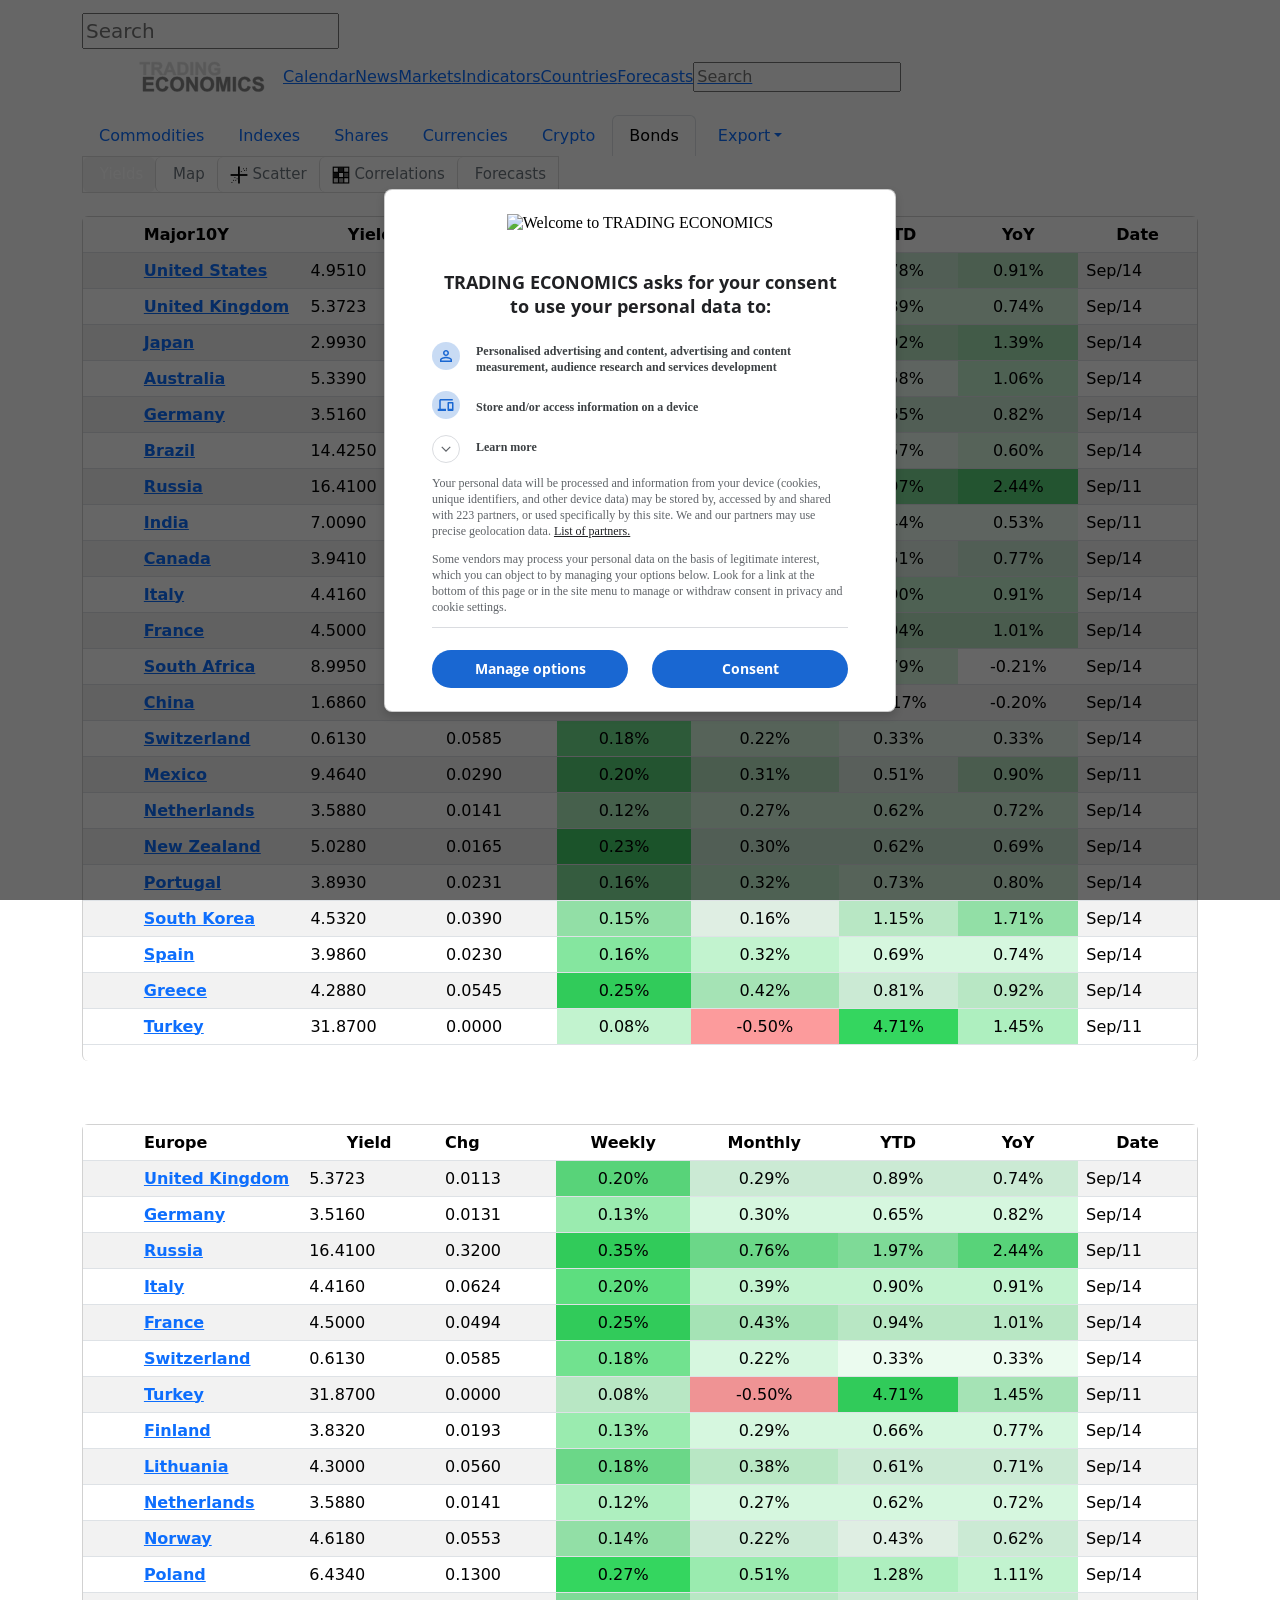
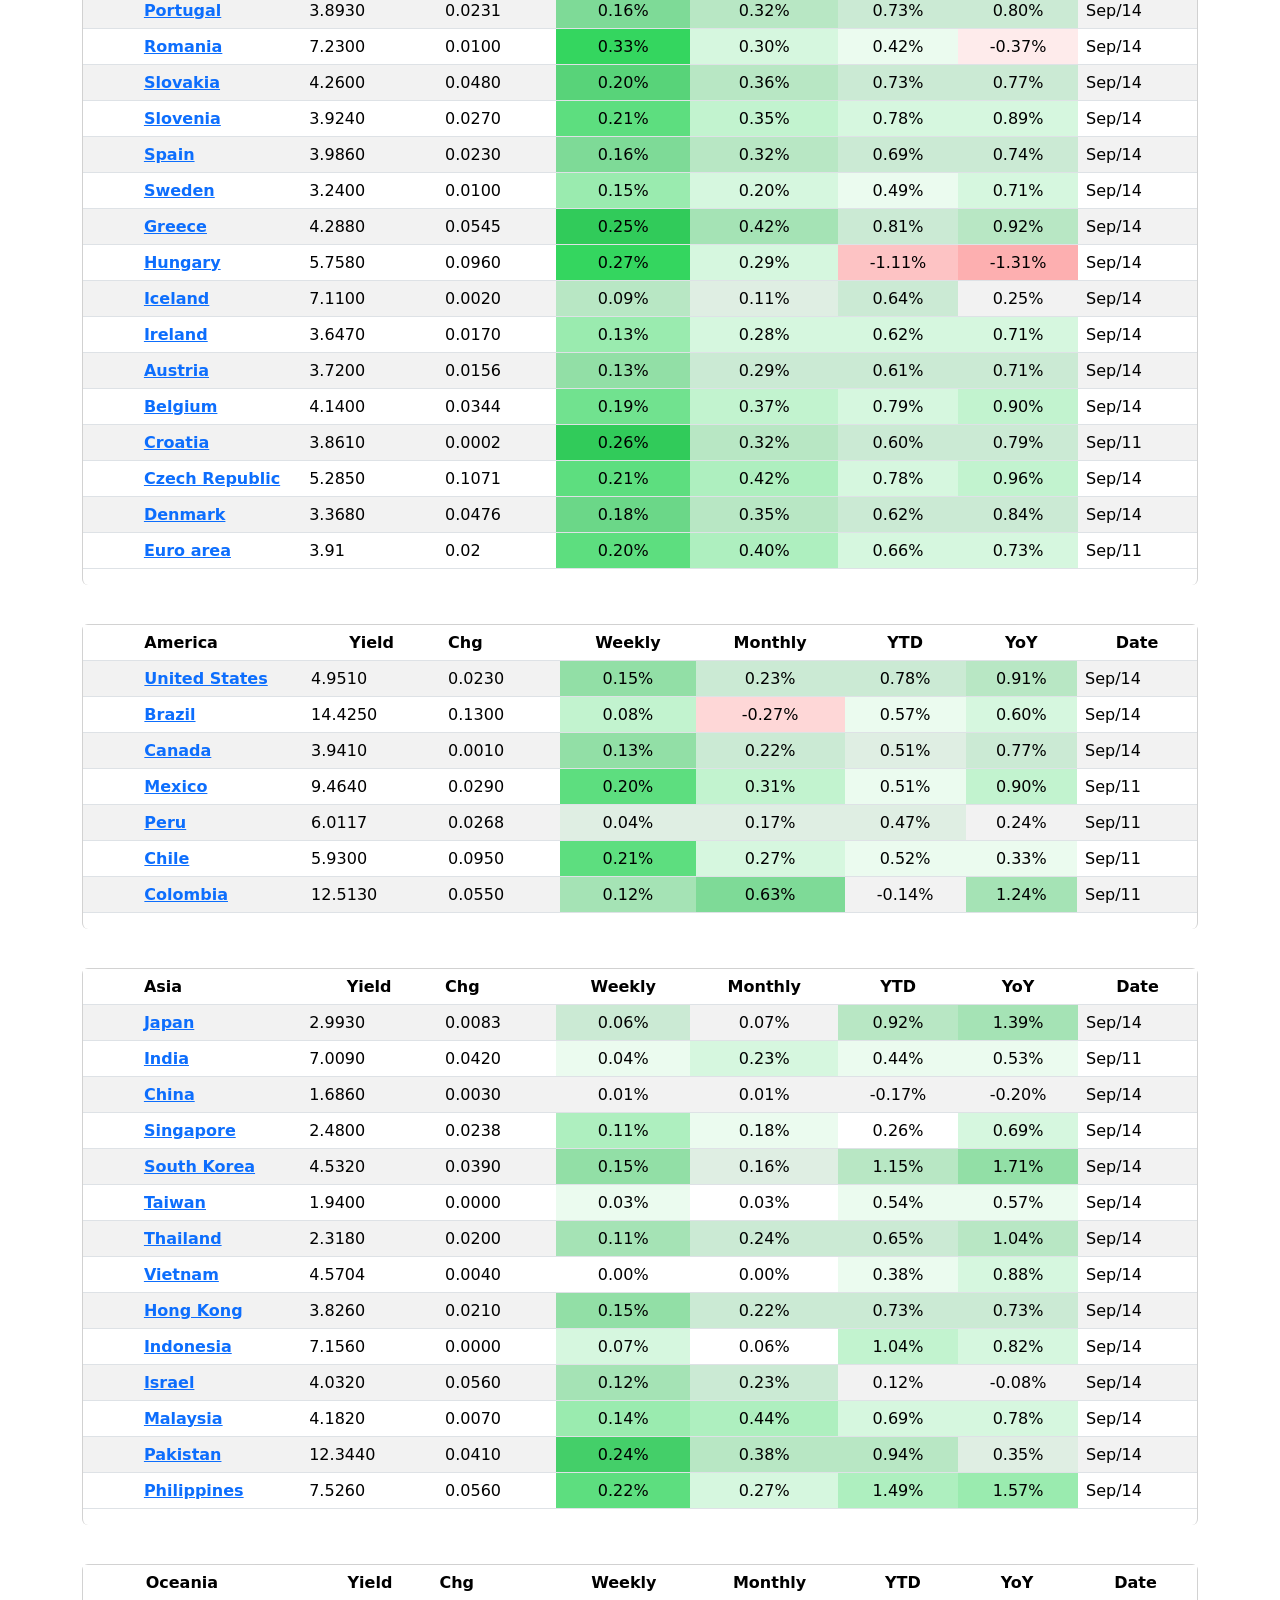
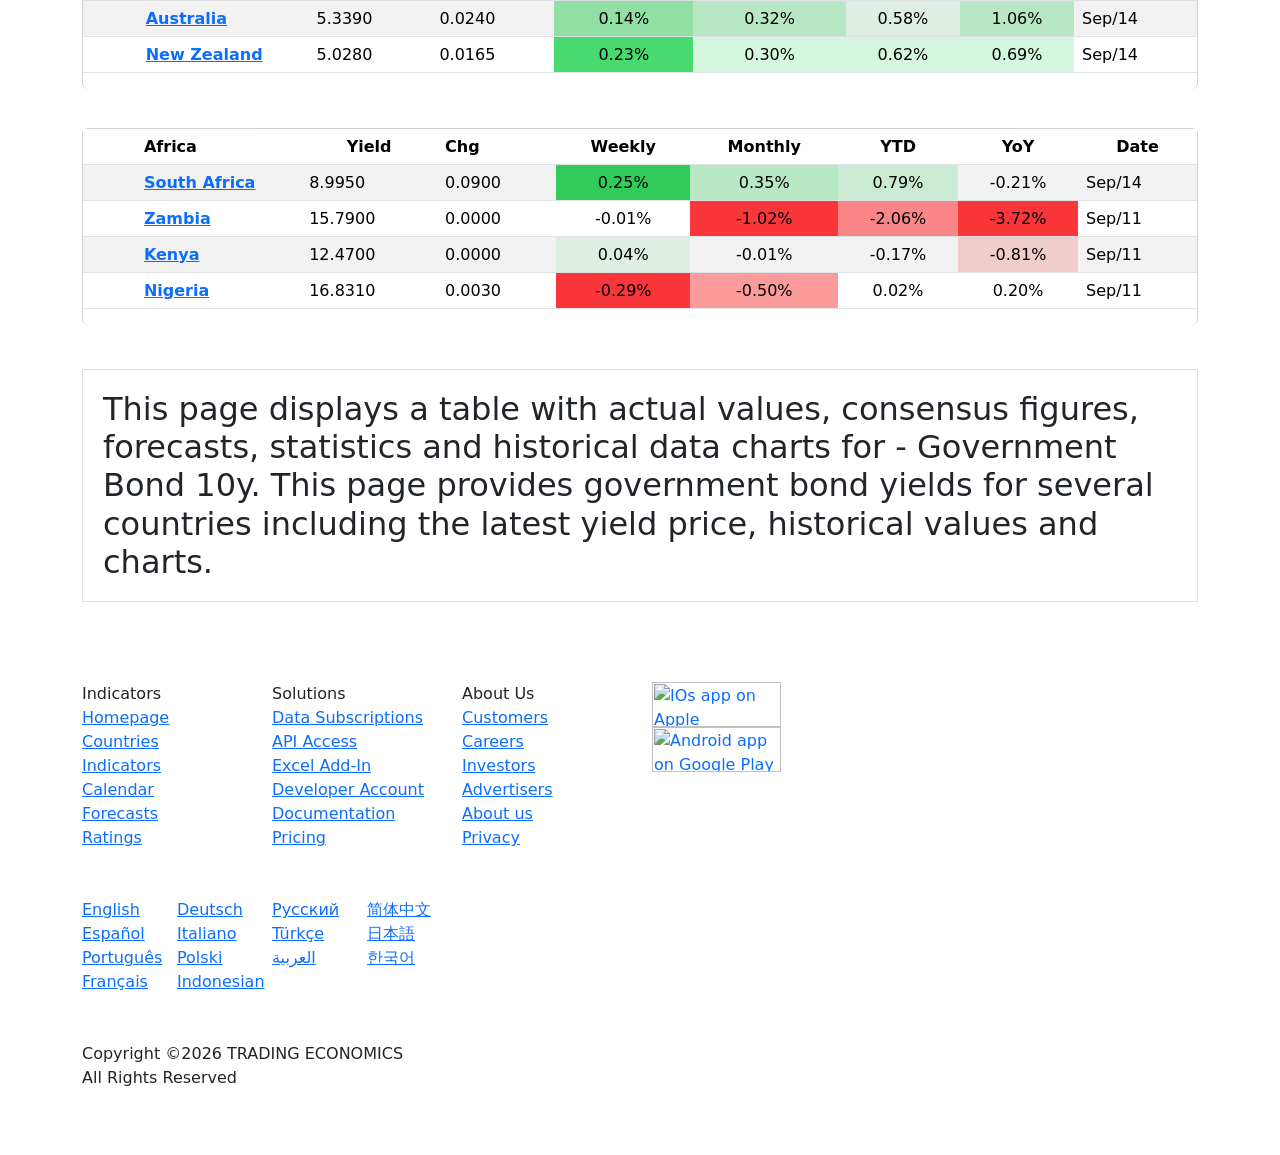
==== commit 2b5d9e65: "Auto update data" ====
--- a/data/debug_te_bonds.html
+++ b/data/debug_te_bonds.html
@@ -27,8 +27,8 @@
 <meta http-equiv="origin-trial" content="[base64]">
 <meta http-equiv="origin-trial" content="A93bovR+QVXNx2/[base64]">
 <meta http-equiv="origin-trial" content="A1S5fojrAunSDrFbD8OfGmFHdRFZymSM/1ss3G+NEttCLfHkXvlcF6LGLH8Mo5PakLO1sCASXU1/[base64]">
-<script src="https://securepubads.g.doubleclick.net/pagead/managed/js/gpt/m202609040101/pubads_impl.js" async="" fetchpriority="high"></script><link href="https://securepubads.g.doubleclick.net/pagead/managed/dict/m202609080101/gpt" rel="compression-dictionary">
-<script async="" src="https://fundingchoicesmessages.google.com/i/23288354674?ers=3"></script><script async="" src="https://fundingchoicesmessages.google.com/f/AGSKWxWqkS9Is5Eo0JqaAjLb98WfHheUMDfi4_BDJqJD9O8vFBNRy15PfSUgrVOOuXWsDUpAcN9y5Nmf3ChbSBgLpIdMmcuX8P4V0DhZNI4gq7VJeTfCNr9-LUs_7XRJX6Lr9XopC9HbVA==?fccs=[base64]"></script><style>@font-face {
+<script src="https://securepubads.g.doubleclick.net/pagead/managed/js/gpt/m202609090201/pubads_impl.js?cb=122880986" async="" fetchpriority="high"></script><link href="https://securepubads.g.doubleclick.net/pagead/managed/dict/m202609080101/gpt" rel="compression-dictionary">
+<script async="" src="https://fundingchoicesmessages.google.com/i/23288354674?ers=3"></script><script async="" src="https://fundingchoicesmessages.google.com/f/AGSKWxWI79cwT_d8m8ZRbxg2jpBiF5jRrzDdn7MPNp1g4Eib8wErO8hj4S4lfOokcY3iVQRUPhVST6zBkoZBC5uSN7CPAfy1CIjxis9xfN5NeYu9-_PuVTfHOF_fUD7k7l2gCBsaF0I8EA==?fccs=[base64]"></script><style>@font-face {
   font-family: 'Material Icons';
   font-style: normal;
   font-weight: 400;
@@ -56,12 +56,12 @@
 </head>
 <body style="overflow: hidden;">
     <script>(function(){var c=localStorage.getItem('IsDarkMode')==='true';if(c)document.body.classList.add('dark-theme');window.IsDarkMode=c;})();</script><form method="post" action="/bonds" id="aspnetForm">
-<input type="hidden" name="__VIEWSTATE" id="__VIEWSTATE" value="BBKclEf/QL0V9XB3a7tX88QSwlRd0npJD3fL3+PZdpFWAfp3fbsbipo/lxUmeeeckjJ6Iy4EZXfjhiaipaKRG/oH2Xc="><input type="hidden" name="__VIEWSTATEGENERATOR" id="__VIEWSTATEGENERATOR" value="9ED6FB81"><nav id="ctl00_NavigationUC1_ctl00_menu" class="navbar navbar-dark fixed-top" role="navigation"><div class="container">
+<input type="hidden" name="__VIEWSTATE" id="__VIEWSTATE" value="IpZMkkM6Sicxq9PxBj1lF18E9++mvH//NRFpZoElLGAjCw/jB0IYsWoqpoocLyxqXNSqxA+rD2q73DSONASdwzA4nSI="><input type="hidden" name="__VIEWSTATEGENERATOR" id="__VIEWSTATEGENERATOR" value="9ED6FB81"><nav id="ctl00_NavigationUC1_ctl00_menu" class="navbar navbar-dark fixed-top" role="navigation"><div class="container">
 
         <div class="navbar-header navbar-header-search" id="searchMobileHeader">
             <div class="d-flex justify-content-between">
                 <a class="navbar-brand" style="width: 100%" role="form">
-                    <input type="text" placeholder="Search" id="thisIstheTinySearchBoxIdTag" autocomplete="off" class="nav-search-input-class navbar-search-2 ieconomics-970111-logic"></a>
+                    <input type="text" placeholder="Search" id="thisIstheTinySearchBoxIdTag" autocomplete="off" class="nav-search-input-class navbar-search-2 ieconomics-796866-logic"></a>
                 <ul id="thisIstheTinySearchResultsIdTag" class="dropdown-menu navbar-search-1">
 <li>
                         <div class="container-fluid">
@@ -122,7 +122,7 @@
                         <div class="search-li d-none d-lg-block">
                             <a noref="" id="thisIsTheSearchPlaceholderId" class="nav-searchbox-class stickydropdown d-block" title="Search">
                                 <div id="thisIsTheSearchBoxWrapperId" class="typeahead-searchbox-glyphicon-wrapper d-flex ">
-                                    <input type="text" placeholder="Search" aria-label="Search" id="thisIstheSearchBoxIdTag" autocomplete="off" class="d-none d-md-block nav-search-input-class ieconomics-727428-logic">
+                                    <input type="text" placeholder="Search" aria-label="Search" id="thisIstheSearchBoxIdTag" autocomplete="off" class="d-none d-md-block nav-search-input-class ieconomics-665592-logic">
 </div>
                             </a>
 
@@ -893,7 +893,7 @@
 
 </style>
 <div class="visuals_menu">
-    <div id="ctl00_ContentPlaceHolder1__ff15363c15a49728_visualizationsOptions" class="visualizationsOptions">
+    <div id="ctl00_ContentPlaceHolder1__fef51b1b392b2515_visualizationsOptions" class="visualizationsOptions">
 
 <style>
     .no-border {
@@ -1081,9 +1081,9 @@
 </div>
 
 
-<input type="hidden" name="ctl00$ContentPlaceHolder1$_ff15363c15a49728$HTop" id="ctl00_ContentPlaceHolder1__ff15363c15a49728_HTop" value="250"><input type="hidden" name="ctl00$ContentPlaceHolder1$_ff15363c15a49728$Repeater1$ctl00$group" id="ctl00_ContentPlaceHolder1__ff15363c15a49728_Repeater1_ctl00_group" value="Major"><input type="hidden" name="ctl00$ContentPlaceHolder1$_ff15363c15a49728$Repeater1$ctl00$category" id="ctl00_ContentPlaceHolder1__ff15363c15a49728_Repeater1_ctl00_category" value="bond"><div style="margin-top: 15px;">
+<input type="hidden" name="ctl00$ContentPlaceHolder1$_fef51b1b392b2515$HTop" id="ctl00_ContentPlaceHolder1__fef51b1b392b2515_HTop" value="250"><input type="hidden" name="ctl00$ContentPlaceHolder1$_fef51b1b392b2515$Repeater1$ctl00$group" id="ctl00_ContentPlaceHolder1__fef51b1b392b2515_Repeater1_ctl00_group" value="Major"><input type="hidden" name="ctl00$ContentPlaceHolder1$_fef51b1b392b2515$Repeater1$ctl00$category" id="ctl00_ContentPlaceHolder1__fef51b1b392b2515_Repeater1_ctl00_category" value="bond"><div style="margin-top: 15px;">
             <div class="card" style="border-bottom:none;">
-            <table id="bond-1582980385" class="table-1582980385 table table-hover table-striped table-heatmap" data-sortable="" data-sortable-initialized="true">
+            <table id="bond-118172250" class="table-118172250 table table-hover table-striped table-heatmap" data-sortable="" data-sortable-initialized="true">
 <thead><tr>
 <th></th>
                         <th class="te-sort" style="text-align: left;">
@@ -1113,29 +1113,29 @@
                                 </td>
                                 <td id="p" class="datatable-item">
                                      
-                                    4.9740  
+                                    4.9510  
                                     </td>
-                                <td id="nch" class="datatable-item" style="text-align: left; overflow-x: hidden" data-value="0.0050">
-                                    <span class="market-positive-image"></span>
-                                    0.0050  
+                                <td id="nch" class="datatable-item" style="text-align: left; overflow-x: hidden" data-value="-0.0230">
+                                    <span class="market-negative-image"></span>
+                                    0.0230  
                                 </td>
                                     
-                                <td class="datatable-item  datatable-heatmap d-none  d-md-table-cell" style="text-align: center; background-color: rgb(113, 226, 143);" data-value="0.1850">
-                                    0.19% 
-                                </td>
-                                <td class="datatable-item datatable-heatmap" style="text-align: center; background-color: rgb(214, 247, 223);" data-value="0.2730">
-                                        0.27% 
-                                </td>
-                                <td class="datatable-item datatable-heatmap  d-none d-md-table-cell" style="text-align: center; background-color: rgb(214, 247, 223);" data-value="0.8020">
-                                    0.80% 
-                                </td>
-                                <td class="datatable-item datatable-heatmap  d-none d-md-table-cell" style="text-align: center; background-color: rgb(194, 243, 207);" data-value="0.9040">
-                                    0.90% 
+                                <td class="datatable-item  datatable-heatmap d-none  d-md-table-cell" style="text-align: center; background-color: rgb(154, 235, 175);" data-value="0.1540">
+                                    0.15% 
+                                </td>
+                                <td class="datatable-item datatable-heatmap" style="text-align: center; background-color: rgb(214, 247, 223);" data-value="0.2250">
+                                        0.23% 
+                                </td>
+                                <td class="datatable-item datatable-heatmap  d-none d-md-table-cell" style="text-align: center; background-color: rgb(214, 247, 223);" data-value="0.7790">
+                                    0.78% 
+                                </td>
+                                <td class="datatable-item datatable-heatmap  d-none d-md-table-cell" style="text-align: center; background-color: rgb(194, 243, 207);" data-value="0.9070">
+                                    0.91% 
                                 </td>
                                  
 
                                 <td id="date" class="datatable-item ">
-                                    Sep/11 
+                                    Sep/14 
                                 </td>
                                  
                                 
@@ -1151,29 +1151,29 @@
                                 </td>
                                 <td id="p" class="datatable-item">
                                      
-                                    5.3453  
+                                    5.3723  
                                     </td>
-                                <td id="nch" class="datatable-item" style="text-align: left; overflow-x: hidden" data-value="-0.0157">
-                                    <span class="market-negative-image"></span>
-                                    0.0157  
+                                <td id="nch" class="datatable-item" style="text-align: left; overflow-x: hidden" data-value="0.0113">
+                                    <span class="market-positive-image"></span>
+                                    0.0113  
                                 </td>
                                     
-                                <td class="datatable-item  datatable-heatmap d-none  d-md-table-cell" style="text-align: center; background-color: rgb(93, 222, 127);" data-value="0.2049">
+                                <td class="datatable-item  datatable-heatmap d-none  d-md-table-cell" style="text-align: center; background-color: rgb(93, 222, 127);" data-value="0.1958">
                                     0.20% 
                                 </td>
-                                <td class="datatable-item datatable-heatmap" style="text-align: center; background-color: rgb(194, 243, 207);" data-value="0.3597">
-                                        0.36% 
-                                </td>
-                                <td class="datatable-item datatable-heatmap  d-none d-md-table-cell" style="text-align: center; background-color: rgb(214, 247, 223);" data-value="0.8669">
-                                    0.87% 
-                                </td>
-                                <td class="datatable-item datatable-heatmap  d-none d-md-table-cell" style="text-align: center; background-color: rgb(214, 247, 223);" data-value="0.6693">
-                                    0.67% 
+                                <td class="datatable-item datatable-heatmap" style="text-align: center; background-color: rgb(214, 247, 223);" data-value="0.2902">
+                                        0.29% 
+                                </td>
+                                <td class="datatable-item datatable-heatmap  d-none d-md-table-cell" style="text-align: center; background-color: rgb(214, 247, 223);" data-value="0.8939">
+                                    0.89% 
+                                </td>
+                                <td class="datatable-item datatable-heatmap  d-none d-md-table-cell" style="text-align: center; background-color: rgb(214, 247, 223);" data-value="0.7371">
+                                    0.74% 
                                 </td>
                                  
 
                                 <td id="date" class="datatable-item ">
-                                    Sep/11 
+                                    Sep/14 
                                 </td>
                                  
                                 
@@ -1189,29 +1189,29 @@
                                 </td>
                                 <td id="p" class="datatable-item">
                                      
-                                    2.9847  
+                                    2.9930  
                                     </td>
-                                <td id="nch" class="datatable-item" style="text-align: left; overflow-x: hidden" data-value="0.0687">
+                                <td id="nch" class="datatable-item" style="text-align: left; overflow-x: hidden" data-value="0.0083">
                                     <span class="market-positive-image"></span>
-                                    0.0687  
+                                    0.0083  
                                 </td>
                                     
-                                <td class="datatable-item  datatable-heatmap d-none  d-md-table-cell" style="text-align: center; background-color: rgb(194, 243, 207);" data-value="0.0780">
-                                    0.08% 
-                                </td>
-                                <td class="datatable-item datatable-heatmap" style="text-align: center; background-color: rgb(235, 251, 239);" data-value="0.1315">
-                                        0.13% 
-                                </td>
-                                <td class="datatable-item datatable-heatmap  d-none d-md-table-cell" style="text-align: center; background-color: rgb(194, 243, 207);" data-value="0.9116">
-                                    0.91% 
-                                </td>
-                                <td class="datatable-item datatable-heatmap  d-none d-md-table-cell" style="text-align: center; background-color: rgb(174, 239, 191);" data-value="1.3823">
-                                    1.38% 
+                                <td class="datatable-item  datatable-heatmap d-none  d-md-table-cell" style="text-align: center; background-color: rgb(214, 247, 223);" data-value="0.0604">
+                                    0.06% 
+                                </td>
+                                <td class="datatable-item datatable-heatmap" style="text-align: center; background-color: rgb(255, 255, 255);" data-value="0.0674">
+                                        0.07% 
+                                </td>
+                                <td class="datatable-item datatable-heatmap  d-none d-md-table-cell" style="text-align: center; background-color: rgb(194, 243, 207);" data-value="0.9199">
+                                    0.92% 
+                                </td>
+                                <td class="datatable-item datatable-heatmap  d-none d-md-table-cell" style="text-align: center; background-color: rgb(174, 239, 191);" data-value="1.3910">
+                                    1.39% 
                                 </td>
                                  
 
                                 <td id="date" class="datatable-item ">
-                                    Sep/11 
+                                    Sep/14 
                                 </td>
                                  
                                 
@@ -1227,29 +1227,29 @@
                                 </td>
                                 <td id="p" class="datatable-item">
                                      
-                                    5.3630  
+                                    5.3390  
                                     </td>
-                                <td id="nch" class="datatable-item" style="text-align: left; overflow-x: hidden" data-value="0.1120">
-                                    <span class="market-positive-image"></span>
-                                    0.1120  
+                                <td id="nch" class="datatable-item" style="text-align: left; overflow-x: hidden" data-value="-0.0240">
+                                    <span class="market-negative-image"></span>
+                                    0.0240  
                                 </td>
                                     
-                                <td class="datatable-item  datatable-heatmap d-none  d-md-table-cell" style="text-align: center; background-color: rgb(93, 222, 127);" data-value="0.2110">
-                                    0.21% 
-                                </td>
-                                <td class="datatable-item datatable-heatmap" style="text-align: center; background-color: rgb(194, 243, 207);" data-value="0.3600">
-                                        0.36% 
-                                </td>
-                                <td class="datatable-item datatable-heatmap  d-none d-md-table-cell" style="text-align: center; background-color: rgb(214, 247, 223);" data-value="0.6030">
-                                    0.60% 
-                                </td>
-                                <td class="datatable-item datatable-heatmap  d-none d-md-table-cell" style="text-align: center; background-color: rgb(194, 243, 207);" data-value="1.1290">
-                                    1.13% 
+                                <td class="datatable-item  datatable-heatmap d-none  d-md-table-cell" style="text-align: center; background-color: rgb(154, 235, 175);" data-value="0.1440">
+                                    0.14% 
+                                </td>
+                                <td class="datatable-item datatable-heatmap" style="text-align: center; background-color: rgb(194, 243, 207);" data-value="0.3170">
+                                        0.32% 
+                                </td>
+                                <td class="datatable-item datatable-heatmap  d-none d-md-table-cell" style="text-align: center; background-color: rgb(235, 251, 239);" data-value="0.5790">
+                                    0.58% 
+                                </td>
+                                <td class="datatable-item datatable-heatmap  d-none d-md-table-cell" style="text-align: center; background-color: rgb(194, 243, 207);" data-value="1.0640">
+                                    1.06% 
                                 </td>
                                  
 
                                 <td id="date" class="datatable-item ">
-                                    Sep/11 
+                                    Sep/14 
                                 </td>
                                  
                                 
@@ -1265,29 +1265,29 @@
                                 </td>
                                 <td id="p" class="datatable-item">
                                      
-                                    3.5029  
+                                    3.5160  
                                     </td>
-                                <td id="nch" class="datatable-item" style="text-align: left; overflow-x: hidden" data-value="0.0066">
+                                <td id="nch" class="datatable-item" style="text-align: left; overflow-x: hidden" data-value="0.0131">
                                     <span class="market-positive-image"></span>
-                                    0.0066  
+                                    0.0131  
                                 </td>
                                     
-                                <td class="datatable-item  datatable-heatmap d-none  d-md-table-cell" style="text-align: center; background-color: rgb(133, 230, 159);" data-value="0.1653">
-                                    0.17% 
-                                </td>
-                                <td class="datatable-item datatable-heatmap" style="text-align: center; background-color: rgb(194, 243, 207);" data-value="0.3459">
-                                        0.35% 
-                                </td>
-                                <td class="datatable-item datatable-heatmap  d-none d-md-table-cell" style="text-align: center; background-color: rgb(214, 247, 223);" data-value="0.6406">
-                                    0.64% 
-                                </td>
-                                <td class="datatable-item datatable-heatmap  d-none d-md-table-cell" style="text-align: center; background-color: rgb(214, 247, 223);" data-value="0.7896">
-                                    0.79% 
+                                <td class="datatable-item  datatable-heatmap d-none  d-md-table-cell" style="text-align: center; background-color: rgb(154, 235, 175);" data-value="0.1318">
+                                    0.13% 
+                                </td>
+                                <td class="datatable-item datatable-heatmap" style="text-align: center; background-color: rgb(214, 247, 223);" data-value="0.2981">
+                                        0.30% 
+                                </td>
+                                <td class="datatable-item datatable-heatmap  d-none d-md-table-cell" style="text-align: center; background-color: rgb(214, 247, 223);" data-value="0.6537">
+                                    0.65% 
+                                </td>
+                                <td class="datatable-item datatable-heatmap  d-none d-md-table-cell" style="text-align: center; background-color: rgb(214, 247, 223);" data-value="0.8201">
+                                    0.82% 
                                 </td>
                                  
 
                                 <td id="date" class="datatable-item ">
-                                    Sep/11 
+                                    Sep/14 
                                 </td>
                                  
                                 
@@ -1303,29 +1303,29 @@
                                 </td>
                                 <td id="p" class="datatable-item">
                                      
-                                    14.2950  
+                                    14.4250  
                                     </td>
-                                <td id="nch" class="datatable-item" style="text-align: left; overflow-x: hidden" data-value="0.0500">
+                                <td id="nch" class="datatable-item" style="text-align: left; overflow-x: hidden" data-value="0.1300">
                                     <span class="market-positive-image"></span>
-                                    0.0500  
+                                    0.1300  
                                 </td>
                                     
-                                <td class="datatable-item  datatable-heatmap d-none  d-md-table-cell" style="text-align: center; background-color: rgb(254, 215, 215);" data-value="-0.0550">
-                                    -0.06% 
-                                </td>
-                                <td class="datatable-item datatable-heatmap" style="text-align: center; background-color: rgb(253, 175, 176);" data-value="-0.3950">
-                                        -0.40% 
-                                </td>
-                                <td class="datatable-item datatable-heatmap  d-none d-md-table-cell" style="text-align: center; background-color: rgb(235, 251, 239);" data-value="0.4370">
-                                    0.44% 
-                                </td>
-                                <td class="datatable-item datatable-heatmap  d-none d-md-table-cell" style="text-align: center; background-color: rgb(235, 251, 239);" data-value="0.4720">
-                                    0.47% 
+                                <td class="datatable-item  datatable-heatmap d-none  d-md-table-cell" style="text-align: center; background-color: rgb(194, 243, 207);" data-value="0.0750">
+                                    0.08% 
+                                </td>
+                                <td class="datatable-item datatable-heatmap" style="text-align: center; background-color: rgb(254, 215, 215);" data-value="-0.2650">
+                                        -0.27% 
+                                </td>
+                                <td class="datatable-item datatable-heatmap  d-none d-md-table-cell" style="text-align: center; background-color: rgb(235, 251, 239);" data-value="0.5670">
+                                    0.57% 
+                                </td>
+                                <td class="datatable-item datatable-heatmap  d-none d-md-table-cell" style="text-align: center; background-color: rgb(214, 247, 223);" data-value="0.6020">
+                                    0.60% 
                                 </td>
                                  
 
                                 <td id="date" class="datatable-item ">
-                                    Sep/11 
+                                    Sep/14 
                                 </td>
                                  
                                 
@@ -1417,29 +1417,29 @@
                                 </td>
                                 <td id="p" class="datatable-item">
                                      
-                                    3.9400  
+                                    3.9410  
                                     </td>
-                                <td id="nch" class="datatable-item" style="text-align: left; overflow-x: hidden" data-value="-0.0100">
-                                    <span class="market-negative-image"></span>
-                                    0.0100  
+                                <td id="nch" class="datatable-item" style="text-align: left; overflow-x: hidden" data-value="0.0010">
+                                    <span class="market-positive-image"></span>
+                                    0.0010  
                                 </td>
                                     
-                                <td class="datatable-item  datatable-heatmap d-none  d-md-table-cell" style="text-align: center; background-color: rgb(133, 230, 159);" data-value="0.1610">
-                                    0.16% 
-                                </td>
-                                <td class="datatable-item datatable-heatmap" style="text-align: center; background-color: rgb(214, 247, 223);" data-value="0.2480">
-                                        0.25% 
-                                </td>
-                                <td class="datatable-item datatable-heatmap  d-none d-md-table-cell" style="text-align: center; background-color: rgb(235, 251, 239);" data-value="0.5050">
+                                <td class="datatable-item  datatable-heatmap d-none  d-md-table-cell" style="text-align: center; background-color: rgb(154, 235, 175);" data-value="0.1300">
+                                    0.13% 
+                                </td>
+                                <td class="datatable-item datatable-heatmap" style="text-align: center; background-color: rgb(214, 247, 223);" data-value="0.2190">
+                                        0.22% 
+                                </td>
+                                <td class="datatable-item datatable-heatmap  d-none d-md-table-cell" style="text-align: center; background-color: rgb(235, 251, 239);" data-value="0.5060">
                                     0.51% 
                                 </td>
-                                <td class="datatable-item datatable-heatmap  d-none d-md-table-cell" style="text-align: center; background-color: rgb(214, 247, 223);" data-value="0.7510">
-                                    0.75% 
+                                <td class="datatable-item datatable-heatmap  d-none d-md-table-cell" style="text-align: center; background-color: rgb(214, 247, 223);" data-value="0.7660">
+                                    0.77% 
                                 </td>
                                  
 
                                 <td id="date" class="datatable-item ">
-                                    Sep/11 
+                                    Sep/14 
                                 </td>
                                  
                                 
@@ -1455,29 +1455,29 @@
                                 </td>
                                 <td id="p" class="datatable-item">
                                      
-                                    4.3536  
+                                    4.4160  
                                     </td>
-                                <td id="nch" class="datatable-item" style="text-align: left; overflow-x: hidden" data-value="-0.0359">
-                                    <span class="market-negative-image"></span>
-                                    0.0359  
+                                <td id="nch" class="datatable-item" style="text-align: left; overflow-x: hidden" data-value="0.0624">
+                                    <span class="market-positive-image"></span>
+                                    0.0624  
                                 </td>
                                     
-                                <td class="datatable-item  datatable-heatmap d-none  d-md-table-cell" style="text-align: center; background-color: rgb(93, 222, 127);" data-value="0.2104">
-                                    0.21% 
-                                </td>
-                                <td class="datatable-item datatable-heatmap" style="text-align: center; background-color: rgb(174, 239, 191);" data-value="0.4111">
-                                        0.41% 
-                                </td>
-                                <td class="datatable-item datatable-heatmap  d-none d-md-table-cell" style="text-align: center; background-color: rgb(214, 247, 223);" data-value="0.8422">
-                                    0.84% 
-                                </td>
-                                <td class="datatable-item datatable-heatmap  d-none d-md-table-cell" style="text-align: center; background-color: rgb(214, 247, 223);" data-value="0.8066">
-                                    0.81% 
+                                <td class="datatable-item  datatable-heatmap d-none  d-md-table-cell" style="text-align: center; background-color: rgb(93, 222, 127);" data-value="0.2036">
+                                    0.20% 
+                                </td>
+                                <td class="datatable-item datatable-heatmap" style="text-align: center; background-color: rgb(194, 243, 207);" data-value="0.3866">
+                                        0.39% 
+                                </td>
+                                <td class="datatable-item datatable-heatmap  d-none d-md-table-cell" style="text-align: center; background-color: rgb(194, 243, 207);" data-value="0.9042">
+                                    0.90% 
+                                </td>
+                                <td class="datatable-item datatable-heatmap  d-none d-md-table-cell" style="text-align: center; background-color: rgb(194, 243, 207);" data-value="0.9103">
+                                    0.91% 
                                 </td>
                                  
 
                                 <td id="date" class="datatable-item ">
-                                    Sep/11 
+                                    Sep/14 
                                 </td>
                                  
                                 
@@ -1493,29 +1493,29 @@
                                 </td>
                                 <td id="p" class="datatable-item">
                                      
-                                    4.4506  
+                                    4.5000  
                                     </td>
-                                <td id="nch" class="datatable-item" style="text-align: left; overflow-x: hidden" data-value="0.0142">
+                                <td id="nch" class="datatable-item" style="text-align: left; overflow-x: hidden" data-value="0.0494">
                                     <span class="market-positive-image"></span>
-                                    0.0142  
+                                    0.0494  
                                 </td>
                                     
-                                <td class="datatable-item  datatable-heatmap d-none  d-md-table-cell" style="text-align: center; background-color: rgb(72, 218, 111);" data-value="0.2439">
-                                    0.24% 
-                                </td>
-                                <td class="datatable-item datatable-heatmap" style="text-align: center; background-color: rgb(174, 239, 191);" data-value="0.4696">
-                                        0.47% 
-                                </td>
-                                <td class="datatable-item datatable-heatmap  d-none d-md-table-cell" style="text-align: center; background-color: rgb(214, 247, 223);" data-value="0.8901">
-                                    0.89% 
-                                </td>
-                                <td class="datatable-item datatable-heatmap  d-none d-md-table-cell" style="text-align: center; background-color: rgb(194, 243, 207);" data-value="0.9486">
-                                    0.95% 
+                                <td class="datatable-item  datatable-heatmap d-none  d-md-table-cell" style="text-align: center; background-color: rgb(52, 214, 95);" data-value="0.2491">
+                                    0.25% 
+                                </td>
+                                <td class="datatable-item datatable-heatmap" style="text-align: center; background-color: rgb(174, 239, 191);" data-value="0.4318">
+                                        0.43% 
+                                </td>
+                                <td class="datatable-item datatable-heatmap  d-none d-md-table-cell" style="text-align: center; background-color: rgb(194, 243, 207);" data-value="0.9395">
+                                    0.94% 
+                                </td>
+                                <td class="datatable-item datatable-heatmap  d-none d-md-table-cell" style="text-align: center; background-color: rgb(194, 243, 207);" data-value="1.0148">
+                                    1.01% 
                                 </td>
                                  
 
                                 <td id="date" class="datatable-item ">
-                                    Sep/11 
+                                    Sep/14 
                                 </td>
                                  
                                 
@@ -1531,29 +1531,29 @@
                                 </td>
                                 <td id="p" class="datatable-item">
                                      
-                                    8.9050  
+                                    8.9950  
                                     </td>
-                                <td id="nch" class="datatable-item" style="text-align: left; overflow-x: hidden" data-value="0.0300">
+                                <td id="nch" class="datatable-item" style="text-align: left; overflow-x: hidden" data-value="0.0900">
                                     <span class="market-positive-image"></span>
-                                    0.0300  
+                                    0.0900  
                                 </td>
                                     
-                                <td class="datatable-item  datatable-heatmap d-none  d-md-table-cell" style="text-align: center; background-color: rgb(93, 222, 127);" data-value="0.2100">
-                                    0.21% 
-                                </td>
-                                <td class="datatable-item datatable-heatmap" style="text-align: center; background-color: rgb(214, 247, 223);" data-value="0.3000">
-                                        0.30% 
-                                </td>
-                                <td class="datatable-item datatable-heatmap  d-none d-md-table-cell" style="text-align: center; background-color: rgb(214, 247, 223);" data-value="0.6950">
-                                    0.70% 
-                                </td>
-                                <td class="datatable-item datatable-heatmap  d-none d-md-table-cell" style="text-align: center; background-color: rgb(254, 235, 235);" data-value="-0.4300">
-                                    -0.43% 
+                                <td class="datatable-item  datatable-heatmap d-none  d-md-table-cell" style="text-align: center; background-color: rgb(52, 214, 95);" data-value="0.2500">
+                                    0.25% 
+                                </td>
+                                <td class="datatable-item datatable-heatmap" style="text-align: center; background-color: rgb(194, 243, 207);" data-value="0.3500">
+                                        0.35% 
+                                </td>
+                                <td class="datatable-item datatable-heatmap  d-none d-md-table-cell" style="text-align: center; background-color: rgb(214, 247, 223);" data-value="0.7850">
+                                    0.79% 
+                                </td>
+                                <td class="datatable-item datatable-heatmap  d-none d-md-table-cell" style="text-align: center; background-color: rgb(255, 255, 255);" data-value="-0.2050">
+                                    -0.21% 
                                 </td>
                                  
 
                                 <td id="date" class="datatable-item ">
-                                    Sep/11 
+                                    Sep/14 
                                 </td>
                                  
                                 
@@ -1569,29 +1569,29 @@
                                 </td>
                                 <td id="p" class="datatable-item">
                                      
-                                    1.6890  
+                                    1.6860  
                                     </td>
-                                <td id="nch" class="datatable-item" style="text-align: left; overflow-x: hidden" data-value="0.0050">
-                                    <span class="market-positive-image"></span>
-                                    0.0050  
+                                <td id="nch" class="datatable-item" style="text-align: left; overflow-x: hidden" data-value="-0.0030">
+                                    <span class="market-negative-image"></span>
+                                    0.0030  
                                 </td>
                                     
-                                <td class="datatable-item  datatable-heatmap d-none  d-md-table-cell" style="text-align: center; background-color: rgb(255, 255, 255);" data-value="0.0070">
+                                <td class="datatable-item  datatable-heatmap d-none  d-md-table-cell" style="text-align: center; background-color: rgb(255, 255, 255);" data-value="0.0090">
                                     0.01% 
                                 </td>
-                                <td class="datatable-item datatable-heatmap" style="text-align: center; background-color: rgb(255, 255, 255);" data-value="-0.0140">
-                                        -0.01% 
-                                </td>
-                                <td class="datatable-item datatable-heatmap  d-none d-md-table-cell" style="text-align: center; background-color: rgb(255, 255, 255);" data-value="-0.1730">
+                                <td class="datatable-item datatable-heatmap" style="text-align: center; background-color: rgb(255, 255, 255);" data-value="0.0080">
+                                        0.01% 
+                                </td>
+                                <td class="datatable-item datatable-heatmap  d-none d-md-table-cell" style="text-align: center; background-color: rgb(255, 255, 255);" data-value="-0.1710">
                                     -0.17% 
                                 </td>
-                                <td class="datatable-item datatable-heatmap  d-none d-md-table-cell" style="text-align: center; background-color: rgb(255, 255, 255);" data-value="-0.1280">
-                                    -0.13% 
+                                <td class="datatable-item datatable-heatmap  d-none d-md-table-cell" style="text-align: center; background-color: rgb(255, 255, 255);" data-value="-0.1980">
+                                    -0.20% 
                                 </td>
                                  
 
                                 <td id="date" class="datatable-item ">
-                                    Sep/11 
+                                    Sep/14 
                                 </td>
                                  
                                 
@@ -1607,29 +1607,29 @@
                                 </td>
                                 <td id="p" class="datatable-item">
                                      
-                                    0.5545  
+                                    0.6130  
                                     </td>
-                                <td id="nch" class="datatable-item" style="text-align: left; overflow-x: hidden" data-value="0.0156">
+                                <td id="nch" class="datatable-item" style="text-align: left; overflow-x: hidden" data-value="0.0585">
                                     <span class="market-positive-image"></span>
-                                    0.0156  
+                                    0.0585  
                                 </td>
                                     
-                                <td class="datatable-item  datatable-heatmap d-none  d-md-table-cell" style="text-align: center; background-color: rgb(154, 235, 175);" data-value="0.1302">
-                                    0.13% 
-                                </td>
-                                <td class="datatable-item datatable-heatmap" style="text-align: center; background-color: rgb(235, 251, 239);" data-value="0.1828">
-                                        0.18% 
-                                </td>
-                                <td class="datatable-item datatable-heatmap  d-none d-md-table-cell" style="text-align: center; background-color: rgb(255, 255, 255);" data-value="0.2730">
-                                    0.27% 
-                                </td>
-                                <td class="datatable-item datatable-heatmap  d-none d-md-table-cell" style="text-align: center; background-color: rgb(235, 251, 239);" data-value="0.3140">
-                                    0.31% 
+                                <td class="datatable-item  datatable-heatmap d-none  d-md-table-cell" style="text-align: center; background-color: rgb(113, 226, 143);" data-value="0.1819">
+                                    0.18% 
+                                </td>
+                                <td class="datatable-item datatable-heatmap" style="text-align: center; background-color: rgb(214, 247, 223);" data-value="0.2197">
+                                        0.22% 
+                                </td>
+                                <td class="datatable-item datatable-heatmap  d-none d-md-table-cell" style="text-align: center; background-color: rgb(235, 251, 239);" data-value="0.3310">
+                                    0.33% 
+                                </td>
+                                <td class="datatable-item datatable-heatmap  d-none d-md-table-cell" style="text-align: center; background-color: rgb(235, 251, 239);" data-value="0.3280">
+                                    0.33% 
                                 </td>
                                  
 
                                 <td id="date" class="datatable-item ">
-                                    Sep/11 
+                                    Sep/14 
                                 </td>
                                  
                                 
@@ -1683,29 +1683,29 @@
                                 </td>
                                 <td id="p" class="datatable-item">
                                      
-                                    3.5739  
+                                    3.5880  
                                     </td>
-                                <td id="nch" class="datatable-item" style="text-align: left; overflow-x: hidden" data-value="-0.0082">
-                                    <span class="market-negative-image"></span>
-                                    0.0082  
+                                <td id="nch" class="datatable-item" style="text-align: left; overflow-x: hidden" data-value="0.0141">
+                                    <span class="market-positive-image"></span>
+                                    0.0141  
                                 </td>
                                     
-                                <td class="datatable-item  datatable-heatmap d-none  d-md-table-cell" style="text-align: center; background-color: rgb(133, 230, 159);" data-value="0.1625">
-                                    0.16% 
-                                </td>
-                                <td class="datatable-item datatable-heatmap" style="text-align: center; background-color: rgb(194, 243, 207);" data-value="0.3222">
-                                        0.32% 
-                                </td>
-                                <td class="datatable-item datatable-heatmap  d-none d-md-table-cell" style="text-align: center; background-color: rgb(214, 247, 223);" data-value="0.6079">
-                                    0.61% 
-                                </td>
-                                <td class="datatable-item datatable-heatmap  d-none d-md-table-cell" style="text-align: center; background-color: rgb(214, 247, 223);" data-value="0.6881">
-                                    0.69% 
+                                <td class="datatable-item  datatable-heatmap d-none  d-md-table-cell" style="text-align: center; background-color: rgb(174, 239, 191);" data-value="0.1166">
+                                    0.12% 
+                                </td>
+                                <td class="datatable-item datatable-heatmap" style="text-align: center; background-color: rgb(214, 247, 223);" data-value="0.2717">
+                                        0.27% 
+                                </td>
+                                <td class="datatable-item datatable-heatmap  d-none d-md-table-cell" style="text-align: center; background-color: rgb(214, 247, 223);" data-value="0.6219">
+                                    0.62% 
+                                </td>
+                                <td class="datatable-item datatable-heatmap  d-none d-md-table-cell" style="text-align: center; background-color: rgb(214, 247, 223);" data-value="0.7215">
+                                    0.72% 
                                 </td>
                                  
 
                                 <td id="date" class="datatable-item ">
-                                    Sep/11 
+                                    Sep/14 
                                 </td>
                                  
                                 
@@ -1721,29 +1721,29 @@
                                 </td>
                                 <td id="p" class="datatable-item">
                                      
-                                    5.0445  
+                                    5.0280  
                                     </td>
-                                <td id="nch" class="datatable-item" style="text-align: left; overflow-x: hidden" data-value="0.1552">
-                                    <span class="market-positive-image"></span>
-                                    0.1552  
+                                <td id="nch" class="datatable-item" style="text-align: left; overflow-x: hidden" data-value="-0.0165">
+                                    <span class="market-negative-image"></span>
+                                    0.0165  
                                 </td>
                                     
-                                <td class="datatable-item  datatable-heatmap d-none  d-md-table-cell" style="text-align: center; background-color: rgb(72, 218, 111);" data-value="0.2420">
-                                    0.24% 
-                                </td>
-                                <td class="datatable-item datatable-heatmap" style="text-align: center; background-color: rgb(194, 243, 207);" data-value="0.3339">
-                                        0.33% 
-                                </td>
-                                <td class="datatable-item datatable-heatmap  d-none d-md-table-cell" style="text-align: center; background-color: rgb(214, 247, 223);" data-value="0.6378">
-                                    0.64% 
-                                </td>
-                                <td class="datatable-item datatable-heatmap  d-none d-md-table-cell" style="text-align: center; background-color: rgb(214, 247, 223);" data-value="0.7523">
-                                    0.75% 
+                                <td class="datatable-item  datatable-heatmap d-none  d-md-table-cell" style="text-align: center; background-color: rgb(72, 218, 111);" data-value="0.2321">
+                                    0.23% 
+                                </td>
+                                <td class="datatable-item datatable-heatmap" style="text-align: center; background-color: rgb(214, 247, 223);" data-value="0.2995">
+                                        0.30% 
+                                </td>
+                                <td class="datatable-item datatable-heatmap  d-none d-md-table-cell" style="text-align: center; background-color: rgb(214, 247, 223);" data-value="0.6213">
+                                    0.62% 
+                                </td>
+                                <td class="datatable-item datatable-heatmap  d-none d-md-table-cell" style="text-align: center; background-color: rgb(214, 247, 223);" data-value="0.6913">
+                                    0.69% 
                                 </td>
                                  
 
                                 <td id="date" class="datatable-item ">
-                                    Sep/11 
+                                    Sep/14 
                                 </td>
                                  
                                 
@@ -1759,29 +1759,29 @@
                                 </td>
                                 <td id="p" class="datatable-item">
                                      
-                                    3.8699  
+                                    3.8930  
                                     </td>
-                                <td id="nch" class="datatable-item" style="text-align: left; overflow-x: hidden" data-value="0.0004">
+                                <td id="nch" class="datatable-item" style="text-align: left; overflow-x: hidden" data-value="0.0231">
                                     <span class="market-positive-image"></span>
-                                    0.0004  
+                                    0.0231  
                                 </td>
                                     
-                                <td class="datatable-item  datatable-heatmap d-none  d-md-table-cell" style="text-align: center; background-color: rgb(93, 222, 127);" data-value="0.2002">
-                                    0.20% 
-                                </td>
-                                <td class="datatable-item datatable-heatmap" style="text-align: center; background-color: rgb(194, 243, 207);" data-value="0.3745">
-                                        0.37% 
-                                </td>
-                                <td class="datatable-item datatable-heatmap  d-none d-md-table-cell" style="text-align: center; background-color: rgb(214, 247, 223);" data-value="0.7110">
-                                    0.71% 
-                                </td>
-                                <td class="datatable-item datatable-heatmap  d-none d-md-table-cell" style="text-align: center; background-color: rgb(214, 247, 223);" data-value="0.7420">
-                                    0.74% 
+                                <td class="datatable-item  datatable-heatmap d-none  d-md-table-cell" style="text-align: center; background-color: rgb(133, 230, 159);" data-value="0.1580">
+                                    0.16% 
+                                </td>
+                                <td class="datatable-item datatable-heatmap" style="text-align: center; background-color: rgb(194, 243, 207);" data-value="0.3206">
+                                        0.32% 
+                                </td>
+                                <td class="datatable-item datatable-heatmap  d-none d-md-table-cell" style="text-align: center; background-color: rgb(214, 247, 223);" data-value="0.7340">
+                                    0.73% 
+                                </td>
+                                <td class="datatable-item datatable-heatmap  d-none d-md-table-cell" style="text-align: center; background-color: rgb(214, 247, 223);" data-value="0.7970">
+                                    0.80% 
                                 </td>
                                  
 
                                 <td id="date" class="datatable-item ">
-                                    Sep/11 
+                                    Sep/14 
                                 </td>
                                  
                                 
@@ -1797,29 +1797,29 @@
                                 </td>
                                 <td id="p" class="datatable-item">
                                      
-                                    4.5710  
+                                    4.5320  
                                     </td>
-                                <td id="nch" class="datatable-item" style="text-align: left; overflow-x: hidden" data-value="0.1160">
-                                    <span class="market-positive-image"></span>
-                                    0.1160  
+                                <td id="nch" class="datatable-item" style="text-align: left; overflow-x: hidden" data-value="-0.0390">
+                                    <span class="market-negative-image"></span>
+                                    0.0390  
                                 </td>
                                     
-                                <td class="datatable-item  datatable-heatmap d-none  d-md-table-cell" style="text-align: center; background-color: rgb(93, 222, 127);" data-value="0.2100">
-                                    0.21% 
-                                </td>
-                                <td class="datatable-item datatable-heatmap" style="text-align: center; background-color: rgb(214, 247, 223);" data-value="0.2800">
-                                        0.28% 
-                                </td>
-                                <td class="datatable-item datatable-heatmap  d-none d-md-table-cell" style="text-align: center; background-color: rgb(194, 243, 207);" data-value="1.1860">
-                                    1.19% 
-                                </td>
-                                <td class="datatable-item datatable-heatmap  d-none d-md-table-cell" style="text-align: center; background-color: rgb(154, 235, 175);" data-value="1.7590">
-                                    1.76% 
+                                <td class="datatable-item  datatable-heatmap d-none  d-md-table-cell" style="text-align: center; background-color: rgb(154, 235, 175);" data-value="0.1510">
+                                    0.15% 
+                                </td>
+                                <td class="datatable-item datatable-heatmap" style="text-align: center; background-color: rgb(235, 251, 239);" data-value="0.1570">
+                                        0.16% 
+                                </td>
+                                <td class="datatable-item datatable-heatmap  d-none d-md-table-cell" style="text-align: center; background-color: rgb(194, 243, 207);" data-value="1.1470">
+                                    1.15% 
+                                </td>
+                                <td class="datatable-item datatable-heatmap  d-none d-md-table-cell" style="text-align: center; background-color: rgb(154, 235, 175);" data-value="1.7110">
+                                    1.71% 
                                 </td>
                                  
 
                                 <td id="date" class="datatable-item ">
-                                    Sep/11 
+                                    Sep/14 
                                 </td>
                                  
                                 
@@ -1835,29 +1835,29 @@
                                 </td>
                                 <td id="p" class="datatable-item">
                                      
-                                    3.9630  
+                                    3.9860  
                                     </td>
-                                <td id="nch" class="datatable-item" style="text-align: left; overflow-x: hidden" data-value="-0.0158">
-                                    <span class="market-negative-image"></span>
-                                    0.0158  
+                                <td id="nch" class="datatable-item" style="text-align: left; overflow-x: hidden" data-value="0.0230">
+                                    <span class="market-positive-image"></span>
+                                    0.0230  
                                 </td>
                                     
-                                <td class="datatable-item  datatable-heatmap d-none  d-md-table-cell" style="text-align: center; background-color: rgb(93, 222, 127);" data-value="0.1963">
-                                    0.20% 
-                                </td>
-                                <td class="datatable-item datatable-heatmap" style="text-align: center; background-color: rgb(194, 243, 207);" data-value="0.3598">
-                                        0.36% 
-                                </td>
-                                <td class="datatable-item datatable-heatmap  d-none d-md-table-cell" style="text-align: center; background-color: rgb(214, 247, 223);" data-value="0.6710">
-                                    0.67% 
-                                </td>
-                                <td class="datatable-item datatable-heatmap  d-none d-md-table-cell" style="text-align: center; background-color: rgb(214, 247, 223);" data-value="0.6780">
-                                    0.68% 
+                                <td class="datatable-item  datatable-heatmap d-none  d-md-table-cell" style="text-align: center; background-color: rgb(133, 230, 159);" data-value="0.1619">
+                                    0.16% 
+                                </td>
+                                <td class="datatable-item datatable-heatmap" style="text-align: center; background-color: rgb(194, 243, 207);" data-value="0.3191">
+                                        0.32% 
+                                </td>
+                                <td class="datatable-item datatable-heatmap  d-none d-md-table-cell" style="text-align: center; background-color: rgb(214, 247, 223);" data-value="0.6940">
+                                    0.69% 
+                                </td>
+                                <td class="datatable-item datatable-heatmap  d-none d-md-table-cell" style="text-align: center; background-color: rgb(214, 247, 223);" data-value="0.7360">
+                                    0.74% 
                                 </td>
                                  
 
                                 <td id="date" class="datatable-item ">
-                                    Sep/11 
+                                    Sep/14 
                                 </td>
                                  
                                 
@@ -1873,29 +1873,29 @@
                                 </td>
                                 <td id="p" class="datatable-item">
                                      
-                                    4.2335  
+                                    4.2880  
                                     </td>
-                                <td id="nch" class="datatable-item" style="text-align: left; overflow-x: hidden" data-value="0.0419">
+                                <td id="nch" class="datatable-item" style="text-align: left; overflow-x: hidden" data-value="0.0545">
                                     <span class="market-positive-image"></span>
-                                    0.0419  
+                                    0.0545  
                                 </td>
                                     
-                                <td class="datatable-item  datatable-heatmap d-none  d-md-table-cell" style="text-align: center; background-color: rgb(72, 218, 111);" data-value="0.2336">
-                                    0.23% 
-                                </td>
-                                <td class="datatable-item datatable-heatmap" style="text-align: center; background-color: rgb(174, 239, 191);" data-value="0.4438">
-                                        0.44% 
-                                </td>
-                                <td class="datatable-item datatable-heatmap  d-none d-md-table-cell" style="text-align: center; background-color: rgb(214, 247, 223);" data-value="0.7550">
-                                    0.76% 
-                                </td>
-                                <td class="datatable-item datatable-heatmap  d-none d-md-table-cell" style="text-align: center; background-color: rgb(214, 247, 223);" data-value="0.8350">
-                                    0.84% 
+                                <td class="datatable-item  datatable-heatmap d-none  d-md-table-cell" style="text-align: center; background-color: rgb(52, 214, 95);" data-value="0.2495">
+                                    0.25% 
+                                </td>
+                                <td class="datatable-item datatable-heatmap" style="text-align: center; background-color: rgb(174, 239, 191);" data-value="0.4237">
+                                        0.42% 
+                                </td>
+                                <td class="datatable-item datatable-heatmap  d-none d-md-table-cell" style="text-align: center; background-color: rgb(214, 247, 223);" data-value="0.8090">
+                                    0.81% 
+                                </td>
+                                <td class="datatable-item datatable-heatmap  d-none d-md-table-cell" style="text-align: center; background-color: rgb(194, 243, 207);" data-value="0.9160">
+                                    0.92% 
                                 </td>
                                  
 
                                 <td id="date" class="datatable-item ">
-                                    Sep/11 
+                                    Sep/14 
                                 </td>
                                  
                                 
@@ -1943,9 +1943,9 @@
 </div>
 </div>
             <br><div class="ad-slot" id="markets-btf" style="display: none;"></div>
-            <br><input type="hidden" name="ctl00$ContentPlaceHolder1$_ff15363c15a49728$Repeater1$ctl01$group" id="ctl00_ContentPlaceHolder1__ff15363c15a49728_Repeater1_ctl01_group" value="Europe"><input type="hidden" name="ctl00$ContentPlaceHolder1$_ff15363c15a49728$Repeater1$ctl01$category" id="ctl00_ContentPlaceHolder1__ff15363c15a49728_Repeater1_ctl01_category" value="bond"><div style="margin-top: 15px;">
+            <br><input type="hidden" name="ctl00$ContentPlaceHolder1$_fef51b1b392b2515$Repeater1$ctl01$group" id="ctl00_ContentPlaceHolder1__fef51b1b392b2515_Repeater1_ctl01_group" value="Europe"><input type="hidden" name="ctl00$ContentPlaceHolder1$_fef51b1b392b2515$Repeater1$ctl01$category" id="ctl00_ContentPlaceHolder1__fef51b1b392b2515_Repeater1_ctl01_category" value="bond"><div style="margin-top: 15px;">
             <div class="card" style="border-bottom:none;">
-            <table id="bond-1582980385" class="table-1582980385 table table-hover table-striped table-heatmap" data-sortable="" data-sortable-initialized="true">
+            <table id="bond-118172250" class="table-118172250 table table-hover table-striped table-heatmap" data-sortable="" data-sortable-initialized="true">
 <thead><tr>
 <th></th>
                         <th class="te-sort" style="text-align: left;">
@@ -1975,29 +1975,29 @@
                                 </td>
                                 <td id="p" class="datatable-item">
                                      
-                                    5.3453  
+                                    5.3723  
                                     </td>
-                                <td id="nch" class="datatable-item" style="text-align: left; overflow-x: hidden" data-value="-0.0157">
-                                    <span class="market-negative-image"></span>
-                                    0.0157  
+                                <td id="nch" class="datatable-item" style="text-align: left; overflow-x: hidden" data-value="0.0113">
+                                    <span class="market-positive-image"></span>
+                                    0.0113  
                                 </td>
                                     
-                                <td class="datatable-item  datatable-heatmap d-none  d-md-table-cell" style="text-align: center; background-color: rgb(93, 222, 127);" data-value="0.2049">
+                                <td class="datatable-item  datatable-heatmap d-none  d-md-table-cell" style="text-align: center; background-color: rgb(93, 222, 127);" data-value="0.1958">
                                     0.20% 
                                 </td>
-                                <td class="datatable-item datatable-heatmap" style="text-align: center; background-color: rgb(194, 243, 207);" data-value="0.3597">
-                                        0.36% 
-                                </td>
-                                <td class="datatable-item datatable-heatmap  d-none d-md-table-cell" style="text-align: center; background-color: rgb(214, 247, 223);" data-value="0.8669">
-                                    0.87% 
-                                </td>
-                                <td class="datatable-item datatable-heatmap  d-none d-md-table-cell" style="text-align: center; background-color: rgb(214, 247, 223);" data-value="0.6693">
-                                    0.67% 
+                                <td class="datatable-item datatable-heatmap" style="text-align: center; background-color: rgb(214, 247, 223);" data-value="0.2902">
+                                        0.29% 
+                                </td>
+                                <td class="datatable-item datatable-heatmap  d-none d-md-table-cell" style="text-align: center; background-color: rgb(214, 247, 223);" data-value="0.8939">
+                                    0.89% 
+                                </td>
+                                <td class="datatable-item datatable-heatmap  d-none d-md-table-cell" style="text-align: center; background-color: rgb(214, 247, 223);" data-value="0.7371">
+                                    0.74% 
                                 </td>
                                  
 
                                 <td id="date" class="datatable-item ">
-                                    Sep/11 
+                                    Sep/14 
                                 </td>
                                  
                                 
@@ -2013,29 +2013,29 @@
                                 </td>
                                 <td id="p" class="datatable-item">
                                      
-                                    3.5029  
+                                    3.5160  
                                     </td>
-                                <td id="nch" class="datatable-item" style="text-align: left; overflow-x: hidden" data-value="0.0066">
+                                <td id="nch" class="datatable-item" style="text-align: left; overflow-x: hidden" data-value="0.0131">
                                     <span class="market-positive-image"></span>
-                                    0.0066  
+                                    0.0131  
                                 </td>
                                     
-                                <td class="datatable-item  datatable-heatmap d-none  d-md-table-cell" style="text-align: center; background-color: rgb(133, 230, 159);" data-value="0.1653">
-                                    0.17% 
-                                </td>
-                                <td class="datatable-item datatable-heatmap" style="text-align: center; background-color: rgb(194, 243, 207);" data-value="0.3459">
-                                        0.35% 
-                                </td>
-                                <td class="datatable-item datatable-heatmap  d-none d-md-table-cell" style="text-align: center; background-color: rgb(214, 247, 223);" data-value="0.6406">
-                                    0.64% 
-                                </td>
-                                <td class="datatable-item datatable-heatmap  d-none d-md-table-cell" style="text-align: center; background-color: rgb(214, 247, 223);" data-value="0.7896">
-                                    0.79% 
+                                <td class="datatable-item  datatable-heatmap d-none  d-md-table-cell" style="text-align: center; background-color: rgb(154, 235, 175);" data-value="0.1318">
+                                    0.13% 
+                                </td>
+                                <td class="datatable-item datatable-heatmap" style="text-align: center; background-color: rgb(214, 247, 223);" data-value="0.2981">
+                                        0.30% 
+                                </td>
+                                <td class="datatable-item datatable-heatmap  d-none d-md-table-cell" style="text-align: center; background-color: rgb(214, 247, 223);" data-value="0.6537">
+                                    0.65% 
+                                </td>
+                                <td class="datatable-item datatable-heatmap  d-none d-md-table-cell" style="text-align: center; background-color: rgb(214, 247, 223);" data-value="0.8201">
+                                    0.82% 
                                 </td>
                                  
 
                                 <td id="date" class="datatable-item ">
-                                    Sep/11 
+                                    Sep/14 
                                 </td>
                                  
                                 
@@ -2089,29 +2089,29 @@
                                 </td>
                                 <td id="p" class="datatable-item">
                                      
-                                    4.3536  
+                                    4.4160  
                                     </td>
-                                <td id="nch" class="datatable-item" style="text-align: left; overflow-x: hidden" data-value="-0.0359">
-                                    <span class="market-negative-image"></span>
-                                    0.0359  
+                                <td id="nch" class="datatable-item" style="text-align: left; overflow-x: hidden" data-value="0.0624">
+                                    <span class="market-positive-image"></span>
+                                    0.0624  
                                 </td>
                                     
-                                <td class="datatable-item  datatable-heatmap d-none  d-md-table-cell" style="text-align: center; background-color: rgb(93, 222, 127);" data-value="0.2104">
-                                    0.21% 
-                                </td>
-                                <td class="datatable-item datatable-heatmap" style="text-align: center; background-color: rgb(174, 239, 191);" data-value="0.4111">
-                                        0.41% 
-                                </td>
-                                <td class="datatable-item datatable-heatmap  d-none d-md-table-cell" style="text-align: center; background-color: rgb(214, 247, 223);" data-value="0.8422">
-                                    0.84% 
-                                </td>
-                                <td class="datatable-item datatable-heatmap  d-none d-md-table-cell" style="text-align: center; background-color: rgb(214, 247, 223);" data-value="0.8066">
-                                    0.81% 
+                                <td class="datatable-item  datatable-heatmap d-none  d-md-table-cell" style="text-align: center; background-color: rgb(93, 222, 127);" data-value="0.2036">
+                                    0.20% 
+                                </td>
+                                <td class="datatable-item datatable-heatmap" style="text-align: center; background-color: rgb(194, 243, 207);" data-value="0.3866">
+                                        0.39% 
+                                </td>
+                                <td class="datatable-item datatable-heatmap  d-none d-md-table-cell" style="text-align: center; background-color: rgb(194, 243, 207);" data-value="0.9042">
+                                    0.90% 
+                                </td>
+                                <td class="datatable-item datatable-heatmap  d-none d-md-table-cell" style="text-align: center; background-color: rgb(194, 243, 207);" data-value="0.9103">
+                                    0.91% 
                                 </td>
                                  
 
                                 <td id="date" class="datatable-item ">
-                                    Sep/11 
+                                    Sep/14 
                                 </td>
                                  
                                 
@@ -2127,29 +2127,29 @@
                                 </td>
                                 <td id="p" class="datatable-item">
                                      
-                                    4.4506  
+                                    4.5000  
                                     </td>
-                                <td id="nch" class="datatable-item" style="text-align: left; overflow-x: hidden" data-value="0.0142">
+                                <td id="nch" class="datatable-item" style="text-align: left; overflow-x: hidden" data-value="0.0494">
                                     <span class="market-positive-image"></span>
-                                    0.0142  
+                                    0.0494  
                                 </td>
                                     
-                                <td class="datatable-item  datatable-heatmap d-none  d-md-table-cell" style="text-align: center; background-color: rgb(72, 218, 111);" data-value="0.2439">
-                                    0.24% 
-                                </td>
-                                <td class="datatable-item datatable-heatmap" style="text-align: center; background-color: rgb(174, 239, 191);" data-value="0.4696">
-                                        0.47% 
-                                </td>
-                                <td class="datatable-item datatable-heatmap  d-none d-md-table-cell" style="text-align: center; background-color: rgb(214, 247, 223);" data-value="0.8901">
-                                    0.89% 
-                                </td>
-                                <td class="datatable-item datatable-heatmap  d-none d-md-table-cell" style="text-align: center; background-color: rgb(194, 243, 207);" data-value="0.9486">
-                                    0.95% 
+                                <td class="datatable-item  datatable-heatmap d-none  d-md-table-cell" style="text-align: center; background-color: rgb(52, 214, 95);" data-value="0.2491">
+                                    0.25% 
+                                </td>
+                                <td class="datatable-item datatable-heatmap" style="text-align: center; background-color: rgb(174, 239, 191);" data-value="0.4318">
+                                        0.43% 
+                                </td>
+                                <td class="datatable-item datatable-heatmap  d-none d-md-table-cell" style="text-align: center; background-color: rgb(194, 243, 207);" data-value="0.9395">
+                                    0.94% 
+                                </td>
+                                <td class="datatable-item datatable-heatmap  d-none d-md-table-cell" style="text-align: center; background-color: rgb(194, 243, 207);" data-value="1.0148">
+                                    1.01% 
                                 </td>
                                  
 
                                 <td id="date" class="datatable-item ">
-                                    Sep/11 
+                                    Sep/14 
                                 </td>
                                  
                                 
@@ -2165,29 +2165,29 @@
                                 </td>
                                 <td id="p" class="datatable-item">
                                      
-                                    0.5545  
+                                    0.6130  
                                     </td>
-                                <td id="nch" class="datatable-item" style="text-align: left; overflow-x: hidden" data-value="0.0156">
+                                <td id="nch" class="datatable-item" style="text-align: left; overflow-x: hidden" data-value="0.0585">
                                     <span class="market-positive-image"></span>
-                                    0.0156  
+                                    0.0585  
                                 </td>
                                     
-                                <td class="datatable-item  datatable-heatmap d-none  d-md-table-cell" style="text-align: center; background-color: rgb(154, 235, 175);" data-value="0.1302">
-                                    0.13% 
-                                </td>
-                                <td class="datatable-item datatable-heatmap" style="text-align: center; background-color: rgb(235, 251, 239);" data-value="0.1828">
-                                        0.18% 
-                                </td>
-                                <td class="datatable-item datatable-heatmap  d-none d-md-table-cell" style="text-align: center; background-color: rgb(255, 255, 255);" data-value="0.2730">
-                                    0.27% 
-                                </td>
-                                <td class="datatable-item datatable-heatmap  d-none d-md-table-cell" style="text-align: center; background-color: rgb(235, 251, 239);" data-value="0.3140">
-                                    0.31% 
+                                <td class="datatable-item  datatable-heatmap d-none  d-md-table-cell" style="text-align: center; background-color: rgb(113, 226, 143);" data-value="0.1819">
+                                    0.18% 
+                                </td>
+                                <td class="datatable-item datatable-heatmap" style="text-align: center; background-color: rgb(214, 247, 223);" data-value="0.2197">
+                                        0.22% 
+                                </td>
+                                <td class="datatable-item datatable-heatmap  d-none d-md-table-cell" style="text-align: center; background-color: rgb(235, 251, 239);" data-value="0.3310">
+                                    0.33% 
+                                </td>
+                                <td class="datatable-item datatable-heatmap  d-none d-md-table-cell" style="text-align: center; background-color: rgb(235, 251, 239);" data-value="0.3280">
+                                    0.33% 
                                 </td>
                                  
 
                                 <td id="date" class="datatable-item ">
-                                    Sep/11 
+                                    Sep/14 
                                 </td>
                                  
                                 
@@ -2241,29 +2241,29 @@
                                 </td>
                                 <td id="p" class="datatable-item">
                                      
-                                    3.8127  
+                                    3.8320  
                                     </td>
-                                <td id="nch" class="datatable-item" style="text-align: left; overflow-x: hidden" data-value="0.0067">
+                                <td id="nch" class="datatable-item" style="text-align: left; overflow-x: hidden" data-value="0.0193">
                                     <span class="market-positive-image"></span>
-                                    0.0067  
+                                    0.0193  
                                 </td>
                                     
-                                <td class="datatable-item  datatable-heatmap d-none  d-md-table-cell" style="text-align: center; background-color: rgb(133, 230, 159);" data-value="0.1635">
-                                    0.16% 
-                                </td>
-                                <td class="datatable-item datatable-heatmap" style="text-align: center; background-color: rgb(194, 243, 207);" data-value="0.3282">
-                                        0.33% 
-                                </td>
-                                <td class="datatable-item datatable-heatmap  d-none d-md-table-cell" style="text-align: center; background-color: rgb(214, 247, 223);" data-value="0.6420">
-                                    0.64% 
-                                </td>
-                                <td class="datatable-item datatable-heatmap  d-none d-md-table-cell" style="text-align: center; background-color: rgb(214, 247, 223);" data-value="0.7150">
-                                    0.72% 
+                                <td class="datatable-item  datatable-heatmap d-none  d-md-table-cell" style="text-align: center; background-color: rgb(154, 235, 175);" data-value="0.1340">
+                                    0.13% 
+                                </td>
+                                <td class="datatable-item datatable-heatmap" style="text-align: center; background-color: rgb(214, 247, 223);" data-value="0.2877">
+                                        0.29% 
+                                </td>
+                                <td class="datatable-item datatable-heatmap  d-none d-md-table-cell" style="text-align: center; background-color: rgb(214, 247, 223);" data-value="0.6610">
+                                    0.66% 
+                                </td>
+                                <td class="datatable-item datatable-heatmap  d-none d-md-table-cell" style="text-align: center; background-color: rgb(214, 247, 223);" data-value="0.7670">
+                                    0.77% 
                                 </td>
                                  
 
                                 <td id="date" class="datatable-item ">
-                                    Sep/11 
+                                    Sep/14 
                                 </td>
                                  
                                 
@@ -2279,29 +2279,29 @@
                                 </td>
                                 <td id="p" class="datatable-item">
                                      
-                                    4.2360  
+                                    4.3000  
                                     </td>
-                                <td id="nch" class="datatable-item" style="text-align: left; overflow-x: hidden" data-value="-0.0080">
-                                    <span class="market-negative-image"></span>
-                                    0.0080  
+                                <td id="nch" class="datatable-item" style="text-align: left; overflow-x: hidden" data-value="0.0560">
+                                    <span class="market-positive-image"></span>
+                                    0.0560  
                                 </td>
                                     
-                                <td class="datatable-item  datatable-heatmap d-none  d-md-table-cell" style="text-align: center; background-color: rgb(154, 235, 175);" data-value="0.1340">
-                                    0.13% 
-                                </td>
-                                <td class="datatable-item datatable-heatmap" style="text-align: center; background-color: rgb(194, 243, 207);" data-value="0.3650">
-                                        0.37% 
-                                </td>
-                                <td class="datatable-item datatable-heatmap  d-none d-md-table-cell" style="text-align: center; background-color: rgb(235, 251, 239);" data-value="0.5490">
-                                    0.55% 
-                                </td>
-                                <td class="datatable-item datatable-heatmap  d-none d-md-table-cell" style="text-align: center; background-color: rgb(214, 247, 223);" data-value="0.6280">
-                                    0.63% 
+                                <td class="datatable-item  datatable-heatmap d-none  d-md-table-cell" style="text-align: center; background-color: rgb(113, 226, 143);" data-value="0.1770">
+                                    0.18% 
+                                </td>
+                                <td class="datatable-item datatable-heatmap" style="text-align: center; background-color: rgb(194, 243, 207);" data-value="0.3790">
+                                        0.38% 
+                                </td>
+                                <td class="datatable-item datatable-heatmap  d-none d-md-table-cell" style="text-align: center; background-color: rgb(214, 247, 223);" data-value="0.6130">
+                                    0.61% 
+                                </td>
+                                <td class="datatable-item datatable-heatmap  d-none d-md-table-cell" style="text-align: center; background-color: rgb(214, 247, 223);" data-value="0.7100">
+                                    0.71% 
                                 </td>
                                  
 
                                 <td id="date" class="datatable-item ">
-                                    Sep/11 
+                                    Sep/14 
                                 </td>
                                  
                                 
@@ -2317,29 +2317,29 @@
                                 </td>
                                 <td id="p" class="datatable-item">
                                      
-                                    3.5739  
+                                    3.5880  
                                     </td>
-                                <td id="nch" class="datatable-item" style="text-align: left; overflow-x: hidden" data-value="-0.0082">
-                                    <span class="market-negative-image"></span>
-                                    0.0082  
+                                <td id="nch" class="datatable-item" style="text-align: left; overflow-x: hidden" data-value="0.0141">
+                                    <span class="market-positive-image"></span>
+                                    0.0141  
                                 </td>
                                     
-                                <td class="datatable-item  datatable-heatmap d-none  d-md-table-cell" style="text-align: center; background-color: rgb(133, 230, 159);" data-value="0.1625">
-                                    0.16% 
-                                </td>
-                                <td class="datatable-item datatable-heatmap" style="text-align: center; background-color: rgb(194, 243, 207);" data-value="0.3222">
-                                        0.32% 
-                                </td>
-                                <td class="datatable-item datatable-heatmap  d-none d-md-table-cell" style="text-align: center; background-color: rgb(214, 247, 223);" data-value="0.6079">
-                                    0.61% 
-                                </td>
-                                <td class="datatable-item datatable-heatmap  d-none d-md-table-cell" style="text-align: center; background-color: rgb(214, 247, 223);" data-value="0.6881">
-                                    0.69% 
+                                <td class="datatable-item  datatable-heatmap d-none  d-md-table-cell" style="text-align: center; background-color: rgb(174, 239, 191);" data-value="0.1166">
+                                    0.12% 
+                                </td>
+                                <td class="datatable-item datatable-heatmap" style="text-align: center; background-color: rgb(214, 247, 223);" data-value="0.2717">
+                                        0.27% 
+                                </td>
+                                <td class="datatable-item datatable-heatmap  d-none d-md-table-cell" style="text-align: center; background-color: rgb(214, 247, 223);" data-value="0.6219">
+                                    0.62% 
+                                </td>
+                                <td class="datatable-item datatable-heatmap  d-none d-md-table-cell" style="text-align: center; background-color: rgb(214, 247, 223);" data-value="0.7215">
+                                    0.72% 
                                 </td>
                                  
 
                                 <td id="date" class="datatable-item ">
-                                    Sep/11 
+                                    Sep/14 
                                 </td>
                                  
                                 
@@ -2355,29 +2355,29 @@
                                 </td>
                                 <td id="p" class="datatable-item">
                                      
-                                    4.5627  
+                                    4.6180  
                                     </td>
-                                <td id="nch" class="datatable-item" style="text-align: left; overflow-x: hidden" data-value="-0.0052">
-                                    <span class="market-negative-image"></span>
-                                    0.0052  
+                                <td id="nch" class="datatable-item" style="text-align: left; overflow-x: hidden" data-value="0.0553">
+                                    <span class="market-positive-image"></span>
+                                    0.0553  
                                 </td>
                                     
-                                <td class="datatable-item  datatable-heatmap d-none  d-md-table-cell" style="text-align: center; background-color: rgb(174, 239, 191);" data-value="0.0958">
-                                    0.10% 
-                                </td>
-                                <td class="datatable-item datatable-heatmap" style="text-align: center; background-color: rgb(214, 247, 223);" data-value="0.1988">
-                                        0.20% 
-                                </td>
-                                <td class="datatable-item datatable-heatmap  d-none d-md-table-cell" style="text-align: center; background-color: rgb(235, 251, 239);" data-value="0.3740">
-                                    0.37% 
-                                </td>
-                                <td class="datatable-item datatable-heatmap  d-none d-md-table-cell" style="text-align: center; background-color: rgb(235, 251, 239);" data-value="0.5550">
-                                    0.56% 
+                                <td class="datatable-item  datatable-heatmap d-none  d-md-table-cell" style="text-align: center; background-color: rgb(154, 235, 175);" data-value="0.1351">
+                                    0.14% 
+                                </td>
+                                <td class="datatable-item datatable-heatmap" style="text-align: center; background-color: rgb(214, 247, 223);" data-value="0.2152">
+                                        0.22% 
+                                </td>
+                                <td class="datatable-item datatable-heatmap  d-none d-md-table-cell" style="text-align: center; background-color: rgb(235, 251, 239);" data-value="0.4290">
+                                    0.43% 
+                                </td>
+                                <td class="datatable-item datatable-heatmap  d-none d-md-table-cell" style="text-align: center; background-color: rgb(214, 247, 223);" data-value="0.6180">
+                                    0.62% 
                                 </td>
                                  
 
                                 <td id="date" class="datatable-item ">
-                                    Sep/11 
+                                    Sep/14 
                                 </td>
                                  
                                 
@@ -2393,29 +2393,29 @@
                                 </td>
                                 <td id="p" class="datatable-item">
                                      
-                                    6.3040  
+                                    6.4340  
                                     </td>
-                                <td id="nch" class="datatable-item" style="text-align: left; overflow-x: hidden" data-value="0.0300">
+                                <td id="nch" class="datatable-item" style="text-align: left; overflow-x: hidden" data-value="0.1300">
                                     <span class="market-positive-image"></span>
-                                    0.0300  
+                                    0.1300  
                                 </td>
                                     
-                                <td class="datatable-item  datatable-heatmap d-none  d-md-table-cell" style="text-align: center; background-color: rgb(113, 226, 143);" data-value="0.1780">
-                                    0.18% 
-                                </td>
-                                <td class="datatable-item datatable-heatmap" style="text-align: center; background-color: rgb(174, 239, 191);" data-value="0.4210">
-                                        0.42% 
-                                </td>
-                                <td class="datatable-item datatable-heatmap  d-none d-md-table-cell" style="text-align: center; background-color: rgb(194, 243, 207);" data-value="1.1510">
-                                    1.15% 
-                                </td>
-                                <td class="datatable-item datatable-heatmap  d-none d-md-table-cell" style="text-align: center; background-color: rgb(214, 247, 223);" data-value="0.7890">
-                                    0.79% 
+                                <td class="datatable-item  datatable-heatmap d-none  d-md-table-cell" style="text-align: center; background-color: rgb(52, 214, 95);" data-value="0.2670">
+                                    0.27% 
+                                </td>
+                                <td class="datatable-item datatable-heatmap" style="text-align: center; background-color: rgb(154, 235, 175);" data-value="0.5110">
+                                        0.51% 
+                                </td>
+                                <td class="datatable-item datatable-heatmap  d-none d-md-table-cell" style="text-align: center; background-color: rgb(174, 239, 191);" data-value="1.2810">
+                                    1.28% 
+                                </td>
+                                <td class="datatable-item datatable-heatmap  d-none d-md-table-cell" style="text-align: center; background-color: rgb(194, 243, 207);" data-value="1.1140">
+                                    1.11% 
                                 </td>
                                  
 
                                 <td id="date" class="datatable-item ">
-                                    Sep/11 
+                                    Sep/14 
                                 </td>
                                  
                                 
@@ -2431,29 +2431,29 @@
                                 </td>
                                 <td id="p" class="datatable-item">
                                      
-                                    3.8699  
+                                    3.8930  
                                     </td>
-                                <td id="nch" class="datatable-item" style="text-align: left; overflow-x: hidden" data-value="0.0004">
+                                <td id="nch" class="datatable-item" style="text-align: left; overflow-x: hidden" data-value="0.0231">
                                     <span class="market-positive-image"></span>
-                                    0.0004  
+                                    0.0231  
                                 </td>
                                     
-                                <td class="datatable-item  datatable-heatmap d-none  d-md-table-cell" style="text-align: center; background-color: rgb(93, 222, 127);" data-value="0.2002">
-                                    0.20% 
-                                </td>
-                                <td class="datatable-item datatable-heatmap" style="text-align: center; background-color: rgb(194, 243, 207);" data-value="0.3745">
-                                        0.37% 
-                                </td>
-                                <td class="datatable-item datatable-heatmap  d-none d-md-table-cell" style="text-align: center; background-color: rgb(214, 247, 223);" data-value="0.7110">
-                                    0.71% 
-                                </td>
-                                <td class="datatable-item datatable-heatmap  d-none d-md-table-cell" style="text-align: center; background-color: rgb(214, 247, 223);" data-value="0.7420">
-                                    0.74% 
+                                <td class="datatable-item  datatable-heatmap d-none  d-md-table-cell" style="text-align: center; background-color: rgb(133, 230, 159);" data-value="0.1580">
+                                    0.16% 
+                                </td>
+                                <td class="datatable-item datatable-heatmap" style="text-align: center; background-color: rgb(194, 243, 207);" data-value="0.3206">
+                                        0.32% 
+                                </td>
+                                <td class="datatable-item datatable-heatmap  d-none d-md-table-cell" style="text-align: center; background-color: rgb(214, 247, 223);" data-value="0.7340">
+                                    0.73% 
+                                </td>
+                                <td class="datatable-item datatable-heatmap  d-none d-md-table-cell" style="text-align: center; background-color: rgb(214, 247, 223);" data-value="0.7970">
+                                    0.80% 
                                 </td>
                                  
 
                                 <td id="date" class="datatable-item ">
-                                    Sep/11 
+                                    Sep/14 
                                 </td>
                                  
                                 
@@ -2469,21 +2469,21 @@
                                 </td>
                                 <td id="p" class="datatable-item">
                                      
-                                    7.2200  
+                                    7.2300  
                                     </td>
-                                <td id="nch" class="datatable-item" style="text-align: left; overflow-x: hidden" data-value="0.0200">
+                                <td id="nch" class="datatable-item" style="text-align: left; overflow-x: hidden" data-value="0.0100">
                                     <span class="market-positive-image"></span>
-                                    0.0200  
+                                    0.0100  
                                 </td>
                                     
-                                <td class="datatable-item  datatable-heatmap d-none  d-md-table-cell" style="text-align: center; background-color: rgb(214, 247, 223);" data-value="0.0700">
-                                    0.07% 
-                                </td>
-                                <td class="datatable-item datatable-heatmap" style="text-align: center; background-color: rgb(235, 251, 239);" data-value="0.1800">
-                                        0.18% 
-                                </td>
-                                <td class="datatable-item datatable-heatmap  d-none d-md-table-cell" style="text-align: center; background-color: rgb(235, 251, 239);" data-value="0.4100">
-                                    0.41% 
+                                <td class="datatable-item  datatable-heatmap d-none  d-md-table-cell" style="text-align: center; background-color: rgb(52, 214, 95);" data-value="0.3300">
+                                    0.33% 
+                                </td>
+                                <td class="datatable-item datatable-heatmap" style="text-align: center; background-color: rgb(214, 247, 223);" data-value="0.3000">
+                                        0.30% 
+                                </td>
+                                <td class="datatable-item datatable-heatmap  d-none d-md-table-cell" style="text-align: center; background-color: rgb(235, 251, 239);" data-value="0.4200">
+                                    0.42% 
                                 </td>
                                 <td class="datatable-item datatable-heatmap  d-none d-md-table-cell" style="text-align: center; background-color: rgb(254, 235, 235);" data-value="-0.3700">
                                     -0.37% 
@@ -2491,7 +2491,7 @@
                                  
 
                                 <td id="date" class="datatable-item ">
-                                    Sep/11 
+                                    Sep/14 
                                 </td>
                                  
                                 
@@ -2507,29 +2507,29 @@
                                 </td>
                                 <td id="p" class="datatable-item">
                                      
-                                    4.2120  
+                                    4.2600  
                                     </td>
-                                <td id="nch" class="datatable-item" style="text-align: left; overflow-x: hidden" data-value="-0.0090">
-                                    <span class="market-negative-image"></span>
-                                    0.0090  
+                                <td id="nch" class="datatable-item" style="text-align: left; overflow-x: hidden" data-value="0.0480">
+                                    <span class="market-positive-image"></span>
+                                    0.0480  
                                 </td>
                                     
-                                <td class="datatable-item  datatable-heatmap d-none  d-md-table-cell" style="text-align: center; background-color: rgb(93, 222, 127);" data-value="0.1960">
+                                <td class="datatable-item  datatable-heatmap d-none  d-md-table-cell" style="text-align: center; background-color: rgb(93, 222, 127);" data-value="0.2040">
                                     0.20% 
                                 </td>
-                                <td class="datatable-item datatable-heatmap" style="text-align: center; background-color: rgb(194, 243, 207);" data-value="0.3710">
-                                        0.37% 
-                                </td>
-                                <td class="datatable-item datatable-heatmap  d-none d-md-table-cell" style="text-align: center; background-color: rgb(214, 247, 223);" data-value="0.6800">
-                                    0.68% 
-                                </td>
-                                <td class="datatable-item datatable-heatmap  d-none d-md-table-cell" style="text-align: center; background-color: rgb(214, 247, 223);" data-value="0.7050">
-                                    0.71% 
+                                <td class="datatable-item datatable-heatmap" style="text-align: center; background-color: rgb(194, 243, 207);" data-value="0.3610">
+                                        0.36% 
+                                </td>
+                                <td class="datatable-item datatable-heatmap  d-none d-md-table-cell" style="text-align: center; background-color: rgb(214, 247, 223);" data-value="0.7300">
+                                    0.73% 
+                                </td>
+                                <td class="datatable-item datatable-heatmap  d-none d-md-table-cell" style="text-align: center; background-color: rgb(214, 247, 223);" data-value="0.7660">
+                                    0.77% 
                                 </td>
                                  
 
                                 <td id="date" class="datatable-item ">
-                                    Sep/11 
+                                    Sep/14 
                                 </td>
                                  
                                 
@@ -2545,29 +2545,29 @@
                                 </td>
                                 <td id="p" class="datatable-item">
                                      
-                                    3.8970  
+                                    3.9240  
                                     </td>
-                                <td id="nch" class="datatable-item" style="text-align: left; overflow-x: hidden" data-value="0.0830">
+                                <td id="nch" class="datatable-item" style="text-align: left; overflow-x: hidden" data-value="0.0270">
                                     <span class="market-positive-image"></span>
-                                    0.0830  
+                                    0.0270  
                                 </td>
                                     
-                                <td class="datatable-item  datatable-heatmap d-none  d-md-table-cell" style="text-align: center; background-color: rgb(113, 226, 143);" data-value="0.1820">
-                                    0.18% 
-                                </td>
-                                <td class="datatable-item datatable-heatmap" style="text-align: center; background-color: rgb(174, 239, 191);" data-value="0.4080">
-                                        0.41% 
-                                </td>
-                                <td class="datatable-item datatable-heatmap  d-none d-md-table-cell" style="text-align: center; background-color: rgb(214, 247, 223);" data-value="0.7500">
-                                    0.75% 
-                                </td>
-                                <td class="datatable-item datatable-heatmap  d-none d-md-table-cell" style="text-align: center; background-color: rgb(214, 247, 223);" data-value="0.8640">
-                                    0.86% 
+                                <td class="datatable-item  datatable-heatmap d-none  d-md-table-cell" style="text-align: center; background-color: rgb(93, 222, 127);" data-value="0.2060">
+                                    0.21% 
+                                </td>
+                                <td class="datatable-item datatable-heatmap" style="text-align: center; background-color: rgb(194, 243, 207);" data-value="0.3480">
+                                        0.35% 
+                                </td>
+                                <td class="datatable-item datatable-heatmap  d-none d-md-table-cell" style="text-align: center; background-color: rgb(214, 247, 223);" data-value="0.7770">
+                                    0.78% 
+                                </td>
+                                <td class="datatable-item datatable-heatmap  d-none d-md-table-cell" style="text-align: center; background-color: rgb(214, 247, 223);" data-value="0.8900">
+                                    0.89% 
                                 </td>
                                  
 
                                 <td id="date" class="datatable-item ">
-                                    Sep/11 
+                                    Sep/14 
                                 </td>
                                  
                                 
@@ -2583,29 +2583,29 @@
                                 </td>
                                 <td id="p" class="datatable-item">
                                      
-                                    3.9630  
+                                    3.9860  
                                     </td>
-                                <td id="nch" class="datatable-item" style="text-align: left; overflow-x: hidden" data-value="-0.0158">
-                                    <span class="market-negative-image"></span>
-                                    0.0158  
+                                <td id="nch" class="datatable-item" style="text-align: left; overflow-x: hidden" data-value="0.0230">
+                                    <span class="market-positive-image"></span>
+                                    0.0230  
                                 </td>
                                     
-                                <td class="datatable-item  datatable-heatmap d-none  d-md-table-cell" style="text-align: center; background-color: rgb(93, 222, 127);" data-value="0.1963">
-                                    0.20% 
-                                </td>
-                                <td class="datatable-item datatable-heatmap" style="text-align: center; background-color: rgb(194, 243, 207);" data-value="0.3598">
-                                        0.36% 
-                                </td>
-                                <td class="datatable-item datatable-heatmap  d-none d-md-table-cell" style="text-align: center; background-color: rgb(214, 247, 223);" data-value="0.6710">
-                                    0.67% 
-                                </td>
-                                <td class="datatable-item datatable-heatmap  d-none d-md-table-cell" style="text-align: center; background-color: rgb(214, 247, 223);" data-value="0.6780">
-                                    0.68% 
+                                <td class="datatable-item  datatable-heatmap d-none  d-md-table-cell" style="text-align: center; background-color: rgb(133, 230, 159);" data-value="0.1619">
+                                    0.16% 
+                                </td>
+                                <td class="datatable-item datatable-heatmap" style="text-align: center; background-color: rgb(194, 243, 207);" data-value="0.3191">
+                                        0.32% 
+                                </td>
+                                <td class="datatable-item datatable-heatmap  d-none d-md-table-cell" style="text-align: center; background-color: rgb(214, 247, 223);" data-value="0.6940">
+                                    0.69% 
+                                </td>
+                                <td class="datatable-item datatable-heatmap  d-none d-md-table-cell" style="text-align: center; background-color: rgb(214, 247, 223);" data-value="0.7360">
+                                    0.74% 
                                 </td>
                                  
 
                                 <td id="date" class="datatable-item ">
-                                    Sep/11 
+                                    Sep/14 
                                 </td>
                                  
                                 
@@ -2621,29 +2621,29 @@
                                 </td>
                                 <td id="p" class="datatable-item">
                                      
-                                    3.2300  
+                                    3.2400  
                                     </td>
-                                <td id="nch" class="datatable-item" style="text-align: left; overflow-x: hidden" data-value="0.0150">
+                                <td id="nch" class="datatable-item" style="text-align: left; overflow-x: hidden" data-value="0.0100">
                                     <span class="market-positive-image"></span>
-                                    0.0150  
+                                    0.0100  
                                 </td>
                                     
-                                <td class="datatable-item  datatable-heatmap d-none  d-md-table-cell" style="text-align: center; background-color: rgb(154, 235, 175);" data-value="0.1450">
+                                <td class="datatable-item  datatable-heatmap d-none  d-md-table-cell" style="text-align: center; background-color: rgb(154, 235, 175);" data-value="0.1470">
                                     0.15% 
                                 </td>
-                                <td class="datatable-item datatable-heatmap" style="text-align: center; background-color: rgb(214, 247, 223);" data-value="0.2300">
-                                        0.23% 
-                                </td>
-                                <td class="datatable-item datatable-heatmap  d-none d-md-table-cell" style="text-align: center; background-color: rgb(235, 251, 239);" data-value="0.4790">
-                                    0.48% 
-                                </td>
-                                <td class="datatable-item datatable-heatmap  d-none d-md-table-cell" style="text-align: center; background-color: rgb(214, 247, 223);" data-value="0.7080">
+                                <td class="datatable-item datatable-heatmap" style="text-align: center; background-color: rgb(214, 247, 223);" data-value="0.2000">
+                                        0.20% 
+                                </td>
+                                <td class="datatable-item datatable-heatmap  d-none d-md-table-cell" style="text-align: center; background-color: rgb(235, 251, 239);" data-value="0.4890">
+                                    0.49% 
+                                </td>
+                                <td class="datatable-item datatable-heatmap  d-none d-md-table-cell" style="text-align: center; background-color: rgb(214, 247, 223);" data-value="0.7110">
                                     0.71% 
                                 </td>
                                  
 
                                 <td id="date" class="datatable-item ">
-                                    Sep/11 
+                                    Sep/14 
                                 </td>
                                  
                                 
@@ -2659,29 +2659,29 @@
                                 </td>
                                 <td id="p" class="datatable-item">
                                      
-                                    4.2335  
+                                    4.2880  
                                     </td>
-                                <td id="nch" class="datatable-item" style="text-align: left; overflow-x: hidden" data-value="0.0419">
+                                <td id="nch" class="datatable-item" style="text-align: left; overflow-x: hidden" data-value="0.0545">
                                     <span class="market-positive-image"></span>
-                                    0.0419  
+                                    0.0545  
                                 </td>
                                     
-                                <td class="datatable-item  datatable-heatmap d-none  d-md-table-cell" style="text-align: center; background-color: rgb(72, 218, 111);" data-value="0.2336">
-                                    0.23% 
-                                </td>
-                                <td class="datatable-item datatable-heatmap" style="text-align: center; background-color: rgb(174, 239, 191);" data-value="0.4438">
-                                        0.44% 
-                                </td>
-                                <td class="datatable-item datatable-heatmap  d-none d-md-table-cell" style="text-align: center; background-color: rgb(214, 247, 223);" data-value="0.7550">
-                                    0.76% 
-                                </td>
-                                <td class="datatable-item datatable-heatmap  d-none d-md-table-cell" style="text-align: center; background-color: rgb(214, 247, 223);" data-value="0.8350">
-                                    0.84% 
+                                <td class="datatable-item  datatable-heatmap d-none  d-md-table-cell" style="text-align: center; background-color: rgb(52, 214, 95);" data-value="0.2495">
+                                    0.25% 
+                                </td>
+                                <td class="datatable-item datatable-heatmap" style="text-align: center; background-color: rgb(174, 239, 191);" data-value="0.4237">
+                                        0.42% 
+                                </td>
+                                <td class="datatable-item datatable-heatmap  d-none d-md-table-cell" style="text-align: center; background-color: rgb(214, 247, 223);" data-value="0.8090">
+                                    0.81% 
+                                </td>
+                                <td class="datatable-item datatable-heatmap  d-none d-md-table-cell" style="text-align: center; background-color: rgb(194, 243, 207);" data-value="0.9160">
+                                    0.92% 
                                 </td>
                                  
 
                                 <td id="date" class="datatable-item ">
-                                    Sep/11 
+                                    Sep/14 
                                 </td>
                                  
                                 
@@ -2697,29 +2697,29 @@
                                 </td>
                                 <td id="p" class="datatable-item">
                                      
-                                    5.6620  
+                                    5.7580  
                                     </td>
-                                <td id="nch" class="datatable-item" style="text-align: left; overflow-x: hidden" data-value="-0.0056">
-                                    <span class="market-negative-image"></span>
-                                    0.0056  
+                                <td id="nch" class="datatable-item" style="text-align: left; overflow-x: hidden" data-value="0.0960">
+                                    <span class="market-positive-image"></span>
+                                    0.0960  
                                 </td>
                                     
-                                <td class="datatable-item  datatable-heatmap d-none  d-md-table-cell" style="text-align: center; background-color: rgb(113, 226, 143);" data-value="0.1926">
-                                    0.19% 
-                                </td>
-                                <td class="datatable-item datatable-heatmap" style="text-align: center; background-color: rgb(235, 251, 239);" data-value="0.1808">
-                                        0.18% 
-                                </td>
-                                <td class="datatable-item datatable-heatmap  d-none d-md-table-cell" style="text-align: center; background-color: rgb(253, 175, 176);" data-value="-1.2080">
-                                    -1.21% 
-                                </td>
-                                <td class="datatable-item datatable-heatmap  d-none d-md-table-cell" style="text-align: center; background-color: rgb(253, 175, 176);" data-value="-1.4380">
-                                    -1.44% 
+                                <td class="datatable-item  datatable-heatmap d-none  d-md-table-cell" style="text-align: center; background-color: rgb(52, 214, 95);" data-value="0.2688">
+                                    0.27% 
+                                </td>
+                                <td class="datatable-item datatable-heatmap" style="text-align: center; background-color: rgb(214, 247, 223);" data-value="0.2854">
+                                        0.29% 
+                                </td>
+                                <td class="datatable-item datatable-heatmap  d-none d-md-table-cell" style="text-align: center; background-color: rgb(253, 195, 196);" data-value="-1.1120">
+                                    -1.11% 
+                                </td>
+                                <td class="datatable-item datatable-heatmap  d-none d-md-table-cell" style="text-align: center; background-color: rgb(253, 175, 176);" data-value="-1.3120">
+                                    -1.31% 
                                 </td>
                                  
 
                                 <td id="date" class="datatable-item ">
-                                    Sep/11 
+                                    Sep/14 
                                 </td>
                                  
                                 
@@ -2735,29 +2735,29 @@
                                 </td>
                                 <td id="p" class="datatable-item">
                                      
-                                    7.1080  
+                                    7.1100  
                                     </td>
-                                <td id="nch" class="datatable-item" style="text-align: left; overflow-x: hidden" data-value="0.0280">
+                                <td id="nch" class="datatable-item" style="text-align: left; overflow-x: hidden" data-value="0.0020">
                                     <span class="market-positive-image"></span>
-                                    0.0280  
+                                    0.0020  
                                 </td>
                                     
-                                <td class="datatable-item  datatable-heatmap d-none  d-md-table-cell" style="text-align: center; background-color: rgb(174, 239, 191);" data-value="0.1090">
-                                    0.11% 
-                                </td>
-                                <td class="datatable-item datatable-heatmap" style="text-align: center; background-color: rgb(255, 255, 255);" data-value="0.0500">
-                                        0.05% 
-                                </td>
-                                <td class="datatable-item datatable-heatmap  d-none d-md-table-cell" style="text-align: center; background-color: rgb(214, 247, 223);" data-value="0.6360">
+                                <td class="datatable-item  datatable-heatmap d-none  d-md-table-cell" style="text-align: center; background-color: rgb(194, 243, 207);" data-value="0.0880">
+                                    0.09% 
+                                </td>
+                                <td class="datatable-item datatable-heatmap" style="text-align: center; background-color: rgb(235, 251, 239);" data-value="0.1130">
+                                        0.11% 
+                                </td>
+                                <td class="datatable-item datatable-heatmap  d-none d-md-table-cell" style="text-align: center; background-color: rgb(214, 247, 223);" data-value="0.6380">
                                     0.64% 
                                 </td>
-                                <td class="datatable-item datatable-heatmap  d-none d-md-table-cell" style="text-align: center; background-color: rgb(255, 255, 255);" data-value="0.2230">
-                                    0.22% 
+                                <td class="datatable-item datatable-heatmap  d-none d-md-table-cell" style="text-align: center; background-color: rgb(255, 255, 255);" data-value="0.2510">
+                                    0.25% 
                                 </td>
                                  
 
                                 <td id="date" class="datatable-item ">
-                                    Sep/11 
+                                    Sep/14 
                                 </td>
                                  
                                 
@@ -2773,29 +2773,29 @@
                                 </td>
                                 <td id="p" class="datatable-item">
                                      
-                                    3.6300  
+                                    3.6470  
                                     </td>
-                                <td id="nch" class="datatable-item" style="text-align: left; overflow-x: hidden" data-value="0.0081">
+                                <td id="nch" class="datatable-item" style="text-align: left; overflow-x: hidden" data-value="0.0170">
                                     <span class="market-positive-image"></span>
-                                    0.0081  
+                                    0.0170  
                                 </td>
                                     
-                                <td class="datatable-item  datatable-heatmap d-none  d-md-table-cell" style="text-align: center; background-color: rgb(133, 230, 159);" data-value="0.1666">
-                                    0.17% 
-                                </td>
-                                <td class="datatable-item datatable-heatmap" style="text-align: center; background-color: rgb(194, 243, 207);" data-value="0.3196">
-                                        0.32% 
-                                </td>
-                                <td class="datatable-item datatable-heatmap  d-none d-md-table-cell" style="text-align: center; background-color: rgb(214, 247, 223);" data-value="0.6018">
-                                    0.60% 
-                                </td>
-                                <td class="datatable-item datatable-heatmap  d-none d-md-table-cell" style="text-align: center; background-color: rgb(214, 247, 223);" data-value="0.6670">
-                                    0.67% 
+                                <td class="datatable-item  datatable-heatmap d-none  d-md-table-cell" style="text-align: center; background-color: rgb(154, 235, 175);" data-value="0.1323">
+                                    0.13% 
+                                </td>
+                                <td class="datatable-item datatable-heatmap" style="text-align: center; background-color: rgb(214, 247, 223);" data-value="0.2776">
+                                        0.28% 
+                                </td>
+                                <td class="datatable-item datatable-heatmap  d-none d-md-table-cell" style="text-align: center; background-color: rgb(214, 247, 223);" data-value="0.6188">
+                                    0.62% 
+                                </td>
+                                <td class="datatable-item datatable-heatmap  d-none d-md-table-cell" style="text-align: center; background-color: rgb(214, 247, 223);" data-value="0.7089">
+                                    0.71% 
                                 </td>
                                  
 
                                 <td id="date" class="datatable-item ">
-                                    Sep/11 
+                                    Sep/14 
                                 </td>
                                  
                                 
@@ -2811,29 +2811,29 @@
                                 </td>
                                 <td id="p" class="datatable-item">
                                      
-                                    3.7044  
+                                    3.7200  
                                     </td>
-                                <td id="nch" class="datatable-item" style="text-align: left; overflow-x: hidden" data-value="0.0025">
+                                <td id="nch" class="datatable-item" style="text-align: left; overflow-x: hidden" data-value="0.0156">
                                     <span class="market-positive-image"></span>
-                                    0.0025  
+                                    0.0156  
                                 </td>
                                     
-                                <td class="datatable-item  datatable-heatmap d-none  d-md-table-cell" style="text-align: center; background-color: rgb(133, 230, 159);" data-value="0.1682">
-                                    0.17% 
-                                </td>
-                                <td class="datatable-item datatable-heatmap" style="text-align: center; background-color: rgb(194, 243, 207);" data-value="0.3339">
-                                        0.33% 
-                                </td>
-                                <td class="datatable-item datatable-heatmap  d-none d-md-table-cell" style="text-align: center; background-color: rgb(214, 247, 223);" data-value="0.5953">
-                                    0.60% 
-                                </td>
-                                <td class="datatable-item datatable-heatmap  d-none d-md-table-cell" style="text-align: center; background-color: rgb(214, 247, 223);" data-value="0.6822">
-                                    0.68% 
+                                <td class="datatable-item  datatable-heatmap d-none  d-md-table-cell" style="text-align: center; background-color: rgb(154, 235, 175);" data-value="0.1276">
+                                    0.13% 
+                                </td>
+                                <td class="datatable-item datatable-heatmap" style="text-align: center; background-color: rgb(214, 247, 223);" data-value="0.2902">
+                                        0.29% 
+                                </td>
+                                <td class="datatable-item datatable-heatmap  d-none d-md-table-cell" style="text-align: center; background-color: rgb(214, 247, 223);" data-value="0.6113">
+                                    0.61% 
+                                </td>
+                                <td class="datatable-item datatable-heatmap  d-none d-md-table-cell" style="text-align: center; background-color: rgb(214, 247, 223);" data-value="0.7146">
+                                    0.71% 
                                 </td>
                                  
 
                                 <td id="date" class="datatable-item ">
-                                    Sep/11 
+                                    Sep/14 
                                 </td>
                                  
                                 
@@ -2849,29 +2849,29 @@
                                 </td>
                                 <td id="p" class="datatable-item">
                                      
-                                    4.1056  
+                                    4.1400  
                                     </td>
-                                <td id="nch" class="datatable-item" style="text-align: left; overflow-x: hidden" data-value="-0.0107">
-                                    <span class="market-negative-image"></span>
-                                    0.0107  
+                                <td id="nch" class="datatable-item" style="text-align: left; overflow-x: hidden" data-value="0.0344">
+                                    <span class="market-positive-image"></span>
+                                    0.0344  
                                 </td>
                                     
-                                <td class="datatable-item  datatable-heatmap d-none  d-md-table-cell" style="text-align: center; background-color: rgb(93, 222, 127);" data-value="0.2157">
-                                    0.22% 
-                                </td>
-                                <td class="datatable-item datatable-heatmap" style="text-align: center; background-color: rgb(174, 239, 191);" data-value="0.4035">
-                                        0.40% 
-                                </td>
-                                <td class="datatable-item datatable-heatmap  d-none d-md-table-cell" style="text-align: center; background-color: rgb(214, 247, 223);" data-value="0.7602">
-                                    0.76% 
-                                </td>
-                                <td class="datatable-item datatable-heatmap  d-none d-md-table-cell" style="text-align: center; background-color: rgb(214, 247, 223);" data-value="0.8534">
-                                    0.85% 
+                                <td class="datatable-item  datatable-heatmap d-none  d-md-table-cell" style="text-align: center; background-color: rgb(113, 226, 143);" data-value="0.1896">
+                                    0.19% 
+                                </td>
+                                <td class="datatable-item datatable-heatmap" style="text-align: center; background-color: rgb(194, 243, 207);" data-value="0.3670">
+                                        0.37% 
+                                </td>
+                                <td class="datatable-item datatable-heatmap  d-none d-md-table-cell" style="text-align: center; background-color: rgb(214, 247, 223);" data-value="0.7942">
+                                    0.79% 
+                                </td>
+                                <td class="datatable-item datatable-heatmap  d-none d-md-table-cell" style="text-align: center; background-color: rgb(194, 243, 207);" data-value="0.8973">
+                                    0.90% 
                                 </td>
                                  
 
                                 <td id="date" class="datatable-item ">
-                                    Sep/11 
+                                    Sep/14 
                                 </td>
                                  
                                 
@@ -2887,11 +2887,11 @@
                                 </td>
                                 <td id="p" class="datatable-item">
                                      
-                                    3.8608  
+                                    3.8610  
                                     </td>
-                                <td id="nch" class="datatable-item" style="text-align: left; overflow-x: hidden" data-value="0.2250">
+                                <td id="nch" class="datatable-item" style="text-align: left; overflow-x: hidden" data-value="0.0002">
                                     <span class="market-positive-image"></span>
-                                    0.2250  
+                                    0.0002  
                                 </td>
                                     
                                 <td class="datatable-item  datatable-heatmap d-none  d-md-table-cell" style="text-align: center; background-color: rgb(52, 214, 95);" data-value="0.2605">
@@ -2925,29 +2925,29 @@
                                 </td>
                                 <td id="p" class="datatable-item">
                                      
-                                    5.1779  
+                                    5.2850  
                                     </td>
-                                <td id="nch" class="datatable-item" style="text-align: left; overflow-x: hidden" data-value="0.0056">
+                                <td id="nch" class="datatable-item" style="text-align: left; overflow-x: hidden" data-value="0.1071">
                                     <span class="market-positive-image"></span>
-                                    0.0056  
+                                    0.1071  
                                 </td>
                                     
-                                <td class="datatable-item  datatable-heatmap d-none  d-md-table-cell" style="text-align: center; background-color: rgb(154, 235, 175);" data-value="0.1276">
-                                    0.13% 
-                                </td>
-                                <td class="datatable-item datatable-heatmap" style="text-align: center; background-color: rgb(194, 243, 207);" data-value="0.3341">
-                                        0.33% 
-                                </td>
-                                <td class="datatable-item datatable-heatmap  d-none d-md-table-cell" style="text-align: center; background-color: rgb(214, 247, 223);" data-value="0.6770">
-                                    0.68% 
-                                </td>
-                                <td class="datatable-item datatable-heatmap  d-none d-md-table-cell" style="text-align: center; background-color: rgb(214, 247, 223);" data-value="0.8160">
-                                    0.82% 
+                                <td class="datatable-item  datatable-heatmap d-none  d-md-table-cell" style="text-align: center; background-color: rgb(93, 222, 127);" data-value="0.2091">
+                                    0.21% 
+                                </td>
+                                <td class="datatable-item datatable-heatmap" style="text-align: center; background-color: rgb(174, 239, 191);" data-value="0.4156">
+                                        0.42% 
+                                </td>
+                                <td class="datatable-item datatable-heatmap  d-none d-md-table-cell" style="text-align: center; background-color: rgb(214, 247, 223);" data-value="0.7840">
+                                    0.78% 
+                                </td>
+                                <td class="datatable-item datatable-heatmap  d-none d-md-table-cell" style="text-align: center; background-color: rgb(194, 243, 207);" data-value="0.9550">
+                                    0.96% 
                                 </td>
                                  
 
                                 <td id="date" class="datatable-item ">
-                                    Sep/11 
+                                    Sep/14 
                                 </td>
                                  
                                 
@@ -2963,29 +2963,29 @@
                                 </td>
                                 <td id="p" class="datatable-item">
                                      
-                                    3.3204  
+                                    3.3680  
                                     </td>
-                                <td id="nch" class="datatable-item" style="text-align: left; overflow-x: hidden" data-value="0.0178">
+                                <td id="nch" class="datatable-item" style="text-align: left; overflow-x: hidden" data-value="0.0476">
                                     <span class="market-positive-image"></span>
-                                    0.0178  
+                                    0.0476  
                                 </td>
                                     
-                                <td class="datatable-item  datatable-heatmap d-none  d-md-table-cell" style="text-align: center; background-color: rgb(133, 230, 159);" data-value="0.1747">
-                                    0.17% 
-                                </td>
-                                <td class="datatable-item datatable-heatmap" style="text-align: center; background-color: rgb(194, 243, 207);" data-value="0.3628">
-                                        0.36% 
-                                </td>
-                                <td class="datatable-item datatable-heatmap  d-none d-md-table-cell" style="text-align: center; background-color: rgb(235, 251, 239);" data-value="0.5675">
-                                    0.57% 
-                                </td>
-                                <td class="datatable-item datatable-heatmap  d-none d-md-table-cell" style="text-align: center; background-color: rgb(214, 247, 223);" data-value="0.7759">
-                                    0.78% 
+                                <td class="datatable-item  datatable-heatmap d-none  d-md-table-cell" style="text-align: center; background-color: rgb(113, 226, 143);" data-value="0.1768">
+                                    0.18% 
+                                </td>
+                                <td class="datatable-item datatable-heatmap" style="text-align: center; background-color: rgb(194, 243, 207);" data-value="0.3523">
+                                        0.35% 
+                                </td>
+                                <td class="datatable-item datatable-heatmap  d-none d-md-table-cell" style="text-align: center; background-color: rgb(214, 247, 223);" data-value="0.6151">
+                                    0.62% 
+                                </td>
+                                <td class="datatable-item datatable-heatmap  d-none d-md-table-cell" style="text-align: center; background-color: rgb(214, 247, 223);" data-value="0.8367">
+                                    0.84% 
                                 </td>
                                  
 
                                 <td id="date" class="datatable-item ">
-                                    Sep/11 
+                                    Sep/14 
                                 </td>
                                  
                                 
@@ -3001,29 +3001,29 @@
                                 </td>
                                 <td id="p" class="datatable-item">
                                      
-                                    3.89  
+                                    3.91  
                                     </td>
-                                <td id="nch" class="datatable-item" style="text-align: left; overflow-x: hidden" data-value="0.0949">
+                                <td id="nch" class="datatable-item" style="text-align: left; overflow-x: hidden" data-value="0.0195">
                                     <span class="market-positive-image"></span>
-                                    0.09  
+                                    0.02  
                                 </td>
                                     
-                                <td class="datatable-item  datatable-heatmap d-none  d-md-table-cell" style="text-align: center; background-color: rgb(133, 230, 159);" data-value="0.1643">
-                                    0.16% 
-                                </td>
-                                <td class="datatable-item datatable-heatmap" style="text-align: center; background-color: rgb(194, 243, 207);" data-value="0.3602">
-                                        0.36% 
-                                </td>
-                                <td class="datatable-item datatable-heatmap  d-none d-md-table-cell" style="text-align: center; background-color: rgb(214, 247, 223);" data-value="0.6419">
-                                    0.64% 
-                                </td>
-                                <td class="datatable-item datatable-heatmap  d-none d-md-table-cell" style="text-align: center; background-color: rgb(214, 247, 223);" data-value="0.7474">
-                                    0.75% 
+                                <td class="datatable-item  datatable-heatmap d-none  d-md-table-cell" style="text-align: center; background-color: rgb(93, 222, 127);" data-value="0.2048">
+                                    0.20% 
+                                </td>
+                                <td class="datatable-item datatable-heatmap" style="text-align: center; background-color: rgb(174, 239, 191);" data-value="0.3963">
+                                        0.40% 
+                                </td>
+                                <td class="datatable-item datatable-heatmap  d-none d-md-table-cell" style="text-align: center; background-color: rgb(214, 247, 223);" data-value="0.6615">
+                                    0.66% 
+                                </td>
+                                <td class="datatable-item datatable-heatmap  d-none d-md-table-cell" style="text-align: center; background-color: rgb(214, 247, 223);" data-value="0.7310">
+                                    0.73% 
                                 </td>
                                  
 
                                 <td id="date" class="datatable-item ">
-                                    Sep/10 
+                                    Sep/11 
                                 </td>
                                  
                                 
@@ -3033,9 +3033,9 @@
 </div>
 </div>
             
-            <br><input type="hidden" name="ctl00$ContentPlaceHolder1$_ff15363c15a49728$Repeater1$ctl02$group" id="ctl00_ContentPlaceHolder1__ff15363c15a49728_Repeater1_ctl02_group" value="America"><input type="hidden" name="ctl00$ContentPlaceHolder1$_ff15363c15a49728$Repeater1$ctl02$category" id="ctl00_ContentPlaceHolder1__ff15363c15a49728_Repeater1_ctl02_category" value="bond"><div style="margin-top: 15px;">
+            <br><input type="hidden" name="ctl00$ContentPlaceHolder1$_fef51b1b392b2515$Repeater1$ctl02$group" id="ctl00_ContentPlaceHolder1__fef51b1b392b2515_Repeater1_ctl02_group" value="America"><input type="hidden" name="ctl00$ContentPlaceHolder1$_fef51b1b392b2515$Repeater1$ctl02$category" id="ctl00_ContentPlaceHolder1__fef51b1b392b2515_Repeater1_ctl02_category" value="bond"><div style="margin-top: 15px;">
             <div class="card" style="border-bottom:none;">
-            <table id="bond-1582980385" class="table-1582980385 table table-hover table-striped table-heatmap" data-sortable="" data-sortable-initialized="true">
+            <table id="bond-118172250" class="table-118172250 table table-hover table-striped table-heatmap" data-sortable="" data-sortable-initialized="true">
 <thead><tr>
 <th></th>
                         <th class="te-sort" style="text-align: left;">
@@ -3065,29 +3065,29 @@
                                 </td>
                                 <td id="p" class="datatable-item">
                                      
-                                    4.9740  
+                                    4.9510  
                                     </td>
-                                <td id="nch" class="datatable-item" style="text-align: left; overflow-x: hidden" data-value="0.0050">
-                                    <span class="market-positive-image"></span>
-                                    0.0050  
+                                <td id="nch" class="datatable-item" style="text-align: left; overflow-x: hidden" data-value="-0.0230">
+                                    <span class="market-negative-image"></span>
+                                    0.0230  
                                 </td>
                                     
-                                <td class="datatable-item  datatable-heatmap d-none  d-md-table-cell" style="text-align: center; background-color: rgb(113, 226, 143);" data-value="0.1850">
-                                    0.19% 
-                                </td>
-                                <td class="datatable-item datatable-heatmap" style="text-align: center; background-color: rgb(214, 247, 223);" data-value="0.2730">
-                                        0.27% 
-                                </td>
-                                <td class="datatable-item datatable-heatmap  d-none d-md-table-cell" style="text-align: center; background-color: rgb(214, 247, 223);" data-value="0.8020">
-                                    0.80% 
-                                </td>
-                                <td class="datatable-item datatable-heatmap  d-none d-md-table-cell" style="text-align: center; background-color: rgb(194, 243, 207);" data-value="0.9040">
-                                    0.90% 
+                                <td class="datatable-item  datatable-heatmap d-none  d-md-table-cell" style="text-align: center; background-color: rgb(154, 235, 175);" data-value="0.1540">
+                                    0.15% 
+                                </td>
+                                <td class="datatable-item datatable-heatmap" style="text-align: center; background-color: rgb(214, 247, 223);" data-value="0.2250">
+                                        0.23% 
+                                </td>
+                                <td class="datatable-item datatable-heatmap  d-none d-md-table-cell" style="text-align: center; background-color: rgb(214, 247, 223);" data-value="0.7790">
+                                    0.78% 
+                                </td>
+                                <td class="datatable-item datatable-heatmap  d-none d-md-table-cell" style="text-align: center; background-color: rgb(194, 243, 207);" data-value="0.9070">
+                                    0.91% 
                                 </td>
                                  
 
                                 <td id="date" class="datatable-item ">
-                                    Sep/11 
+                                    Sep/14 
                                 </td>
                                  
                                 
@@ -3103,29 +3103,29 @@
                                 </td>
                                 <td id="p" class="datatable-item">
                                      
-                                    14.2950  
+                                    14.4250  
                                     </td>
-                                <td id="nch" class="datatable-item" style="text-align: left; overflow-x: hidden" data-value="0.0500">
+                                <td id="nch" class="datatable-item" style="text-align: left; overflow-x: hidden" data-value="0.1300">
                                     <span class="market-positive-image"></span>
-                                    0.0500  
+                                    0.1300  
                                 </td>
                                     
-                                <td class="datatable-item  datatable-heatmap d-none  d-md-table-cell" style="text-align: center; background-color: rgb(254, 215, 215);" data-value="-0.0550">
-                                    -0.06% 
-                                </td>
-                                <td class="datatable-item datatable-heatmap" style="text-align: center; background-color: rgb(253, 175, 176);" data-value="-0.3950">
-                                        -0.40% 
-                                </td>
-                                <td class="datatable-item datatable-heatmap  d-none d-md-table-cell" style="text-align: center; background-color: rgb(235, 251, 239);" data-value="0.4370">
-                                    0.44% 
-                                </td>
-                                <td class="datatable-item datatable-heatmap  d-none d-md-table-cell" style="text-align: center; background-color: rgb(235, 251, 239);" data-value="0.4720">
-                                    0.47% 
+                                <td class="datatable-item  datatable-heatmap d-none  d-md-table-cell" style="text-align: center; background-color: rgb(194, 243, 207);" data-value="0.0750">
+                                    0.08% 
+                                </td>
+                                <td class="datatable-item datatable-heatmap" style="text-align: center; background-color: rgb(254, 215, 215);" data-value="-0.2650">
+                                        -0.27% 
+                                </td>
+                                <td class="datatable-item datatable-heatmap  d-none d-md-table-cell" style="text-align: center; background-color: rgb(235, 251, 239);" data-value="0.5670">
+                                    0.57% 
+                                </td>
+                                <td class="datatable-item datatable-heatmap  d-none d-md-table-cell" style="text-align: center; background-color: rgb(214, 247, 223);" data-value="0.6020">
+                                    0.60% 
                                 </td>
                                  
 
                                 <td id="date" class="datatable-item ">
-                                    Sep/11 
+                                    Sep/14 
                                 </td>
                                  
                                 
@@ -3141,29 +3141,29 @@
                                 </td>
                                 <td id="p" class="datatable-item">
                                      
-                                    3.9400  
+                                    3.9410  
                                     </td>
-                                <td id="nch" class="datatable-item" style="text-align: left; overflow-x: hidden" data-value="-0.0100">
-                                    <span class="market-negative-image"></span>
-                                    0.0100  
+                                <td id="nch" class="datatable-item" style="text-align: left; overflow-x: hidden" data-value="0.0010">
+                                    <span class="market-positive-image"></span>
+                                    0.0010  
                                 </td>
                                     
-                                <td class="datatable-item  datatable-heatmap d-none  d-md-table-cell" style="text-align: center; background-color: rgb(133, 230, 159);" data-value="0.1610">
-                                    0.16% 
-                                </td>
-                                <td class="datatable-item datatable-heatmap" style="text-align: center; background-color: rgb(214, 247, 223);" data-value="0.2480">
-                                        0.25% 
-                                </td>
-                                <td class="datatable-item datatable-heatmap  d-none d-md-table-cell" style="text-align: center; background-color: rgb(235, 251, 239);" data-value="0.5050">
+                                <td class="datatable-item  datatable-heatmap d-none  d-md-table-cell" style="text-align: center; background-color: rgb(154, 235, 175);" data-value="0.1300">
+                                    0.13% 
+                                </td>
+                                <td class="datatable-item datatable-heatmap" style="text-align: center; background-color: rgb(214, 247, 223);" data-value="0.2190">
+                                        0.22% 
+                                </td>
+                                <td class="datatable-item datatable-heatmap  d-none d-md-table-cell" style="text-align: center; background-color: rgb(235, 251, 239);" data-value="0.5060">
                                     0.51% 
                                 </td>
-                                <td class="datatable-item datatable-heatmap  d-none d-md-table-cell" style="text-align: center; background-color: rgb(214, 247, 223);" data-value="0.7510">
-                                    0.75% 
+                                <td class="datatable-item datatable-heatmap  d-none d-md-table-cell" style="text-align: center; background-color: rgb(214, 247, 223);" data-value="0.7660">
+                                    0.77% 
                                 </td>
                                  
 
                                 <td id="date" class="datatable-item ">
-                                    Sep/11 
+                                    Sep/14 
                                 </td>
                                  
                                 
@@ -3217,29 +3217,29 @@
                                 </td>
                                 <td id="p" class="datatable-item">
                                      
-                                    5.9849  
+                                    6.0117  
                                     </td>
-                                <td id="nch" class="datatable-item" style="text-align: left; overflow-x: hidden" data-value="0.0025">
+                                <td id="nch" class="datatable-item" style="text-align: left; overflow-x: hidden" data-value="0.0268">
                                     <span class="market-positive-image"></span>
-                                    0.0025  
+                                    0.0268  
                                 </td>
                                     
-                                <td class="datatable-item  datatable-heatmap d-none  d-md-table-cell" style="text-align: center; background-color: rgb(255, 255, 255);" data-value="0.0165">
-                                    0.02% 
-                                </td>
-                                <td class="datatable-item datatable-heatmap" style="text-align: center; background-color: rgb(235, 251, 239);" data-value="0.1245">
-                                        0.12% 
-                                </td>
-                                <td class="datatable-item datatable-heatmap  d-none d-md-table-cell" style="text-align: center; background-color: rgb(235, 251, 239);" data-value="0.4449">
-                                    0.44% 
-                                </td>
-                                <td class="datatable-item datatable-heatmap  d-none d-md-table-cell" style="text-align: center; background-color: rgb(255, 255, 255);" data-value="0.2149">
-                                    0.21% 
+                                <td class="datatable-item  datatable-heatmap d-none  d-md-table-cell" style="text-align: center; background-color: rgb(235, 251, 239);" data-value="0.0447">
+                                    0.04% 
+                                </td>
+                                <td class="datatable-item datatable-heatmap" style="text-align: center; background-color: rgb(235, 251, 239);" data-value="0.1675">
+                                        0.17% 
+                                </td>
+                                <td class="datatable-item datatable-heatmap  d-none d-md-table-cell" style="text-align: center; background-color: rgb(235, 251, 239);" data-value="0.4717">
+                                    0.47% 
+                                </td>
+                                <td class="datatable-item datatable-heatmap  d-none d-md-table-cell" style="text-align: center; background-color: rgb(255, 255, 255);" data-value="0.2417">
+                                    0.24% 
                                 </td>
                                  
 
                                 <td id="date" class="datatable-item ">
-                                    Sep/10 
+                                    Sep/11 
                                 </td>
                                  
                                 
@@ -3325,9 +3325,9 @@
 </div>
 </div>
             
-            <br><input type="hidden" name="ctl00$ContentPlaceHolder1$_ff15363c15a49728$Repeater1$ctl03$group" id="ctl00_ContentPlaceHolder1__ff15363c15a49728_Repeater1_ctl03_group" value="Asia"><input type="hidden" name="ctl00$ContentPlaceHolder1$_ff15363c15a49728$Repeater1$ctl03$category" id="ctl00_ContentPlaceHolder1__ff15363c15a49728_Repeater1_ctl03_category" value="bond"><div style="margin-top: 15px;">
+            <br><input type="hidden" name="ctl00$ContentPlaceHolder1$_fef51b1b392b2515$Repeater1$ctl03$group" id="ctl00_ContentPlaceHolder1__fef51b1b392b2515_Repeater1_ctl03_group" value="Asia"><input type="hidden" name="ctl00$ContentPlaceHolder1$_fef51b1b392b2515$Repeater1$ctl03$category" id="ctl00_ContentPlaceHolder1__fef51b1b392b2515_Repeater1_ctl03_category" value="bond"><div style="margin-top: 15px;">
             <div class="card" style="border-bottom:none;">
-            <table id="bond-1582980385" class="table-1582980385 table table-hover table-striped table-heatmap" data-sortable="" data-sortable-initialized="true">
+            <table id="bond-118172250" class="table-118172250 table table-hover table-striped table-heatmap" data-sortable="" data-sortable-initialized="true">
 <thead><tr>
 <th></th>
                         <th class="te-sort" style="text-align: left;">
@@ -3357,29 +3357,29 @@
                                 </td>
                                 <td id="p" class="datatable-item">
                                      
-                                    2.9847  
+                                    2.9930  
                                     </td>
-                                <td id="nch" class="datatable-item" style="text-align: left; overflow-x: hidden" data-value="0.0687">
+                                <td id="nch" class="datatable-item" style="text-align: left; overflow-x: hidden" data-value="0.0083">
                                     <span class="market-positive-image"></span>
-                                    0.0687  
+                                    0.0083  
                                 </td>
                                     
-                                <td class="datatable-item  datatable-heatmap d-none  d-md-table-cell" style="text-align: center; background-color: rgb(194, 243, 207);" data-value="0.0780">
-                                    0.08% 
-                                </td>
-                                <td class="datatable-item datatable-heatmap" style="text-align: center; background-color: rgb(235, 251, 239);" data-value="0.1315">
-                                        0.13% 
-                                </td>
-                                <td class="datatable-item datatable-heatmap  d-none d-md-table-cell" style="text-align: center; background-color: rgb(194, 243, 207);" data-value="0.9116">
-                                    0.91% 
-                                </td>
-                                <td class="datatable-item datatable-heatmap  d-none d-md-table-cell" style="text-align: center; background-color: rgb(174, 239, 191);" data-value="1.3823">
-                                    1.38% 
+                                <td class="datatable-item  datatable-heatmap d-none  d-md-table-cell" style="text-align: center; background-color: rgb(214, 247, 223);" data-value="0.0604">
+                                    0.06% 
+                                </td>
+                                <td class="datatable-item datatable-heatmap" style="text-align: center; background-color: rgb(255, 255, 255);" data-value="0.0674">
+                                        0.07% 
+                                </td>
+                                <td class="datatable-item datatable-heatmap  d-none d-md-table-cell" style="text-align: center; background-color: rgb(194, 243, 207);" data-value="0.9199">
+                                    0.92% 
+                                </td>
+                                <td class="datatable-item datatable-heatmap  d-none d-md-table-cell" style="text-align: center; background-color: rgb(174, 239, 191);" data-value="1.3910">
+                                    1.39% 
                                 </td>
                                  
 
                                 <td id="date" class="datatable-item ">
-                                    Sep/11 
+                                    Sep/14 
                                 </td>
                                  
                                 
@@ -3433,29 +3433,29 @@
                                 </td>
                                 <td id="p" class="datatable-item">
                                      
-                                    1.6890  
+                                    1.6860  
                                     </td>
-                                <td id="nch" class="datatable-item" style="text-align: left; overflow-x: hidden" data-value="0.0050">
-                                    <span class="market-positive-image"></span>
-                                    0.0050  
+                                <td id="nch" class="datatable-item" style="text-align: left; overflow-x: hidden" data-value="-0.0030">
+                                    <span class="market-negative-image"></span>
+                                    0.0030  
                                 </td>
                                     
-                                <td class="datatable-item  datatable-heatmap d-none  d-md-table-cell" style="text-align: center; background-color: rgb(255, 255, 255);" data-value="0.0070">
+                                <td class="datatable-item  datatable-heatmap d-none  d-md-table-cell" style="text-align: center; background-color: rgb(255, 255, 255);" data-value="0.0090">
                                     0.01% 
                                 </td>
-                                <td class="datatable-item datatable-heatmap" style="text-align: center; background-color: rgb(255, 255, 255);" data-value="-0.0140">
-                                        -0.01% 
-                                </td>
-                                <td class="datatable-item datatable-heatmap  d-none d-md-table-cell" style="text-align: center; background-color: rgb(255, 255, 255);" data-value="-0.1730">
+                                <td class="datatable-item datatable-heatmap" style="text-align: center; background-color: rgb(255, 255, 255);" data-value="0.0080">
+                                        0.01% 
+                                </td>
+                                <td class="datatable-item datatable-heatmap  d-none d-md-table-cell" style="text-align: center; background-color: rgb(255, 255, 255);" data-value="-0.1710">
                                     -0.17% 
                                 </td>
-                                <td class="datatable-item datatable-heatmap  d-none d-md-table-cell" style="text-align: center; background-color: rgb(255, 255, 255);" data-value="-0.1280">
-                                    -0.13% 
+                                <td class="datatable-item datatable-heatmap  d-none d-md-table-cell" style="text-align: center; background-color: rgb(255, 255, 255);" data-value="-0.1980">
+                                    -0.20% 
                                 </td>
                                  
 
                                 <td id="date" class="datatable-item ">
-                                    Sep/11 
+                                    Sep/14 
                                 </td>
                                  
                                 
@@ -3471,29 +3471,29 @@
                                 </td>
                                 <td id="p" class="datatable-item">
                                      
-                                    2.4600  
+                                    2.4800  
                                     </td>
-                                <td id="nch" class="datatable-item" style="text-align: left; overflow-x: hidden" data-value="0.0626">
+                                <td id="nch" class="datatable-item" style="text-align: left; overflow-x: hidden" data-value="0.0238">
                                     <span class="market-positive-image"></span>
-                                    0.0626  
+                                    0.0238  
                                 </td>
                                     
-                                <td class="datatable-item  datatable-heatmap d-none  d-md-table-cell" style="text-align: center; background-color: rgb(194, 243, 207);" data-value="0.0772">
-                                    0.08% 
-                                </td>
-                                <td class="datatable-item datatable-heatmap" style="text-align: center; background-color: rgb(235, 251, 239);" data-value="0.1736">
-                                        0.17% 
-                                </td>
-                                <td class="datatable-item datatable-heatmap  d-none d-md-table-cell" style="text-align: center; background-color: rgb(255, 255, 255);" data-value="0.2370">
-                                    0.24% 
-                                </td>
-                                <td class="datatable-item datatable-heatmap  d-none d-md-table-cell" style="text-align: center; background-color: rgb(214, 247, 223);" data-value="0.6900">
+                                <td class="datatable-item  datatable-heatmap d-none  d-md-table-cell" style="text-align: center; background-color: rgb(174, 239, 191);" data-value="0.1119">
+                                    0.11% 
+                                </td>
+                                <td class="datatable-item datatable-heatmap" style="text-align: center; background-color: rgb(235, 251, 239);" data-value="0.1790">
+                                        0.18% 
+                                </td>
+                                <td class="datatable-item datatable-heatmap  d-none d-md-table-cell" style="text-align: center; background-color: rgb(255, 255, 255);" data-value="0.2570">
+                                    0.26% 
+                                </td>
+                                <td class="datatable-item datatable-heatmap  d-none d-md-table-cell" style="text-align: center; background-color: rgb(214, 247, 223);" data-value="0.6940">
                                     0.69% 
                                 </td>
                                  
 
                                 <td id="date" class="datatable-item ">
-                                    Sep/11 
+                                    Sep/14 
                                 </td>
                                  
                                 
@@ -3509,29 +3509,29 @@
                                 </td>
                                 <td id="p" class="datatable-item">
                                      
-                                    4.5710  
+                                    4.5320  
                                     </td>
-                                <td id="nch" class="datatable-item" style="text-align: left; overflow-x: hidden" data-value="0.1160">
-                                    <span class="market-positive-image"></span>
-                                    0.1160  
+                                <td id="nch" class="datatable-item" style="text-align: left; overflow-x: hidden" data-value="-0.0390">
+                                    <span class="market-negative-image"></span>
+                                    0.0390  
                                 </td>
                                     
-                                <td class="datatable-item  datatable-heatmap d-none  d-md-table-cell" style="text-align: center; background-color: rgb(93, 222, 127);" data-value="0.2100">
-                                    0.21% 
-                                </td>
-                                <td class="datatable-item datatable-heatmap" style="text-align: center; background-color: rgb(214, 247, 223);" data-value="0.2800">
-                                        0.28% 
-                                </td>
-                                <td class="datatable-item datatable-heatmap  d-none d-md-table-cell" style="text-align: center; background-color: rgb(194, 243, 207);" data-value="1.1860">
-                                    1.19% 
-                                </td>
-                                <td class="datatable-item datatable-heatmap  d-none d-md-table-cell" style="text-align: center; background-color: rgb(154, 235, 175);" data-value="1.7590">
-                                    1.76% 
+                                <td class="datatable-item  datatable-heatmap d-none  d-md-table-cell" style="text-align: center; background-color: rgb(154, 235, 175);" data-value="0.1510">
+                                    0.15% 
+                                </td>
+                                <td class="datatable-item datatable-heatmap" style="text-align: center; background-color: rgb(235, 251, 239);" data-value="0.1570">
+                                        0.16% 
+                                </td>
+                                <td class="datatable-item datatable-heatmap  d-none d-md-table-cell" style="text-align: center; background-color: rgb(194, 243, 207);" data-value="1.1470">
+                                    1.15% 
+                                </td>
+                                <td class="datatable-item datatable-heatmap  d-none d-md-table-cell" style="text-align: center; background-color: rgb(154, 235, 175);" data-value="1.7110">
+                                    1.71% 
                                 </td>
                                  
 
                                 <td id="date" class="datatable-item ">
-                                    Sep/11 
+                                    Sep/14 
                                 </td>
                                  
                                 
@@ -3549,16 +3549,16 @@
                                      
                                     1.9400  
                                     </td>
-                                <td id="nch" class="datatable-item" style="text-align: left; overflow-x: hidden" data-value="0.0300">
+                                <td id="nch" class="datatable-item" style="text-align: left; overflow-x: hidden" data-value="0.0000">
                                     <span class="market-positive-image"></span>
-                                    0.0300  
+                                    0.0000  
                                 </td>
                                     
                                 <td class="datatable-item  datatable-heatmap d-none  d-md-table-cell" style="text-align: center; background-color: rgb(235, 251, 239);" data-value="0.0300">
                                     0.03% 
                                 </td>
-                                <td class="datatable-item datatable-heatmap" style="text-align: center; background-color: rgb(255, 255, 255);" data-value="-0.0100">
-                                        -0.01% 
+                                <td class="datatable-item datatable-heatmap" style="text-align: center; background-color: rgb(255, 255, 255);" data-value="0.0250">
+                                        0.03% 
                                 </td>
                                 <td class="datatable-item datatable-heatmap  d-none d-md-table-cell" style="text-align: center; background-color: rgb(235, 251, 239);" data-value="0.5400">
                                     0.54% 
@@ -3569,7 +3569,7 @@
                                  
 
                                 <td id="date" class="datatable-item ">
-                                    Sep/11 
+                                    Sep/14 
                                 </td>
                                  
                                 
@@ -3585,29 +3585,29 @@
                                 </td>
                                 <td id="p" class="datatable-item">
                                      
-                                    2.2980  
+                                    2.3180  
                                     </td>
-                                <td id="nch" class="datatable-item" style="text-align: left; overflow-x: hidden" data-value="0.0300">
+                                <td id="nch" class="datatable-item" style="text-align: left; overflow-x: hidden" data-value="0.0200">
                                     <span class="market-positive-image"></span>
-                                    0.0300  
+                                    0.0200  
                                 </td>
                                     
-                                <td class="datatable-item  datatable-heatmap d-none  d-md-table-cell" style="text-align: center; background-color: rgb(174, 239, 191);" data-value="0.1000">
-                                    0.10% 
-                                </td>
-                                <td class="datatable-item datatable-heatmap" style="text-align: center; background-color: rgb(214, 247, 223);" data-value="0.2480">
-                                        0.25% 
-                                </td>
-                                <td class="datatable-item datatable-heatmap  d-none d-md-table-cell" style="text-align: center; background-color: rgb(214, 247, 223);" data-value="0.6330">
-                                    0.63% 
-                                </td>
-                                <td class="datatable-item datatable-heatmap  d-none d-md-table-cell" style="text-align: center; background-color: rgb(194, 243, 207);" data-value="1.0180">
-                                    1.02% 
+                                <td class="datatable-item  datatable-heatmap d-none  d-md-table-cell" style="text-align: center; background-color: rgb(174, 239, 191);" data-value="0.1080">
+                                    0.11% 
+                                </td>
+                                <td class="datatable-item datatable-heatmap" style="text-align: center; background-color: rgb(214, 247, 223);" data-value="0.2430">
+                                        0.24% 
+                                </td>
+                                <td class="datatable-item datatable-heatmap  d-none d-md-table-cell" style="text-align: center; background-color: rgb(214, 247, 223);" data-value="0.6530">
+                                    0.65% 
+                                </td>
+                                <td class="datatable-item datatable-heatmap  d-none d-md-table-cell" style="text-align: center; background-color: rgb(194, 243, 207);" data-value="1.0380">
+                                    1.04% 
                                 </td>
                                  
 
                                 <td id="date" class="datatable-item ">
-                                    Sep/11 
+                                    Sep/14 
                                 </td>
                                  
                                 
@@ -3623,29 +3623,29 @@
                                 </td>
                                 <td id="p" class="datatable-item">
                                      
-                                    4.5744  
+                                    4.5704  
                                     </td>
-                                <td id="nch" class="datatable-item" style="text-align: left; overflow-x: hidden" data-value="0.0055">
-                                    <span class="market-positive-image"></span>
-                                    0.0055  
+                                <td id="nch" class="datatable-item" style="text-align: left; overflow-x: hidden" data-value="-0.0040">
+                                    <span class="market-negative-image"></span>
+                                    0.0040  
                                 </td>
                                     
-                                <td class="datatable-item  datatable-heatmap d-none  d-md-table-cell" style="text-align: center; background-color: rgb(255, 255, 255);" data-value="0.0058">
-                                    0.01% 
-                                </td>
-                                <td class="datatable-item datatable-heatmap" style="text-align: center; background-color: rgb(255, 255, 255);" data-value="0.0323">
-                                        0.03% 
-                                </td>
-                                <td class="datatable-item datatable-heatmap  d-none d-md-table-cell" style="text-align: center; background-color: rgb(235, 251, 239);" data-value="0.3880">
-                                    0.39% 
-                                </td>
-                                <td class="datatable-item datatable-heatmap  d-none d-md-table-cell" style="text-align: center; background-color: rgb(214, 247, 223);" data-value="0.8790">
+                                <td class="datatable-item  datatable-heatmap d-none  d-md-table-cell" style="text-align: center;" data-value="-0.0006">
+                                    0.00% 
+                                </td>
+                                <td class="datatable-item datatable-heatmap" style="text-align: center;" data-value="0.0015">
+                                        0.00% 
+                                </td>
+                                <td class="datatable-item datatable-heatmap  d-none d-md-table-cell" style="text-align: center; background-color: rgb(235, 251, 239);" data-value="0.3844">
+                                    0.38% 
+                                </td>
+                                <td class="datatable-item datatable-heatmap  d-none d-md-table-cell" style="text-align: center; background-color: rgb(214, 247, 223);" data-value="0.8804">
                                     0.88% 
                                 </td>
                                  
 
                                 <td id="date" class="datatable-item ">
-                                    Sep/11 
+                                    Sep/14 
                                 </td>
                                  
                                 
@@ -3661,29 +3661,29 @@
                                 </td>
                                 <td id="p" class="datatable-item">
                                      
-                                    3.8050  
+                                    3.8260  
                                     </td>
-                                <td id="nch" class="datatable-item" style="text-align: left; overflow-x: hidden" data-value="0.1060">
+                                <td id="nch" class="datatable-item" style="text-align: left; overflow-x: hidden" data-value="0.0210">
                                     <span class="market-positive-image"></span>
-                                    0.1060  
+                                    0.0210  
                                 </td>
                                     
-                                <td class="datatable-item  datatable-heatmap d-none  d-md-table-cell" style="text-align: center; background-color: rgb(133, 230, 159);" data-value="0.1551">
-                                    0.16% 
+                                <td class="datatable-item  datatable-heatmap d-none  d-md-table-cell" style="text-align: center; background-color: rgb(154, 235, 175);" data-value="0.1490">
+                                    0.15% 
                                 </td>
                                 <td class="datatable-item datatable-heatmap" style="text-align: center; background-color: rgb(214, 247, 223);" data-value="0.2170">
                                         0.22% 
                                 </td>
-                                <td class="datatable-item datatable-heatmap  d-none d-md-table-cell" style="text-align: center; background-color: rgb(214, 247, 223);" data-value="0.7060">
-                                    0.71% 
-                                </td>
-                                <td class="datatable-item datatable-heatmap  d-none d-md-table-cell" style="text-align: center; background-color: rgb(214, 247, 223);" data-value="0.7730">
-                                    0.77% 
+                                <td class="datatable-item datatable-heatmap  d-none d-md-table-cell" style="text-align: center; background-color: rgb(214, 247, 223);" data-value="0.7270">
+                                    0.73% 
+                                </td>
+                                <td class="datatable-item datatable-heatmap  d-none d-md-table-cell" style="text-align: center; background-color: rgb(214, 247, 223);" data-value="0.7300">
+                                    0.73% 
                                 </td>
                                  
 
                                 <td id="date" class="datatable-item ">
-                                    Sep/11 
+                                    Sep/14 
                                 </td>
                                  
                                 
@@ -3701,27 +3701,27 @@
                                      
                                     7.1560  
                                     </td>
-                                <td id="nch" class="datatable-item" style="text-align: left; overflow-x: hidden" data-value="0.0600">
+                                <td id="nch" class="datatable-item" style="text-align: left; overflow-x: hidden" data-value="0.0000">
                                     <span class="market-positive-image"></span>
-                                    0.0600  
+                                    0.0000  
                                 </td>
                                     
-                                <td class="datatable-item  datatable-heatmap d-none  d-md-table-cell" style="text-align: center; background-color: rgb(214, 247, 223);" data-value="0.0540">
-                                    0.05% 
-                                </td>
-                                <td class="datatable-item datatable-heatmap" style="text-align: center; background-color: rgb(255, 255, 255);" data-value="-0.0700">
-                                        -0.07% 
+                                <td class="datatable-item  datatable-heatmap d-none  d-md-table-cell" style="text-align: center; background-color: rgb(214, 247, 223);" data-value="0.0680">
+                                    0.07% 
+                                </td>
+                                <td class="datatable-item datatable-heatmap" style="text-align: center; background-color: rgb(255, 255, 255);" data-value="0.0560">
+                                        0.06% 
                                 </td>
                                 <td class="datatable-item datatable-heatmap  d-none d-md-table-cell" style="text-align: center; background-color: rgb(194, 243, 207);" data-value="1.0370">
                                     1.04% 
                                 </td>
-                                <td class="datatable-item datatable-heatmap  d-none d-md-table-cell" style="text-align: center; background-color: rgb(214, 247, 223);" data-value="0.8370">
-                                    0.84% 
+                                <td class="datatable-item datatable-heatmap  d-none d-md-table-cell" style="text-align: center; background-color: rgb(214, 247, 223);" data-value="0.8210">
+                                    0.82% 
                                 </td>
                                  
 
                                 <td id="date" class="datatable-item ">
-                                    Sep/11 
+                                    Sep/14 
                                 </td>
                                  
                                 
@@ -3737,29 +3737,29 @@
                                 </td>
                                 <td id="p" class="datatable-item">
                                      
-                                    3.9760  
+                                    4.0320  
                                     </td>
-                                <td id="nch" class="datatable-item" style="text-align: left; overflow-x: hidden" data-value="0.0250">
+                                <td id="nch" class="datatable-item" style="text-align: left; overflow-x: hidden" data-value="0.0560">
                                     <span class="market-positive-image"></span>
-                                    0.0250  
+                                    0.0560  
                                 </td>
                                     
-                                <td class="datatable-item  datatable-heatmap d-none  d-md-table-cell" style="text-align: center; background-color: rgb(194, 243, 207);" data-value="0.0940">
-                                    0.09% 
-                                </td>
-                                <td class="datatable-item datatable-heatmap" style="text-align: center; background-color: rgb(235, 251, 239);" data-value="0.1390">
-                                        0.14% 
-                                </td>
-                                <td class="datatable-item datatable-heatmap  d-none d-md-table-cell" style="text-align: center; background-color: rgb(255, 255, 255);" data-value="0.0620">
-                                    0.06% 
-                                </td>
-                                <td class="datatable-item datatable-heatmap  d-none d-md-table-cell" style="text-align: center; background-color: rgb(255, 255, 255);" data-value="-0.0930">
-                                    -0.09% 
+                                <td class="datatable-item  datatable-heatmap d-none  d-md-table-cell" style="text-align: center; background-color: rgb(174, 239, 191);" data-value="0.1200">
+                                    0.12% 
+                                </td>
+                                <td class="datatable-item datatable-heatmap" style="text-align: center; background-color: rgb(214, 247, 223);" data-value="0.2270">
+                                        0.23% 
+                                </td>
+                                <td class="datatable-item datatable-heatmap  d-none d-md-table-cell" style="text-align: center; background-color: rgb(255, 255, 255);" data-value="0.1180">
+                                    0.12% 
+                                </td>
+                                <td class="datatable-item datatable-heatmap  d-none d-md-table-cell" style="text-align: center; background-color: rgb(255, 255, 255);" data-value="-0.0780">
+                                    -0.08% 
                                 </td>
                                  
 
                                 <td id="date" class="datatable-item ">
-                                    Sep/10 
+                                    Sep/14 
                                 </td>
                                  
                                 
@@ -3775,29 +3775,29 @@
                                 </td>
                                 <td id="p" class="datatable-item">
                                      
-                                    4.1898  
+                                    4.1820  
                                     </td>
-                                <td id="nch" class="datatable-item" style="text-align: left; overflow-x: hidden" data-value="0.0424">
-                                    <span class="market-positive-image"></span>
-                                    0.0424  
+                                <td id="nch" class="datatable-item" style="text-align: left; overflow-x: hidden" data-value="-0.0070">
+                                    <span class="market-negative-image"></span>
+                                    0.0070  
                                 </td>
                                     
-                                <td class="datatable-item  datatable-heatmap d-none  d-md-table-cell" style="text-align: center; background-color: rgb(93, 222, 127);" data-value="0.2098">
-                                    0.21% 
-                                </td>
-                                <td class="datatable-item datatable-heatmap" style="text-align: center; background-color: rgb(174, 239, 191);" data-value="0.4490">
-                                        0.45% 
-                                </td>
-                                <td class="datatable-item datatable-heatmap  d-none d-md-table-cell" style="text-align: center; background-color: rgb(214, 247, 223);" data-value="0.6950">
-                                    0.70% 
-                                </td>
-                                <td class="datatable-item datatable-heatmap  d-none d-md-table-cell" style="text-align: center; background-color: rgb(214, 247, 223);" data-value="0.7710">
-                                    0.77% 
+                                <td class="datatable-item  datatable-heatmap d-none  d-md-table-cell" style="text-align: center; background-color: rgb(154, 235, 175);" data-value="0.1381">
+                                    0.14% 
+                                </td>
+                                <td class="datatable-item datatable-heatmap" style="text-align: center; background-color: rgb(174, 239, 191);" data-value="0.4352">
+                                        0.44% 
+                                </td>
+                                <td class="datatable-item datatable-heatmap  d-none d-md-table-cell" style="text-align: center; background-color: rgb(214, 247, 223);" data-value="0.6870">
+                                    0.69% 
+                                </td>
+                                <td class="datatable-item datatable-heatmap  d-none d-md-table-cell" style="text-align: center; background-color: rgb(214, 247, 223);" data-value="0.7750">
+                                    0.78% 
                                 </td>
                                  
 
                                 <td id="date" class="datatable-item ">
-                                    Sep/11 
+                                    Sep/14 
                                 </td>
                                  
                                 
@@ -3813,29 +3813,29 @@
                                 </td>
                                 <td id="p" class="datatable-item">
                                      
-                                    12.3030  
+                                    12.3440  
                                     </td>
-                                <td id="nch" class="datatable-item" style="text-align: left; overflow-x: hidden" data-value="0.0180">
+                                <td id="nch" class="datatable-item" style="text-align: left; overflow-x: hidden" data-value="0.0410">
                                     <span class="market-positive-image"></span>
-                                    0.0180  
+                                    0.0410  
                                 </td>
                                     
-                                <td class="datatable-item  datatable-heatmap d-none  d-md-table-cell" style="text-align: center; background-color: rgb(93, 222, 127);" data-value="0.1960">
-                                    0.20% 
-                                </td>
-                                <td class="datatable-item datatable-heatmap" style="text-align: center; background-color: rgb(194, 243, 207);" data-value="0.3460">
-                                        0.35% 
-                                </td>
-                                <td class="datatable-item datatable-heatmap  d-none d-md-table-cell" style="text-align: center; background-color: rgb(194, 243, 207);" data-value="0.8980">
-                                    0.90% 
-                                </td>
-                                <td class="datatable-item datatable-heatmap  d-none d-md-table-cell" style="text-align: center; background-color: rgb(235, 251, 239);" data-value="0.3080">
-                                    0.31% 
+                                <td class="datatable-item  datatable-heatmap d-none  d-md-table-cell" style="text-align: center; background-color: rgb(72, 218, 111);" data-value="0.2360">
+                                    0.24% 
+                                </td>
+                                <td class="datatable-item datatable-heatmap" style="text-align: center; background-color: rgb(194, 243, 207);" data-value="0.3760">
+                                        0.38% 
+                                </td>
+                                <td class="datatable-item datatable-heatmap  d-none d-md-table-cell" style="text-align: center; background-color: rgb(194, 243, 207);" data-value="0.9390">
+                                    0.94% 
+                                </td>
+                                <td class="datatable-item datatable-heatmap  d-none d-md-table-cell" style="text-align: center; background-color: rgb(235, 251, 239);" data-value="0.3460">
+                                    0.35% 
                                 </td>
                                  
 
                                 <td id="date" class="datatable-item ">
-                                    Sep/11 
+                                    Sep/14 
                                 </td>
                                  
                                 
@@ -3851,29 +3851,29 @@
                                 </td>
                                 <td id="p" class="datatable-item">
                                      
-                                    7.4700  
+                                    7.5260  
                                     </td>
-                                <td id="nch" class="datatable-item" style="text-align: left; overflow-x: hidden" data-value="0.0910">
+                                <td id="nch" class="datatable-item" style="text-align: left; overflow-x: hidden" data-value="0.0560">
                                     <span class="market-positive-image"></span>
-                                    0.0910  
+                                    0.0560  
                                 </td>
                                     
-                                <td class="datatable-item  datatable-heatmap d-none  d-md-table-cell" style="text-align: center; background-color: rgb(93, 222, 127);" data-value="0.2010">
-                                    0.20% 
-                                </td>
-                                <td class="datatable-item datatable-heatmap" style="text-align: center; background-color: rgb(235, 251, 239);" data-value="0.1690">
-                                        0.17% 
-                                </td>
-                                <td class="datatable-item datatable-heatmap  d-none d-md-table-cell" style="text-align: center; background-color: rgb(174, 239, 191);" data-value="1.4360">
-                                    1.44% 
-                                </td>
-                                <td class="datatable-item datatable-heatmap  d-none d-md-table-cell" style="text-align: center; background-color: rgb(154, 235, 175);" data-value="1.4950">
-                                    1.50% 
+                                <td class="datatable-item  datatable-heatmap d-none  d-md-table-cell" style="text-align: center; background-color: rgb(93, 222, 127);" data-value="0.2210">
+                                    0.22% 
+                                </td>
+                                <td class="datatable-item datatable-heatmap" style="text-align: center; background-color: rgb(214, 247, 223);" data-value="0.2730">
+                                        0.27% 
+                                </td>
+                                <td class="datatable-item datatable-heatmap  d-none d-md-table-cell" style="text-align: center; background-color: rgb(174, 239, 191);" data-value="1.4920">
+                                    1.49% 
+                                </td>
+                                <td class="datatable-item datatable-heatmap  d-none d-md-table-cell" style="text-align: center; background-color: rgb(154, 235, 175);" data-value="1.5720">
+                                    1.57% 
                                 </td>
                                  
 
                                 <td id="date" class="datatable-item ">
-                                    Sep/11 
+                                    Sep/14 
                                 </td>
                                  
                                 
@@ -3883,9 +3883,9 @@
 </div>
 </div>
             
-            <br><input type="hidden" name="ctl00$ContentPlaceHolder1$_ff15363c15a49728$Repeater1$ctl04$group" id="ctl00_ContentPlaceHolder1__ff15363c15a49728_Repeater1_ctl04_group" value="Australia"><input type="hidden" name="ctl00$ContentPlaceHolder1$_ff15363c15a49728$Repeater1$ctl04$category" id="ctl00_ContentPlaceHolder1__ff15363c15a49728_Repeater1_ctl04_category" value="bond"><div style="margin-top: 15px;">
+            <br><input type="hidden" name="ctl00$ContentPlaceHolder1$_fef51b1b392b2515$Repeater1$ctl04$group" id="ctl00_ContentPlaceHolder1__fef51b1b392b2515_Repeater1_ctl04_group" value="Australia"><input type="hidden" name="ctl00$ContentPlaceHolder1$_fef51b1b392b2515$Repeater1$ctl04$category" id="ctl00_ContentPlaceHolder1__fef51b1b392b2515_Repeater1_ctl04_category" value="bond"><div style="margin-top: 15px;">
             <div class="card" style="border-bottom:none;">
-            <table id="bond-1582980385" class="table-1582980385 table table-hover table-striped table-heatmap" data-sortable="" data-sortable-initialized="true">
+            <table id="bond-118172250" class="table-118172250 table table-hover table-striped table-heatmap" data-sortable="" data-sortable-initialized="true">
 <thead><tr>
 <th></th>
                         <th class="te-sort" style="text-align: left;">
@@ -3915,29 +3915,29 @@
                                 </td>
                                 <td id="p" class="datatable-item">
                                      
-                                    5.3630  
+                                    5.3390  
                                     </td>
-                                <td id="nch" class="datatable-item" style="text-align: left; overflow-x: hidden" data-value="0.1120">
-                                    <span class="market-positive-image"></span>
-                                    0.1120  
+                                <td id="nch" class="datatable-item" style="text-align: left; overflow-x: hidden" data-value="-0.0240">
+                                    <span class="market-negative-image"></span>
+                                    0.0240  
                                 </td>
                                     
-                                <td class="datatable-item  datatable-heatmap d-none  d-md-table-cell" style="text-align: center; background-color: rgb(93, 222, 127);" data-value="0.2110">
-                                    0.21% 
-                                </td>
-                                <td class="datatable-item datatable-heatmap" style="text-align: center; background-color: rgb(194, 243, 207);" data-value="0.3600">
-                                        0.36% 
-                                </td>
-                                <td class="datatable-item datatable-heatmap  d-none d-md-table-cell" style="text-align: center; background-color: rgb(214, 247, 223);" data-value="0.6030">
-                                    0.60% 
-                                </td>
-                                <td class="datatable-item datatable-heatmap  d-none d-md-table-cell" style="text-align: center; background-color: rgb(194, 243, 207);" data-value="1.1290">
-                                    1.13% 
+                                <td class="datatable-item  datatable-heatmap d-none  d-md-table-cell" style="text-align: center; background-color: rgb(154, 235, 175);" data-value="0.1440">
+                                    0.14% 
+                                </td>
+                                <td class="datatable-item datatable-heatmap" style="text-align: center; background-color: rgb(194, 243, 207);" data-value="0.3170">
+                                        0.32% 
+                                </td>
+                                <td class="datatable-item datatable-heatmap  d-none d-md-table-cell" style="text-align: center; background-color: rgb(235, 251, 239);" data-value="0.5790">
+                                    0.58% 
+                                </td>
+                                <td class="datatable-item datatable-heatmap  d-none d-md-table-cell" style="text-align: center; background-color: rgb(194, 243, 207);" data-value="1.0640">
+                                    1.06% 
                                 </td>
                                  
 
                                 <td id="date" class="datatable-item ">
-                                    Sep/11 
+                                    Sep/14 
                                 </td>
                                  
                                 
@@ -3953,29 +3953,29 @@
                                 </td>
                                 <td id="p" class="datatable-item">
                                      
-                                    5.0445  
+                                    5.0280  
                                     </td>
-                                <td id="nch" class="datatable-item" style="text-align: left; overflow-x: hidden" data-value="0.1552">
-                                    <span class="market-positive-image"></span>
-                                    0.1552  
+                                <td id="nch" class="datatable-item" style="text-align: left; overflow-x: hidden" data-value="-0.0165">
+                                    <span class="market-negative-image"></span>
+                                    0.0165  
                                 </td>
                                     
-                                <td class="datatable-item  datatable-heatmap d-none  d-md-table-cell" style="text-align: center; background-color: rgb(72, 218, 111);" data-value="0.2420">
-                                    0.24% 
-                                </td>
-                                <td class="datatable-item datatable-heatmap" style="text-align: center; background-color: rgb(194, 243, 207);" data-value="0.3339">
-                                        0.33% 
-                                </td>
-                                <td class="datatable-item datatable-heatmap  d-none d-md-table-cell" style="text-align: center; background-color: rgb(214, 247, 223);" data-value="0.6378">
-                                    0.64% 
-                                </td>
-                                <td class="datatable-item datatable-heatmap  d-none d-md-table-cell" style="text-align: center; background-color: rgb(214, 247, 223);" data-value="0.7523">
-                                    0.75% 
+                                <td class="datatable-item  datatable-heatmap d-none  d-md-table-cell" style="text-align: center; background-color: rgb(72, 218, 111);" data-value="0.2321">
+                                    0.23% 
+                                </td>
+                                <td class="datatable-item datatable-heatmap" style="text-align: center; background-color: rgb(214, 247, 223);" data-value="0.2995">
+                                        0.30% 
+                                </td>
+                                <td class="datatable-item datatable-heatmap  d-none d-md-table-cell" style="text-align: center; background-color: rgb(214, 247, 223);" data-value="0.6213">
+                                    0.62% 
+                                </td>
+                                <td class="datatable-item datatable-heatmap  d-none d-md-table-cell" style="text-align: center; background-color: rgb(214, 247, 223);" data-value="0.6913">
+                                    0.69% 
                                 </td>
                                  
 
                                 <td id="date" class="datatable-item ">
-                                    Sep/11 
+                                    Sep/14 
                                 </td>
                                  
                                 
@@ -3985,9 +3985,9 @@
 </div>
 </div>
             
-            <br><input type="hidden" name="ctl00$ContentPlaceHolder1$_ff15363c15a49728$Repeater1$ctl05$group" id="ctl00_ContentPlaceHolder1__ff15363c15a49728_Repeater1_ctl05_group" value="Africa"><input type="hidden" name="ctl00$ContentPlaceHolder1$_ff15363c15a49728$Repeater1$ctl05$category" id="ctl00_ContentPlaceHolder1__ff15363c15a49728_Repeater1_ctl05_category" value="bond"><div style="margin-top: 15px;">
+            <br><input type="hidden" name="ctl00$ContentPlaceHolder1$_fef51b1b392b2515$Repeater1$ctl05$group" id="ctl00_ContentPlaceHolder1__fef51b1b392b2515_Repeater1_ctl05_group" value="Africa"><input type="hidden" name="ctl00$ContentPlaceHolder1$_fef51b1b392b2515$Repeater1$ctl05$category" id="ctl00_ContentPlaceHolder1__fef51b1b392b2515_Repeater1_ctl05_category" value="bond"><div style="margin-top: 15px;">
             <div class="card" style="border-bottom:none;">
-            <table id="bond-1582980385" class="table-1582980385 table table-hover table-striped table-heatmap" data-sortable="" data-sortable-initialized="true">
+            <table id="bond-118172250" class="table-118172250 table table-hover table-striped table-heatmap" data-sortable="" data-sortable-initialized="true">
 <thead><tr>
 <th></th>
                         <th class="te-sort" style="text-align: left;">
@@ -4017,29 +4017,29 @@
                                 </td>
                                 <td id="p" class="datatable-item">
                                      
-                                    8.9050  
+                                    8.9950  
                                     </td>
-                                <td id="nch" class="datatable-item" style="text-align: left; overflow-x: hidden" data-value="0.0300">
+                                <td id="nch" class="datatable-item" style="text-align: left; overflow-x: hidden" data-value="0.0900">
                                     <span class="market-positive-image"></span>
-                                    0.0300  
+                                    0.0900  
                                 </td>
                                     
-                                <td class="datatable-item  datatable-heatmap d-none  d-md-table-cell" style="text-align: center; background-color: rgb(93, 222, 127);" data-value="0.2100">
-                                    0.21% 
-                                </td>
-                                <td class="datatable-item datatable-heatmap" style="text-align: center; background-color: rgb(214, 247, 223);" data-value="0.3000">
-                                        0.30% 
-                                </td>
-                                <td class="datatable-item datatable-heatmap  d-none d-md-table-cell" style="text-align: center; background-color: rgb(214, 247, 223);" data-value="0.6950">
-                                    0.70% 
-                                </td>
-                                <td class="datatable-item datatable-heatmap  d-none d-md-table-cell" style="text-align: center; background-color: rgb(254, 235, 235);" data-value="-0.4300">
-                                    -0.43% 
+                                <td class="datatable-item  datatable-heatmap d-none  d-md-table-cell" style="text-align: center; background-color: rgb(52, 214, 95);" data-value="0.2500">
+                                    0.25% 
+                                </td>
+                                <td class="datatable-item datatable-heatmap" style="text-align: center; background-color: rgb(194, 243, 207);" data-value="0.3500">
+                                        0.35% 
+                                </td>
+                                <td class="datatable-item datatable-heatmap  d-none d-md-table-cell" style="text-align: center; background-color: rgb(214, 247, 223);" data-value="0.7850">
+                                    0.79% 
+                                </td>
+                                <td class="datatable-item datatable-heatmap  d-none d-md-table-cell" style="text-align: center; background-color: rgb(255, 255, 255);" data-value="-0.2050">
+                                    -0.21% 
                                 </td>
                                  
 
                                 <td id="date" class="datatable-item ">
-                                    Sep/11 
+                                    Sep/14 
                                 </td>
                                  
                                 
@@ -5081,7 +5081,488 @@
             });
         }
     });
-</script><script>/*! sortable.js 0.8.0 */(function () { var a, b, c, d, e, g; a = "table[data-sortable]", d = /^-?[Â£$Â¤]?[\d,.]+%?$/, g = /^\s+|\s+$/g, c = ["click"], b = function (a, b, c) { return null != a.addEventListener ? a.addEventListener(b, c, !1) : a.attachEvent("on" + b, c) }, e = { init: function (b) { var c, d, f, g, h; for (null == b && (b = {}), null == b.selector && (b.selector = a), d = document.querySelectorAll(b.selector), h = [], f = 0, g = d.length; g > f; f++)c = d[f], h.push(e.initTable(c)); return h }, initTable: function (a) { var b, c, d, f, g, h; if (1 === (null != (h = a.tHead) ? h.rows.length : void 0) && "true" !== a.getAttribute("data-sortable-initialized")) { for (a.setAttribute("data-sortable-initialized", "true"), d = a.querySelectorAll("th"), b = f = 0, g = d.length; g > f; b = ++f)c = d[b], "false" !== c.getAttribute("data-sortable") && e.setupClickableTH(a, c, b); return a } }, setupClickableTH: function (a, d, f) { var g, h, i, j, k, l; for (i = e.getColumnType(a, f), h = function (b) { var c, g, h, j, k, l, m, n, o, p, q, r, s, t, u, v, w, x, y, z, A, B, C, D; if (b.handled === !0) return !1; for (b.handled = !0, m = "true" === this.getAttribute("data-sorted"), n = this.getAttribute("data-sorted-direction"), h = m ? "ascending" === n ? "descending" : "ascending" : i.defaultSortDirection, p = this.parentNode.querySelectorAll("th"), s = 0, w = p.length; w > s; s++)d = p[s], d.setAttribute("data-sorted", "false"), d.removeAttribute("data-sorted-direction"); if (this.setAttribute("data-sorted", "true"), this.setAttribute("data-sorted-direction", h), o = a.tBodies[0], l = [], m) { for (D = o.rows, v = 0, z = D.length; z > v; v++)g = D[v], l.push(g); for (l.reverse(), B = 0, A = l.length; A > B; B++)k = l[B], o.appendChild(k) } else { for (r = null != i.compare ? i.compare : function (a, b) { return b - a }, c = function (a, b) { return a[0] === b[0] ? a[2] - b[2] : i.reverse ? r(b[0], a[0]) : r(a[0], b[0]) }, C = o.rows, j = t = 0, x = C.length; x > t; j = ++t)k = C[j], q = e.getNodeValue(k.cells[f]), null != i.comparator && (q = i.comparator(q)), l.push([q, k, j]); for (l.sort(c), u = 0, y = l.length; y > u; u++)k = l[u], o.appendChild(k[1]) } return "function" == typeof window.CustomEvent && "function" == typeof a.dispatchEvent ? a.dispatchEvent(new CustomEvent("Sortable.sorted", { bubbles: !0 })) : void 0 }, l = [], j = 0, k = c.length; k > j; j++)g = c[j], l.push(b(d, g, h)); return l }, getColumnType: function (a, b) { var c, d, f, g, h, i, j, k, l, m, n; if (d = null != (l = a.querySelectorAll("th")[b]) ? l.getAttribute("data-sortable-type") : void 0, null != d) return e.typesObject[d]; for (m = a.tBodies[0].rows, h = 0, j = m.length; j > h; h++)for (c = m[h], f = e.getNodeValue(c.cells[b]), n = e.types, i = 0, k = n.length; k > i; i++)if (g = n[i], g.match(f)) return g; return e.typesObject.alpha }, getNodeValue: function (a) { var b; return a ? (b = a.getAttribute("data-value"), null !== b ? b : "undefined" != typeof a.innerText ? a.innerText.replace(g, "") : a.textContent.replace(g, "")) : "" }, setupTypes: function (a) { var b, c, d, f; for (e.types = a, e.typesObject = {}, f = [], c = 0, d = a.length; d > c; c++)b = a[c], f.push(e.typesObject[b.name] = b); return f } }, e.setupTypes([{ name: "numeric", defaultSortDirection: "descending", match: function (a) { return a.match(d) }, comparator: function (a) { return parseFloat(a.replace(/[^0-9.-]/g, ""), 10) || 0 } }, { name: "date", defaultSortDirection: "ascending", reverse: !0, match: function (a) { return !isNaN(Date.parse(a)) }, comparator: function (a) { return Date.parse(a) || 0 } }, { name: "alpha", defaultSortDirection: "ascending", match: function () { return !0 }, compare: function (a, b) { return a.localeCompare(b) } }]), setTimeout(e.init, 0), "function" == typeof define && define.amd ? define(function () { return e }) : "undefined" != typeof exports ? module.exports = e : window.Sortable = e }).call(this);</script><script>
+</script>﻿
+<script>
+    console.log('/controls/io.ascx')
+    TEdecryptk = 'j9ONifjoKzxt7kmfYTdKK/5vve0b9Y1UCj/n50jr8d8='
+    TEdecryptn = 'Ipp9HNSfVBUntqFK7PrtofYaOPV312xy'
+    var socket_url = 'https://live.tradingeconomics.com?key=sun';
+
+    console.log("IO Connecting to " + socket_url)
+    const IOparams = new URLSearchParams(window.location.search);
+    var TE_URL = window.location.pathname;
+    socket_url += "&url=" + TE_URL;
+    $.ajaxSetup({ cache: !0 });
+
+    // Crawlers render JS, so the isBot check in js.ascx.cs cannot stop them: the HTML they get
+// is CDN cached output built for a regular visitor. Block the socket in the crawler itself.
+var TEIsBot = /bot|crawl|spider|slurp|lighthouse|headless|preview|scrapy|python-requests|curl|wget/i.test(navigator.userAgent || '');
+
+    if (TEIsBot) {
+        console.log('IO Not Connecting. Bot user agent');
+    } else {
+        $.getScript('https://d3fy651gv2fhd3.cloudfront.net/js/io.min.js?v=20240223', function () {
+            OnSocketIOLoad();
+        });
+    }
+
+    var socket = null;
+    var MKTChannels = []
+    var Subscribed = []
+
+    function base64ToUint8Array(base64) {
+        const binaryString = atob(base64);
+        const length = binaryString.length;
+        const bytes = new Uint8Array(length);
+        for (let i = 0; i < length; i++) {
+            bytes[i] = binaryString.charCodeAt(i);
+        }
+        return bytes;
+    }
+
+    function decryptMessage(ciphertext) {
+        const key = base64ToUint8Array(TEdecryptk);
+        const nonce = base64ToUint8Array(TEdecryptn);
+        const ciphertextUint8Array = new Uint8Array(ciphertext);
+        let decryptedPlaintext = sodium.crypto_secretbox_open_easy(ciphertextUint8Array, nonce, key);
+        decryptedPlaintext = pako.inflate(decryptedPlaintext, { to: 'string' });
+        if (decryptedPlaintext !== undefined) {
+            return (JSON.parse(decryptedPlaintext))
+
+        }
+    }
+
+    function OnSocketIOLoad() {
+        var MKT_TBL_SELEC = "#table-logic-handler-for-sockets";
+        var TEChannels = ['calendar'];
+        if (TE_URL == '/') TEChannels = ['calendar', 'market'];
+        else if (TE_URL == "/calendar") TEChannels = ['calendar'];
+        else if (TE_URL.indexOf("/shares") > -1) TEChannels = ['market', 'calendar'];
+        else if (TE_URL.indexOf("/crypto/treemap") > -1 && window.location.href.toLowerCase().indexOf("freq=") < 0) TEChannels = ['crypto', 'calendar'];
+        else if (TE_URL.indexOf("/stocks/treemap") > -1 && window.location.href.toLowerCase().indexOf("freq=") < 0) TEChannels = ['indexes', 'calendar'];
+        else if (TE_URL.indexOf("/commodities/treemap") > -1 && window.location.href.toLowerCase().indexOf("freq=") < 0) TEChannels = ['commodities', 'calendar'];
+        else if (TE_URL.indexOf("/treemap") > -1 || TE_URL.indexOf("/trademap") > -1 || TE_URL.indexOf("/geomap") > -1 || TE_URL.indexOf("/correlations") > -1) TEChannels = ['calendar'];
+        else if (TE_URL.indexOf("calendar") > -1) TEChannels = ['calendar', 'market'];
+        else if (TE_URL.indexOf("/dividends") > -1 || TE_URL.indexOf("/ipo") > -1 || TE_URL.indexOf("/stock-splits") > -1 || TE_URL.indexOf("/earnings") > -1) TEChannels = ['calendar', 'market'];
+        else if (TE_URL.indexOf("stream") > -1) TEChannels = ['calendar', 'market', 'stream']; else if (TE_URL.indexOf("/currencies") > -1) TEChannels = ['currencies', 'calendar']; else if (TE_URL.indexOf("/stocks") > -1) TEChannels = ['indexes', 'calendar'];
+        else if (TE_URL.indexOf("/bonds") > -1) TEChannels = ['bonds', 'calendar']; else if (TE_URL.indexOf("/commodities") > -1) TEChannels = ['commodities', 'calendar'];
+        else if (TE_URL.indexOf("/crypto") > -1) TEChannels = ['crypto', 'calendar'];
+        else if (TE_URL.indexOf("/forecast/government-bond-10y") > -1) TEChannels = ['bonds', 'calendar'];
+        else if (TE_URL.indexOf("/forecast/commodity") > -1) TEChannels = ['commodities', 'calendar'];
+        else if (TE_URL.indexOf("/currency") > -1 || TE_URL.indexOf("/stock-market") > -1 || TE_URL.indexOf("/commodity/") > -1 || TE_URL.indexOf("/government-bond-yield") > -1) TEChannels = ['market', 'calendar'];
+        else if (TE_URL.split(':').length == 2) TEChannels = ['calendar', 'market'];
+        console.log('IO EPOCH: 1789401534'); console.log('IO IP: 2a04:4e41:1300:9cb8::e468:ccb8, 64.252.67.42'); console.log('IO URL: /bonds');console.log('IO TOKEN: eyJ0eXAiOiJKV1QiLCJhbGciOiJIUzI1NiJ9.eyJlcG9jaCI6MTc4OTQwMTUzNCwiaXAiOiIyYTA0OjRlNDE6MTMwMDo5Y2I4OjplNDY4OmNjYjgsIDY0LjI1Mi42Ny40MiIsInVybCI6Ii9ib25kcyJ9.Q6lbFKMqqxk9xxtJsAhxvJjiiMsI3E_3rSb91-97jM4');
+        socket = io.connect(socket_url, {
+            withCredentials: true, // Needed for ELB Cookies Stickyness
+            
+            auth: { token: 'eyJ0eXAiOiJKV1QiLCJhbGciOiJIUzI1NiJ9.eyJlcG9jaCI6MTc4OTQwMTUzNCwiaXAiOiIyYTA0OjRlNDE6MTMwMDo5Y2I4OjplNDY4OmNjYjgsIDY0LjI1Mi42Ny40MiIsInVybCI6Ii9ib25kcyJ9.Q6lbFKMqqxk9xxtJsAhxvJjiiMsI3E_3rSb91-97jM4', url: TE_URL }
+        });
+        socket.on('connect', function () {
+
+            ioErrorCount = 0;
+            IS_CONNECTED = !0;
+            isSnap = !0; // server replays a full snapshot on subscribe, so the next channel message is a snapshot again
+
+            // Subscribe to the page symbol
+            var pageSymbol = '';
+            if (TE_URL.split(':').length == 2 && TESymbol != '') pageSymbol = TESymbol;
+            else if (HasMarketStatsGrid() && typeof symbol !== 'undefined' && symbol != '') pageSymbol = symbol;
+
+            if (pageSymbol != '') {
+                var socketSymbol = pageSymbol.toUpperCase()
+                console.log('IO Subscribe', socketSymbol, 'No lag');
+                socket.emit('subscribe', { s: [socketSymbol] })
+                Subscribed.push(socketSymbol)
+            }
+
+            // Subscribe to channels
+            if (TEChannels && TEChannels.length) {
+                console.log('IO Subscribing to TEChannels', TEChannels);
+                socket.emit('subscribe', { s: TEChannels })
+            } else {
+                console.log('IO No TEChannels to Subscribe');
+            }
+
+            // Subscribe to symbols
+            if (TE_URL != '/' && TE_URL.indexOf("calendar") <= -1 && (TE_URL.split('/').length > 2 || TE_URL.indexOf(":ind") > -1)) {
+                gatherMKTChannels();
+                if (MKTChannels && MKTChannels.length) {
+                    console.log('IO Subscribing to', MKTChannels.length, 'symbols:', MKTChannels);
+                    if (MKTChannels.length <= 36) {
+                        socket.emit('subscribe', { s: MKTChannels })
+                    }
+                    else {
+                        console.log('IO Subscribing using Chunks');
+                        var i, j, temparray, chunk = 36;
+                        for (i = 0, j = MKTChannels.length; i < j; i += chunk) {
+                            temparray = MKTChannels.slice(i, i + chunk);
+                            console.log('IO Subscribing to', temparray.length, 'channels:', temparray);
+                            socket.emit('subscribe', { s: temparray })
+                        }
+                    }
+
+                } else {
+                    console.log('IO No MKTChannels to Subscribe');
+                }
+            }
+
+        });
+        socket.on('disconnect', function () { IS_CONNECTED = !1; console.log('Got disconnect!') });
+        socket.on("smooth-disconnect", function () { socket.disconnect() });
+        var isSnap = !0; for (var i = 0; i < TEChannels.length; i++) {
+            channel = TEChannels[i]; if (channel == 'calendar' || channel == 'stream') continue;
+            console.log('IO Snap ' + channel);
+            socket.on(channel, function (a) {
+                a = decryptMessage(a)
+                if (!a || !a.length) { console.log('IO Sent Empty Market Update'); return }
+                // A snapshot replays the whole channel at once (page load, and again on every reconnect).
+                // Processing it in one synchronous loop blocks the main thread and freezes the page,
+                // so walk it in small chunks and let the browser paint between them.
+                var wasSnap = isSnap;
+                isSnap = !1;
+                var idx = 0;
+                (function processChunk() {
+                    var end = Math.min(idx + 25, a.length);
+                    for (; idx < end; idx++) {
+                        TE_UpdateTable(a[idx], wasSnap)
+                        TE_UpdateMiniWidget(a[idx])
+                        TE_UpdateTreeMap(a[idx])
+                    }
+                    if (idx < a.length) setTimeout(processChunk, 0)
+                })()
+            })
+        }
+        var ioErrorCount = 0;
+        socket.on("connect_error", (err) => {
+            ioErrorCount++;
+            console.log('IO Connect Error', ioErrorCount);
+            console.log(err.message);
+            if (TE_URL.indexOf("calendar") <= -1 && ioErrorCount % 10 == 0) {
+                console.log('Disconnecting IO');
+                socket.disconnect();
+                if (ioErrorCount < 100) {
+                    var sleepSecs = ioErrorCount * 5;
+                    console.log('Connecting again in', sleepSecs, 'seconds');
+                    setTimeout(function () {
+                        socket.connect()
+                    }, sleepSecs * 1000)
+                }
+                else
+                    console.log('Stay disconnected');
+            }
+        });
+        socket.on('tick', function (t) {
+            t = decryptMessage(t)
+            TE_UpdateTable(t);
+            if (TE_URL.split(':').length == 2 || HasMarketStatsGrid()) UpdateMarketTick(t);
+        });
+
+        function HasMarketStatsGrid() {
+            return document.getElementById('market_stats_grid') != null;
+        }
+        function gatherMKTChannels() {
+            // Temporary block to avoid too many symbols
+            return
+
+            var nMarkets = $("[data-subscribe]").length;
+            console.log("IO data-subscribe tag present in ", nMarkets, "markets")
+            if (nMarkets == null || typeof input !== "undefined") return
+            else if (nMarkets > 600)
+                console.log("IO Skipping [data-subscribe] because of too many symbols")
+            else {
+                console.log("IO Searching [data-subscribe]")
+                var sCount = 0;
+                $("[data-subscribe]").each(function (i, item) {
+                    var socketSymbol = $(item).attr('data-subscribe')
+                    if (!MKTChannels.includes(socketSymbol) && !Subscribed.includes(socketSymbol)) {
+                        sCount++;
+                        console.log('IO [data-subscribe]', sCount, socketSymbol)
+                        MKTChannels.push(socketSymbol)
+                    }
+                    else
+                        console.log('Already Subscribed. Skip', socketSymbol)
+                })
+            }
+        }
+        function TE_UpdateTable(d, isSnap) {
+            var s = d.s;
+            let element_price;
+            $('tr[data-symbol="' + s + '"]').each((i, el) => {
+                element_price = $(el).find("td#p");
+            })
+            if (element_price == undefined) {
+                return
+            }
+            const p0 = parseFloat(element_price.text())
+            var r = $('tr[data-symbol="' + s + '"]'); var p = r.find('td#p'); var dec = 4; if (typeof r.data('decimals') !== 'undefined' && r.data('decimals') !== "") dec = r.data("decimals"); if (p0 != d.p.toFixed(dec)) {
+                p.text(d.p.toFixed(dec));
+                fg = d.nch > 0 ? 'darkgreen' : d.nch < 0 ? 'darkred' : 'black'; if (IsDarkMode) fg = '#fff'
+                triangle = d.nch > 0 ? '<span class="market-positive-image"></span>' : d.nch < 0 ? '<span class="market-negative-image"></span>' : '<span class="market-neutral-image"></span>'; var previous_triangle = r.find('td#triangle'); if (previous_triangle && previous_triangle.length) { previous_triangle.html(triangle) }
+                var nch = r.find('td#nch');
+                if (nch) { nch.each(function (i, item) { if ($(item).attr("data-no-triangle")) { $(item).text(d.nch.toFixed(dec)); $(item).css("color", fg); $(item).html(Math.abs(d.nch.toFixed(dec))) } else { $(item).text(d.nch.toFixed(dec)); $(item).css("color", fg); $(item).html(triangle + ' ' + Math.abs(d.nch.toFixed(dec))) } }) }
+                var pch = r.find('td#pch'); pch.text(d.pch.toFixed(2) + '%');
+                if (TEChannels != "market") { nch.attr('data-value', d.nch); pch.attr('data-value', d.pch) }
+                r.find('td#pch')
+                pch.css("color", fg);
+                bg = IsDarkMode == true ? '#254f73' : '#cdebf9';
+                p.css("backgroundColor", bg);
+                setTimeout(function () { p.css("backgroundColor", 'transparent') }, 1000)
+                if (!isSnap) {
+                    var dt = new Date(); var h = dt.getHours(); if (h < 10) { h = "0" + h }
+                    var m = dt.getMinutes(); if (m < 10) { m = "0" + m }
+                    var ds = [h, m].join(':'); r.find('td#date').html(ds)
+                }
+                if (d.type && d.type == 'index') {
+                    var stateColor = '', stateSpan = ''; var state = d.state;
+                    if (d.dstate) state = d.dstate;
+                    if (state == 'open') stateColor = 'green'; else if (state == 'closed') stateColor = 'red'; else if (state == 'pre') stateColor = '#CFB53B'; else if (state == 'after') stateColor = '#CFB53B';
+                    else { console.log('IO - Unknown Session State', s); return; }
+                    if (stateColor != '') { stateSpan = '<span class="bi bi-clock" style="font-size:10px; color: ' + stateColor + '" title="' + state + ' trading session"></span>'; r.find('td#session').html(stateSpan) }
+                }
+            }
+        };
+        function TE_UpdateMiniWidget(t) {
+            try {
+
+                function isSameDay(date1, date2) {
+                    return (
+                        date1.getFullYear() === date2.getFullYear() &&
+                        date1.getMonth() === date2.getMonth() &&
+                        date1.getDate() === date2.getDate()
+                    );
+                }
+
+                if (chart && TE_URL == '/') {
+                    if (chart.userOptions.series[0]['symbol'].toLowerCase() == t.s.toLowerCase()) {
+                        let seriesData = chart.series[0].data;
+                        let lastDataPoint = seriesData[seriesData.length - 1];
+                        let lastDate = new Date(lastDataPoint.x);
+                        let currentDate = new Date();
+                        currentDate.setHours(0, 0, 0, 0);
+                        let sameDay = isSameDay(lastDate, currentDate)
+
+                        if (sameDay) {
+                            const newValue = t.p;
+                            const newChang = t.nch;
+                            const newP = t.pch;
+
+                            lastDataPoint.update({
+                                y: newValue,
+                                change: newChang,
+                                percentChange: newP,
+                            });
+                            //addCloseLine();
+                            addCustomLabel(newValue);
+                            if (typeof updateSpanChangeFromLive === 'function') updateSpanChangeFromLive(newValue);
+
+                        } else {
+                            chart.series[0].addPoint(
+                                {
+                                    x: currentDate.getTime(),
+                                    y: t.p,
+                                    change: t.nch,
+                                    percentChange: t.pch,
+                                },
+                                true,
+                                true
+                            );
+                            //addCloseLine()
+                            addCustomLabel(t.p)
+                            if (typeof updateSpanChangeFromLive === 'function') updateSpanChangeFromLive(t.p)
+                        }
+                    }
+
+                }
+            } catch (e) {
+                //console.error("Issues updating mini widget")
+            }
+
+        }
+        function TE_UpdateTreeMap(t) {
+            try {
+                function lightenColor(rgbStr, percent) {
+                    const match = rgbStr.match(/\d+/g);
+                    if (!match || match.length < 3) return rgbStr;
+
+                    let [r, g, b] = match.map(Number);
+                    r = Math.min(255, Math.floor(r + (255 - r) * percent));
+                    g = Math.min(255, Math.floor(g + (255 - g) * percent));
+                    b = Math.min(255, Math.floor(b + (255 - b) * percent));
+                    return `rgb(${r}, ${g}, ${b})`;
+                }
+
+                if ((TE_URL.includes("shares") || TE_URL.includes("/crypto/treemap") || TE_URL.includes("/stocks/treemap") || TE_URL.includes("/commodities/treemap")) && window.location.href.toLowerCase().indexOf("freq=") < 0) {
+                    const arrayToUpdate = [t];
+                    const rects = d3.selectAll("#container rect");
+
+                    const rectsWithId = rects.filter(function () {
+                        return d3.select(this).attr("id");
+                    });
+
+                    const color = d3.scaleLinear()
+                        .domain([-3, 0, 3])
+                        .range(["#f93639", "#464646", "#34d65f"])
+                        .clamp(true);
+
+                    const indexToUpdate = [];
+
+                    arrayToUpdate.forEach(function (d) {
+                        let i = rectsWithId._groups[0].findIndex(rect =>
+                            rect.__data__ && rect.__data__.data.url && rect.__data__.data.url.includes(d.s.toLowerCase())
+                        );
+                        if (i == -1) {
+                            i = rectsWithId._groups[0].findIndex(rect =>
+                                rect.__data__ && rect.__data__.data.d3_id && rect.__data__.data.d3_id.includes(d.s.toLowerCase())
+                            );
+                        }
+   
+                        if (i !== -1) {
+                            indexToUpdate.push({ id: i, io: d });
+                        }
+                    });
+
+                    rectsWithId.each(function (d, index) {
+                        const match = indexToUpdate.find(item => item.id === index);
+                        if (match) {
+                            const el = d3.select(this);
+
+                            el.transition() 
+                                .duration(200) 
+                                .attr("fill", lightenColor(color(match.io.pch), 0.2));
+
+                            const parentG = d3.select(this.parentNode);
+
+                            const newPercent = match.io.pch.toFixed(2) + "%";
+                            const titleEl = parentG.select("title");
+                            const currentTitle = titleEl.text();
+                            const titleLines = currentTitle.split("\n");
+
+                            if (titleLines.length >= 1) {
+                                titleLines[1] = 'Value: ' + match.io.p; 
+                                titleLines[2] = 'Change: ' + newPercent;    
+                                titleEl.text(titleLines.join("\n"));
+                            }
+
+                            parentG.selectAll("text")
+                                .filter((b, i) => i === 1)
+                                .select("tspan")
+                                .text(newPercent);
+
+
+                            setTimeout(() => {
+                                el.transition() 
+                                    .duration(200) 
+                                    .attr("fill", color(match.io.pch));
+                            }, 200);
+                        }
+                    });
+                }
+            } catch (e) {
+                console.error("TE_UpdateTreeMap =>", e);
+            }
+        }
+        var TENotifications = 0; function TENotification(_title, _text, _url, _importance) {
+            if (TELanguage?.trim()) return;
+            TENotifications++; console.log("IO => Notification => ", _title, _text, _url, _importance, TENotifications);
+            if (TENotifications > 2 & _importance <= 1) return;
+            if (TENotifications > 4 & _importance <= 2) return;
+            var IsDesktop = !1; var _titleHTML = 'ALERT'; var _alertType = 'NEWS'; var _color = "#5bc0de";
+            if (_importance > 0) { _alertType = 'CALENDAR'; if (_importance > 1) { IsDesktop = !0; _color = '#5cb85c'; if (_importance > 2) _color = '#d9534f' } }
+            /*if (TELanguage == '') {
+                upsertNotification({ title: _title, text: _text, url: _url, importance: _importance }, false, true);
+            }*/
+            _titleHTML = '<div style="padding-bottom:10px; font-size: 11px;color: #fff; font-weight: bold;"><span style="background-color: #000; padding: 3px;">' + _alertType + '</span><span style="background-color: ' + _color + '; padding: 3px;">ALERT</span></div>'; var _textHTML = _text; if (_text && _text.length > 200) { console.log("Trim text"); _textHTML = _text.substring(0, 200) + '...'; _textHTML += ' <a style="text-decoration: underline;" target="_new" href="' + _url + '">More</a>' } else if (_text) { _textHTML += ' <a style="text-decoration: underline;" target="_new" href="' + _url + '">More</a>' }
+            PNotify.desktop.permission(); (new PNotify({ title: _titleHTML, text: _textHTML, hide: !0, animation: 'fade', shadow: !0, icon: !1, mouse_reset: !1, delay: 20000, buttons: { sticker: !1, closer_hover: !1 }, addclass: 'custom', })).get().click(function (e) {
+                if ($('.ui-pnotify-closer, .ui-pnotify-closer *').is(e.target)) { console.log("Closed Notification"); return }
+                window.location = _url
+            }); if (IsDesktop) {
+                var _tag = _url + "?v=" + new Date().toISOString().slice(0, 10).replace(/-/g, ""); console.log("PNotify tag", _tag); (new PNotify({ title: _titleHTML, text: _textHTML, hide: !1, animation: 'fade', shadow: !0, icon: !1, mouse_reset: !1, hide: !0, delay: 20000, buttons: { sticker: !1, closer_hover: !1 }, addclass: 'custom', type: 'info', desktop: { desktop: IsDesktop, title: 'TRADING ECONOMICS', text: _text, tag: _tag, fallback: !1 } })).get().click(function (e) {
+                    if ($('.ui-pnotify-closer, .ui-pnotify-closer *').is(e.target)) { console.log("Closed Notification"); return }
+                    window.location = _url
+                })
+            }
+        }
+        var TEStaleNoticeOpen = !1;
+        function TEStaleDataNotice() {
+            if (TEStaleNoticeOpen) return;
+            TEStaleNoticeOpen = !0;
+            console.log("IO => Stale data notice");
+            var _titleHTML = '<div style="padding-bottom:10px; font-size: 11px;color: #fff; font-weight: bold;"><span style="background-color: #000; padding: 3px;">LIVE DATA</span><span style="background-color: #f0ad4e; padding: 3px;">PAUSED</span></div>';
+            var _textHTML = 'Updates were paused while this tab was inactive. <a href="javascript:;" id="te_stale_refresh" style="text-decoration: underline;">Refresh this page</a>';
+            var notice = new PNotify({ title: _titleHTML, text: _textHTML, hide: !1, animation: 'fade', shadow: !0, icon: !1, mouse_reset: !1, buttons: { sticker: !1, closer_hover: !1 }, addclass: 'custom', type: 'info' });
+            notice.get().on('click', '#te_stale_refresh', function () { document.location = document.location.href });
+            notice.get().on('click', '.ui-pnotify-closer, .ui-pnotify-closer *', function () { TEStaleNoticeOpen = !1 });
+        }
+        function TECalendarRowUpdate(c) {
+            console.log("UPDATE CALENDAR ROW"); console.log(c); var $row = $('tr[data-id="' + c.CalendarId + '"]'); console.log($row); var $td = $row.find('span#actual'); const previousbgColor = $td.css('background-color'); console.log($td); $td.text(c.Actual); console.log(c.Actual); console.log($td.text); bg = '#5bc0de'; $td.css("backgroundColor", bg); color = IsDarkMode == true ? (c.Actual.toString().indexOf("-") ? 'greenyellow' : 'red') : (c.Actual.toString().indexOf("-") ? 'darkgreen' : 'darkred'); $td.css("color", color); $row.find('span#previous').text(c.Previous); var $delayedIcon = $row.find('#delayed_i_icon'); if ($delayedIcon.length > 0) { $delayedIcon.find('i').attr('class', 'bi bi-info-circle') }; $row.find('img#incoming').css("display", 'none'); setTimeout(function () { $td.css("backgroundColor", previousbgColor) }, 2000) }
+        function isTodayUTC(dateValue){const d = new Date(dateValue); const now = new Date(); return ( d.getUTCFullYear() === now.getUTCFullYear() && d.getUTCMonth() === now.getUTCMonth() && d.getUTCDate() === now.getUTCDate() ); }
+        function TETickerCalendarUpdate(c) { try { if (!c || c.CalendarId == null || c.Actual == null || c.Date == null || c.Previous == null) return; if (c.CalendarId != TENextCalendarID) return; if (!isTodayUTC(c.Date)) return; const $row = $(`tr[data-id="${c.CalendarId}"]`); if (!$row.length) return; const $actualCell = $row.find('td#actual'); if (!$actualCell.length) return; const $previousCell = $row.find('td#previous'); if (!$previousCell.length) $previousCell.text(String(c.Previous)); const previousbgColor = $actualCell.css('background-color');$actualCell.text(String(c.Actual)).css('background-color', '#5bc0de');setTimeout(() => { $actualCell.css("backgroundColor", previousbgColor); }, 1000);} catch (err) {console.error("Error updating TETickerCalendarTable => " + err)}}
+        socket.on('calendar', function (c) {
+            console.log("IO CALENDAR")
+            c = decryptMessage(c)
+            console.log(c);
+            if (c.Importance >= 1) {
+                var _title = c.Country.trim() + ' ' + c.Event.trim();
+                var _text = _title;
+                if (c.Actual != null && c.Actual != '')
+                    _text += '  reported at ' + c.Actual + '. ';
+                if (c.Forecast != null && c.Forecast != '') _text += 'Consensus was ' + c.Forecast + '. ';
+                if (c.Previous != null && c.Previous != '') _text += 'Previously at ' + c.Previous + '.';
+                var _url = 'https://tradingeconomics.com' + c.URL;
+                if (TE_URL.indexOf("calendar") > -1 || (TELanguage != null && TELanguage.length > 0 && TE_URL == '/')) TECalendarRowUpdate(c);
+                if (typeof TENextCalendarID !== 'undefined' && TENextCalendarID && TE_URL !== '/') TETickerCalendarUpdate(c)
+                TENotification(_title, _text, _url, c.Importance)
+            }
+        }); socket.on('stream', function (j) {
+            console.log("IO STREAM")
+            j = decryptMessage(j)
+            console.log(j); var _title = j.title; var _description = j.description; var _url = j.url; if (_title && _description && _url) { TENotification(_title, _description, _url, 0) }
+        }); var KILL_SOCKET_AFTER_IDLE = 1000 * 60 * 60 * 3; var IS_RELOAD_REQUIRED = !1; var IS_STALE = !1; var IS_CONNECTED = !1; var LAST_VISIBLE = new Date().getTime(); if (TE_URL.indexOf("calendar") > -1 || TE_URL.indexOf("/currency") > -1 || TE_URL.indexOf("/stock-market") > -1 || TE_URL.indexOf("/commodity/") > -1 || TE_URL.indexOf("/government-bond-yield") > -1 || TE_URL.indexOf("stream") > -1 || TE_URL.indexOf("/currencies") > -1 || TE_URL.indexOf("/stocks") > -1 || TE_URL.indexOf("/bonds") > -1 || TE_URL.indexOf("/commodities") > -1 || TE_URL.indexOf("/shares") > -1) { KILL_SOCKET_AFTER_IDLE = 1000 * 60 * 60 * 3; IS_RELOAD_REQUIRED = !0 }
+        // To be users in market pages ex aapl:us 
+        function UpdateMarketTick(t) {
+            var tickState = t.dstate ? t.dstate : t.state;
+            if (tickState && tickState == 'closed') { console.log('market is closed'); return; }
+            var s = t.s; if (!s || s.toLowerCase() != symbol.toLowerCase()) { return; }
+          
+            var shown = $('#market_last').text().trim().replace(/,/g, '');
+            if (shown != '' && typeof t.p == 'number') {
+                var dec = shown.indexOf('.') > -1 ? shown.split('.')[1].length : 0;
+                if (parseFloat(shown).toFixed(dec) == t.p.toFixed(dec)) { console.log('IO tick repeats the rendered price, skip', s); return; }
+            }
+            $('#market_last').html(t.p); $('#market_daily_chg').html(t.nch + ' '); $('#market_daily_Pchg').html(t.pch + '%');
+            if (t.nch > 0) {
+                $('#market_chg_arrow').attr('class', 'market-positive-image'); $('#market_daily_chg').css({ color: '#8ecf61' }); $('#market_daily_Pchg').css({ color: '#8ecf61' });
+            } else { $('#market_chg_arrow').attr('class', 'market-negative-image'); $('#market_daily_chg').css({ color: '#ed3b3b' }); $('#market_daily_Pchg').css({ color: '#ed3b3b' }); }
+        }
+        function saveSocketNetworkBW() {
+            console.log("Socket check if alive");
+            // Reconnect and warn about stale data only once the tab is visible again.
+            // Browsers suppress dialogs raised from a hidden tab, so nothing may be asked there.
+            document.addEventListener('visibilitychange', function () {
+                if (document.hidden) return;
+                LAST_VISIBLE = new Date().getTime();
+                if (!IS_CONNECTED) { console.log('ws: connecting on visible'); socket.connect() }
+                if (IS_STALE) { IS_STALE = !1; TEStaleDataNotice() }
+            });
+            setInterval(function () {
+                if (typeof document == 'undefined' || !document) { console.log("ws: undefined"); return LAST_VISIBLE = new Date().getTime() }
+                if (typeof document.hidden != 'boolean') { console.log("ws: hidden"); return LAST_VISIBLE = new Date().getTime() }
+                if (!document.hidden) {
+                    console.log("ws: live"); if (!IS_CONNECTED) { console.log('ws: connecting'); socket.connect() }
+                    return LAST_VISIBLE = new Date().getTime()
+                }
+                var now = new Date().getTime();
+                if (now - LAST_VISIBLE > KILL_SOCKET_AFTER_IDLE && IS_CONNECTED) {
+                    console.log('ws: disconnecting');
+                    socket.disconnect();
+                    if (IS_RELOAD_REQUIRED) IS_STALE = !0
+                }
+            }, 1000 * 60)
+        }
+        saveSocketNetworkBW()
+        // pnotify
+        !function (t, i) { "function" == typeof define && define.amd ? define("pnotify", ["jquery"], function (s) { return i(s, t) }) : "object" == typeof exports && "undefined" != typeof module ? module.exports = i(require("jquery"), global || t) : t.PNotify = i(t.jQuery, t) }("undefined" != typeof window ? window : this, function (t, i) { var s = function (i) { var e, o, n = { dir1: "down", dir2: "left", push: "bottom", spacing1: 36, spacing2: 36, context: t("body"), modal: !1 }, a = t(i), r = function () { o = t("body"), c.prototype.options.stack.context = o, a = t(i), a.bind("resize", function () { e && clearTimeout(e), e = setTimeout(function () { c.positionAll(!0) }, 10) }) }, h = function (i) { var s = t("<div />", { class: "ui-pnotify-modal-overlay" }); return s.prependTo(i.context), i.overlay_close && s.click(function () { c.removeStack(i) }), s }, c = function (t) { this.state = "initializing", this.timer = null, this.animTimer = null, this.styles = null, this.elem = null, this.container = null, this.title_container = null, this.text_container = null, this.animating = !1, this.timerHide = !1, this.parseOptions(t), this.init() }; return t.extend(c.prototype, { version: "3.2.0", options: { title: !1, title_escape: !1, text: !1, text_escape: !1, styling: "brighttheme", addclass: "", cornerclass: "", auto_display: !0, width: "300px", min_height: "16px", type: "notice", icon: !0, animation: "fade", animate_speed: "normal", shadow: !0, hide: !0, delay: 8e3, mouse_reset: !0, remove: !0, insert_brs: !0, destroy: !0, stack: n }, modules: {}, runModules: function (t, i) { var s; for (var e in this.modules) s = "object" == typeof i && e in i ? i[e] : i, "function" == typeof this.modules[e][t] && (this.modules[e].notice = this, this.modules[e].options = "object" == typeof this.options[e] ? this.options[e] : {}, this.modules[e][t](this, "object" == typeof this.options[e] ? this.options[e] : {}, s)) }, init: function () { var i = this; return this.modules = {}, t.extend(!0, this.modules, c.prototype.modules), "object" == typeof this.options.styling ? this.styles = this.options.styling : this.styles = c.styling[this.options.styling], this.elem = t("<div />", { class: "ui-pnotify " + this.options.addclass, css: { display: "none" }, "aria-live": "assertive", "aria-role": "alertdialog", mouseenter: function (t) { if (i.options.mouse_reset && "out" === i.animating) { if (!i.timerHide) return; i.cancelRemove() } i.options.hide && i.options.mouse_reset && i.cancelRemove() }, mouseleave: function (t) { i.options.hide && i.options.mouse_reset && "out" !== i.animating && i.queueRemove(), c.positionAll() } }), "fade" === this.options.animation && this.elem.addClass("ui-pnotify-fade-" + this.options.animate_speed), this.container = t("<div />", { class: this.styles.container + " ui-pnotify-container " + ("error" === this.options.type ? this.styles.error : "info" === this.options.type ? this.styles.info : "success" === this.options.type ? this.styles.success : this.styles.notice), role: "alert" }).appendTo(this.elem), "" !== this.options.cornerclass && this.container.removeClass("ui-corner-all").addClass(this.options.cornerclass), this.options.shadow && this.container.addClass("ui-pnotify-shadow"), !1 !== this.options.icon && t("<div />", { class: "ui-pnotify-icon" }).append(t("<span />", { class: !0 === this.options.icon ? "error" === this.options.type ? this.styles.error_icon : "info" === this.options.type ? this.styles.info_icon : "success" === this.options.type ? this.styles.success_icon : this.styles.notice_icon : this.options.icon })).prependTo(this.container), this.title_container = t("<h4 />", { class: "ui-pnotify-title" }).appendTo(this.container), !1 === this.options.title ? this.title_container.hide() : this.options.title_escape ? this.title_container.text(this.options.title) : this.title_container.html(this.options.title), this.text_container = t("<div />", { class: "ui-pnotify-text", "aria-role": "alert" }).appendTo(this.container), !1 === this.options.text ? this.text_container.hide() : this.options.text_escape ? this.text_container.text(this.options.text) : this.text_container.html(this.options.insert_brs ? String(this.options.text).replace(/\n/g, "<br />") : this.options.text), "string" == typeof this.options.width && this.elem.css("width", this.options.width), "string" == typeof this.options.min_height && this.container.css("min-height", this.options.min_height), "top" === this.options.stack.push ? c.notices = t.merge([this], c.notices) : c.notices = t.merge(c.notices, [this]), "top" === this.options.stack.push && this.queuePosition(!1, 1), this.options.stack.animation = !1, this.runModules("init"), this.state = "closed", this.options.auto_display && this.open(), this }, update: function (i) { var s = this.options; return this.parseOptions(s, i), this.elem.removeClass("ui-pnotify-fade-slow ui-pnotify-fade-normal ui-pnotify-fade-fast"), "fade" === this.options.animation && this.elem.addClass("ui-pnotify-fade-" + this.options.animate_speed), this.options.cornerclass !== s.cornerclass && this.container.removeClass("ui-corner-all " + s.cornerclass).addClass(this.options.cornerclass), this.options.shadow !== s.shadow && (this.options.shadow ? this.container.addClass("ui-pnotify-shadow") : this.container.removeClass("ui-pnotify-shadow")), !1 === this.options.addclass ? this.elem.removeClass(s.addclass) : this.options.addclass !== s.addclass && this.elem.removeClass(s.addclass).addClass(this.options.addclass), !1 === this.options.title ? this.title_container.slideUp("fast") : this.options.title !== s.title && (this.options.title_escape ? this.title_container.text(this.options.title) : this.title_container.html(this.options.title), !1 === s.title && this.title_container.slideDown(200)), !1 === this.options.text ? this.text_container.slideUp("fast") : this.options.text !== s.text && (this.options.text_escape ? this.text_container.text(this.options.text) : this.text_container.html(this.options.insert_brs ? String(this.options.text).replace(/\n/g, "<br />") : this.options.text), !1 === s.text && this.text_container.slideDown(200)), this.options.type !== s.type && this.container.removeClass(this.styles.error + " " + this.styles.notice + " " + this.styles.success + " " + this.styles.info).addClass("error" === this.options.type ? this.styles.error : "info" === this.options.type ? this.styles.info : "success" === this.options.type ? this.styles.success : this.styles.notice), (this.options.icon !== s.icon || !0 === this.options.icon && this.options.type !== s.type) && (this.container.find("div.ui-pnotify-icon").remove(), !1 !== this.options.icon && t("<div />", { class: "ui-pnotify-icon" }).append(t("<span />", { class: !0 === this.options.icon ? "error" === this.options.type ? this.styles.error_icon : "info" === this.options.type ? this.styles.info_icon : "success" === this.options.type ? this.styles.success_icon : this.styles.notice_icon : this.options.icon })).prependTo(this.container)), this.options.width !== s.width && this.elem.animate({ width: this.options.width }), this.options.min_height !== s.min_height && this.container.animate({ minHeight: this.options.min_height }), this.options.hide ? s.hide || this.queueRemove() : this.cancelRemove(), this.queuePosition(!0), this.runModules("update", s), this }, open: function () { this.state = "opening", this.runModules("beforeOpen"); var t = this; return this.elem.parent().length || this.elem.appendTo(this.options.stack.context ? this.options.stack.context : o), "top" !== this.options.stack.push && this.position(!0), this.animateIn(function () { t.queuePosition(!0), t.options.hide && t.queueRemove(), t.state = "open", t.runModules("afterOpen") }), this }, remove: function (s) { this.state = "closing", this.timerHide = !!s, this.runModules("beforeClose"); var e = this; return this.timer && (i.clearTimeout(this.timer), this.timer = null), this.animateOut(function () { if (e.state = "closed", e.runModules("afterClose"), e.queuePosition(!0), e.options.remove && e.elem.detach(), e.runModules("beforeDestroy"), e.options.destroy && null !== c.notices) { var i = t.inArray(e, c.notices); -1 !== i && c.notices.splice(i, 1) } e.runModules("afterDestroy") }), this }, get: function () { return this.elem }, parseOptions: function (i, s) { this.options = t.extend(!0, {}, c.prototype.options), this.options.stack = c.prototype.options.stack; for (var e, o = [i, s], n = 0; n < o.length && void 0 !== (e = o[n]); n++)if ("object" != typeof e) this.options.text = e; else for (var a in e) this.modules[a] ? t.extend(!0, this.options[a], e[a]) : this.options[a] = e[a] }, animateIn: function (t) { this.animating = "in"; var i = this, s = function () { i.animTimer && clearTimeout(i.animTimer), "in" === i.animating && (i.elem.is(":visible") ? (t && t.call(), i.animating = !1) : i.animTimer = setTimeout(s, 40)) }; "fade" === this.options.animation ? (this.elem.one("webkitTransitionEnd mozTransitionEnd MSTransitionEnd oTransitionEnd transitionend", s).addClass("ui-pnotify-in"), this.elem.css("opacity"), this.elem.addClass("ui-pnotify-fade-in"), this.animTimer = setTimeout(s, 650)) : (this.elem.addClass("ui-pnotify-in"), s()) }, animateOut: function (i) { this.animating = "out"; var s = this, e = function () { if (s.animTimer && clearTimeout(s.animTimer), "out" === s.animating) if ("0" != s.elem.css("opacity") && s.elem.is(":visible")) s.animTimer = setTimeout(e, 40); else { if (s.elem.removeClass("ui-pnotify-in"), s.options.stack.overlay) { var o = !1; t.each(c.notices, function (t, i) { i != s && i.options.stack === s.options.stack && "closed" != i.state && (o = !0) }), o || s.options.stack.overlay.hide() } i && i.call(), s.animating = !1 } }; "fade" === this.options.animation ? (this.elem.one("webkitTransitionEnd mozTransitionEnd MSTransitionEnd oTransitionEnd transitionend", e).removeClass("ui-pnotify-fade-in"), this.animTimer = setTimeout(e, 650)) : (this.elem.removeClass("ui-pnotify-in"), e()) }, position: function (t) { var i = this.options.stack, s = this.elem; if (void 0 === i.context && (i.context = o), i) { "number" != typeof i.nextpos1 && (i.nextpos1 = i.firstpos1), "number" != typeof i.nextpos2 && (i.nextpos2 = i.firstpos2), "number" != typeof i.addpos2 && (i.addpos2 = 0); var e = !s.hasClass("ui-pnotify-in"); if (!e || t) { i.modal && (i.overlay ? i.overlay.show() : i.overlay = h(i)), s.addClass("ui-pnotify-move"); var n, r, c; switch (i.dir1) { case "down": c = "top"; break; case "up": c = "bottom"; break; case "left": c = "right"; break; case "right": c = "left" }n = parseInt(s.css(c).replace(/(?:\..*|[^0-9.])/g, "")), isNaN(n) && (n = 0), void 0 !== i.firstpos1 || e || (i.firstpos1 = n, i.nextpos1 = i.firstpos1); var p; switch (i.dir2) { case "down": p = "top"; break; case "up": p = "bottom"; break; case "left": p = "right"; break; case "right": p = "left" }switch (r = parseInt(s.css(p).replace(/(?:\..*|[^0-9.])/g, "")), isNaN(r) && (r = 0), void 0 !== i.firstpos2 || e || (i.firstpos2 = r, i.nextpos2 = i.firstpos2), ("down" === i.dir1 && i.nextpos1 + s.height() > (i.context.is(o) ? a.height() : i.context.prop("scrollHeight")) || "up" === i.dir1 && i.nextpos1 + s.height() > (i.context.is(o) ? a.height() : i.context.prop("scrollHeight")) || "left" === i.dir1 && i.nextpos1 + s.width() > (i.context.is(o) ? a.width() : i.context.prop("scrollWidth")) || "right" === i.dir1 && i.nextpos1 + s.width() > (i.context.is(o) ? a.width() : i.context.prop("scrollWidth"))) && (i.nextpos1 = i.firstpos1, i.nextpos2 += i.addpos2 + (void 0 === i.spacing2 ? 25 : i.spacing2), i.addpos2 = 0), "number" == typeof i.nextpos2 && (i.animation ? s.css(p, i.nextpos2 + "px") : (s.removeClass("ui-pnotify-move"), s.css(p, i.nextpos2 + "px"), s.css(p), s.addClass("ui-pnotify-move"))), i.dir2) { case "down": case "up": s.outerHeight(!0) > i.addpos2 && (i.addpos2 = s.height()); break; case "left": case "right": s.outerWidth(!0) > i.addpos2 && (i.addpos2 = s.width()) }switch ("number" == typeof i.nextpos1 && (i.animation ? s.css(c, i.nextpos1 + "px") : (s.removeClass("ui-pnotify-move"), s.css(c, i.nextpos1 + "px"), s.css(c), s.addClass("ui-pnotify-move"))), i.dir1) { case "down": case "up": i.nextpos1 += s.height() + (void 0 === i.spacing1 ? 25 : i.spacing1); break; case "left": case "right": i.nextpos1 += s.width() + (void 0 === i.spacing1 ? 25 : i.spacing1) } } return this } }, queuePosition: function (t, i) { return e && clearTimeout(e), i || (i = 10), e = setTimeout(function () { c.positionAll(t) }, i), this }, cancelRemove: function () { return this.timer && i.clearTimeout(this.timer), this.animTimer && i.clearTimeout(this.animTimer), "closing" === this.state && (this.state = "open", this.animating = !1, this.elem.addClass("ui-pnotify-in"), "fade" === this.options.animation && this.elem.addClass("ui-pnotify-fade-in")), this }, queueRemove: function () { var t = this; return this.cancelRemove(), this.timer = i.setTimeout(function () { t.remove(!0) }, isNaN(this.options.delay) ? 0 : this.options.delay), this } }), t.extend(c, { notices: [], reload: s, removeAll: function () { t.each(c.notices, function (t, i) { i.remove && i.remove(!1) }) }, removeStack: function (i) { t.each(c.notices, function (t, s) { s.remove && s.options.stack === i && s.remove(!1) }) }, positionAll: function (i) { if (e && clearTimeout(e), e = null, c.notices && c.notices.length) t.each(c.notices, function (t, s) { var e = s.options.stack; e && (e.overlay && e.overlay.hide(), e.nextpos1 = e.firstpos1, e.nextpos2 = e.firstpos2, e.addpos2 = 0, e.animation = i) }), t.each(c.notices, function (t, i) { i.position() }); else { var s = c.prototype.options.stack; s && (delete s.nextpos1, delete s.nextpos2) } }, styling: { brighttheme: { container: "brighttheme", notice: "brighttheme-notice", notice_icon: "brighttheme-icon-notice", info: "brighttheme-info", info_icon: "brighttheme-icon-info", success: "brighttheme-success", success_icon: "brighttheme-icon-success", error: "brighttheme-error", error_icon: "brighttheme-icon-error" }, bootstrap3: { container: "alert", notice: "alert-warning", notice_icon: "glyphicon glyphicon-exclamation-sign", info: "alert-info", info_icon: "glyphicon glyphicon-info-sign", success: "alert-success", success_icon: "bi bi-check-lg-sign", error: "alert-danger", error_icon: "glyphicon glyphicon-warning-sign" } } }), c.styling.fontawesome = t.extend({}, c.styling.bootstrap3), t.extend(c.styling.fontawesome, { notice_icon: "fa fa-exclamation-circle", info_icon: "fa fa-info", success_icon: "fa fa-check", error_icon: "fa fa-warning" }), i.document.body ? r() : t(r), c }; return s(i) }); !function (o, s) { "function" == typeof define && define.amd ? define("pnotify.buttons", ["jquery", "pnotify"], s) : "object" == typeof exports && "undefined" != typeof module ? module.exports = s(require("jquery"), require("./pnotify")) : s(o.jQuery, o.PNotify) }("undefined" != typeof window ? window : this, function (o, s) { return s.prototype.options.buttons = { closer: !0, closer_hover: !0, sticker: !0, sticker_hover: !0, show_on_nonblock: !1, labels: { close: "Close", stick: "Stick", unstick: "Unstick" }, classes: { closer: null, pin_up: null, pin_down: null } }, s.prototype.modules.buttons = { init: function (s, i) { var n = this; s.elem.on({ mouseenter: function (o) { !n.options.sticker || s.options.nonblock && s.options.nonblock.nonblock && !n.options.show_on_nonblock || n.sticker.trigger("pnotify:buttons:toggleStick").css("visibility", "visible"), !n.options.closer || s.options.nonblock && s.options.nonblock.nonblock && !n.options.show_on_nonblock || n.closer.css("visibility", "visible") }, mouseleave: function (o) { n.options.sticker_hover && n.sticker.css("visibility", "d-none"), n.options.closer_hover && n.closer.css("visibility", "d-none") } }), this.sticker = o("<div />", { class: "ui-pnotify-sticker", "aria-role": "button", "aria-pressed": s.options.hide ? "false" : "true", tabindex: "0", title: s.options.hide ? i.labels.stick : i.labels.unstick, css: { cursor: "pointer", visibility: i.sticker_hover ? "d-none" : "visible" }, click: function () { s.options.hide = !s.options.hide, s.options.hide ? s.queueRemove() : s.cancelRemove(), o(this).trigger("pnotify:buttons:toggleStick") } }).bind("pnotify:buttons:toggleStick", function () { var i = null === n.options.classes.pin_up ? s.styles.pin_up : n.options.classes.pin_up, e = null === n.options.classes.pin_down ? s.styles.pin_down : n.options.classes.pin_down; o(this).attr("title", s.options.hide ? n.options.labels.stick : n.options.labels.unstick).children().attr("class", "").addClass(s.options.hide ? i : e).attr("aria-pressed", s.options.hide ? "false" : "true") }).append("<span />").trigger("pnotify:buttons:toggleStick").prependTo(s.container), (!i.sticker || s.options.nonblock && s.options.nonblock.nonblock && !i.show_on_nonblock) && this.sticker.css("display", "none"), this.closer = o("<div />", { class: "ui-pnotify-closer", "aria-role": "button", tabindex: "0", title: i.labels.close, css: { cursor: "pointer", visibility: i.closer_hover ? "d-none" : "visible" }, click: function () { s.remove(!1), n.sticker.css("visibility", "d-none"), n.closer.css("visibility", "d-none") } }).append(o("<span />", { class: null === i.classes.closer ? s.styles.closer : i.classes.closer })).prependTo(s.container), (!i.closer || s.options.nonblock && s.options.nonblock.nonblock && !i.show_on_nonblock) && this.closer.css("display", "none") }, update: function (o, s) { !s.closer || o.options.nonblock && o.options.nonblock.nonblock && !s.show_on_nonblock ? this.closer.css("display", "none") : s.closer && this.closer.css("display", "block"), !s.sticker || o.options.nonblock && o.options.nonblock.nonblock && !s.show_on_nonblock ? this.sticker.css("display", "none") : s.sticker && this.sticker.css("display", "block"), this.sticker.trigger("pnotify:buttons:toggleStick"), this.closer.find("span").attr("class", "").addClass(null === s.classes.closer ? o.styles.closer : s.classes.closer), s.sticker_hover ? this.sticker.css("visibility", "d-none") : o.options.nonblock && o.options.nonblock.nonblock && !s.show_on_nonblock || this.sticker.css("visibility", "visible"), s.closer_hover ? this.closer.css("visibility", "d-none") : o.options.nonblock && o.options.nonblock.nonblock && !s.show_on_nonblock || this.closer.css("visibility", "visible") } }, o.extend(s.styling.brighttheme, { closer: "brighttheme-icon-closer", pin_up: "brighttheme-icon-sticker", pin_down: "brighttheme-icon-sticker brighttheme-icon-stuck" }), o.extend(s.styling.bootstrap3, { closer: "bi bi-x-lg", pin_up: "glyphicon glyphicon-pause", pin_down: "glyphicon glyphicon-play" }), o.extend(s.styling.fontawesome, { closer: "fa fa-times", pin_up: "fa fa-pause", pin_down: "fa fa-play" }), s }); !function (i, t) { "function" == typeof define && define.amd ? define("pnotify.desktop", ["jquery", "pnotify"], t) : "object" == typeof exports && "undefined" != typeof module ? module.exports = t(require("jquery"), require("./pnotify")) : t(i.jQuery, i.PNotify) }("undefined" != typeof window ? window : this, function (i, t) { var o, n = function (i, t) { return (n = "Notification" in window ? function (i, t) { return new Notification(i, t) } : "mozNotification" in navigator ? function (i, t) { return navigator.mozNotification.createNotification(i, t.body, t.icon).show() } : "webkitNotifications" in window ? function (i, t) { return window.webkitNotifications.createNotification(t.icon, i, t.body) } : function (i, t) { return null })(i, t) }; return t.prototype.options.desktop = { desktop: !1, fallback: !0, icon: null, tag: null, title: null, text: null }, t.prototype.modules.desktop = { genNotice: function (i, t) { null === t.icon ? this.icon = "https://sciactive.com/pnotify/includes/desktop/" + i.options.type + ".png" : !1 === t.icon ? this.icon = null : this.icon = t.icon, null !== this.tag && null === t.tag || (this.tag = null === t.tag ? "PNotify-" + Math.round(1e6 * Math.random()) : t.tag), i.desktop = n(t.title || i.options.title, { icon: this.icon, body: t.text || i.options.text, tag: this.tag }), !("close" in i.desktop) && "cancel" in i.desktop && (i.desktop.close = function () { i.desktop.cancel() }), i.desktop.onclick = function () { i.elem.trigger("click") }, i.desktop.onclose = function () { "closing" !== i.state && "closed" !== i.state && i.remove() } }, init: function (i, n) { if (n.desktop) { if (0 !== (o = t.desktop.checkPermission())) return void (n.fallback || (i.options.auto_display = !1)); this.genNotice(i, n) } }, update: function (i, t, n) { 0 !== o && t.fallback || !t.desktop || this.genNotice(i, t) }, beforeOpen: function (i, t) { 0 !== o && t.fallback || !t.desktop || i.elem.css({ left: "-10000px" }).removeClass("ui-pnotify-in") }, afterOpen: function (i, t) { 0 !== o && t.fallback || !t.desktop || (i.elem.css({ left: "-10000px" }).removeClass("ui-pnotify-in"), "show" in i.desktop && i.desktop.show()) }, beforeClose: function (i, t) { 0 !== o && t.fallback || !t.desktop || i.elem.css({ left: "-10000px" }).removeClass("ui-pnotify-in") }, afterClose: function (i, t) { 0 !== o && t.fallback || !t.desktop || (i.elem.css({ left: "-10000px" }).removeClass("ui-pnotify-in"), "close" in i.desktop && i.desktop.close()) } }, t.desktop = { permission: function () { "undefined" != typeof Notification && "requestPermission" in Notification ? Notification.requestPermission() : "webkitNotifications" in window && window.webkitNotifications.requestPermission() }, checkPermission: function () { return "undefined" != typeof Notification && "permission" in Notification ? "granted" === Notification.permission ? 0 : 1 : "webkitNotifications" in window && 0 == window.webkitNotifications.checkPermission() ? 0 : 1 } }, o = t.desktop.checkPermission(), t }); !function (i, o) { "function" == typeof define && define.amd ? define("pnotify.mobile", ["jquery", "pnotify"], o) : "object" == typeof exports && "undefined" != typeof module ? module.exports = o(require("jquery"), require("./pnotify")) : o(i.jQuery, i.PNotify) }("undefined" != typeof window ? window : this, function (i, o) { return o.prototype.options.mobile = { swipe_dismiss: !0, styling: !0 }, o.prototype.modules.mobile = { init: function (i, o) { var t = this, e = null, n = null, s = null; this.swipe_dismiss = o.swipe_dismiss, this.doMobileStyling(i, o), i.elem.on({ touchstart: function (o) { t.swipe_dismiss && (e = o.originalEvent.touches[0].screenX, s = i.elem.width(), i.container.css("left", "0")) }, touchmove: function (o) { if (e && t.swipe_dismiss) { var a = o.originalEvent.touches[0].screenX; n = a - e; var c = (1 - Math.abs(n) / s) * i.options.opacity; i.elem.css("opacity", c), i.container.css("left", n) } }, touchend: function () { if (e && t.swipe_dismiss) { if (Math.abs(n) > 40) { var o = n < 0 ? -2 * s : 2 * s; i.elem.animate({ opacity: 0 }, 100), i.container.animate({ left: o }, 100), i.remove() } else i.elem.animate({ opacity: i.options.opacity }, 100), i.container.animate({ left: 0 }, 100); e = null, n = null, s = null } }, touchcancel: function () { e && t.swipe_dismiss && (i.elem.animate({ opacity: i.options.opacity }, 100), i.container.animate({ left: 0 }, 100), e = null, n = null, s = null) } }) }, update: function (i, o) { this.swipe_dismiss = o.swipe_dismiss, this.doMobileStyling(i, o) }, doMobileStyling: function (o, t) { t.styling ? (o.elem.addClass("ui-pnotify-mobile-able"), i(window).width() <= 480 ? (o.options.stack.mobileOrigSpacing1 || (o.options.stack.mobileOrigSpacing1 = o.options.stack.spacing1, o.options.stack.mobileOrigSpacing2 = o.options.stack.spacing2), o.options.stack.spacing1 = 0, o.options.stack.spacing2 = 0) : (o.options.stack.mobileOrigSpacing1 || o.options.stack.mobileOrigSpacing2) && (o.options.stack.spacing1 = o.options.stack.mobileOrigSpacing1, delete o.options.stack.mobileOrigSpacing1, o.options.stack.spacing2 = o.options.stack.mobileOrigSpacing2, delete o.options.stack.mobileOrigSpacing2)) : (o.elem.removeClass("ui-pnotify-mobile-able"), o.options.stack.mobileOrigSpacing1 && (o.options.stack.spacing1 = o.options.stack.mobileOrigSpacing1, delete o.options.stack.mobileOrigSpacing1), o.options.stack.mobileOrigSpacing2 && (o.options.stack.spacing2 = o.options.stack.mobileOrigSpacing2, delete o.options.stack.mobileOrigSpacing2)) } }, o });
+    }</script><script>/*! sortable.js 0.8.0 */(function () { var a, b, c, d, e, g; a = "table[data-sortable]", d = /^-?[Â£$Â¤]?[\d,.]+%?$/, g = /^\s+|\s+$/g, c = ["click"], b = function (a, b, c) { return null != a.addEventListener ? a.addEventListener(b, c, !1) : a.attachEvent("on" + b, c) }, e = { init: function (b) { var c, d, f, g, h; for (null == b && (b = {}), null == b.selector && (b.selector = a), d = document.querySelectorAll(b.selector), h = [], f = 0, g = d.length; g > f; f++)c = d[f], h.push(e.initTable(c)); return h }, initTable: function (a) { var b, c, d, f, g, h; if (1 === (null != (h = a.tHead) ? h.rows.length : void 0) && "true" !== a.getAttribute("data-sortable-initialized")) { for (a.setAttribute("data-sortable-initialized", "true"), d = a.querySelectorAll("th"), b = f = 0, g = d.length; g > f; b = ++f)c = d[b], "false" !== c.getAttribute("data-sortable") && e.setupClickableTH(a, c, b); return a } }, setupClickableTH: function (a, d, f) { var g, h, i, j, k, l; for (i = e.getColumnType(a, f), h = function (b) { var c, g, h, j, k, l, m, n, o, p, q, r, s, t, u, v, w, x, y, z, A, B, C, D; if (b.handled === !0) return !1; for (b.handled = !0, m = "true" === this.getAttribute("data-sorted"), n = this.getAttribute("data-sorted-direction"), h = m ? "ascending" === n ? "descending" : "ascending" : i.defaultSortDirection, p = this.parentNode.querySelectorAll("th"), s = 0, w = p.length; w > s; s++)d = p[s], d.setAttribute("data-sorted", "false"), d.removeAttribute("data-sorted-direction"); if (this.setAttribute("data-sorted", "true"), this.setAttribute("data-sorted-direction", h), o = a.tBodies[0], l = [], m) { for (D = o.rows, v = 0, z = D.length; z > v; v++)g = D[v], l.push(g); for (l.reverse(), B = 0, A = l.length; A > B; B++)k = l[B], o.appendChild(k) } else { for (r = null != i.compare ? i.compare : function (a, b) { return b - a }, c = function (a, b) { return a[0] === b[0] ? a[2] - b[2] : i.reverse ? r(b[0], a[0]) : r(a[0], b[0]) }, C = o.rows, j = t = 0, x = C.length; x > t; j = ++t)k = C[j], q = e.getNodeValue(k.cells[f]), null != i.comparator && (q = i.comparator(q)), l.push([q, k, j]); for (l.sort(c), u = 0, y = l.length; y > u; u++)k = l[u], o.appendChild(k[1]) } return "function" == typeof window.CustomEvent && "function" == typeof a.dispatchEvent ? a.dispatchEvent(new CustomEvent("Sortable.sorted", { bubbles: !0 })) : void 0 }, l = [], j = 0, k = c.length; k > j; j++)g = c[j], l.push(b(d, g, h)); return l }, getColumnType: function (a, b) { var c, d, f, g, h, i, j, k, l, m, n; if (d = null != (l = a.querySelectorAll("th")[b]) ? l.getAttribute("data-sortable-type") : void 0, null != d) return e.typesObject[d]; for (m = a.tBodies[0].rows, h = 0, j = m.length; j > h; h++)for (c = m[h], f = e.getNodeValue(c.cells[b]), n = e.types, i = 0, k = n.length; k > i; i++)if (g = n[i], g.match(f)) return g; return e.typesObject.alpha }, getNodeValue: function (a) { var b; return a ? (b = a.getAttribute("data-value"), null !== b ? b : "undefined" != typeof a.innerText ? a.innerText.replace(g, "") : a.textContent.replace(g, "")) : "" }, setupTypes: function (a) { var b, c, d, f; for (e.types = a, e.typesObject = {}, f = [], c = 0, d = a.length; d > c; c++)b = a[c], f.push(e.typesObject[b.name] = b); return f } }, e.setupTypes([{ name: "numeric", defaultSortDirection: "descending", match: function (a) { return a.match(d) }, comparator: function (a) { return parseFloat(a.replace(/[^0-9.-]/g, ""), 10) || 0 } }, { name: "date", defaultSortDirection: "ascending", reverse: !0, match: function (a) { return !isNaN(Date.parse(a)) }, comparator: function (a) { return Date.parse(a) || 0 } }, { name: "alpha", defaultSortDirection: "ascending", match: function () { return !0 }, compare: function (a, b) { return a.localeCompare(b) } }]), setTimeout(e.init, 0), "function" == typeof define && define.amd ? define(function () { return e }) : "undefined" != typeof exports ? module.exports = e : window.Sortable = e }).call(this);</script><script>
     $(function(){
         console.log("Heatmap2");
         //if (!IsDarkMode && window.location.pathname.length <= 1 ) return
@@ -5223,7 +5704,7 @@
         'security_storage': 'granted'
     });
     ga('config', 'G-SZ14JCTXWQ');
-</script><iframe name="googlefcPresent" style="display: none; width: 0px; height: 0px; border-width: medium; border-style: none; border-color: currentcolor; border-image: none; z-index: -1000; left: -1000px; top: -1000px;"></iframe><iframe marginwidth="0" marginheight="0" scrolling="no" frameborder="0" id="1657d92f67d3ff" width="0" height="0" src="about:blank" name="__pb_locator__" style="display: none; height: 0px; width: 0px; border: 0px;"></iframe><iframe name="__tcfapiLocator" src="about:blank" style="display: none; width: 0px; height: 0px; border-width: medium; border-style: none; border-color: currentcolor; border-image: none; z-index: -1000; left: -1000px; top: -1000px;"></iframe><iframe name="googlefcInactive" src="about:blank" style="display: none; width: 0px; height: 0px; border-width: medium; border-style: none; border-color: currentcolor; border-image: none; z-index: -1000; left: -1000px; top: -1000px;"></iframe><iframe name="googlefcLoaded" src="about:blank" style="display: none; width: 0px; height: 0px; border-width: medium; border-style: none; border-color: currentcolor; border-image: none; z-index: -1000; left: -1000px; top: -1000px;"></iframe><div class="fc-consent-root">
+</script><iframe name="googlefcPresent" style="display: none; width: 0px; height: 0px; border-width: medium; border-style: none; border-color: currentcolor; border-image: none; z-index: -1000; left: -1000px; top: -1000px;"></iframe><iframe marginwidth="0" marginheight="0" scrolling="no" frameborder="0" id="175387670dd7c1" width="0" height="0" src="about:blank" name="__pb_locator__" style="display: none; height: 0px; width: 0px; border: 0px;"></iframe><iframe name="__tcfapiLocator" src="about:blank" style="display: none; width: 0px; height: 0px; border-width: medium; border-style: none; border-color: currentcolor; border-image: none; z-index: -1000; left: -1000px; top: -1000px;"></iframe><iframe name="googlefcInactive" src="about:blank" style="display: none; width: 0px; height: 0px; border-width: medium; border-style: none; border-color: currentcolor; border-image: none; z-index: -1000; left: -1000px; top: -1000px;"></iframe><iframe name="googlefcLoaded" src="about:blank" style="display: none; width: 0px; height: 0px; border-width: medium; border-style: none; border-color: currentcolor; border-image: none; z-index: -1000; left: -1000px; top: -1000px;"></iframe><div class="fc-consent-root">
 <div class="fc-dialog-overlay"></div>
 <div class="fc-dialog-container">
 <div tabindex="0" id="fc-focus-trap-pre-div"></div>
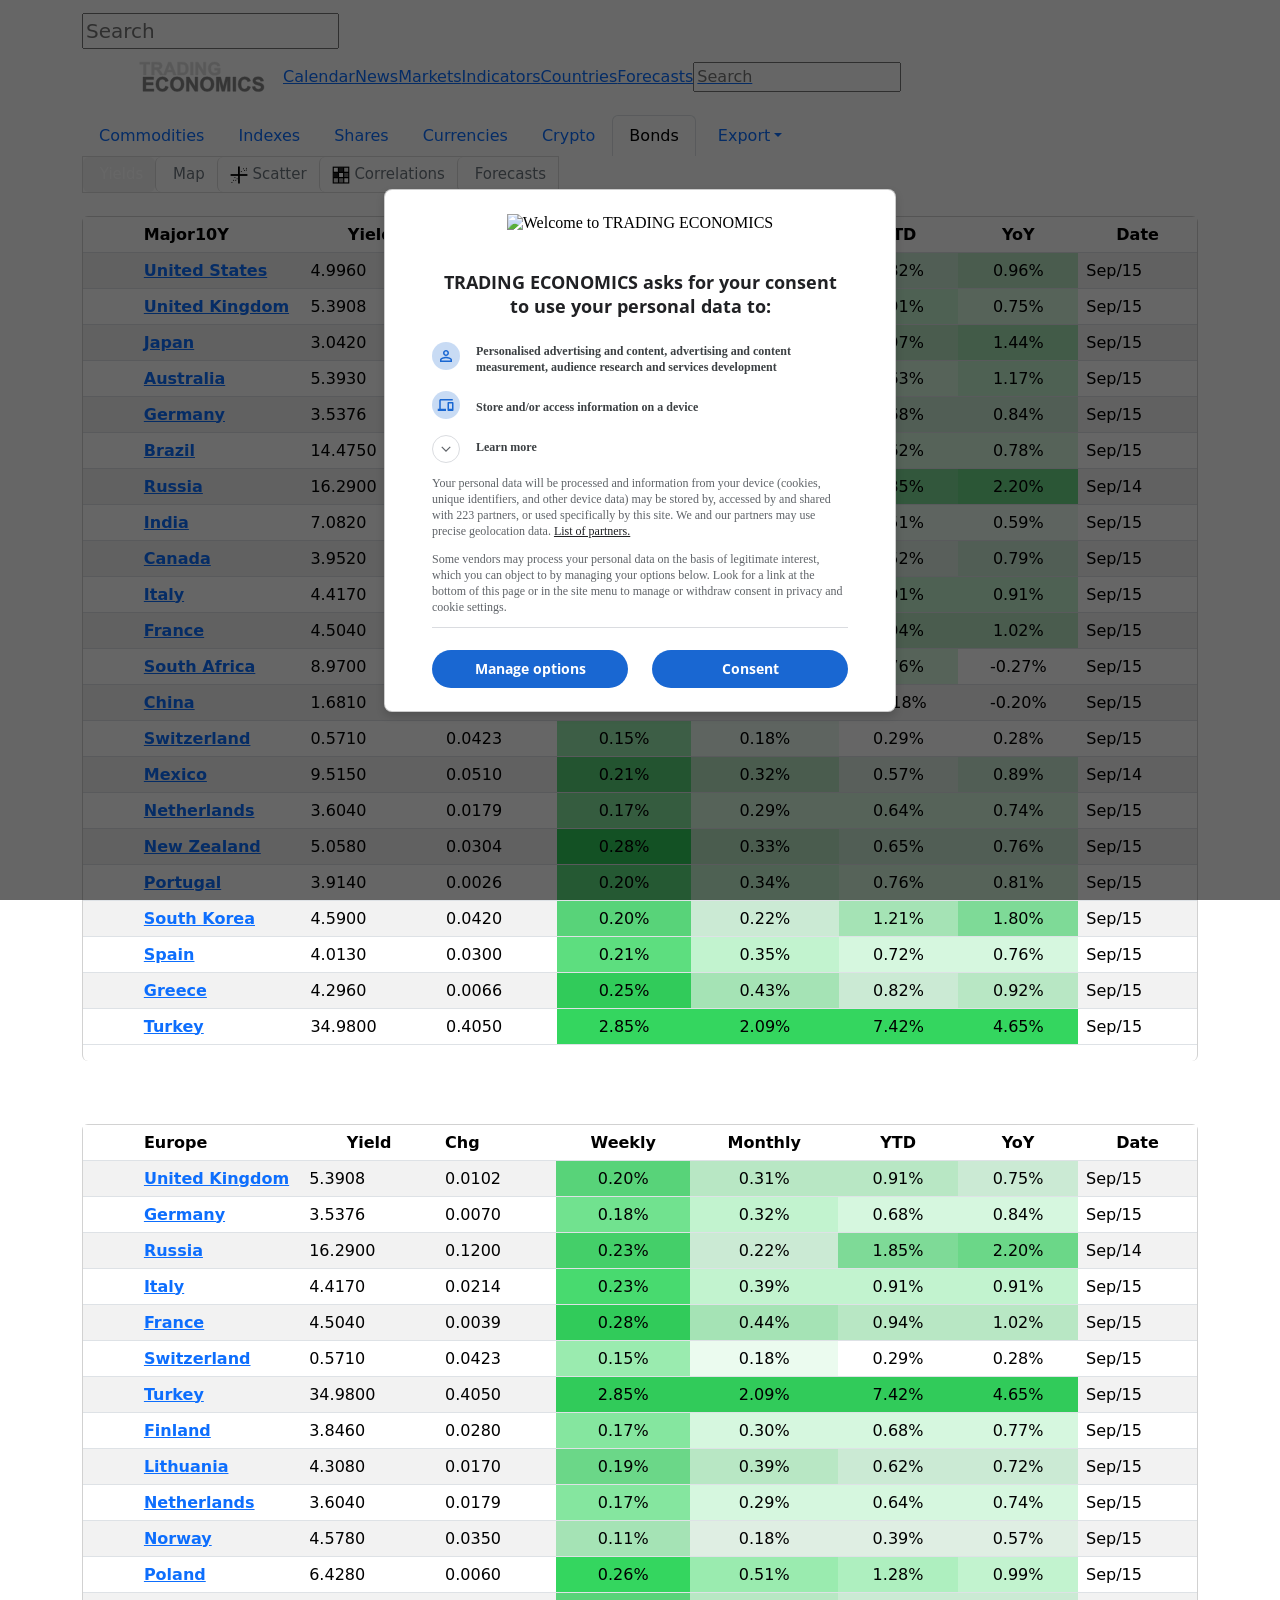
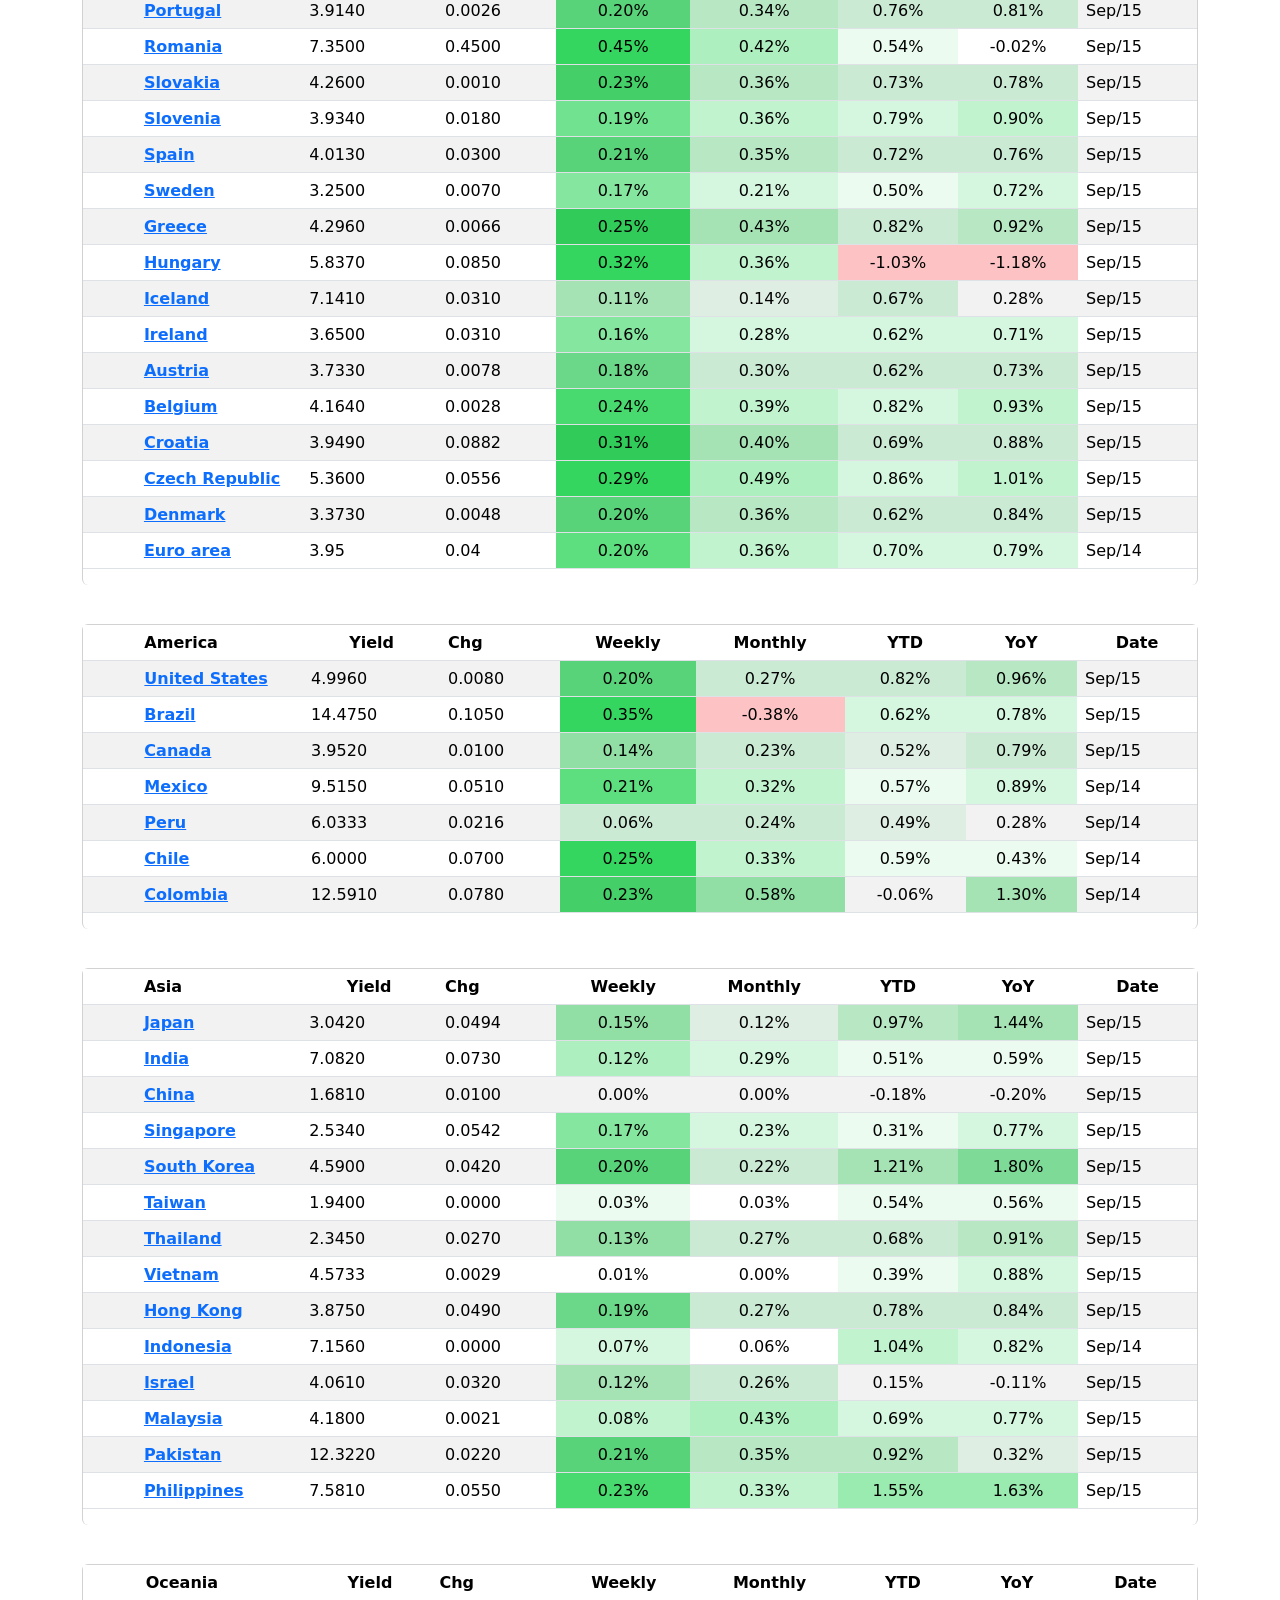
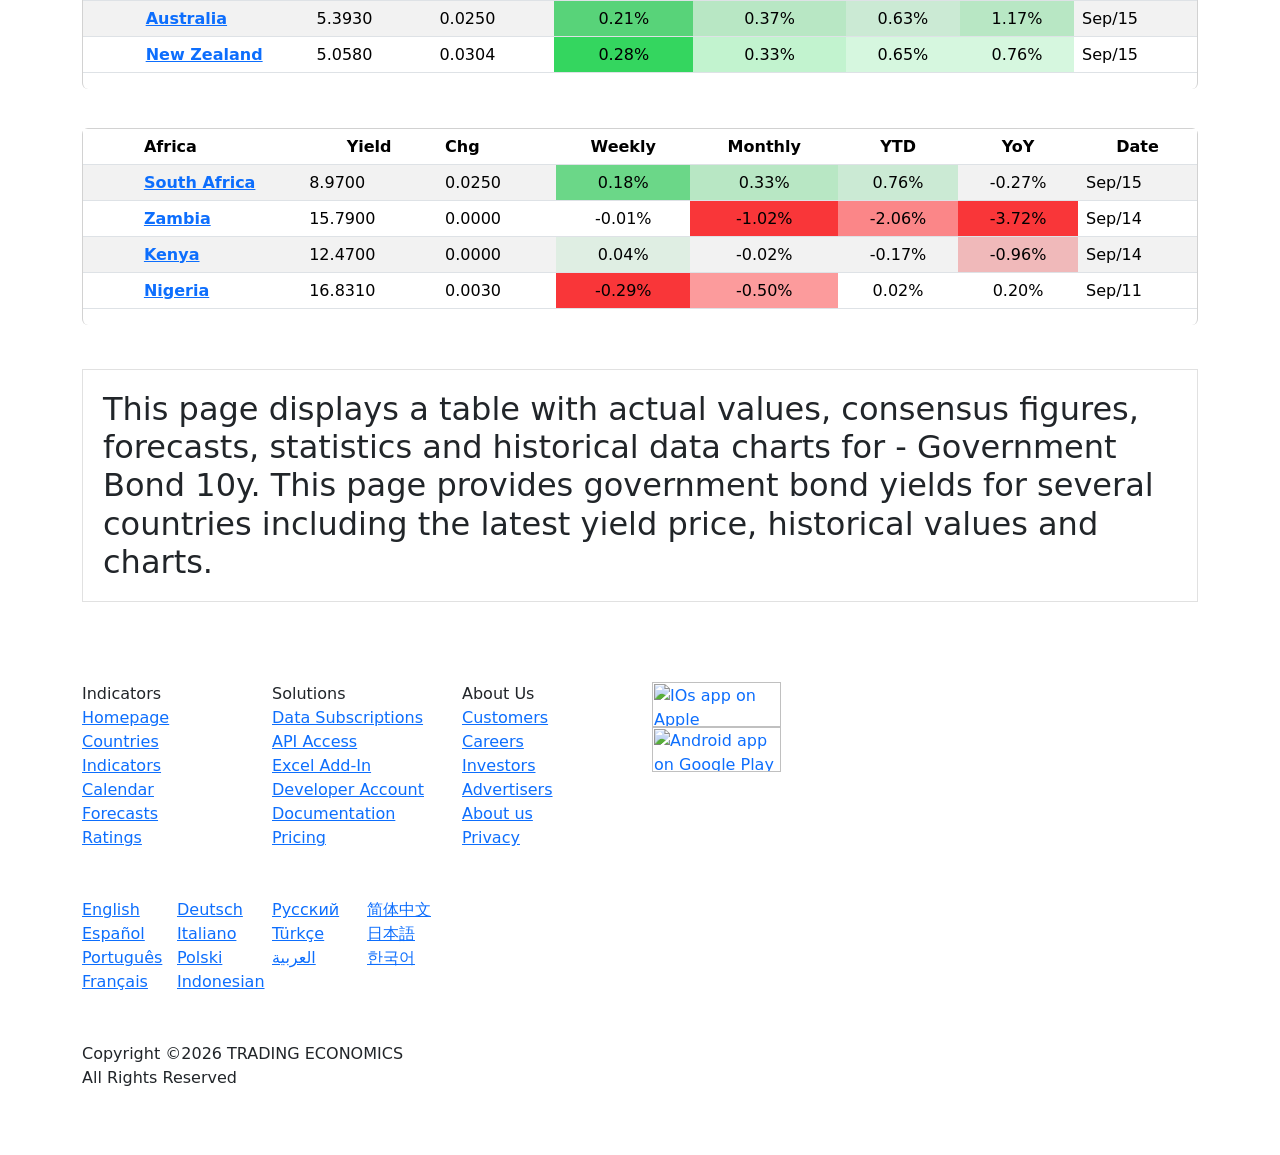
==== commit 572bc78b: "Auto update data" ====
--- a/data/debug_te_bonds.html
+++ b/data/debug_te_bonds.html
@@ -27,8 +27,8 @@
 <meta http-equiv="origin-trial" content="[base64]">
 <meta http-equiv="origin-trial" content="A93bovR+QVXNx2/[base64]">
 <meta http-equiv="origin-trial" content="A1S5fojrAunSDrFbD8OfGmFHdRFZymSM/1ss3G+NEttCLfHkXvlcF6LGLH8Mo5PakLO1sCASXU1/[base64]">
-<script src="https://securepubads.g.doubleclick.net/pagead/managed/js/gpt/m202609090201/pubads_impl.js?cb=122880986" async="" fetchpriority="high"></script><link href="https://securepubads.g.doubleclick.net/pagead/managed/dict/m202609080101/gpt" rel="compression-dictionary">
-<script async="" src="https://fundingchoicesmessages.google.com/i/23288354674?ers=3"></script><script async="" src="https://fundingchoicesmessages.google.com/f/AGSKWxWI79cwT_d8m8ZRbxg2jpBiF5jRrzDdn7MPNp1g4Eib8wErO8hj4S4lfOokcY3iVQRUPhVST6zBkoZBC5uSN7CPAfy1CIjxis9xfN5NeYu9-_PuVTfHOF_fUD7k7l2gCBsaF0I8EA==?fccs=[base64]"></script><style>@font-face {
+<script src="https://securepubads.g.doubleclick.net/pagead/managed/js/gpt/m202609040101/pubads_impl.js" async=""></script><link href="https://securepubads.g.doubleclick.net/pagead/managed/dict/m202609080101/gpt" rel="compression-dictionary">
+<script async="" src="https://fundingchoicesmessages.google.com/i/23288354674?ers=3"></script><script async="" src="https://fundingchoicesmessages.google.com/f/AGSKWxWGfprWA17NEE6PKvjrH-pgSnfLMNWvJfRYC6wVcc0iKF1H5csVWZsY_u5MIX8k9PxbJAh_PZr5aAo2Gnd2h-qGHJ85PsKiLO3dYUPXZfIW6wR3N_HsfJtlD07QDG8aCjNC_h9ZNA==?fccs=[base64]"></script><style>@font-face {
   font-family: 'Material Icons';
   font-style: normal;
   font-weight: 400;
@@ -56,12 +56,12 @@
 </head>
 <body style="overflow: hidden;">
     <script>(function(){var c=localStorage.getItem('IsDarkMode')==='true';if(c)document.body.classList.add('dark-theme');window.IsDarkMode=c;})();</script><form method="post" action="/bonds" id="aspnetForm">
-<input type="hidden" name="__VIEWSTATE" id="__VIEWSTATE" value="IpZMkkM6Sicxq9PxBj1lF18E9++mvH//NRFpZoElLGAjCw/jB0IYsWoqpoocLyxqXNSqxA+rD2q73DSONASdwzA4nSI="><input type="hidden" name="__VIEWSTATEGENERATOR" id="__VIEWSTATEGENERATOR" value="9ED6FB81"><nav id="ctl00_NavigationUC1_ctl00_menu" class="navbar navbar-dark fixed-top" role="navigation"><div class="container">
+<input type="hidden" name="__VIEWSTATE" id="__VIEWSTATE" value="bfB7eFF/QnRjPQG97Kic0AmaPwVeF8n6plzGioketxjH7XbTkBVTmOcqhiW0sxwluloH/GsH03s+LOte/+RGr9Ggrus="><input type="hidden" name="__VIEWSTATEGENERATOR" id="__VIEWSTATEGENERATOR" value="9ED6FB81"><nav id="ctl00_NavigationUC1_ctl00_menu" class="navbar navbar-dark fixed-top" role="navigation"><div class="container">
 
         <div class="navbar-header navbar-header-search" id="searchMobileHeader">
             <div class="d-flex justify-content-between">
                 <a class="navbar-brand" style="width: 100%" role="form">
-                    <input type="text" placeholder="Search" id="thisIstheTinySearchBoxIdTag" autocomplete="off" class="nav-search-input-class navbar-search-2 ieconomics-796866-logic"></a>
+                    <input type="text" placeholder="Search" id="thisIstheTinySearchBoxIdTag" autocomplete="off" class="nav-search-input-class navbar-search-2 ieconomics-736075-logic"></a>
                 <ul id="thisIstheTinySearchResultsIdTag" class="dropdown-menu navbar-search-1">
 <li>
                         <div class="container-fluid">
@@ -122,7 +122,7 @@
                         <div class="search-li d-none d-lg-block">
                             <a noref="" id="thisIsTheSearchPlaceholderId" class="nav-searchbox-class stickydropdown d-block" title="Search">
                                 <div id="thisIsTheSearchBoxWrapperId" class="typeahead-searchbox-glyphicon-wrapper d-flex ">
-                                    <input type="text" placeholder="Search" aria-label="Search" id="thisIstheSearchBoxIdTag" autocomplete="off" class="d-none d-md-block nav-search-input-class ieconomics-665592-logic">
+                                    <input type="text" placeholder="Search" aria-label="Search" id="thisIstheSearchBoxIdTag" autocomplete="off" class="d-none d-md-block nav-search-input-class ieconomics-754524-logic">
 </div>
                             </a>
 
@@ -893,7 +893,7 @@
 
 </style>
 <div class="visuals_menu">
-    <div id="ctl00_ContentPlaceHolder1__fef51b1b392b2515_visualizationsOptions" class="visualizationsOptions">
+    <div id="ctl00_ContentPlaceHolder1__ff7e7d26ca65912a_visualizationsOptions" class="visualizationsOptions">
 
 <style>
     .no-border {
@@ -1081,9 +1081,9 @@
 </div>
 
 
-<input type="hidden" name="ctl00$ContentPlaceHolder1$_fef51b1b392b2515$HTop" id="ctl00_ContentPlaceHolder1__fef51b1b392b2515_HTop" value="250"><input type="hidden" name="ctl00$ContentPlaceHolder1$_fef51b1b392b2515$Repeater1$ctl00$group" id="ctl00_ContentPlaceHolder1__fef51b1b392b2515_Repeater1_ctl00_group" value="Major"><input type="hidden" name="ctl00$ContentPlaceHolder1$_fef51b1b392b2515$Repeater1$ctl00$category" id="ctl00_ContentPlaceHolder1__fef51b1b392b2515_Repeater1_ctl00_category" value="bond"><div style="margin-top: 15px;">
+<input type="hidden" name="ctl00$ContentPlaceHolder1$_ff7e7d26ca65912a$HTop" id="ctl00_ContentPlaceHolder1__ff7e7d26ca65912a_HTop" value="250"><input type="hidden" name="ctl00$ContentPlaceHolder1$_ff7e7d26ca65912a$Repeater1$ctl00$group" id="ctl00_ContentPlaceHolder1__ff7e7d26ca65912a_Repeater1_ctl00_group" value="Major"><input type="hidden" name="ctl00$ContentPlaceHolder1$_ff7e7d26ca65912a$Repeater1$ctl00$category" id="ctl00_ContentPlaceHolder1__ff7e7d26ca65912a_Repeater1_ctl00_category" value="bond"><div style="margin-top: 15px;">
             <div class="card" style="border-bottom:none;">
-            <table id="bond-118172250" class="table-118172250 table table-hover table-striped table-heatmap" data-sortable="" data-sortable-initialized="true">
+            <table id="bond-1965088500" class="table-1965088500 table table-hover table-striped table-heatmap" data-sortable="" data-sortable-initialized="true">
 <thead><tr>
 <th></th>
                         <th class="te-sort" style="text-align: left;">
@@ -1113,29 +1113,29 @@
                                 </td>
                                 <td id="p" class="datatable-item">
                                      
-                                    4.9510  
+                                    4.9960  
                                     </td>
-                                <td id="nch" class="datatable-item" style="text-align: left; overflow-x: hidden" data-value="-0.0230">
-                                    <span class="market-negative-image"></span>
-                                    0.0230  
+                                <td id="nch" class="datatable-item" style="text-align: left; overflow-x: hidden" data-value="0.0080">
+                                    <span class="market-positive-image"></span>
+                                    0.0080  
                                 </td>
                                     
-                                <td class="datatable-item  datatable-heatmap d-none  d-md-table-cell" style="text-align: center; background-color: rgb(154, 235, 175);" data-value="0.1540">
-                                    0.15% 
-                                </td>
-                                <td class="datatable-item datatable-heatmap" style="text-align: center; background-color: rgb(214, 247, 223);" data-value="0.2250">
-                                        0.23% 
-                                </td>
-                                <td class="datatable-item datatable-heatmap  d-none d-md-table-cell" style="text-align: center; background-color: rgb(214, 247, 223);" data-value="0.7790">
-                                    0.78% 
-                                </td>
-                                <td class="datatable-item datatable-heatmap  d-none d-md-table-cell" style="text-align: center; background-color: rgb(194, 243, 207);" data-value="0.9070">
-                                    0.91% 
+                                <td class="datatable-item  datatable-heatmap d-none  d-md-table-cell" style="text-align: center; background-color: rgb(93, 222, 127);" data-value="0.2020">
+                                    0.20% 
+                                </td>
+                                <td class="datatable-item datatable-heatmap" style="text-align: center; background-color: rgb(214, 247, 223);" data-value="0.2700">
+                                        0.27% 
+                                </td>
+                                <td class="datatable-item datatable-heatmap  d-none d-md-table-cell" style="text-align: center; background-color: rgb(214, 247, 223);" data-value="0.8240">
+                                    0.82% 
+                                </td>
+                                <td class="datatable-item datatable-heatmap  d-none d-md-table-cell" style="text-align: center; background-color: rgb(194, 243, 207);" data-value="0.9610">
+                                    0.96% 
                                 </td>
                                  
 
                                 <td id="date" class="datatable-item ">
-                                    Sep/14 
+                                    Sep/15 
                                 </td>
                                  
                                 
@@ -1151,29 +1151,29 @@
                                 </td>
                                 <td id="p" class="datatable-item">
                                      
-                                    5.3723  
+                                    5.3908  
                                     </td>
-                                <td id="nch" class="datatable-item" style="text-align: left; overflow-x: hidden" data-value="0.0113">
+                                <td id="nch" class="datatable-item" style="text-align: left; overflow-x: hidden" data-value="0.0102">
                                     <span class="market-positive-image"></span>
-                                    0.0113  
+                                    0.0102  
                                 </td>
                                     
-                                <td class="datatable-item  datatable-heatmap d-none  d-md-table-cell" style="text-align: center; background-color: rgb(93, 222, 127);" data-value="0.1958">
+                                <td class="datatable-item  datatable-heatmap d-none  d-md-table-cell" style="text-align: center; background-color: rgb(93, 222, 127);" data-value="0.2039">
                                     0.20% 
                                 </td>
-                                <td class="datatable-item datatable-heatmap" style="text-align: center; background-color: rgb(214, 247, 223);" data-value="0.2902">
-                                        0.29% 
-                                </td>
-                                <td class="datatable-item datatable-heatmap  d-none d-md-table-cell" style="text-align: center; background-color: rgb(214, 247, 223);" data-value="0.8939">
-                                    0.89% 
-                                </td>
-                                <td class="datatable-item datatable-heatmap  d-none d-md-table-cell" style="text-align: center; background-color: rgb(214, 247, 223);" data-value="0.7371">
-                                    0.74% 
+                                <td class="datatable-item datatable-heatmap" style="text-align: center; background-color: rgb(194, 243, 207);" data-value="0.3087">
+                                        0.31% 
+                                </td>
+                                <td class="datatable-item datatable-heatmap  d-none d-md-table-cell" style="text-align: center; background-color: rgb(194, 243, 207);" data-value="0.9124">
+                                    0.91% 
+                                </td>
+                                <td class="datatable-item datatable-heatmap  d-none d-md-table-cell" style="text-align: center; background-color: rgb(214, 247, 223);" data-value="0.7471">
+                                    0.75% 
                                 </td>
                                  
 
                                 <td id="date" class="datatable-item ">
-                                    Sep/14 
+                                    Sep/15 
                                 </td>
                                  
                                 
@@ -1189,29 +1189,29 @@
                                 </td>
                                 <td id="p" class="datatable-item">
                                      
-                                    2.9930  
+                                    3.0420  
                                     </td>
-                                <td id="nch" class="datatable-item" style="text-align: left; overflow-x: hidden" data-value="0.0083">
+                                <td id="nch" class="datatable-item" style="text-align: left; overflow-x: hidden" data-value="0.0494">
                                     <span class="market-positive-image"></span>
-                                    0.0083  
+                                    0.0494  
                                 </td>
                                     
-                                <td class="datatable-item  datatable-heatmap d-none  d-md-table-cell" style="text-align: center; background-color: rgb(214, 247, 223);" data-value="0.0604">
-                                    0.06% 
-                                </td>
-                                <td class="datatable-item datatable-heatmap" style="text-align: center; background-color: rgb(255, 255, 255);" data-value="0.0674">
-                                        0.07% 
-                                </td>
-                                <td class="datatable-item datatable-heatmap  d-none d-md-table-cell" style="text-align: center; background-color: rgb(194, 243, 207);" data-value="0.9199">
-                                    0.92% 
-                                </td>
-                                <td class="datatable-item datatable-heatmap  d-none d-md-table-cell" style="text-align: center; background-color: rgb(174, 239, 191);" data-value="1.3910">
-                                    1.39% 
+                                <td class="datatable-item  datatable-heatmap d-none  d-md-table-cell" style="text-align: center; background-color: rgb(154, 235, 175);" data-value="0.1463">
+                                    0.15% 
+                                </td>
+                                <td class="datatable-item datatable-heatmap" style="text-align: center; background-color: rgb(235, 251, 239);" data-value="0.1164">
+                                        0.12% 
+                                </td>
+                                <td class="datatable-item datatable-heatmap  d-none d-md-table-cell" style="text-align: center; background-color: rgb(194, 243, 207);" data-value="0.9689">
+                                    0.97% 
+                                </td>
+                                <td class="datatable-item datatable-heatmap  d-none d-md-table-cell" style="text-align: center; background-color: rgb(174, 239, 191);" data-value="1.4378">
+                                    1.44% 
                                 </td>
                                  
 
                                 <td id="date" class="datatable-item ">
-                                    Sep/14 
+                                    Sep/15 
                                 </td>
                                  
                                 
@@ -1227,29 +1227,29 @@
                                 </td>
                                 <td id="p" class="datatable-item">
                                      
-                                    5.3390  
+                                    5.3930  
                                     </td>
-                                <td id="nch" class="datatable-item" style="text-align: left; overflow-x: hidden" data-value="-0.0240">
-                                    <span class="market-negative-image"></span>
-                                    0.0240  
+                                <td id="nch" class="datatable-item" style="text-align: left; overflow-x: hidden" data-value="0.0250">
+                                    <span class="market-positive-image"></span>
+                                    0.0250  
                                 </td>
                                     
-                                <td class="datatable-item  datatable-heatmap d-none  d-md-table-cell" style="text-align: center; background-color: rgb(154, 235, 175);" data-value="0.1440">
-                                    0.14% 
-                                </td>
-                                <td class="datatable-item datatable-heatmap" style="text-align: center; background-color: rgb(194, 243, 207);" data-value="0.3170">
-                                        0.32% 
-                                </td>
-                                <td class="datatable-item datatable-heatmap  d-none d-md-table-cell" style="text-align: center; background-color: rgb(235, 251, 239);" data-value="0.5790">
-                                    0.58% 
-                                </td>
-                                <td class="datatable-item datatable-heatmap  d-none d-md-table-cell" style="text-align: center; background-color: rgb(194, 243, 207);" data-value="1.0640">
-                                    1.06% 
+                                <td class="datatable-item  datatable-heatmap d-none  d-md-table-cell" style="text-align: center; background-color: rgb(93, 222, 127);" data-value="0.2060">
+                                    0.21% 
+                                </td>
+                                <td class="datatable-item datatable-heatmap" style="text-align: center; background-color: rgb(194, 243, 207);" data-value="0.3710">
+                                        0.37% 
+                                </td>
+                                <td class="datatable-item datatable-heatmap  d-none d-md-table-cell" style="text-align: center; background-color: rgb(214, 247, 223);" data-value="0.6330">
+                                    0.63% 
+                                </td>
+                                <td class="datatable-item datatable-heatmap  d-none d-md-table-cell" style="text-align: center; background-color: rgb(194, 243, 207);" data-value="1.1680">
+                                    1.17% 
                                 </td>
                                  
 
                                 <td id="date" class="datatable-item ">
-                                    Sep/14 
+                                    Sep/15 
                                 </td>
                                  
                                 
@@ -1265,29 +1265,29 @@
                                 </td>
                                 <td id="p" class="datatable-item">
                                      
-                                    3.5160  
+                                    3.5376  
                                     </td>
-                                <td id="nch" class="datatable-item" style="text-align: left; overflow-x: hidden" data-value="0.0131">
+                                <td id="nch" class="datatable-item" style="text-align: left; overflow-x: hidden" data-value="0.0070">
                                     <span class="market-positive-image"></span>
-                                    0.0131  
+                                    0.0070  
                                 </td>
                                     
-                                <td class="datatable-item  datatable-heatmap d-none  d-md-table-cell" style="text-align: center; background-color: rgb(154, 235, 175);" data-value="0.1318">
-                                    0.13% 
-                                </td>
-                                <td class="datatable-item datatable-heatmap" style="text-align: center; background-color: rgb(214, 247, 223);" data-value="0.2981">
-                                        0.30% 
-                                </td>
-                                <td class="datatable-item datatable-heatmap  d-none d-md-table-cell" style="text-align: center; background-color: rgb(214, 247, 223);" data-value="0.6537">
-                                    0.65% 
-                                </td>
-                                <td class="datatable-item datatable-heatmap  d-none d-md-table-cell" style="text-align: center; background-color: rgb(214, 247, 223);" data-value="0.8201">
-                                    0.82% 
+                                <td class="datatable-item  datatable-heatmap d-none  d-md-table-cell" style="text-align: center; background-color: rgb(113, 226, 143);" data-value="0.1814">
+                                    0.18% 
+                                </td>
+                                <td class="datatable-item datatable-heatmap" style="text-align: center; background-color: rgb(194, 243, 207);" data-value="0.3197">
+                                        0.32% 
+                                </td>
+                                <td class="datatable-item datatable-heatmap  d-none d-md-table-cell" style="text-align: center; background-color: rgb(214, 247, 223);" data-value="0.6753">
+                                    0.68% 
+                                </td>
+                                <td class="datatable-item datatable-heatmap  d-none d-md-table-cell" style="text-align: center; background-color: rgb(214, 247, 223);" data-value="0.8431">
+                                    0.84% 
                                 </td>
                                  
 
                                 <td id="date" class="datatable-item ">
-                                    Sep/14 
+                                    Sep/15 
                                 </td>
                                  
                                 
@@ -1303,29 +1303,29 @@
                                 </td>
                                 <td id="p" class="datatable-item">
                                      
-                                    14.4250  
+                                    14.4750  
                                     </td>
-                                <td id="nch" class="datatable-item" style="text-align: left; overflow-x: hidden" data-value="0.1300">
+                                <td id="nch" class="datatable-item" style="text-align: left; overflow-x: hidden" data-value="0.1050">
                                     <span class="market-positive-image"></span>
-                                    0.1300  
+                                    0.1050  
                                 </td>
                                     
-                                <td class="datatable-item  datatable-heatmap d-none  d-md-table-cell" style="text-align: center; background-color: rgb(194, 243, 207);" data-value="0.0750">
-                                    0.08% 
-                                </td>
-                                <td class="datatable-item datatable-heatmap" style="text-align: center; background-color: rgb(254, 215, 215);" data-value="-0.2650">
-                                        -0.27% 
-                                </td>
-                                <td class="datatable-item datatable-heatmap  d-none d-md-table-cell" style="text-align: center; background-color: rgb(235, 251, 239);" data-value="0.5670">
-                                    0.57% 
-                                </td>
-                                <td class="datatable-item datatable-heatmap  d-none d-md-table-cell" style="text-align: center; background-color: rgb(214, 247, 223);" data-value="0.6020">
-                                    0.60% 
+                                <td class="datatable-item  datatable-heatmap d-none  d-md-table-cell" style="text-align: center; background-color: rgb(52, 214, 95);" data-value="0.3450">
+                                    0.35% 
+                                </td>
+                                <td class="datatable-item datatable-heatmap" style="text-align: center; background-color: rgb(253, 195, 196);" data-value="-0.3750">
+                                        -0.38% 
+                                </td>
+                                <td class="datatable-item datatable-heatmap  d-none d-md-table-cell" style="text-align: center; background-color: rgb(214, 247, 223);" data-value="0.6170">
+                                    0.62% 
+                                </td>
+                                <td class="datatable-item datatable-heatmap  d-none d-md-table-cell" style="text-align: center; background-color: rgb(214, 247, 223);" data-value="0.7750">
+                                    0.78% 
                                 </td>
                                  
 
                                 <td id="date" class="datatable-item ">
-                                    Sep/14 
+                                    Sep/15 
                                 </td>
                                  
                                 
@@ -1341,29 +1341,29 @@
                                 </td>
                                 <td id="p" class="datatable-item">
                                      
-                                    16.4100  
+                                    16.2900  
                                     </td>
-                                <td id="nch" class="datatable-item" style="text-align: left; overflow-x: hidden" data-value="0.3200">
-                                    <span class="market-positive-image"></span>
-                                    0.3200  
+                                <td id="nch" class="datatable-item" style="text-align: left; overflow-x: hidden" data-value="-0.1200">
+                                    <span class="market-negative-image"></span>
+                                    0.1200  
                                 </td>
                                     
-                                <td class="datatable-item  datatable-heatmap d-none  d-md-table-cell" style="text-align: center; background-color: rgb(52, 214, 95);" data-value="0.3500">
-                                    0.35% 
-                                </td>
-                                <td class="datatable-item datatable-heatmap" style="text-align: center; background-color: rgb(113, 226, 143);" data-value="0.7600">
-                                        0.76% 
-                                </td>
-                                <td class="datatable-item datatable-heatmap  d-none d-md-table-cell" style="text-align: center; background-color: rgb(133, 230, 159);" data-value="1.9700">
-                                    1.97% 
-                                </td>
-                                <td class="datatable-item datatable-heatmap  d-none d-md-table-cell" style="text-align: center; background-color: rgb(93, 222, 127);" data-value="2.4400">
-                                    2.44% 
+                                <td class="datatable-item  datatable-heatmap d-none  d-md-table-cell" style="text-align: center; background-color: rgb(72, 218, 111);" data-value="0.2300">
+                                    0.23% 
+                                </td>
+                                <td class="datatable-item datatable-heatmap" style="text-align: center; background-color: rgb(214, 247, 223);" data-value="0.2200">
+                                        0.22% 
+                                </td>
+                                <td class="datatable-item datatable-heatmap  d-none d-md-table-cell" style="text-align: center; background-color: rgb(133, 230, 159);" data-value="1.8500">
+                                    1.85% 
+                                </td>
+                                <td class="datatable-item datatable-heatmap  d-none d-md-table-cell" style="text-align: center; background-color: rgb(113, 226, 143);" data-value="2.2000">
+                                    2.20% 
                                 </td>
                                  
 
                                 <td id="date" class="datatable-item ">
-                                    Sep/11 
+                                    Sep/14 
                                 </td>
                                  
                                 
@@ -1379,29 +1379,29 @@
                                 </td>
                                 <td id="p" class="datatable-item">
                                      
-                                    7.0090  
+                                    7.0820  
                                     </td>
-                                <td id="nch" class="datatable-item" style="text-align: left; overflow-x: hidden" data-value="0.0420">
+                                <td id="nch" class="datatable-item" style="text-align: left; overflow-x: hidden" data-value="0.0730">
                                     <span class="market-positive-image"></span>
-                                    0.0420  
+                                    0.0730  
                                 </td>
                                     
-                                <td class="datatable-item  datatable-heatmap d-none  d-md-table-cell" style="text-align: center; background-color: rgb(235, 251, 239);" data-value="0.0380">
-                                    0.04% 
-                                </td>
-                                <td class="datatable-item datatable-heatmap" style="text-align: center; background-color: rgb(214, 247, 223);" data-value="0.2310">
-                                        0.23% 
-                                </td>
-                                <td class="datatable-item datatable-heatmap  d-none d-md-table-cell" style="text-align: center; background-color: rgb(235, 251, 239);" data-value="0.4370">
-                                    0.44% 
-                                </td>
-                                <td class="datatable-item datatable-heatmap  d-none d-md-table-cell" style="text-align: center; background-color: rgb(235, 251, 239);" data-value="0.5260">
-                                    0.53% 
+                                <td class="datatable-item  datatable-heatmap d-none  d-md-table-cell" style="text-align: center; background-color: rgb(174, 239, 191);" data-value="0.1200">
+                                    0.12% 
+                                </td>
+                                <td class="datatable-item datatable-heatmap" style="text-align: center; background-color: rgb(214, 247, 223);" data-value="0.2910">
+                                        0.29% 
+                                </td>
+                                <td class="datatable-item datatable-heatmap  d-none d-md-table-cell" style="text-align: center; background-color: rgb(235, 251, 239);" data-value="0.5100">
+                                    0.51% 
+                                </td>
+                                <td class="datatable-item datatable-heatmap  d-none d-md-table-cell" style="text-align: center; background-color: rgb(235, 251, 239);" data-value="0.5870">
+                                    0.59% 
                                 </td>
                                  
 
                                 <td id="date" class="datatable-item ">
-                                    Sep/11 
+                                    Sep/15 
                                 </td>
                                  
                                 
@@ -1417,29 +1417,29 @@
                                 </td>
                                 <td id="p" class="datatable-item">
                                      
-                                    3.9410  
+                                    3.9520  
                                     </td>
-                                <td id="nch" class="datatable-item" style="text-align: left; overflow-x: hidden" data-value="0.0010">
-                                    <span class="market-positive-image"></span>
-                                    0.0010  
+                                <td id="nch" class="datatable-item" style="text-align: left; overflow-x: hidden" data-value="-0.0100">
+                                    <span class="market-negative-image"></span>
+                                    0.0100  
                                 </td>
                                     
-                                <td class="datatable-item  datatable-heatmap d-none  d-md-table-cell" style="text-align: center; background-color: rgb(154, 235, 175);" data-value="0.1300">
-                                    0.13% 
-                                </td>
-                                <td class="datatable-item datatable-heatmap" style="text-align: center; background-color: rgb(214, 247, 223);" data-value="0.2190">
-                                        0.22% 
-                                </td>
-                                <td class="datatable-item datatable-heatmap  d-none d-md-table-cell" style="text-align: center; background-color: rgb(235, 251, 239);" data-value="0.5060">
-                                    0.51% 
-                                </td>
-                                <td class="datatable-item datatable-heatmap  d-none d-md-table-cell" style="text-align: center; background-color: rgb(214, 247, 223);" data-value="0.7660">
-                                    0.77% 
+                                <td class="datatable-item  datatable-heatmap d-none  d-md-table-cell" style="text-align: center; background-color: rgb(154, 235, 175);" data-value="0.1410">
+                                    0.14% 
+                                </td>
+                                <td class="datatable-item datatable-heatmap" style="text-align: center; background-color: rgb(214, 247, 223);" data-value="0.2300">
+                                        0.23% 
+                                </td>
+                                <td class="datatable-item datatable-heatmap  d-none d-md-table-cell" style="text-align: center; background-color: rgb(235, 251, 239);" data-value="0.5170">
+                                    0.52% 
+                                </td>
+                                <td class="datatable-item datatable-heatmap  d-none d-md-table-cell" style="text-align: center; background-color: rgb(214, 247, 223);" data-value="0.7940">
+                                    0.79% 
                                 </td>
                                  
 
                                 <td id="date" class="datatable-item ">
-                                    Sep/14 
+                                    Sep/15 
                                 </td>
                                  
                                 
@@ -1455,29 +1455,29 @@
                                 </td>
                                 <td id="p" class="datatable-item">
                                      
-                                    4.4160  
+                                    4.4170  
                                     </td>
-                                <td id="nch" class="datatable-item" style="text-align: left; overflow-x: hidden" data-value="0.0624">
+                                <td id="nch" class="datatable-item" style="text-align: left; overflow-x: hidden" data-value="0.0214">
                                     <span class="market-positive-image"></span>
-                                    0.0624  
+                                    0.0214  
                                 </td>
                                     
-                                <td class="datatable-item  datatable-heatmap d-none  d-md-table-cell" style="text-align: center; background-color: rgb(93, 222, 127);" data-value="0.2036">
-                                    0.20% 
-                                </td>
-                                <td class="datatable-item datatable-heatmap" style="text-align: center; background-color: rgb(194, 243, 207);" data-value="0.3866">
+                                <td class="datatable-item  datatable-heatmap d-none  d-md-table-cell" style="text-align: center; background-color: rgb(72, 218, 111);" data-value="0.2343">
+                                    0.23% 
+                                </td>
+                                <td class="datatable-item datatable-heatmap" style="text-align: center; background-color: rgb(194, 243, 207);" data-value="0.3876">
                                         0.39% 
                                 </td>
-                                <td class="datatable-item datatable-heatmap  d-none d-md-table-cell" style="text-align: center; background-color: rgb(194, 243, 207);" data-value="0.9042">
-                                    0.90% 
-                                </td>
-                                <td class="datatable-item datatable-heatmap  d-none d-md-table-cell" style="text-align: center; background-color: rgb(194, 243, 207);" data-value="0.9103">
+                                <td class="datatable-item datatable-heatmap  d-none d-md-table-cell" style="text-align: center; background-color: rgb(194, 243, 207);" data-value="0.9052">
                                     0.91% 
                                 </td>
+                                <td class="datatable-item datatable-heatmap  d-none d-md-table-cell" style="text-align: center; background-color: rgb(194, 243, 207);" data-value="0.9068">
+                                    0.91% 
+                                </td>
                                  
 
                                 <td id="date" class="datatable-item ">
-                                    Sep/14 
+                                    Sep/15 
                                 </td>
                                  
                                 
@@ -1493,29 +1493,29 @@
                                 </td>
                                 <td id="p" class="datatable-item">
                                      
-                                    4.5000  
+                                    4.5040  
                                     </td>
-                                <td id="nch" class="datatable-item" style="text-align: left; overflow-x: hidden" data-value="0.0494">
+                                <td id="nch" class="datatable-item" style="text-align: left; overflow-x: hidden" data-value="0.0039">
                                     <span class="market-positive-image"></span>
-                                    0.0494  
+                                    0.0039  
                                 </td>
                                     
-                                <td class="datatable-item  datatable-heatmap d-none  d-md-table-cell" style="text-align: center; background-color: rgb(52, 214, 95);" data-value="0.2491">
-                                    0.25% 
-                                </td>
-                                <td class="datatable-item datatable-heatmap" style="text-align: center; background-color: rgb(174, 239, 191);" data-value="0.4318">
-                                        0.43% 
-                                </td>
-                                <td class="datatable-item datatable-heatmap  d-none d-md-table-cell" style="text-align: center; background-color: rgb(194, 243, 207);" data-value="0.9395">
+                                <td class="datatable-item  datatable-heatmap d-none  d-md-table-cell" style="text-align: center; background-color: rgb(52, 214, 95);" data-value="0.2784">
+                                    0.28% 
+                                </td>
+                                <td class="datatable-item datatable-heatmap" style="text-align: center; background-color: rgb(174, 239, 191);" data-value="0.4358">
+                                        0.44% 
+                                </td>
+                                <td class="datatable-item datatable-heatmap  d-none d-md-table-cell" style="text-align: center; background-color: rgb(194, 243, 207);" data-value="0.9435">
                                     0.94% 
                                 </td>
-                                <td class="datatable-item datatable-heatmap  d-none d-md-table-cell" style="text-align: center; background-color: rgb(194, 243, 207);" data-value="1.0148">
-                                    1.01% 
+                                <td class="datatable-item datatable-heatmap  d-none d-md-table-cell" style="text-align: center; background-color: rgb(194, 243, 207);" data-value="1.0151">
+                                    1.02% 
                                 </td>
                                  
 
                                 <td id="date" class="datatable-item ">
-                                    Sep/14 
+                                    Sep/15 
                                 </td>
                                  
                                 
@@ -1531,29 +1531,29 @@
                                 </td>
                                 <td id="p" class="datatable-item">
                                      
-                                    8.9950  
+                                    8.9700  
                                     </td>
-                                <td id="nch" class="datatable-item" style="text-align: left; overflow-x: hidden" data-value="0.0900">
-                                    <span class="market-positive-image"></span>
-                                    0.0900  
+                                <td id="nch" class="datatable-item" style="text-align: left; overflow-x: hidden" data-value="-0.0250">
+                                    <span class="market-negative-image"></span>
+                                    0.0250  
                                 </td>
                                     
-                                <td class="datatable-item  datatable-heatmap d-none  d-md-table-cell" style="text-align: center; background-color: rgb(52, 214, 95);" data-value="0.2500">
-                                    0.25% 
-                                </td>
-                                <td class="datatable-item datatable-heatmap" style="text-align: center; background-color: rgb(194, 243, 207);" data-value="0.3500">
-                                        0.35% 
-                                </td>
-                                <td class="datatable-item datatable-heatmap  d-none d-md-table-cell" style="text-align: center; background-color: rgb(214, 247, 223);" data-value="0.7850">
-                                    0.79% 
-                                </td>
-                                <td class="datatable-item datatable-heatmap  d-none d-md-table-cell" style="text-align: center; background-color: rgb(255, 255, 255);" data-value="-0.2050">
-                                    -0.21% 
+                                <td class="datatable-item  datatable-heatmap d-none  d-md-table-cell" style="text-align: center; background-color: rgb(113, 226, 143);" data-value="0.1800">
+                                    0.18% 
+                                </td>
+                                <td class="datatable-item datatable-heatmap" style="text-align: center; background-color: rgb(194, 243, 207);" data-value="0.3250">
+                                        0.33% 
+                                </td>
+                                <td class="datatable-item datatable-heatmap  d-none d-md-table-cell" style="text-align: center; background-color: rgb(214, 247, 223);" data-value="0.7600">
+                                    0.76% 
+                                </td>
+                                <td class="datatable-item datatable-heatmap  d-none d-md-table-cell" style="text-align: center; background-color: rgb(255, 255, 255);" data-value="-0.2650">
+                                    -0.27% 
                                 </td>
                                  
 
                                 <td id="date" class="datatable-item ">
-                                    Sep/14 
+                                    Sep/15 
                                 </td>
                                  
                                 
@@ -1569,21 +1569,21 @@
                                 </td>
                                 <td id="p" class="datatable-item">
                                      
-                                    1.6860  
+                                    1.6810  
                                     </td>
-                                <td id="nch" class="datatable-item" style="text-align: left; overflow-x: hidden" data-value="-0.0030">
+                                <td id="nch" class="datatable-item" style="text-align: left; overflow-x: hidden" data-value="-0.0100">
                                     <span class="market-negative-image"></span>
-                                    0.0030  
+                                    0.0100  
                                 </td>
                                     
-                                <td class="datatable-item  datatable-heatmap d-none  d-md-table-cell" style="text-align: center; background-color: rgb(255, 255, 255);" data-value="0.0090">
-                                    0.01% 
-                                </td>
-                                <td class="datatable-item datatable-heatmap" style="text-align: center; background-color: rgb(255, 255, 255);" data-value="0.0080">
-                                        0.01% 
-                                </td>
-                                <td class="datatable-item datatable-heatmap  d-none d-md-table-cell" style="text-align: center; background-color: rgb(255, 255, 255);" data-value="-0.1710">
-                                    -0.17% 
+                                <td class="datatable-item  datatable-heatmap d-none  d-md-table-cell" style="text-align: center;" data-value="-0.0010">
+                                    0.00% 
+                                </td>
+                                <td class="datatable-item datatable-heatmap" style="text-align: center;" data-value="-0.0020">
+                                        0.00% 
+                                </td>
+                                <td class="datatable-item datatable-heatmap  d-none d-md-table-cell" style="text-align: center; background-color: rgb(255, 255, 255);" data-value="-0.1810">
+                                    -0.18% 
                                 </td>
                                 <td class="datatable-item datatable-heatmap  d-none d-md-table-cell" style="text-align: center; background-color: rgb(255, 255, 255);" data-value="-0.1980">
                                     -0.20% 
@@ -1591,7 +1591,7 @@
                                  
 
                                 <td id="date" class="datatable-item ">
-                                    Sep/14 
+                                    Sep/15 
                                 </td>
                                  
                                 
@@ -1607,29 +1607,29 @@
                                 </td>
                                 <td id="p" class="datatable-item">
                                      
-                                    0.6130  
+                                    0.5710  
                                     </td>
-                                <td id="nch" class="datatable-item" style="text-align: left; overflow-x: hidden" data-value="0.0585">
-                                    <span class="market-positive-image"></span>
-                                    0.0585  
+                                <td id="nch" class="datatable-item" style="text-align: left; overflow-x: hidden" data-value="-0.0423">
+                                    <span class="market-negative-image"></span>
+                                    0.0423  
                                 </td>
                                     
-                                <td class="datatable-item  datatable-heatmap d-none  d-md-table-cell" style="text-align: center; background-color: rgb(113, 226, 143);" data-value="0.1819">
-                                    0.18% 
-                                </td>
-                                <td class="datatable-item datatable-heatmap" style="text-align: center; background-color: rgb(214, 247, 223);" data-value="0.2197">
-                                        0.22% 
-                                </td>
-                                <td class="datatable-item datatable-heatmap  d-none d-md-table-cell" style="text-align: center; background-color: rgb(235, 251, 239);" data-value="0.3310">
-                                    0.33% 
-                                </td>
-                                <td class="datatable-item datatable-heatmap  d-none d-md-table-cell" style="text-align: center; background-color: rgb(235, 251, 239);" data-value="0.3280">
-                                    0.33% 
+                                <td class="datatable-item  datatable-heatmap d-none  d-md-table-cell" style="text-align: center; background-color: rgb(154, 235, 175);" data-value="0.1510">
+                                    0.15% 
+                                </td>
+                                <td class="datatable-item datatable-heatmap" style="text-align: center; background-color: rgb(235, 251, 239);" data-value="0.1777">
+                                        0.18% 
+                                </td>
+                                <td class="datatable-item datatable-heatmap  d-none d-md-table-cell" style="text-align: center; background-color: rgb(255, 255, 255);" data-value="0.2890">
+                                    0.29% 
+                                </td>
+                                <td class="datatable-item datatable-heatmap  d-none d-md-table-cell" style="text-align: center; background-color: rgb(255, 255, 255);" data-value="0.2820">
+                                    0.28% 
                                 </td>
                                  
 
                                 <td id="date" class="datatable-item ">
-                                    Sep/14 
+                                    Sep/15 
                                 </td>
                                  
                                 
@@ -1645,29 +1645,29 @@
                                 </td>
                                 <td id="p" class="datatable-item">
                                      
-                                    9.4640  
+                                    9.5150  
                                     </td>
-                                <td id="nch" class="datatable-item" style="text-align: left; overflow-x: hidden" data-value="0.0290">
+                                <td id="nch" class="datatable-item" style="text-align: left; overflow-x: hidden" data-value="0.0510">
                                     <span class="market-positive-image"></span>
-                                    0.0290  
+                                    0.0510  
                                 </td>
                                     
-                                <td class="datatable-item  datatable-heatmap d-none  d-md-table-cell" style="text-align: center; background-color: rgb(93, 222, 127);" data-value="0.1950">
-                                    0.20% 
-                                </td>
-                                <td class="datatable-item datatable-heatmap" style="text-align: center; background-color: rgb(194, 243, 207);" data-value="0.3080">
-                                        0.31% 
-                                </td>
-                                <td class="datatable-item datatable-heatmap  d-none d-md-table-cell" style="text-align: center; background-color: rgb(235, 251, 239);" data-value="0.5140">
-                                    0.51% 
-                                </td>
-                                <td class="datatable-item datatable-heatmap  d-none d-md-table-cell" style="text-align: center; background-color: rgb(194, 243, 207);" data-value="0.9000">
-                                    0.90% 
+                                <td class="datatable-item  datatable-heatmap d-none  d-md-table-cell" style="text-align: center; background-color: rgb(93, 222, 127);" data-value="0.2060">
+                                    0.21% 
+                                </td>
+                                <td class="datatable-item datatable-heatmap" style="text-align: center; background-color: rgb(194, 243, 207);" data-value="0.3190">
+                                        0.32% 
+                                </td>
+                                <td class="datatable-item datatable-heatmap  d-none d-md-table-cell" style="text-align: center; background-color: rgb(235, 251, 239);" data-value="0.5650">
+                                    0.57% 
+                                </td>
+                                <td class="datatable-item datatable-heatmap  d-none d-md-table-cell" style="text-align: center; background-color: rgb(214, 247, 223);" data-value="0.8910">
+                                    0.89% 
                                 </td>
                                  
 
                                 <td id="date" class="datatable-item ">
-                                    Sep/11 
+                                    Sep/14 
                                 </td>
                                  
                                 
@@ -1683,29 +1683,29 @@
                                 </td>
                                 <td id="p" class="datatable-item">
                                      
-                                    3.5880  
+                                    3.6040  
                                     </td>
-                                <td id="nch" class="datatable-item" style="text-align: left; overflow-x: hidden" data-value="0.0141">
+                                <td id="nch" class="datatable-item" style="text-align: left; overflow-x: hidden" data-value="0.0179">
                                     <span class="market-positive-image"></span>
-                                    0.0141  
+                                    0.0179  
                                 </td>
                                     
-                                <td class="datatable-item  datatable-heatmap d-none  d-md-table-cell" style="text-align: center; background-color: rgb(174, 239, 191);" data-value="0.1166">
-                                    0.12% 
-                                </td>
-                                <td class="datatable-item datatable-heatmap" style="text-align: center; background-color: rgb(214, 247, 223);" data-value="0.2717">
-                                        0.27% 
-                                </td>
-                                <td class="datatable-item datatable-heatmap  d-none d-md-table-cell" style="text-align: center; background-color: rgb(214, 247, 223);" data-value="0.6219">
-                                    0.62% 
-                                </td>
-                                <td class="datatable-item datatable-heatmap  d-none d-md-table-cell" style="text-align: center; background-color: rgb(214, 247, 223);" data-value="0.7215">
-                                    0.72% 
+                                <td class="datatable-item  datatable-heatmap d-none  d-md-table-cell" style="text-align: center; background-color: rgb(133, 230, 159);" data-value="0.1711">
+                                    0.17% 
+                                </td>
+                                <td class="datatable-item datatable-heatmap" style="text-align: center; background-color: rgb(214, 247, 223);" data-value="0.2877">
+                                        0.29% 
+                                </td>
+                                <td class="datatable-item datatable-heatmap  d-none d-md-table-cell" style="text-align: center; background-color: rgb(214, 247, 223);" data-value="0.6379">
+                                    0.64% 
+                                </td>
+                                <td class="datatable-item datatable-heatmap  d-none d-md-table-cell" style="text-align: center; background-color: rgb(214, 247, 223);" data-value="0.7440">
+                                    0.74% 
                                 </td>
                                  
 
                                 <td id="date" class="datatable-item ">
-                                    Sep/14 
+                                    Sep/15 
                                 </td>
                                  
                                 
@@ -1721,29 +1721,29 @@
                                 </td>
                                 <td id="p" class="datatable-item">
                                      
-                                    5.0280  
+                                    5.0580  
                                     </td>
-                                <td id="nch" class="datatable-item" style="text-align: left; overflow-x: hidden" data-value="-0.0165">
-                                    <span class="market-negative-image"></span>
-                                    0.0165  
+                                <td id="nch" class="datatable-item" style="text-align: left; overflow-x: hidden" data-value="0.0304">
+                                    <span class="market-positive-image"></span>
+                                    0.0304  
                                 </td>
                                     
-                                <td class="datatable-item  datatable-heatmap d-none  d-md-table-cell" style="text-align: center; background-color: rgb(72, 218, 111);" data-value="0.2321">
-                                    0.23% 
-                                </td>
-                                <td class="datatable-item datatable-heatmap" style="text-align: center; background-color: rgb(214, 247, 223);" data-value="0.2995">
-                                        0.30% 
-                                </td>
-                                <td class="datatable-item datatable-heatmap  d-none d-md-table-cell" style="text-align: center; background-color: rgb(214, 247, 223);" data-value="0.6213">
-                                    0.62% 
-                                </td>
-                                <td class="datatable-item datatable-heatmap  d-none d-md-table-cell" style="text-align: center; background-color: rgb(214, 247, 223);" data-value="0.6913">
-                                    0.69% 
+                                <td class="datatable-item  datatable-heatmap d-none  d-md-table-cell" style="text-align: center; background-color: rgb(52, 214, 95);" data-value="0.2835">
+                                    0.28% 
+                                </td>
+                                <td class="datatable-item datatable-heatmap" style="text-align: center; background-color: rgb(194, 243, 207);" data-value="0.3295">
+                                        0.33% 
+                                </td>
+                                <td class="datatable-item datatable-heatmap  d-none d-md-table-cell" style="text-align: center; background-color: rgb(214, 247, 223);" data-value="0.6513">
+                                    0.65% 
+                                </td>
+                                <td class="datatable-item datatable-heatmap  d-none d-md-table-cell" style="text-align: center; background-color: rgb(214, 247, 223);" data-value="0.7627">
+                                    0.76% 
                                 </td>
                                  
 
                                 <td id="date" class="datatable-item ">
-                                    Sep/14 
+                                    Sep/15 
                                 </td>
                                  
                                 
@@ -1759,29 +1759,29 @@
                                 </td>
                                 <td id="p" class="datatable-item">
                                      
-                                    3.8930  
+                                    3.9140  
                                     </td>
-                                <td id="nch" class="datatable-item" style="text-align: left; overflow-x: hidden" data-value="0.0231">
+                                <td id="nch" class="datatable-item" style="text-align: left; overflow-x: hidden" data-value="0.0026">
                                     <span class="market-positive-image"></span>
-                                    0.0231  
+                                    0.0026  
                                 </td>
                                     
-                                <td class="datatable-item  datatable-heatmap d-none  d-md-table-cell" style="text-align: center; background-color: rgb(133, 230, 159);" data-value="0.1580">
-                                    0.16% 
-                                </td>
-                                <td class="datatable-item datatable-heatmap" style="text-align: center; background-color: rgb(194, 243, 207);" data-value="0.3206">
-                                        0.32% 
-                                </td>
-                                <td class="datatable-item datatable-heatmap  d-none d-md-table-cell" style="text-align: center; background-color: rgb(214, 247, 223);" data-value="0.7340">
-                                    0.73% 
-                                </td>
-                                <td class="datatable-item datatable-heatmap  d-none d-md-table-cell" style="text-align: center; background-color: rgb(214, 247, 223);" data-value="0.7970">
-                                    0.80% 
+                                <td class="datatable-item  datatable-heatmap d-none  d-md-table-cell" style="text-align: center; background-color: rgb(93, 222, 127);" data-value="0.2003">
+                                    0.20% 
+                                </td>
+                                <td class="datatable-item datatable-heatmap" style="text-align: center; background-color: rgb(194, 243, 207);" data-value="0.3416">
+                                        0.34% 
+                                </td>
+                                <td class="datatable-item datatable-heatmap  d-none d-md-table-cell" style="text-align: center; background-color: rgb(214, 247, 223);" data-value="0.7550">
+                                    0.76% 
+                                </td>
+                                <td class="datatable-item datatable-heatmap  d-none d-md-table-cell" style="text-align: center; background-color: rgb(214, 247, 223);" data-value="0.8140">
+                                    0.81% 
                                 </td>
                                  
 
                                 <td id="date" class="datatable-item ">
-                                    Sep/14 
+                                    Sep/15 
                                 </td>
                                  
                                 
@@ -1797,29 +1797,29 @@
                                 </td>
                                 <td id="p" class="datatable-item">
                                      
-                                    4.5320  
+                                    4.5900  
                                     </td>
-                                <td id="nch" class="datatable-item" style="text-align: left; overflow-x: hidden" data-value="-0.0390">
-                                    <span class="market-negative-image"></span>
-                                    0.0390  
+                                <td id="nch" class="datatable-item" style="text-align: left; overflow-x: hidden" data-value="0.0420">
+                                    <span class="market-positive-image"></span>
+                                    0.0420  
                                 </td>
                                     
-                                <td class="datatable-item  datatable-heatmap d-none  d-md-table-cell" style="text-align: center; background-color: rgb(154, 235, 175);" data-value="0.1510">
-                                    0.15% 
-                                </td>
-                                <td class="datatable-item datatable-heatmap" style="text-align: center; background-color: rgb(235, 251, 239);" data-value="0.1570">
-                                        0.16% 
-                                </td>
-                                <td class="datatable-item datatable-heatmap  d-none d-md-table-cell" style="text-align: center; background-color: rgb(194, 243, 207);" data-value="1.1470">
-                                    1.15% 
-                                </td>
-                                <td class="datatable-item datatable-heatmap  d-none d-md-table-cell" style="text-align: center; background-color: rgb(154, 235, 175);" data-value="1.7110">
-                                    1.71% 
+                                <td class="datatable-item  datatable-heatmap d-none  d-md-table-cell" style="text-align: center; background-color: rgb(93, 222, 127);" data-value="0.2000">
+                                    0.20% 
+                                </td>
+                                <td class="datatable-item datatable-heatmap" style="text-align: center; background-color: rgb(214, 247, 223);" data-value="0.2150">
+                                        0.22% 
+                                </td>
+                                <td class="datatable-item datatable-heatmap  d-none d-md-table-cell" style="text-align: center; background-color: rgb(174, 239, 191);" data-value="1.2050">
+                                    1.21% 
+                                </td>
+                                <td class="datatable-item datatable-heatmap  d-none d-md-table-cell" style="text-align: center; background-color: rgb(133, 230, 159);" data-value="1.7980">
+                                    1.80% 
                                 </td>
                                  
 
                                 <td id="date" class="datatable-item ">
-                                    Sep/14 
+                                    Sep/15 
                                 </td>
                                  
                                 
@@ -1835,29 +1835,29 @@
                                 </td>
                                 <td id="p" class="datatable-item">
                                      
-                                    3.9860  
+                                    4.0130  
                                     </td>
-                                <td id="nch" class="datatable-item" style="text-align: left; overflow-x: hidden" data-value="0.0230">
+                                <td id="nch" class="datatable-item" style="text-align: left; overflow-x: hidden" data-value="0.0300">
                                     <span class="market-positive-image"></span>
-                                    0.0230  
+                                    0.0300  
                                 </td>
                                     
-                                <td class="datatable-item  datatable-heatmap d-none  d-md-table-cell" style="text-align: center; background-color: rgb(133, 230, 159);" data-value="0.1619">
-                                    0.16% 
-                                </td>
-                                <td class="datatable-item datatable-heatmap" style="text-align: center; background-color: rgb(194, 243, 207);" data-value="0.3191">
-                                        0.32% 
-                                </td>
-                                <td class="datatable-item datatable-heatmap  d-none d-md-table-cell" style="text-align: center; background-color: rgb(214, 247, 223);" data-value="0.6940">
-                                    0.69% 
-                                </td>
-                                <td class="datatable-item datatable-heatmap  d-none d-md-table-cell" style="text-align: center; background-color: rgb(214, 247, 223);" data-value="0.7360">
-                                    0.74% 
+                                <td class="datatable-item  datatable-heatmap d-none  d-md-table-cell" style="text-align: center; background-color: rgb(93, 222, 127);" data-value="0.2148">
+                                    0.21% 
+                                </td>
+                                <td class="datatable-item datatable-heatmap" style="text-align: center; background-color: rgb(194, 243, 207);" data-value="0.3461">
+                                        0.35% 
+                                </td>
+                                <td class="datatable-item datatable-heatmap  d-none d-md-table-cell" style="text-align: center; background-color: rgb(214, 247, 223);" data-value="0.7210">
+                                    0.72% 
+                                </td>
+                                <td class="datatable-item datatable-heatmap  d-none d-md-table-cell" style="text-align: center; background-color: rgb(214, 247, 223);" data-value="0.7630">
+                                    0.76% 
                                 </td>
                                  
 
                                 <td id="date" class="datatable-item ">
-                                    Sep/14 
+                                    Sep/15 
                                 </td>
                                  
                                 
@@ -1873,29 +1873,29 @@
                                 </td>
                                 <td id="p" class="datatable-item">
                                      
-                                    4.2880  
+                                    4.2960  
                                     </td>
-                                <td id="nch" class="datatable-item" style="text-align: left; overflow-x: hidden" data-value="0.0545">
+                                <td id="nch" class="datatable-item" style="text-align: left; overflow-x: hidden" data-value="0.0066">
                                     <span class="market-positive-image"></span>
-                                    0.0545  
+                                    0.0066  
                                 </td>
                                     
-                                <td class="datatable-item  datatable-heatmap d-none  d-md-table-cell" style="text-align: center; background-color: rgb(52, 214, 95);" data-value="0.2495">
+                                <td class="datatable-item  datatable-heatmap d-none  d-md-table-cell" style="text-align: center; background-color: rgb(52, 214, 95);" data-value="0.2524">
                                     0.25% 
                                 </td>
-                                <td class="datatable-item datatable-heatmap" style="text-align: center; background-color: rgb(174, 239, 191);" data-value="0.4237">
-                                        0.42% 
-                                </td>
-                                <td class="datatable-item datatable-heatmap  d-none d-md-table-cell" style="text-align: center; background-color: rgb(214, 247, 223);" data-value="0.8090">
-                                    0.81% 
-                                </td>
-                                <td class="datatable-item datatable-heatmap  d-none d-md-table-cell" style="text-align: center; background-color: rgb(194, 243, 207);" data-value="0.9160">
+                                <td class="datatable-item datatable-heatmap" style="text-align: center; background-color: rgb(174, 239, 191);" data-value="0.4317">
+                                        0.43% 
+                                </td>
+                                <td class="datatable-item datatable-heatmap  d-none d-md-table-cell" style="text-align: center; background-color: rgb(214, 247, 223);" data-value="0.8170">
+                                    0.82% 
+                                </td>
+                                <td class="datatable-item datatable-heatmap  d-none d-md-table-cell" style="text-align: center; background-color: rgb(194, 243, 207);" data-value="0.9220">
                                     0.92% 
                                 </td>
                                  
 
                                 <td id="date" class="datatable-item ">
-                                    Sep/14 
+                                    Sep/15 
                                 </td>
                                  
                                 
@@ -1911,29 +1911,29 @@
                                 </td>
                                 <td id="p" class="datatable-item">
                                      
-                                    31.8700  
+                                    34.9800  
                                     </td>
-                                <td id="nch" class="datatable-item" style="text-align: left; overflow-x: hidden" data-value="0.0000">
+                                <td id="nch" class="datatable-item" style="text-align: left; overflow-x: hidden" data-value="0.4050">
                                     <span class="market-positive-image"></span>
-                                    0.0000  
+                                    0.4050  
                                 </td>
                                     
-                                <td class="datatable-item  datatable-heatmap d-none  d-md-table-cell" style="text-align: center; background-color: rgb(194, 243, 207);" data-value="0.0800">
-                                    0.08% 
-                                </td>
-                                <td class="datatable-item datatable-heatmap" style="text-align: center; background-color: rgb(252, 155, 156);" data-value="-0.5000">
-                                        -0.50% 
-                                </td>
-                                <td class="datatable-item datatable-heatmap  d-none d-md-table-cell" style="text-align: center; background-color: rgb(52, 214, 95);" data-value="4.7100">
-                                    4.71% 
-                                </td>
-                                <td class="datatable-item datatable-heatmap  d-none d-md-table-cell" style="text-align: center; background-color: rgb(174, 239, 191);" data-value="1.4500">
-                                    1.45% 
+                                <td class="datatable-item  datatable-heatmap d-none  d-md-table-cell" style="text-align: center; background-color: rgb(52, 214, 95);" data-value="2.8450">
+                                    2.85% 
+                                </td>
+                                <td class="datatable-item datatable-heatmap" style="text-align: center; background-color: rgb(52, 214, 95);" data-value="2.0850">
+                                        2.09% 
+                                </td>
+                                <td class="datatable-item datatable-heatmap  d-none d-md-table-cell" style="text-align: center; background-color: rgb(52, 214, 95);" data-value="7.4150">
+                                    7.42% 
+                                </td>
+                                <td class="datatable-item datatable-heatmap  d-none d-md-table-cell" style="text-align: center; background-color: rgb(52, 214, 95);" data-value="4.6450">
+                                    4.65% 
                                 </td>
                                  
 
                                 <td id="date" class="datatable-item ">
-                                    Sep/11 
+                                    Sep/15 
                                 </td>
                                  
                                 
@@ -1943,9 +1943,9 @@
 </div>
 </div>
             <br><div class="ad-slot" id="markets-btf" style="display: none;"></div>
-            <br><input type="hidden" name="ctl00$ContentPlaceHolder1$_fef51b1b392b2515$Repeater1$ctl01$group" id="ctl00_ContentPlaceHolder1__fef51b1b392b2515_Repeater1_ctl01_group" value="Europe"><input type="hidden" name="ctl00$ContentPlaceHolder1$_fef51b1b392b2515$Repeater1$ctl01$category" id="ctl00_ContentPlaceHolder1__fef51b1b392b2515_Repeater1_ctl01_category" value="bond"><div style="margin-top: 15px;">
+            <br><input type="hidden" name="ctl00$ContentPlaceHolder1$_ff7e7d26ca65912a$Repeater1$ctl01$group" id="ctl00_ContentPlaceHolder1__ff7e7d26ca65912a_Repeater1_ctl01_group" value="Europe"><input type="hidden" name="ctl00$ContentPlaceHolder1$_ff7e7d26ca65912a$Repeater1$ctl01$category" id="ctl00_ContentPlaceHolder1__ff7e7d26ca65912a_Repeater1_ctl01_category" value="bond"><div style="margin-top: 15px;">
             <div class="card" style="border-bottom:none;">
-            <table id="bond-118172250" class="table-118172250 table table-hover table-striped table-heatmap" data-sortable="" data-sortable-initialized="true">
+            <table id="bond-1965088500" class="table-1965088500 table table-hover table-striped table-heatmap" data-sortable="" data-sortable-initialized="true">
 <thead><tr>
 <th></th>
                         <th class="te-sort" style="text-align: left;">
@@ -1975,29 +1975,29 @@
                                 </td>
                                 <td id="p" class="datatable-item">
                                      
-                                    5.3723  
+                                    5.3908  
                                     </td>
-                                <td id="nch" class="datatable-item" style="text-align: left; overflow-x: hidden" data-value="0.0113">
+                                <td id="nch" class="datatable-item" style="text-align: left; overflow-x: hidden" data-value="0.0102">
                                     <span class="market-positive-image"></span>
-                                    0.0113  
+                                    0.0102  
                                 </td>
                                     
-                                <td class="datatable-item  datatable-heatmap d-none  d-md-table-cell" style="text-align: center; background-color: rgb(93, 222, 127);" data-value="0.1958">
+                                <td class="datatable-item  datatable-heatmap d-none  d-md-table-cell" style="text-align: center; background-color: rgb(93, 222, 127);" data-value="0.2039">
                                     0.20% 
                                 </td>
-                                <td class="datatable-item datatable-heatmap" style="text-align: center; background-color: rgb(214, 247, 223);" data-value="0.2902">
-                                        0.29% 
-                                </td>
-                                <td class="datatable-item datatable-heatmap  d-none d-md-table-cell" style="text-align: center; background-color: rgb(214, 247, 223);" data-value="0.8939">
-                                    0.89% 
-                                </td>
-                                <td class="datatable-item datatable-heatmap  d-none d-md-table-cell" style="text-align: center; background-color: rgb(214, 247, 223);" data-value="0.7371">
-                                    0.74% 
+                                <td class="datatable-item datatable-heatmap" style="text-align: center; background-color: rgb(194, 243, 207);" data-value="0.3087">
+                                        0.31% 
+                                </td>
+                                <td class="datatable-item datatable-heatmap  d-none d-md-table-cell" style="text-align: center; background-color: rgb(194, 243, 207);" data-value="0.9124">
+                                    0.91% 
+                                </td>
+                                <td class="datatable-item datatable-heatmap  d-none d-md-table-cell" style="text-align: center; background-color: rgb(214, 247, 223);" data-value="0.7471">
+                                    0.75% 
                                 </td>
                                  
 
                                 <td id="date" class="datatable-item ">
-                                    Sep/14 
+                                    Sep/15 
                                 </td>
                                  
                                 
@@ -2013,29 +2013,29 @@
                                 </td>
                                 <td id="p" class="datatable-item">
                                      
-                                    3.5160  
+                                    3.5376  
                                     </td>
-                                <td id="nch" class="datatable-item" style="text-align: left; overflow-x: hidden" data-value="0.0131">
+                                <td id="nch" class="datatable-item" style="text-align: left; overflow-x: hidden" data-value="0.0070">
                                     <span class="market-positive-image"></span>
-                                    0.0131  
+                                    0.0070  
                                 </td>
                                     
-                                <td class="datatable-item  datatable-heatmap d-none  d-md-table-cell" style="text-align: center; background-color: rgb(154, 235, 175);" data-value="0.1318">
-                                    0.13% 
-                                </td>
-                                <td class="datatable-item datatable-heatmap" style="text-align: center; background-color: rgb(214, 247, 223);" data-value="0.2981">
-                                        0.30% 
-                                </td>
-                                <td class="datatable-item datatable-heatmap  d-none d-md-table-cell" style="text-align: center; background-color: rgb(214, 247, 223);" data-value="0.6537">
-                                    0.65% 
-                                </td>
-                                <td class="datatable-item datatable-heatmap  d-none d-md-table-cell" style="text-align: center; background-color: rgb(214, 247, 223);" data-value="0.8201">
-                                    0.82% 
+                                <td class="datatable-item  datatable-heatmap d-none  d-md-table-cell" style="text-align: center; background-color: rgb(113, 226, 143);" data-value="0.1814">
+                                    0.18% 
+                                </td>
+                                <td class="datatable-item datatable-heatmap" style="text-align: center; background-color: rgb(194, 243, 207);" data-value="0.3197">
+                                        0.32% 
+                                </td>
+                                <td class="datatable-item datatable-heatmap  d-none d-md-table-cell" style="text-align: center; background-color: rgb(214, 247, 223);" data-value="0.6753">
+                                    0.68% 
+                                </td>
+                                <td class="datatable-item datatable-heatmap  d-none d-md-table-cell" style="text-align: center; background-color: rgb(214, 247, 223);" data-value="0.8431">
+                                    0.84% 
                                 </td>
                                  
 
                                 <td id="date" class="datatable-item ">
-                                    Sep/14 
+                                    Sep/15 
                                 </td>
                                  
                                 
@@ -2051,29 +2051,29 @@
                                 </td>
                                 <td id="p" class="datatable-item">
                                      
-                                    16.4100  
+                                    16.2900  
                                     </td>
-                                <td id="nch" class="datatable-item" style="text-align: left; overflow-x: hidden" data-value="0.3200">
-                                    <span class="market-positive-image"></span>
-                                    0.3200  
+                                <td id="nch" class="datatable-item" style="text-align: left; overflow-x: hidden" data-value="-0.1200">
+                                    <span class="market-negative-image"></span>
+                                    0.1200  
                                 </td>
                                     
-                                <td class="datatable-item  datatable-heatmap d-none  d-md-table-cell" style="text-align: center; background-color: rgb(52, 214, 95);" data-value="0.3500">
-                                    0.35% 
-                                </td>
-                                <td class="datatable-item datatable-heatmap" style="text-align: center; background-color: rgb(113, 226, 143);" data-value="0.7600">
-                                        0.76% 
-                                </td>
-                                <td class="datatable-item datatable-heatmap  d-none d-md-table-cell" style="text-align: center; background-color: rgb(133, 230, 159);" data-value="1.9700">
-                                    1.97% 
-                                </td>
-                                <td class="datatable-item datatable-heatmap  d-none d-md-table-cell" style="text-align: center; background-color: rgb(93, 222, 127);" data-value="2.4400">
-                                    2.44% 
+                                <td class="datatable-item  datatable-heatmap d-none  d-md-table-cell" style="text-align: center; background-color: rgb(72, 218, 111);" data-value="0.2300">
+                                    0.23% 
+                                </td>
+                                <td class="datatable-item datatable-heatmap" style="text-align: center; background-color: rgb(214, 247, 223);" data-value="0.2200">
+                                        0.22% 
+                                </td>
+                                <td class="datatable-item datatable-heatmap  d-none d-md-table-cell" style="text-align: center; background-color: rgb(133, 230, 159);" data-value="1.8500">
+                                    1.85% 
+                                </td>
+                                <td class="datatable-item datatable-heatmap  d-none d-md-table-cell" style="text-align: center; background-color: rgb(113, 226, 143);" data-value="2.2000">
+                                    2.20% 
                                 </td>
                                  
 
                                 <td id="date" class="datatable-item ">
-                                    Sep/11 
+                                    Sep/14 
                                 </td>
                                  
                                 
@@ -2089,29 +2089,29 @@
                                 </td>
                                 <td id="p" class="datatable-item">
                                      
-                                    4.4160  
+                                    4.4170  
                                     </td>
-                                <td id="nch" class="datatable-item" style="text-align: left; overflow-x: hidden" data-value="0.0624">
+                                <td id="nch" class="datatable-item" style="text-align: left; overflow-x: hidden" data-value="0.0214">
                                     <span class="market-positive-image"></span>
-                                    0.0624  
+                                    0.0214  
                                 </td>
                                     
-                                <td class="datatable-item  datatable-heatmap d-none  d-md-table-cell" style="text-align: center; background-color: rgb(93, 222, 127);" data-value="0.2036">
-                                    0.20% 
-                                </td>
-                                <td class="datatable-item datatable-heatmap" style="text-align: center; background-color: rgb(194, 243, 207);" data-value="0.3866">
+                                <td class="datatable-item  datatable-heatmap d-none  d-md-table-cell" style="text-align: center; background-color: rgb(72, 218, 111);" data-value="0.2343">
+                                    0.23% 
+                                </td>
+                                <td class="datatable-item datatable-heatmap" style="text-align: center; background-color: rgb(194, 243, 207);" data-value="0.3876">
                                         0.39% 
                                 </td>
-                                <td class="datatable-item datatable-heatmap  d-none d-md-table-cell" style="text-align: center; background-color: rgb(194, 243, 207);" data-value="0.9042">
-                                    0.90% 
-                                </td>
-                                <td class="datatable-item datatable-heatmap  d-none d-md-table-cell" style="text-align: center; background-color: rgb(194, 243, 207);" data-value="0.9103">
+                                <td class="datatable-item datatable-heatmap  d-none d-md-table-cell" style="text-align: center; background-color: rgb(194, 243, 207);" data-value="0.9052">
                                     0.91% 
                                 </td>
+                                <td class="datatable-item datatable-heatmap  d-none d-md-table-cell" style="text-align: center; background-color: rgb(194, 243, 207);" data-value="0.9068">
+                                    0.91% 
+                                </td>
                                  
 
                                 <td id="date" class="datatable-item ">
-                                    Sep/14 
+                                    Sep/15 
                                 </td>
                                  
                                 
@@ -2127,29 +2127,29 @@
                                 </td>
                                 <td id="p" class="datatable-item">
                                      
-                                    4.5000  
+                                    4.5040  
                                     </td>
-                                <td id="nch" class="datatable-item" style="text-align: left; overflow-x: hidden" data-value="0.0494">
+                                <td id="nch" class="datatable-item" style="text-align: left; overflow-x: hidden" data-value="0.0039">
                                     <span class="market-positive-image"></span>
-                                    0.0494  
+                                    0.0039  
                                 </td>
                                     
-                                <td class="datatable-item  datatable-heatmap d-none  d-md-table-cell" style="text-align: center; background-color: rgb(52, 214, 95);" data-value="0.2491">
-                                    0.25% 
-                                </td>
-                                <td class="datatable-item datatable-heatmap" style="text-align: center; background-color: rgb(174, 239, 191);" data-value="0.4318">
-                                        0.43% 
-                                </td>
-                                <td class="datatable-item datatable-heatmap  d-none d-md-table-cell" style="text-align: center; background-color: rgb(194, 243, 207);" data-value="0.9395">
+                                <td class="datatable-item  datatable-heatmap d-none  d-md-table-cell" style="text-align: center; background-color: rgb(52, 214, 95);" data-value="0.2784">
+                                    0.28% 
+                                </td>
+                                <td class="datatable-item datatable-heatmap" style="text-align: center; background-color: rgb(174, 239, 191);" data-value="0.4358">
+                                        0.44% 
+                                </td>
+                                <td class="datatable-item datatable-heatmap  d-none d-md-table-cell" style="text-align: center; background-color: rgb(194, 243, 207);" data-value="0.9435">
                                     0.94% 
                                 </td>
-                                <td class="datatable-item datatable-heatmap  d-none d-md-table-cell" style="text-align: center; background-color: rgb(194, 243, 207);" data-value="1.0148">
-                                    1.01% 
+                                <td class="datatable-item datatable-heatmap  d-none d-md-table-cell" style="text-align: center; background-color: rgb(194, 243, 207);" data-value="1.0151">
+                                    1.02% 
                                 </td>
                                  
 
                                 <td id="date" class="datatable-item ">
-                                    Sep/14 
+                                    Sep/15 
                                 </td>
                                  
                                 
@@ -2165,29 +2165,29 @@
                                 </td>
                                 <td id="p" class="datatable-item">
                                      
-                                    0.6130  
+                                    0.5710  
                                     </td>
-                                <td id="nch" class="datatable-item" style="text-align: left; overflow-x: hidden" data-value="0.0585">
-                                    <span class="market-positive-image"></span>
-                                    0.0585  
+                                <td id="nch" class="datatable-item" style="text-align: left; overflow-x: hidden" data-value="-0.0423">
+                                    <span class="market-negative-image"></span>
+                                    0.0423  
                                 </td>
                                     
-                                <td class="datatable-item  datatable-heatmap d-none  d-md-table-cell" style="text-align: center; background-color: rgb(113, 226, 143);" data-value="0.1819">
-                                    0.18% 
-                                </td>
-                                <td class="datatable-item datatable-heatmap" style="text-align: center; background-color: rgb(214, 247, 223);" data-value="0.2197">
-                                        0.22% 
-                                </td>
-                                <td class="datatable-item datatable-heatmap  d-none d-md-table-cell" style="text-align: center; background-color: rgb(235, 251, 239);" data-value="0.3310">
-                                    0.33% 
-                                </td>
-                                <td class="datatable-item datatable-heatmap  d-none d-md-table-cell" style="text-align: center; background-color: rgb(235, 251, 239);" data-value="0.3280">
-                                    0.33% 
+                                <td class="datatable-item  datatable-heatmap d-none  d-md-table-cell" style="text-align: center; background-color: rgb(154, 235, 175);" data-value="0.1510">
+                                    0.15% 
+                                </td>
+                                <td class="datatable-item datatable-heatmap" style="text-align: center; background-color: rgb(235, 251, 239);" data-value="0.1777">
+                                        0.18% 
+                                </td>
+                                <td class="datatable-item datatable-heatmap  d-none d-md-table-cell" style="text-align: center; background-color: rgb(255, 255, 255);" data-value="0.2890">
+                                    0.29% 
+                                </td>
+                                <td class="datatable-item datatable-heatmap  d-none d-md-table-cell" style="text-align: center; background-color: rgb(255, 255, 255);" data-value="0.2820">
+                                    0.28% 
                                 </td>
                                  
 
                                 <td id="date" class="datatable-item ">
-                                    Sep/14 
+                                    Sep/15 
                                 </td>
                                  
                                 
@@ -2203,29 +2203,29 @@
                                 </td>
                                 <td id="p" class="datatable-item">
                                      
-                                    31.8700  
+                                    34.9800  
                                     </td>
-                                <td id="nch" class="datatable-item" style="text-align: left; overflow-x: hidden" data-value="0.0000">
+                                <td id="nch" class="datatable-item" style="text-align: left; overflow-x: hidden" data-value="0.4050">
                                     <span class="market-positive-image"></span>
-                                    0.0000  
+                                    0.4050  
                                 </td>
                                     
-                                <td class="datatable-item  datatable-heatmap d-none  d-md-table-cell" style="text-align: center; background-color: rgb(194, 243, 207);" data-value="0.0800">
-                                    0.08% 
-                                </td>
-                                <td class="datatable-item datatable-heatmap" style="text-align: center; background-color: rgb(252, 155, 156);" data-value="-0.5000">
-                                        -0.50% 
-                                </td>
-                                <td class="datatable-item datatable-heatmap  d-none d-md-table-cell" style="text-align: center; background-color: rgb(52, 214, 95);" data-value="4.7100">
-                                    4.71% 
-                                </td>
-                                <td class="datatable-item datatable-heatmap  d-none d-md-table-cell" style="text-align: center; background-color: rgb(174, 239, 191);" data-value="1.4500">
-                                    1.45% 
+                                <td class="datatable-item  datatable-heatmap d-none  d-md-table-cell" style="text-align: center; background-color: rgb(52, 214, 95);" data-value="2.8450">
+                                    2.85% 
+                                </td>
+                                <td class="datatable-item datatable-heatmap" style="text-align: center; background-color: rgb(52, 214, 95);" data-value="2.0850">
+                                        2.09% 
+                                </td>
+                                <td class="datatable-item datatable-heatmap  d-none d-md-table-cell" style="text-align: center; background-color: rgb(52, 214, 95);" data-value="7.4150">
+                                    7.42% 
+                                </td>
+                                <td class="datatable-item datatable-heatmap  d-none d-md-table-cell" style="text-align: center; background-color: rgb(52, 214, 95);" data-value="4.6450">
+                                    4.65% 
                                 </td>
                                  
 
                                 <td id="date" class="datatable-item ">
-                                    Sep/11 
+                                    Sep/15 
                                 </td>
                                  
                                 
@@ -2241,29 +2241,29 @@
                                 </td>
                                 <td id="p" class="datatable-item">
                                      
-                                    3.8320  
+                                    3.8460  
                                     </td>
-                                <td id="nch" class="datatable-item" style="text-align: left; overflow-x: hidden" data-value="0.0193">
+                                <td id="nch" class="datatable-item" style="text-align: left; overflow-x: hidden" data-value="0.0280">
                                     <span class="market-positive-image"></span>
-                                    0.0193  
+                                    0.0280  
                                 </td>
                                     
-                                <td class="datatable-item  datatable-heatmap d-none  d-md-table-cell" style="text-align: center; background-color: rgb(154, 235, 175);" data-value="0.1340">
-                                    0.13% 
-                                </td>
-                                <td class="datatable-item datatable-heatmap" style="text-align: center; background-color: rgb(214, 247, 223);" data-value="0.2877">
-                                        0.29% 
-                                </td>
-                                <td class="datatable-item datatable-heatmap  d-none d-md-table-cell" style="text-align: center; background-color: rgb(214, 247, 223);" data-value="0.6610">
-                                    0.66% 
-                                </td>
-                                <td class="datatable-item datatable-heatmap  d-none d-md-table-cell" style="text-align: center; background-color: rgb(214, 247, 223);" data-value="0.7670">
+                                <td class="datatable-item  datatable-heatmap d-none  d-md-table-cell" style="text-align: center; background-color: rgb(133, 230, 159);" data-value="0.1704">
+                                    0.17% 
+                                </td>
+                                <td class="datatable-item datatable-heatmap" style="text-align: center; background-color: rgb(214, 247, 223);" data-value="0.3017">
+                                        0.30% 
+                                </td>
+                                <td class="datatable-item datatable-heatmap  d-none d-md-table-cell" style="text-align: center; background-color: rgb(214, 247, 223);" data-value="0.6750">
+                                    0.68% 
+                                </td>
+                                <td class="datatable-item datatable-heatmap  d-none d-md-table-cell" style="text-align: center; background-color: rgb(214, 247, 223);" data-value="0.7660">
                                     0.77% 
                                 </td>
                                  
 
                                 <td id="date" class="datatable-item ">
-                                    Sep/14 
+                                    Sep/15 
                                 </td>
                                  
                                 
@@ -2279,29 +2279,29 @@
                                 </td>
                                 <td id="p" class="datatable-item">
                                      
-                                    4.3000  
+                                    4.3080  
                                     </td>
-                                <td id="nch" class="datatable-item" style="text-align: left; overflow-x: hidden" data-value="0.0560">
+                                <td id="nch" class="datatable-item" style="text-align: left; overflow-x: hidden" data-value="0.0170">
                                     <span class="market-positive-image"></span>
-                                    0.0560  
+                                    0.0170  
                                 </td>
                                     
-                                <td class="datatable-item  datatable-heatmap d-none  d-md-table-cell" style="text-align: center; background-color: rgb(113, 226, 143);" data-value="0.1770">
-                                    0.18% 
-                                </td>
-                                <td class="datatable-item datatable-heatmap" style="text-align: center; background-color: rgb(194, 243, 207);" data-value="0.3790">
-                                        0.38% 
-                                </td>
-                                <td class="datatable-item datatable-heatmap  d-none d-md-table-cell" style="text-align: center; background-color: rgb(214, 247, 223);" data-value="0.6130">
-                                    0.61% 
-                                </td>
-                                <td class="datatable-item datatable-heatmap  d-none d-md-table-cell" style="text-align: center; background-color: rgb(214, 247, 223);" data-value="0.7100">
-                                    0.71% 
+                                <td class="datatable-item  datatable-heatmap d-none  d-md-table-cell" style="text-align: center; background-color: rgb(113, 226, 143);" data-value="0.1920">
+                                    0.19% 
+                                </td>
+                                <td class="datatable-item datatable-heatmap" style="text-align: center; background-color: rgb(194, 243, 207);" data-value="0.3870">
+                                        0.39% 
+                                </td>
+                                <td class="datatable-item datatable-heatmap  d-none d-md-table-cell" style="text-align: center; background-color: rgb(214, 247, 223);" data-value="0.6210">
+                                    0.62% 
+                                </td>
+                                <td class="datatable-item datatable-heatmap  d-none d-md-table-cell" style="text-align: center; background-color: rgb(214, 247, 223);" data-value="0.7230">
+                                    0.72% 
                                 </td>
                                  
 
                                 <td id="date" class="datatable-item ">
-                                    Sep/14 
+                                    Sep/15 
                                 </td>
                                  
                                 
@@ -2317,29 +2317,29 @@
                                 </td>
                                 <td id="p" class="datatable-item">
                                      
-                                    3.5880  
+                                    3.6040  
                                     </td>
-                                <td id="nch" class="datatable-item" style="text-align: left; overflow-x: hidden" data-value="0.0141">
+                                <td id="nch" class="datatable-item" style="text-align: left; overflow-x: hidden" data-value="0.0179">
                                     <span class="market-positive-image"></span>
-                                    0.0141  
+                                    0.0179  
                                 </td>
                                     
-                                <td class="datatable-item  datatable-heatmap d-none  d-md-table-cell" style="text-align: center; background-color: rgb(174, 239, 191);" data-value="0.1166">
-                                    0.12% 
-                                </td>
-                                <td class="datatable-item datatable-heatmap" style="text-align: center; background-color: rgb(214, 247, 223);" data-value="0.2717">
-                                        0.27% 
-                                </td>
-                                <td class="datatable-item datatable-heatmap  d-none d-md-table-cell" style="text-align: center; background-color: rgb(214, 247, 223);" data-value="0.6219">
-                                    0.62% 
-                                </td>
-                                <td class="datatable-item datatable-heatmap  d-none d-md-table-cell" style="text-align: center; background-color: rgb(214, 247, 223);" data-value="0.7215">
-                                    0.72% 
+                                <td class="datatable-item  datatable-heatmap d-none  d-md-table-cell" style="text-align: center; background-color: rgb(133, 230, 159);" data-value="0.1711">
+                                    0.17% 
+                                </td>
+                                <td class="datatable-item datatable-heatmap" style="text-align: center; background-color: rgb(214, 247, 223);" data-value="0.2877">
+                                        0.29% 
+                                </td>
+                                <td class="datatable-item datatable-heatmap  d-none d-md-table-cell" style="text-align: center; background-color: rgb(214, 247, 223);" data-value="0.6379">
+                                    0.64% 
+                                </td>
+                                <td class="datatable-item datatable-heatmap  d-none d-md-table-cell" style="text-align: center; background-color: rgb(214, 247, 223);" data-value="0.7440">
+                                    0.74% 
                                 </td>
                                  
 
                                 <td id="date" class="datatable-item ">
-                                    Sep/14 
+                                    Sep/15 
                                 </td>
                                  
                                 
@@ -2355,29 +2355,29 @@
                                 </td>
                                 <td id="p" class="datatable-item">
                                      
-                                    4.6180  
+                                    4.5780  
                                     </td>
-                                <td id="nch" class="datatable-item" style="text-align: left; overflow-x: hidden" data-value="0.0553">
-                                    <span class="market-positive-image"></span>
-                                    0.0553  
+                                <td id="nch" class="datatable-item" style="text-align: left; overflow-x: hidden" data-value="-0.0350">
+                                    <span class="market-negative-image"></span>
+                                    0.0350  
                                 </td>
                                     
-                                <td class="datatable-item  datatable-heatmap d-none  d-md-table-cell" style="text-align: center; background-color: rgb(154, 235, 175);" data-value="0.1351">
-                                    0.14% 
-                                </td>
-                                <td class="datatable-item datatable-heatmap" style="text-align: center; background-color: rgb(214, 247, 223);" data-value="0.2152">
-                                        0.22% 
-                                </td>
-                                <td class="datatable-item datatable-heatmap  d-none d-md-table-cell" style="text-align: center; background-color: rgb(235, 251, 239);" data-value="0.4290">
-                                    0.43% 
-                                </td>
-                                <td class="datatable-item datatable-heatmap  d-none d-md-table-cell" style="text-align: center; background-color: rgb(214, 247, 223);" data-value="0.6180">
-                                    0.62% 
+                                <td class="datatable-item  datatable-heatmap d-none  d-md-table-cell" style="text-align: center; background-color: rgb(174, 239, 191);" data-value="0.1051">
+                                    0.11% 
+                                </td>
+                                <td class="datatable-item datatable-heatmap" style="text-align: center; background-color: rgb(235, 251, 239);" data-value="0.1752">
+                                        0.18% 
+                                </td>
+                                <td class="datatable-item datatable-heatmap  d-none d-md-table-cell" style="text-align: center; background-color: rgb(235, 251, 239);" data-value="0.3890">
+                                    0.39% 
+                                </td>
+                                <td class="datatable-item datatable-heatmap  d-none d-md-table-cell" style="text-align: center; background-color: rgb(235, 251, 239);" data-value="0.5680">
+                                    0.57% 
                                 </td>
                                  
 
                                 <td id="date" class="datatable-item ">
-                                    Sep/14 
+                                    Sep/15 
                                 </td>
                                  
                                 
@@ -2393,29 +2393,29 @@
                                 </td>
                                 <td id="p" class="datatable-item">
                                      
-                                    6.4340  
+                                    6.4280  
                                     </td>
-                                <td id="nch" class="datatable-item" style="text-align: left; overflow-x: hidden" data-value="0.1300">
-                                    <span class="market-positive-image"></span>
-                                    0.1300  
+                                <td id="nch" class="datatable-item" style="text-align: left; overflow-x: hidden" data-value="-0.0060">
+                                    <span class="market-negative-image"></span>
+                                    0.0060  
                                 </td>
                                     
-                                <td class="datatable-item  datatable-heatmap d-none  d-md-table-cell" style="text-align: center; background-color: rgb(52, 214, 95);" data-value="0.2670">
-                                    0.27% 
-                                </td>
-                                <td class="datatable-item datatable-heatmap" style="text-align: center; background-color: rgb(154, 235, 175);" data-value="0.5110">
+                                <td class="datatable-item  datatable-heatmap d-none  d-md-table-cell" style="text-align: center; background-color: rgb(52, 214, 95);" data-value="0.2640">
+                                    0.26% 
+                                </td>
+                                <td class="datatable-item datatable-heatmap" style="text-align: center; background-color: rgb(154, 235, 175);" data-value="0.5050">
                                         0.51% 
                                 </td>
-                                <td class="datatable-item datatable-heatmap  d-none d-md-table-cell" style="text-align: center; background-color: rgb(174, 239, 191);" data-value="1.2810">
+                                <td class="datatable-item datatable-heatmap  d-none d-md-table-cell" style="text-align: center; background-color: rgb(174, 239, 191);" data-value="1.2750">
                                     1.28% 
                                 </td>
-                                <td class="datatable-item datatable-heatmap  d-none d-md-table-cell" style="text-align: center; background-color: rgb(194, 243, 207);" data-value="1.1140">
-                                    1.11% 
+                                <td class="datatable-item datatable-heatmap  d-none d-md-table-cell" style="text-align: center; background-color: rgb(194, 243, 207);" data-value="0.9900">
+                                    0.99% 
                                 </td>
                                  
 
                                 <td id="date" class="datatable-item ">
-                                    Sep/14 
+                                    Sep/15 
                                 </td>
                                  
                                 
@@ -2431,29 +2431,29 @@
                                 </td>
                                 <td id="p" class="datatable-item">
                                      
-                                    3.8930  
+                                    3.9140  
                                     </td>
-                                <td id="nch" class="datatable-item" style="text-align: left; overflow-x: hidden" data-value="0.0231">
+                                <td id="nch" class="datatable-item" style="text-align: left; overflow-x: hidden" data-value="0.0026">
                                     <span class="market-positive-image"></span>
-                                    0.0231  
+                                    0.0026  
                                 </td>
                                     
-                                <td class="datatable-item  datatable-heatmap d-none  d-md-table-cell" style="text-align: center; background-color: rgb(133, 230, 159);" data-value="0.1580">
-                                    0.16% 
-                                </td>
-                                <td class="datatable-item datatable-heatmap" style="text-align: center; background-color: rgb(194, 243, 207);" data-value="0.3206">
-                                        0.32% 
-                                </td>
-                                <td class="datatable-item datatable-heatmap  d-none d-md-table-cell" style="text-align: center; background-color: rgb(214, 247, 223);" data-value="0.7340">
-                                    0.73% 
-                                </td>
-                                <td class="datatable-item datatable-heatmap  d-none d-md-table-cell" style="text-align: center; background-color: rgb(214, 247, 223);" data-value="0.7970">
-                                    0.80% 
+                                <td class="datatable-item  datatable-heatmap d-none  d-md-table-cell" style="text-align: center; background-color: rgb(93, 222, 127);" data-value="0.2003">
+                                    0.20% 
+                                </td>
+                                <td class="datatable-item datatable-heatmap" style="text-align: center; background-color: rgb(194, 243, 207);" data-value="0.3416">
+                                        0.34% 
+                                </td>
+                                <td class="datatable-item datatable-heatmap  d-none d-md-table-cell" style="text-align: center; background-color: rgb(214, 247, 223);" data-value="0.7550">
+                                    0.76% 
+                                </td>
+                                <td class="datatable-item datatable-heatmap  d-none d-md-table-cell" style="text-align: center; background-color: rgb(214, 247, 223);" data-value="0.8140">
+                                    0.81% 
                                 </td>
                                  
 
                                 <td id="date" class="datatable-item ">
-                                    Sep/14 
+                                    Sep/15 
                                 </td>
                                  
                                 
@@ -2469,29 +2469,29 @@
                                 </td>
                                 <td id="p" class="datatable-item">
                                      
-                                    7.2300  
+                                    7.3500  
                                     </td>
-                                <td id="nch" class="datatable-item" style="text-align: left; overflow-x: hidden" data-value="0.0100">
+                                <td id="nch" class="datatable-item" style="text-align: left; overflow-x: hidden" data-value="0.4500">
                                     <span class="market-positive-image"></span>
-                                    0.0100  
+                                    0.4500  
                                 </td>
                                     
-                                <td class="datatable-item  datatable-heatmap d-none  d-md-table-cell" style="text-align: center; background-color: rgb(52, 214, 95);" data-value="0.3300">
-                                    0.33% 
-                                </td>
-                                <td class="datatable-item datatable-heatmap" style="text-align: center; background-color: rgb(214, 247, 223);" data-value="0.3000">
-                                        0.30% 
-                                </td>
-                                <td class="datatable-item datatable-heatmap  d-none d-md-table-cell" style="text-align: center; background-color: rgb(235, 251, 239);" data-value="0.4200">
-                                    0.42% 
-                                </td>
-                                <td class="datatable-item datatable-heatmap  d-none d-md-table-cell" style="text-align: center; background-color: rgb(254, 235, 235);" data-value="-0.3700">
-                                    -0.37% 
+                                <td class="datatable-item  datatable-heatmap d-none  d-md-table-cell" style="text-align: center; background-color: rgb(52, 214, 95);" data-value="0.4500">
+                                    0.45% 
+                                </td>
+                                <td class="datatable-item datatable-heatmap" style="text-align: center; background-color: rgb(174, 239, 191);" data-value="0.4200">
+                                        0.42% 
+                                </td>
+                                <td class="datatable-item datatable-heatmap  d-none d-md-table-cell" style="text-align: center; background-color: rgb(235, 251, 239);" data-value="0.5400">
+                                    0.54% 
+                                </td>
+                                <td class="datatable-item datatable-heatmap  d-none d-md-table-cell" style="text-align: center; background-color: rgb(255, 255, 255);" data-value="-0.0200">
+                                    -0.02% 
                                 </td>
                                  
 
                                 <td id="date" class="datatable-item ">
-                                    Sep/14 
+                                    Sep/15 
                                 </td>
                                  
                                 
@@ -2509,13 +2509,13 @@
                                      
                                     4.2600  
                                     </td>
-                                <td id="nch" class="datatable-item" style="text-align: left; overflow-x: hidden" data-value="0.0480">
+                                <td id="nch" class="datatable-item" style="text-align: left; overflow-x: hidden" data-value="0.0010">
                                     <span class="market-positive-image"></span>
-                                    0.0480  
+                                    0.0010  
                                 </td>
                                     
-                                <td class="datatable-item  datatable-heatmap d-none  d-md-table-cell" style="text-align: center; background-color: rgb(93, 222, 127);" data-value="0.2040">
-                                    0.20% 
+                                <td class="datatable-item  datatable-heatmap d-none  d-md-table-cell" style="text-align: center; background-color: rgb(72, 218, 111);" data-value="0.2250">
+                                    0.23% 
                                 </td>
                                 <td class="datatable-item datatable-heatmap" style="text-align: center; background-color: rgb(194, 243, 207);" data-value="0.3610">
                                         0.36% 
@@ -2523,13 +2523,13 @@
                                 <td class="datatable-item datatable-heatmap  d-none d-md-table-cell" style="text-align: center; background-color: rgb(214, 247, 223);" data-value="0.7300">
                                     0.73% 
                                 </td>
-                                <td class="datatable-item datatable-heatmap  d-none d-md-table-cell" style="text-align: center; background-color: rgb(214, 247, 223);" data-value="0.7660">
-                                    0.77% 
+                                <td class="datatable-item datatable-heatmap  d-none d-md-table-cell" style="text-align: center; background-color: rgb(214, 247, 223);" data-value="0.7840">
+                                    0.78% 
                                 </td>
                                  
 
                                 <td id="date" class="datatable-item ">
-                                    Sep/14 
+                                    Sep/15 
                                 </td>
                                  
                                 
@@ -2545,29 +2545,29 @@
                                 </td>
                                 <td id="p" class="datatable-item">
                                      
-                                    3.9240  
+                                    3.9340  
                                     </td>
-                                <td id="nch" class="datatable-item" style="text-align: left; overflow-x: hidden" data-value="0.0270">
+                                <td id="nch" class="datatable-item" style="text-align: left; overflow-x: hidden" data-value="0.0180">
                                     <span class="market-positive-image"></span>
-                                    0.0270  
+                                    0.0180  
                                 </td>
                                     
-                                <td class="datatable-item  datatable-heatmap d-none  d-md-table-cell" style="text-align: center; background-color: rgb(93, 222, 127);" data-value="0.2060">
-                                    0.21% 
-                                </td>
-                                <td class="datatable-item datatable-heatmap" style="text-align: center; background-color: rgb(194, 243, 207);" data-value="0.3480">
-                                        0.35% 
-                                </td>
-                                <td class="datatable-item datatable-heatmap  d-none d-md-table-cell" style="text-align: center; background-color: rgb(214, 247, 223);" data-value="0.7770">
-                                    0.78% 
-                                </td>
-                                <td class="datatable-item datatable-heatmap  d-none d-md-table-cell" style="text-align: center; background-color: rgb(214, 247, 223);" data-value="0.8900">
-                                    0.89% 
+                                <td class="datatable-item  datatable-heatmap d-none  d-md-table-cell" style="text-align: center; background-color: rgb(113, 226, 143);" data-value="0.1940">
+                                    0.19% 
+                                </td>
+                                <td class="datatable-item datatable-heatmap" style="text-align: center; background-color: rgb(194, 243, 207);" data-value="0.3580">
+                                        0.36% 
+                                </td>
+                                <td class="datatable-item datatable-heatmap  d-none d-md-table-cell" style="text-align: center; background-color: rgb(214, 247, 223);" data-value="0.7870">
+                                    0.79% 
+                                </td>
+                                <td class="datatable-item datatable-heatmap  d-none d-md-table-cell" style="text-align: center; background-color: rgb(194, 243, 207);" data-value="0.8980">
+                                    0.90% 
                                 </td>
                                  
 
                                 <td id="date" class="datatable-item ">
-                                    Sep/14 
+                                    Sep/15 
                                 </td>
                                  
                                 
@@ -2583,29 +2583,29 @@
                                 </td>
                                 <td id="p" class="datatable-item">
                                      
-                                    3.9860  
+                                    4.0130  
                                     </td>
-                                <td id="nch" class="datatable-item" style="text-align: left; overflow-x: hidden" data-value="0.0230">
+                                <td id="nch" class="datatable-item" style="text-align: left; overflow-x: hidden" data-value="0.0300">
                                     <span class="market-positive-image"></span>
-                                    0.0230  
+                                    0.0300  
                                 </td>
                                     
-                                <td class="datatable-item  datatable-heatmap d-none  d-md-table-cell" style="text-align: center; background-color: rgb(133, 230, 159);" data-value="0.1619">
-                                    0.16% 
-                                </td>
-                                <td class="datatable-item datatable-heatmap" style="text-align: center; background-color: rgb(194, 243, 207);" data-value="0.3191">
-                                        0.32% 
-                                </td>
-                                <td class="datatable-item datatable-heatmap  d-none d-md-table-cell" style="text-align: center; background-color: rgb(214, 247, 223);" data-value="0.6940">
-                                    0.69% 
-                                </td>
-                                <td class="datatable-item datatable-heatmap  d-none d-md-table-cell" style="text-align: center; background-color: rgb(214, 247, 223);" data-value="0.7360">
-                                    0.74% 
+                                <td class="datatable-item  datatable-heatmap d-none  d-md-table-cell" style="text-align: center; background-color: rgb(93, 222, 127);" data-value="0.2148">
+                                    0.21% 
+                                </td>
+                                <td class="datatable-item datatable-heatmap" style="text-align: center; background-color: rgb(194, 243, 207);" data-value="0.3461">
+                                        0.35% 
+                                </td>
+                                <td class="datatable-item datatable-heatmap  d-none d-md-table-cell" style="text-align: center; background-color: rgb(214, 247, 223);" data-value="0.7210">
+                                    0.72% 
+                                </td>
+                                <td class="datatable-item datatable-heatmap  d-none d-md-table-cell" style="text-align: center; background-color: rgb(214, 247, 223);" data-value="0.7630">
+                                    0.76% 
                                 </td>
                                  
 
                                 <td id="date" class="datatable-item ">
-                                    Sep/14 
+                                    Sep/15 
                                 </td>
                                  
                                 
@@ -2621,29 +2621,29 @@
                                 </td>
                                 <td id="p" class="datatable-item">
                                      
-                                    3.2400  
+                                    3.2500  
                                     </td>
-                                <td id="nch" class="datatable-item" style="text-align: left; overflow-x: hidden" data-value="0.0100">
+                                <td id="nch" class="datatable-item" style="text-align: left; overflow-x: hidden" data-value="0.0070">
                                     <span class="market-positive-image"></span>
-                                    0.0100  
+                                    0.0070  
                                 </td>
                                     
-                                <td class="datatable-item  datatable-heatmap d-none  d-md-table-cell" style="text-align: center; background-color: rgb(154, 235, 175);" data-value="0.1470">
-                                    0.15% 
-                                </td>
-                                <td class="datatable-item datatable-heatmap" style="text-align: center; background-color: rgb(214, 247, 223);" data-value="0.2000">
-                                        0.20% 
-                                </td>
-                                <td class="datatable-item datatable-heatmap  d-none d-md-table-cell" style="text-align: center; background-color: rgb(235, 251, 239);" data-value="0.4890">
-                                    0.49% 
-                                </td>
-                                <td class="datatable-item datatable-heatmap  d-none d-md-table-cell" style="text-align: center; background-color: rgb(214, 247, 223);" data-value="0.7110">
-                                    0.71% 
+                                <td class="datatable-item  datatable-heatmap d-none  d-md-table-cell" style="text-align: center; background-color: rgb(133, 230, 159);" data-value="0.1700">
+                                    0.17% 
+                                </td>
+                                <td class="datatable-item datatable-heatmap" style="text-align: center; background-color: rgb(214, 247, 223);" data-value="0.2100">
+                                        0.21% 
+                                </td>
+                                <td class="datatable-item datatable-heatmap  d-none d-md-table-cell" style="text-align: center; background-color: rgb(235, 251, 239);" data-value="0.4990">
+                                    0.50% 
+                                </td>
+                                <td class="datatable-item datatable-heatmap  d-none d-md-table-cell" style="text-align: center; background-color: rgb(214, 247, 223);" data-value="0.7150">
+                                    0.72% 
                                 </td>
                                  
 
                                 <td id="date" class="datatable-item ">
-                                    Sep/14 
+                                    Sep/15 
                                 </td>
                                  
                                 
@@ -2659,29 +2659,29 @@
                                 </td>
                                 <td id="p" class="datatable-item">
                                      
-                                    4.2880  
+                                    4.2960  
                                     </td>
-                                <td id="nch" class="datatable-item" style="text-align: left; overflow-x: hidden" data-value="0.0545">
+                                <td id="nch" class="datatable-item" style="text-align: left; overflow-x: hidden" data-value="0.0066">
                                     <span class="market-positive-image"></span>
-                                    0.0545  
+                                    0.0066  
                                 </td>
                                     
-                                <td class="datatable-item  datatable-heatmap d-none  d-md-table-cell" style="text-align: center; background-color: rgb(52, 214, 95);" data-value="0.2495">
+                                <td class="datatable-item  datatable-heatmap d-none  d-md-table-cell" style="text-align: center; background-color: rgb(52, 214, 95);" data-value="0.2524">
                                     0.25% 
                                 </td>
-                                <td class="datatable-item datatable-heatmap" style="text-align: center; background-color: rgb(174, 239, 191);" data-value="0.4237">
-                                        0.42% 
-                                </td>
-                                <td class="datatable-item datatable-heatmap  d-none d-md-table-cell" style="text-align: center; background-color: rgb(214, 247, 223);" data-value="0.8090">
-                                    0.81% 
-                                </td>
-                                <td class="datatable-item datatable-heatmap  d-none d-md-table-cell" style="text-align: center; background-color: rgb(194, 243, 207);" data-value="0.9160">
+                                <td class="datatable-item datatable-heatmap" style="text-align: center; background-color: rgb(174, 239, 191);" data-value="0.4317">
+                                        0.43% 
+                                </td>
+                                <td class="datatable-item datatable-heatmap  d-none d-md-table-cell" style="text-align: center; background-color: rgb(214, 247, 223);" data-value="0.8170">
+                                    0.82% 
+                                </td>
+                                <td class="datatable-item datatable-heatmap  d-none d-md-table-cell" style="text-align: center; background-color: rgb(194, 243, 207);" data-value="0.9220">
                                     0.92% 
                                 </td>
                                  
 
                                 <td id="date" class="datatable-item ">
-                                    Sep/14 
+                                    Sep/15 
                                 </td>
                                  
                                 
@@ -2697,29 +2697,29 @@
                                 </td>
                                 <td id="p" class="datatable-item">
                                      
-                                    5.7580  
+                                    5.8370  
                                     </td>
-                                <td id="nch" class="datatable-item" style="text-align: left; overflow-x: hidden" data-value="0.0960">
+                                <td id="nch" class="datatable-item" style="text-align: left; overflow-x: hidden" data-value="0.0850">
                                     <span class="market-positive-image"></span>
-                                    0.0960  
+                                    0.0850  
                                 </td>
                                     
-                                <td class="datatable-item  datatable-heatmap d-none  d-md-table-cell" style="text-align: center; background-color: rgb(52, 214, 95);" data-value="0.2688">
-                                    0.27% 
-                                </td>
-                                <td class="datatable-item datatable-heatmap" style="text-align: center; background-color: rgb(214, 247, 223);" data-value="0.2854">
-                                        0.29% 
-                                </td>
-                                <td class="datatable-item datatable-heatmap  d-none d-md-table-cell" style="text-align: center; background-color: rgb(253, 195, 196);" data-value="-1.1120">
-                                    -1.11% 
-                                </td>
-                                <td class="datatable-item datatable-heatmap  d-none d-md-table-cell" style="text-align: center; background-color: rgb(253, 175, 176);" data-value="-1.3120">
-                                    -1.31% 
+                                <td class="datatable-item  datatable-heatmap d-none  d-md-table-cell" style="text-align: center; background-color: rgb(52, 214, 95);" data-value="0.3200">
+                                    0.32% 
+                                </td>
+                                <td class="datatable-item datatable-heatmap" style="text-align: center; background-color: rgb(194, 243, 207);" data-value="0.3644">
+                                        0.36% 
+                                </td>
+                                <td class="datatable-item datatable-heatmap  d-none d-md-table-cell" style="text-align: center; background-color: rgb(253, 195, 196);" data-value="-1.0330">
+                                    -1.03% 
+                                </td>
+                                <td class="datatable-item datatable-heatmap  d-none d-md-table-cell" style="text-align: center; background-color: rgb(253, 195, 196);" data-value="-1.1830">
+                                    -1.18% 
                                 </td>
                                  
 
                                 <td id="date" class="datatable-item ">
-                                    Sep/14 
+                                    Sep/15 
                                 </td>
                                  
                                 
@@ -2735,29 +2735,29 @@
                                 </td>
                                 <td id="p" class="datatable-item">
                                      
-                                    7.1100  
+                                    7.1410  
                                     </td>
-                                <td id="nch" class="datatable-item" style="text-align: left; overflow-x: hidden" data-value="0.0020">
+                                <td id="nch" class="datatable-item" style="text-align: left; overflow-x: hidden" data-value="0.0310">
                                     <span class="market-positive-image"></span>
-                                    0.0020  
+                                    0.0310  
                                 </td>
                                     
-                                <td class="datatable-item  datatable-heatmap d-none  d-md-table-cell" style="text-align: center; background-color: rgb(194, 243, 207);" data-value="0.0880">
-                                    0.09% 
-                                </td>
-                                <td class="datatable-item datatable-heatmap" style="text-align: center; background-color: rgb(235, 251, 239);" data-value="0.1130">
-                                        0.11% 
-                                </td>
-                                <td class="datatable-item datatable-heatmap  d-none d-md-table-cell" style="text-align: center; background-color: rgb(214, 247, 223);" data-value="0.6380">
-                                    0.64% 
-                                </td>
-                                <td class="datatable-item datatable-heatmap  d-none d-md-table-cell" style="text-align: center; background-color: rgb(255, 255, 255);" data-value="0.2510">
-                                    0.25% 
+                                <td class="datatable-item  datatable-heatmap d-none  d-md-table-cell" style="text-align: center; background-color: rgb(174, 239, 191);" data-value="0.1130">
+                                    0.11% 
+                                </td>
+                                <td class="datatable-item datatable-heatmap" style="text-align: center; background-color: rgb(235, 251, 239);" data-value="0.1440">
+                                        0.14% 
+                                </td>
+                                <td class="datatable-item datatable-heatmap  d-none d-md-table-cell" style="text-align: center; background-color: rgb(214, 247, 223);" data-value="0.6690">
+                                    0.67% 
+                                </td>
+                                <td class="datatable-item datatable-heatmap  d-none d-md-table-cell" style="text-align: center; background-color: rgb(255, 255, 255);" data-value="0.2830">
+                                    0.28% 
                                 </td>
                                  
 
                                 <td id="date" class="datatable-item ">
-                                    Sep/14 
+                                    Sep/15 
                                 </td>
                                  
                                 
@@ -2773,29 +2773,29 @@
                                 </td>
                                 <td id="p" class="datatable-item">
                                      
-                                    3.6470  
+                                    3.6500  
                                     </td>
-                                <td id="nch" class="datatable-item" style="text-align: left; overflow-x: hidden" data-value="0.0170">
+                                <td id="nch" class="datatable-item" style="text-align: left; overflow-x: hidden" data-value="0.0310">
                                     <span class="market-positive-image"></span>
-                                    0.0170  
+                                    0.0310  
                                 </td>
                                     
-                                <td class="datatable-item  datatable-heatmap d-none  d-md-table-cell" style="text-align: center; background-color: rgb(154, 235, 175);" data-value="0.1323">
-                                    0.13% 
-                                </td>
-                                <td class="datatable-item datatable-heatmap" style="text-align: center; background-color: rgb(214, 247, 223);" data-value="0.2776">
+                                <td class="datatable-item  datatable-heatmap d-none  d-md-table-cell" style="text-align: center; background-color: rgb(133, 230, 159);" data-value="0.1590">
+                                    0.16% 
+                                </td>
+                                <td class="datatable-item datatable-heatmap" style="text-align: center; background-color: rgb(214, 247, 223);" data-value="0.2806">
                                         0.28% 
                                 </td>
-                                <td class="datatable-item datatable-heatmap  d-none d-md-table-cell" style="text-align: center; background-color: rgb(214, 247, 223);" data-value="0.6188">
+                                <td class="datatable-item datatable-heatmap  d-none d-md-table-cell" style="text-align: center; background-color: rgb(214, 247, 223);" data-value="0.6218">
                                     0.62% 
                                 </td>
-                                <td class="datatable-item datatable-heatmap  d-none d-md-table-cell" style="text-align: center; background-color: rgb(214, 247, 223);" data-value="0.7089">
+                                <td class="datatable-item datatable-heatmap  d-none d-md-table-cell" style="text-align: center; background-color: rgb(214, 247, 223);" data-value="0.7098">
                                     0.71% 
                                 </td>
                                  
 
                                 <td id="date" class="datatable-item ">
-                                    Sep/14 
+                                    Sep/15 
                                 </td>
                                  
                                 
@@ -2811,29 +2811,29 @@
                                 </td>
                                 <td id="p" class="datatable-item">
                                      
-                                    3.7200  
+                                    3.7330  
                                     </td>
-                                <td id="nch" class="datatable-item" style="text-align: left; overflow-x: hidden" data-value="0.0156">
+                                <td id="nch" class="datatable-item" style="text-align: left; overflow-x: hidden" data-value="0.0078">
                                     <span class="market-positive-image"></span>
-                                    0.0156  
+                                    0.0078  
                                 </td>
                                     
-                                <td class="datatable-item  datatable-heatmap d-none  d-md-table-cell" style="text-align: center; background-color: rgb(154, 235, 175);" data-value="0.1276">
-                                    0.13% 
-                                </td>
-                                <td class="datatable-item datatable-heatmap" style="text-align: center; background-color: rgb(214, 247, 223);" data-value="0.2902">
-                                        0.29% 
-                                </td>
-                                <td class="datatable-item datatable-heatmap  d-none d-md-table-cell" style="text-align: center; background-color: rgb(214, 247, 223);" data-value="0.6113">
-                                    0.61% 
-                                </td>
-                                <td class="datatable-item datatable-heatmap  d-none d-md-table-cell" style="text-align: center; background-color: rgb(214, 247, 223);" data-value="0.7146">
-                                    0.71% 
+                                <td class="datatable-item  datatable-heatmap d-none  d-md-table-cell" style="text-align: center; background-color: rgb(113, 226, 143);" data-value="0.1751">
+                                    0.18% 
+                                </td>
+                                <td class="datatable-item datatable-heatmap" style="text-align: center; background-color: rgb(214, 247, 223);" data-value="0.3032">
+                                        0.30% 
+                                </td>
+                                <td class="datatable-item datatable-heatmap  d-none d-md-table-cell" style="text-align: center; background-color: rgb(214, 247, 223);" data-value="0.6243">
+                                    0.62% 
+                                </td>
+                                <td class="datatable-item datatable-heatmap  d-none d-md-table-cell" style="text-align: center; background-color: rgb(214, 247, 223);" data-value="0.7322">
+                                    0.73% 
                                 </td>
                                  
 
                                 <td id="date" class="datatable-item ">
-                                    Sep/14 
+                                    Sep/15 
                                 </td>
                                  
                                 
@@ -2849,29 +2849,29 @@
                                 </td>
                                 <td id="p" class="datatable-item">
                                      
-                                    4.1400  
+                                    4.1640  
                                     </td>
-                                <td id="nch" class="datatable-item" style="text-align: left; overflow-x: hidden" data-value="0.0344">
-                                    <span class="market-positive-image"></span>
-                                    0.0344  
+                                <td id="nch" class="datatable-item" style="text-align: left; overflow-x: hidden" data-value="-0.0028">
+                                    <span class="market-negative-image"></span>
+                                    0.0028  
                                 </td>
                                     
-                                <td class="datatable-item  datatable-heatmap d-none  d-md-table-cell" style="text-align: center; background-color: rgb(113, 226, 143);" data-value="0.1896">
-                                    0.19% 
-                                </td>
-                                <td class="datatable-item datatable-heatmap" style="text-align: center; background-color: rgb(194, 243, 207);" data-value="0.3670">
-                                        0.37% 
-                                </td>
-                                <td class="datatable-item datatable-heatmap  d-none d-md-table-cell" style="text-align: center; background-color: rgb(214, 247, 223);" data-value="0.7942">
-                                    0.79% 
-                                </td>
-                                <td class="datatable-item datatable-heatmap  d-none d-md-table-cell" style="text-align: center; background-color: rgb(194, 243, 207);" data-value="0.8973">
-                                    0.90% 
+                                <td class="datatable-item  datatable-heatmap d-none  d-md-table-cell" style="text-align: center; background-color: rgb(72, 218, 111);" data-value="0.2393">
+                                    0.24% 
+                                </td>
+                                <td class="datatable-item datatable-heatmap" style="text-align: center; background-color: rgb(194, 243, 207);" data-value="0.3910">
+                                        0.39% 
+                                </td>
+                                <td class="datatable-item datatable-heatmap  d-none d-md-table-cell" style="text-align: center; background-color: rgb(214, 247, 223);" data-value="0.8182">
+                                    0.82% 
+                                </td>
+                                <td class="datatable-item datatable-heatmap  d-none d-md-table-cell" style="text-align: center; background-color: rgb(194, 243, 207);" data-value="0.9328">
+                                    0.93% 
                                 </td>
                                  
 
                                 <td id="date" class="datatable-item ">
-                                    Sep/14 
+                                    Sep/15 
                                 </td>
                                  
                                 
@@ -2887,29 +2887,29 @@
                                 </td>
                                 <td id="p" class="datatable-item">
                                      
-                                    3.8610  
+                                    3.9490  
                                     </td>
-                                <td id="nch" class="datatable-item" style="text-align: left; overflow-x: hidden" data-value="0.0002">
+                                <td id="nch" class="datatable-item" style="text-align: left; overflow-x: hidden" data-value="0.0882">
                                     <span class="market-positive-image"></span>
-                                    0.0002  
+                                    0.0882  
                                 </td>
                                     
-                                <td class="datatable-item  datatable-heatmap d-none  d-md-table-cell" style="text-align: center; background-color: rgb(52, 214, 95);" data-value="0.2605">
-                                    0.26% 
-                                </td>
-                                <td class="datatable-item datatable-heatmap" style="text-align: center; background-color: rgb(194, 243, 207);" data-value="0.3162">
-                                        0.32% 
-                                </td>
-                                <td class="datatable-item datatable-heatmap  d-none d-md-table-cell" style="text-align: center; background-color: rgb(214, 247, 223);" data-value="0.5980">
-                                    0.60% 
-                                </td>
-                                <td class="datatable-item datatable-heatmap  d-none d-md-table-cell" style="text-align: center; background-color: rgb(214, 247, 223);" data-value="0.7930">
-                                    0.79% 
+                                <td class="datatable-item  datatable-heatmap d-none  d-md-table-cell" style="text-align: center; background-color: rgb(52, 214, 95);" data-value="0.3139">
+                                    0.31% 
+                                </td>
+                                <td class="datatable-item datatable-heatmap" style="text-align: center; background-color: rgb(174, 239, 191);" data-value="0.4035">
+                                        0.40% 
+                                </td>
+                                <td class="datatable-item datatable-heatmap  d-none d-md-table-cell" style="text-align: center; background-color: rgb(214, 247, 223);" data-value="0.6860">
+                                    0.69% 
+                                </td>
+                                <td class="datatable-item datatable-heatmap  d-none d-md-table-cell" style="text-align: center; background-color: rgb(214, 247, 223);" data-value="0.8810">
+                                    0.88% 
                                 </td>
                                  
 
                                 <td id="date" class="datatable-item ">
-                                    Sep/11 
+                                    Sep/15 
                                 </td>
                                  
                                 
@@ -2925,29 +2925,29 @@
                                 </td>
                                 <td id="p" class="datatable-item">
                                      
-                                    5.2850  
+                                    5.3600  
                                     </td>
-                                <td id="nch" class="datatable-item" style="text-align: left; overflow-x: hidden" data-value="0.1071">
+                                <td id="nch" class="datatable-item" style="text-align: left; overflow-x: hidden" data-value="0.0556">
                                     <span class="market-positive-image"></span>
-                                    0.1071  
+                                    0.0556  
                                 </td>
                                     
-                                <td class="datatable-item  datatable-heatmap d-none  d-md-table-cell" style="text-align: center; background-color: rgb(93, 222, 127);" data-value="0.2091">
-                                    0.21% 
-                                </td>
-                                <td class="datatable-item datatable-heatmap" style="text-align: center; background-color: rgb(174, 239, 191);" data-value="0.4156">
-                                        0.42% 
-                                </td>
-                                <td class="datatable-item datatable-heatmap  d-none d-md-table-cell" style="text-align: center; background-color: rgb(214, 247, 223);" data-value="0.7840">
-                                    0.78% 
-                                </td>
-                                <td class="datatable-item datatable-heatmap  d-none d-md-table-cell" style="text-align: center; background-color: rgb(194, 243, 207);" data-value="0.9550">
-                                    0.96% 
+                                <td class="datatable-item  datatable-heatmap d-none  d-md-table-cell" style="text-align: center; background-color: rgb(52, 214, 95);" data-value="0.2865">
+                                    0.29% 
+                                </td>
+                                <td class="datatable-item datatable-heatmap" style="text-align: center; background-color: rgb(174, 239, 191);" data-value="0.4906">
+                                        0.49% 
+                                </td>
+                                <td class="datatable-item datatable-heatmap  d-none d-md-table-cell" style="text-align: center; background-color: rgb(214, 247, 223);" data-value="0.8590">
+                                    0.86% 
+                                </td>
+                                <td class="datatable-item datatable-heatmap  d-none d-md-table-cell" style="text-align: center; background-color: rgb(194, 243, 207);" data-value="1.0110">
+                                    1.01% 
                                 </td>
                                  
 
                                 <td id="date" class="datatable-item ">
-                                    Sep/14 
+                                    Sep/15 
                                 </td>
                                  
                                 
@@ -2963,29 +2963,29 @@
                                 </td>
                                 <td id="p" class="datatable-item">
                                      
-                                    3.3680  
+                                    3.3730  
                                     </td>
-                                <td id="nch" class="datatable-item" style="text-align: left; overflow-x: hidden" data-value="0.0476">
+                                <td id="nch" class="datatable-item" style="text-align: left; overflow-x: hidden" data-value="0.0048">
                                     <span class="market-positive-image"></span>
-                                    0.0476  
+                                    0.0048  
                                 </td>
                                     
-                                <td class="datatable-item  datatable-heatmap d-none  d-md-table-cell" style="text-align: center; background-color: rgb(113, 226, 143);" data-value="0.1768">
-                                    0.18% 
-                                </td>
-                                <td class="datatable-item datatable-heatmap" style="text-align: center; background-color: rgb(194, 243, 207);" data-value="0.3523">
-                                        0.35% 
-                                </td>
-                                <td class="datatable-item datatable-heatmap  d-none d-md-table-cell" style="text-align: center; background-color: rgb(214, 247, 223);" data-value="0.6151">
+                                <td class="datatable-item  datatable-heatmap d-none  d-md-table-cell" style="text-align: center; background-color: rgb(93, 222, 127);" data-value="0.1993">
+                                    0.20% 
+                                </td>
+                                <td class="datatable-item datatable-heatmap" style="text-align: center; background-color: rgb(194, 243, 207);" data-value="0.3573">
+                                        0.36% 
+                                </td>
+                                <td class="datatable-item datatable-heatmap  d-none d-md-table-cell" style="text-align: center; background-color: rgb(214, 247, 223);" data-value="0.6201">
                                     0.62% 
                                 </td>
-                                <td class="datatable-item datatable-heatmap  d-none d-md-table-cell" style="text-align: center; background-color: rgb(214, 247, 223);" data-value="0.8367">
+                                <td class="datatable-item datatable-heatmap  d-none d-md-table-cell" style="text-align: center; background-color: rgb(214, 247, 223);" data-value="0.8387">
                                     0.84% 
                                 </td>
                                  
 
                                 <td id="date" class="datatable-item ">
-                                    Sep/14 
+                                    Sep/15 
                                 </td>
                                  
                                 
@@ -3001,29 +3001,29 @@
                                 </td>
                                 <td id="p" class="datatable-item">
                                      
-                                    3.91  
+                                    3.95  
                                     </td>
-                                <td id="nch" class="datatable-item" style="text-align: left; overflow-x: hidden" data-value="0.0195">
+                                <td id="nch" class="datatable-item" style="text-align: left; overflow-x: hidden" data-value="0.0418">
                                     <span class="market-positive-image"></span>
-                                    0.02  
+                                    0.04  
                                 </td>
                                     
-                                <td class="datatable-item  datatable-heatmap d-none  d-md-table-cell" style="text-align: center; background-color: rgb(93, 222, 127);" data-value="0.2048">
+                                <td class="datatable-item  datatable-heatmap d-none  d-md-table-cell" style="text-align: center; background-color: rgb(93, 222, 127);" data-value="0.2027">
                                     0.20% 
                                 </td>
-                                <td class="datatable-item datatable-heatmap" style="text-align: center; background-color: rgb(174, 239, 191);" data-value="0.3963">
-                                        0.40% 
-                                </td>
-                                <td class="datatable-item datatable-heatmap  d-none d-md-table-cell" style="text-align: center; background-color: rgb(214, 247, 223);" data-value="0.6615">
-                                    0.66% 
-                                </td>
-                                <td class="datatable-item datatable-heatmap  d-none d-md-table-cell" style="text-align: center; background-color: rgb(214, 247, 223);" data-value="0.7310">
-                                    0.73% 
+                                <td class="datatable-item datatable-heatmap" style="text-align: center; background-color: rgb(194, 243, 207);" data-value="0.3579">
+                                        0.36% 
+                                </td>
+                                <td class="datatable-item datatable-heatmap  d-none d-md-table-cell" style="text-align: center; background-color: rgb(214, 247, 223);" data-value="0.7032">
+                                    0.70% 
+                                </td>
+                                <td class="datatable-item datatable-heatmap  d-none d-md-table-cell" style="text-align: center; background-color: rgb(214, 247, 223);" data-value="0.7912">
+                                    0.79% 
                                 </td>
                                  
 
                                 <td id="date" class="datatable-item ">
-                                    Sep/11 
+                                    Sep/14 
                                 </td>
                                  
                                 
@@ -3033,9 +3033,9 @@
 </div>
 </div>
             
-            <br><input type="hidden" name="ctl00$ContentPlaceHolder1$_fef51b1b392b2515$Repeater1$ctl02$group" id="ctl00_ContentPlaceHolder1__fef51b1b392b2515_Repeater1_ctl02_group" value="America"><input type="hidden" name="ctl00$ContentPlaceHolder1$_fef51b1b392b2515$Repeater1$ctl02$category" id="ctl00_ContentPlaceHolder1__fef51b1b392b2515_Repeater1_ctl02_category" value="bond"><div style="margin-top: 15px;">
+            <br><input type="hidden" name="ctl00$ContentPlaceHolder1$_ff7e7d26ca65912a$Repeater1$ctl02$group" id="ctl00_ContentPlaceHolder1__ff7e7d26ca65912a_Repeater1_ctl02_group" value="America"><input type="hidden" name="ctl00$ContentPlaceHolder1$_ff7e7d26ca65912a$Repeater1$ctl02$category" id="ctl00_ContentPlaceHolder1__ff7e7d26ca65912a_Repeater1_ctl02_category" value="bond"><div style="margin-top: 15px;">
             <div class="card" style="border-bottom:none;">
-            <table id="bond-118172250" class="table-118172250 table table-hover table-striped table-heatmap" data-sortable="" data-sortable-initialized="true">
+            <table id="bond-1965088500" class="table-1965088500 table table-hover table-striped table-heatmap" data-sortable="" data-sortable-initialized="true">
 <thead><tr>
 <th></th>
                         <th class="te-sort" style="text-align: left;">
@@ -3065,29 +3065,29 @@
                                 </td>
                                 <td id="p" class="datatable-item">
                                      
-                                    4.9510  
+                                    4.9960  
                                     </td>
-                                <td id="nch" class="datatable-item" style="text-align: left; overflow-x: hidden" data-value="-0.0230">
-                                    <span class="market-negative-image"></span>
-                                    0.0230  
+                                <td id="nch" class="datatable-item" style="text-align: left; overflow-x: hidden" data-value="0.0080">
+                                    <span class="market-positive-image"></span>
+                                    0.0080  
                                 </td>
                                     
-                                <td class="datatable-item  datatable-heatmap d-none  d-md-table-cell" style="text-align: center; background-color: rgb(154, 235, 175);" data-value="0.1540">
-                                    0.15% 
-                                </td>
-                                <td class="datatable-item datatable-heatmap" style="text-align: center; background-color: rgb(214, 247, 223);" data-value="0.2250">
-                                        0.23% 
-                                </td>
-                                <td class="datatable-item datatable-heatmap  d-none d-md-table-cell" style="text-align: center; background-color: rgb(214, 247, 223);" data-value="0.7790">
-                                    0.78% 
-                                </td>
-                                <td class="datatable-item datatable-heatmap  d-none d-md-table-cell" style="text-align: center; background-color: rgb(194, 243, 207);" data-value="0.9070">
-                                    0.91% 
+                                <td class="datatable-item  datatable-heatmap d-none  d-md-table-cell" style="text-align: center; background-color: rgb(93, 222, 127);" data-value="0.2020">
+                                    0.20% 
+                                </td>
+                                <td class="datatable-item datatable-heatmap" style="text-align: center; background-color: rgb(214, 247, 223);" data-value="0.2700">
+                                        0.27% 
+                                </td>
+                                <td class="datatable-item datatable-heatmap  d-none d-md-table-cell" style="text-align: center; background-color: rgb(214, 247, 223);" data-value="0.8240">
+                                    0.82% 
+                                </td>
+                                <td class="datatable-item datatable-heatmap  d-none d-md-table-cell" style="text-align: center; background-color: rgb(194, 243, 207);" data-value="0.9610">
+                                    0.96% 
                                 </td>
                                  
 
                                 <td id="date" class="datatable-item ">
-                                    Sep/14 
+                                    Sep/15 
                                 </td>
                                  
                                 
@@ -3103,29 +3103,29 @@
                                 </td>
                                 <td id="p" class="datatable-item">
                                      
-                                    14.4250  
+                                    14.4750  
                                     </td>
-                                <td id="nch" class="datatable-item" style="text-align: left; overflow-x: hidden" data-value="0.1300">
+                                <td id="nch" class="datatable-item" style="text-align: left; overflow-x: hidden" data-value="0.1050">
                                     <span class="market-positive-image"></span>
-                                    0.1300  
+                                    0.1050  
                                 </td>
                                     
-                                <td class="datatable-item  datatable-heatmap d-none  d-md-table-cell" style="text-align: center; background-color: rgb(194, 243, 207);" data-value="0.0750">
-                                    0.08% 
-                                </td>
-                                <td class="datatable-item datatable-heatmap" style="text-align: center; background-color: rgb(254, 215, 215);" data-value="-0.2650">
-                                        -0.27% 
-                                </td>
-                                <td class="datatable-item datatable-heatmap  d-none d-md-table-cell" style="text-align: center; background-color: rgb(235, 251, 239);" data-value="0.5670">
-                                    0.57% 
-                                </td>
-                                <td class="datatable-item datatable-heatmap  d-none d-md-table-cell" style="text-align: center; background-color: rgb(214, 247, 223);" data-value="0.6020">
-                                    0.60% 
+                                <td class="datatable-item  datatable-heatmap d-none  d-md-table-cell" style="text-align: center; background-color: rgb(52, 214, 95);" data-value="0.3450">
+                                    0.35% 
+                                </td>
+                                <td class="datatable-item datatable-heatmap" style="text-align: center; background-color: rgb(253, 195, 196);" data-value="-0.3750">
+                                        -0.38% 
+                                </td>
+                                <td class="datatable-item datatable-heatmap  d-none d-md-table-cell" style="text-align: center; background-color: rgb(214, 247, 223);" data-value="0.6170">
+                                    0.62% 
+                                </td>
+                                <td class="datatable-item datatable-heatmap  d-none d-md-table-cell" style="text-align: center; background-color: rgb(214, 247, 223);" data-value="0.7750">
+                                    0.78% 
                                 </td>
                                  
 
                                 <td id="date" class="datatable-item ">
-                                    Sep/14 
+                                    Sep/15 
                                 </td>
                                  
                                 
@@ -3141,29 +3141,29 @@
                                 </td>
                                 <td id="p" class="datatable-item">
                                      
-                                    3.9410  
+                                    3.9520  
                                     </td>
-                                <td id="nch" class="datatable-item" style="text-align: left; overflow-x: hidden" data-value="0.0010">
-                                    <span class="market-positive-image"></span>
-                                    0.0010  
+                                <td id="nch" class="datatable-item" style="text-align: left; overflow-x: hidden" data-value="-0.0100">
+                                    <span class="market-negative-image"></span>
+                                    0.0100  
                                 </td>
                                     
-                                <td class="datatable-item  datatable-heatmap d-none  d-md-table-cell" style="text-align: center; background-color: rgb(154, 235, 175);" data-value="0.1300">
-                                    0.13% 
-                                </td>
-                                <td class="datatable-item datatable-heatmap" style="text-align: center; background-color: rgb(214, 247, 223);" data-value="0.2190">
-                                        0.22% 
-                                </td>
-                                <td class="datatable-item datatable-heatmap  d-none d-md-table-cell" style="text-align: center; background-color: rgb(235, 251, 239);" data-value="0.5060">
-                                    0.51% 
-                                </td>
-                                <td class="datatable-item datatable-heatmap  d-none d-md-table-cell" style="text-align: center; background-color: rgb(214, 247, 223);" data-value="0.7660">
-                                    0.77% 
+                                <td class="datatable-item  datatable-heatmap d-none  d-md-table-cell" style="text-align: center; background-color: rgb(154, 235, 175);" data-value="0.1410">
+                                    0.14% 
+                                </td>
+                                <td class="datatable-item datatable-heatmap" style="text-align: center; background-color: rgb(214, 247, 223);" data-value="0.2300">
+                                        0.23% 
+                                </td>
+                                <td class="datatable-item datatable-heatmap  d-none d-md-table-cell" style="text-align: center; background-color: rgb(235, 251, 239);" data-value="0.5170">
+                                    0.52% 
+                                </td>
+                                <td class="datatable-item datatable-heatmap  d-none d-md-table-cell" style="text-align: center; background-color: rgb(214, 247, 223);" data-value="0.7940">
+                                    0.79% 
                                 </td>
                                  
 
                                 <td id="date" class="datatable-item ">
-                                    Sep/14 
+                                    Sep/15 
                                 </td>
                                  
                                 
@@ -3179,29 +3179,29 @@
                                 </td>
                                 <td id="p" class="datatable-item">
                                      
-                                    9.4640  
+                                    9.5150  
                                     </td>
-                                <td id="nch" class="datatable-item" style="text-align: left; overflow-x: hidden" data-value="0.0290">
+                                <td id="nch" class="datatable-item" style="text-align: left; overflow-x: hidden" data-value="0.0510">
                                     <span class="market-positive-image"></span>
-                                    0.0290  
+                                    0.0510  
                                 </td>
                                     
-                                <td class="datatable-item  datatable-heatmap d-none  d-md-table-cell" style="text-align: center; background-color: rgb(93, 222, 127);" data-value="0.1950">
-                                    0.20% 
-                                </td>
-                                <td class="datatable-item datatable-heatmap" style="text-align: center; background-color: rgb(194, 243, 207);" data-value="0.3080">
-                                        0.31% 
-                                </td>
-                                <td class="datatable-item datatable-heatmap  d-none d-md-table-cell" style="text-align: center; background-color: rgb(235, 251, 239);" data-value="0.5140">
-                                    0.51% 
-                                </td>
-                                <td class="datatable-item datatable-heatmap  d-none d-md-table-cell" style="text-align: center; background-color: rgb(194, 243, 207);" data-value="0.9000">
-                                    0.90% 
+                                <td class="datatable-item  datatable-heatmap d-none  d-md-table-cell" style="text-align: center; background-color: rgb(93, 222, 127);" data-value="0.2060">
+                                    0.21% 
+                                </td>
+                                <td class="datatable-item datatable-heatmap" style="text-align: center; background-color: rgb(194, 243, 207);" data-value="0.3190">
+                                        0.32% 
+                                </td>
+                                <td class="datatable-item datatable-heatmap  d-none d-md-table-cell" style="text-align: center; background-color: rgb(235, 251, 239);" data-value="0.5650">
+                                    0.57% 
+                                </td>
+                                <td class="datatable-item datatable-heatmap  d-none d-md-table-cell" style="text-align: center; background-color: rgb(214, 247, 223);" data-value="0.8910">
+                                    0.89% 
                                 </td>
                                  
 
                                 <td id="date" class="datatable-item ">
-                                    Sep/11 
+                                    Sep/14 
                                 </td>
                                  
                                 
@@ -3217,29 +3217,29 @@
                                 </td>
                                 <td id="p" class="datatable-item">
                                      
-                                    6.0117  
+                                    6.0333  
                                     </td>
-                                <td id="nch" class="datatable-item" style="text-align: left; overflow-x: hidden" data-value="0.0268">
+                                <td id="nch" class="datatable-item" style="text-align: left; overflow-x: hidden" data-value="0.0216">
                                     <span class="market-positive-image"></span>
-                                    0.0268  
+                                    0.0216  
                                 </td>
                                     
-                                <td class="datatable-item  datatable-heatmap d-none  d-md-table-cell" style="text-align: center; background-color: rgb(235, 251, 239);" data-value="0.0447">
-                                    0.04% 
-                                </td>
-                                <td class="datatable-item datatable-heatmap" style="text-align: center; background-color: rgb(235, 251, 239);" data-value="0.1675">
-                                        0.17% 
-                                </td>
-                                <td class="datatable-item datatable-heatmap  d-none d-md-table-cell" style="text-align: center; background-color: rgb(235, 251, 239);" data-value="0.4717">
-                                    0.47% 
-                                </td>
-                                <td class="datatable-item datatable-heatmap  d-none d-md-table-cell" style="text-align: center; background-color: rgb(255, 255, 255);" data-value="0.2417">
-                                    0.24% 
+                                <td class="datatable-item  datatable-heatmap d-none  d-md-table-cell" style="text-align: center; background-color: rgb(214, 247, 223);" data-value="0.0640">
+                                    0.06% 
+                                </td>
+                                <td class="datatable-item datatable-heatmap" style="text-align: center; background-color: rgb(214, 247, 223);" data-value="0.2377">
+                                        0.24% 
+                                </td>
+                                <td class="datatable-item datatable-heatmap  d-none d-md-table-cell" style="text-align: center; background-color: rgb(235, 251, 239);" data-value="0.4933">
+                                    0.49% 
+                                </td>
+                                <td class="datatable-item datatable-heatmap  d-none d-md-table-cell" style="text-align: center; background-color: rgb(255, 255, 255);" data-value="0.2833">
+                                    0.28% 
                                 </td>
                                  
 
                                 <td id="date" class="datatable-item ">
-                                    Sep/11 
+                                    Sep/14 
                                 </td>
                                  
                                 
@@ -3255,29 +3255,29 @@
                                 </td>
                                 <td id="p" class="datatable-item">
                                      
-                                    5.9300  
+                                    6.0000  
                                     </td>
-                                <td id="nch" class="datatable-item" style="text-align: left; overflow-x: hidden" data-value="0.0950">
+                                <td id="nch" class="datatable-item" style="text-align: left; overflow-x: hidden" data-value="0.0700">
                                     <span class="market-positive-image"></span>
-                                    0.0950  
+                                    0.0700  
                                 </td>
                                     
-                                <td class="datatable-item  datatable-heatmap d-none  d-md-table-cell" style="text-align: center; background-color: rgb(93, 222, 127);" data-value="0.2050">
-                                    0.21% 
-                                </td>
-                                <td class="datatable-item datatable-heatmap" style="text-align: center; background-color: rgb(214, 247, 223);" data-value="0.2700">
-                                        0.27% 
-                                </td>
-                                <td class="datatable-item datatable-heatmap  d-none d-md-table-cell" style="text-align: center; background-color: rgb(235, 251, 239);" data-value="0.5200">
-                                    0.52% 
-                                </td>
-                                <td class="datatable-item datatable-heatmap  d-none d-md-table-cell" style="text-align: center; background-color: rgb(235, 251, 239);" data-value="0.3300">
-                                    0.33% 
+                                <td class="datatable-item  datatable-heatmap d-none  d-md-table-cell" style="text-align: center; background-color: rgb(52, 214, 95);" data-value="0.2450">
+                                    0.25% 
+                                </td>
+                                <td class="datatable-item datatable-heatmap" style="text-align: center; background-color: rgb(194, 243, 207);" data-value="0.3300">
+                                        0.33% 
+                                </td>
+                                <td class="datatable-item datatable-heatmap  d-none d-md-table-cell" style="text-align: center; background-color: rgb(235, 251, 239);" data-value="0.5900">
+                                    0.59% 
+                                </td>
+                                <td class="datatable-item datatable-heatmap  d-none d-md-table-cell" style="text-align: center; background-color: rgb(235, 251, 239);" data-value="0.4300">
+                                    0.43% 
                                 </td>
                                  
 
                                 <td id="date" class="datatable-item ">
-                                    Sep/11 
+                                    Sep/14 
                                 </td>
                                  
                                 
@@ -3293,29 +3293,29 @@
                                 </td>
                                 <td id="p" class="datatable-item">
                                      
-                                    12.5130  
+                                    12.5910  
                                     </td>
-                                <td id="nch" class="datatable-item" style="text-align: left; overflow-x: hidden" data-value="0.0550">
+                                <td id="nch" class="datatable-item" style="text-align: left; overflow-x: hidden" data-value="0.0780">
                                     <span class="market-positive-image"></span>
-                                    0.0550  
+                                    0.0780  
                                 </td>
                                     
-                                <td class="datatable-item  datatable-heatmap d-none  d-md-table-cell" style="text-align: center; background-color: rgb(174, 239, 191);" data-value="0.1200">
-                                    0.12% 
-                                </td>
-                                <td class="datatable-item datatable-heatmap" style="text-align: center; background-color: rgb(133, 230, 159);" data-value="0.6340">
-                                        0.63% 
-                                </td>
-                                <td class="datatable-item datatable-heatmap  d-none d-md-table-cell" style="text-align: center; background-color: rgb(255, 255, 255);" data-value="-0.1380">
-                                    -0.14% 
-                                </td>
-                                <td class="datatable-item datatable-heatmap  d-none d-md-table-cell" style="text-align: center; background-color: rgb(174, 239, 191);" data-value="1.2440">
-                                    1.24% 
+                                <td class="datatable-item  datatable-heatmap d-none  d-md-table-cell" style="text-align: center; background-color: rgb(72, 218, 111);" data-value="0.2340">
+                                    0.23% 
+                                </td>
+                                <td class="datatable-item datatable-heatmap" style="text-align: center; background-color: rgb(154, 235, 175);" data-value="0.5780">
+                                        0.58% 
+                                </td>
+                                <td class="datatable-item datatable-heatmap  d-none d-md-table-cell" style="text-align: center; background-color: rgb(255, 255, 255);" data-value="-0.0600">
+                                    -0.06% 
+                                </td>
+                                <td class="datatable-item datatable-heatmap  d-none d-md-table-cell" style="text-align: center; background-color: rgb(174, 239, 191);" data-value="1.3010">
+                                    1.30% 
                                 </td>
                                  
 
                                 <td id="date" class="datatable-item ">
-                                    Sep/11 
+                                    Sep/14 
                                 </td>
                                  
                                 
@@ -3325,9 +3325,9 @@
 </div>
 </div>
             
-            <br><input type="hidden" name="ctl00$ContentPlaceHolder1$_fef51b1b392b2515$Repeater1$ctl03$group" id="ctl00_ContentPlaceHolder1__fef51b1b392b2515_Repeater1_ctl03_group" value="Asia"><input type="hidden" name="ctl00$ContentPlaceHolder1$_fef51b1b392b2515$Repeater1$ctl03$category" id="ctl00_ContentPlaceHolder1__fef51b1b392b2515_Repeater1_ctl03_category" value="bond"><div style="margin-top: 15px;">
+            <br><input type="hidden" name="ctl00$ContentPlaceHolder1$_ff7e7d26ca65912a$Repeater1$ctl03$group" id="ctl00_ContentPlaceHolder1__ff7e7d26ca65912a_Repeater1_ctl03_group" value="Asia"><input type="hidden" name="ctl00$ContentPlaceHolder1$_ff7e7d26ca65912a$Repeater1$ctl03$category" id="ctl00_ContentPlaceHolder1__ff7e7d26ca65912a_Repeater1_ctl03_category" value="bond"><div style="margin-top: 15px;">
             <div class="card" style="border-bottom:none;">
-            <table id="bond-118172250" class="table-118172250 table table-hover table-striped table-heatmap" data-sortable="" data-sortable-initialized="true">
+            <table id="bond-1965088500" class="table-1965088500 table table-hover table-striped table-heatmap" data-sortable="" data-sortable-initialized="true">
 <thead><tr>
 <th></th>
                         <th class="te-sort" style="text-align: left;">
@@ -3357,29 +3357,29 @@
                                 </td>
                                 <td id="p" class="datatable-item">
                                      
-                                    2.9930  
+                                    3.0420  
                                     </td>
-                                <td id="nch" class="datatable-item" style="text-align: left; overflow-x: hidden" data-value="0.0083">
+                                <td id="nch" class="datatable-item" style="text-align: left; overflow-x: hidden" data-value="0.0494">
                                     <span class="market-positive-image"></span>
-                                    0.0083  
+                                    0.0494  
                                 </td>
                                     
-                                <td class="datatable-item  datatable-heatmap d-none  d-md-table-cell" style="text-align: center; background-color: rgb(214, 247, 223);" data-value="0.0604">
-                                    0.06% 
-                                </td>
-                                <td class="datatable-item datatable-heatmap" style="text-align: center; background-color: rgb(255, 255, 255);" data-value="0.0674">
-                                        0.07% 
-                                </td>
-                                <td class="datatable-item datatable-heatmap  d-none d-md-table-cell" style="text-align: center; background-color: rgb(194, 243, 207);" data-value="0.9199">
-                                    0.92% 
-                                </td>
-                                <td class="datatable-item datatable-heatmap  d-none d-md-table-cell" style="text-align: center; background-color: rgb(174, 239, 191);" data-value="1.3910">
-                                    1.39% 
+                                <td class="datatable-item  datatable-heatmap d-none  d-md-table-cell" style="text-align: center; background-color: rgb(154, 235, 175);" data-value="0.1463">
+                                    0.15% 
+                                </td>
+                                <td class="datatable-item datatable-heatmap" style="text-align: center; background-color: rgb(235, 251, 239);" data-value="0.1164">
+                                        0.12% 
+                                </td>
+                                <td class="datatable-item datatable-heatmap  d-none d-md-table-cell" style="text-align: center; background-color: rgb(194, 243, 207);" data-value="0.9689">
+                                    0.97% 
+                                </td>
+                                <td class="datatable-item datatable-heatmap  d-none d-md-table-cell" style="text-align: center; background-color: rgb(174, 239, 191);" data-value="1.4378">
+                                    1.44% 
                                 </td>
                                  
 
                                 <td id="date" class="datatable-item ">
-                                    Sep/14 
+                                    Sep/15 
                                 </td>
                                  
                                 
@@ -3395,29 +3395,29 @@
                                 </td>
                                 <td id="p" class="datatable-item">
                                      
-                                    7.0090  
+                                    7.0820  
                                     </td>
-                                <td id="nch" class="datatable-item" style="text-align: left; overflow-x: hidden" data-value="0.0420">
+                                <td id="nch" class="datatable-item" style="text-align: left; overflow-x: hidden" data-value="0.0730">
                                     <span class="market-positive-image"></span>
-                                    0.0420  
+                                    0.0730  
                                 </td>
                                     
-                                <td class="datatable-item  datatable-heatmap d-none  d-md-table-cell" style="text-align: center; background-color: rgb(235, 251, 239);" data-value="0.0380">
-                                    0.04% 
-                                </td>
-                                <td class="datatable-item datatable-heatmap" style="text-align: center; background-color: rgb(214, 247, 223);" data-value="0.2310">
-                                        0.23% 
-                                </td>
-                                <td class="datatable-item datatable-heatmap  d-none d-md-table-cell" style="text-align: center; background-color: rgb(235, 251, 239);" data-value="0.4370">
-                                    0.44% 
-                                </td>
-                                <td class="datatable-item datatable-heatmap  d-none d-md-table-cell" style="text-align: center; background-color: rgb(235, 251, 239);" data-value="0.5260">
-                                    0.53% 
+                                <td class="datatable-item  datatable-heatmap d-none  d-md-table-cell" style="text-align: center; background-color: rgb(174, 239, 191);" data-value="0.1200">
+                                    0.12% 
+                                </td>
+                                <td class="datatable-item datatable-heatmap" style="text-align: center; background-color: rgb(214, 247, 223);" data-value="0.2910">
+                                        0.29% 
+                                </td>
+                                <td class="datatable-item datatable-heatmap  d-none d-md-table-cell" style="text-align: center; background-color: rgb(235, 251, 239);" data-value="0.5100">
+                                    0.51% 
+                                </td>
+                                <td class="datatable-item datatable-heatmap  d-none d-md-table-cell" style="text-align: center; background-color: rgb(235, 251, 239);" data-value="0.5870">
+                                    0.59% 
                                 </td>
                                  
 
                                 <td id="date" class="datatable-item ">
-                                    Sep/11 
+                                    Sep/15 
                                 </td>
                                  
                                 
@@ -3433,21 +3433,21 @@
                                 </td>
                                 <td id="p" class="datatable-item">
                                      
-                                    1.6860  
+                                    1.6810  
                                     </td>
-                                <td id="nch" class="datatable-item" style="text-align: left; overflow-x: hidden" data-value="-0.0030">
+                                <td id="nch" class="datatable-item" style="text-align: left; overflow-x: hidden" data-value="-0.0100">
                                     <span class="market-negative-image"></span>
-                                    0.0030  
+                                    0.0100  
                                 </td>
                                     
-                                <td class="datatable-item  datatable-heatmap d-none  d-md-table-cell" style="text-align: center; background-color: rgb(255, 255, 255);" data-value="0.0090">
-                                    0.01% 
-                                </td>
-                                <td class="datatable-item datatable-heatmap" style="text-align: center; background-color: rgb(255, 255, 255);" data-value="0.0080">
-                                        0.01% 
-                                </td>
-                                <td class="datatable-item datatable-heatmap  d-none d-md-table-cell" style="text-align: center; background-color: rgb(255, 255, 255);" data-value="-0.1710">
-                                    -0.17% 
+                                <td class="datatable-item  datatable-heatmap d-none  d-md-table-cell" style="text-align: center;" data-value="-0.0010">
+                                    0.00% 
+                                </td>
+                                <td class="datatable-item datatable-heatmap" style="text-align: center;" data-value="-0.0020">
+                                        0.00% 
+                                </td>
+                                <td class="datatable-item datatable-heatmap  d-none d-md-table-cell" style="text-align: center; background-color: rgb(255, 255, 255);" data-value="-0.1810">
+                                    -0.18% 
                                 </td>
                                 <td class="datatable-item datatable-heatmap  d-none d-md-table-cell" style="text-align: center; background-color: rgb(255, 255, 255);" data-value="-0.1980">
                                     -0.20% 
@@ -3455,7 +3455,7 @@
                                  
 
                                 <td id="date" class="datatable-item ">
-                                    Sep/14 
+                                    Sep/15 
                                 </td>
                                  
                                 
@@ -3471,29 +3471,29 @@
                                 </td>
                                 <td id="p" class="datatable-item">
                                      
-                                    2.4800  
+                                    2.5340  
                                     </td>
-                                <td id="nch" class="datatable-item" style="text-align: left; overflow-x: hidden" data-value="0.0238">
+                                <td id="nch" class="datatable-item" style="text-align: left; overflow-x: hidden" data-value="0.0542">
                                     <span class="market-positive-image"></span>
-                                    0.0238  
+                                    0.0542  
                                 </td>
                                     
-                                <td class="datatable-item  datatable-heatmap d-none  d-md-table-cell" style="text-align: center; background-color: rgb(174, 239, 191);" data-value="0.1119">
-                                    0.11% 
-                                </td>
-                                <td class="datatable-item datatable-heatmap" style="text-align: center; background-color: rgb(235, 251, 239);" data-value="0.1790">
-                                        0.18% 
-                                </td>
-                                <td class="datatable-item datatable-heatmap  d-none d-md-table-cell" style="text-align: center; background-color: rgb(255, 255, 255);" data-value="0.2570">
-                                    0.26% 
-                                </td>
-                                <td class="datatable-item datatable-heatmap  d-none d-md-table-cell" style="text-align: center; background-color: rgb(214, 247, 223);" data-value="0.6940">
-                                    0.69% 
+                                <td class="datatable-item  datatable-heatmap d-none  d-md-table-cell" style="text-align: center; background-color: rgb(133, 230, 159);" data-value="0.1722">
+                                    0.17% 
+                                </td>
+                                <td class="datatable-item datatable-heatmap" style="text-align: center; background-color: rgb(214, 247, 223);" data-value="0.2330">
+                                        0.23% 
+                                </td>
+                                <td class="datatable-item datatable-heatmap  d-none d-md-table-cell" style="text-align: center; background-color: rgb(235, 251, 239);" data-value="0.3110">
+                                    0.31% 
+                                </td>
+                                <td class="datatable-item datatable-heatmap  d-none d-md-table-cell" style="text-align: center; background-color: rgb(214, 247, 223);" data-value="0.7680">
+                                    0.77% 
                                 </td>
                                  
 
                                 <td id="date" class="datatable-item ">
-                                    Sep/14 
+                                    Sep/15 
                                 </td>
                                  
                                 
@@ -3509,29 +3509,29 @@
                                 </td>
                                 <td id="p" class="datatable-item">
                                      
-                                    4.5320  
+                                    4.5900  
                                     </td>
-                                <td id="nch" class="datatable-item" style="text-align: left; overflow-x: hidden" data-value="-0.0390">
-                                    <span class="market-negative-image"></span>
-                                    0.0390  
+                                <td id="nch" class="datatable-item" style="text-align: left; overflow-x: hidden" data-value="0.0420">
+                                    <span class="market-positive-image"></span>
+                                    0.0420  
                                 </td>
                                     
-                                <td class="datatable-item  datatable-heatmap d-none  d-md-table-cell" style="text-align: center; background-color: rgb(154, 235, 175);" data-value="0.1510">
-                                    0.15% 
-                                </td>
-                                <td class="datatable-item datatable-heatmap" style="text-align: center; background-color: rgb(235, 251, 239);" data-value="0.1570">
-                                        0.16% 
-                                </td>
-                                <td class="datatable-item datatable-heatmap  d-none d-md-table-cell" style="text-align: center; background-color: rgb(194, 243, 207);" data-value="1.1470">
-                                    1.15% 
-                                </td>
-                                <td class="datatable-item datatable-heatmap  d-none d-md-table-cell" style="text-align: center; background-color: rgb(154, 235, 175);" data-value="1.7110">
-                                    1.71% 
+                                <td class="datatable-item  datatable-heatmap d-none  d-md-table-cell" style="text-align: center; background-color: rgb(93, 222, 127);" data-value="0.2000">
+                                    0.20% 
+                                </td>
+                                <td class="datatable-item datatable-heatmap" style="text-align: center; background-color: rgb(214, 247, 223);" data-value="0.2150">
+                                        0.22% 
+                                </td>
+                                <td class="datatable-item datatable-heatmap  d-none d-md-table-cell" style="text-align: center; background-color: rgb(174, 239, 191);" data-value="1.2050">
+                                    1.21% 
+                                </td>
+                                <td class="datatable-item datatable-heatmap  d-none d-md-table-cell" style="text-align: center; background-color: rgb(133, 230, 159);" data-value="1.7980">
+                                    1.80% 
                                 </td>
                                  
 
                                 <td id="date" class="datatable-item ">
-                                    Sep/14 
+                                    Sep/15 
                                 </td>
                                  
                                 
@@ -3563,13 +3563,13 @@
                                 <td class="datatable-item datatable-heatmap  d-none d-md-table-cell" style="text-align: center; background-color: rgb(235, 251, 239);" data-value="0.5400">
                                     0.54% 
                                 </td>
-                                <td class="datatable-item datatable-heatmap  d-none d-md-table-cell" style="text-align: center; background-color: rgb(235, 251, 239);" data-value="0.5700">
-                                    0.57% 
+                                <td class="datatable-item datatable-heatmap  d-none d-md-table-cell" style="text-align: center; background-color: rgb(235, 251, 239);" data-value="0.5620">
+                                    0.56% 
                                 </td>
                                  
 
                                 <td id="date" class="datatable-item ">
-                                    Sep/14 
+                                    Sep/15 
                                 </td>
                                  
                                 
@@ -3585,29 +3585,29 @@
                                 </td>
                                 <td id="p" class="datatable-item">
                                      
-                                    2.3180  
+                                    2.3450  
                                     </td>
-                                <td id="nch" class="datatable-item" style="text-align: left; overflow-x: hidden" data-value="0.0200">
+                                <td id="nch" class="datatable-item" style="text-align: left; overflow-x: hidden" data-value="0.0270">
                                     <span class="market-positive-image"></span>
-                                    0.0200  
+                                    0.0270  
                                 </td>
                                     
-                                <td class="datatable-item  datatable-heatmap d-none  d-md-table-cell" style="text-align: center; background-color: rgb(174, 239, 191);" data-value="0.1080">
-                                    0.11% 
-                                </td>
-                                <td class="datatable-item datatable-heatmap" style="text-align: center; background-color: rgb(214, 247, 223);" data-value="0.2430">
-                                        0.24% 
-                                </td>
-                                <td class="datatable-item datatable-heatmap  d-none d-md-table-cell" style="text-align: center; background-color: rgb(214, 247, 223);" data-value="0.6530">
-                                    0.65% 
-                                </td>
-                                <td class="datatable-item datatable-heatmap  d-none d-md-table-cell" style="text-align: center; background-color: rgb(194, 243, 207);" data-value="1.0380">
-                                    1.04% 
+                                <td class="datatable-item  datatable-heatmap d-none  d-md-table-cell" style="text-align: center; background-color: rgb(154, 235, 175);" data-value="0.1250">
+                                    0.13% 
+                                </td>
+                                <td class="datatable-item datatable-heatmap" style="text-align: center; background-color: rgb(214, 247, 223);" data-value="0.2700">
+                                        0.27% 
+                                </td>
+                                <td class="datatable-item datatable-heatmap  d-none d-md-table-cell" style="text-align: center; background-color: rgb(214, 247, 223);" data-value="0.6800">
+                                    0.68% 
+                                </td>
+                                <td class="datatable-item datatable-heatmap  d-none d-md-table-cell" style="text-align: center; background-color: rgb(194, 243, 207);" data-value="0.9050">
+                                    0.91% 
                                 </td>
                                  
 
                                 <td id="date" class="datatable-item ">
-                                    Sep/14 
+                                    Sep/15 
                                 </td>
                                  
                                 
@@ -3623,29 +3623,29 @@
                                 </td>
                                 <td id="p" class="datatable-item">
                                      
-                                    4.5704  
+                                    4.5733  
                                     </td>
-                                <td id="nch" class="datatable-item" style="text-align: left; overflow-x: hidden" data-value="-0.0040">
-                                    <span class="market-negative-image"></span>
-                                    0.0040  
+                                <td id="nch" class="datatable-item" style="text-align: left; overflow-x: hidden" data-value="0.0029">
+                                    <span class="market-positive-image"></span>
+                                    0.0029  
                                 </td>
                                     
-                                <td class="datatable-item  datatable-heatmap d-none  d-md-table-cell" style="text-align: center;" data-value="-0.0006">
-                                    0.00% 
-                                </td>
-                                <td class="datatable-item datatable-heatmap" style="text-align: center;" data-value="0.0015">
+                                <td class="datatable-item  datatable-heatmap d-none  d-md-table-cell" style="text-align: center; background-color: rgb(255, 255, 255);" data-value="0.0053">
+                                    0.01% 
+                                </td>
+                                <td class="datatable-item datatable-heatmap" style="text-align: center;" data-value="0.0044">
                                         0.00% 
                                 </td>
-                                <td class="datatable-item datatable-heatmap  d-none d-md-table-cell" style="text-align: center; background-color: rgb(235, 251, 239);" data-value="0.3844">
-                                    0.38% 
-                                </td>
-                                <td class="datatable-item datatable-heatmap  d-none d-md-table-cell" style="text-align: center; background-color: rgb(214, 247, 223);" data-value="0.8804">
+                                <td class="datatable-item datatable-heatmap  d-none d-md-table-cell" style="text-align: center; background-color: rgb(235, 251, 239);" data-value="0.3873">
+                                    0.39% 
+                                </td>
+                                <td class="datatable-item datatable-heatmap  d-none d-md-table-cell" style="text-align: center; background-color: rgb(214, 247, 223);" data-value="0.8833">
                                     0.88% 
                                 </td>
                                  
 
                                 <td id="date" class="datatable-item ">
-                                    Sep/14 
+                                    Sep/15 
                                 </td>
                                  
                                 
@@ -3661,29 +3661,29 @@
                                 </td>
                                 <td id="p" class="datatable-item">
                                      
-                                    3.8260  
+                                    3.8750  
                                     </td>
-                                <td id="nch" class="datatable-item" style="text-align: left; overflow-x: hidden" data-value="0.0210">
+                                <td id="nch" class="datatable-item" style="text-align: left; overflow-x: hidden" data-value="0.0490">
                                     <span class="market-positive-image"></span>
-                                    0.0210  
+                                    0.0490  
                                 </td>
                                     
-                                <td class="datatable-item  datatable-heatmap d-none  d-md-table-cell" style="text-align: center; background-color: rgb(154, 235, 175);" data-value="0.1490">
-                                    0.15% 
-                                </td>
-                                <td class="datatable-item datatable-heatmap" style="text-align: center; background-color: rgb(214, 247, 223);" data-value="0.2170">
-                                        0.22% 
-                                </td>
-                                <td class="datatable-item datatable-heatmap  d-none d-md-table-cell" style="text-align: center; background-color: rgb(214, 247, 223);" data-value="0.7270">
-                                    0.73% 
-                                </td>
-                                <td class="datatable-item datatable-heatmap  d-none d-md-table-cell" style="text-align: center; background-color: rgb(214, 247, 223);" data-value="0.7300">
-                                    0.73% 
+                                <td class="datatable-item  datatable-heatmap d-none  d-md-table-cell" style="text-align: center; background-color: rgb(113, 226, 143);" data-value="0.1871">
+                                    0.19% 
+                                </td>
+                                <td class="datatable-item datatable-heatmap" style="text-align: center; background-color: rgb(214, 247, 223);" data-value="0.2660">
+                                        0.27% 
+                                </td>
+                                <td class="datatable-item datatable-heatmap  d-none d-md-table-cell" style="text-align: center; background-color: rgb(214, 247, 223);" data-value="0.7760">
+                                    0.78% 
+                                </td>
+                                <td class="datatable-item datatable-heatmap  d-none d-md-table-cell" style="text-align: center; background-color: rgb(214, 247, 223);" data-value="0.8350">
+                                    0.84% 
                                 </td>
                                  
 
                                 <td id="date" class="datatable-item ">
-                                    Sep/14 
+                                    Sep/15 
                                 </td>
                                  
                                 
@@ -3737,29 +3737,29 @@
                                 </td>
                                 <td id="p" class="datatable-item">
                                      
-                                    4.0320  
+                                    4.0610  
                                     </td>
-                                <td id="nch" class="datatable-item" style="text-align: left; overflow-x: hidden" data-value="0.0560">
+                                <td id="nch" class="datatable-item" style="text-align: left; overflow-x: hidden" data-value="0.0320">
                                     <span class="market-positive-image"></span>
-                                    0.0560  
+                                    0.0320  
                                 </td>
                                     
-                                <td class="datatable-item  datatable-heatmap d-none  d-md-table-cell" style="text-align: center; background-color: rgb(174, 239, 191);" data-value="0.1200">
+                                <td class="datatable-item  datatable-heatmap d-none  d-md-table-cell" style="text-align: center; background-color: rgb(174, 239, 191);" data-value="0.1230">
                                     0.12% 
                                 </td>
-                                <td class="datatable-item datatable-heatmap" style="text-align: center; background-color: rgb(214, 247, 223);" data-value="0.2270">
-                                        0.23% 
-                                </td>
-                                <td class="datatable-item datatable-heatmap  d-none d-md-table-cell" style="text-align: center; background-color: rgb(255, 255, 255);" data-value="0.1180">
-                                    0.12% 
-                                </td>
-                                <td class="datatable-item datatable-heatmap  d-none d-md-table-cell" style="text-align: center; background-color: rgb(255, 255, 255);" data-value="-0.0780">
-                                    -0.08% 
+                                <td class="datatable-item datatable-heatmap" style="text-align: center; background-color: rgb(214, 247, 223);" data-value="0.2560">
+                                        0.26% 
+                                </td>
+                                <td class="datatable-item datatable-heatmap  d-none d-md-table-cell" style="text-align: center; background-color: rgb(255, 255, 255);" data-value="0.1470">
+                                    0.15% 
+                                </td>
+                                <td class="datatable-item datatable-heatmap  d-none d-md-table-cell" style="text-align: center; background-color: rgb(255, 255, 255);" data-value="-0.1060">
+                                    -0.11% 
                                 </td>
                                  
 
                                 <td id="date" class="datatable-item ">
-                                    Sep/14 
+                                    Sep/15 
                                 </td>
                                  
                                 
@@ -3775,29 +3775,29 @@
                                 </td>
                                 <td id="p" class="datatable-item">
                                      
-                                    4.1820  
+                                    4.1800  
                                     </td>
-                                <td id="nch" class="datatable-item" style="text-align: left; overflow-x: hidden" data-value="-0.0070">
+                                <td id="nch" class="datatable-item" style="text-align: left; overflow-x: hidden" data-value="-0.0021">
                                     <span class="market-negative-image"></span>
-                                    0.0070  
+                                    0.0021  
                                 </td>
                                     
-                                <td class="datatable-item  datatable-heatmap d-none  d-md-table-cell" style="text-align: center; background-color: rgb(154, 235, 175);" data-value="0.1381">
-                                    0.14% 
-                                </td>
-                                <td class="datatable-item datatable-heatmap" style="text-align: center; background-color: rgb(174, 239, 191);" data-value="0.4352">
-                                        0.44% 
-                                </td>
-                                <td class="datatable-item datatable-heatmap  d-none d-md-table-cell" style="text-align: center; background-color: rgb(214, 247, 223);" data-value="0.6870">
+                                <td class="datatable-item  datatable-heatmap d-none  d-md-table-cell" style="text-align: center; background-color: rgb(194, 243, 207);" data-value="0.0826">
+                                    0.08% 
+                                </td>
+                                <td class="datatable-item datatable-heatmap" style="text-align: center; background-color: rgb(174, 239, 191);" data-value="0.4332">
+                                        0.43% 
+                                </td>
+                                <td class="datatable-item datatable-heatmap  d-none d-md-table-cell" style="text-align: center; background-color: rgb(214, 247, 223);" data-value="0.6850">
                                     0.69% 
                                 </td>
-                                <td class="datatable-item datatable-heatmap  d-none d-md-table-cell" style="text-align: center; background-color: rgb(214, 247, 223);" data-value="0.7750">
-                                    0.78% 
+                                <td class="datatable-item datatable-heatmap  d-none d-md-table-cell" style="text-align: center; background-color: rgb(214, 247, 223);" data-value="0.7730">
+                                    0.77% 
                                 </td>
                                  
 
                                 <td id="date" class="datatable-item ">
-                                    Sep/14 
+                                    Sep/15 
                                 </td>
                                  
                                 
@@ -3813,29 +3813,29 @@
                                 </td>
                                 <td id="p" class="datatable-item">
                                      
-                                    12.3440  
+                                    12.3220  
                                     </td>
-                                <td id="nch" class="datatable-item" style="text-align: left; overflow-x: hidden" data-value="0.0410">
-                                    <span class="market-positive-image"></span>
-                                    0.0410  
+                                <td id="nch" class="datatable-item" style="text-align: left; overflow-x: hidden" data-value="-0.0220">
+                                    <span class="market-negative-image"></span>
+                                    0.0220  
                                 </td>
                                     
-                                <td class="datatable-item  datatable-heatmap d-none  d-md-table-cell" style="text-align: center; background-color: rgb(72, 218, 111);" data-value="0.2360">
-                                    0.24% 
-                                </td>
-                                <td class="datatable-item datatable-heatmap" style="text-align: center; background-color: rgb(194, 243, 207);" data-value="0.3760">
-                                        0.38% 
-                                </td>
-                                <td class="datatable-item datatable-heatmap  d-none d-md-table-cell" style="text-align: center; background-color: rgb(194, 243, 207);" data-value="0.9390">
-                                    0.94% 
-                                </td>
-                                <td class="datatable-item datatable-heatmap  d-none d-md-table-cell" style="text-align: center; background-color: rgb(235, 251, 239);" data-value="0.3460">
-                                    0.35% 
+                                <td class="datatable-item  datatable-heatmap d-none  d-md-table-cell" style="text-align: center; background-color: rgb(93, 222, 127);" data-value="0.2140">
+                                    0.21% 
+                                </td>
+                                <td class="datatable-item datatable-heatmap" style="text-align: center; background-color: rgb(194, 243, 207);" data-value="0.3540">
+                                        0.35% 
+                                </td>
+                                <td class="datatable-item datatable-heatmap  d-none d-md-table-cell" style="text-align: center; background-color: rgb(194, 243, 207);" data-value="0.9170">
+                                    0.92% 
+                                </td>
+                                <td class="datatable-item datatable-heatmap  d-none d-md-table-cell" style="text-align: center; background-color: rgb(235, 251, 239);" data-value="0.3240">
+                                    0.32% 
                                 </td>
                                  
 
                                 <td id="date" class="datatable-item ">
-                                    Sep/14 
+                                    Sep/15 
                                 </td>
                                  
                                 
@@ -3851,29 +3851,29 @@
                                 </td>
                                 <td id="p" class="datatable-item">
                                      
-                                    7.5260  
+                                    7.5810  
                                     </td>
-                                <td id="nch" class="datatable-item" style="text-align: left; overflow-x: hidden" data-value="0.0560">
+                                <td id="nch" class="datatable-item" style="text-align: left; overflow-x: hidden" data-value="0.0550">
                                     <span class="market-positive-image"></span>
-                                    0.0560  
+                                    0.0550  
                                 </td>
                                     
-                                <td class="datatable-item  datatable-heatmap d-none  d-md-table-cell" style="text-align: center; background-color: rgb(93, 222, 127);" data-value="0.2210">
-                                    0.22% 
-                                </td>
-                                <td class="datatable-item datatable-heatmap" style="text-align: center; background-color: rgb(214, 247, 223);" data-value="0.2730">
-                                        0.27% 
-                                </td>
-                                <td class="datatable-item datatable-heatmap  d-none d-md-table-cell" style="text-align: center; background-color: rgb(174, 239, 191);" data-value="1.4920">
-                                    1.49% 
-                                </td>
-                                <td class="datatable-item datatable-heatmap  d-none d-md-table-cell" style="text-align: center; background-color: rgb(154, 235, 175);" data-value="1.5720">
-                                    1.57% 
+                                <td class="datatable-item  datatable-heatmap d-none  d-md-table-cell" style="text-align: center; background-color: rgb(72, 218, 111);" data-value="0.2300">
+                                    0.23% 
+                                </td>
+                                <td class="datatable-item datatable-heatmap" style="text-align: center; background-color: rgb(194, 243, 207);" data-value="0.3280">
+                                        0.33% 
+                                </td>
+                                <td class="datatable-item datatable-heatmap  d-none d-md-table-cell" style="text-align: center; background-color: rgb(154, 235, 175);" data-value="1.5470">
+                                    1.55% 
+                                </td>
+                                <td class="datatable-item datatable-heatmap  d-none d-md-table-cell" style="text-align: center; background-color: rgb(154, 235, 175);" data-value="1.6270">
+                                    1.63% 
                                 </td>
                                  
 
                                 <td id="date" class="datatable-item ">
-                                    Sep/14 
+                                    Sep/15 
                                 </td>
                                  
                                 
@@ -3883,9 +3883,9 @@
 </div>
 </div>
             
-            <br><input type="hidden" name="ctl00$ContentPlaceHolder1$_fef51b1b392b2515$Repeater1$ctl04$group" id="ctl00_ContentPlaceHolder1__fef51b1b392b2515_Repeater1_ctl04_group" value="Australia"><input type="hidden" name="ctl00$ContentPlaceHolder1$_fef51b1b392b2515$Repeater1$ctl04$category" id="ctl00_ContentPlaceHolder1__fef51b1b392b2515_Repeater1_ctl04_category" value="bond"><div style="margin-top: 15px;">
+            <br><input type="hidden" name="ctl00$ContentPlaceHolder1$_ff7e7d26ca65912a$Repeater1$ctl04$group" id="ctl00_ContentPlaceHolder1__ff7e7d26ca65912a_Repeater1_ctl04_group" value="Australia"><input type="hidden" name="ctl00$ContentPlaceHolder1$_ff7e7d26ca65912a$Repeater1$ctl04$category" id="ctl00_ContentPlaceHolder1__ff7e7d26ca65912a_Repeater1_ctl04_category" value="bond"><div style="margin-top: 15px;">
             <div class="card" style="border-bottom:none;">
-            <table id="bond-118172250" class="table-118172250 table table-hover table-striped table-heatmap" data-sortable="" data-sortable-initialized="true">
+            <table id="bond-1965088500" class="table-1965088500 table table-hover table-striped table-heatmap" data-sortable="" data-sortable-initialized="true">
 <thead><tr>
 <th></th>
                         <th class="te-sort" style="text-align: left;">
@@ -3915,29 +3915,29 @@
                                 </td>
                                 <td id="p" class="datatable-item">
                                      
-                                    5.3390  
+                                    5.3930  
                                     </td>
-                                <td id="nch" class="datatable-item" style="text-align: left; overflow-x: hidden" data-value="-0.0240">
-                                    <span class="market-negative-image"></span>
-                                    0.0240  
+                                <td id="nch" class="datatable-item" style="text-align: left; overflow-x: hidden" data-value="0.0250">
+                                    <span class="market-positive-image"></span>
+                                    0.0250  
                                 </td>
                                     
-                                <td class="datatable-item  datatable-heatmap d-none  d-md-table-cell" style="text-align: center; background-color: rgb(154, 235, 175);" data-value="0.1440">
-                                    0.14% 
-                                </td>
-                                <td class="datatable-item datatable-heatmap" style="text-align: center; background-color: rgb(194, 243, 207);" data-value="0.3170">
-                                        0.32% 
-                                </td>
-                                <td class="datatable-item datatable-heatmap  d-none d-md-table-cell" style="text-align: center; background-color: rgb(235, 251, 239);" data-value="0.5790">
-                                    0.58% 
-                                </td>
-                                <td class="datatable-item datatable-heatmap  d-none d-md-table-cell" style="text-align: center; background-color: rgb(194, 243, 207);" data-value="1.0640">
-                                    1.06% 
+                                <td class="datatable-item  datatable-heatmap d-none  d-md-table-cell" style="text-align: center; background-color: rgb(93, 222, 127);" data-value="0.2060">
+                                    0.21% 
+                                </td>
+                                <td class="datatable-item datatable-heatmap" style="text-align: center; background-color: rgb(194, 243, 207);" data-value="0.3710">
+                                        0.37% 
+                                </td>
+                                <td class="datatable-item datatable-heatmap  d-none d-md-table-cell" style="text-align: center; background-color: rgb(214, 247, 223);" data-value="0.6330">
+                                    0.63% 
+                                </td>
+                                <td class="datatable-item datatable-heatmap  d-none d-md-table-cell" style="text-align: center; background-color: rgb(194, 243, 207);" data-value="1.1680">
+                                    1.17% 
                                 </td>
                                  
 
                                 <td id="date" class="datatable-item ">
-                                    Sep/14 
+                                    Sep/15 
                                 </td>
                                  
                                 
@@ -3953,29 +3953,29 @@
                                 </td>
                                 <td id="p" class="datatable-item">
                                      
-                                    5.0280  
+                                    5.0580  
                                     </td>
-                                <td id="nch" class="datatable-item" style="text-align: left; overflow-x: hidden" data-value="-0.0165">
-                                    <span class="market-negative-image"></span>
-                                    0.0165  
+                                <td id="nch" class="datatable-item" style="text-align: left; overflow-x: hidden" data-value="0.0304">
+                                    <span class="market-positive-image"></span>
+                                    0.0304  
                                 </td>
                                     
-                                <td class="datatable-item  datatable-heatmap d-none  d-md-table-cell" style="text-align: center; background-color: rgb(72, 218, 111);" data-value="0.2321">
-                                    0.23% 
-                                </td>
-                                <td class="datatable-item datatable-heatmap" style="text-align: center; background-color: rgb(214, 247, 223);" data-value="0.2995">
-                                        0.30% 
-                                </td>
-                                <td class="datatable-item datatable-heatmap  d-none d-md-table-cell" style="text-align: center; background-color: rgb(214, 247, 223);" data-value="0.6213">
-                                    0.62% 
-                                </td>
-                                <td class="datatable-item datatable-heatmap  d-none d-md-table-cell" style="text-align: center; background-color: rgb(214, 247, 223);" data-value="0.6913">
-                                    0.69% 
+                                <td class="datatable-item  datatable-heatmap d-none  d-md-table-cell" style="text-align: center; background-color: rgb(52, 214, 95);" data-value="0.2835">
+                                    0.28% 
+                                </td>
+                                <td class="datatable-item datatable-heatmap" style="text-align: center; background-color: rgb(194, 243, 207);" data-value="0.3295">
+                                        0.33% 
+                                </td>
+                                <td class="datatable-item datatable-heatmap  d-none d-md-table-cell" style="text-align: center; background-color: rgb(214, 247, 223);" data-value="0.6513">
+                                    0.65% 
+                                </td>
+                                <td class="datatable-item datatable-heatmap  d-none d-md-table-cell" style="text-align: center; background-color: rgb(214, 247, 223);" data-value="0.7627">
+                                    0.76% 
                                 </td>
                                  
 
                                 <td id="date" class="datatable-item ">
-                                    Sep/14 
+                                    Sep/15 
                                 </td>
                                  
                                 
@@ -3985,9 +3985,9 @@
 </div>
 </div>
             
-            <br><input type="hidden" name="ctl00$ContentPlaceHolder1$_fef51b1b392b2515$Repeater1$ctl05$group" id="ctl00_ContentPlaceHolder1__fef51b1b392b2515_Repeater1_ctl05_group" value="Africa"><input type="hidden" name="ctl00$ContentPlaceHolder1$_fef51b1b392b2515$Repeater1$ctl05$category" id="ctl00_ContentPlaceHolder1__fef51b1b392b2515_Repeater1_ctl05_category" value="bond"><div style="margin-top: 15px;">
+            <br><input type="hidden" name="ctl00$ContentPlaceHolder1$_ff7e7d26ca65912a$Repeater1$ctl05$group" id="ctl00_ContentPlaceHolder1__ff7e7d26ca65912a_Repeater1_ctl05_group" value="Africa"><input type="hidden" name="ctl00$ContentPlaceHolder1$_ff7e7d26ca65912a$Repeater1$ctl05$category" id="ctl00_ContentPlaceHolder1__ff7e7d26ca65912a_Repeater1_ctl05_category" value="bond"><div style="margin-top: 15px;">
             <div class="card" style="border-bottom:none;">
-            <table id="bond-118172250" class="table-118172250 table table-hover table-striped table-heatmap" data-sortable="" data-sortable-initialized="true">
+            <table id="bond-1965088500" class="table-1965088500 table table-hover table-striped table-heatmap" data-sortable="" data-sortable-initialized="true">
 <thead><tr>
 <th></th>
                         <th class="te-sort" style="text-align: left;">
@@ -4017,29 +4017,29 @@
                                 </td>
                                 <td id="p" class="datatable-item">
                                      
-                                    8.9950  
+                                    8.9700  
                                     </td>
-                                <td id="nch" class="datatable-item" style="text-align: left; overflow-x: hidden" data-value="0.0900">
-                                    <span class="market-positive-image"></span>
-                                    0.0900  
+                                <td id="nch" class="datatable-item" style="text-align: left; overflow-x: hidden" data-value="-0.0250">
+                                    <span class="market-negative-image"></span>
+                                    0.0250  
                                 </td>
                                     
-                                <td class="datatable-item  datatable-heatmap d-none  d-md-table-cell" style="text-align: center; background-color: rgb(52, 214, 95);" data-value="0.2500">
-                                    0.25% 
-                                </td>
-                                <td class="datatable-item datatable-heatmap" style="text-align: center; background-color: rgb(194, 243, 207);" data-value="0.3500">
-                                        0.35% 
-                                </td>
-                                <td class="datatable-item datatable-heatmap  d-none d-md-table-cell" style="text-align: center; background-color: rgb(214, 247, 223);" data-value="0.7850">
-                                    0.79% 
-                                </td>
-                                <td class="datatable-item datatable-heatmap  d-none d-md-table-cell" style="text-align: center; background-color: rgb(255, 255, 255);" data-value="-0.2050">
-                                    -0.21% 
+                                <td class="datatable-item  datatable-heatmap d-none  d-md-table-cell" style="text-align: center; background-color: rgb(113, 226, 143);" data-value="0.1800">
+                                    0.18% 
+                                </td>
+                                <td class="datatable-item datatable-heatmap" style="text-align: center; background-color: rgb(194, 243, 207);" data-value="0.3250">
+                                        0.33% 
+                                </td>
+                                <td class="datatable-item datatable-heatmap  d-none d-md-table-cell" style="text-align: center; background-color: rgb(214, 247, 223);" data-value="0.7600">
+                                    0.76% 
+                                </td>
+                                <td class="datatable-item datatable-heatmap  d-none d-md-table-cell" style="text-align: center; background-color: rgb(255, 255, 255);" data-value="-0.2650">
+                                    -0.27% 
                                 </td>
                                  
 
                                 <td id="date" class="datatable-item ">
-                                    Sep/14 
+                                    Sep/15 
                                 </td>
                                  
                                 
@@ -4077,7 +4077,7 @@
                                  
 
                                 <td id="date" class="datatable-item ">
-                                    Sep/11 
+                                    Sep/14 
                                 </td>
                                  
                                 
@@ -4103,19 +4103,19 @@
                                 <td class="datatable-item  datatable-heatmap d-none  d-md-table-cell" style="text-align: center; background-color: rgb(235, 251, 239);" data-value="0.0400">
                                     0.04% 
                                 </td>
-                                <td class="datatable-item datatable-heatmap" style="text-align: center; background-color: rgb(255, 255, 255);" data-value="-0.0100">
-                                        -0.01% 
+                                <td class="datatable-item datatable-heatmap" style="text-align: center; background-color: rgb(255, 255, 255);" data-value="-0.0200">
+                                        -0.02% 
                                 </td>
                                 <td class="datatable-item datatable-heatmap  d-none d-md-table-cell" style="text-align: center; background-color: rgb(255, 255, 255);" data-value="-0.1700">
                                     -0.17% 
                                 </td>
-                                <td class="datatable-item datatable-heatmap  d-none d-md-table-cell" style="text-align: center; background-color: rgb(254, 215, 215);" data-value="-0.8070">
-                                    -0.81% 
+                                <td class="datatable-item datatable-heatmap  d-none d-md-table-cell" style="text-align: center; background-color: rgb(253, 195, 196);" data-value="-0.9600">
+                                    -0.96% 
                                 </td>
                                  
 
                                 <td id="date" class="datatable-item ">
-                                    Sep/11 
+                                    Sep/14 
                                 </td>
                                  
                                 
@@ -5151,11 +5151,11 @@
         else if (TE_URL.indexOf("/forecast/commodity") > -1) TEChannels = ['commodities', 'calendar'];
         else if (TE_URL.indexOf("/currency") > -1 || TE_URL.indexOf("/stock-market") > -1 || TE_URL.indexOf("/commodity/") > -1 || TE_URL.indexOf("/government-bond-yield") > -1) TEChannels = ['market', 'calendar'];
         else if (TE_URL.split(':').length == 2) TEChannels = ['calendar', 'market'];
-        console.log('IO EPOCH: 1789401534'); console.log('IO IP: 2a04:4e41:1300:9cb8::e468:ccb8, 64.252.67.42'); console.log('IO URL: /bonds');console.log('IO TOKEN: eyJ0eXAiOiJKV1QiLCJhbGciOiJIUzI1NiJ9.eyJlcG9jaCI6MTc4OTQwMTUzNCwiaXAiOiIyYTA0OjRlNDE6MTMwMDo5Y2I4OjplNDY4OmNjYjgsIDY0LjI1Mi42Ny40MiIsInVybCI6Ii9ib25kcyJ9.Q6lbFKMqqxk9xxtJsAhxvJjiiMsI3E_3rSb91-97jM4');
+        console.log('IO EPOCH: 1789487929'); console.log('IO IP: 2600:4040:7c77:1b00:8565:7a50:5a04:a1b3, 64.252.66.104'); console.log('IO URL: /bonds');console.log('IO TOKEN: eyJ0eXAiOiJKV1QiLCJhbGciOiJIUzI1NiJ9.eyJlcG9jaCI6MTc4OTQ4NzkyOSwiaXAiOiIyNjAwOjQwNDA6N2M3NzoxYjAwOjg1NjU6N2E1MDo1YTA0OmExYjMsIDY0LjI1Mi42Ni4xMDQiLCJ1cmwiOiIvYm9uZHMifQ.Kc_aRs-rPgkYb0-HKz9LhLH4z2VzUFivCFy1MVcNjJ0');
         socket = io.connect(socket_url, {
             withCredentials: true, // Needed for ELB Cookies Stickyness
             
-            auth: { token: 'eyJ0eXAiOiJKV1QiLCJhbGciOiJIUzI1NiJ9.eyJlcG9jaCI6MTc4OTQwMTUzNCwiaXAiOiIyYTA0OjRlNDE6MTMwMDo5Y2I4OjplNDY4OmNjYjgsIDY0LjI1Mi42Ny40MiIsInVybCI6Ii9ib25kcyJ9.Q6lbFKMqqxk9xxtJsAhxvJjiiMsI3E_3rSb91-97jM4', url: TE_URL }
+            auth: { token: 'eyJ0eXAiOiJKV1QiLCJhbGciOiJIUzI1NiJ9.eyJlcG9jaCI6MTc4OTQ4NzkyOSwiaXAiOiIyNjAwOjQwNDA6N2M3NzoxYjAwOjg1NjU6N2E1MDo1YTA0OmExYjMsIDY0LjI1Mi42Ni4xMDQiLCJ1cmwiOiIvYm9uZHMifQ.Kc_aRs-rPgkYb0-HKz9LhLH4z2VzUFivCFy1MVcNjJ0', url: TE_URL }
         });
         socket.on('connect', function () {
 
@@ -5704,7 +5704,7 @@
         'security_storage': 'granted'
     });
     ga('config', 'G-SZ14JCTXWQ');
-</script><iframe name="googlefcPresent" style="display: none; width: 0px; height: 0px; border-width: medium; border-style: none; border-color: currentcolor; border-image: none; z-index: -1000; left: -1000px; top: -1000px;"></iframe><iframe marginwidth="0" marginheight="0" scrolling="no" frameborder="0" id="175387670dd7c1" width="0" height="0" src="about:blank" name="__pb_locator__" style="display: none; height: 0px; width: 0px; border: 0px;"></iframe><iframe name="__tcfapiLocator" src="about:blank" style="display: none; width: 0px; height: 0px; border-width: medium; border-style: none; border-color: currentcolor; border-image: none; z-index: -1000; left: -1000px; top: -1000px;"></iframe><iframe name="googlefcInactive" src="about:blank" style="display: none; width: 0px; height: 0px; border-width: medium; border-style: none; border-color: currentcolor; border-image: none; z-index: -1000; left: -1000px; top: -1000px;"></iframe><iframe name="googlefcLoaded" src="about:blank" style="display: none; width: 0px; height: 0px; border-width: medium; border-style: none; border-color: currentcolor; border-image: none; z-index: -1000; left: -1000px; top: -1000px;"></iframe><div class="fc-consent-root">
+</script><iframe name="googlefcPresent" style="display: none; width: 0px; height: 0px; border-width: medium; border-style: none; border-color: currentcolor; border-image: none; z-index: -1000; left: -1000px; top: -1000px;"></iframe><iframe marginwidth="0" marginheight="0" scrolling="no" frameborder="0" id="1ba90599fa9e488" width="0" height="0" src="about:blank" name="__pb_locator__" style="display: none; height: 0px; width: 0px; border: 0px;"></iframe><iframe name="__tcfapiLocator" src="about:blank" style="display: none; width: 0px; height: 0px; border-width: medium; border-style: none; border-color: currentcolor; border-image: none; z-index: -1000; left: -1000px; top: -1000px;"></iframe><iframe name="googlefcInactive" src="about:blank" style="display: none; width: 0px; height: 0px; border-width: medium; border-style: none; border-color: currentcolor; border-image: none; z-index: -1000; left: -1000px; top: -1000px;"></iframe><iframe name="googlefcLoaded" src="about:blank" style="display: none; width: 0px; height: 0px; border-width: medium; border-style: none; border-color: currentcolor; border-image: none; z-index: -1000; left: -1000px; top: -1000px;"></iframe><div class="fc-consent-root">
 <div class="fc-dialog-overlay"></div>
 <div class="fc-dialog-container">
 <div tabindex="0" id="fc-focus-trap-pre-div"></div>
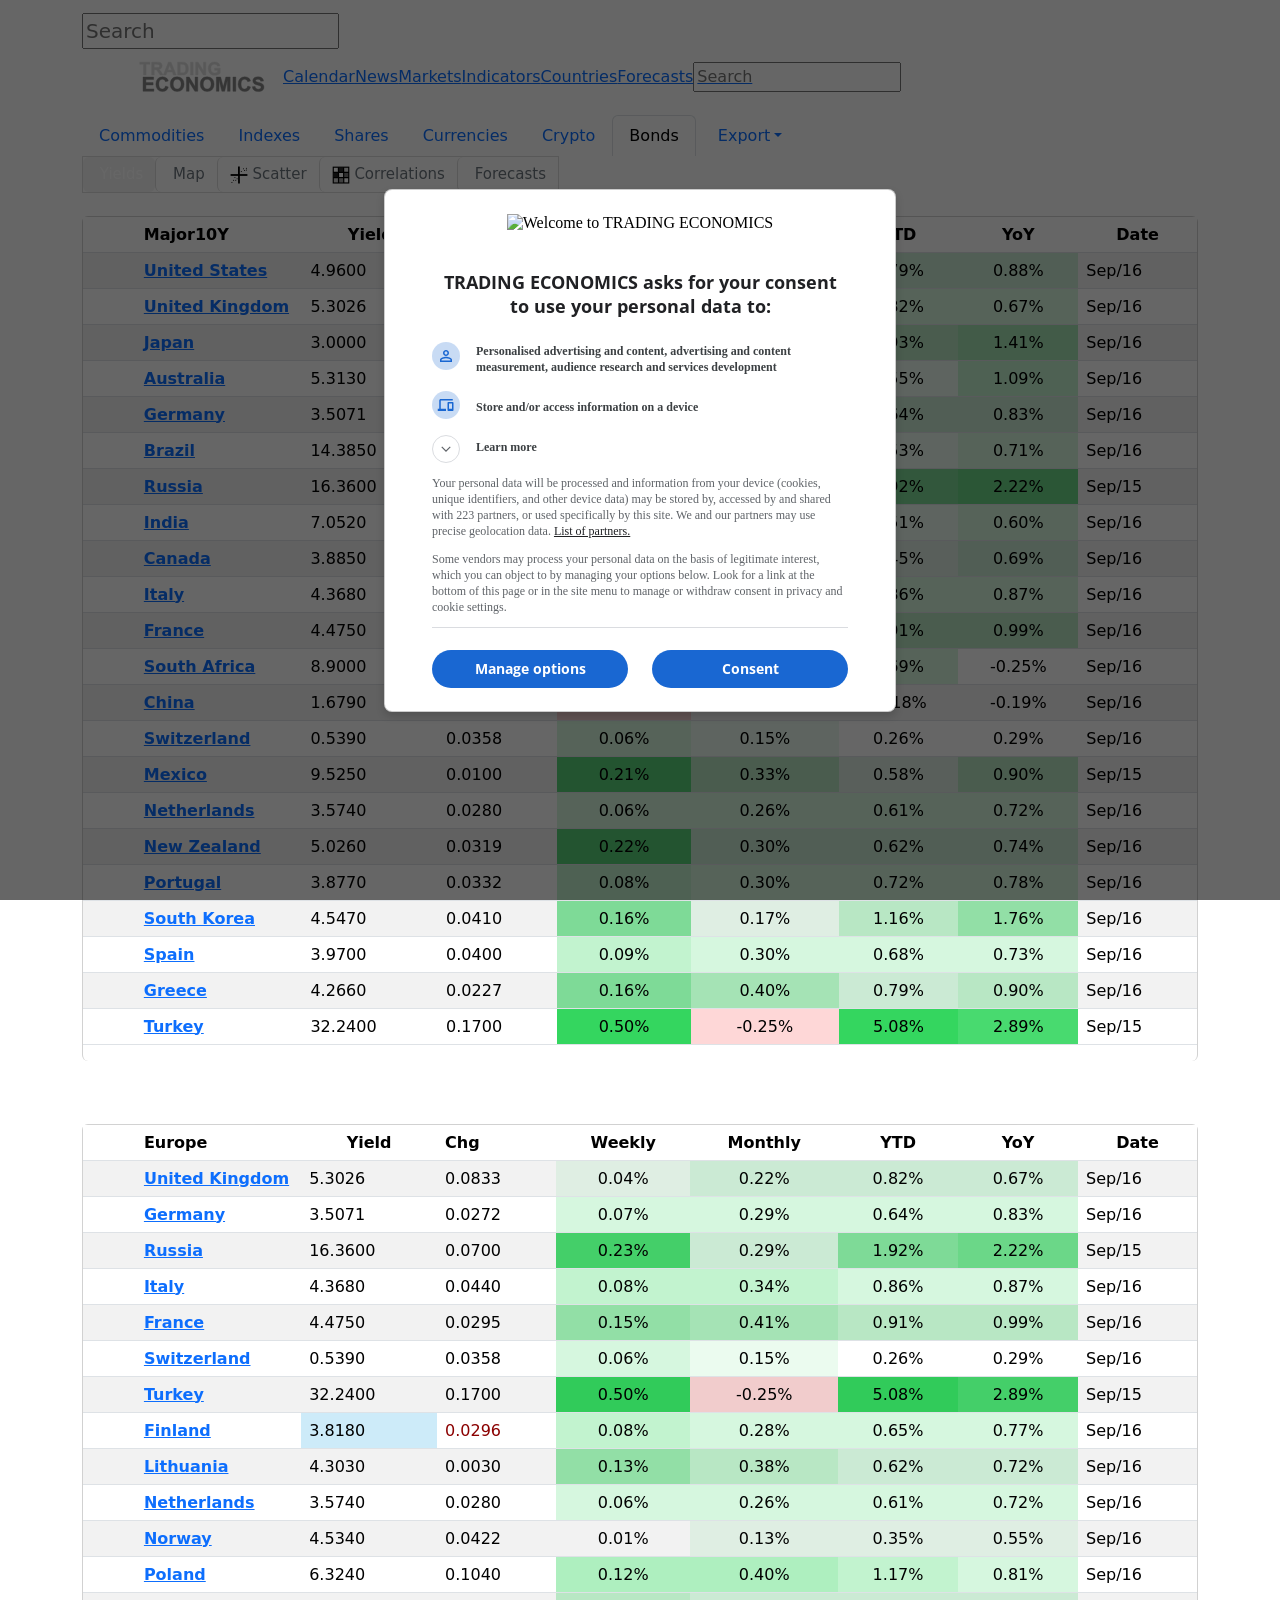
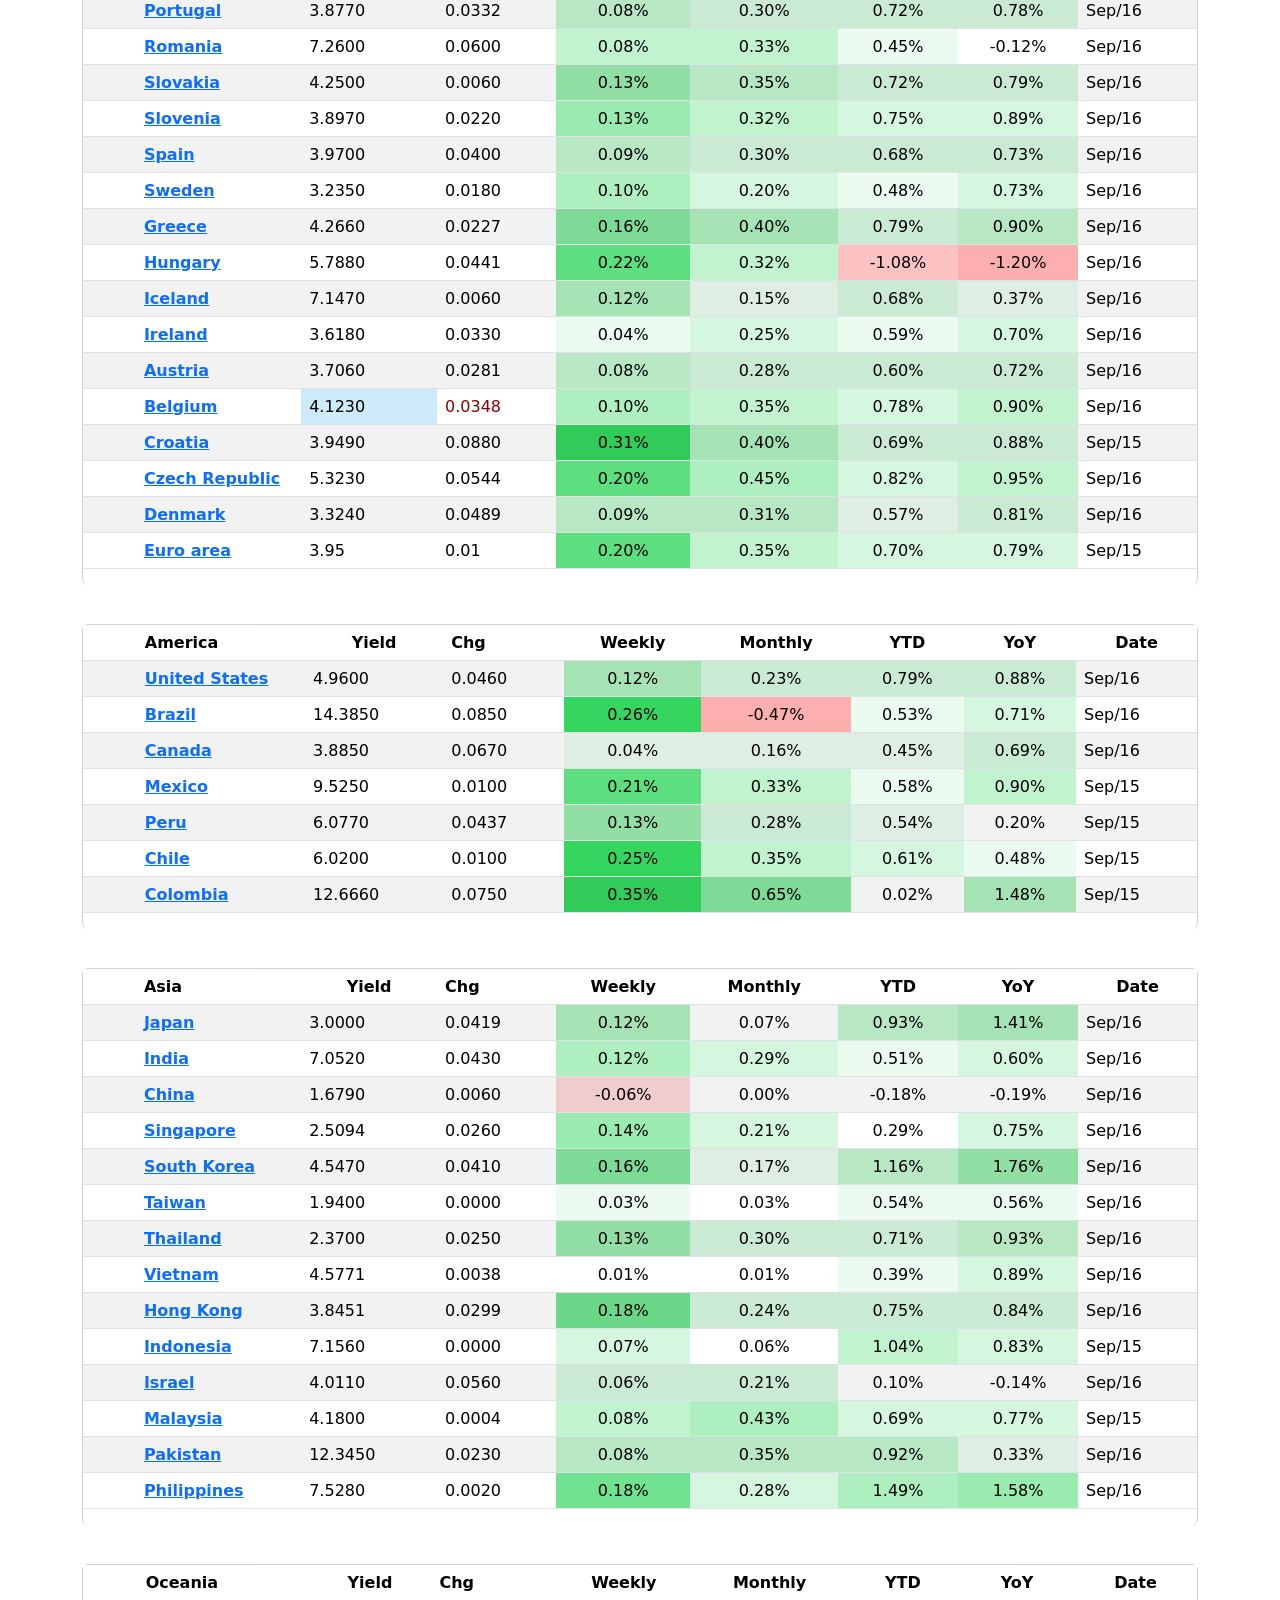
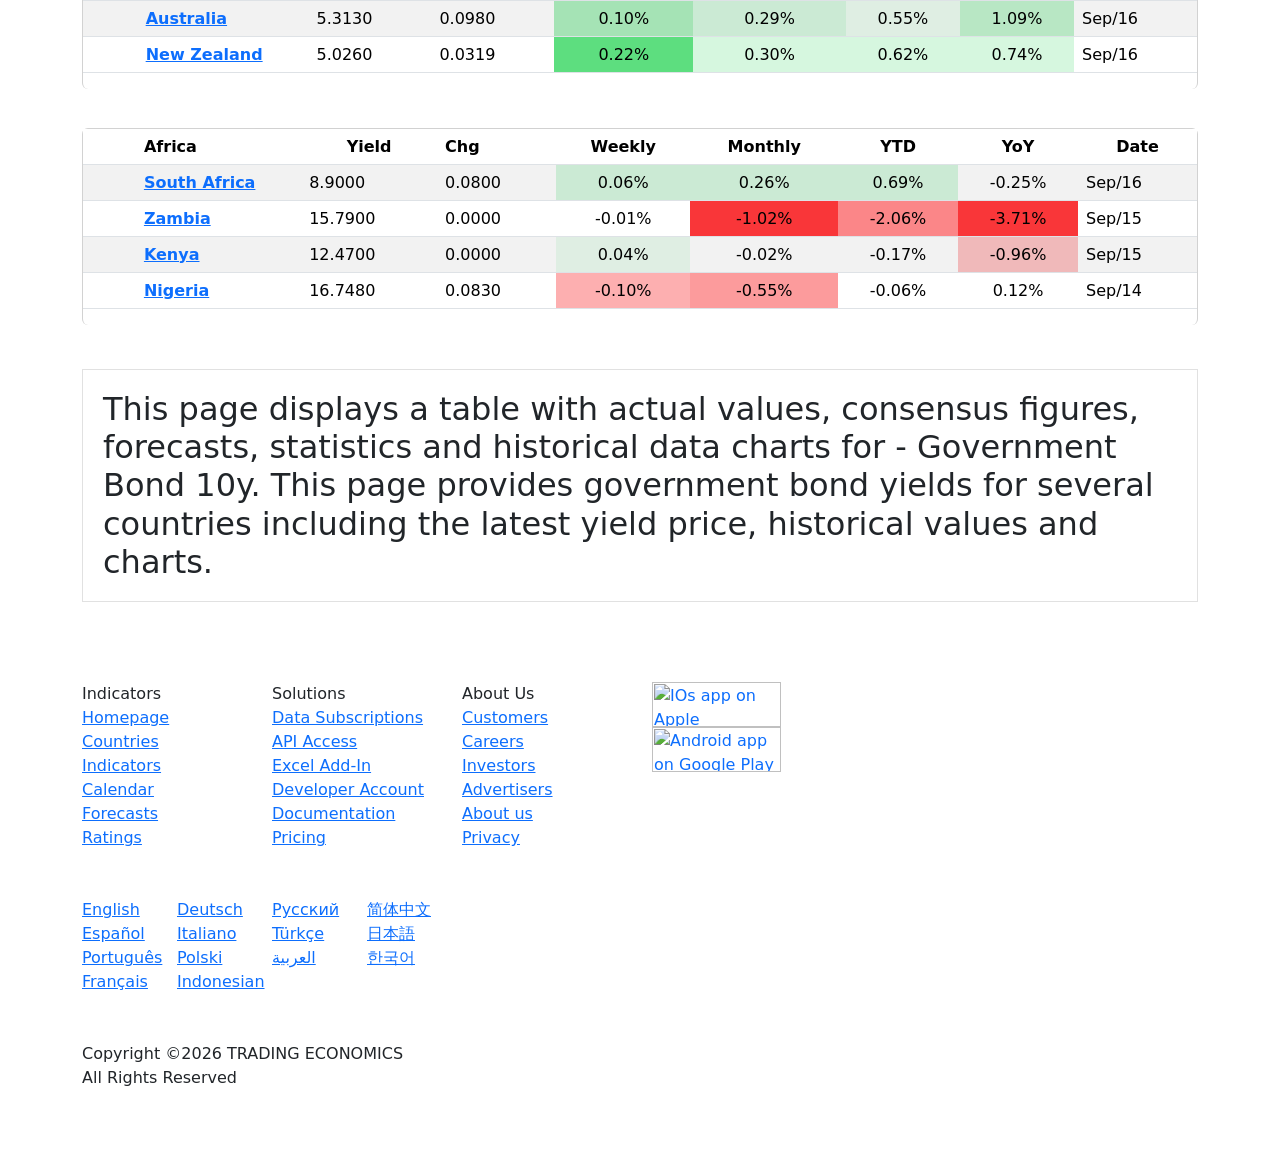
==== commit 7c8373e3: "Auto update data" ====
--- a/data/debug_te_bonds.html
+++ b/data/debug_te_bonds.html
@@ -27,8 +27,8 @@
 <meta http-equiv="origin-trial" content="[base64]">
 <meta http-equiv="origin-trial" content="A93bovR+QVXNx2/[base64]">
 <meta http-equiv="origin-trial" content="A1S5fojrAunSDrFbD8OfGmFHdRFZymSM/1ss3G+NEttCLfHkXvlcF6LGLH8Mo5PakLO1sCASXU1/[base64]">
-<script src="https://securepubads.g.doubleclick.net/pagead/managed/js/gpt/m202609040101/pubads_impl.js" async=""></script><link href="https://securepubads.g.doubleclick.net/pagead/managed/dict/m202609080101/gpt" rel="compression-dictionary">
-<script async="" src="https://fundingchoicesmessages.google.com/i/23288354674?ers=3"></script><script async="" src="https://fundingchoicesmessages.google.com/f/AGSKWxWGfprWA17NEE6PKvjrH-pgSnfLMNWvJfRYC6wVcc0iKF1H5csVWZsY_u5MIX8k9PxbJAh_PZr5aAo2Gnd2h-qGHJ85PsKiLO3dYUPXZfIW6wR3N_HsfJtlD07QDG8aCjNC_h9ZNA==?fccs=[base64]"></script><style>@font-face {
+<script src="https://securepubads.g.doubleclick.net/pagead/managed/js/gpt/m202609150101/pubads_impl.js?cb=122881078" async="" fetchpriority="high"></script><link href="https://securepubads.g.doubleclick.net/pagead/managed/dict/m202609080101/gpt" rel="compression-dictionary">
+<script async="" src="https://fundingchoicesmessages.google.com/i/23288354674?ers=3"></script><script async="" src="https://fundingchoicesmessages.google.com/f/AGSKWxU8XTut6Z0hu1jnPVtNCaleHfcKdJWYU4R8ZuY5v1sQ0i7mtTOTrkOrvTPHBLSeAt5gBGn5WDVPj6aV1UflTc4OqLkpfB9vo03_jTjb1u9Cld3yX-LYOiacmwk6jeFbsSnnN677rA==?fccs=[base64]"></script><style>@font-face {
   font-family: 'Material Icons';
   font-style: normal;
   font-weight: 400;
@@ -56,12 +56,12 @@
 </head>
 <body style="overflow: hidden;">
     <script>(function(){var c=localStorage.getItem('IsDarkMode')==='true';if(c)document.body.classList.add('dark-theme');window.IsDarkMode=c;})();</script><form method="post" action="/bonds" id="aspnetForm">
-<input type="hidden" name="__VIEWSTATE" id="__VIEWSTATE" value="bfB7eFF/QnRjPQG97Kic0AmaPwVeF8n6plzGioketxjH7XbTkBVTmOcqhiW0sxwluloH/GsH03s+LOte/+RGr9Ggrus="><input type="hidden" name="__VIEWSTATEGENERATOR" id="__VIEWSTATEGENERATOR" value="9ED6FB81"><nav id="ctl00_NavigationUC1_ctl00_menu" class="navbar navbar-dark fixed-top" role="navigation"><div class="container">
+<input type="hidden" name="__VIEWSTATE" id="__VIEWSTATE" value="kLqXosbe9kQdvexaWHl9GfEAbTtSYfYx4hhtTrp+CH5jSgeDf13x+ru6+SKDICMeg7WDvrXce+9d0xPJiKGDIYigG/c="><input type="hidden" name="__VIEWSTATEGENERATOR" id="__VIEWSTATEGENERATOR" value="9ED6FB81"><nav id="ctl00_NavigationUC1_ctl00_menu" class="navbar navbar-dark fixed-top" role="navigation"><div class="container">
 
         <div class="navbar-header navbar-header-search" id="searchMobileHeader">
             <div class="d-flex justify-content-between">
                 <a class="navbar-brand" style="width: 100%" role="form">
-                    <input type="text" placeholder="Search" id="thisIstheTinySearchBoxIdTag" autocomplete="off" class="nav-search-input-class navbar-search-2 ieconomics-736075-logic"></a>
+                    <input type="text" placeholder="Search" id="thisIstheTinySearchBoxIdTag" autocomplete="off" class="nav-search-input-class navbar-search-2 ieconomics-476391-logic"></a>
                 <ul id="thisIstheTinySearchResultsIdTag" class="dropdown-menu navbar-search-1">
 <li>
                         <div class="container-fluid">
@@ -122,7 +122,7 @@
                         <div class="search-li d-none d-lg-block">
                             <a noref="" id="thisIsTheSearchPlaceholderId" class="nav-searchbox-class stickydropdown d-block" title="Search">
                                 <div id="thisIsTheSearchBoxWrapperId" class="typeahead-searchbox-glyphicon-wrapper d-flex ">
-                                    <input type="text" placeholder="Search" aria-label="Search" id="thisIstheSearchBoxIdTag" autocomplete="off" class="d-none d-md-block nav-search-input-class ieconomics-754524-logic">
+                                    <input type="text" placeholder="Search" aria-label="Search" id="thisIstheSearchBoxIdTag" autocomplete="off" class="d-none d-md-block nav-search-input-class ieconomics-347032-logic">
 </div>
                             </a>
 
@@ -893,7 +893,7 @@
 
 </style>
 <div class="visuals_menu">
-    <div id="ctl00_ContentPlaceHolder1__ff7e7d26ca65912a_visualizationsOptions" class="visualizationsOptions">
+    <div id="ctl00_ContentPlaceHolder1__ffa727e3ece4cb9a_visualizationsOptions" class="visualizationsOptions">
 
 <style>
     .no-border {
@@ -1081,9 +1081,9 @@
 </div>
 
 
-<input type="hidden" name="ctl00$ContentPlaceHolder1$_ff7e7d26ca65912a$HTop" id="ctl00_ContentPlaceHolder1__ff7e7d26ca65912a_HTop" value="250"><input type="hidden" name="ctl00$ContentPlaceHolder1$_ff7e7d26ca65912a$Repeater1$ctl00$group" id="ctl00_ContentPlaceHolder1__ff7e7d26ca65912a_Repeater1_ctl00_group" value="Major"><input type="hidden" name="ctl00$ContentPlaceHolder1$_ff7e7d26ca65912a$Repeater1$ctl00$category" id="ctl00_ContentPlaceHolder1__ff7e7d26ca65912a_Repeater1_ctl00_category" value="bond"><div style="margin-top: 15px;">
+<input type="hidden" name="ctl00$ContentPlaceHolder1$_ffa727e3ece4cb9a$HTop" id="ctl00_ContentPlaceHolder1__ffa727e3ece4cb9a_HTop" value="250"><input type="hidden" name="ctl00$ContentPlaceHolder1$_ffa727e3ece4cb9a$Repeater1$ctl00$group" id="ctl00_ContentPlaceHolder1__ffa727e3ece4cb9a_Repeater1_ctl00_group" value="Major"><input type="hidden" name="ctl00$ContentPlaceHolder1$_ffa727e3ece4cb9a$Repeater1$ctl00$category" id="ctl00_ContentPlaceHolder1__ffa727e3ece4cb9a_Repeater1_ctl00_category" value="bond"><div style="margin-top: 15px;">
             <div class="card" style="border-bottom:none;">
-            <table id="bond-1965088500" class="table-1965088500 table table-hover table-striped table-heatmap" data-sortable="" data-sortable-initialized="true">
+            <table id="bond-1122851424" class="table-1122851424 table table-hover table-striped table-heatmap" data-sortable="" data-sortable-initialized="true">
 <thead><tr>
 <th></th>
                         <th class="te-sort" style="text-align: left;">
@@ -1113,29 +1113,29 @@
                                 </td>
                                 <td id="p" class="datatable-item">
                                      
-                                    4.9960  
+                                    4.9600  
                                     </td>
-                                <td id="nch" class="datatable-item" style="text-align: left; overflow-x: hidden" data-value="0.0080">
-                                    <span class="market-positive-image"></span>
-                                    0.0080  
+                                <td id="nch" class="datatable-item" style="text-align: left; overflow-x: hidden" data-value="-0.0460">
+                                    <span class="market-negative-image"></span>
+                                    0.0460  
                                 </td>
                                     
-                                <td class="datatable-item  datatable-heatmap d-none  d-md-table-cell" style="text-align: center; background-color: rgb(93, 222, 127);" data-value="0.2020">
-                                    0.20% 
-                                </td>
-                                <td class="datatable-item datatable-heatmap" style="text-align: center; background-color: rgb(214, 247, 223);" data-value="0.2700">
-                                        0.27% 
-                                </td>
-                                <td class="datatable-item datatable-heatmap  d-none d-md-table-cell" style="text-align: center; background-color: rgb(214, 247, 223);" data-value="0.8240">
-                                    0.82% 
-                                </td>
-                                <td class="datatable-item datatable-heatmap  d-none d-md-table-cell" style="text-align: center; background-color: rgb(194, 243, 207);" data-value="0.9610">
-                                    0.96% 
+                                <td class="datatable-item  datatable-heatmap d-none  d-md-table-cell" style="text-align: center; background-color: rgb(174, 239, 191);" data-value="0.1160">
+                                    0.12% 
+                                </td>
+                                <td class="datatable-item datatable-heatmap" style="text-align: center; background-color: rgb(214, 247, 223);" data-value="0.2340">
+                                        0.23% 
+                                </td>
+                                <td class="datatable-item datatable-heatmap  d-none d-md-table-cell" style="text-align: center; background-color: rgb(214, 247, 223);" data-value="0.7880">
+                                    0.79% 
+                                </td>
+                                <td class="datatable-item datatable-heatmap  d-none d-md-table-cell" style="text-align: center; background-color: rgb(214, 247, 223);" data-value="0.8750">
+                                    0.88% 
                                 </td>
                                  
 
                                 <td id="date" class="datatable-item ">
-                                    Sep/15 
+                                    Sep/16 
                                 </td>
                                  
                                 
@@ -1151,29 +1151,29 @@
                                 </td>
                                 <td id="p" class="datatable-item">
                                      
-                                    5.3908  
+                                    5.3026  
                                     </td>
-                                <td id="nch" class="datatable-item" style="text-align: left; overflow-x: hidden" data-value="0.0102">
-                                    <span class="market-positive-image"></span>
-                                    0.0102  
+                                <td id="nch" class="datatable-item" style="text-align: left; overflow-x: hidden" data-value="-0.0833">
+                                    <span class="market-negative-image"></span>
+                                    0.0833  
                                 </td>
                                     
-                                <td class="datatable-item  datatable-heatmap d-none  d-md-table-cell" style="text-align: center; background-color: rgb(93, 222, 127);" data-value="0.2039">
-                                    0.20% 
-                                </td>
-                                <td class="datatable-item datatable-heatmap" style="text-align: center; background-color: rgb(194, 243, 207);" data-value="0.3087">
-                                        0.31% 
-                                </td>
-                                <td class="datatable-item datatable-heatmap  d-none d-md-table-cell" style="text-align: center; background-color: rgb(194, 243, 207);" data-value="0.9124">
-                                    0.91% 
-                                </td>
-                                <td class="datatable-item datatable-heatmap  d-none d-md-table-cell" style="text-align: center; background-color: rgb(214, 247, 223);" data-value="0.7471">
-                                    0.75% 
+                                <td class="datatable-item  datatable-heatmap d-none  d-md-table-cell" style="text-align: center; background-color: rgb(235, 251, 239);" data-value="0.0396">
+                                    0.04% 
+                                </td>
+                                <td class="datatable-item datatable-heatmap" style="text-align: center; background-color: rgb(214, 247, 223);" data-value="0.2205">
+                                        0.22% 
+                                </td>
+                                <td class="datatable-item datatable-heatmap  d-none d-md-table-cell" style="text-align: center; background-color: rgb(214, 247, 223);" data-value="0.8242">
+                                    0.82% 
+                                </td>
+                                <td class="datatable-item datatable-heatmap  d-none d-md-table-cell" style="text-align: center; background-color: rgb(214, 247, 223);" data-value="0.6739">
+                                    0.67% 
                                 </td>
                                  
 
                                 <td id="date" class="datatable-item ">
-                                    Sep/15 
+                                    Sep/16 
                                 </td>
                                  
                                 
@@ -1189,29 +1189,29 @@
                                 </td>
                                 <td id="p" class="datatable-item">
                                      
-                                    3.0420  
+                                    3.0000  
                                     </td>
-                                <td id="nch" class="datatable-item" style="text-align: left; overflow-x: hidden" data-value="0.0494">
-                                    <span class="market-positive-image"></span>
-                                    0.0494  
+                                <td id="nch" class="datatable-item" style="text-align: left; overflow-x: hidden" data-value="-0.0419">
+                                    <span class="market-negative-image"></span>
+                                    0.0419  
                                 </td>
                                     
-                                <td class="datatable-item  datatable-heatmap d-none  d-md-table-cell" style="text-align: center; background-color: rgb(154, 235, 175);" data-value="0.1463">
-                                    0.15% 
-                                </td>
-                                <td class="datatable-item datatable-heatmap" style="text-align: center; background-color: rgb(235, 251, 239);" data-value="0.1164">
-                                        0.12% 
-                                </td>
-                                <td class="datatable-item datatable-heatmap  d-none d-md-table-cell" style="text-align: center; background-color: rgb(194, 243, 207);" data-value="0.9689">
-                                    0.97% 
-                                </td>
-                                <td class="datatable-item datatable-heatmap  d-none d-md-table-cell" style="text-align: center; background-color: rgb(174, 239, 191);" data-value="1.4378">
-                                    1.44% 
+                                <td class="datatable-item  datatable-heatmap d-none  d-md-table-cell" style="text-align: center; background-color: rgb(174, 239, 191);" data-value="0.1164">
+                                    0.12% 
+                                </td>
+                                <td class="datatable-item datatable-heatmap" style="text-align: center; background-color: rgb(255, 255, 255);" data-value="0.0744">
+                                        0.07% 
+                                </td>
+                                <td class="datatable-item datatable-heatmap  d-none d-md-table-cell" style="text-align: center; background-color: rgb(194, 243, 207);" data-value="0.9269">
+                                    0.93% 
+                                </td>
+                                <td class="datatable-item datatable-heatmap  d-none d-md-table-cell" style="text-align: center; background-color: rgb(174, 239, 191);" data-value="1.4076">
+                                    1.41% 
                                 </td>
                                  
 
                                 <td id="date" class="datatable-item ">
-                                    Sep/15 
+                                    Sep/16 
                                 </td>
                                  
                                 
@@ -1227,29 +1227,29 @@
                                 </td>
                                 <td id="p" class="datatable-item">
                                      
-                                    5.3930  
+                                    5.3130  
                                     </td>
-                                <td id="nch" class="datatable-item" style="text-align: left; overflow-x: hidden" data-value="0.0250">
-                                    <span class="market-positive-image"></span>
-                                    0.0250  
+                                <td id="nch" class="datatable-item" style="text-align: left; overflow-x: hidden" data-value="-0.0980">
+                                    <span class="market-negative-image"></span>
+                                    0.0980  
                                 </td>
                                     
-                                <td class="datatable-item  datatable-heatmap d-none  d-md-table-cell" style="text-align: center; background-color: rgb(93, 222, 127);" data-value="0.2060">
-                                    0.21% 
-                                </td>
-                                <td class="datatable-item datatable-heatmap" style="text-align: center; background-color: rgb(194, 243, 207);" data-value="0.3710">
-                                        0.37% 
-                                </td>
-                                <td class="datatable-item datatable-heatmap  d-none d-md-table-cell" style="text-align: center; background-color: rgb(214, 247, 223);" data-value="0.6330">
-                                    0.63% 
-                                </td>
-                                <td class="datatable-item datatable-heatmap  d-none d-md-table-cell" style="text-align: center; background-color: rgb(194, 243, 207);" data-value="1.1680">
-                                    1.17% 
+                                <td class="datatable-item  datatable-heatmap d-none  d-md-table-cell" style="text-align: center; background-color: rgb(174, 239, 191);" data-value="0.1030">
+                                    0.10% 
+                                </td>
+                                <td class="datatable-item datatable-heatmap" style="text-align: center; background-color: rgb(214, 247, 223);" data-value="0.2910">
+                                        0.29% 
+                                </td>
+                                <td class="datatable-item datatable-heatmap  d-none d-md-table-cell" style="text-align: center; background-color: rgb(235, 251, 239);" data-value="0.5530">
+                                    0.55% 
+                                </td>
+                                <td class="datatable-item datatable-heatmap  d-none d-md-table-cell" style="text-align: center; background-color: rgb(194, 243, 207);" data-value="1.0870">
+                                    1.09% 
                                 </td>
                                  
 
                                 <td id="date" class="datatable-item ">
-                                    Sep/15 
+                                    Sep/16 
                                 </td>
                                  
                                 
@@ -1265,29 +1265,29 @@
                                 </td>
                                 <td id="p" class="datatable-item">
                                      
-                                    3.5376  
+                                    3.5071  
                                     </td>
-                                <td id="nch" class="datatable-item" style="text-align: left; overflow-x: hidden" data-value="0.0070">
-                                    <span class="market-positive-image"></span>
-                                    0.0070  
+                                <td id="nch" class="datatable-item" style="text-align: left; overflow-x: hidden" data-value="-0.0272">
+                                    <span class="market-negative-image"></span>
+                                    0.0272  
                                 </td>
                                     
-                                <td class="datatable-item  datatable-heatmap d-none  d-md-table-cell" style="text-align: center; background-color: rgb(113, 226, 143);" data-value="0.1814">
-                                    0.18% 
-                                </td>
-                                <td class="datatable-item datatable-heatmap" style="text-align: center; background-color: rgb(194, 243, 207);" data-value="0.3197">
-                                        0.32% 
-                                </td>
-                                <td class="datatable-item datatable-heatmap  d-none d-md-table-cell" style="text-align: center; background-color: rgb(214, 247, 223);" data-value="0.6753">
-                                    0.68% 
-                                </td>
-                                <td class="datatable-item datatable-heatmap  d-none d-md-table-cell" style="text-align: center; background-color: rgb(214, 247, 223);" data-value="0.8431">
-                                    0.84% 
+                                <td class="datatable-item  datatable-heatmap d-none  d-md-table-cell" style="text-align: center; background-color: rgb(214, 247, 223);" data-value="0.0690">
+                                    0.07% 
+                                </td>
+                                <td class="datatable-item datatable-heatmap" style="text-align: center; background-color: rgb(214, 247, 223);" data-value="0.2892">
+                                        0.29% 
+                                </td>
+                                <td class="datatable-item datatable-heatmap  d-none d-md-table-cell" style="text-align: center; background-color: rgb(214, 247, 223);" data-value="0.6448">
+                                    0.64% 
+                                </td>
+                                <td class="datatable-item datatable-heatmap  d-none d-md-table-cell" style="text-align: center; background-color: rgb(214, 247, 223);" data-value="0.8308">
+                                    0.83% 
                                 </td>
                                  
 
                                 <td id="date" class="datatable-item ">
-                                    Sep/15 
+                                    Sep/16 
                                 </td>
                                  
                                 
@@ -1303,29 +1303,29 @@
                                 </td>
                                 <td id="p" class="datatable-item">
                                      
-                                    14.4750  
+                                    14.3850  
                                     </td>
-                                <td id="nch" class="datatable-item" style="text-align: left; overflow-x: hidden" data-value="0.1050">
-                                    <span class="market-positive-image"></span>
-                                    0.1050  
+                                <td id="nch" class="datatable-item" style="text-align: left; overflow-x: hidden" data-value="-0.0850">
+                                    <span class="market-negative-image"></span>
+                                    0.0850  
                                 </td>
                                     
-                                <td class="datatable-item  datatable-heatmap d-none  d-md-table-cell" style="text-align: center; background-color: rgb(52, 214, 95);" data-value="0.3450">
-                                    0.35% 
-                                </td>
-                                <td class="datatable-item datatable-heatmap" style="text-align: center; background-color: rgb(253, 195, 196);" data-value="-0.3750">
-                                        -0.38% 
-                                </td>
-                                <td class="datatable-item datatable-heatmap  d-none d-md-table-cell" style="text-align: center; background-color: rgb(214, 247, 223);" data-value="0.6170">
-                                    0.62% 
-                                </td>
-                                <td class="datatable-item datatable-heatmap  d-none d-md-table-cell" style="text-align: center; background-color: rgb(214, 247, 223);" data-value="0.7750">
-                                    0.78% 
+                                <td class="datatable-item  datatable-heatmap d-none  d-md-table-cell" style="text-align: center; background-color: rgb(52, 214, 95);" data-value="0.2550">
+                                    0.26% 
+                                </td>
+                                <td class="datatable-item datatable-heatmap" style="text-align: center; background-color: rgb(253, 175, 176);" data-value="-0.4650">
+                                        -0.47% 
+                                </td>
+                                <td class="datatable-item datatable-heatmap  d-none d-md-table-cell" style="text-align: center; background-color: rgb(235, 251, 239);" data-value="0.5270">
+                                    0.53% 
+                                </td>
+                                <td class="datatable-item datatable-heatmap  d-none d-md-table-cell" style="text-align: center; background-color: rgb(214, 247, 223);" data-value="0.7100">
+                                    0.71% 
                                 </td>
                                  
 
                                 <td id="date" class="datatable-item ">
-                                    Sep/15 
+                                    Sep/16 
                                 </td>
                                  
                                 
@@ -1341,29 +1341,29 @@
                                 </td>
                                 <td id="p" class="datatable-item">
                                      
-                                    16.2900  
+                                    16.3600  
                                     </td>
-                                <td id="nch" class="datatable-item" style="text-align: left; overflow-x: hidden" data-value="-0.1200">
-                                    <span class="market-negative-image"></span>
-                                 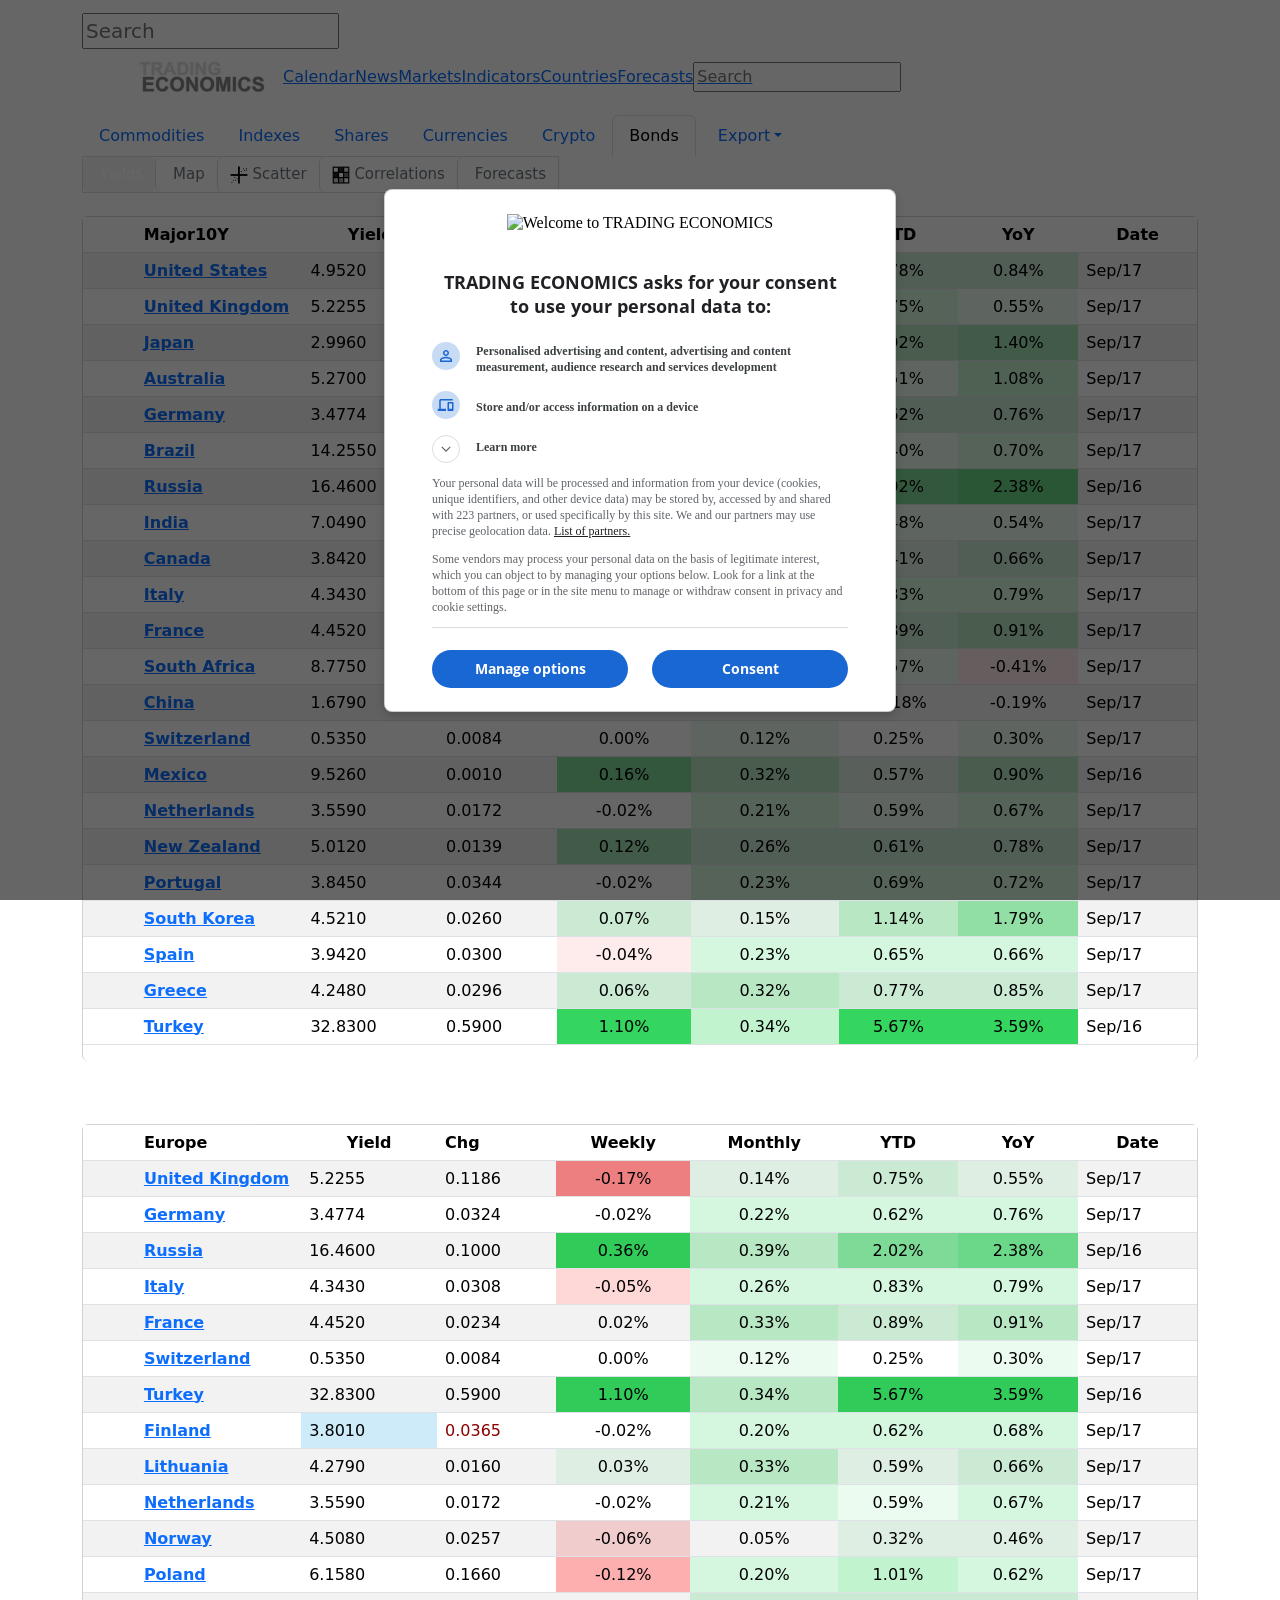
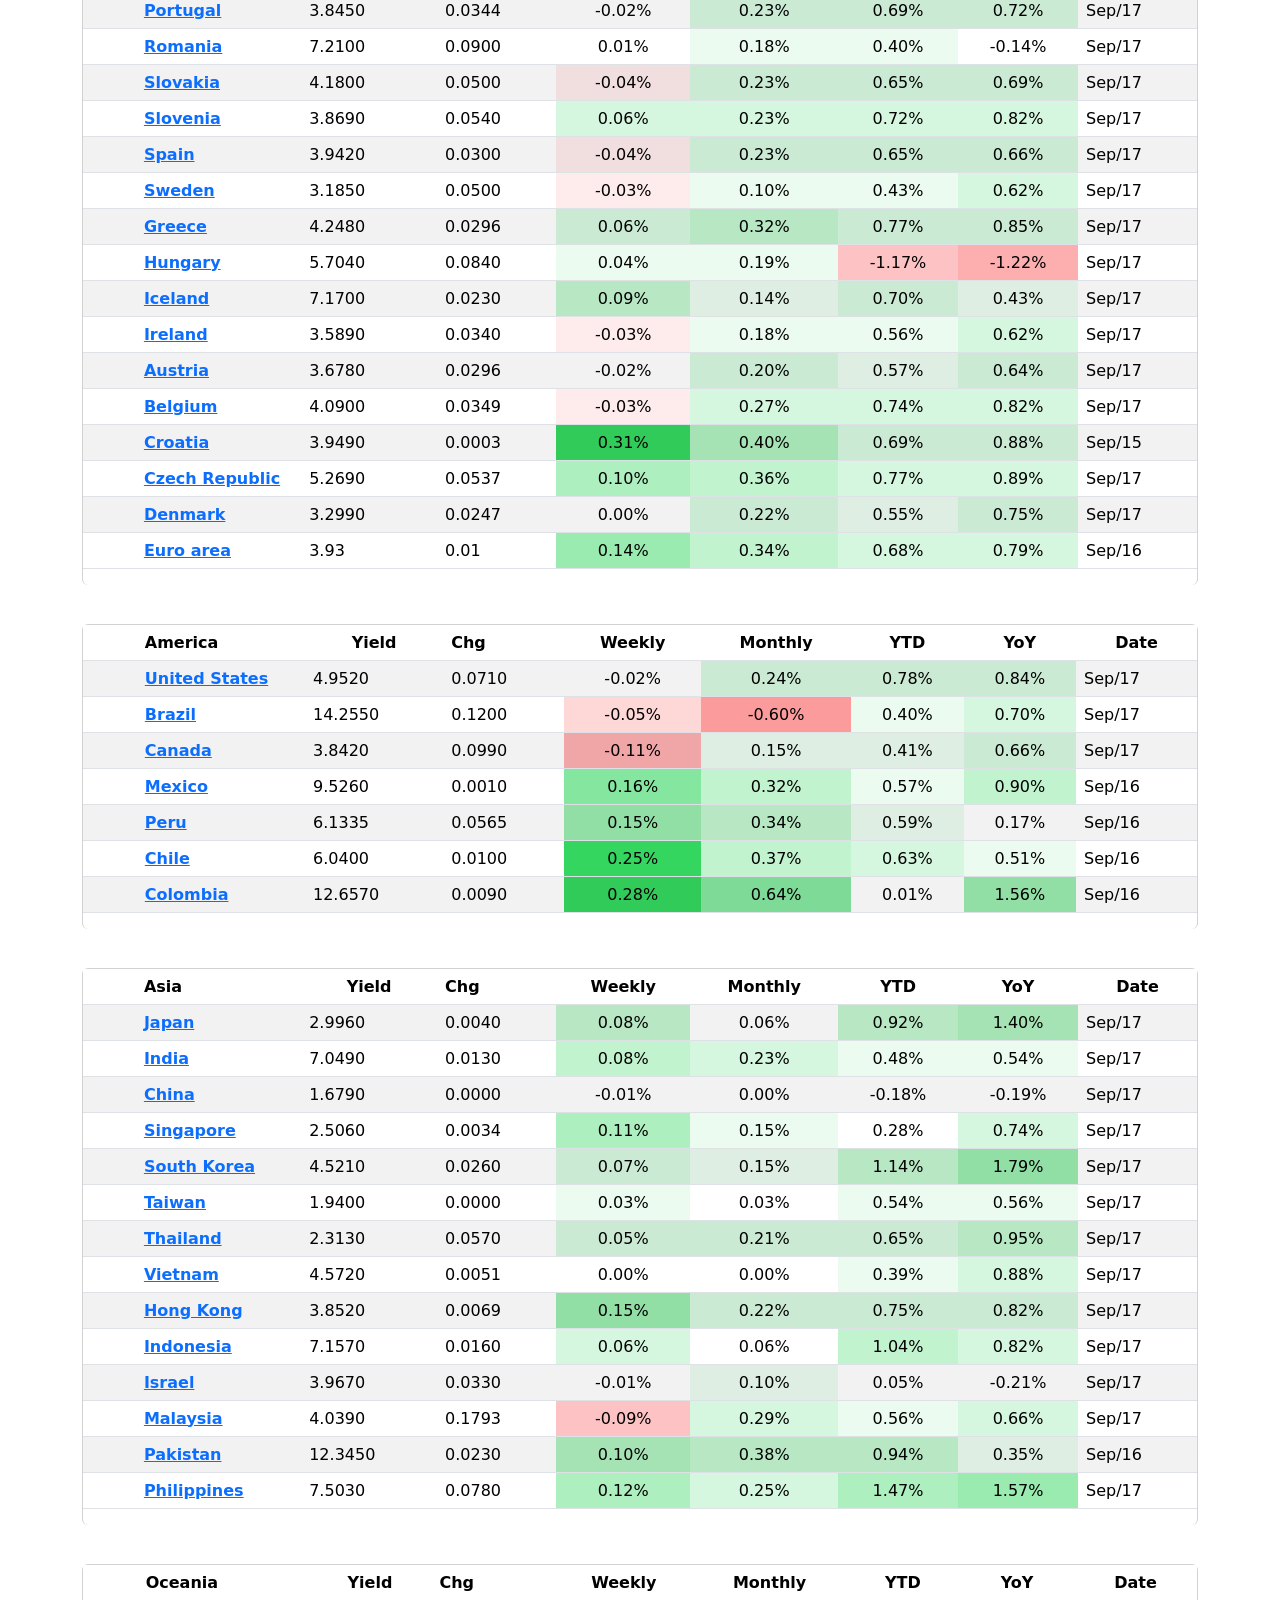
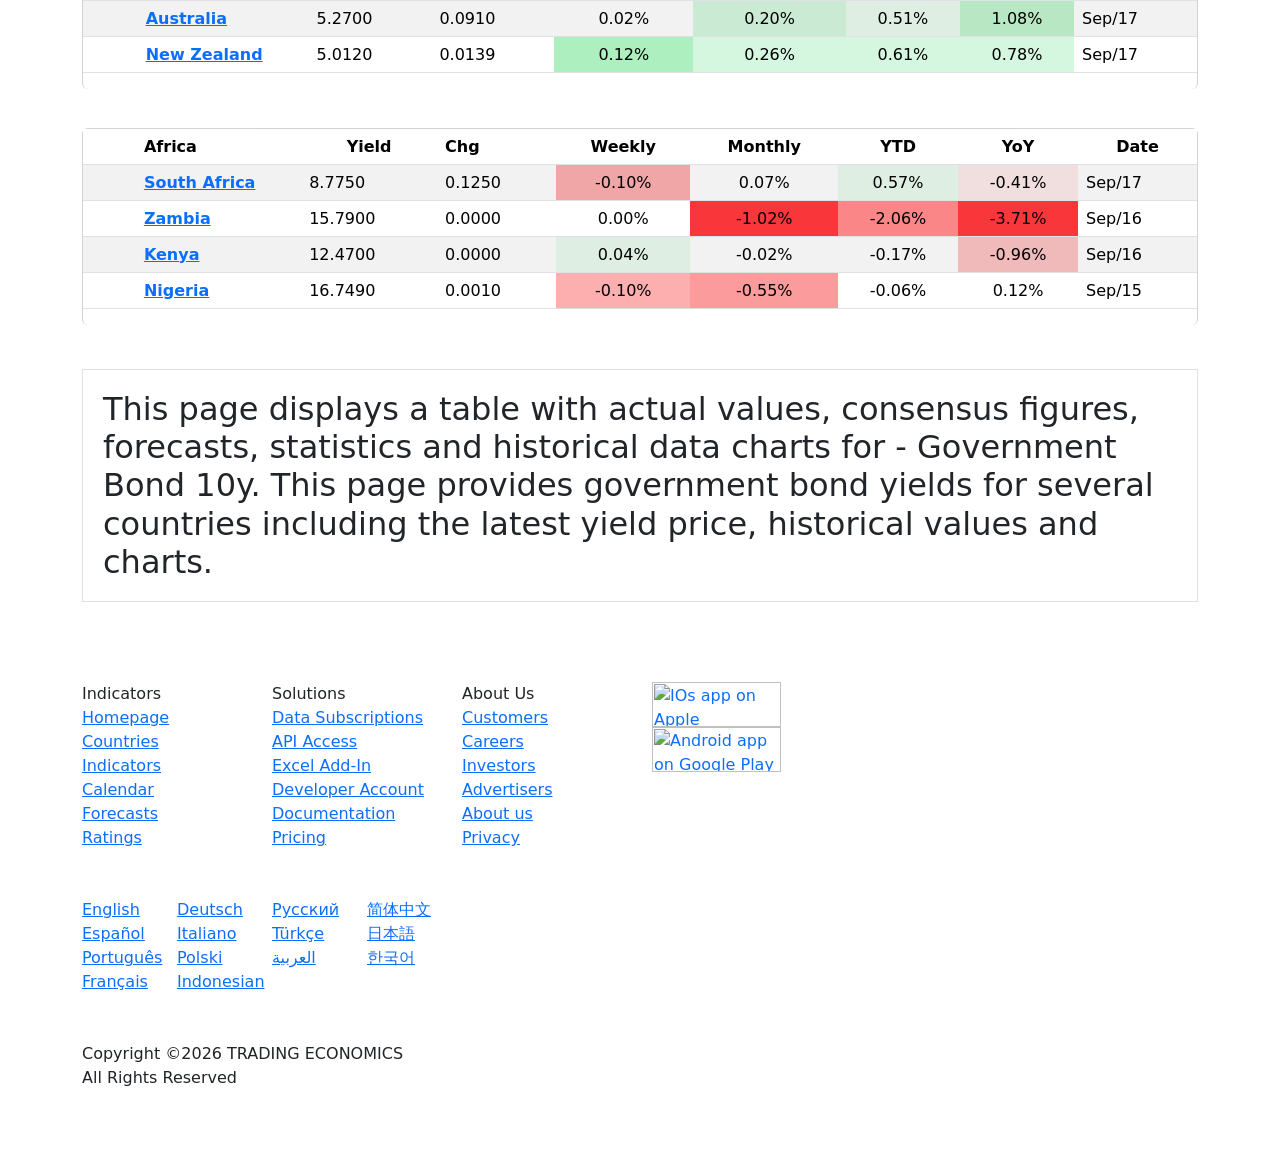
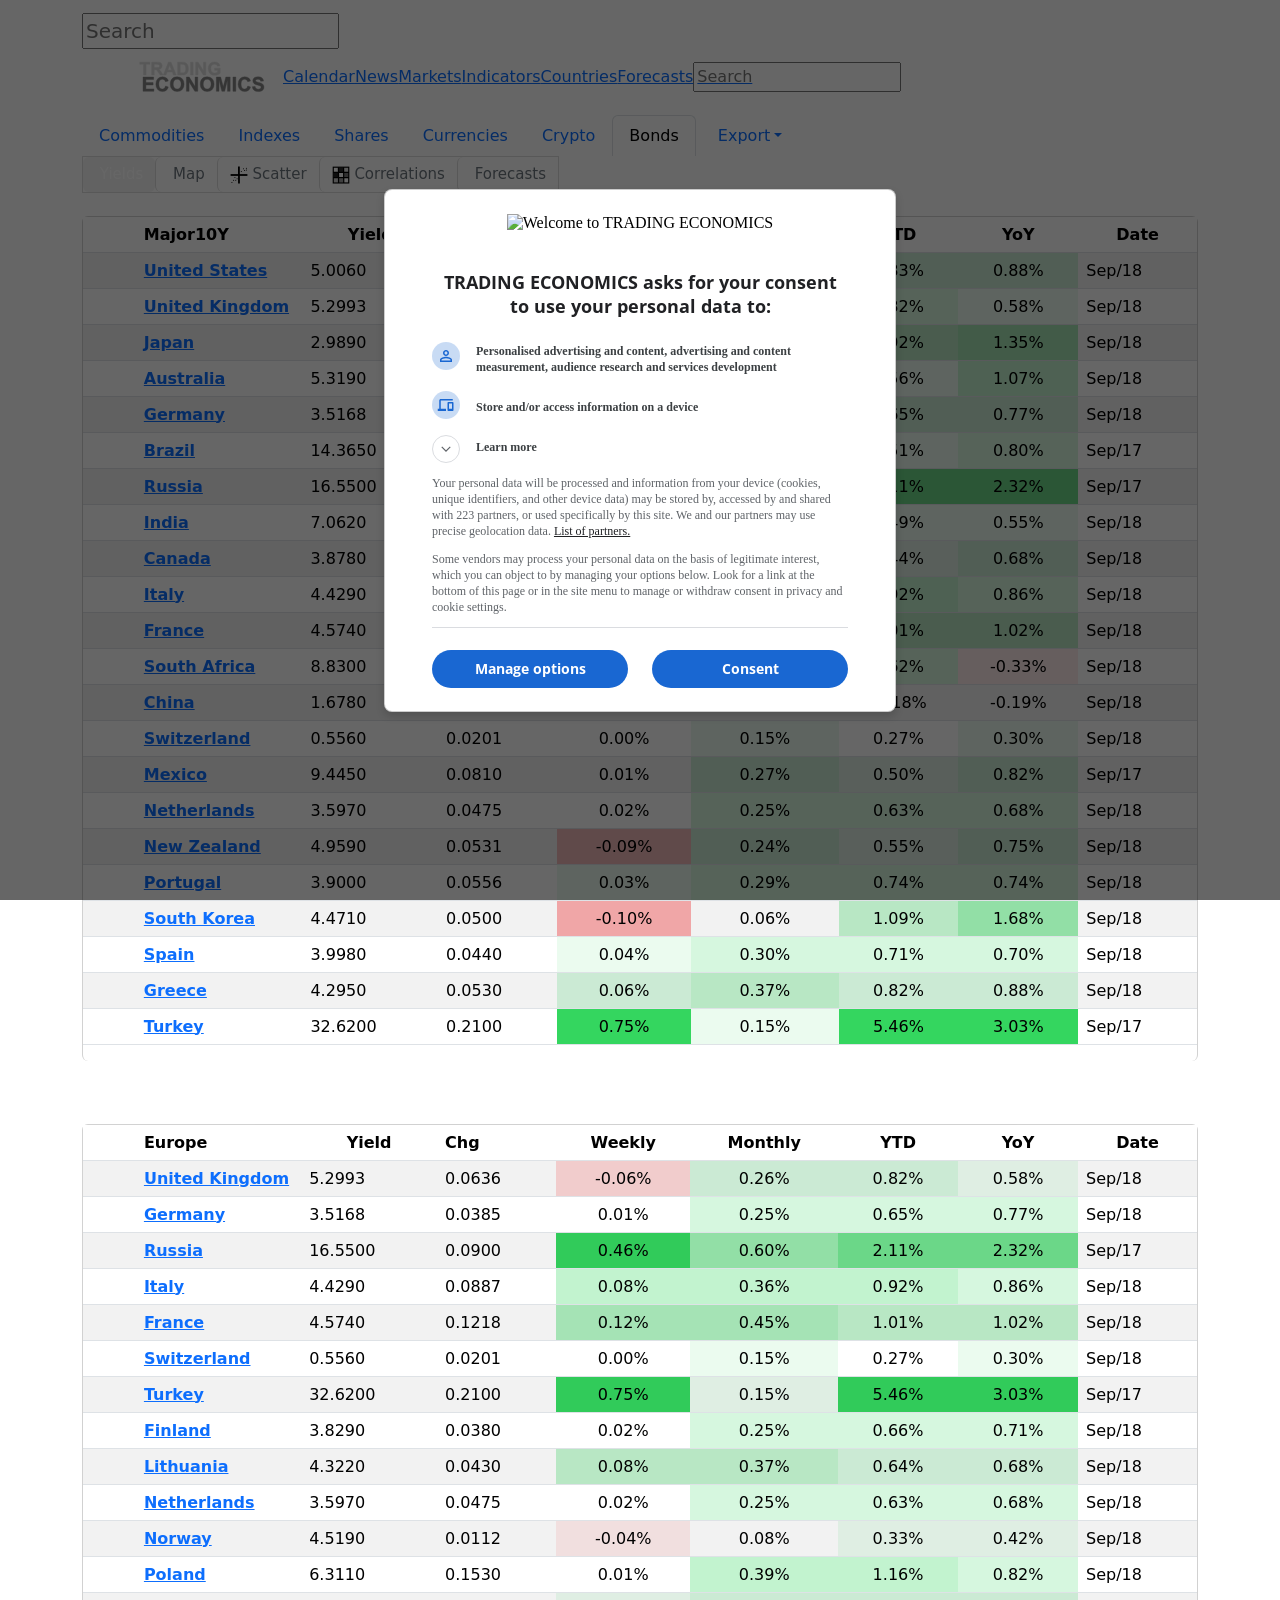
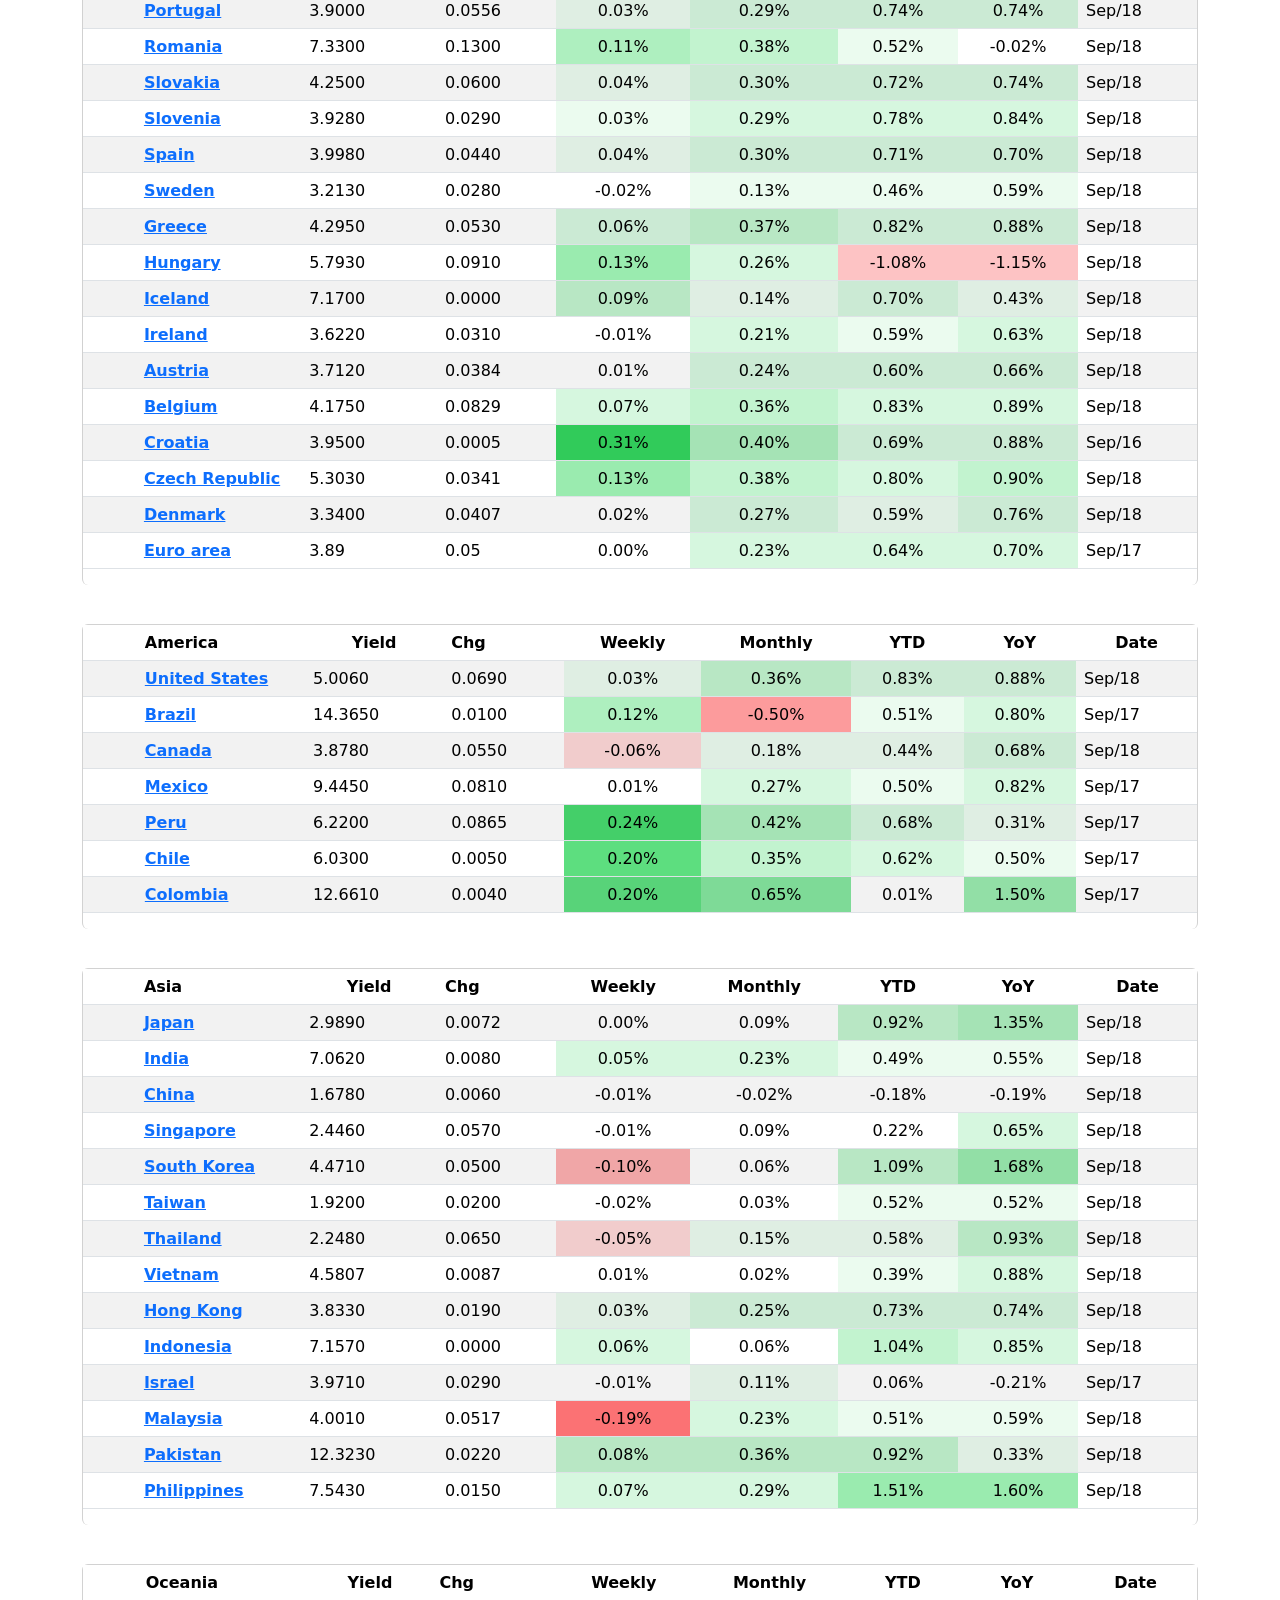
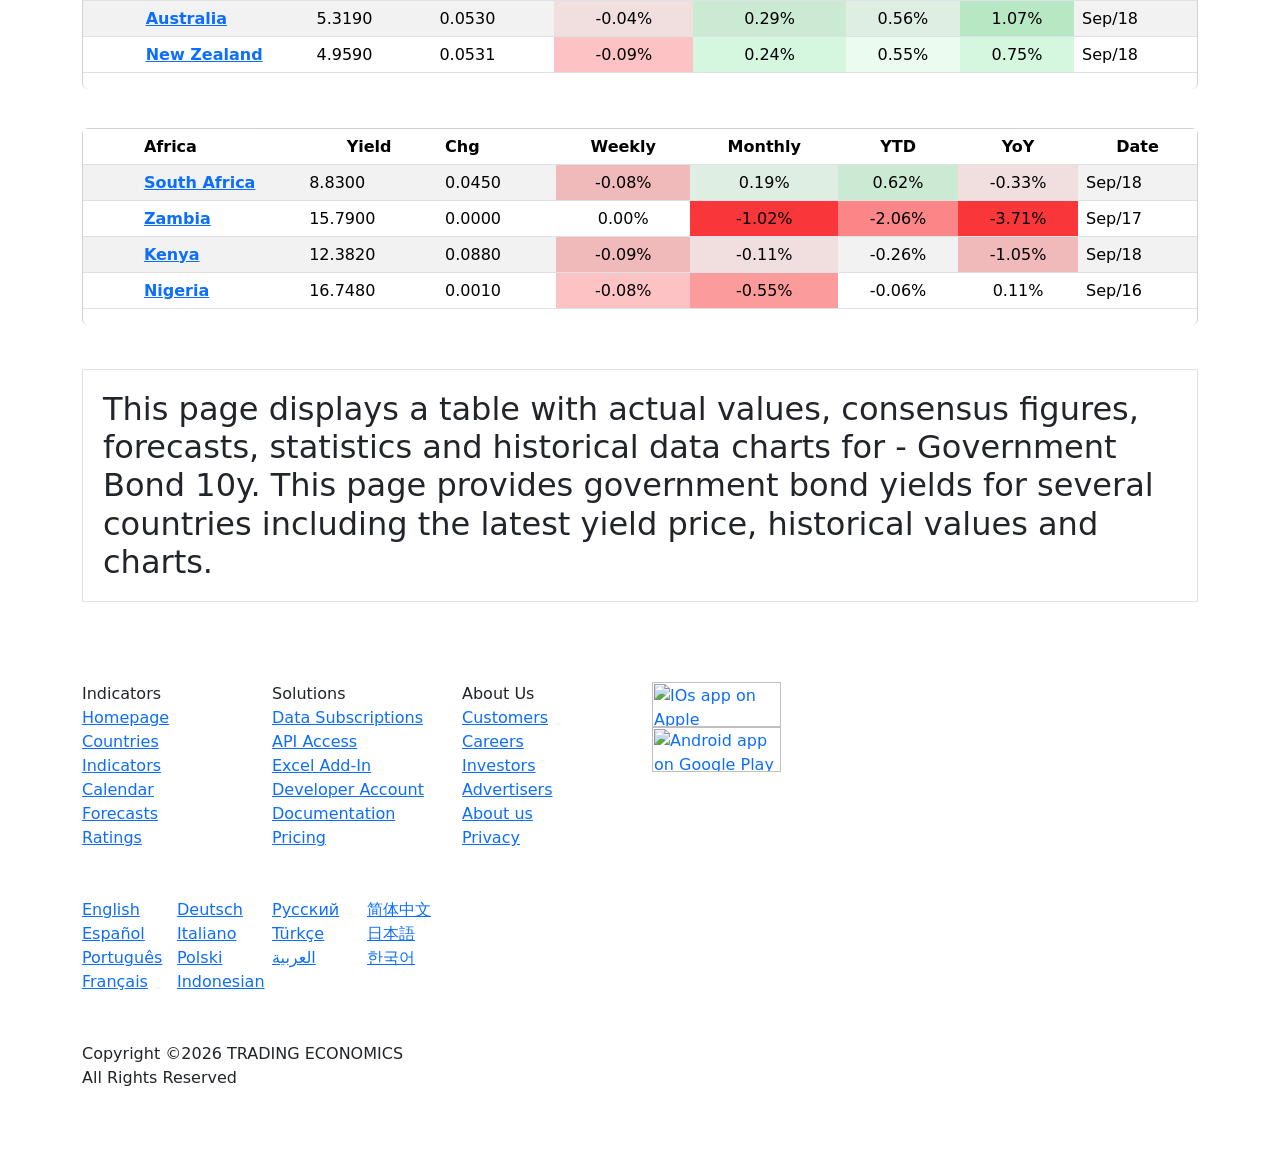
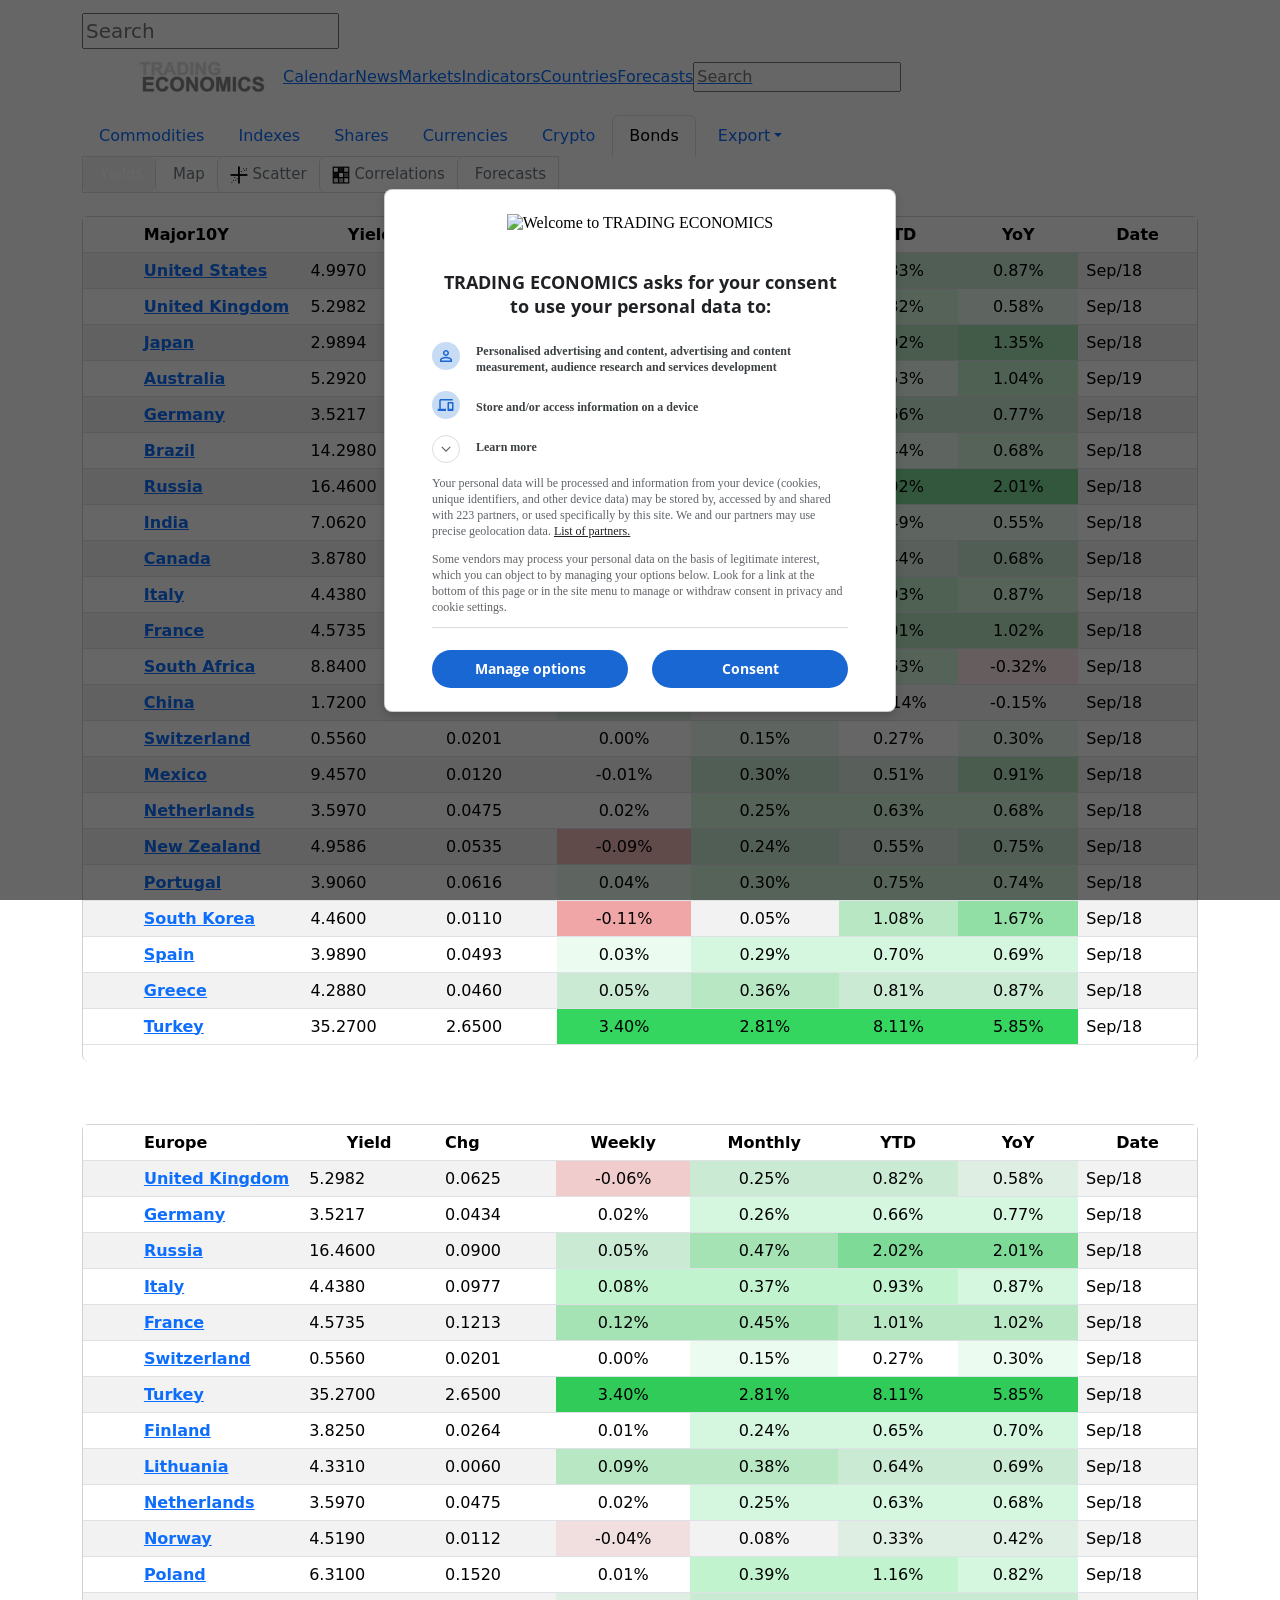
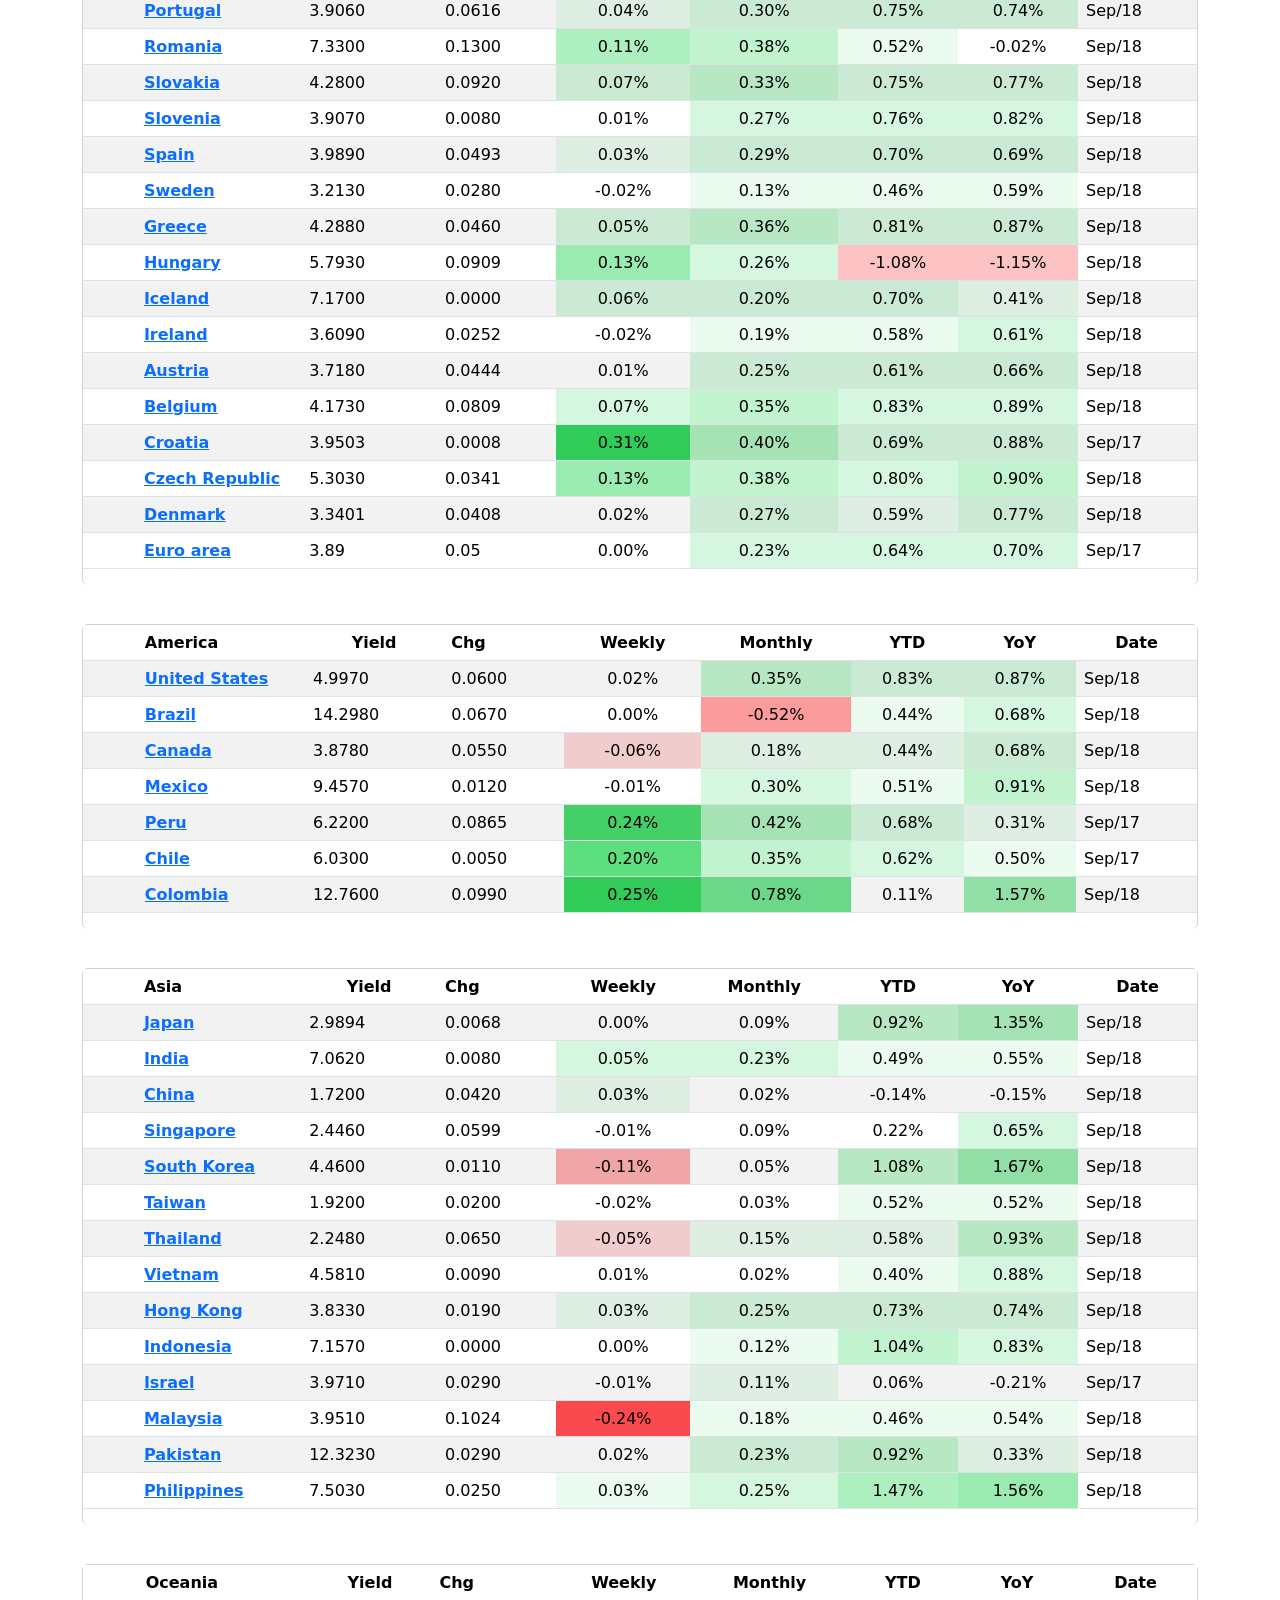
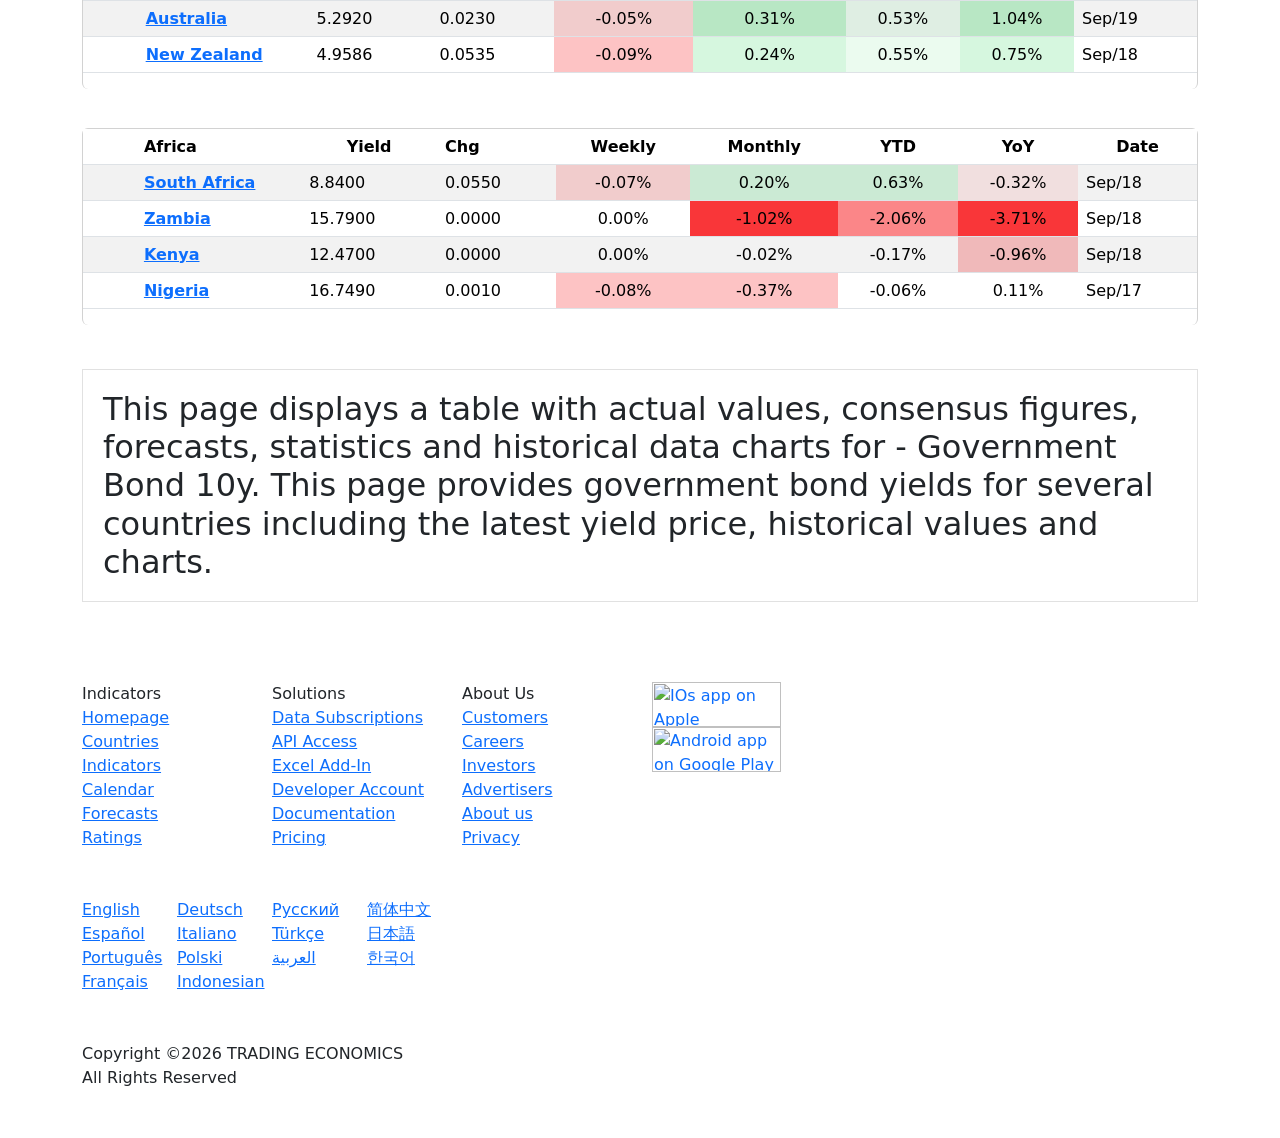
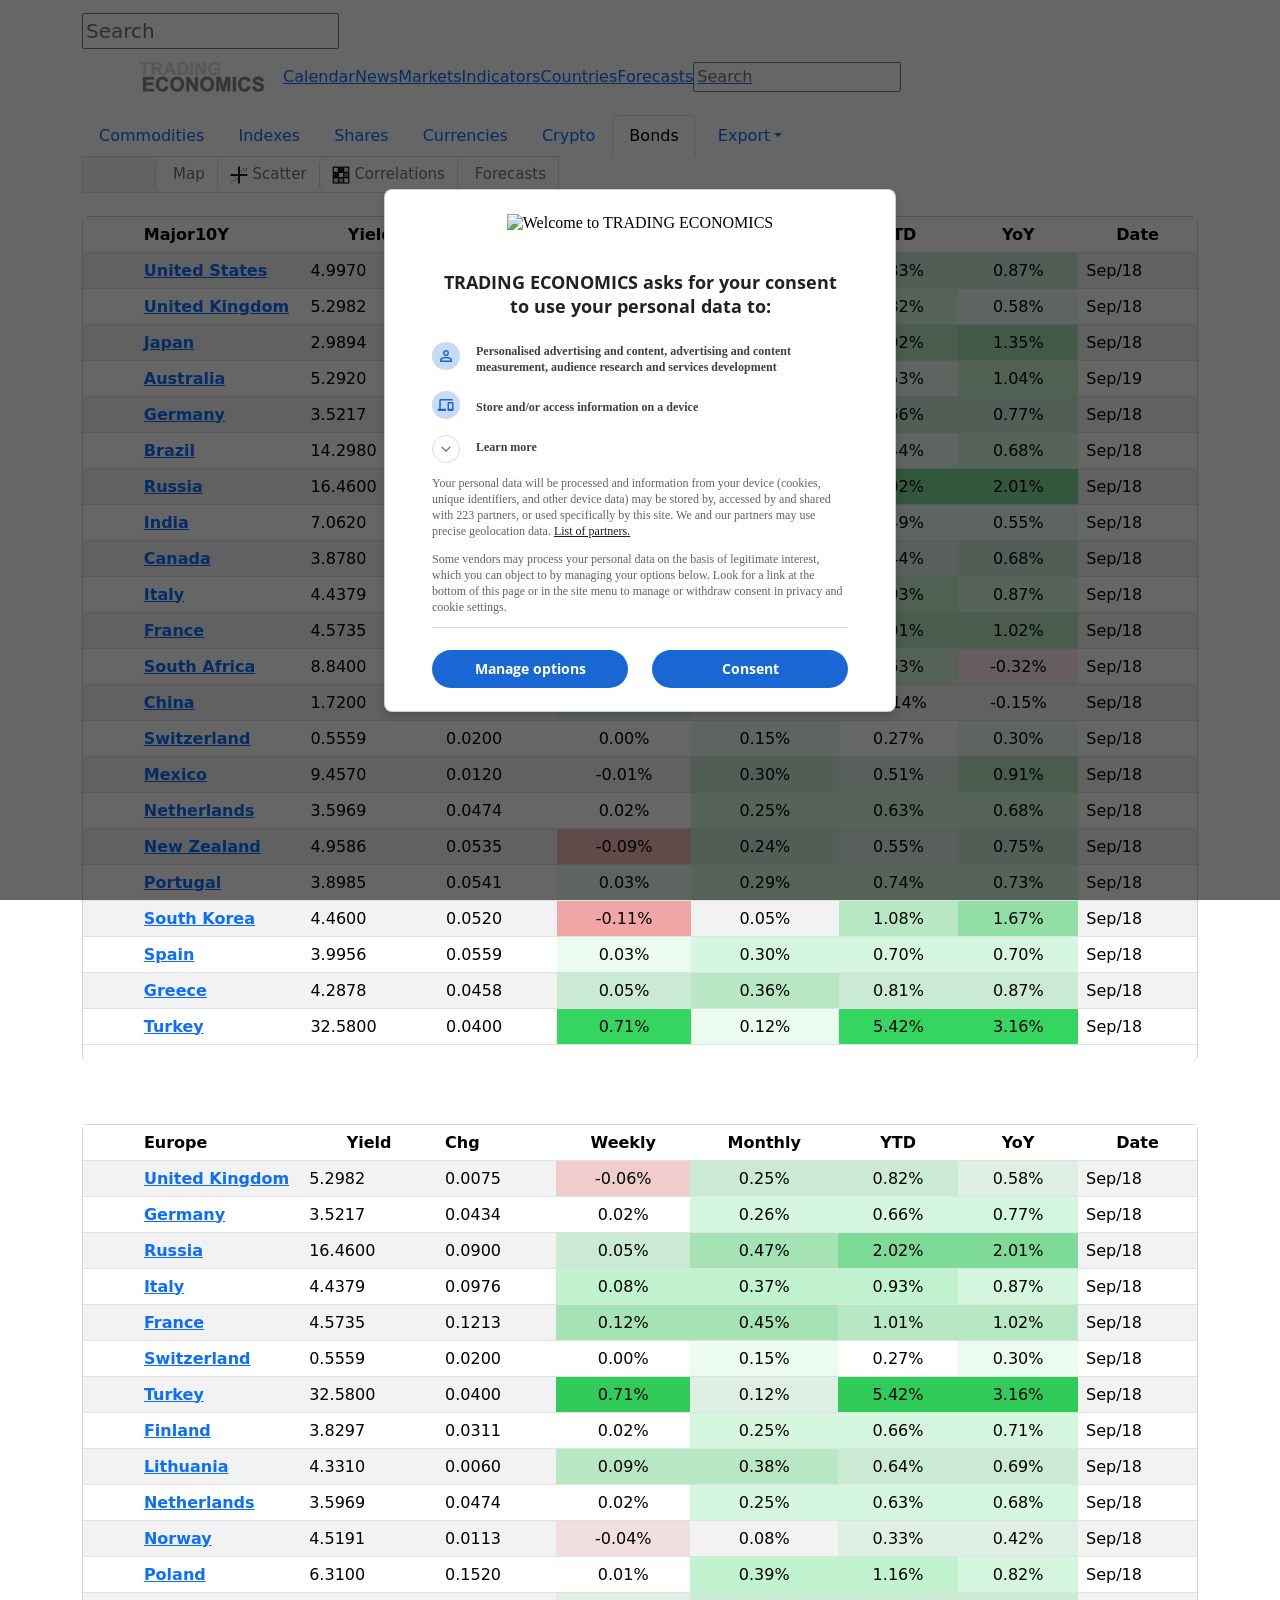
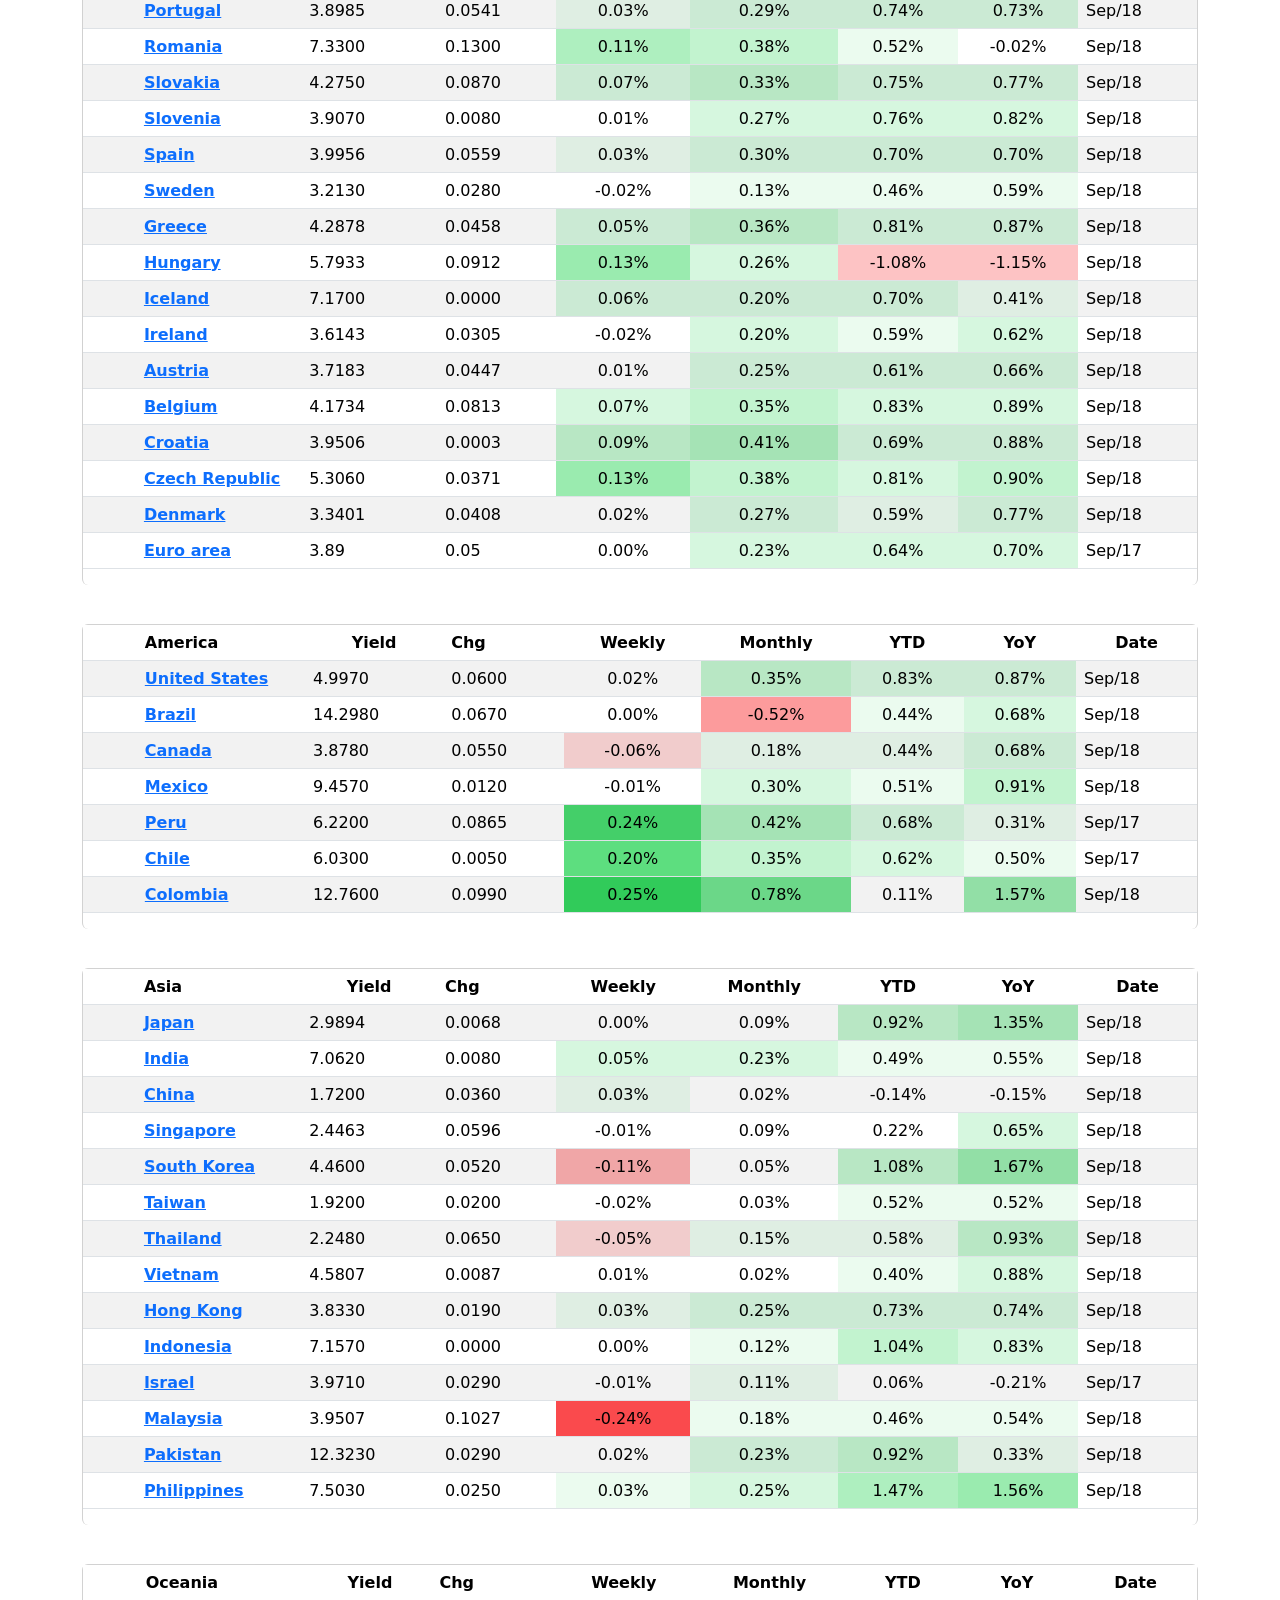
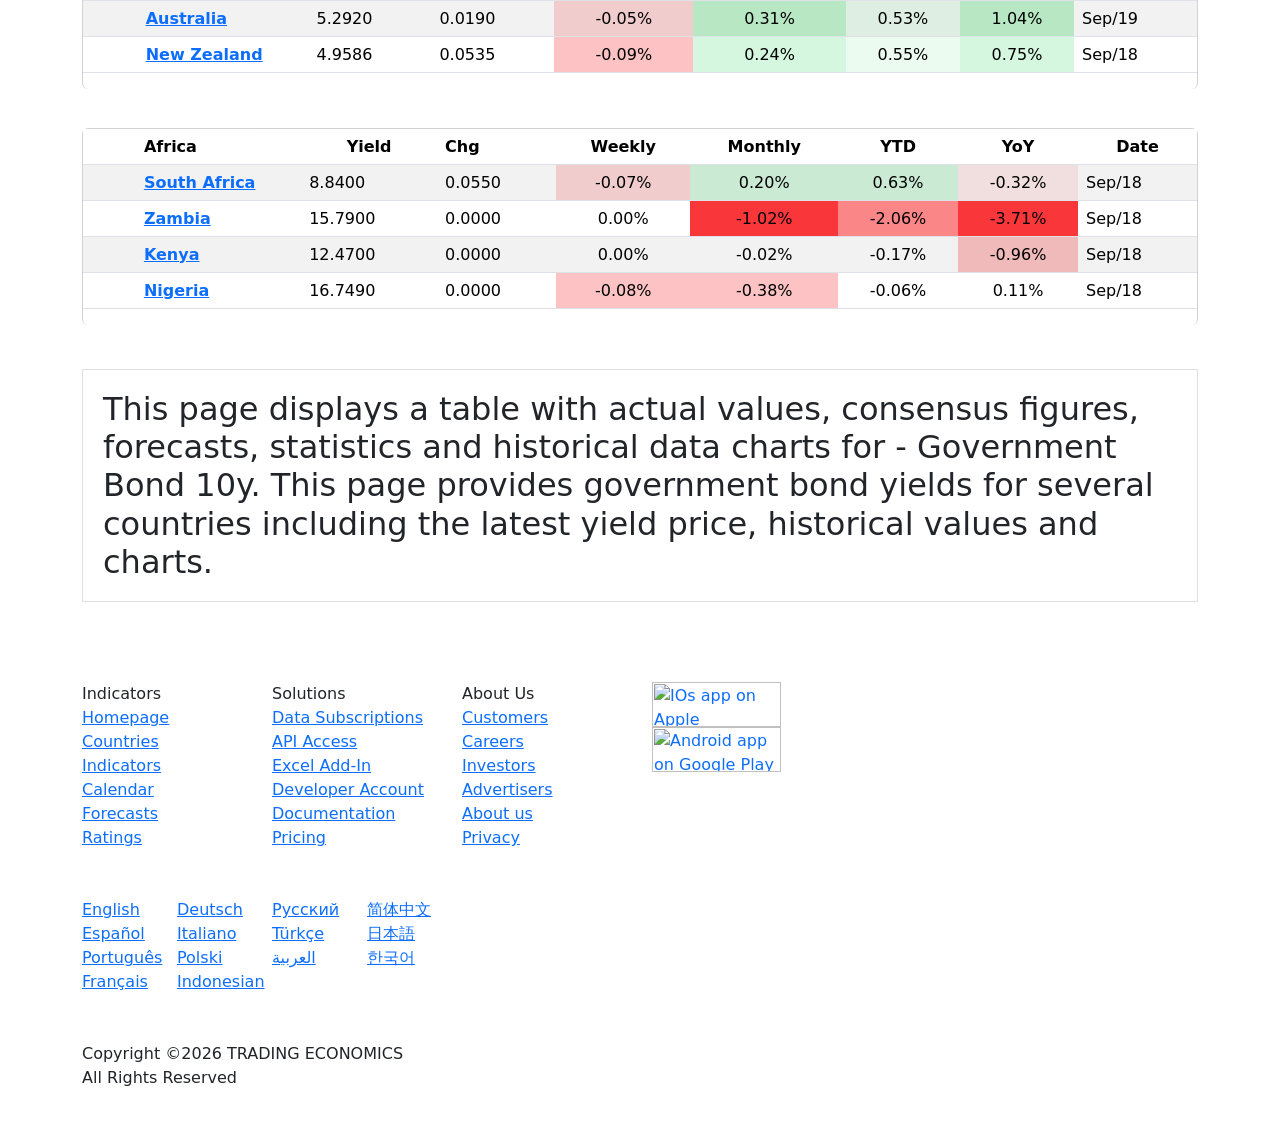
